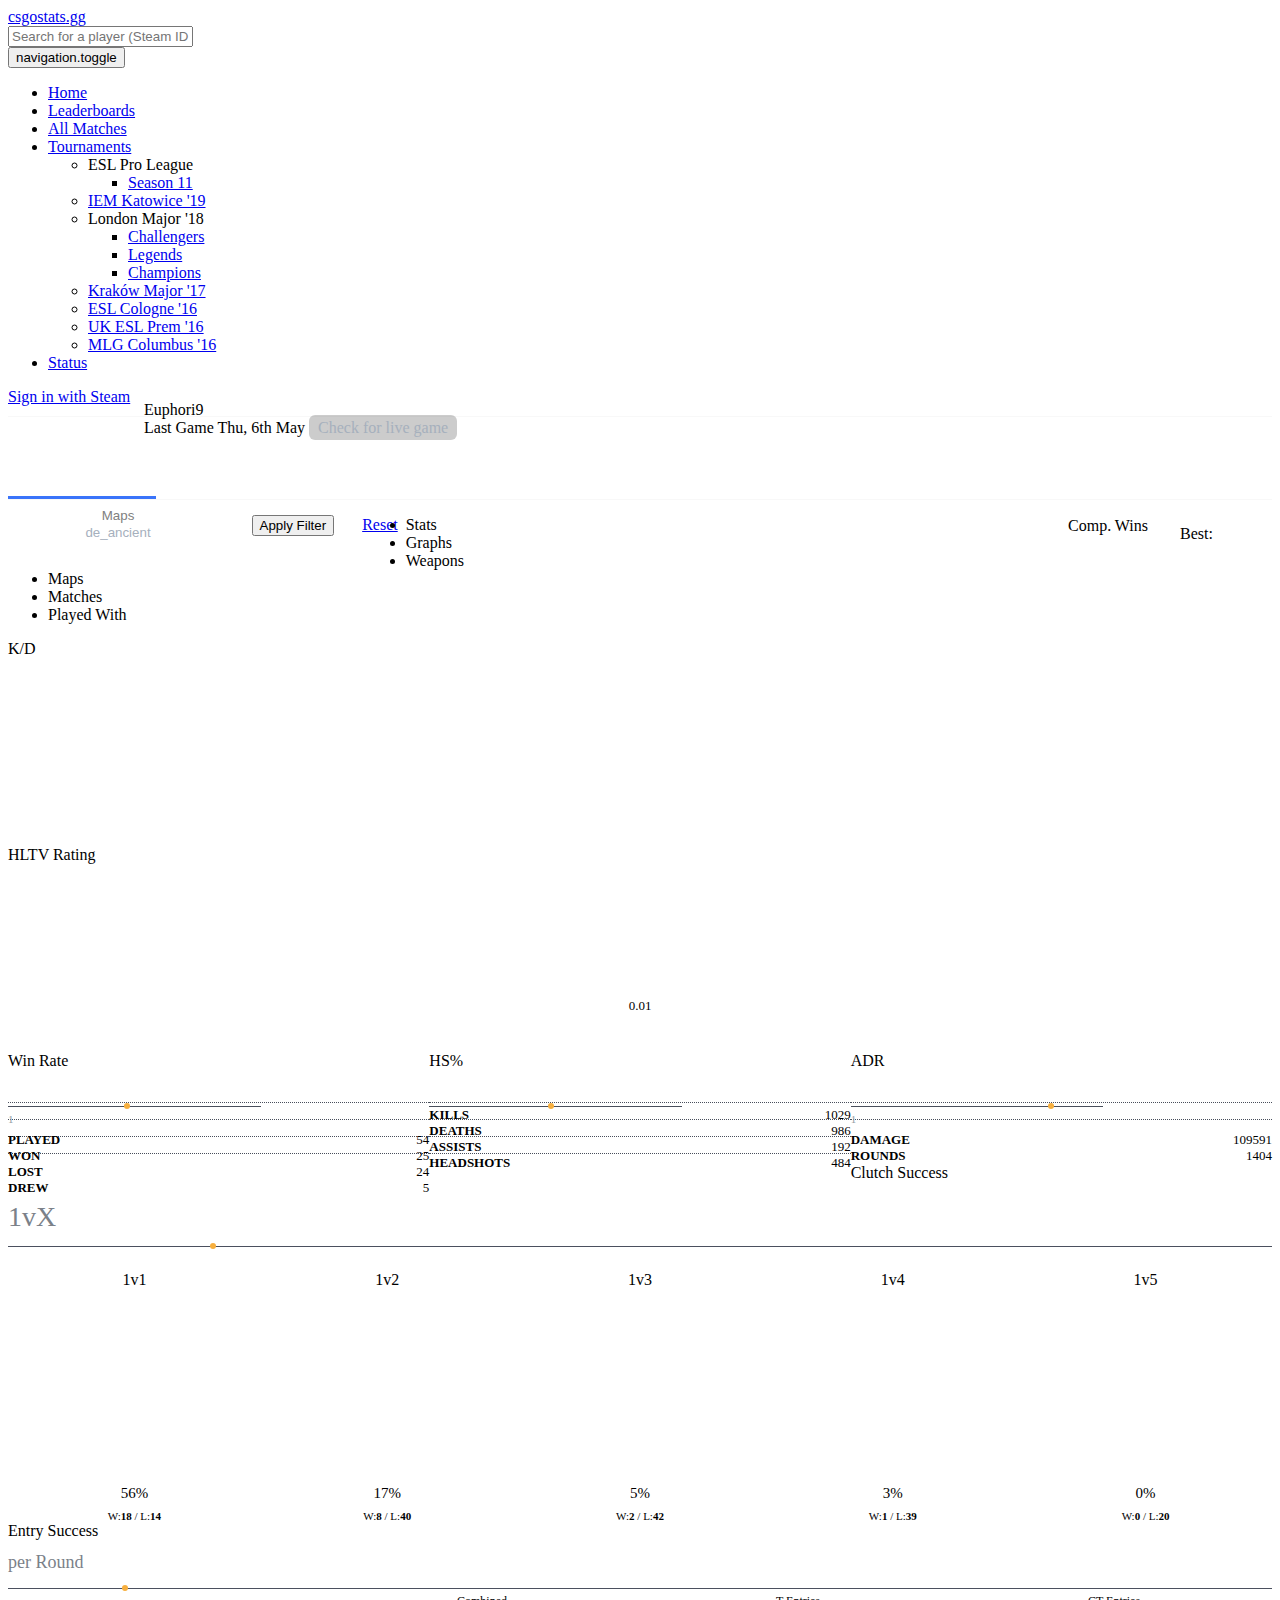
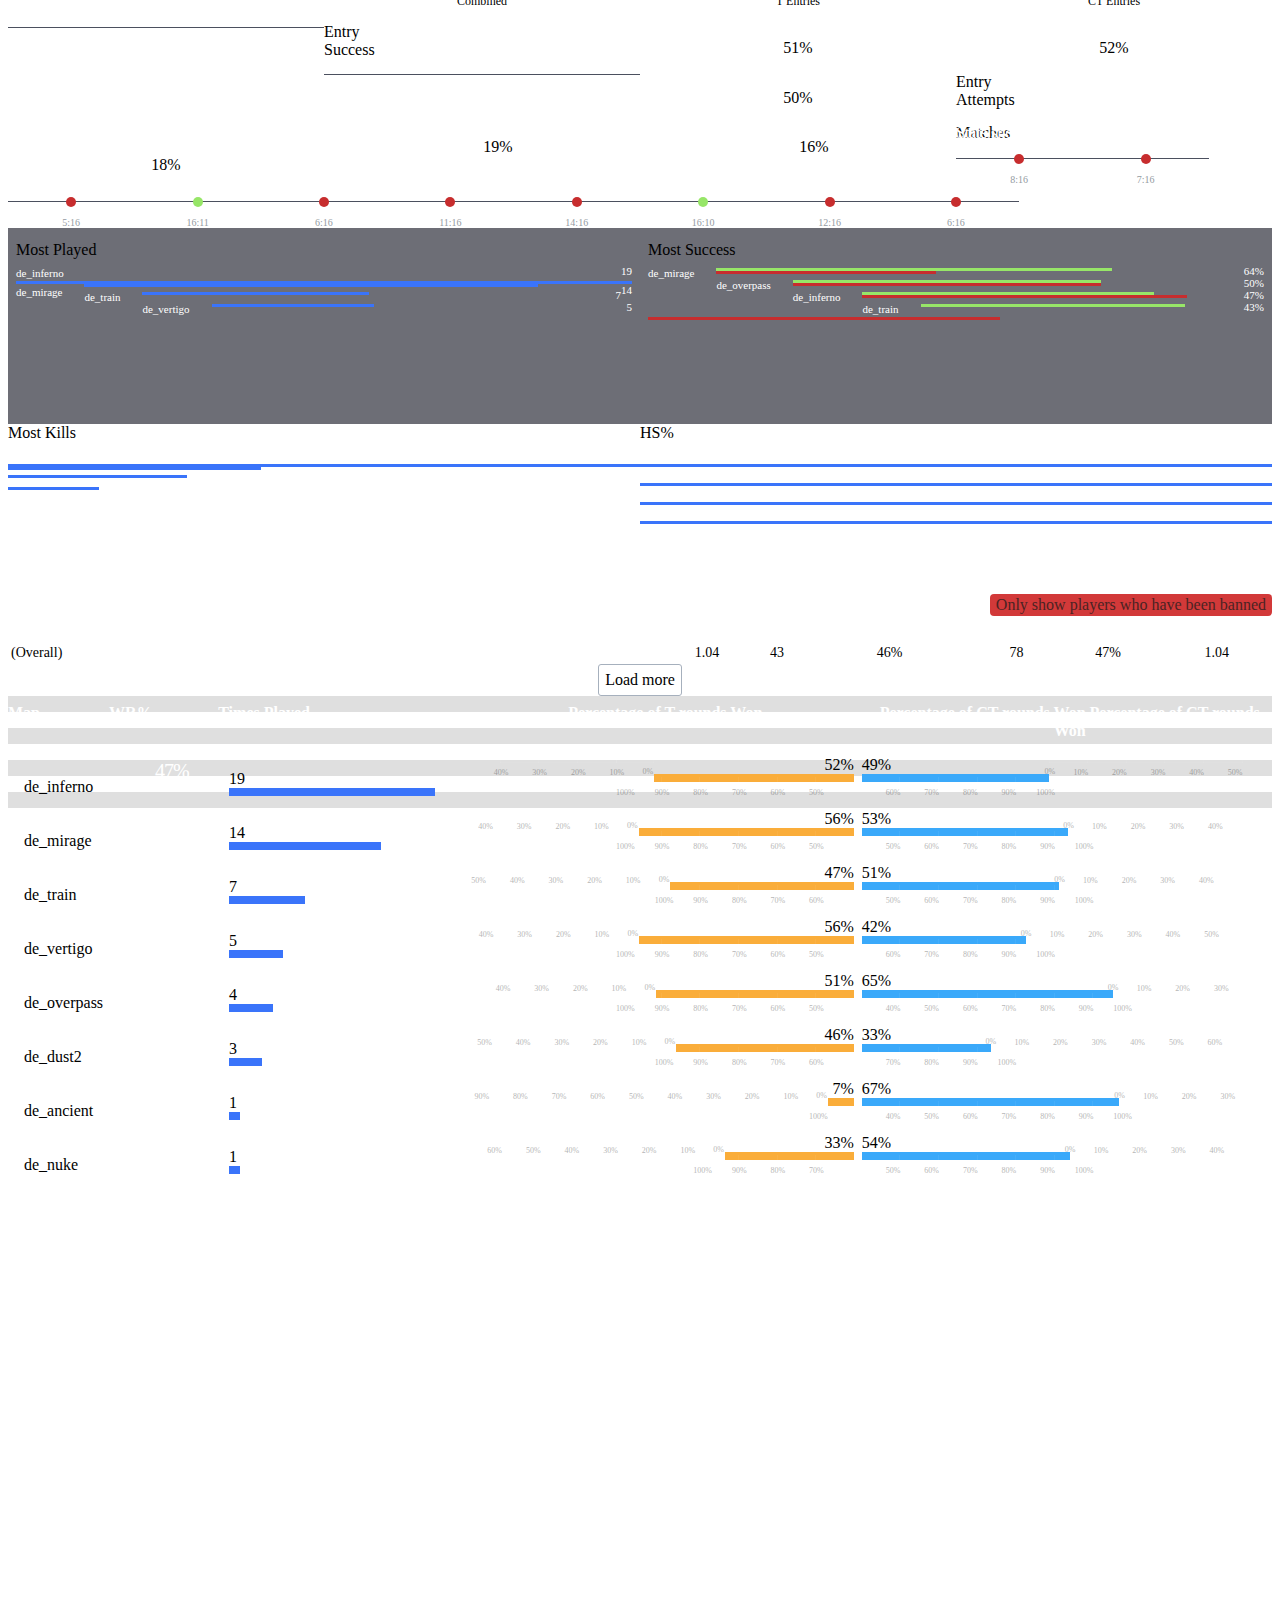
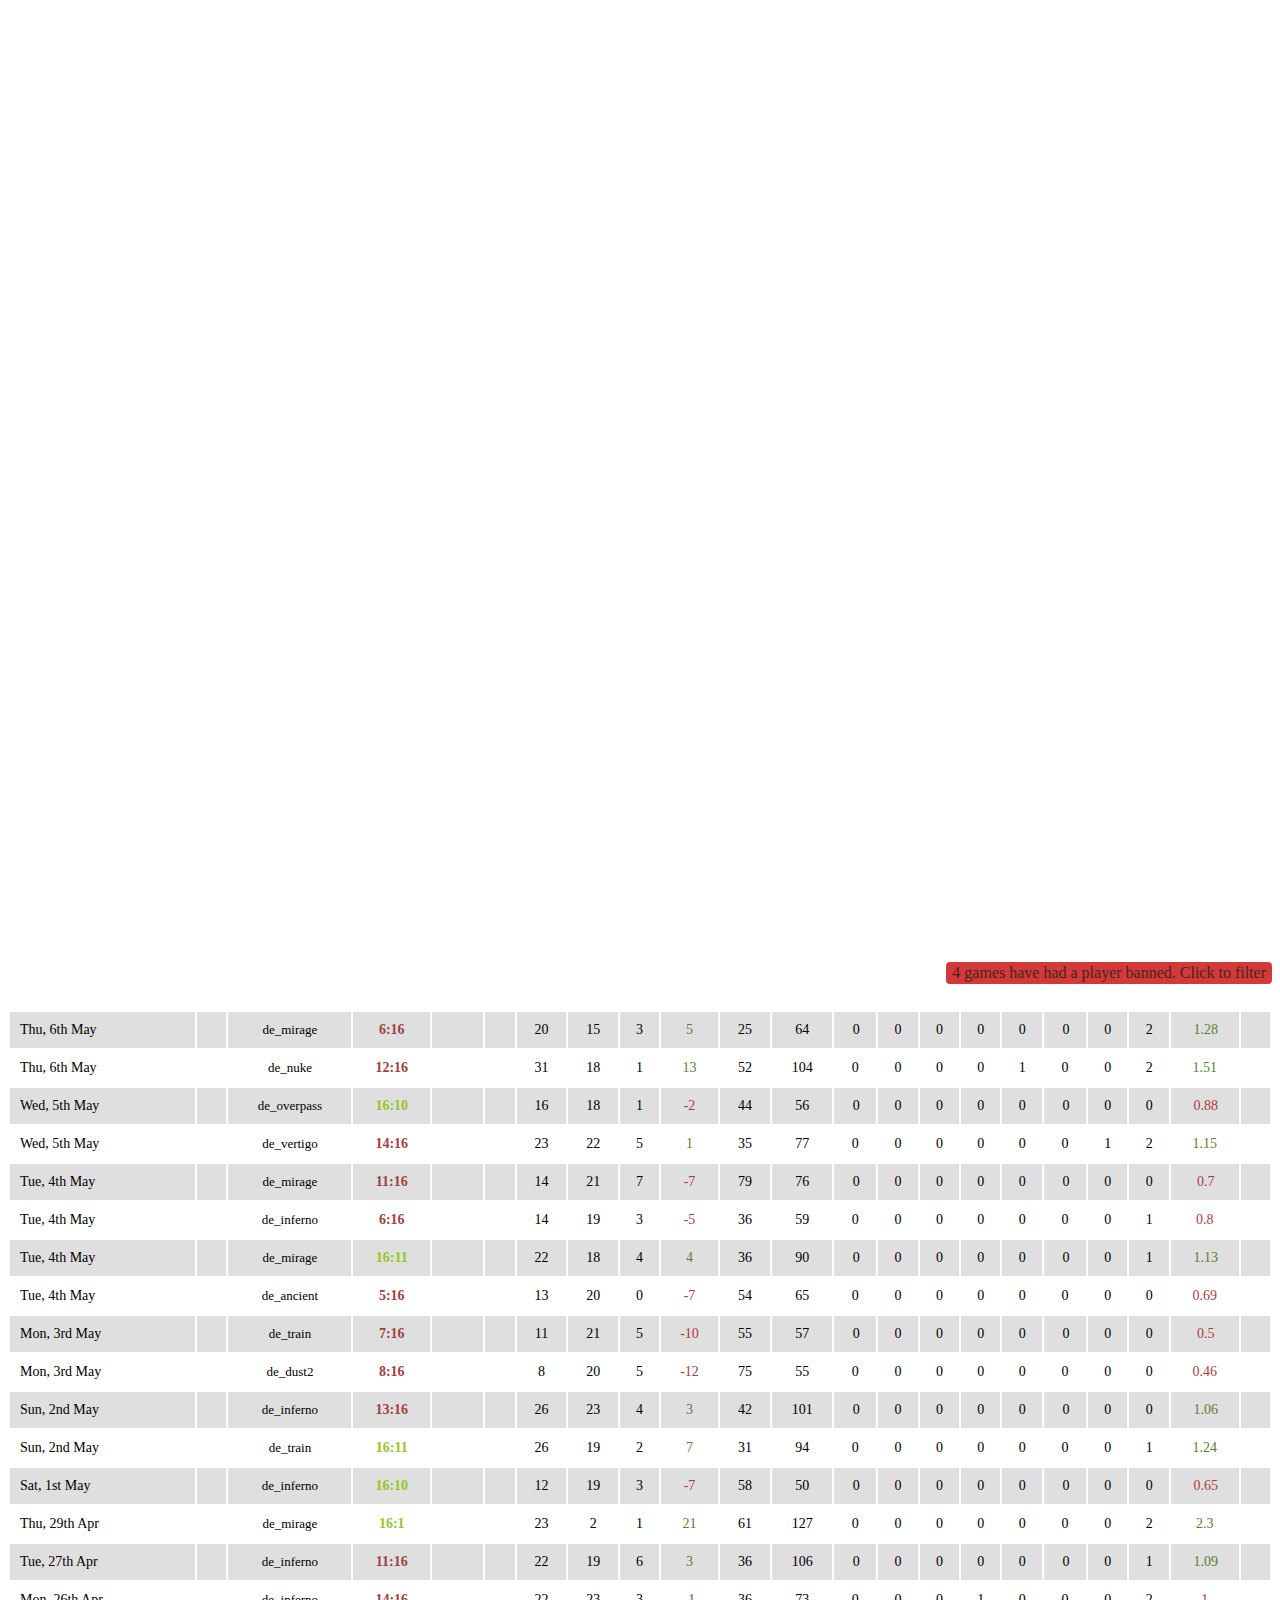
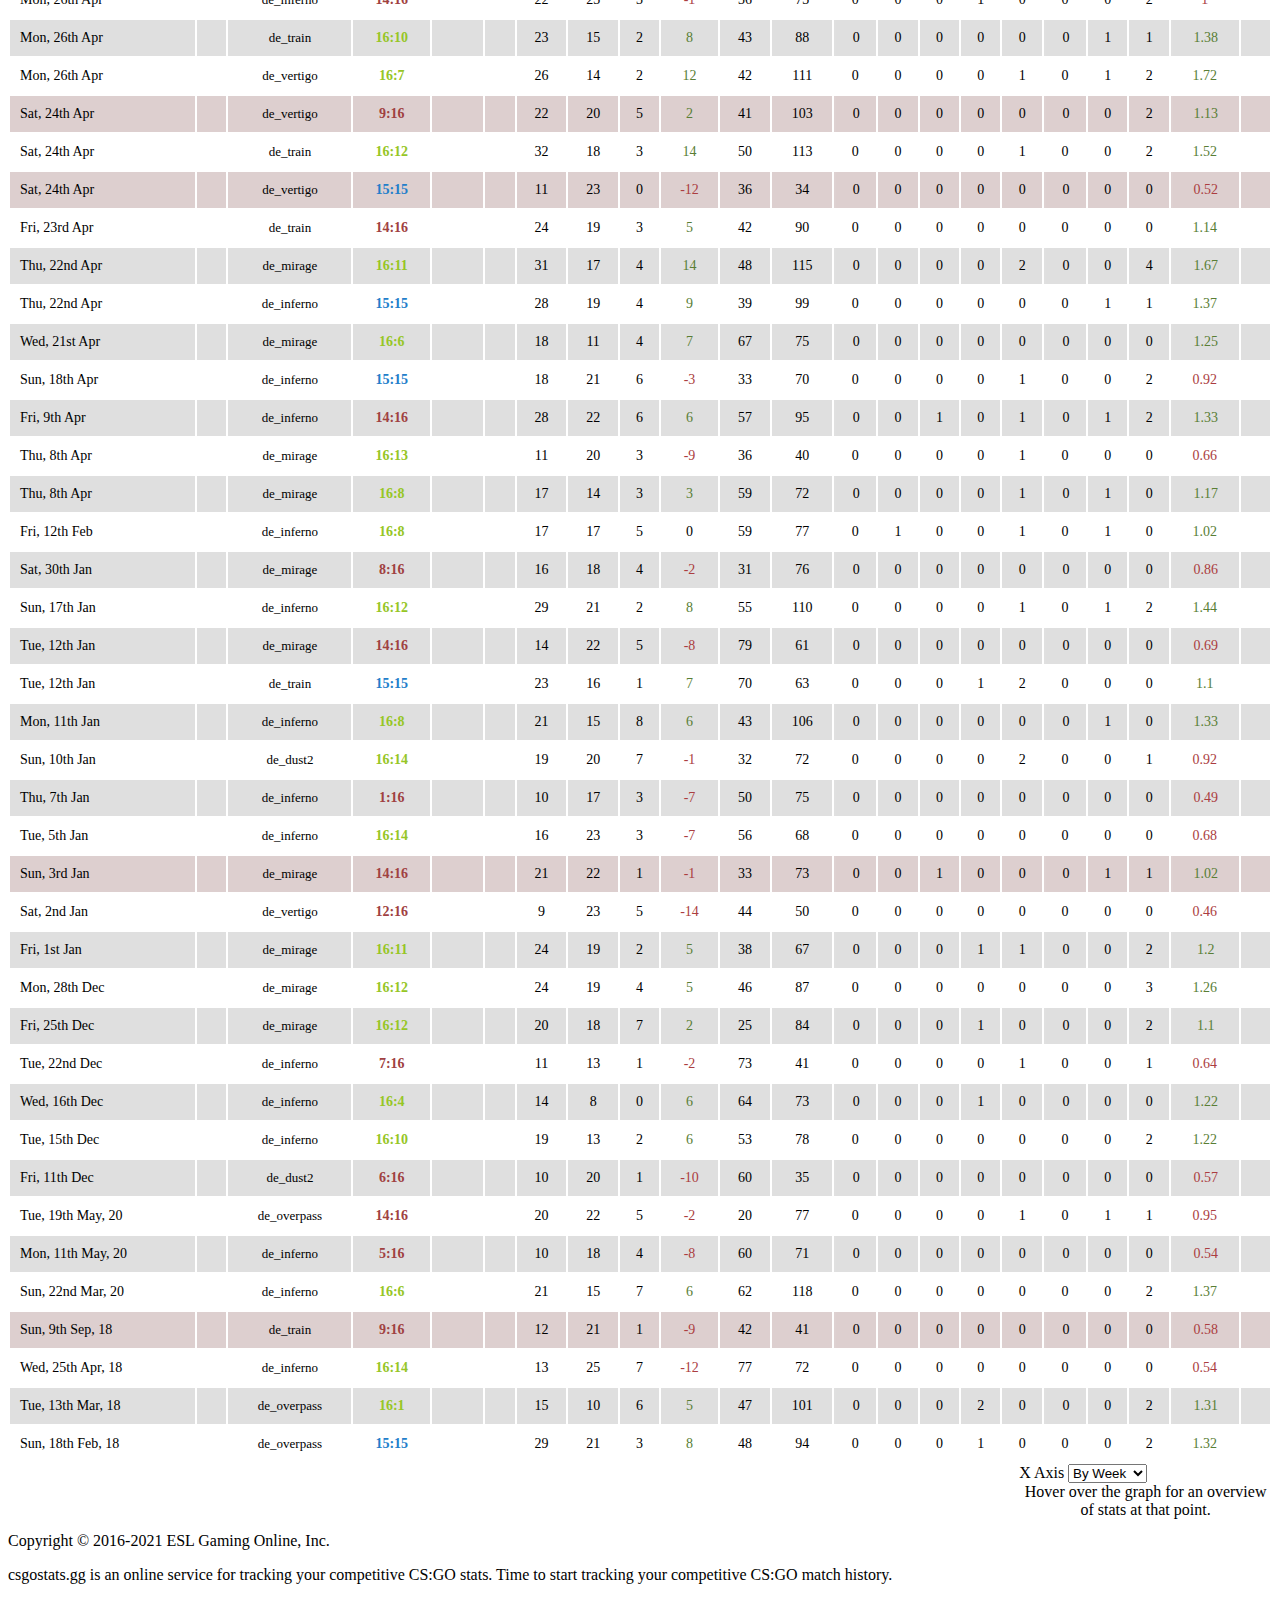
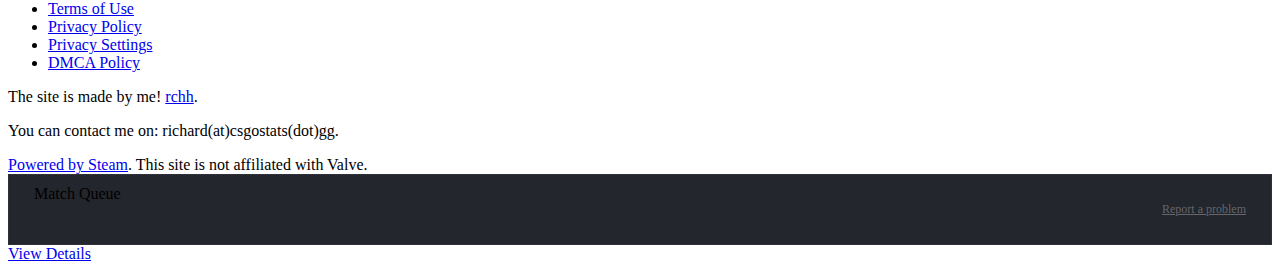
==== src/cache/site.html @ be7b0643 "Refactored" ====
<!doctype html>
<html>
    <head>
        <meta charset="utf-8">
        <meta http-equiv="Content-Type" content="text/html; charset=UTF-8" />
        <meta name="viewport" content="width=device-width">
        <title>
            Player statistics - Euphori9 | CS:GO Stats         </title>
        <meta name="description" content="Euphori9's CS:GO stats, rank and full competitive match history " />
        <meta name="keywords" content="csgo stats, csgostats, cs:go stats, competitive csgo stats, csgo matchmaking stats, csgo, stats, Counter Strike:Global Offensive stats, csgo match tracking" />
        <meta property="og:image" content="https://static.csgostats.gg/images/csgostats-social.png" />
        <meta name="twitter:card" content="summary_large_image">
        <meta name="twitter:image" content="https://static.csgostats.gg/images/csgostats-social.png">
        <meta name="twitter:site" content="@csgostatsgg">
        <meta name="twitter:title" content="Player statistics - Euphori9 | CS:GO Stats ">
        <meta name="twitter:description" content="Track your CS:GO Stats from Competitive matches!">
            <link rel="canonical" href="https://csgostats.gg/player/76561198136125158">
            <meta property="og:url" content="https://csgostats.gg/player/76561198136125158" />
        <meta property="og:title" content="CS:GO Stats for Euphori9"/>
        <meta property="og:description" content="Win:46% KPD:1.04 Rating:1.04 HS:47% ADR:78\" />
            <link href="https://static.csgostats.gg/css/bootstrap.css" rel="stylesheet" />
        <link href="https://static.csgostats.gg/css/bootstrap-select.css" rel="stylesheet" />
        <link href="https://static.csgostats.gg/css/daterangepicker.css" rel="stylesheet" />
        <link rel="shortcut icon" type="image/x-icon" href="/favicon.ico" />
        <link rel="icon" type="image/x-icon" href="/favicon.ico" />
        <link href="https://static.csgostats.gg/css/style.css" rel="stylesheet" />
        <link href="https://static.csgostats.gg/css/swiper.min.css"  rel="stylesheet" />
        <script id="usercentrics-cmp" data-settings-id="0TNCWILx-" src="https://app.usercentrics.eu/browser-ui/latest/bundle.js" defer type="945beb01f8ed4c564c618354-text/javascript"></script>
        <script type="945beb01f8ed4c564c618354-text/javascript" src="https://static.csgostats.gg/js/jquery.min.js"></script>
        <script type="945beb01f8ed4c564c618354-text/javascript" src="https://static.csgostats.gg/js/bootstrap-select.js"></script>
        <script type="945beb01f8ed4c564c618354-text/javascript" src="https://static.csgostats.gg/js/moment.js"></script>
        <script type="945beb01f8ed4c564c618354-text/javascript" src="https://static.csgostats.gg/js/Chart.min.js"></script>
        <script type="945beb01f8ed4c564c618354-text/javascript" src="https://static.csgostats.gg/js/main.js?0508"></script>
        <script type="945beb01f8ed4c564c618354-text/javascript" src="https://static.csgostats.gg/js/js.cookie.js"></script>
        <script type="945beb01f8ed4c564c618354-text/javascript" src="https://static.csgostats.gg/js/daterangepicker.js"></script>
        <script type="945beb01f8ed4c564c618354-text/javascript" src="https://static.csgostats.gg/js/bootstrap.min.js"></script>
        <script type="945beb01f8ed4c564c618354-text/javascript" src="https://static.csgostats.gg/js/swiper.jquery.min.js"></script>
                    <script type="text/plain" data-usercentrics="Google Analytics">
                (function(i,s,o,g,r,a,m){i['GoogleAnalyticsObject']=r;i[r]=i[r]||function(){
                        (i[r].q=i[r].q||[]).push(arguments)},i[r].l=1*new Date();a=s.createElement(o),
                    m=s.getElementsByTagName(o)[0];a.async=1;a.src=g;m.parentNode.insertBefore(a,m)
                })(window,document,'script','//www.google-analytics.com/analytics.js','ga');

                ga('create', 'UA-58038525-2', 'auto');
                ga('send', 'pageview');
            </script>
            <script async src='/cdn-cgi/bm/cv/669835187/api.js'></script></head>
    <body>
        <div id="header-outer" class="navbar navbar-default navbar-fixed-top">
            <div class="container">
                <div class="navbar-header active">
                    <a class="navbar-brand ripple" id="logo" href="/">
                        csgo<span class="stats">stats</span>.gg
                    </a>
                </div>
                <div id="power-bar-outer">
                    <div id="power-bar-search-outer">
                        <form action="/player" id="search-box" method="post" onsubmit="if (!window.__cfRLUnblockHandlers) return false; return check_for_sharecode();" data-cf-modified-945beb01f8ed4c564c618354-="">
                            <input name="steam_id" type="text" id="search-input" placeholder="Search for a player (Steam ID / Steam Profile Link / Custom Steam URL) or add a match">
                        </form>
                        <div id="power-bar-search-icon" style="" onclick="if (!window.__cfRLUnblockHandlers) return false; $('#search-box').submit();" data-cf-modified-945beb01f8ed4c564c618354-="">
                            <span class="glyphicon glyphicon-search" style=""></span>
                        </div>
                        <div id="match-queue-icon" onclick="if (!window.__cfRLUnblockHandlers) return false; $('body').toggleClass('open-match-queue');" data-cf-modified-945beb01f8ed4c564c618354-="">
                            <span class="glyphicon glyphicon-tasks"></span>
                        </div>
                    </div>
                </div>
            </div>
            <div id="header-nav">
                <nav class="navbar navbar-main">
                    <div class="navbar-header">
                        <button type="button" class="navbar-toggle collapsed" data-toggle="collapse" data-target="#main-navbar-collapse-1" aria-expanded="false">
                            <span class="sr-only">navigation.toggle</span>
                            <span class="icon-bar"></span>
                            <span class="icon-bar"></span>
                            <span class="icon-bar"></span>
                        </button>
                    </div>
                    <div class="collapse navbar-collapse" id="main-navbar-collapse-1">
                        <ul class="nav navbar-nav" id="main-nav">
                            <li><a href="/" class="ripple">Home</a></li>
                            <li><a href="/leaderboards" class="ripple">Leaderboards</a></li>
                            <li><a href="/match" class="ripple">All Matches</a></li>
                            <li class="dropdown">
                                <a href="#" class="dropdown-toggle ripple" data-toggle="dropdown" role="button" aria-haspopup="true" aria-expanded="false">Tournaments<span class="caret"></span></a>
                                <ul class="dropdown-menu">
                                    <li class="dropdown dropdown-submenu">
                                        <a class="ripple sub-nav dropdown-toggle" data-toggle="dropdown" style="cursor:pointer;">ESL Pro League</a>
                                        <ul id="esl-pro-league" class="dropdown-menu">
                                            <li><a class="ripple" href="/tournament/esl-pro-league-11">Season 11</a></li>
                                        </ul>
                                    </li>
                                    <li><a class="ripple" href="/tournament/iem-katowice-major-2019">IEM Katowice &#039;19</a></li>
                                    <li class="dropdown dropdown-submenu">
                                        <a class="ripple sub-nav dropdown-toggle" style="cursor:pointer;" data-toggle="dropdown">London Major &#039;18</a>
                                        <ul id="london-major-nav" class="dropdown-menu">
                                            <li><a class="ripple" href="/tournament/challengers-london-major-2018">Challengers</a></li>
                                            <li><a class="ripple" href="/tournament/legends-london-major-2018">Legends</a></li>
                                            <li><a class="ripple" href="/tournament/champions-london-major-2018">Champions</a></li>
                                        </ul>
                                    </li>
                                    <li><a class="ripple" href="/tournament/krakow-major-2017">Kraków Major &#039;17</a></li>
                                    <li><a class="ripple" href="/tournament/esl-cologne-2016">ESL Cologne &#039;16</a></li>
                                    <li><a class="ripple" href="/tournament/uk-esl-premiership-2016">UK ESL Prem &#039;16</a></li>
                                    <li><a class="ripple" href="/tournament/mlg-columbus-2016">MLG Columbus &#039;16</a></li>
                                </ul>
                            </li>
                            <li><a href="https://status.csgostats.gg" class="ripple" target="_blank" rel="noopener noreferrer nofollow">Status</a></li>
                        </ul>
                        <div id="user-nav">
                            <div>
                                                                    <a style="" href="/login" id="login-with-steam" class="ripple">Sign in with Steam</a>
                                                            </div>
                        </div>
                    </div>
                </nav>
                <div class="clearfix"></div>
            </div>
        </div>
        <div id="outer-wrapper">
            <div id="content-wrapper">
                <div id="topbar-spacer"></div>
                    <style type="text/css">
        #played-with-show-vac {
            display:inline-block;
        }
        #played-with-show-all {
            display:none;
        }
        #played-with-outer.only-vac #played-with-show-vac {
            display:none;
        }
        #played-with-outer.only-vac #played-with-show-all {
            display:inline-block;
        }

        .loader-outer {
            padding:16px 0;
            display:none;
            position:absolute;
            left:0;
            z-index:100;
            right:0;
            top:auto;
            bottom:100px;
        }


        .loading .loader-outer {
            display:block;
        }

        .loader {
            position: relative;
            margin: 0 auto;
            width: 100px;
        }

        .loader:before {
            content: '';
            display: block;
            padding-top: 100%;
        }

        .circular {
            animation: rotate 2s linear infinite;
            height: 100%;
            transform-origin: center center;
            width: 100%;
            position: absolute;
            top: 0;
            bottom: 0;
            left: 0;
            right: 0;
            margin: auto;
        }

        .path {
            stroke-dasharray: 1, 200;
            stroke-dashoffset: 0;
            animation: dash 1.5s ease-in-out infinite, color 6s ease-in-out infinite;
            stroke-linecap: round;
            stroke: #fff;
        }

        @keyframes  rotate {
            100% {
                transform: rotate(360deg);
            }
        }

        @keyframes  dash {
            0% {
                stroke-dasharray: 1, 200;
                stroke-dashoffset: 0;
            }
            50% {
                stroke-dasharray: 89, 200;
                stroke-dashoffset: -35px;
            }
            100% {
                stroke-dasharray: 89, 200;
                stroke-dashoffset: -124px;
            }
        }

    </style>
    <div id="page-bg-outer"><div id="page-bg-img"></div></div>
    <div class="main-container">
        <div style="border-bottom:1px solid rgba(204,204,204,0.14); padding-top:10px;">
            <div style="margin:auto;">
                <div style="float:left; padding:10px 8px 15px; position:relative;width: 50%">
                    <script type="text/javascript" style="display:none">
//<![CDATA[
window.__mirage2 = {petok:"c099433e6f816b222bd07b4637c8d616600fadd1-1621252189-1800"};
//]]>
</script>
<script type="text/javascript" src="https://ajax.cloudflare.com/cdn-cgi/scripts/04b3eb47/cloudflare-static/mirage2.min.js"></script>
<img data-cfsrc="https://steamcdn-a.akamaihd.net/steamcommunity/public/images/avatars/b5/b582f7ac7161381d2d328b2935004c9f4d9abaaf_full.jpg" width="120" height="120" data-cfstyle="float:left; border-radius:3px;" style="display:none;visibility:hidden;" /><noscript><img src="https://steamcdn-a.akamaihd.net/steamcommunity/public/images/avatars/b5/b582f7ac7161381d2d328b2935004c9f4d9abaaf_full.jpg" width="120" height="120" style="float:left; border-radius:3px;" /></noscript>
                    <div style="float:left; padding:8px;">
                        <a href="https://steamcommunity.com/profiles/76561198136125158" rel="nofollow noopener noreferrer" target="_blank"><span class="steam-icon" style="width:15px; height:15px;"></span></a>
                    </div>
                    <div style="position:absolute; bottom:20px; left:136px;">
                        <div id="player-name">Euphori9 </div>
                        <div id="last-game" style="float:none;">
                                                        Last Game Thu, 6th May
                                                                                    <span id="check-for-live-link" style="padding:4px 9px; background:rgba(0,0,0,0.2); color:#A6B0BD; border-radius:6px;" class="btn disabled" data-toggle="tooltip" title="Due to a change in the Valve API we&#039;re currently not able to look up live matches. We are investigating a replacement for this functionality.">Check for live game</span>
                        </div>
                    </div>
                    <div class="clearfix"></div>
                </div>
                <div style="float:right; width:50%;">
                                            <div style="float:right; width:92px; height:120px; padding-top:56px; margin-left:32px;">
                            <img data-cfsrc="https://static.csgostats.gg/images/ranks/13.png" width="92" style="display:none;visibility:hidden;" /><noscript><img src="https://static.csgostats.gg/images/ranks/13.png" width="92" /></noscript>
                                                        <div style="padding-top:12px;">
                                Best: <img data-cfsrc="https://static.csgostats.gg/images/ranks/14.png" height="24" style="display:none;visibility:hidden;" /><noscript><img src="https://static.csgostats.gg/images/ranks/14.png" height="24" /></noscript>
                            </div>
                                                    </div>
                                                                <div style="float:right; padding-top:60px; text-align:center;">
                            <span id="competitve-wins">
                                <div>Comp. Wins</div>
                                <span style="display:block; font-size:38px; color:#fff; font-family:'Roboto Condensed'; font-weight:bold;">592</span>
                            </span>
                        </div>
                                    </div>
                <div class="clearfix"></div>
            </div>
        </div>
        <div style="text-align:center; padding:8px 0;" id="header-ad">
        </div>
        <div id="player-outer-section">
            <div id="player-profile-section">
                <style>
                    .player-tab {
                        background:transparent;
                        padding:12px;
                        color:rgba(255,255,255,0.8);
                        border:0;
                    }
                    .player-tab.selected {
                        background:transparent;
                        padding:12px;
                        color:#fff;
                        border-bottom:3px solid #3A74FA;
                    }
                </style>
                                <div>
                    <div style="margin:auto;">
                        <form method="get" action="" onsubmit="if (!window.__cfRLUnblockHandlers) return false; set_range();" data-cf-modified-945beb01f8ed4c564c618354-="">
                            <div style="border-bottom:1px solid rgba(204,204,204,0.14); padding:0px;">
                                <button class="player-tab selected ripple" name="mode" value="comp">Competitive Matches</button>
                                <button class="player-tab  ripple" name="mode" value="scrimmage">Scrimmage Matches</button>
                            </div>
                            <div style="float:left; padding:8px 0;">
                                <div class="dropdown" style="float:left; color:#A6B0BD;">
                                    <select autocomplete="off" name="maps[]" class="selectpicker" multiple data-size="7" title="Maps" height="1" style="display:block!important;  background:transparent;border:0;color:#A6B0BD;outline:none!important; width: 220px; height:34px; margin-bottom: 10px; text-align:center;">
                                        <option value="" disabled>Maps</option>
                                                                                <option value="de_ancient" >de_ancient</option>
                                                                                <option value="de_dust2" >de_dust2</option>
                                                                                <option value="de_inferno" >de_inferno</option>
                                                                                <option value="de_mirage" >de_mirage</option>
                                                                                <option value="de_nuke" >de_nuke</option>
                                                                                <option value="de_overpass" >de_overpass</option>
                                                                                <option value="de_train" >de_train</option>
                                                                                <option value="de_vertigo" >de_vertigo</option>
                                                                            </select>
                                </div>

                                <div id="reportrange" style="float:left; cursor: pointer; padding: 5px 10px;  color:#A6B0BD; font-size:14px;">
                                    <i class="glyphicon glyphicon-calendar fa fa-calendar"></i>&nbsp;
                                    <span></span> <b class="caret"></b>
                                </div>
                                <input type="hidden" id="filter-start" name="date_start" >
                                <input type="hidden" id="filter-end" name="date_end" >
                                <input type="submit" id="filter-button" class="btn" value="Apply Filter" />
                                <a style="display:inline-block; padding:8px; margin-left:16px;" href="https://csgostats.gg/player/76561198136125158">Reset</a>
                        </form>
                    </div>
                    <div class="clearfix"></div>
                </div>
            </div>
            <div class="content-sub-nav-outer">
                <div id="in-page-nav" class="content-sub-nav">
                    <ul id="tab-nav" class="subnav">
                        <li class="tab-nav" id="overview-nav" onclick="if (!window.__cfRLUnblockHandlers) return false; content_tab('overview');" data-cf-modified-945beb01f8ed4c564c618354-="">
                            <div class="tab-text">Stats</div>
                            <span class="tab-icon glyphicon glyphicon-stats"></span>
                        </li>
                        <li class="tab-nav" id="graphs-nav" onclick="if (!window.__cfRLUnblockHandlers) return false; content_tab('graphs');" data-cf-modified-945beb01f8ed4c564c618354-="">
                            <div class="tab-text">Graphs</div>
                            <span class="tab-icon glyphicon glyphicon-signal"></span>
                        </li>
                        <li class="tab-nav" id="weapons-nav" onclick="if (!window.__cfRLUnblockHandlers) return false; content_tab('weapons');" data-cf-modified-945beb01f8ed4c564c618354-="">
                            <div class="tab-text">Weapons</div>
                            <img class="tab-icon" data-cfsrc="https://static.csgostats.gg/images/weapons/m4a1_light.png" width="28" style="display:none;visibility:hidden;"><noscript><img class="tab-icon" src="https://static.csgostats.gg/images/weapons/m4a1_light.png" width="28"></noscript>
                        </li>
                        <li class="tab-nav" id="maps-nav" onclick="if (!window.__cfRLUnblockHandlers) return false; content_tab('maps');" data-cf-modified-945beb01f8ed4c564c618354-="">
                            <div class="tab-text">Maps</div>
                            <span class="tab-icon glyphicon glyphicon-map-marker"></span>
                        </li>
                        <li class="tab-nav" id="matches-nav" onclick="if (!window.__cfRLUnblockHandlers) return false; content_tab('matches');" data-cf-modified-945beb01f8ed4c564c618354-="">
                            <div class="tab-text">Matches</div>
                            <span class="tab-icon glyphicon glyphicon-list-alt"></span>
                        </li>
                        <li class="tab-nav" id="players-nav" onclick="if (!window.__cfRLUnblockHandlers) return false; content_tab('players');" data-cf-modified-945beb01f8ed4c564c618354-="">
                            <div class="tab-text">Played With</div>
                            <span class="tab-icon glyphicon glyphicon-user"></span>
                        </li>
                    </ul>
                </div>
                <div class="main-content">
                    <div class="clearfix"></div>
                    <div>
                        <div class="content-tabs">
                            <div class="content-tab" id="player-overview">
                                <script type="945beb01f8ed4c564c618354-text/javascript">
                            $(function () {
                              $('[data-toggle="tooltip"]').tooltip()
                            })
                        </script>

                        <div class="stats-col-1">
                            <div class="inner-col-1">
                                <div class="stat-panel">
                                    <div class="stat-heading">
                                        K/D
                                    </div>
                                    <div style="position: relative;">
                                        <canvas id="kpd-chart-canvas" width="184" height="184"></canvas>
                                        <div style="position: absolute;top: 50%;margin-top: -35px;width: 100%;text-align: center;">
                                            <div id="kpd" class="stat-large stat" style="font-size:65px; font-family:'Roboto Condensed'; letter-spacing:-0.05em; color:#fff;">
                                                <span>1.04</span>
                                            </div>
                                            <div id="kpd-delta" class="delta" style="font-size:13px;">
                                                <span><span data-delta="0" class="delta-stat stat-same"><span class="glyphicon glyphicon-minus"></span><span class="delta-stat"></span></span></span>
                                            </div>
                                        </div>
                                    </div>
                                </div>
                            </div>
                            <div class="inner-col-2">
                                <div class="stat-panel">
                                    <div class="stat-heading">
                                        HLTV Rating
                                    </div>
                                    <div style="position: relative;">
                                        <canvas id="rating-chart-canvas" width="184" height="184"></canvas>
                                        <div style="position: absolute;top: 50%;margin-top: -35px;width: 100%;text-align: center;">
                                            <div id="rating" class="stat-large stat" style="font-size:65px; font-family:'Roboto Condensed'; letter-spacing:-0.05em; color:#fff;">
                                                <span>1.04</span>
                                            </div>
                                            <div id="rating-delta" class="delta" style="font-size:13px;">
                                                <span><span data-delta="0.01" class="stat-up"><span class="glyphicon glyphicon-chevron-up"></span><span class="delta-stat">0.01</span></span></span>
                                            </div>
                                        </div>
                                    </div>
                                </div>
                            </div>

                            <style type="text/css">
                                .total-stat {
                                    font-size:13px;
                                    padding:8px 0;
                                    border-bottom:1px dotted #484E5B;
                                }
                                .total-label {
                                    float:left;
                                    width:60%;
                                    font-weight:bold;
                                    text-transform:uppercase;
                                }
                                .total-value {
                                    float:left; width:40%;
                                    text-align:right;
                                }
                            </style>

                            <div style="float:left; width:33.3333%;">
                                <div class="stat-panel">
                                    <div class="stat-heading">
                                        Win Rate
                                    </div>
                                    <div>
                                        <div style="float:left; width:40%;">
                                            <img data-cfsrc="https://static.csgostats.gg/images/winrate-icon.png" height="36" alt="" style="display:none;visibility:hidden;" /><noscript><img src="https://static.csgostats.gg/images/winrate-icon.png" height="36" alt="" /></noscript>
                                        </div>
                                        <div style="float:left; width:60%; font-size:34px; color:#fff; line-height:0.75em; text-align:center;">
                                            46%
                                            <div style="position:relative; padding-top:10px;">
                                                <div style="height:1px; background:#484E5B;"></div>
                                                <div style="background:#F7AF3E; border-radius:100%; width:6px; bottom:-2px; height:6px; position:absolute; left:46%;"></div>
                                            </div>
                                            <div style="font-size:11px; color:#949BA2; text-align:left;"><span data-delta="-1" class="delta-stat stat-down"><span class="glyphicon glyphicon-chevron-down"></span><span class="delta-stat">1</span></span></div>
                                        </div>
                                        <div class="clearfix"></div>
                                        <div style="padding-top:16px;">
                                            <div class="total-stat">
                                                <span class="total-label">Played</span><span class="total-value">54</span>
                                                <div class="clearfix"></div>
                                            </div>
                                            <div class="total-stat">
                                                <span class="total-label">Won</span><span class="total-value">25</span>
                                                <div class="clearfix"></div>
                                            </div>
                                            <div class="total-stat">
                                                <span class="total-label">Lost</span><span class="total-value">24</span>
                                                <div class="clearfix"></div>
                                            </div>
                                            <div class="total-stat">
                                                <span class="total-label">Drew</span><span class="total-value">5</span>
                                                <div class="clearfix"></div>
                                            </div>
                                        </div>
                                    </div>
                                </div>
                            </div>
                            <div style="float:left; width:33.3333%;">
                                <div class="stat-panel">
                                    <div class="stat-heading">
                                        HS%
                                    </div>

                                    <div>
                                        <div style="float:left; width:40%;">
                                            <img data-cfsrc="https://static.csgostats.gg/images/headshot-icon.png" height="36" alt="" style="display:none;visibility:hidden;" /><noscript><img src="https://static.csgostats.gg/images/headshot-icon.png" height="36" alt="" /></noscript>
                                        </div>
                                        <div style="float:left; width:60%; font-size:34px; color:#fff; line-height:0.75em; text-align:center;">
                                            47%
                                            <div style="position:relative; padding-top:10px;">
                                                <div style="height:1px; background:#484E5B;"></div>
                                                <div style="background:#F7AF3E; border-radius:100%; width:6px; bottom:-2px; height:6px; position:absolute; left:47%;"></div>
                                            </div>
                                            <div style="font-size:11px; color:#949BA2; text-align:left;"><span data-delta="0" class="delta-stat stat-same"><span class="glyphicon glyphicon-minus"></span><span class="delta-stat"></span></span></div>
                                        </div>
                                        <div class="clearfix"></div>
                                        <div style="padding-top:16px;">
                                            <div class="total-stat">
                                                <span class="total-label">Kills</span><span class="total-value">1029</span>
                                                <div class="clearfix"></div>
                                            </div>
                                            <div class="total-stat">
                                                <span class="total-label">Deaths</span><span class="total-value">986</span>
                                                <div class="clearfix"></div>
                                            </div>
                                            <div class="total-stat">
                                                <span class="total-label">Assists</span><span class="total-value">192</span>
                                                <div class="clearfix"></div>
                                            </div>
                                            <div class="total-stat">
                                                <span class="total-label">Headshots</span><span class="total-value">484</span>
                                                <div class="clearfix"></div>
                                            </div>
                                        </div>
                                    </div>
                                </div>
                            </div>
                            <div style="float:left; width:33.3333%;">
                                <div class="stat-panel">
                                    <div class="stat-heading">
                                        ADR
                                    </div>
                                    <div>
                                        <div style="float:left; width:40%;">
                                            <img data-cfsrc="https://static.csgostats.gg/images/damage-icon.png" height="36" alt="" style="display:none;visibility:hidden;" /><noscript><img src="https://static.csgostats.gg/images/damage-icon.png" height="36" alt="" /></noscript>
                                        </div>
                                        <div style="float:left; width:60%; font-size:34px; color:#fff; line-height:0.75em; text-align:center;">
                                            78
                                            <div style="position:relative; padding-top:10px;">
                                                <div style="height:1px; background:#484E5B;"></div>
                                                                                                <div style="background:#F7AF3E; border-radius:100%; width:6px; bottom:-2px; height:6px; position:absolute; left:78.056267806268%;"></div>
                                            </div>
                                            <div style="font-size:11px; color:#949BA2; text-align:left;"><span data-delta="-1" class="delta-stat stat-down"><span class="glyphicon glyphicon-chevron-down"></span><span class="delta-stat">1</span></span></div>
                                        </div>
                                        <div class="clearfix"></div>
                                        <div style="padding-top:16px;">
                                            <div class="total-stat">
                                                <span class="total-label">Damage</span><span class="total-value">109591</span>
                                                <div class="clearfix"></div>
                                            </div>
                                            <div class="total-stat">
                                                <span class="total-label">Rounds</span><span class="total-value">1404</span>
                                                <div class="clearfix"></div>
                                            </div>
                                        </div>
                                    </div>
                                </div>
                            </div>
                            <div class="clearfix"></div>
                        </div>

                        <div class="stats-col-2">
                            <div class="inner-col-1">
                                <div class="stat-panel">
                                    <div class="stat-heading" style="padding-bottom:16px;">Clutch Success</div>
                                    <div>
                                        <div style="border-bottom:1px solid #4B505E; position:relative; line-height:34px; padding-bottom:8px;">
                                            <span style="font-size:28px; color:#7B8189;">1vX</span>
                                            <span style="font-size:34px; font-weight:500; color:#fff;">16%</span>
                                            <span data-delta="0" class="delta-stat stat-same"><span class="glyphicon glyphicon-minus"></span><span class="delta-stat"></span></span>                                            <div style="background:#F7AF3E; border-radius:100%; width:6px; bottom:-3px; height:6px; position:absolute; left:16%;"></div>
                                        </div>
                                        <div style=" text-align:center; padding-top:24px;">
                                            <div style="float:left; width:20%;">
                                                <div>1v1</div>
                                                <canvas id="1v1-chart-canvas" width="184" height="184"></canvas>
                                                <div style="font-size:15px; font-weight:500; padding:8px;">
                                                    56%                                                </div>
                                                <div style="font-size:11px;">
                                                    W:<span style="font-weight:bold;">18</span> / L:<span style="font-weight:bold;">14</span>
                                                </div>
                                            </div>
                                            <div style="float:left; width:20%;">
                                                <div>1v2</div>
                                                <canvas id="1v2-chart-canvas" width="184" height="184"></canvas>
                                                <div style="font-size:15px; font-weight:500; padding:8px;">
                                                    17%                                                </div>
                                                <div style="font-size:11px;">
                                                    W:<span style="font-weight:bold;">8</span> / L:<span style="font-weight:bold;">40</span></div>
                                            </div>
                                            <div style="float:left; width:20%;">
                                                <div>1v3</div>
                                                <canvas id="1v3-chart-canvas" width="184" height="184"></canvas>
                                                <div style="font-size:15px; font-weight:500; padding:8px;">
                                                    5%                                                </div>
                                                <div style="font-size:11px;">
                                                    W:<span style="font-weight:bold;">2</span> / L:<span style="font-weight:bold;">42</span></div>
                                            </div>
                                            <div style="float:left; width:20%;">
                                                <div>1v4</div>
                                                <canvas id="1v4-chart-canvas" width="184" height="184"></canvas>
                                                <div style="font-size:15px; font-weight:500; padding:8px;">
                                                    3%                                                </div>
                                                <div style="font-size:11px;">
                                                    W:<span style="font-weight:bold;">1</span> / L:<span style="font-weight:bold;">39</span></div>
                                            </div>
                                            <div style="float:left; width:20%;">
                                                <div>1v5</div>
                                                <canvas id="1v5-chart-canvas" width="184" height="184"></canvas>
                                                <div style="font-size:15px; font-weight:500; padding:8px;">
                                                    0%                                                </div>
                                                <div style="font-size:11px;">
                                                    W:<span style="font-weight:bold;">0</span> / L:<span style="font-weight:bold;">20</span></div>
                                            </div>
                                            <div class="clearfix"></div>
                                        </div>
                                    </div>
                                </div>
                                <div class="stat-panel">
                                    <div class="stat-heading">Entry Success</div>
                                    <div>
                                        <div style="border-bottom:1px solid #4B505E; position:relative; line-height:34px; padding-bottom:8px;">
                                            <span style="font-size:18px; color:#7B8189;"  data-toggle="tooltip" data-placement="top" title="Entry Success per Round">per Round</span>
                                            <span style="font-size:34px; font-weight:500; color:#fff;">
                                                9%
                                                </span>
                                            <div style="background:#F7AF3E; border-radius:100%; width:6px; bottom:-3px; height:6px; position:absolute; left:9%;"></div>
                                        </div>
                                        <div style=" text-align:center; padding-top:6px; font-size:12px; line-height:1em;">
                                            <div style="float:left; width:25%; padding-top:16px; padding-bottom:16px; border-bottom:1px solid #4B505E; text-align:left; font-weight:500; line-height:1.1em;"></div>
                                            <div style="float:left; width:25%;">
                                                Combined
                                            </div>
                                            <div style="float:left; width:25%;">
                                                T Entries
                                            </div>
                                            <div style="float:left; width:25%;">
                                                CT Entries
                                            </div>
                                            <div class="clearfix"></div>
                                        </div>
                                        <div style=" text-align:center; padding-top:6px;">
                                            <div style="float:left; width:25%; padding-top:16px; padding-bottom:16px; border-bottom:1px solid #4B505E; text-align:left; font-weight:500; line-height:1.1em;">
                                                <div style="width:70px;" data-toggle="tooltip" data-placement="top" title="Entry Success per Attempt">Entry Success</div>
                                            </div>
                                            <div style="float:left; width:25%;">
                                                <div style="width:50%; margin:auto;">
                                                    <canvas class="chart-js entry-js-pie" data-chart-type="pie" data-chart-value="51" width="28" height="28" id="2-fk-both" ></canvas>
                                                </div>
                                                51%
                                            </div>
                                            <div style="float:left; width:25%;">
                                                <div style="width:50%; margin:auto;">
                                                    <canvas class="chart-js entry-js-pie" data-chart-type="pie" data-chart-value="52" width="28" height="28" id="2-fk-t" data-chart-color="#FAAD3A"></canvas>
                                                </div>
                                                52%
                                            </div>
                                            <div style="float:left; width:25%;">
                                                <div style="width:50%; margin:auto;">
                                                    <canvas class="chart-js entry-js-pie" data-chart-type="pie" data-chart-value="50" width="28" height="28" id="2-fk-ct"  data-chart-color="#3AA9FA"></canvas>
                                                </div>
                                                50%
                                            </div>
                                            <div class="clearfix"></div>
                                        </div>
                                        <div style=" text-align:center; padding-top:6px;">
                                            <div style="float:left; width:25%; padding-top:16px; padding-bottom:16px; text-align:left;font-weight:500; line-height:1.1em;">
                                                <div style="width:70px;"  data-toggle="tooltip" data-placement="top" title="Entry Attempts per Round">Entry Attempts</div>
                                            </div>
                                            <div style="float:left; width:25%;">
                                                <div style="width:50%; margin:auto;">
                                                    <canvas class="chart-js entry-js-pie" data-chart-type="pie" data-chart-value="18" width="28" height="28" id="1-fk-both" ></canvas>
                                                </div>
                                                18%
                                            </div>
                                            <div style="float:left; width:25%;">
                                                <div style="width:50%; margin:auto;">
                                                    <canvas class="chart-js entry-js-pie" data-chart-type="pie" data-chart-value="19" width="28" height="28" id="1-fk-t" data-chart-color="#FAAD3A"></canvas>
                                                19%
                                                </div>
                                            </div>
                                            <div style="float:left; width:25%;">
                                                <div style="width:50%; margin:auto;">
                                                    <canvas class="chart-js entry-js-pie" data-chart-type="pie" data-chart-value="16" width="28" height="28" id="1-fk-ct"  data-chart-color="#3AA9FA"></canvas>
                                                16%
                                                </div>
                                            </div>
                                            <div class="clearfix"></div>
                                        </div>
                                    </div>
                                </div>
                            </div>
                        </div>
                        <div class="stats-col-3">
                            <style>
                                .match-dot-outer {
                                    width:10%;
                                    float:left;
                                }
                                .match-dot {
                                    border-radius:100%;
                                    width:10px;
                                    height:10px;
                                    margin:auto;
                                }

                                .match-dot.match-win {
                                    background:#97E668;
                                }
                                .match-dot.match-draw {
                                    background:#3A74FA;
                                }
                                .match-dot.match-lose {
                                    background:#C72D2E;
                                }
                                .table-striped > tbody > tr:nth-of-type(2n+1) {
                                    background:rgba(0,0,0, 0.125);
                                }

                                .table > thead > tr > th,
                                .table > thead > tr > td {
                                    border-bottom:0px solid #484c5a;
                                    text-align:center;
                                }
                                .table > thead > tr > th:first-child,
                                .table > thead > tr > td:first-child {
                                    text-align:left;
                                }
                                .table > tbody > tr > th,
                                .table > tbody > tr > td {
                                    border-color:transparent;
                                    padding:10px;
                                    text-align:center;
                                }
                                .table > tbody > tr > th:first-child,
                                .table > tbody > tr > td:first-child {
                                    text-align:left;
                                }

                                .table thead td.split,
                                .table tbody tr:nth-child(2n+1) td.split {
                                    border-left: 2px solid rgba(255,255,255,0.05);
                                }

                            </style>
                            <div class="inner-col-2">
                                <div>
                                    <div class="stat-panel" style="height:96px; padding-top:8px; background:transparent;">
                                        <div class="stat-heading">Matches</div>
<div class="match-dot-outer" style="text-align:center; font-size:10px; color:#949BA2;"><img data-cfsrc="https://static.csgostats.gg/images/maps/icons/de_dust2_v2.png" data-cfstyle="height:17px;" style="display:none;visibility:hidden;" /><noscript><img src="https://static.csgostats.gg/images/maps/icons/de_dust2_v2.png" style="height:17px;" /></noscript>
                            <div style="border-top:1px solid #4B505E; margin:16px 0 10px;"><div style="margin:auto; margin-top:-5px;" class="match-dot match-lose"></div></div>
                            8:16
                        </div><div class="match-dot-outer" style="text-align:center; font-size:10px; color:#949BA2;"><img data-cfsrc="https://static.csgostats.gg/images/maps/icons/de_train.png" data-cfstyle="height:17px;" style="display:none;visibility:hidden;" /><noscript><img src="https://static.csgostats.gg/images/maps/icons/de_train.png" style="height:17px;" /></noscript>
                            <div style="border-top:1px solid #4B505E; margin:16px 0 10px;"><div style="margin:auto; margin-top:-5px;" class="match-dot match-lose"></div></div>
                            7:16
                        </div><div class="match-dot-outer" style="text-align:center; font-size:10px; color:#949BA2;"><img data-cfsrc="https://static.csgostats.gg/images/maps/icons/de_ancient.png" data-cfstyle="height:17px;" style="display:none;visibility:hidden;" /><noscript><img src="https://static.csgostats.gg/images/maps/icons/de_ancient.png" style="height:17px;" /></noscript>
                            <div style="border-top:1px solid #4B505E; margin:16px 0 10px;"><div style="margin:auto; margin-top:-5px;" class="match-dot match-lose"></div></div>
                            5:16
                        </div><div class="match-dot-outer" style="text-align:center; font-size:10px; color:#949BA2;"><img data-cfsrc="https://static.csgostats.gg/images/maps/icons/de_mirage.png" data-cfstyle="height:17px;" style="display:none;visibility:hidden;" /><noscript><img src="https://static.csgostats.gg/images/maps/icons/de_mirage.png" style="height:17px;" /></noscript>
                            <div style="border-top:1px solid #4B505E; margin:16px 0 10px;"><div style="margin:auto; margin-top:-5px;" class="match-dot match-win"></div></div>
                            16:11
                        </div><div class="match-dot-outer" style="text-align:center; font-size:10px; color:#949BA2;"><img data-cfsrc="https://static.csgostats.gg/images/maps/icons/de_inferno.png" data-cfstyle="height:17px;" style="display:none;visibility:hidden;" /><noscript><img src="https://static.csgostats.gg/images/maps/icons/de_inferno.png" style="height:17px;" /></noscript>
                            <div style="border-top:1px solid #4B505E; margin:16px 0 10px;"><div style="margin:auto; margin-top:-5px;" class="match-dot match-lose"></div></div>
                            6:16
                        </div><div class="match-dot-outer" style="text-align:center; font-size:10px; color:#949BA2;"><img data-cfsrc="https://static.csgostats.gg/images/maps/icons/de_mirage.png" data-cfstyle="height:17px;" style="display:none;visibility:hidden;" /><noscript><img src="https://static.csgostats.gg/images/maps/icons/de_mirage.png" style="height:17px;" /></noscript>
                            <div style="border-top:1px solid #4B505E; margin:16px 0 10px;"><div style="margin:auto; margin-top:-5px;" class="match-dot match-lose"></div></div>
                            11:16
                        </div><div class="match-dot-outer" style="text-align:center; font-size:10px; color:#949BA2;"><img data-cfsrc="https://static.csgostats.gg/images/maps/icons/de_vertigo_1.png" data-cfstyle="height:17px;" style="display:none;visibility:hidden;" /><noscript><img src="https://static.csgostats.gg/images/maps/icons/de_vertigo_1.png" style="height:17px;" /></noscript>
                            <div style="border-top:1px solid #4B505E; margin:16px 0 10px;"><div style="margin:auto; margin-top:-5px;" class="match-dot match-lose"></div></div>
                            14:16
                        </div><div class="match-dot-outer" style="text-align:center; font-size:10px; color:#949BA2;"><img data-cfsrc="https://static.csgostats.gg/images/maps/icons/de_overpass.png" data-cfstyle="height:17px;" style="display:none;visibility:hidden;" /><noscript><img src="https://static.csgostats.gg/images/maps/icons/de_overpass.png" style="height:17px;" /></noscript>
                            <div style="border-top:1px solid #4B505E; margin:16px 0 10px;"><div style="margin:auto; margin-top:-5px;" class="match-dot match-win"></div></div>
                            16:10
                        </div><div class="match-dot-outer" style="text-align:center; font-size:10px; color:#949BA2;"><img data-cfsrc="https://static.csgostats.gg/images/maps/icons/de_nuke_1.png" data-cfstyle="height:17px;" style="display:none;visibility:hidden;" /><noscript><img src="https://static.csgostats.gg/images/maps/icons/de_nuke_1.png" style="height:17px;" /></noscript>
                            <div style="border-top:1px solid #4B505E; margin:16px 0 10px;"><div style="margin:auto; margin-top:-5px;" class="match-dot match-lose"></div></div>
                            12:16
                        </div><div class="match-dot-outer" style="text-align:center; font-size:10px; color:#949BA2;"><img data-cfsrc="https://static.csgostats.gg/images/maps/icons/de_mirage.png" data-cfstyle="height:17px;" style="display:none;visibility:hidden;" /><noscript><img src="https://static.csgostats.gg/images/maps/icons/de_mirage.png" style="height:17px;" /></noscript>
                            <div style="border-top:1px solid #4B505E; margin:16px 0 10px;"><div style="margin:auto; margin-top:-5px;" class="match-dot match-lose"></div></div>
                            6:16
                        </div>                                        <div class="clearfix"></div>
                                    </div>
                                </div>
                                <div>
                                    <div style="float:left; width:50%;">
                                                                                <div class="stat-panel" style="background:url('https://static.csgostats.gg/images/maps/screenshots/de_inferno.jpg') no-repeat 50% 50%; background-size:cover; padding:0;height:auto;">
                                            <div style="padding:13px 8px;background:rgba(60,62,72,0.75); height:170px; ">
                                                <div class="stat-heading" style="text-transform:none; padding-bottom:0;">Most Played</div>
                                                    <div style="color:#fff; font-size:11px;">
                                                        <div style="padding:3px 0;">
                                                            <div style="padding:3px 0;">
                                                                <div style="float:left;">
                                                                                                                                            <div style="float:left; width:18px; margin-right:4px; text-align:center;">
                                                                            <img data-cfsrc="https://static.csgostats.gg/images/maps/icons/de_inferno.png" height="17" style="display:none;visibility:hidden;" /><noscript><img src="https://static.csgostats.gg/images/maps/icons/de_inferno.png" height="17" /></noscript>
                                                                        </div>
                                                                                                                                        <span style="display:inline-block; padding:2px 0;">de_inferno</span>
                                                                </div>
                                                                <div style="float:right;">
                                                                    19
                                                                </div>
                                                                <div class="clearfix"></div>
                                                            </div>
                                                            <div style="width:100%; background:#3A74FA; float:left; height:3px;"></div>
                                                        </div>
                                                        <div style="padding:3px 0;">
                                                            <div style="padding:3px 0;">
                                                                <div style="float:left;">
                                                                                                                                            <div style="float:left; width:18px; margin-right:4px; text-align:center;">
                                                                            <img data-cfsrc="https://static.csgostats.gg/images/maps/icons/de_mirage.png" height="17" style="display:none;visibility:hidden;" /><noscript><img src="https://static.csgostats.gg/images/maps/icons/de_mirage.png" height="17" /></noscript>
                                                                        </div>
                                                                                                                                        <span style="display:inline-block; padding:2px 0;">de_mirage</span>
                                                                </div>
                                                                <div style="float:right;">
                                                                    14
                                                                </div>
                                                                <div class="clearfix"></div>
                                                            </div>
                                                            <div style="width:73.684210526316%; background:#3A74FA; float:left; height:3px;"></div>
                                                        </div>
                                                        <div style="padding:3px 0;">
                                                            <div style="padding:3px 0;">
                                                                <div style="float:left;">
                                                                                                                                            <div style="float:left; width:18px; margin-right:4px; text-align:center;">
                                                                            <img data-cfsrc="https://static.csgostats.gg/images/maps/icons/de_train.png" height="17" style="display:none;visibility:hidden;" /><noscript><img src="https://static.csgostats.gg/images/maps/icons/de_train.png" height="17" /></noscript>
                                                                        </div>
                                                                                                                                        <span style="display:inline-block; padding:2px 0;">de_train</span>
                                                                </div>
                                                                <div style="float:right;">
                                                                    7
                                                                </div>
                                                                <div class="clearfix"></div>
                                                            </div>
                                                            <div style="width:36.842105263158%; background:#3A74FA; float:left; height:3px;"></div>
                                                        </div>
                                                        <div style="padding:3px 0;">
                                                            <div style="padding:3px 0;">
                                                                <div style="float:left;">
                                                                                                                                            <div style="float:left; width:18px; margin-right:4px; text-align:center;">
                                                                            <img data-cfsrc="https://static.csgostats.gg/images/maps/icons/de_vertigo_1.png" height="17" style="display:none;visibility:hidden;" /><noscript><img src="https://static.csgostats.gg/images/maps/icons/de_vertigo_1.png" height="17" /></noscript>
                                                                        </div>
                                                                                                                                        <span style="display:inline-block; padding:2px 0;">de_vertigo</span>
                                                                </div>
                                                                <div style="float:right;">
                                                                    5
                                                                </div>
                                                                <div class="clearfix"></div>
                                                            </div>
                                                            <div style="width:26.315789473684%; background:#3A74FA; float:left; height:3px;"></div>
                                                        </div>
                                                </div>
                                            </div>
                                        </div>
                                                                            </div>
                                    <div style="float:left; width:50%;">
                                                                                <div class="stat-panel" style="background:url('https://static.csgostats.gg/images/maps/screenshots/de_mirage.jpg') no-repeat 50% 50%; background-size:cover; padding:0;height:auto;">
                                            <div style="padding:13px 8px;background:rgba(60,62,72,0.75); height:170px; ">
                                                <div class="stat-heading" style="text-transform:none; padding-bottom:0;">Most Success</div>
                                                <div style="color:#fff; font-size:11px;">
                                                    <div style="padding:3px 0;">
                                                        <div style="padding:3px 0;">
                                                            <div style="float:left;">
                                                                                                                                    <div style="float:left; width:18px; margin-right:4px; text-align:center;">
                                                                        <img data-cfsrc="https://static.csgostats.gg/images/maps/icons/de_mirage.png" height="17" style="display:none;visibility:hidden;" /><noscript><img src="https://static.csgostats.gg/images/maps/icons/de_mirage.png" height="17" /></noscript>
                                                                    </div>
                                                                                                                                <span style="display:inline-block; padding:2px 0;">de_mirage</span>
                                                            </div>
                                                            <div style="float:right;">
                                                            64%
                                                            </div>
                                                            <div class="clearfix"></div>
                                                        </div>
                                                        <div style="width:64.285714285714%; background:#97E668; float:left; height:3px;"></div><div style="width:35.714285714286%; background:#C72D2E; float:left; height:3px;"></div>
                                                    </div>
                                                    <div style="padding:3px 0;">
                                                        <div style="padding:3px 0;">
                                                            <div style="float:left;">
                                                                                                                                    <div style="float:left; width:18px; margin-right:4px; text-align:center;">
                                                                        <img data-cfsrc="https://static.csgostats.gg/images/maps/icons/de_overpass.png" height="17" style="display:none;visibility:hidden;" /><noscript><img src="https://static.csgostats.gg/images/maps/icons/de_overpass.png" height="17" /></noscript>
                                                                    </div>
                                                                                                                                <span style="display:inline-block; padding:2px 0;">de_overpass</span>
                                                            </div>
                                                            <div style="float:right;">
                                                            50%
                                                            </div>
                                                            <div class="clearfix"></div>
                                                        </div>
                                                        <div style="width:50%; background:#97E668; float:left; height:3px;"></div><div style="width:50%; background:#C72D2E; float:left; height:3px;"></div>
                                                    </div>
                                                    <div style="padding:3px 0;">
                                                        <div style="padding:3px 0;">
                                                            <div style="float:left;">
                                                                                                                                    <div style="float:left; width:18px; margin-right:4px; text-align:center;">
                                                                        <img data-cfsrc="https://static.csgostats.gg/images/maps/icons/de_inferno.png" height="17" style="display:none;visibility:hidden;" /><noscript><img src="https://static.csgostats.gg/images/maps/icons/de_inferno.png" height="17" /></noscript>
                                                                    </div>
                                                                                                                                <span style="display:inline-block; padding:2px 0;">de_inferno</span>
                                                            </div>
                                                            <div style="float:right;">
                                                            47%
                                                            </div>
                                                            <div class="clearfix"></div>
                                                        </div>
                                                        <div style="width:47.368421052632%; background:#97E668; float:left; height:3px;"></div><div style="width:52.631578947368%; background:#C72D2E; float:left; height:3px;"></div>
                                                    </div>
                                                    <div style="padding:3px 0;">
                                                        <div style="padding:3px 0;">
                                                            <div style="float:left;">
                                                                                                                                    <div style="float:left; width:18px; margin-right:4px; text-align:center;">
                                                                        <img data-cfsrc="https://static.csgostats.gg/images/maps/icons/de_train.png" height="17" style="display:none;visibility:hidden;" /><noscript><img src="https://static.csgostats.gg/images/maps/icons/de_train.png" height="17" /></noscript>
                                                                    </div>
                                                                                                                                <span style="display:inline-block; padding:2px 0;">de_train</span>
                                                            </div>
                                                            <div style="float:right;">
                                                            43%
                                                            </div>
                                                            <div class="clearfix"></div>
                                                        </div>
                                                        <div style="width:42.857142857143%; background:#97E668; float:left; height:3px;"></div><div style="width:57.142857142857%; background:#C72D2E; float:left; height:3px;"></div>
                                                    </div>
                                                </div>
                                            </div>
                                        </div>
                                                                            </div>
                                </div>
                                <div>
                                    <div style="float:left; width:50%;">
                                        <div class="stat-panel" style="height:170px;">
                                            <div class="stat-heading" style="text-transform:none; padding-bottom:0;">Most Kills</div>


                                                <div style="padding:3px 0;color:#fff; font-size:11px;">
                                                    <div style="padding:3px 0;">
                                                        <div style="float:left;">
                                                            <div style="float:left; margin-right:4px; text-align:center;">
                                                                                                                                    <img data-cfsrc="https://static.csgostats.gg/images/weapons/ak47_light.png" alt="AK47" height="17" style="display:none;visibility:hidden;" /><noscript><img src="https://static.csgostats.gg/images/weapons/ak47_light.png" alt="AK47" height="17"/></noscript>
                                                                                                                            </div>
                                                        </div>
                                                        <span style="display:inline-block; padding:2px 0; float:right; ">424</span>
                                                        <div class="clearfix"></div>
                                                    </div>
                                                    <div style="width:100%; background:#3A74FA; float:left; height:3px;"></div>
                                                </div>



                                                <div style="padding:3px 0;color:#fff; font-size:11px;">
                                                    <div style="padding:3px 0;">
                                                        <div style="float:left;">
                                                            <div style="float:left; margin-right:4px; text-align:center;">
                                                                                                                                    <img data-cfsrc="https://static.csgostats.gg/images/weapons/awp_light.png" alt="AWP" height="17" style="display:none;visibility:hidden;" /><noscript><img src="https://static.csgostats.gg/images/weapons/awp_light.png" alt="AWP" height="17"/></noscript>
                                                                                                                            </div>
                                                        </div>
                                                        <span style="display:inline-block; padding:2px 0; float:right; ">170</span>
                                                        <div class="clearfix"></div>
                                                    </div>
                                                    <div style="width:40.094339622642%; background:#3A74FA; float:left; height:3px;"></div>
                                                </div>



                                                <div style="padding:3px 0;color:#fff; font-size:11px;">
                                                    <div style="padding:3px 0;">
                                                        <div style="float:left;">
                                                            <div style="float:left; margin-right:4px; text-align:center;">
                                                                                                                                    <img data-cfsrc="https://static.csgostats.gg/images/weapons/m4a1_light.png" alt="M4A4" height="17" style="display:none;visibility:hidden;" /><noscript><img src="https://static.csgostats.gg/images/weapons/m4a1_light.png" alt="M4A4" height="17"/></noscript>
                                                                                                                            </div>
                                                        </div>
                                                        <span style="display:inline-block; padding:2px 0; float:right; ">120</span>
                                                        <div class="clearfix"></div>
                                                    </div>
                                                    <div style="width:28.301886792453%; background:#3A74FA; float:left; height:3px;"></div>
                                                </div>



                                                <div style="padding:3px 0;color:#fff; font-size:11px;">
                                                    <div style="padding:3px 0;">
                                                        <div style="float:left;">
                                                            <div style="float:left; margin-right:4px; text-align:center;">
                                                                                                                                    <img data-cfsrc="https://static.csgostats.gg/images/weapons/deagle_light.png" alt="Deagle" height="17" style="display:none;visibility:hidden;" /><noscript><img src="https://static.csgostats.gg/images/weapons/deagle_light.png" alt="Deagle" height="17"/></noscript>
                                                                                                                            </div>
                                                        </div>
                                                        <span style="display:inline-block; padding:2px 0; float:right; ">61</span>
                                                        <div class="clearfix"></div>
                                                    </div>
                                                    <div style="width:14.38679245283%; background:#3A74FA; float:left; height:3px;"></div>
                                                </div>

                                        </div>
                                    </div>
                                    <div style="float:left; width:50%;">
                                        <div class="stat-panel" style="height:170px;">
                                            <div class="stat-heading" style="text-transform:none; padding-bottom:0;">HS%</div>


                                                <div style="padding:3px 0;color:#fff; font-size:11px;">
                                                    <div style="padding:3px 0;">
                                                        <div style="float:left;">
                                                            <div style="float:left; margin-right:4px; text-align:center;">
                                                                                                                                    <img data-cfsrc="https://static.csgostats.gg/images/weapons/ump45_light.png" alt="Ump" height="17" style="display:none;visibility:hidden;" /><noscript><img src="https://static.csgostats.gg/images/weapons/ump45_light.png" alt="Ump" height="17"/></noscript>
                                                                                                                            </div>
                                                        </div>
                                                        <span style="display:inline-block; padding:2px 0; float:right; ">100%</span>
                                                        <div class="clearfix"></div>
                                                    </div>
                                                    <div style="width:100%; background:#3A74FA; float:left; height:3px;"></div>
                                                </div>



                                                <div style="padding:3px 0;color:#fff; font-size:11px;">
                                                    <div style="padding:3px 0;">
                                                        <div style="float:left;">
                                                            <div style="float:left; margin-right:4px; text-align:center;">
                                                                                                                                    <img data-cfsrc="https://static.csgostats.gg/images/weapons/p90_light.png" alt="P90" height="17" style="display:none;visibility:hidden;" /><noscript><img src="https://static.csgostats.gg/images/weapons/p90_light.png" alt="P90" height="17"/></noscript>
                                                                                                                            </div>
                                                        </div>
                                                        <span style="display:inline-block; padding:2px 0; float:right; ">100%</span>
                                                        <div class="clearfix"></div>
                                                    </div>
                                                    <div style="width:100%; background:#3A74FA; float:left; height:3px;"></div>
                                                </div>



                                                <div style="padding:3px 0;color:#fff; font-size:11px;">
                                                    <div style="padding:3px 0;">
                                                        <div style="float:left;">
                                                            <div style="float:left; margin-right:4px; text-align:center;">
                                                                                                                                    <img data-cfsrc="https://static.csgostats.gg/images/weapons/hkp2000_light.png" alt="p2000" height="17" style="display:none;visibility:hidden;" /><noscript><img src="https://static.csgostats.gg/images/weapons/hkp2000_light.png" alt="p2000" height="17"/></noscript>
                                                                                                                            </div>
                                                        </div>
                                                        <span style="display:inline-block; padding:2px 0; float:right; ">100%</span>
                                                        <div class="clearfix"></div>
                                                    </div>
                                                    <div style="width:100%; background:#3A74FA; float:left; height:3px;"></div>
                                                </div>



                                                <div style="padding:3px 0;color:#fff; font-size:11px;">
                                                    <div style="padding:3px 0;">
                                                        <div style="float:left;">
                                                            <div style="float:left; margin-right:4px; text-align:center;">
                                                                                                                                    <img data-cfsrc="https://static.csgostats.gg/images/weapons/ssg08_light.png" alt="Scout" height="17" style="display:none;visibility:hidden;" /><noscript><img src="https://static.csgostats.gg/images/weapons/ssg08_light.png" alt="Scout" height="17"/></noscript>
                                                                                                                            </div>
                                                        </div>
                                                        <span style="display:inline-block; padding:2px 0; float:right; ">100%</span>
                                                        <div class="clearfix"></div>
                                                    </div>
                                                    <div style="width:100%; background:#3A74FA; float:left; height:3px;"></div>
                                                </div>

                                        </div>
                                    </div>
                                </div>
                            </div>
                        </div>
                        <div class="clearfix"></div>                            </div>
                            <div class="content-tab" id="player-players">
                                <style type="text/css">
                        table td[class*="col-"].banned-only, table th[class*="col-"].banned-only, .banned-only {
                            display:none;
                        }

                        .only-vac .banned-only,
                        .only-vac table td[class*="col-"].banned-only,
                        .only-vac table th[class*="col-"].banned-only {
                            display:table-cell;
                        }
                    </style>

                    <div id="played-with-wrapper" style="position:relative;">
                    <div id="played-with-outer">
                            <div style="color:#fff;">
                                Stats shown for Euphori9 are based solely on games played with or against the player in each row.<br /><br />
                            </div>
                            <div style="text-align:right; padding:6px 0;">
                                <span id="played-with-show-vac" onclick="if (!window.__cfRLUnblockHandlers) return false; get_played_with(0, 1);" style="background:#D23939; cursor:pointer; padding:2px 6px; margin-left:18px; border-radius:4px; color:#4B2323; " data-cf-modified-945beb01f8ed4c564c618354-="">Only show players who have been banned</span>
                                <span id="played-with-show-all" onclick="if (!window.__cfRLUnblockHandlers) return false; get_played_with(0, -1);" style="background:#333; cursor:pointer; padding:2px 6px; margin-left:18px; border-radius:4px; color:#eee;" data-cf-modified-945beb01f8ed4c564c618354-="">Show All</span>
                            </div>
                            <table id="played-with-data" width="100%" class="table table-striped" style="border-collapse:separate; position:relative; font-size:14px; ">
                                <thead>
                                    <tr style="color:#fff;">
                                        <th></th>
                                        <th></th>
                                        <th onclick="if (!window.__cfRLUnblockHandlers) return false; change_order('games');" style="cursor:pointer;" data-cf-modified-945beb01f8ed4c564c618354-="">Games Together</th>
                                        <th onclick="if (!window.__cfRLUnblockHandlers) return false; change_order('last_played');" style="cursor:pointer;" data-cf-modified-945beb01f8ed4c564c618354-="">Last Played</th>
                                        <th onclick="if (!window.__cfRLUnblockHandlers) return false; change_order('banned');" style="cursor:pointer;" class="banned-only" data-cf-modified-945beb01f8ed4c564c618354-="">Ban Detected</th>
                                        <th colspan="2">K/D</th>
                                        <th colspan="2">+/-</th>
                                        <th colspan="2">Win Rate</th>
                                        <th colspan="2">ADR</th>
                                        <th colspan="2">HS%</th>
                                        <th colspan="2">Rating</th>
                                    </tr>
                                    <tr class="total-row">
                                        <td>
                                            <img data-cfsrc="https://steamcdn-a.akamaihd.net/steamcommunity/public/images/avatars/b5/b582f7ac7161381d2d328b2935004c9f4d9abaaf_full.jpg" width="20" height="20" data-cfstyle="float:left; margin-right:4px; border-radius:3px;" style="display:none;visibility:hidden;" /><noscript><img src="https://steamcdn-a.akamaihd.net/steamcommunity/public/images/avatars/b5/b582f7ac7161381d2d328b2935004c9f4d9abaaf_full.jpg" width="20" height="20" style="float:left; margin-right:4px; border-radius:3px;" /></noscript>
                                            (Overall)
                                        </td>
                                        <td></td>
                                        <td></td>
                                        <td></td>
                                        <td></td>
                                        <td class="banned-only"></td>
                                        <td>1.04</td>
                                        <td ><img data-cfsrc="https://steamcdn-a.akamaihd.net/steamcommunity/public/images/avatars/b5/b582f7ac7161381d2d328b2935004c9f4d9abaaf_full.jpg" width="20" height="20" data-cfstyle="border-radius:3px;" style="display:none;visibility:hidden;" /><noscript><img src="https://steamcdn-a.akamaihd.net/steamcommunity/public/images/avatars/b5/b582f7ac7161381d2d328b2935004c9f4d9abaaf_full.jpg" width="20" height="20" style="border-radius:3px;" /></noscript></td>
                                        <td>43</td>
                                        <td ><img data-cfsrc="https://steamcdn-a.akamaihd.net/steamcommunity/public/images/avatars/b5/b582f7ac7161381d2d328b2935004c9f4d9abaaf_full.jpg" width="20" height="20" data-cfstyle="border-radius:3px;" style="display:none;visibility:hidden;" /><noscript><img src="https://steamcdn-a.akamaihd.net/steamcommunity/public/images/avatars/b5/b582f7ac7161381d2d328b2935004c9f4d9abaaf_full.jpg" width="20" height="20" style="border-radius:3px;" /></noscript></td>
                                        <td>46%</td>
                                        <td ><img data-cfsrc="https://steamcdn-a.akamaihd.net/steamcommunity/public/images/avatars/b5/b582f7ac7161381d2d328b2935004c9f4d9abaaf_full.jpg" width="20" height="20" data-cfstyle="border-radius:3px;" style="display:none;visibility:hidden;" /><noscript><img src="https://steamcdn-a.akamaihd.net/steamcommunity/public/images/avatars/b5/b582f7ac7161381d2d328b2935004c9f4d9abaaf_full.jpg" width="20" height="20" style="border-radius:3px;" /></noscript></td>
                                        <td>78</td>
                                        <td ><img data-cfsrc="https://steamcdn-a.akamaihd.net/steamcommunity/public/images/avatars/b5/b582f7ac7161381d2d328b2935004c9f4d9abaaf_full.jpg" width="20" height="20" data-cfstyle="border-radius:3px;" style="display:none;visibility:hidden;" /><noscript><img src="https://steamcdn-a.akamaihd.net/steamcommunity/public/images/avatars/b5/b582f7ac7161381d2d328b2935004c9f4d9abaaf_full.jpg" width="20" height="20" style="border-radius:3px;" /></noscript></td>
                                        <td>47%</td>
                                        <td ><img data-cfsrc="https://steamcdn-a.akamaihd.net/steamcommunity/public/images/avatars/b5/b582f7ac7161381d2d328b2935004c9f4d9abaaf_full.jpg" width="20" height="20" data-cfstyle="border-radius:3px;" style="display:none;visibility:hidden;" /><noscript><img src="https://steamcdn-a.akamaihd.net/steamcommunity/public/images/avatars/b5/b582f7ac7161381d2d328b2935004c9f4d9abaaf_full.jpg" width="20" height="20" style="border-radius:3px;" /></noscript></td>
                                        <td>1.04</td>
                                    </tr>
                                </thead>
                                <tbody></tbody>
                            </table>
                            <div style="text-align:center">
                                <span id="load-more" onclick="if (!window.__cfRLUnblockHandlers) return false; get_played_with(1)" style="display:inline-block; padding:6px; border:1px solid #A6B0BD; border-radius:3px; cursor:pointer;" data-cf-modified-945beb01f8ed4c564c618354-="">Load more</span>
                            </div>
                        </div>
                        <div id="loader-outer" class="loader-outer">
                            <div class="loader">
                                <svg class="circular" viewBox="25 25 50 50">
                                    <circle class="path" cx="50" cy="50" r="20" fill="none" stroke-width="2" stroke-miterlimit="10"/>
                                </svg>
                            </div>
                        </div>

                        <script type="945beb01f8ed4c564c618354-text/javascript">
                            var loading = false;
                            var offset = 0;
                            var i_vac = 0;
                            var currentVac = 0;
                            var mode = "comp";
                            var maps = [];                            var date = [];
                            var orderBy = "games";

                            function change_order(order) {
                                if(orderBy != order && !loading) {
                                    orderBy = order;
                                    get_played_with(0, currentVac);
                                }
                            }

                            function get_played_with(append, vac) {
                                if(!loading) {
                                    if(vac == 1 && currentVac < 1) {
                                        orderBy = "banned";
                                    }
                                    if(typeof(vac) != "undefined") {
                                        currentVac = vac;
                                    }
                                    loading = true;
                                    get_offset = 0;
                                    if(append) {
                                        get_offset = offset;
                                    }
                                    if(vac == -1 || vac == 1) {
                                        i_vac = vac;
                                        $('#loader-outer').css({
                                            top: '100px',
                                            bottom: 'auto'
                                        });
                                    } else {
                                        $('#loader-outer').css({
                                            bottom: '100px',
                                            top: 'auto'
                                        });
                                    }
                                    $('#played-with-outer').stop().animate({'opacity': 0.4});
                                    $('#played-with-wrapper').addClass('loading');

                                    // Get filters.
                                    // Map + Date Range.
                                    var request = $.ajax({
                                        url: "/player/76561198136125158/ajax/played-with",
                                        method: "GET",
                                        data: { vac: i_vac, offset: get_offset, mode: mode, maps: maps, date_start: start ? start.unix() : '' , date_end: end ? end.unix() : '', order: orderBy },
                                        dataType: "json"
                                    })

                                    .done(function( msg ) {
                                        update_played_with(msg);
                                        $('#played-with-wrapper').removeClass('loading');
                                        offset++;
                                        loading = false;
                                        $('#played-with-outer').stop().animate({'opacity': 1});
                                        if(msg.vac == 1) {
                                            $('#played-with-outer').addClass('only-vac');
                                        } else {
                                            $('#played-with-outer').removeClass('only-vac');
                                        }
                                    })

                                    .fail(function( jqXHR, textStatus ) {
                                        $('#played-with-wrapper').removeClass('loading');
                                        $('#played-with-outer').stop().animate({'opacity': 1});
                                        loading = false;
                                        //	console.log(jqXHR);
                                        //	console.log(textStatus);
                                        //	alert( "Request failed: " + textStatus );
                                    });
                                }
                            }

                            function compare_class(a, b) {
                                if(a < b) {
                                    return "better";
                                } else if(a > b) {
                                    return "worse";
                                } else {
                                    return "tie";
                                }
                            }

                            (function() {
                              /**
                               * Decimal adjustment of a number.
                               *
                               * @param  {String}  type  The type of adjustment.
                               * @param  {Number}  value The number.
                               * @param  {Integer} exp   The exponent (the 10 logarithm of the adjustment base).
                               * @returns  {Number} The adjusted value.
                               */
                              function decimalAdjust(type, value, exp) {
                                // If the exp is undefined or zero...
                                if (typeof exp === 'undefined' || +exp === 0) {
                                  return Math[type](value);
                                }
                                value = +value;
                                exp = +exp;
                                // If the value is not a number or the exp is not an integer...
                                if (isNaN(value) || !(typeof exp === 'number' && exp % 1 === 0)) {
                                  return NaN;
                                }
                                // Shift
                                value = value.toString().split('e');
                                value = Math[type](+(value[0] + 'e' + (value[1] ? (+value[1] - exp) : -exp)));
                                // Shift back
                                value = value.toString().split('e');
                                return +(value[0] + 'e' + (value[1] ? (+value[1] + exp) : exp));
                              }

                              // Decimal round
                              if (!Math.round10) {
                                Math.round10 = function(value, exp) {
                                  return decimalAdjust('round', value, exp);
                                };
                              }
                              // Decimal floor
                              if (!Math.floor10) {
                                Math.floor10 = function(value, exp) {
                                  return decimalAdjust('floor', value, exp);
                                };
                              }
                              // Decimal ceil
                              if (!Math.ceil10) {
                                Math.ceil10 = function(value, exp) {
                                  return decimalAdjust('ceil', value, exp);
                                };
                              }
                            })();

                            function update_played_with(data) {
                                // recieve AJAX data,
                                // Clear table.
                                var body = $('#played-with-data > tbody');
                                if(data.offset == "0") {
                                    // Remove existing.
                                    body.empty();
                                }
                                var count = 0;
                                for(var i = 0; i<data.players.length; i++) {
                                    count++;
                                    var player = data.players[i];
                                    var row = '<tr>' +
                                        '<td>' +
                                        (player.steam_id != "0" ? '<a style="color:#fff;" href="/player/'+ player.steam_id + '"><img src="' + (player.details.avatar ? player.details.avatar : 'https://static.csgostats.gg/images/qm.png') + '" width="20" height="20" style="float:left; margin-right:4px; border-radius:3px;" /> ' + player.details.name + '</a>' : 'Player' ) +
                                    '</td>' +
                                    '<td>';

                                    if(player.details.is_banned == "1") {
                                        if(player.details.vac_banned == "1") {
                                            row += '<img src=\"https://static.csgostats.gg/images/vac-banned.png\" height=\"18\" alt=\"core.player.played_with_vac_ban\" title=\"This player is currently Overwatch banned\"/>';
                                        } else {
                                            row += '<img src=\"https://static.csgostats.gg/images/overwatch.png\" height=\"18\" alt=\"This player is currently Overwatch banned\" title=\"This player is currently Overwatch banned\"/>';
                                        }
                                    }

                                    row += '</td>' +
                                    '<td>' +
                                        player.stats.games +
                                    '</td>' +
                                    '<td style="color:#697380;" class="col-stats split">' +
                                        player.stats.last_played +
                                    '</td>' +
                                    '<td class="col-stats split banned-only">' + player.details.banned_date + '</td>' +
                                    '<td class="col-stats split">' +
                                        Math.round10((player.stats.D ? (player.stats.K / player.stats.D) : player.stats.K), -2) +
                                    '</td>' +
                                    '<td class="self ' + compare_class((player.stats.D ? (player.stats.K / player.stats.D) : player.stats.K), (player.vs.D ? (player.vs.K / player.vs.D) : player.vs.K)) + '">' +
                                        '('+Math.round10((player.vs.D ? (player.vs.K / player.vs.D) : player.vs.K), -2) +')'+
                                    '</td>' +
                                    '<td class="col-stats split">' +
                                        (player.stats.K  - player.stats.D) +
                                    '</td>' +
                                    '<td class="self ' + compare_class((player.stats.K  - player.stats.D), (player.vs.K  - player.vs.D)) + '">' +
                                        '('+(player.vs.K  - player.vs.D)+')' +
                                    '</td>' +
                                    '<td class="col-stats split">' +
                                        Math.round10((player.stats.games ? player.stats.win / player.stats.games : 1) * 100) + '%' +
                                    '</td>' +
                                    '<td class="self ' + compare_class((player.stats.games ? player.stats.win / player.stats.games : 1), (player.vs.games ? player.vs.win / player.vs.games : 1)) + '">' +
                                        '('+Math.round10((player.vs.games ? player.vs.win / player.vs.games : 1) * 100)+'%)'+
                                    '</td>' +
                                    '<td class="col-stats split">' +
                                        Math.round10(player.stats.rounds ? player.stats.dmg / player.stats.rounds : player.stats.dmg) +
                                    '</td>' +
                                    '<td class="self ' + compare_class(player.stats.rounds ? player.stats.dmg / player.stats.rounds : player.stats.dmg, player.vs.rounds ? player.vs.dmg / player.vs.rounds : player.vs.dmg) + '">' +
                                        '('+ Math.round10(player.vs.rounds ? player.vs.dmg / player.vs.rounds : player.vs.dmg) +')' +
                                    '</td>' +
                                    '<td class="col-stats split">' +
                                        Math.round10(player.stats.games ? player.stats.HS / player.stats.games : '100') +  '%' +
                                    '</td>' +
                                    '<td class="self ' + compare_class(player.stats.games ? player.stats.HS / player.stats.games : player.stats.HS, player.vs.games ? player.vs.HS / player.vs.games : player.vs.HS) + '">' +
                                        '('+Math.round10(player.vs.games ? player.vs.HS / player.vs.games : player.stats.HS)+'%)' +
                                    '</td>' +
                                    '<td class="col-stats split">' +
                                        Math.round10((player.stats.games ? player.stats.rating / player.stats.games : player.stats.rating)/100, -2) +
                                    '</td>' +
                                    '<td class="self ' + compare_class(Math.round10((player.stats.games ? player.stats.rating / player.stats.games : player.stats.rating)/100, -2), Math.round10((player.vs.games ? player.vs.rating / player.vs.games : player.vs.rating)/100, -2)) + '">' +
                                        Math.round10((player.vs.games ? player.vs.rating / player.vs.games : player.vs.rating)/100, -2) +
                                    '</td>' +
                                '</tr>';
                                    body.append(row);
                                }
                                if(count < 50) {
                                    $('#load-more').css({display: 'none'});
                                } else {
                                    $('#load-more').css({display: 'inline-block'});
                                }
                            }
                        </script>
                    </div>                            </div>
                            <div class="content-tab" id="player-maps">
                                <div>
        <style>
            .scale  {
                opacity:0.3;
                text-align:right;
            }

            .scale.scale-rtl {
                text-align:left;
            }

            .scale.scale-rtl .tick:first-child:before {
                content:'0%';
                text-align:right;
                position:absolute;
                right:0;
                top:-6px;
                line-height:30px;
                display:block;
                height:6px;
                border-right:1px solid rgba(255,255,255,0.2);
            }

            .scale .tick:first-child:before {
                content:'0%';
                text-align:right;
                position:absolute;
                left:0;
                top:-6px;
                line-height:30px;
                display:block;
                height:6px;
                border-left:1px solid rgba(255,255,255,0.2);
            }

            .scale .tick {
                border-top:1px solid rgba(255,255,255,0.2);
                float:left;
                font-size:8px;
                width:10%;
                position:relative;
                text-align:right;
                text-indent:-6px;
                line-height:19px;
            }

            .scale {
                padding-top:6px;
            }

            .scale .tick:after {
                content:'';
                position:absolute;
                right:0;
                top:-6px;
                display:block;
                height:6px;
                text-indent:0;
                border-right:1px solid rgba(255,255,255,0.2);
            }

            .scale.scale-rtl .tick {
                text-align:left;
                float:right;
            }

            .scale.scale-rtl  .tick:after {
                position:absolute;
                right:auto;
                left:0;
                text-indent:0;
                line-height:19px;
                border-right:0px solid #ccc;
                border-left:1px solid rgba(255,255,255,0.2);
            }
        </style>
        <div>
            <div style="float:left; width:8%; color:#fff; font-weight:Bold; padding:8px 0;">
                Map
            </div>
            <div style="float:left; width:8%; color:#fff; font-weight:Bold; padding:8px 0;">
                WR%
            </div>
            <div style="float:left; width:20%; color:#fff; font-weight:Bold; padding:8px 0;">
                <div style="padding:0 0 0 8px;">
                    Times Played
                </div>
            </div>
            <div style="float:left; width:32%; text-align:center; color:#fff; font-weight:Bold; padding:8px 0;">
                Percentage of T rounds Won
            </div>
            <div style="float:left; width:32%; text-align:center; color:#fff; font-weight:Bold; padding:8px 0;">
                Percentage of CT rounds Won
                Percentage of CT rounds Won
            </div>
            <div class="clearfix"></div>
        </div>
        <div style="background:rgba(0,0,0, 0.125); padding:0 16px;">
            <div style="padding:8px 0;">
                <div style="float:left; width:8%;">
                    <div style="padding-top:26px;">
                        <img data-cfsrc="https://static.csgostats.gg/images/maps/icons/de_inferno.png" height="26" style="display:none;visibility:hidden;" /><noscript><img src="https://static.csgostats.gg/images/maps/icons/de_inferno.png" height="26" /></noscript>
                        <span style="line-height:26px;">de_inferno</span>
                    </div>
                </div>
                <div style="float:left; width:8%;">
                    <div style="position:relative; width:70px; margin:auto;">
                        <canvas id="de_inferno-wr-chart-canvas" width="40" height="40"></canvas>
                        <div style="position: absolute;top: 50%;margin-top: -10px;width: 100%;text-align: center;">
                            <div class="stat-large stat" style="font-size:20px; font-family:'Roboto Condensed'; letter-spacing:-0.05em; color:#fff;">
                                <span>
                                    47%
                                </span>
                            </div>
                        </div>
                    </div>
                </div>
                <div style="float:left; padding-top:22px; width:20%">
                    <div style="padding:0 32px 0 8px;">
                        19                        <div style="width:100%; height:8px; background:#3A74FA;"></div>
                    </div>
                </div>
                <div style="float:left; width:32%;">
                    <div style="margin-right:8px; padding-top:8px;">
                        <div style="width:51.680672268908%; border-bottom:8px solid #FAAD3A; float:right;">
                            <span style="float:right;">52%</span>
                        </div>
                        <div class="clearfix"></div>
                        <div class="scale scale-rtl">
                            <div class="tick">10%</div>
                            <div class="tick">20%</div>
                            <div class="tick">30%</div>
                            <div class="tick">40%</div>
                            <div class="tick">50%</div>
                            <div class="tick">60%</div>
                            <div class="tick">70%</div>
                            <div class="tick">80%</div>
                            <div class="tick">90%</div>
                            <div class="tick">100%</div>
                        </div>
                    </div>
                </div>
                <div style="float:right; width:32%;">
                    <div style="margin-right:8px; padding-top:8px;">
                        <div style="width:48.605577689243%; border-bottom:8px solid #3AA9FA;float:left;">
                            <span style="float:left;">49%</span>
                        </div>
                        <div class="clearfix"></div>
                        <div class="scale">
                            <div class="tick">10%</div>
                            <div class="tick">20%</div>
                            <div class="tick">30%</div>
                            <div class="tick">40%</div>
                            <div class="tick">50%</div>
                            <div class="tick">60%</div>
                            <div class="tick">70%</div>
                            <div class="tick">80%</div>
                            <div class="tick">90%</div>
                            <div class="tick">100%</div>
                        </div>
                    </div>
                </div>
                <div class="clearfix"></div>
            </div>
        </div>
        <script type="945beb01f8ed4c564c618354-text/javascript">
            doughnut('de_inferno-wr-chart-canvas', [0.47368421052632, 0.52631578947368]);
        </script>
        <div style="; padding:0 16px;">
            <div style="padding:8px 0;">
                <div style="float:left; width:8%;">
                    <div style="padding-top:26px;">
                        <img data-cfsrc="https://static.csgostats.gg/images/maps/icons/de_mirage.png" height="26" style="display:none;visibility:hidden;" /><noscript><img src="https://static.csgostats.gg/images/maps/icons/de_mirage.png" height="26" /></noscript>
                        <span style="line-height:26px;">de_mirage</span>
                    </div>
                </div>
                <div style="float:left; width:8%;">
                    <div style="position:relative; width:70px; margin:auto;">
                        <canvas id="de_mirage-wr-chart-canvas" width="40" height="40"></canvas>
                        <div style="position: absolute;top: 50%;margin-top: -10px;width: 100%;text-align: center;">
                            <div class="stat-large stat" style="font-size:20px; font-family:'Roboto Condensed'; letter-spacing:-0.05em; color:#fff;">
                                <span>
                                    64%
                                </span>
                            </div>
                        </div>
                    </div>
                </div>
                <div style="float:left; padding-top:22px; width:20%">
                    <div style="padding:0 32px 0 8px;">
                        14                        <div style="width:73.684210526316%; height:8px; background:#3A74FA;"></div>
                    </div>
                </div>
                <div style="float:left; width:32%;">
                    <div style="margin-right:8px; padding-top:8px;">
                        <div style="width:55.696202531646%; border-bottom:8px solid #FAAD3A; float:right;">
                            <span style="float:right;">56%</span>
                        </div>
                        <div class="clearfix"></div>
                        <div class="scale scale-rtl">
                            <div class="tick">10%</div>
                            <div class="tick">20%</div>
                            <div class="tick">30%</div>
                            <div class="tick">40%</div>
                            <div class="tick">50%</div>
                            <div class="tick">60%</div>
                            <div class="tick">70%</div>
                            <div class="tick">80%</div>
                            <div class="tick">90%</div>
                            <div class="tick">100%</div>
                        </div>
                    </div>
                </div>
                <div style="float:right; width:32%;">
                    <div style="margin-right:8px; padding-top:8px;">
                        <div style="width:53.43137254902%; border-bottom:8px solid #3AA9FA;float:left;">
                            <span style="float:left;">53%</span>
                        </div>
                        <div class="clearfix"></div>
                        <div class="scale">
                            <div class="tick">10%</div>
                            <div class="tick">20%</div>
                            <div class="tick">30%</div>
                            <div class="tick">40%</div>
                            <div class="tick">50%</div>
                            <div class="tick">60%</div>
                            <div class="tick">70%</div>
                            <div class="tick">80%</div>
                            <div class="tick">90%</div>
                            <div class="tick">100%</div>
                        </div>
                    </div>
                </div>
                <div class="clearfix"></div>
            </div>
        </div>
        <script type="945beb01f8ed4c564c618354-text/javascript">
            doughnut('de_mirage-wr-chart-canvas', [0.64285714285714, 0.35714285714286]);
        </script>
        <div style="background:rgba(0,0,0, 0.125); padding:0 16px;">
            <div style="padding:8px 0;">
                <div style="float:left; width:8%;">
                    <div style="padding-top:26px;">
                        <img data-cfsrc="https://static.csgostats.gg/images/maps/icons/de_train.png" height="26" style="display:none;visibility:hidden;" /><noscript><img src="https://static.csgostats.gg/images/maps/icons/de_train.png" height="26" /></noscript>
                        <span style="line-height:26px;">de_train</span>
                    </div>
                </div>
                <div style="float:left; width:8%;">
                    <div style="position:relative; width:70px; margin:auto;">
                        <canvas id="de_train-wr-chart-canvas" width="40" height="40"></canvas>
                        <div style="position: absolute;top: 50%;margin-top: -10px;width: 100%;text-align: center;">
                            <div class="stat-large stat" style="font-size:20px; font-family:'Roboto Condensed'; letter-spacing:-0.05em; color:#fff;">
                                <span>
                                    43%
                                </span>
                            </div>
                        </div>
                    </div>
                </div>
                <div style="float:left; padding-top:22px; width:20%">
                    <div style="padding:0 32px 0 8px;">
                        7                        <div style="width:36.842105263158%; height:8px; background:#3A74FA;"></div>
                    </div>
                </div>
                <div style="float:left; width:32%;">
                    <div style="margin-right:8px; padding-top:8px;">
                        <div style="width:47.474747474747%; border-bottom:8px solid #FAAD3A; float:right;">
                            <span style="float:right;">47%</span>
                        </div>
                        <div class="clearfix"></div>
                        <div class="scale scale-rtl">
                            <div class="tick">10%</div>
                            <div class="tick">20%</div>
                            <div class="tick">30%</div>
                            <div class="tick">40%</div>
                            <div class="tick">50%</div>
                            <div class="tick">60%</div>
                            <div class="tick">70%</div>
                            <div class="tick">80%</div>
                            <div class="tick">90%</div>
                            <div class="tick">100%</div>
                        </div>
                    </div>
                </div>
                <div style="float:right; width:32%;">
                    <div style="margin-right:8px; padding-top:8px;">
                        <div style="width:51.111111111111%; border-bottom:8px solid #3AA9FA;float:left;">
                            <span style="float:left;">51%</span>
                        </div>
                        <div class="clearfix"></div>
                        <div class="scale">
                            <div class="tick">10%</div>
                            <div class="tick">20%</div>
                            <div class="tick">30%</div>
                            <div class="tick">40%</div>
                            <div class="tick">50%</div>
                            <div class="tick">60%</div>
                            <div class="tick">70%</div>
                            <div class="tick">80%</div>
                            <div class="tick">90%</div>
                            <div class="tick">100%</div>
                        </div>
                    </div>
                </div>
                <div class="clearfix"></div>
            </div>
        </div>
        <script type="945beb01f8ed4c564c618354-text/javascript">
            doughnut('de_train-wr-chart-canvas', [0.42857142857143, 0.57142857142857]);
        </script>
        <div style="; padding:0 16px;">
            <div style="padding:8px 0;">
                <div style="float:left; width:8%;">
                    <div style="padding-top:26px;">
                        <img data-cfsrc="https://static.csgostats.gg/images/maps/icons/de_vertigo_1.png" height="26" style="display:none;visibility:hidden;" /><noscript><img src="https://static.csgostats.gg/images/maps/icons/de_vertigo_1.png" height="26" /></noscript>
                        <span style="line-height:26px;">de_vertigo</span>
                    </div>
                </div>
                <div style="float:left; width:8%;">
                    <div style="position:relative; width:70px; margin:auto;">
                        <canvas id="de_vertigo-wr-chart-canvas" width="40" height="40"></canvas>
                        <div style="position: absolute;top: 50%;margin-top: -10px;width: 100%;text-align: center;">
                            <div class="stat-large stat" style="font-size:20px; font-family:'Roboto Condensed'; letter-spacing:-0.05em; color:#fff;">
                                <span>
                                    20%
                                </span>
                            </div>
                        </div>
                    </div>
                </div>
                <div style="float:left; padding-top:22px; width:20%">
                    <div style="padding:0 32px 0 8px;">
                        5                        <div style="width:26.315789473684%; height:8px; background:#3A74FA;"></div>
                    </div>
                </div>
                <div style="float:left; width:32%;">
                    <div style="margin-right:8px; padding-top:8px;">
                        <div style="width:55.555555555556%; border-bottom:8px solid #FAAD3A; float:right;">
                            <span style="float:right;">56%</span>
                        </div>
                        <div class="clearfix"></div>
                        <div class="scale scale-rtl">
                            <div class="tick">10%</div>
                            <div class="tick">20%</div>
                            <div class="tick">30%</div>
                            <div class="tick">40%</div>
                            <div class="tick">50%</div>
                            <div class="tick">60%</div>
                            <div class="tick">70%</div>
                            <div class="tick">80%</div>
                            <div class="tick">90%</div>
                            <div class="tick">100%</div>
                        </div>
                    </div>
                </div>
                <div style="float:right; width:32%;">
                    <div style="margin-right:8px; padding-top:8px;">
                        <div style="width:42.465753424658%; border-bottom:8px solid #3AA9FA;float:left;">
                            <span style="float:left;">42%</span>
                        </div>
                        <div class="clearfix"></div>
                        <div class="scale">
                            <div class="tick">10%</div>
                            <div class="tick">20%</div>
                            <div class="tick">30%</div>
                            <div class="tick">40%</div>
                            <div class="tick">50%</div>
                            <div class="tick">60%</div>
                            <div class="tick">70%</div>
                            <div class="tick">80%</div>
                            <div class="tick">90%</div>
                            <div class="tick">100%</div>
                        </div>
                    </div>
                </div>
                <div class="clearfix"></div>
            </div>
        </div>
        <script type="945beb01f8ed4c564c618354-text/javascript">
            doughnut('de_vertigo-wr-chart-canvas', [0.2, 0.8]);
        </script>
        <div style="background:rgba(0,0,0, 0.125); padding:0 16px;">
            <div style="padding:8px 0;">
                <div style="float:left; width:8%;">
                    <div style="padding-top:26px;">
                        <img data-cfsrc="https://static.csgostats.gg/images/maps/icons/de_overpass.png" height="26" style="display:none;visibility:hidden;" /><noscript><img src="https://static.csgostats.gg/images/maps/icons/de_overpass.png" height="26" /></noscript>
                        <span style="line-height:26px;">de_overpass</span>
                    </div>
                </div>
                <div style="float:left; width:8%;">
                    <div style="position:relative; width:70px; margin:auto;">
                        <canvas id="de_overpass-wr-chart-canvas" width="40" height="40"></canvas>
                        <div style="position: absolute;top: 50%;margin-top: -10px;width: 100%;text-align: center;">
                            <div class="stat-large stat" style="font-size:20px; font-family:'Roboto Condensed'; letter-spacing:-0.05em; color:#fff;">
                                <span>
                                    50%
                                </span>
                            </div>
                        </div>
                    </div>
                </div>
                <div style="float:left; padding-top:22px; width:20%">
                    <div style="padding:0 32px 0 8px;">
                        4                        <div style="width:21.052631578947%; height:8px; background:#3A74FA;"></div>
                    </div>
                </div>
                <div style="float:left; width:32%;">
                    <div style="margin-right:8px; padding-top:8px;">
                        <div style="width:51.162790697674%; border-bottom:8px solid #FAAD3A; float:right;">
                            <span style="float:right;">51%</span>
                        </div>
                        <div class="clearfix"></div>
                        <div class="scale scale-rtl">
                            <div class="tick">10%</div>
                            <div class="tick">20%</div>
                            <div class="tick">30%</div>
                            <div class="tick">40%</div>
                            <div class="tick">50%</div>
                            <div class="tick">60%</div>
                            <div class="tick">70%</div>
                            <div class="tick">80%</div>
                            <div class="tick">90%</div>
                            <div class="tick">100%</div>
                        </div>
                    </div>
                </div>
                <div style="float:right; width:32%;">
                    <div style="margin-right:8px; padding-top:8px;">
                        <div style="width:65%; border-bottom:8px solid #3AA9FA;float:left;">
                            <span style="float:left;">65%</span>
                        </div>
                        <div class="clearfix"></div>
                        <div class="scale">
                            <div class="tick">10%</div>
                            <div class="tick">20%</div>
                            <div class="tick">30%</div>
                            <div class="tick">40%</div>
                            <div class="tick">50%</div>
                            <div class="tick">60%</div>
                            <div class="tick">70%</div>
                            <div class="tick">80%</div>
                            <div class="tick">90%</div>
                            <div class="tick">100%</div>
                        </div>
                    </div>
                </div>
                <div class="clearfix"></div>
            </div>
        </div>
        <script type="945beb01f8ed4c564c618354-text/javascript">
            doughnut('de_overpass-wr-chart-canvas', [0.5, 0.5]);
        </script>
        <div style="; padding:0 16px;">
            <div style="padding:8px 0;">
                <div style="float:left; width:8%;">
                    <div style="padding-top:26px;">
                        <img data-cfsrc="https://static.csgostats.gg/images/maps/icons/de_dust2_v2.png" height="26" style="display:none;visibility:hidden;" /><noscript><img src="https://static.csgostats.gg/images/maps/icons/de_dust2_v2.png" height="26" /></noscript>
                        <span style="line-height:26px;">de_dust2</span>
                    </div>
                </div>
                <div style="float:left; width:8%;">
                    <div style="position:relative; width:70px; margin:auto;">
                        <canvas id="de_dust2-wr-chart-canvas" width="40" height="40"></canvas>
                        <div style="position: absolute;top: 50%;margin-top: -10px;width: 100%;text-align: center;">
                            <div class="stat-large stat" style="font-size:20px; font-family:'Roboto Condensed'; letter-spacing:-0.05em; color:#fff;">
                                <span>
                                    33%
                                </span>
                            </div>
                        </div>
                    </div>
                </div>
                <div style="float:left; padding-top:22px; width:20%">
                    <div style="padding:0 32px 0 8px;">
                        3                        <div style="width:15.789473684211%; height:8px; background:#3A74FA;"></div>
                    </div>
                </div>
                <div style="float:left; width:32%;">
                    <div style="margin-right:8px; padding-top:8px;">
                        <div style="width:45.945945945946%; border-bottom:8px solid #FAAD3A; float:right;">
                            <span style="float:right;">46%</span>
                        </div>
                        <div class="clearfix"></div>
                        <div class="scale scale-rtl">
                            <div class="tick">10%</div>
                            <div class="tick">20%</div>
                            <div class="tick">30%</div>
                            <div class="tick">40%</div>
                            <div class="tick">50%</div>
                            <div class="tick">60%</div>
                            <div class="tick">70%</div>
                            <div class="tick">80%</div>
                            <div class="tick">90%</div>
                            <div class="tick">100%</div>
                        </div>
                    </div>
                </div>
                <div style="float:right; width:32%;">
                    <div style="margin-right:8px; padding-top:8px;">
                        <div style="width:33.333333333333%; border-bottom:8px solid #3AA9FA;float:left;">
                            <span style="float:left;">33%</span>
                        </div>
                        <div class="clearfix"></div>
                        <div class="scale">
                            <div class="tick">10%</div>
                            <div class="tick">20%</div>
                            <div class="tick">30%</div>
                            <div class="tick">40%</div>
                            <div class="tick">50%</div>
                            <div class="tick">60%</div>
                            <div class="tick">70%</div>
                            <div class="tick">80%</div>
                            <div class="tick">90%</div>
                            <div class="tick">100%</div>
                        </div>
                    </div>
                </div>
                <div class="clearfix"></div>
            </div>
        </div>
        <script type="945beb01f8ed4c564c618354-text/javascript">
            doughnut('de_dust2-wr-chart-canvas', [0.33333333333333, 0.66666666666667]);
        </script>
        <div style="background:rgba(0,0,0, 0.125); padding:0 16px;">
            <div style="padding:8px 0;">
                <div style="float:left; width:8%;">
                    <div style="padding-top:26px;">
                        <img data-cfsrc="https://static.csgostats.gg/images/maps/icons/de_ancient.png" height="26" style="display:none;visibility:hidden;" /><noscript><img src="https://static.csgostats.gg/images/maps/icons/de_ancient.png" height="26" /></noscript>
                        <span style="line-height:26px;">de_ancient</span>
                    </div>
                </div>
                <div style="float:left; width:8%;">
                    <div style="position:relative; width:70px; margin:auto;">
                        <canvas id="de_ancient-wr-chart-canvas" width="40" height="40"></canvas>
                        <div style="position: absolute;top: 50%;margin-top: -10px;width: 100%;text-align: center;">
                            <div class="stat-large stat" style="font-size:20px; font-family:'Roboto Condensed'; letter-spacing:-0.05em; color:#fff;">
                                <span>
                                    0%
                                </span>
                            </div>
                        </div>
                    </div>
                </div>
                <div style="float:left; padding-top:22px; width:20%">
                    <div style="padding:0 32px 0 8px;">
                        1                        <div style="width:5.2631578947368%; height:8px; background:#3A74FA;"></div>
                    </div>
                </div>
                <div style="float:left; width:32%;">
                    <div style="margin-right:8px; padding-top:8px;">
                        <div style="width:6.6666666666667%; border-bottom:8px solid #FAAD3A; float:right;">
                            <span style="float:right;">7%</span>
                        </div>
                        <div class="clearfix"></div>
                        <div class="scale scale-rtl">
                            <div class="tick">10%</div>
                            <div class="tick">20%</div>
                            <div class="tick">30%</div>
                            <div class="tick">40%</div>
                            <div class="tick">50%</div>
                            <div class="tick">60%</div>
                            <div class="tick">70%</div>
                            <div class="tick">80%</div>
                            <div class="tick">90%</div>
                            <div class="tick">100%</div>
                        </div>
                    </div>
                </div>
                <div style="float:right; width:32%;">
                    <div style="margin-right:8px; padding-top:8px;">
                        <div style="width:66.666666666667%; border-bottom:8px solid #3AA9FA;float:left;">
                            <span style="float:left;">67%</span>
                        </div>
                        <div class="clearfix"></div>
                        <div class="scale">
                            <div class="tick">10%</div>
                            <div class="tick">20%</div>
                            <div class="tick">30%</div>
                            <div class="tick">40%</div>
                            <div class="tick">50%</div>
                            <div class="tick">60%</div>
                            <div class="tick">70%</div>
                            <div class="tick">80%</div>
                            <div class="tick">90%</div>
                            <div class="tick">100%</div>
                        </div>
                    </div>
                </div>
                <div class="clearfix"></div>
            </div>
        </div>
        <script type="945beb01f8ed4c564c618354-text/javascript">
            doughnut('de_ancient-wr-chart-canvas', [0, 1]);
        </script>
        <div style="; padding:0 16px;">
            <div style="padding:8px 0;">
                <div style="float:left; width:8%;">
                    <div style="padding-top:26px;">
                        <img data-cfsrc="https://static.csgostats.gg/images/maps/icons/de_nuke_1.png" height="26" style="display:none;visibility:hidden;" /><noscript><img src="https://static.csgostats.gg/images/maps/icons/de_nuke_1.png" height="26" /></noscript>
                        <span style="line-height:26px;">de_nuke</span>
                    </div>
                </div>
                <div style="float:left; width:8%;">
                    <div style="position:relative; width:70px; margin:auto;">
                        <canvas id="de_nuke-wr-chart-canvas" width="40" height="40"></canvas>
                        <div style="position: absolute;top: 50%;margin-top: -10px;width: 100%;text-align: center;">
                            <div class="stat-large stat" style="font-size:20px; font-family:'Roboto Condensed'; letter-spacing:-0.05em; color:#fff;">
                                <span>
                                    0%
                                </span>
                            </div>
                        </div>
                    </div>
                </div>
                <div style="float:left; padding-top:22px; width:20%">
                    <div style="padding:0 32px 0 8px;">
                        1                        <div style="width:5.2631578947368%; height:8px; background:#3A74FA;"></div>
                    </div>
                </div>
                <div style="float:left; width:32%;">
                    <div style="margin-right:8px; padding-top:8px;">
                        <div style="width:33.333333333333%; border-bottom:8px solid #FAAD3A; float:right;">
                            <span style="float:right;">33%</span>
                        </div>
                        <div class="clearfix"></div>
                        <div class="scale scale-rtl">
                            <div class="tick">10%</div>
                            <div class="tick">20%</div>
                            <div class="tick">30%</div>
                            <div class="tick">40%</div>
                            <div class="tick">50%</div>
                            <div class="tick">60%</div>
                            <div class="tick">70%</div>
                            <div class="tick">80%</div>
                            <div class="tick">90%</div>
                            <div class="tick">100%</div>
                        </div>
                    </div>
                </div>
                <div style="float:right; width:32%;">
                    <div style="margin-right:8px; padding-top:8px;">
                        <div style="width:53.846153846154%; border-bottom:8px solid #3AA9FA;float:left;">
                            <span style="float:left;">54%</span>
                        </div>
                        <div class="clearfix"></div>
                        <div class="scale">
                            <div class="tick">10%</div>
                            <div class="tick">20%</div>
                            <div class="tick">30%</div>
                            <div class="tick">40%</div>
                            <div class="tick">50%</div>
                            <div class="tick">60%</div>
                            <div class="tick">70%</div>
                            <div class="tick">80%</div>
                            <div class="tick">90%</div>
                            <div class="tick">100%</div>
                        </div>
                    </div>
                </div>
                <div class="clearfix"></div>
            </div>
        </div>
        <script type="945beb01f8ed4c564c618354-text/javascript">
            doughnut('de_nuke-wr-chart-canvas', [0, 1]);
        </script>
    </div>
                            </div>
                            <div class="content-tab" id="player-weapons">
                                <div style="overflow:auto;">
                            <table width="100%" class="table table-striped" style="border-collapse:separate; position:relative; font-size:14px; ">
                                <thead>
                                    <tr style="color:#fff;">
                                        <th width="10" style="width:50px;"></th>
                                        <th></th>
                                        <th>Kills</th>
                                        <th>HS</th>
                                        <th>HS%</th>
                                        <th>Shots</th>
                                        <th>Damage</th>
                                        <th>Accuracy</th>
                                        <th>Head</th>
                                        <th>Chest</th>
                                        <th>Torso</th>
                                        <th>Arm L</th>
                                        <th>Arm R</th>
                                        <th>Leg L</th>
                                        <th>Leg R</th>
                                    </tr>
                                </thead>
                                <tbody>
                                                                                            <tr class="p-row" style=" font-size:12px; color:#fff;">
                                        <td style="vertical-align:middle;">
                                                                                    <img data-cfsrc="https://static.csgostats.gg/images/weapons/ak47_light.png" height="18" style="display:none;visibility:hidden;" /><noscript><img src="https://static.csgostats.gg/images/weapons/ak47_light.png" height="18"/></noscript>
                                                                                </td>
                                        <td valign="center" style="vertical-align:middle;text-align:left; text-transform:uppercase; color:RGB(166, 176, 189)">AK47</td>
                                        <td valign="center" width="20%" style="vertical-align:middle;text-align:left; padding-top:5px;">
                                            424
                                            <div style="height:3px; background:#3A74FA; margin-top:3px; width:100%"></div>
                                        </td>
                                        <td valign="center" width="20%" style="vertical-align:middle;text-align:left; padding-top:5px;">
                                            222
                                            <div style="height:3px; background:#3A74FA; margin-top:3px; width:100%"></div>
                                        </td>
                                        <td valign="center" width="10%" style="vertical-align:middle;text-align:center;">
                                            <div style="width:77px;">
                                                <div style="display:inline-block; width:36px; line-height:20px; float:left; padding-top:8px;">52%</div>
                                                <div style="width:40px; float:left; margin-top:-8px;">
                                                    <div class="pie-outer pie-187">
                                                         <div class="pie-bg"></div>
                                                         <div class="pie-holder pie-h1 hold"><div class="pie"></div></div>
                                                         <div class="pie-holder pie-h2 hold"><div class="pie"></div></div>
                                                    </div>
                                                </div>
                                            </div>
                                        </td>
                                        <td valign="center" width="20%" style="vertical-align:middle;text-align:left; padding-top:5px;">
                                            7870
                                            <div style="height:3px; background:#3A74FA; margin-top:3px; width:100%"></div>
                                        </td>
                                        <td valign="center" width="20%" style="vertical-align:middle;text-align:left; padding-top:5px;">
                                            45048
                                            <div style="height:3px; background:#3A74FA; margin-top:3px; width:100%"></div>
                                        </td>
                                        <td valign="center" width="10%" style="vertical-align:middle;text-align:left; padding-top:5px;">
                                            <div style="width:77px;">
                                                <div style="display:inline-block; width:36px; line-height:20px; float:left; padding-top:8px;">17%</div>
                                                <div style="width:40px; float:left; margin-top:-8px;">
                                                    <div class="pie-outer pie-63">
                                                         <div class="pie-bg"></div>
                                                         <div class="pie-holder pie-h1 hold"><div class="pie"></div></div>
                                                         <div class="pie-holder pie-h2 hold"><div class="pie"></div></div>
                                                    </div>
                                                </div>
                                            </div>
                                        </td>

                        <td>
                                            <div style="width:67px;">
                                                <div style="display:inline-block; width:26px; line-height:20px; float:left; padding-top:8px;">17%</div>
                                                <div style="width:40px; float:left; margin-top:-8px;">
                                                    <div class="pie-outer pie-61">
                                                         <div class="pie-bg"></div>
                                                         <div class="pie-holder pie-h1 hold"><div class="pie"></div></div>
                                                         <div class="pie-holder pie-h2 hold"><div class="pie"></div></div>
                                                    </div>
                                                </div>
                                            </div>
</td><td>
                                            <div style="width:67px;">
                                                <div style="display:inline-block; width:26px; line-height:20px; float:left; padding-top:8px;">48%</div>
                                                <div style="width:40px; float:left; margin-top:-8px;">
                                                    <div class="pie-outer pie-173">
                                                         <div class="pie-bg"></div>
                                                         <div class="pie-holder pie-h1 hold"><div class="pie"></div></div>
                                                         <div class="pie-holder pie-h2 hold"><div class="pie"></div></div>
                                                    </div>
                                                </div>
                                            </div>
</td><td>
                                            <div style="width:67px;">
                                                <div style="display:inline-block; width:26px; line-height:20px; float:left; padding-top:8px;">17%</div>
                                                <div style="width:40px; float:left; margin-top:-8px;">
                                                    <div class="pie-outer pie-61">
                                                         <div class="pie-bg"></div>
                                                         <div class="pie-holder pie-h1 hold"><div class="pie"></div></div>
                                                         <div class="pie-holder pie-h2 hold"><div class="pie"></div></div>
                                                    </div>
                                                </div>
                                            </div>
</td><td>
                                            <div style="width:67px;">
                                                <div style="display:inline-block; width:26px; line-height:20px; float:left; padding-top:8px;">4%</div>
                                                <div style="width:40px; float:left; margin-top:-8px;">
                                                    <div class="pie-outer pie-14">
                                                         <div class="pie-bg"></div>
                                                         <div class="pie-holder pie-h1 hold"><div class="pie"></div></div>
                                                         <div class="pie-holder pie-h2 hold"><div class="pie"></div></div>
                                                    </div>
                                                </div>
                                            </div>
</td><td>
                                            <div style="width:67px;">
                                                <div style="display:inline-block; width:26px; line-height:20px; float:left; padding-top:8px;">8%</div>
                                                <div style="width:40px; float:left; margin-top:-8px;">
                                                    <div class="pie-outer pie-29">
                                                         <div class="pie-bg"></div>
                                                         <div class="pie-holder pie-h1 hold"><div class="pie"></div></div>
                                                         <div class="pie-holder pie-h2 hold"><div class="pie"></div></div>
                                                    </div>
                                                </div>
                                            </div>
</td><td>
                                            <div style="width:67px;">
                                                <div style="display:inline-block; width:26px; line-height:20px; float:left; padding-top:8px;">3%</div>
                                                <div style="width:40px; float:left; margin-top:-8px;">
                                                    <div class="pie-outer pie-11">
                                                         <div class="pie-bg"></div>
                                                         <div class="pie-holder pie-h1 hold"><div class="pie"></div></div>
                                                         <div class="pie-holder pie-h2 hold"><div class="pie"></div></div>
                                                    </div>
                                                </div>
                                            </div>
</td><td>
                                            <div style="width:67px;">
                                                <div style="display:inline-block; width:26px; line-height:20px; float:left; padding-top:8px;">3%</div>
                                                <div style="width:40px; float:left; margin-top:-8px;">
                                                    <div class="pie-outer pie-11">
                                                         <div class="pie-bg"></div>
                                                         <div class="pie-holder pie-h1 hold"><div class="pie"></div></div>
                                                         <div class="pie-holder pie-h2 hold"><div class="pie"></div></div>
                                                    </div>
                                                </div>
                                            </div>
</td>                                    </tr>
                                                                <tr class="p-row" style=" font-size:12px; color:#fff;">
                                        <td style="vertical-align:middle;">
                                                                                    <img data-cfsrc="https://static.csgostats.gg/images/weapons/awp_light.png" height="18" style="display:none;visibility:hidden;" /><noscript><img src="https://static.csgostats.gg/images/weapons/awp_light.png" height="18"/></noscript>
                                                                                </td>
                                        <td valign="center" style="vertical-align:middle;text-align:left; text-transform:uppercase; color:RGB(166, 176, 189)">AWP</td>
                                        <td valign="center" width="20%" style="vertical-align:middle;text-align:left; padding-top:5px;">
                                            170
                                            <div style="height:3px; background:#3A74FA; margin-top:3px; width:40.094339622642%"></div>
                                        </td>
                                        <td valign="center" width="20%" style="vertical-align:middle;text-align:left; padding-top:5px;">
                                            17
                                            <div style="height:3px; background:#3A74FA; margin-top:3px; width:7.6576576576577%"></div>
                                        </td>
                                        <td valign="center" width="10%" style="vertical-align:middle;text-align:center;">
                                            <div style="width:77px;">
                                                <div style="display:inline-block; width:36px; line-height:20px; float:left; padding-top:8px;">10%</div>
                                                <div style="width:40px; float:left; margin-top:-8px;">
                                                    <div class="pie-outer pie-36">
                                                         <div class="pie-bg"></div>
                                                         <div class="pie-holder pie-h1 hold"><div class="pie"></div></div>
                                                         <div class="pie-holder pie-h2 hold"><div class="pie"></div></div>
                                                    </div>
                                                </div>
                                            </div>
                                        </td>
                                        <td valign="center" width="20%" style="vertical-align:middle;text-align:left; padding-top:5px;">
                                            558
                                            <div style="height:3px; background:#3A74FA; margin-top:3px; width:7.0902160101652%"></div>
                                        </td>
                                        <td valign="center" width="20%" style="vertical-align:middle;text-align:left; padding-top:5px;">
                                            15640
                                            <div style="height:3px; background:#3A74FA; margin-top:3px; width:34.718522464926%"></div>
                                        </td>
                                        <td valign="center" width="10%" style="vertical-align:middle;text-align:left; padding-top:5px;">
                                            <div style="width:77px;">
                                                <div style="display:inline-block; width:36px; line-height:20px; float:left; padding-top:8px;">35%</div>
                                                <div style="width:40px; float:left; margin-top:-8px;">
                                                    <div class="pie-outer pie-125">
                                                         <div class="pie-bg"></div>
                                                         <div class="pie-holder pie-h1 hold"><div class="pie"></div></div>
                                                         <div class="pie-holder pie-h2 hold"><div class="pie"></div></div>
                                                    </div>
                                                </div>
                                            </div>
                                        </td>

                        <td>
                                            <div style="width:67px;">
                                                <div style="display:inline-block; width:26px; line-height:20px; float:left; padding-top:8px;">9%</div>
                                                <div style="width:40px; float:left; margin-top:-8px;">
                                                    <div class="pie-outer pie-32">
                                                         <div class="pie-bg"></div>
                                                         <div class="pie-holder pie-h1 hold"><div class="pie"></div></div>
                                                         <div class="pie-holder pie-h2 hold"><div class="pie"></div></div>
                                                    </div>
                                                </div>
                                            </div>
</td><td>
                                            <div style="width:67px;">
                                                <div style="display:inline-block; width:26px; line-height:20px; float:left; padding-top:8px;">51%</div>
                                                <div style="width:40px; float:left; margin-top:-8px;">
                                                    <div class="pie-outer pie-184">
                                                         <div class="pie-bg"></div>
                                                         <div class="pie-holder pie-h1 hold"><div class="pie"></div></div>
                                                         <div class="pie-holder pie-h2 hold"><div class="pie"></div></div>
                                                    </div>
                                                </div>
                                            </div>
</td><td>
                                            <div style="width:67px;">
                                                <div style="display:inline-block; width:26px; line-height:20px; float:left; padding-top:8px;">23%</div>
                                                <div style="width:40px; float:left; margin-top:-8px;">
                                                    <div class="pie-outer pie-83">
                                                         <div class="pie-bg"></div>
                                                         <div class="pie-holder pie-h1 hold"><div class="pie"></div></div>
                                                         <div class="pie-holder pie-h2 hold"><div class="pie"></div></div>
                                                    </div>
                                                </div>
                                            </div>
</td><td>
                                            <div style="width:67px;">
                                                <div style="display:inline-block; width:26px; line-height:20px; float:left; padding-top:8px;">2%</div>
                                                <div style="width:40px; float:left; margin-top:-8px;">
                                                    <div class="pie-outer pie-7">
                                                         <div class="pie-bg"></div>
                                                         <div class="pie-holder pie-h1 hold"><div class="pie"></div></div>
                                                         <div class="pie-holder pie-h2 hold"><div class="pie"></div></div>
                                                    </div>
                                                </div>
                                            </div>
</td><td>
                                            <div style="width:67px;">
                                                <div style="display:inline-block; width:26px; line-height:20px; float:left; padding-top:8px;">10%</div>
                                                <div style="width:40px; float:left; margin-top:-8px;">
                                                    <div class="pie-outer pie-36">
                                                         <div class="pie-bg"></div>
                                                         <div class="pie-holder pie-h1 hold"><div class="pie"></div></div>
                                                         <div class="pie-holder pie-h2 hold"><div class="pie"></div></div>
                                                    </div>
                                                </div>
                                            </div>
</td><td>
                                            <div style="width:67px;">
                                                <div style="display:inline-block; width:26px; line-height:20px; float:left; padding-top:8px;">3%</div>
                                                <div style="width:40px; float:left; margin-top:-8px;">
                                                    <div class="pie-outer pie-11">
                                                         <div class="pie-bg"></div>
                                                         <div class="pie-holder pie-h1 hold"><div class="pie"></div></div>
                                                         <div class="pie-holder pie-h2 hold"><div class="pie"></div></div>
                                                    </div>
                                                </div>
                                            </div>
</td><td>
                                            <div style="width:67px;">
                                                <div style="display:inline-block; width:26px; line-height:20px; float:left; padding-top:8px;">3%</div>
                                                <div style="width:40px; float:left; margin-top:-8px;">
                                                    <div class="pie-outer pie-11">
                                                         <div class="pie-bg"></div>
                                                         <div class="pie-holder pie-h1 hold"><div class="pie"></div></div>
                                                         <div class="pie-holder pie-h2 hold"><div class="pie"></div></div>
                                                    </div>
                                                </div>
                                            </div>
</td>                                    </tr>
                                                                <tr class="p-row" style=" font-size:12px; color:#fff;">
                                        <td style="vertical-align:middle;">
                                                                                    <img data-cfsrc="https://static.csgostats.gg/images/weapons/m4a1_light.png" height="18" style="display:none;visibility:hidden;" /><noscript><img src="https://static.csgostats.gg/images/weapons/m4a1_light.png" height="18"/></noscript>
                                                                                </td>
                                        <td valign="center" style="vertical-align:middle;text-align:left; text-transform:uppercase; color:RGB(166, 176, 189)">M4A4</td>
                                        <td valign="center" width="20%" style="vertical-align:middle;text-align:left; padding-top:5px;">
                                            120
                                            <div style="height:3px; background:#3A74FA; margin-top:3px; width:28.301886792453%"></div>
                                        </td>
                                        <td valign="center" width="20%" style="vertical-align:middle;text-align:left; padding-top:5px;">
                                            53
                                            <div style="height:3px; background:#3A74FA; margin-top:3px; width:23.873873873874%"></div>
                                        </td>
                                        <td valign="center" width="10%" style="vertical-align:middle;text-align:center;">
                                            <div style="width:77px;">
                                                <div style="display:inline-block; width:36px; line-height:20px; float:left; padding-top:8px;">44%</div>
                                                <div style="width:40px; float:left; margin-top:-8px;">
                                                    <div class="pie-outer pie-158">
                                                         <div class="pie-bg"></div>
                                                         <div class="pie-holder pie-h1 hold"><div class="pie"></div></div>
                                                         <div class="pie-holder pie-h2 hold"><div class="pie"></div></div>
                                                    </div>
                                                </div>
                                            </div>
                                        </td>
                                        <td valign="center" width="20%" style="vertical-align:middle;text-align:left; padding-top:5px;">
                                            2605
                                            <div style="height:3px; background:#3A74FA; margin-top:3px; width:33.100381194409%"></div>
                                        </td>
                                        <td valign="center" width="20%" style="vertical-align:middle;text-align:left; padding-top:5px;">
                                            12359
                                            <div style="height:3px; background:#3A74FA; margin-top:3px; width:27.435180252175%"></div>
                                        </td>
                                        <td valign="center" width="10%" style="vertical-align:middle;text-align:left; padding-top:5px;">
                                            <div style="width:77px;">
                                                <div style="display:inline-block; width:36px; line-height:20px; float:left; padding-top:8px;">18%</div>
                                                <div style="width:40px; float:left; margin-top:-8px;">
                                                    <div class="pie-outer pie-63">
                                                         <div class="pie-bg"></div>
                                                         <div class="pie-holder pie-h1 hold"><div class="pie"></div></div>
                                                         <div class="pie-holder pie-h2 hold"><div class="pie"></div></div>
                                                    </div>
                                                </div>
                                            </div>
                                        </td>

                        <td>
                                            <div style="width:67px;">
                                                <div style="display:inline-block; width:26px; line-height:20px; float:left; padding-top:8px;">17%</div>
                                                <div style="width:40px; float:left; margin-top:-8px;">
                                                    <div class="pie-outer pie-61">
                                                         <div class="pie-bg"></div>
                                                         <div class="pie-holder pie-h1 hold"><div class="pie"></div></div>
                                                         <div class="pie-holder pie-h2 hold"><div class="pie"></div></div>
                                                    </div>
                                                </div>
                                            </div>
</td><td>
                                            <div style="width:67px;">
                                                <div style="display:inline-block; width:26px; line-height:20px; float:left; padding-top:8px;">48%</div>
                                                <div style="width:40px; float:left; margin-top:-8px;">
                                                    <div class="pie-outer pie-173">
                                                         <div class="pie-bg"></div>
                                                         <div class="pie-holder pie-h1 hold"><div class="pie"></div></div>
                                                         <div class="pie-holder pie-h2 hold"><div class="pie"></div></div>
                                                    </div>
                                                </div>
                                            </div>
</td><td>
                                            <div style="width:67px;">
                                                <div style="display:inline-block; width:26px; line-height:20px; float:left; padding-top:8px;">17%</div>
                                                <div style="width:40px; float:left; margin-top:-8px;">
                                                    <div class="pie-outer pie-61">
                                                         <div class="pie-bg"></div>
                                                         <div class="pie-holder pie-h1 hold"><div class="pie"></div></div>
                                                         <div class="pie-holder pie-h2 hold"><div class="pie"></div></div>
                                                    </div>
                                                </div>
                                            </div>
</td><td>
                                            <div style="width:67px;">
                                                <div style="display:inline-block; width:26px; line-height:20px; float:left; padding-top:8px;">3%</div>
                                                <div style="width:40px; float:left; margin-top:-8px;">
                                                    <div class="pie-outer pie-11">
                                                         <div class="pie-bg"></div>
                                                         <div class="pie-holder pie-h1 hold"><div class="pie"></div></div>
                                                         <div class="pie-holder pie-h2 hold"><div class="pie"></div></div>
                                                    </div>
                                                </div>
                                            </div>
</td><td>
                                            <div style="width:67px;">
                                                <div style="display:inline-block; width:26px; line-height:20px; float:left; padding-top:8px;">10%</div>
                                                <div style="width:40px; float:left; margin-top:-8px;">
                                                    <div class="pie-outer pie-36">
                                                         <div class="pie-bg"></div>
                                                         <div class="pie-holder pie-h1 hold"><div class="pie"></div></div>
                                                         <div class="pie-holder pie-h2 hold"><div class="pie"></div></div>
                                                    </div>
                                                </div>
                                            </div>
</td><td>
                                            <div style="width:67px;">
                                                <div style="display:inline-block; width:26px; line-height:20px; float:left; padding-top:8px;">2%</div>
                                                <div style="width:40px; float:left; margin-top:-8px;">
                                                    <div class="pie-outer pie-7">
                                                         <div class="pie-bg"></div>
                                                         <div class="pie-holder pie-h1 hold"><div class="pie"></div></div>
                                                         <div class="pie-holder pie-h2 hold"><div class="pie"></div></div>
                                                    </div>
                                                </div>
                                            </div>
</td><td>
                                            <div style="width:67px;">
                                                <div style="display:inline-block; width:26px; line-height:20px; float:left; padding-top:8px;">3%</div>
                                                <div style="width:40px; float:left; margin-top:-8px;">
                                                    <div class="pie-outer pie-11">
                                                         <div class="pie-bg"></div>
                                                         <div class="pie-holder pie-h1 hold"><div class="pie"></div></div>
                                                         <div class="pie-holder pie-h2 hold"><div class="pie"></div></div>
                                                    </div>
                                                </div>
                                            </div>
</td>                                    </tr>
                                                                <tr class="p-row" style=" font-size:12px; color:#fff;">
                                        <td style="vertical-align:middle;">
                                                                                    <img data-cfsrc="https://static.csgostats.gg/images/weapons/deagle_light.png" height="18" style="display:none;visibility:hidden;" /><noscript><img src="https://static.csgostats.gg/images/weapons/deagle_light.png" height="18"/></noscript>
                                                                                </td>
                                        <td valign="center" style="vertical-align:middle;text-align:left; text-transform:uppercase; color:RGB(166, 176, 189)">Deagle</td>
                                        <td valign="center" width="20%" style="vertical-align:middle;text-align:left; padding-top:5px;">
                                            61
                                            <div style="height:3px; background:#3A74FA; margin-top:3px; width:14.38679245283%"></div>
                                        </td>
                                        <td valign="center" width="20%" style="vertical-align:middle;text-align:left; padding-top:5px;">
                                            39
                                            <div style="height:3px; background:#3A74FA; margin-top:3px; width:17.567567567568%"></div>
                                        </td>
                                        <td valign="center" width="10%" style="vertical-align:middle;text-align:center;">
                                            <div style="width:77px;">
                                                <div style="display:inline-block; width:36px; line-height:20px; float:left; padding-top:8px;">64%</div>
                                                <div style="width:40px; float:left; margin-top:-8px;">
                                                    <div class="pie-outer pie-230">
                                                         <div class="pie-bg"></div>
                                                         <div class="pie-holder pie-h1 hold"><div class="pie"></div></div>
                                                         <div class="pie-holder pie-h2 hold"><div class="pie"></div></div>
                                                    </div>
                                                </div>
                                            </div>
                                        </td>
                                        <td valign="center" width="20%" style="vertical-align:middle;text-align:left; padding-top:5px;">
                                            676
                                            <div style="height:3px; background:#3A74FA; margin-top:3px; width:8.5895806861499%"></div>
                                        </td>
                                        <td valign="center" width="20%" style="vertical-align:middle;text-align:left; padding-top:5px;">
                                            7759
                                            <div style="height:3px; background:#3A74FA; margin-top:3px; width:17.223850115432%"></div>
                                        </td>
                                        <td valign="center" width="10%" style="vertical-align:middle;text-align:left; padding-top:5px;">
                                            <div style="width:77px;">
                                                <div style="display:inline-block; width:36px; line-height:20px; float:left; padding-top:8px;">24%</div>
                                                <div style="width:40px; float:left; margin-top:-8px;">
                                                    <div class="pie-outer pie-86">
                                                         <div class="pie-bg"></div>
                                                         <div class="pie-holder pie-h1 hold"><div class="pie"></div></div>
                                                         <div class="pie-holder pie-h2 hold"><div class="pie"></div></div>
                                                    </div>
                                                </div>
                                            </div>
                                        </td>

                        <td>
                                            <div style="width:67px;">
                                                <div style="display:inline-block; width:26px; line-height:20px; float:left; padding-top:8px;">26%</div>
                                                <div style="width:40px; float:left; margin-top:-8px;">
                                                    <div class="pie-outer pie-94">
                                                         <div class="pie-bg"></div>
                                                         <div class="pie-holder pie-h1 hold"><div class="pie"></div></div>
                                                         <div class="pie-holder pie-h2 hold"><div class="pie"></div></div>
                                                    </div>
                                                </div>
                                            </div>
</td><td>
                                            <div style="width:67px;">
                                                <div style="display:inline-block; width:26px; line-height:20px; float:left; padding-top:8px;">39%</div>
                                                <div style="width:40px; float:left; margin-top:-8px;">
                                                    <div class="pie-outer pie-140">
                                                         <div class="pie-bg"></div>
                                                         <div class="pie-holder pie-h1 hold"><div class="pie"></div></div>
                                                         <div class="pie-holder pie-h2 hold"><div class="pie"></div></div>
                                                    </div>
                                                </div>
                                            </div>
</td><td>
                                            <div style="width:67px;">
                                                <div style="display:inline-block; width:26px; line-height:20px; float:left; padding-top:8px;">16%</div>
                                                <div style="width:40px; float:left; margin-top:-8px;">
                                                    <div class="pie-outer pie-58">
                                                         <div class="pie-bg"></div>
                                                         <div class="pie-holder pie-h1 hold"><div class="pie"></div></div>
                                                         <div class="pie-holder pie-h2 hold"><div class="pie"></div></div>
                                                    </div>
                                                </div>
                                            </div>
</td><td>
                                            <div style="width:67px;">
                                                <div style="display:inline-block; width:26px; line-height:20px; float:left; padding-top:8px;">4%</div>
                                                <div style="width:40px; float:left; margin-top:-8px;">
                                                    <div class="pie-outer pie-14">
                                                         <div class="pie-bg"></div>
                                                         <div class="pie-holder pie-h1 hold"><div class="pie"></div></div>
                                                         <div class="pie-holder pie-h2 hold"><div class="pie"></div></div>
                                                    </div>
                                                </div>
                                            </div>
</td><td>
                                            <div style="width:67px;">
                                                <div style="display:inline-block; width:26px; line-height:20px; float:left; padding-top:8px;">9%</div>
                                                <div style="width:40px; float:left; margin-top:-8px;">
                                                    <div class="pie-outer pie-32">
                                                         <div class="pie-bg"></div>
                                                         <div class="pie-holder pie-h1 hold"><div class="pie"></div></div>
                                                         <div class="pie-holder pie-h2 hold"><div class="pie"></div></div>
                                                    </div>
                                                </div>
                                            </div>
</td><td>
                                            <div style="width:67px;">
                                                <div style="display:inline-block; width:26px; line-height:20px; float:left; padding-top:8px;">4%</div>
                                                <div style="width:40px; float:left; margin-top:-8px;">
                                                    <div class="pie-outer pie-14">
                                                         <div class="pie-bg"></div>
                                                         <div class="pie-holder pie-h1 hold"><div class="pie"></div></div>
                                                         <div class="pie-holder pie-h2 hold"><div class="pie"></div></div>
                                                    </div>
                                                </div>
                                            </div>
</td><td>
                                            <div style="width:67px;">
                                                <div style="display:inline-block; width:26px; line-height:20px; float:left; padding-top:8px;">2%</div>
                                                <div style="width:40px; float:left; margin-top:-8px;">
                                                    <div class="pie-outer pie-7">
                                                         <div class="pie-bg"></div>
                                                         <div class="pie-holder pie-h1 hold"><div class="pie"></div></div>
                                                         <div class="pie-holder pie-h2 hold"><div class="pie"></div></div>
                                                    </div>
                                                </div>
                                            </div>
</td>                                    </tr>
                                                                <tr class="p-row" style=" font-size:12px; color:#fff;">
                                        <td style="vertical-align:middle;">
                                                                                    <img data-cfsrc="https://static.csgostats.gg/images/weapons/usp_silencer_light.png" height="18" style="display:none;visibility:hidden;" /><noscript><img src="https://static.csgostats.gg/images/weapons/usp_silencer_light.png" height="18"/></noscript>
                                                                                </td>
                                        <td valign="center" style="vertical-align:middle;text-align:left; text-transform:uppercase; color:RGB(166, 176, 189)">USP</td>
                                        <td valign="center" width="20%" style="vertical-align:middle;text-align:left; padding-top:5px;">
                                            59
                                            <div style="height:3px; background:#3A74FA; margin-top:3px; width:13.915094339623%"></div>
                                        </td>
                                        <td valign="center" width="20%" style="vertical-align:middle;text-align:left; padding-top:5px;">
                                            43
                                            <div style="height:3px; background:#3A74FA; margin-top:3px; width:19.369369369369%"></div>
                                        </td>
                                        <td valign="center" width="10%" style="vertical-align:middle;text-align:center;">
                                            <div style="width:77px;">
                                                <div style="display:inline-block; width:36px; line-height:20px; float:left; padding-top:8px;">73%</div>
                                                <div style="width:40px; float:left; margin-top:-8px;">
                                                    <div class="pie-outer pie-263">
                                                         <div class="pie-bg"></div>
                                                         <div class="pie-holder pie-h1 hold"><div class="pie"></div></div>
                                                         <div class="pie-holder pie-h2 hold"><div class="pie"></div></div>
                                                    </div>
                                                </div>
                                            </div>
                                        </td>
                                        <td valign="center" width="20%" style="vertical-align:middle;text-align:left; padding-top:5px;">
                                            994
                                            <div style="height:3px; background:#3A74FA; margin-top:3px; width:12.630241423126%"></div>
                                        </td>
                                        <td valign="center" width="20%" style="vertical-align:middle;text-align:left; padding-top:5px;">
                                            5845
                                            <div style="height:3px; background:#3A74FA; margin-top:3px; width:12.975048836796%"></div>
                                        </td>
                                        <td valign="center" width="10%" style="vertical-align:middle;text-align:left; padding-top:5px;">
                                            <div style="width:77px;">
                                                <div style="display:inline-block; width:36px; line-height:20px; float:left; padding-top:8px;">21%</div>
                                                <div style="width:40px; float:left; margin-top:-8px;">
                                                    <div class="pie-outer pie-76">
                                                         <div class="pie-bg"></div>
                                                         <div class="pie-holder pie-h1 hold"><div class="pie"></div></div>
                                                         <div class="pie-holder pie-h2 hold"><div class="pie"></div></div>
                                                    </div>
                                                </div>
                                            </div>
                                        </td>

                        <td>
                                            <div style="width:67px;">
                                                <div style="display:inline-block; width:26px; line-height:20px; float:left; padding-top:8px;">22%</div>
                                                <div style="width:40px; float:left; margin-top:-8px;">
                                                    <div class="pie-outer pie-79">
                                                         <div class="pie-bg"></div>
                                                         <div class="pie-holder pie-h1 hold"><div class="pie"></div></div>
                                                         <div class="pie-holder pie-h2 hold"><div class="pie"></div></div>
                                                    </div>
                                                </div>
                                            </div>
</td><td>
                                            <div style="width:67px;">
                                                <div style="display:inline-block; width:26px; line-height:20px; float:left; padding-top:8px;">56%</div>
                                                <div style="width:40px; float:left; margin-top:-8px;">
                                                    <div class="pie-outer pie-202">
                                                         <div class="pie-bg"></div>
                                                         <div class="pie-holder pie-h1 hold"><div class="pie"></div></div>
                                                         <div class="pie-holder pie-h2 hold"><div class="pie"></div></div>
                                                    </div>
                                                </div>
                                            </div>
</td><td>
                                            <div style="width:67px;">
                                                <div style="display:inline-block; width:26px; line-height:20px; float:left; padding-top:8px;">10%</div>
                                                <div style="width:40px; float:left; margin-top:-8px;">
                                                    <div class="pie-outer pie-36">
                                                         <div class="pie-bg"></div>
                                                         <div class="pie-holder pie-h1 hold"><div class="pie"></div></div>
                                                         <div class="pie-holder pie-h2 hold"><div class="pie"></div></div>
                                                    </div>
                                                </div>
                                            </div>
</td><td>
                                            <div style="width:67px;">
                                                <div style="display:inline-block; width:26px; line-height:20px; float:left; padding-top:8px;">1%</div>
                                                <div style="width:40px; float:left; margin-top:-8px;">
                                                    <div class="pie-outer pie-4">
                                                         <div class="pie-bg"></div>
                                                         <div class="pie-holder pie-h1 hold"><div class="pie"></div></div>
                                                         <div class="pie-holder pie-h2 hold"><div class="pie"></div></div>
                                                    </div>
                                                </div>
                                            </div>
</td><td>
                                            <div style="width:67px;">
                                                <div style="display:inline-block; width:26px; line-height:20px; float:left; padding-top:8px;">7%</div>
                                                <div style="width:40px; float:left; margin-top:-8px;">
                                                    <div class="pie-outer pie-25">
                                                         <div class="pie-bg"></div>
                                                         <div class="pie-holder pie-h1 hold"><div class="pie"></div></div>
                                                         <div class="pie-holder pie-h2 hold"><div class="pie"></div></div>
                                                    </div>
                                                </div>
                                            </div>
</td><td>
                                            <div style="width:67px;">
                                                <div style="display:inline-block; width:26px; line-height:20px; float:left; padding-top:8px;">1%</div>
                                                <div style="width:40px; float:left; margin-top:-8px;">
                                                    <div class="pie-outer pie-4">
                                                         <div class="pie-bg"></div>
                                                         <div class="pie-holder pie-h1 hold"><div class="pie"></div></div>
                                                         <div class="pie-holder pie-h2 hold"><div class="pie"></div></div>
                                                    </div>
                                                </div>
                                            </div>
</td><td>
                                            <div style="width:67px;">
                                                <div style="display:inline-block; width:26px; line-height:20px; float:left; padding-top:8px;">3%</div>
                                                <div style="width:40px; float:left; margin-top:-8px;">
                                                    <div class="pie-outer pie-11">
                                                         <div class="pie-bg"></div>
                                                         <div class="pie-holder pie-h1 hold"><div class="pie"></div></div>
                                                         <div class="pie-holder pie-h2 hold"><div class="pie"></div></div>
                                                    </div>
                                                </div>
                                            </div>
</td>                                    </tr>
                                                                <tr class="p-row" style=" font-size:12px; color:#fff;">
                                        <td style="vertical-align:middle;">
                                                                                    <img data-cfsrc="https://static.csgostats.gg/images/weapons/famas_light.png" height="18" style="display:none;visibility:hidden;" /><noscript><img src="https://static.csgostats.gg/images/weapons/famas_light.png" height="18"/></noscript>
                                                                                </td>
                                        <td valign="center" style="vertical-align:middle;text-align:left; text-transform:uppercase; color:RGB(166, 176, 189)">Famas</td>
                                        <td valign="center" width="20%" style="vertical-align:middle;text-align:left; padding-top:5px;">
                                            52
                                            <div style="height:3px; background:#3A74FA; margin-top:3px; width:12.264150943396%"></div>
                                        </td>
                                        <td valign="center" width="20%" style="vertical-align:middle;text-align:left; padding-top:5px;">
                                            22
                                            <div style="height:3px; background:#3A74FA; margin-top:3px; width:9.9099099099099%"></div>
                                        </td>
                                        <td valign="center" width="10%" style="vertical-align:middle;text-align:center;">
                                            <div style="width:77px;">
                                                <div style="display:inline-block; width:36px; line-height:20px; float:left; padding-top:8px;">42%</div>
                                                <div style="width:40px; float:left; margin-top:-8px;">
                                                    <div class="pie-outer pie-151">
                                                         <div class="pie-bg"></div>
                                                         <div class="pie-holder pie-h1 hold"><div class="pie"></div></div>
                                                         <div class="pie-holder pie-h2 hold"><div class="pie"></div></div>
                                                    </div>
                                                </div>
                                            </div>
                                        </td>
                                        <td valign="center" width="20%" style="vertical-align:middle;text-align:left; padding-top:5px;">
                                            810
                                            <div style="height:3px; background:#3A74FA; margin-top:3px; width:10.292249047014%"></div>
                                        </td>
                                        <td valign="center" width="20%" style="vertical-align:middle;text-align:left; padding-top:5px;">
                                            5281
                                            <div style="height:3px; background:#3A74FA; margin-top:3px; width:11.723050967857%"></div>
                                        </td>
                                        <td valign="center" width="10%" style="vertical-align:middle;text-align:left; padding-top:5px;">
                                            <div style="width:77px;">
                                                <div style="display:inline-block; width:36px; line-height:20px; float:left; padding-top:8px;">26%</div>
                                                <div style="width:40px; float:left; margin-top:-8px;">
                                                    <div class="pie-outer pie-93">
                                                         <div class="pie-bg"></div>
                                                         <div class="pie-holder pie-h1 hold"><div class="pie"></div></div>
                                                         <div class="pie-holder pie-h2 hold"><div class="pie"></div></div>
                                                    </div>
                                                </div>
                                            </div>
                                        </td>

                        <td>
                                            <div style="width:67px;">
                                                <div style="display:inline-block; width:26px; line-height:20px; float:left; padding-top:8px;">15%</div>
                                                <div style="width:40px; float:left; margin-top:-8px;">
                                                    <div class="pie-outer pie-54">
                                                         <div class="pie-bg"></div>
                                                         <div class="pie-holder pie-h1 hold"><div class="pie"></div></div>
                                                         <div class="pie-holder pie-h2 hold"><div class="pie"></div></div>
                                                    </div>
                                                </div>
                                            </div>
</td><td>
                                            <div style="width:67px;">
                                                <div style="display:inline-block; width:26px; line-height:20px; float:left; padding-top:8px;">49%</div>
                                                <div style="width:40px; float:left; margin-top:-8px;">
                                                    <div class="pie-outer pie-176">
                                                         <div class="pie-bg"></div>
                                                         <div class="pie-holder pie-h1 hold"><div class="pie"></div></div>
                                                         <div class="pie-holder pie-h2 hold"><div class="pie"></div></div>
                                                    </div>
                                                </div>
                                            </div>
</td><td>
                                            <div style="width:67px;">
                                                <div style="display:inline-block; width:26px; line-height:20px; float:left; padding-top:8px;">19%</div>
                                                <div style="width:40px; float:left; margin-top:-8px;">
                                                    <div class="pie-outer pie-68">
                                                         <div class="pie-bg"></div>
                                                         <div class="pie-holder pie-h1 hold"><div class="pie"></div></div>
                                                         <div class="pie-holder pie-h2 hold"><div class="pie"></div></div>
                                                    </div>
                                                </div>
                                            </div>
</td><td>
                                            <div style="width:67px;">
                                                <div style="display:inline-block; width:26px; line-height:20px; float:left; padding-top:8px;">3%</div>
                                                <div style="width:40px; float:left; margin-top:-8px;">
                                                    <div class="pie-outer pie-11">
                                                         <div class="pie-bg"></div>
                                                         <div class="pie-holder pie-h1 hold"><div class="pie"></div></div>
                                                         <div class="pie-holder pie-h2 hold"><div class="pie"></div></div>
                                                    </div>
                                                </div>
                                            </div>
</td><td>
                                            <div style="width:67px;">
                                                <div style="display:inline-block; width:26px; line-height:20px; float:left; padding-top:8px;">10%</div>
                                                <div style="width:40px; float:left; margin-top:-8px;">
                                                    <div class="pie-outer pie-36">
                                                         <div class="pie-bg"></div>
                                                         <div class="pie-holder pie-h1 hold"><div class="pie"></div></div>
                                                         <div class="pie-holder pie-h2 hold"><div class="pie"></div></div>
                                                    </div>
                                                </div>
                                            </div>
</td><td>
                                            <div style="width:67px;">
                                                <div style="display:inline-block; width:26px; line-height:20px; float:left; padding-top:8px;">3%</div>
                                                <div style="width:40px; float:left; margin-top:-8px;">
                                                    <div class="pie-outer pie-11">
                                                         <div class="pie-bg"></div>
                                                         <div class="pie-holder pie-h1 hold"><div class="pie"></div></div>
                                                         <div class="pie-holder pie-h2 hold"><div class="pie"></div></div>
                                                    </div>
                                                </div>
                                            </div>
</td><td>
                                            <div style="width:67px;">
                                                <div style="display:inline-block; width:26px; line-height:20px; float:left; padding-top:8px;">0%</div>
                                                <div style="width:40px; float:left; margin-top:-8px;">
                                                    <div class="pie-outer pie-0">
                                                         <div class="pie-bg"></div>
                                                         <div class="pie-holder pie-h1 hold"><div class="pie"></div></div>
                                                         <div class="pie-holder pie-h2 hold"><div class="pie"></div></div>
                                                    </div>
                                                </div>
                                            </div>
</td>                                    </tr>
                                                                <tr class="p-row" style=" font-size:12px; color:#fff;">
                                        <td style="vertical-align:middle;">
                                                                                    <img data-cfsrc="https://static.csgostats.gg/images/weapons/glock_light.png" height="18" style="display:none;visibility:hidden;" /><noscript><img src="https://static.csgostats.gg/images/weapons/glock_light.png" height="18"/></noscript>
                                                                                </td>
                                        <td valign="center" style="vertical-align:middle;text-align:left; text-transform:uppercase; color:RGB(166, 176, 189)">Glock</td>
                                        <td valign="center" width="20%" style="vertical-align:middle;text-align:left; padding-top:5px;">
                                            38
                                            <div style="height:3px; background:#3A74FA; margin-top:3px; width:8.9622641509434%"></div>
                                        </td>
                                        <td valign="center" width="20%" style="vertical-align:middle;text-align:left; padding-top:5px;">
                                            30
                                            <div style="height:3px; background:#3A74FA; margin-top:3px; width:13.513513513514%"></div>
                                        </td>
                                        <td valign="center" width="10%" style="vertical-align:middle;text-align:center;">
                                            <div style="width:77px;">
                                                <div style="display:inline-block; width:36px; line-height:20px; float:left; padding-top:8px;">79%</div>
                                                <div style="width:40px; float:left; margin-top:-8px;">
                                                    <div class="pie-outer pie-284">
                                                         <div class="pie-bg"></div>
                                                         <div class="pie-holder pie-h1 hold"><div class="pie"></div></div>
                                                         <div class="pie-holder pie-h2 hold"><div class="pie"></div></div>
                                                    </div>
                                                </div>
                                            </div>
                                        </td>
                                        <td valign="center" width="20%" style="vertical-align:middle;text-align:left; padding-top:5px;">
                                            897
                                            <div style="height:3px; background:#3A74FA; margin-top:3px; width:11.397712833545%"></div>
                                        </td>
                                        <td valign="center" width="20%" style="vertical-align:middle;text-align:left; padding-top:5px;">
                                            3888
                                            <div style="height:3px; background:#3A74FA; margin-top:3px; width:8.6307938199254%"></div>
                                        </td>
                                        <td valign="center" width="10%" style="vertical-align:middle;text-align:left; padding-top:5px;">
                                            <div style="width:77px;">
                                                <div style="display:inline-block; width:36px; line-height:20px; float:left; padding-top:8px;">14%</div>
                                                <div style="width:40px; float:left; margin-top:-8px;">
                                                    <div class="pie-outer pie-52">
                                                         <div class="pie-bg"></div>
                                                         <div class="pie-holder pie-h1 hold"><div class="pie"></div></div>
                                                         <div class="pie-holder pie-h2 hold"><div class="pie"></div></div>
                                                    </div>
                                                </div>
                                            </div>
                                        </td>

                        <td>
                                            <div style="width:67px;">
                                                <div style="display:inline-block; width:26px; line-height:20px; float:left; padding-top:8px;">30%</div>
                                                <div style="width:40px; float:left; margin-top:-8px;">
                                                    <div class="pie-outer pie-108">
                                                         <div class="pie-bg"></div>
                                                         <div class="pie-holder pie-h1 hold"><div class="pie"></div></div>
                                                         <div class="pie-holder pie-h2 hold"><div class="pie"></div></div>
                                                    </div>
                                                </div>
                                            </div>
</td><td>
                                            <div style="width:67px;">
                                                <div style="display:inline-block; width:26px; line-height:20px; float:left; padding-top:8px;">51%</div>
                                                <div style="width:40px; float:left; margin-top:-8px;">
                                                    <div class="pie-outer pie-184">
                                                         <div class="pie-bg"></div>
                                                         <div class="pie-holder pie-h1 hold"><div class="pie"></div></div>
                                                         <div class="pie-holder pie-h2 hold"><div class="pie"></div></div>
                                                    </div>
                                                </div>
                                            </div>
</td><td>
                                            <div style="width:67px;">
                                                <div style="display:inline-block; width:26px; line-height:20px; float:left; padding-top:8px;">8%</div>
                                                <div style="width:40px; float:left; margin-top:-8px;">
                                                    <div class="pie-outer pie-29">
                                                         <div class="pie-bg"></div>
                                                         <div class="pie-holder pie-h1 hold"><div class="pie"></div></div>
                                                         <div class="pie-holder pie-h2 hold"><div class="pie"></div></div>
                                                    </div>
                                                </div>
                                            </div>
</td><td>
                                            <div style="width:67px;">
                                                <div style="display:inline-block; width:26px; line-height:20px; float:left; padding-top:8px;">2%</div>
                                                <div style="width:40px; float:left; margin-top:-8px;">
                                                    <div class="pie-outer pie-7">
                                                         <div class="pie-bg"></div>
                                                         <div class="pie-holder pie-h1 hold"><div class="pie"></div></div>
                                                         <div class="pie-holder pie-h2 hold"><div class="pie"></div></div>
                                                    </div>
                                                </div>
                                            </div>
</td><td>
                                            <div style="width:67px;">
                                                <div style="display:inline-block; width:26px; line-height:20px; float:left; padding-top:8px;">6%</div>
                                                <div style="width:40px; float:left; margin-top:-8px;">
                                                    <div class="pie-outer pie-22">
                                                         <div class="pie-bg"></div>
                                                         <div class="pie-holder pie-h1 hold"><div class="pie"></div></div>
                                                         <div class="pie-holder pie-h2 hold"><div class="pie"></div></div>
                                                    </div>
                                                </div>
                                            </div>
</td><td>
                                            <div style="width:67px;">
                                                <div style="display:inline-block; width:26px; line-height:20px; float:left; padding-top:8px;">3%</div>
                                                <div style="width:40px; float:left; margin-top:-8px;">
                                                    <div class="pie-outer pie-11">
                                                         <div class="pie-bg"></div>
                                                         <div class="pie-holder pie-h1 hold"><div class="pie"></div></div>
                                                         <div class="pie-holder pie-h2 hold"><div class="pie"></div></div>
                                                    </div>
                                                </div>
                                            </div>
</td><td>
                                            <div style="width:67px;">
                                                <div style="display:inline-block; width:26px; line-height:20px; float:left; padding-top:8px;">1%</div>
                                                <div style="width:40px; float:left; margin-top:-8px;">
                                                    <div class="pie-outer pie-4">
                                                         <div class="pie-bg"></div>
                                                         <div class="pie-holder pie-h1 hold"><div class="pie"></div></div>
                                                         <div class="pie-holder pie-h2 hold"><div class="pie"></div></div>
                                                    </div>
                                                </div>
                                            </div>
</td>                                    </tr>
                                                                <tr class="p-row" style=" font-size:12px; color:#fff;">
                                        <td style="vertical-align:middle;">
                                                                                    <img data-cfsrc="https://static.csgostats.gg/images/weapons/mac10_light.png" height="18" style="display:none;visibility:hidden;" /><noscript><img src="https://static.csgostats.gg/images/weapons/mac10_light.png" height="18"/></noscript>
                                                                                </td>
                                        <td valign="center" style="vertical-align:middle;text-align:left; text-transform:uppercase; color:RGB(166, 176, 189)">Mac10</td>
                                        <td valign="center" width="20%" style="vertical-align:middle;text-align:left; padding-top:5px;">
                                            19
                                            <div style="height:3px; background:#3A74FA; margin-top:3px; width:4.4811320754717%"></div>
                                        </td>
                                        <td valign="center" width="20%" style="vertical-align:middle;text-align:left; padding-top:5px;">
                                            12
                                            <div style="height:3px; background:#3A74FA; margin-top:3px; width:5.4054054054054%"></div>
                                        </td>
                                        <td valign="center" width="10%" style="vertical-align:middle;text-align:center;">
                                            <div style="width:77px;">
                                                <div style="display:inline-block; width:36px; line-height:20px; float:left; padding-top:8px;">63%</div>
                                                <div style="width:40px; float:left; margin-top:-8px;">
                                                    <div class="pie-outer pie-227">
                                                         <div class="pie-bg"></div>
                                                         <div class="pie-holder pie-h1 hold"><div class="pie"></div></div>
                                                         <div class="pie-holder pie-h2 hold"><div class="pie"></div></div>
                                                    </div>
                                                </div>
                                            </div>
                                        </td>
                                        <td valign="center" width="20%" style="vertical-align:middle;text-align:left; padding-top:5px;">
                                            596
                                            <div style="height:3px; background:#3A74FA; margin-top:3px; width:7.5730622617535%"></div>
                                        </td>
                                        <td valign="center" width="20%" style="vertical-align:middle;text-align:left; padding-top:5px;">
                                            2240
                                            <div style="height:3px; background:#3A74FA; margin-top:3px; width:4.9724738057183%"></div>
                                        </td>
                                        <td valign="center" width="10%" style="vertical-align:middle;text-align:left; padding-top:5px;">
                                            <div style="width:77px;">
                                                <div style="display:inline-block; width:36px; line-height:20px; float:left; padding-top:8px;">17%</div>
                                                <div style="width:40px; float:left; margin-top:-8px;">
                                                    <div class="pie-outer pie-62">
                                                         <div class="pie-bg"></div>
                                                         <div class="pie-holder pie-h1 hold"><div class="pie"></div></div>
                                                         <div class="pie-holder pie-h2 hold"><div class="pie"></div></div>
                                                    </div>
                                                </div>
                                            </div>
                                        </td>

                        <td>
                                            <div style="width:67px;">
                                                <div style="display:inline-block; width:26px; line-height:20px; float:left; padding-top:8px;">19%</div>
                                                <div style="width:40px; float:left; margin-top:-8px;">
                                                    <div class="pie-outer pie-68">
                                                         <div class="pie-bg"></div>
                                                         <div class="pie-holder pie-h1 hold"><div class="pie"></div></div>
                                                         <div class="pie-holder pie-h2 hold"><div class="pie"></div></div>
                                                    </div>
                                                </div>
                                            </div>
</td><td>
                                            <div style="width:67px;">
                                                <div style="display:inline-block; width:26px; line-height:20px; float:left; padding-top:8px;">55%</div>
                                                <div style="width:40px; float:left; margin-top:-8px;">
                                                    <div class="pie-outer pie-198">
                                                         <div class="pie-bg"></div>
                                                         <div class="pie-holder pie-h1 hold"><div class="pie"></div></div>
                                                         <div class="pie-holder pie-h2 hold"><div class="pie"></div></div>
                                                    </div>
                                                </div>
                                            </div>
</td><td>
                                            <div style="width:67px;">
                                                <div style="display:inline-block; width:26px; line-height:20px; float:left; padding-top:8px;">12%</div>
                                                <div style="width:40px; float:left; margin-top:-8px;">
                                                    <div class="pie-outer pie-43">
                                                         <div class="pie-bg"></div>
                                                         <div class="pie-holder pie-h1 hold"><div class="pie"></div></div>
                                                         <div class="pie-holder pie-h2 hold"><div class="pie"></div></div>
                                                    </div>
                                                </div>
                                            </div>
</td><td>
                                            <div style="width:67px;">
                                                <div style="display:inline-block; width:26px; line-height:20px; float:left; padding-top:8px;">3%</div>
                                                <div style="width:40px; float:left; margin-top:-8px;">
                                                    <div class="pie-outer pie-11">
                                                         <div class="pie-bg"></div>
                                                         <div class="pie-holder pie-h1 hold"><div class="pie"></div></div>
                                                         <div class="pie-holder pie-h2 hold"><div class="pie"></div></div>
                                                    </div>
                                                </div>
                                            </div>
</td><td>
                                            <div style="width:67px;">
                                                <div style="display:inline-block; width:26px; line-height:20px; float:left; padding-top:8px;">7%</div>
                                                <div style="width:40px; float:left; margin-top:-8px;">
                                                    <div class="pie-outer pie-25">
                                                         <div class="pie-bg"></div>
                                                         <div class="pie-holder pie-h1 hold"><div class="pie"></div></div>
                                                         <div class="pie-holder pie-h2 hold"><div class="pie"></div></div>
                                                    </div>
                                                </div>
                                            </div>
</td><td>
                                            <div style="width:67px;">
                                                <div style="display:inline-block; width:26px; line-height:20px; float:left; padding-top:8px;">2%</div>
                                                <div style="width:40px; float:left; margin-top:-8px;">
                                                    <div class="pie-outer pie-7">
                                                         <div class="pie-bg"></div>
                                                         <div class="pie-holder pie-h1 hold"><div class="pie"></div></div>
                                                         <div class="pie-holder pie-h2 hold"><div class="pie"></div></div>
                                                    </div>
                                                </div>
                                            </div>
</td><td>
                                            <div style="width:67px;">
                                                <div style="display:inline-block; width:26px; line-height:20px; float:left; padding-top:8px;">2%</div>
                                                <div style="width:40px; float:left; margin-top:-8px;">
                                                    <div class="pie-outer pie-7">
                                                         <div class="pie-bg"></div>
                                                         <div class="pie-holder pie-h1 hold"><div class="pie"></div></div>
                                                         <div class="pie-holder pie-h2 hold"><div class="pie"></div></div>
                                                    </div>
                                                </div>
                                            </div>
</td>                                    </tr>
                                                                <tr class="p-row" style=" font-size:12px; color:#fff;">
                                        <td style="vertical-align:middle;">
                                                                                    <img data-cfsrc="https://static.csgostats.gg/images/weapons/mp9_light.png" height="18" style="display:none;visibility:hidden;" /><noscript><img src="https://static.csgostats.gg/images/weapons/mp9_light.png" height="18"/></noscript>
                                                                                </td>
                                        <td valign="center" style="vertical-align:middle;text-align:left; text-transform:uppercase; color:RGB(166, 176, 189)">MP9</td>
                                        <td valign="center" width="20%" style="vertical-align:middle;text-align:left; padding-top:5px;">
                                            17
                                            <div style="height:3px; background:#3A74FA; margin-top:3px; width:4.0094339622642%"></div>
                                        </td>
                                        <td valign="center" width="20%" style="vertical-align:middle;text-align:left; padding-top:5px;">
                                            10
                                            <div style="height:3px; background:#3A74FA; margin-top:3px; width:4.5045045045045%"></div>
                                        </td>
                                        <td valign="center" width="10%" style="vertical-align:middle;text-align:center;">
                                            <div style="width:77px;">
                                                <div style="display:inline-block; width:36px; line-height:20px; float:left; padding-top:8px;">59%</div>
                                                <div style="width:40px; float:left; margin-top:-8px;">
                                                    <div class="pie-outer pie-212">
                                                         <div class="pie-bg"></div>
                                                         <div class="pie-holder pie-h1 hold"><div class="pie"></div></div>
                                                         <div class="pie-holder pie-h2 hold"><div class="pie"></div></div>
                                                    </div>
                                                </div>
                                            </div>
                                        </td>
                                        <td valign="center" width="20%" style="vertical-align:middle;text-align:left; padding-top:5px;">
                                            343
                                            <div style="height:3px; background:#3A74FA; margin-top:3px; width:4.3583227445997%"></div>
                                        </td>
                                        <td valign="center" width="20%" style="vertical-align:middle;text-align:left; padding-top:5px;">
                                            1647
                                            <div style="height:3px; background:#3A74FA; margin-top:3px; width:3.6561001598295%"></div>
                                        </td>
                                        <td valign="center" width="10%" style="vertical-align:middle;text-align:left; padding-top:5px;">
                                            <div style="width:77px;">
                                                <div style="display:inline-block; width:36px; line-height:20px; float:left; padding-top:8px;">25%</div>
                                                <div style="width:40px; float:left; margin-top:-8px;">
                                                    <div class="pie-outer pie-89">
                                                         <div class="pie-bg"></div>
                                                         <div class="pie-holder pie-h1 hold"><div class="pie"></div></div>
                                                         <div class="pie-holder pie-h2 hold"><div class="pie"></div></div>
                                                    </div>
                                                </div>
                                            </div>
                                        </td>

                        <td>
                                            <div style="width:67px;">
                                                <div style="display:inline-block; width:26px; line-height:20px; float:left; padding-top:8px;">24%</div>
                                                <div style="width:40px; float:left; margin-top:-8px;">
                                                    <div class="pie-outer pie-86">
                                                         <div class="pie-bg"></div>
                                                         <div class="pie-holder pie-h1 hold"><div class="pie"></div></div>
                                                         <div class="pie-holder pie-h2 hold"><div class="pie"></div></div>
                                                    </div>
                                                </div>
                                            </div>
</td><td>
                                            <div style="width:67px;">
                                                <div style="display:inline-block; width:26px; line-height:20px; float:left; padding-top:8px;">53%</div>
                                                <div style="width:40px; float:left; margin-top:-8px;">
                                                    <div class="pie-outer pie-191">
                                                         <div class="pie-bg"></div>
                                                         <div class="pie-holder pie-h1 hold"><div class="pie"></div></div>
                                                         <div class="pie-holder pie-h2 hold"><div class="pie"></div></div>
                                                    </div>
                                                </div>
                                            </div>
</td><td>
                                            <div style="width:67px;">
                                                <div style="display:inline-block; width:26px; line-height:20px; float:left; padding-top:8px;">8%</div>
                                                <div style="width:40px; float:left; margin-top:-8px;">
                                                    <div class="pie-outer pie-29">
                                                         <div class="pie-bg"></div>
                                                         <div class="pie-holder pie-h1 hold"><div class="pie"></div></div>
                                                         <div class="pie-holder pie-h2 hold"><div class="pie"></div></div>
                                                    </div>
                                                </div>
                                            </div>
</td><td>
                                            <div style="width:67px;">
                                                <div style="display:inline-block; width:26px; line-height:20px; float:left; padding-top:8px;">8%</div>
                                                <div style="width:40px; float:left; margin-top:-8px;">
                                                    <div class="pie-outer pie-29">
                                                         <div class="pie-bg"></div>
                                                         <div class="pie-holder pie-h1 hold"><div class="pie"></div></div>
                                                         <div class="pie-holder pie-h2 hold"><div class="pie"></div></div>
                                                    </div>
                                                </div>
                                            </div>
</td><td>
                                            <div style="width:67px;">
                                                <div style="display:inline-block; width:26px; line-height:20px; float:left; padding-top:8px;">7%</div>
                                                <div style="width:40px; float:left; margin-top:-8px;">
                                                    <div class="pie-outer pie-25">
                                                         <div class="pie-bg"></div>
                                                         <div class="pie-holder pie-h1 hold"><div class="pie"></div></div>
                                                         <div class="pie-holder pie-h2 hold"><div class="pie"></div></div>
                                                    </div>
                                                </div>
                                            </div>
</td><td>
                                            <div style="width:67px;">
                                                <div style="display:inline-block; width:26px; line-height:20px; float:left; padding-top:8px;">0%</div>
                                                <div style="width:40px; float:left; margin-top:-8px;">
                                                    <div class="pie-outer pie-0">
                                                         <div class="pie-bg"></div>
                                                         <div class="pie-holder pie-h1 hold"><div class="pie"></div></div>
                                                         <div class="pie-holder pie-h2 hold"><div class="pie"></div></div>
                                                    </div>
                                                </div>
                                            </div>
</td><td>
                                            <div style="width:67px;">
                                                <div style="display:inline-block; width:26px; line-height:20px; float:left; padding-top:8px;">0%</div>
                                                <div style="width:40px; float:left; margin-top:-8px;">
                                                    <div class="pie-outer pie-0">
                                                         <div class="pie-bg"></div>
                                                         <div class="pie-holder pie-h1 hold"><div class="pie"></div></div>
                                                         <div class="pie-holder pie-h2 hold"><div class="pie"></div></div>
                                                    </div>
                                                </div>
                                            </div>
</td>                                    </tr>
                                                                <tr class="p-row" style=" font-size:12px; color:#fff;">
                                        <td style="vertical-align:middle;">
                                                                                    <img data-cfsrc="https://static.csgostats.gg/images/weapons/m4a1_silencer_light.png" height="18" style="display:none;visibility:hidden;" /><noscript><img src="https://static.csgostats.gg/images/weapons/m4a1_silencer_light.png" height="18"/></noscript>
                                                                                </td>
                                        <td valign="center" style="vertical-align:middle;text-align:left; text-transform:uppercase; color:RGB(166, 176, 189)">M4A1s</td>
                                        <td valign="center" width="20%" style="vertical-align:middle;text-align:left; padding-top:5px;">
                                            13
                                            <div style="height:3px; background:#3A74FA; margin-top:3px; width:3.0660377358491%"></div>
                                        </td>
                                        <td valign="center" width="20%" style="vertical-align:middle;text-align:left; padding-top:5px;">
                                            8
                                            <div style="height:3px; background:#3A74FA; margin-top:3px; width:3.6036036036036%"></div>
                                        </td>
                                        <td valign="center" width="10%" style="vertical-align:middle;text-align:center;">
                                            <div style="width:77px;">
                                                <div style="display:inline-block; width:36px; line-height:20px; float:left; padding-top:8px;">62%</div>
                                                <div style="width:40px; float:left; margin-top:-8px;">
                                                    <div class="pie-outer pie-223">
                                                         <div class="pie-bg"></div>
                                                         <div class="pie-holder pie-h1 hold"><div class="pie"></div></div>
                                                         <div class="pie-holder pie-h2 hold"><div class="pie"></div></div>
                                                    </div>
                                                </div>
                                            </div>
                                        </td>
                                        <td valign="center" width="20%" style="vertical-align:middle;text-align:left; padding-top:5px;">
                                            243
                                            <div style="height:3px; background:#3A74FA; margin-top:3px; width:3.0876747141042%"></div>
                                        </td>
                                        <td valign="center" width="20%" style="vertical-align:middle;text-align:left; padding-top:5px;">
                                            1454
                                            <div style="height:3px; background:#3A74FA; margin-top:3px; width:3.2276682649618%"></div>
                                        </td>
                                        <td valign="center" width="10%" style="vertical-align:middle;text-align:left; padding-top:5px;">
                                            <div style="width:77px;">
                                                <div style="display:inline-block; width:36px; line-height:20px; float:left; padding-top:8px;">25%</div>
                                                <div style="width:40px; float:left; margin-top:-8px;">
                                                    <div class="pie-outer pie-89">
                                                         <div class="pie-bg"></div>
                                                         <div class="pie-holder pie-h1 hold"><div class="pie"></div></div>
                                                         <div class="pie-holder pie-h2 hold"><div class="pie"></div></div>
                                                    </div>
                                                </div>
                                            </div>
                                        </td>

                        <td>
                                            <div style="width:67px;">
                                                <div style="display:inline-block; width:26px; line-height:20px; float:left; padding-top:8px;">17%</div>
                                                <div style="width:40px; float:left; margin-top:-8px;">
                                                    <div class="pie-outer pie-61">
                                                         <div class="pie-bg"></div>
                                                         <div class="pie-holder pie-h1 hold"><div class="pie"></div></div>
                                                         <div class="pie-holder pie-h2 hold"><div class="pie"></div></div>
                                                    </div>
                                                </div>
                                            </div>
</td><td>
                                            <div style="width:67px;">
                                                <div style="display:inline-block; width:26px; line-height:20px; float:left; padding-top:8px;">48%</div>
                                                <div style="width:40px; float:left; margin-top:-8px;">
                                                    <div class="pie-outer pie-173">
                                                         <div class="pie-bg"></div>
                                                         <div class="pie-holder pie-h1 hold"><div class="pie"></div></div>
                                                         <div class="pie-holder pie-h2 hold"><div class="pie"></div></div>
                                                    </div>
                                                </div>
                                            </div>
</td><td>
                                            <div style="width:67px;">
                                                <div style="display:inline-block; width:26px; line-height:20px; float:left; padding-top:8px;">15%</div>
                                                <div style="width:40px; float:left; margin-top:-8px;">
                                                    <div class="pie-outer pie-54">
                                                         <div class="pie-bg"></div>
                                                         <div class="pie-holder pie-h1 hold"><div class="pie"></div></div>
                                                         <div class="pie-holder pie-h2 hold"><div class="pie"></div></div>
                                                    </div>
                                                </div>
                                            </div>
</td><td>
                                            <div style="width:67px;">
                                                <div style="display:inline-block; width:26px; line-height:20px; float:left; padding-top:8px;">3%</div>
                                                <div style="width:40px; float:left; margin-top:-8px;">
                                                    <div class="pie-outer pie-11">
                                                         <div class="pie-bg"></div>
                                                         <div class="pie-holder pie-h1 hold"><div class="pie"></div></div>
                                                         <div class="pie-holder pie-h2 hold"><div class="pie"></div></div>
                                                    </div>
                                                </div>
                                            </div>
</td><td>
                                            <div style="width:67px;">
                                                <div style="display:inline-block; width:26px; line-height:20px; float:left; padding-top:8px;">10%</div>
                                                <div style="width:40px; float:left; margin-top:-8px;">
                                                    <div class="pie-outer pie-36">
                                                         <div class="pie-bg"></div>
                                                         <div class="pie-holder pie-h1 hold"><div class="pie"></div></div>
                                                         <div class="pie-holder pie-h2 hold"><div class="pie"></div></div>
                                                    </div>
                                                </div>
                                            </div>
</td><td>
                                            <div style="width:67px;">
                                                <div style="display:inline-block; width:26px; line-height:20px; float:left; padding-top:8px;">3%</div>
                                                <div style="width:40px; float:left; margin-top:-8px;">
                                                    <div class="pie-outer pie-11">
                                                         <div class="pie-bg"></div>
                                                         <div class="pie-holder pie-h1 hold"><div class="pie"></div></div>
                                                         <div class="pie-holder pie-h2 hold"><div class="pie"></div></div>
                                                    </div>
                                                </div>
                                            </div>
</td><td>
                                            <div style="width:67px;">
                                                <div style="display:inline-block; width:26px; line-height:20px; float:left; padding-top:8px;">3%</div>
                                                <div style="width:40px; float:left; margin-top:-8px;">
                                                    <div class="pie-outer pie-11">
                                                         <div class="pie-bg"></div>
                                                         <div class="pie-holder pie-h1 hold"><div class="pie"></div></div>
                                                         <div class="pie-holder pie-h2 hold"><div class="pie"></div></div>
                                                    </div>
                                                </div>
                                            </div>
</td>                                    </tr>
                                                                <tr class="p-row" style=" font-size:12px; color:#fff;">
                                        <td style="vertical-align:middle;">
                                                                                    <img data-cfsrc="https://static.csgostats.gg/images/weapons/mp7_light.png" height="18" style="display:none;visibility:hidden;" /><noscript><img src="https://static.csgostats.gg/images/weapons/mp7_light.png" height="18"/></noscript>
                                                                                </td>
                                        <td valign="center" style="vertical-align:middle;text-align:left; text-transform:uppercase; color:RGB(166, 176, 189)">MP7</td>
                                        <td valign="center" width="20%" style="vertical-align:middle;text-align:left; padding-top:5px;">
                                            10
                                            <div style="height:3px; background:#3A74FA; margin-top:3px; width:2.3584905660377%"></div>
                                        </td>
                                        <td valign="center" width="20%" style="vertical-align:middle;text-align:left; padding-top:5px;">
                                            6
                                            <div style="height:3px; background:#3A74FA; margin-top:3px; width:2.7027027027027%"></div>
                                        </td>
                                        <td valign="center" width="10%" style="vertical-align:middle;text-align:center;">
                                            <div style="width:77px;">
                                                <div style="display:inline-block; width:36px; line-height:20px; float:left; padding-top:8px;">60%</div>
                                                <div style="width:40px; float:left; margin-top:-8px;">
                                                    <div class="pie-outer pie-216">
                                                         <div class="pie-bg"></div>
                                                         <div class="pie-holder pie-h1 hold"><div class="pie"></div></div>
                                                         <div class="pie-holder pie-h2 hold"><div class="pie"></div></div>
                                                    </div>
                                                </div>
                                            </div>
                                        </td>
                                        <td valign="center" width="20%" style="vertical-align:middle;text-align:left; padding-top:5px;">
                                            213
                                            <div style="height:3px; background:#3A74FA; margin-top:3px; width:2.7064803049555%"></div>
                                        </td>
                                        <td valign="center" width="20%" style="vertical-align:middle;text-align:left; padding-top:5px;">
                                            1344
                                            <div style="height:3px; background:#3A74FA; margin-top:3px; width:2.983484283431%"></div>
                                        </td>
                                        <td valign="center" width="10%" style="vertical-align:middle;text-align:left; padding-top:5px;">
                                            <div style="width:77px;">
                                                <div style="display:inline-block; width:36px; line-height:20px; float:left; padding-top:8px;">29%</div>
                                                <div style="width:40px; float:left; margin-top:-8px;">
                                                    <div class="pie-outer pie-105">
                                                         <div class="pie-bg"></div>
                                                         <div class="pie-holder pie-h1 hold"><div class="pie"></div></div>
                                                         <div class="pie-holder pie-h2 hold"><div class="pie"></div></div>
                                                    </div>
                                                </div>
                                            </div>
                                        </td>

                        <td>
                                            <div style="width:67px;">
                                                <div style="display:inline-block; width:26px; line-height:20px; float:left; padding-top:8px;">16%</div>
                                                <div style="width:40px; float:left; margin-top:-8px;">
                                                    <div class="pie-outer pie-58">
                                                         <div class="pie-bg"></div>
                                                         <div class="pie-holder pie-h1 hold"><div class="pie"></div></div>
                                                         <div class="pie-holder pie-h2 hold"><div class="pie"></div></div>
                                                    </div>
                                                </div>
                                            </div>
</td><td>
                                            <div style="width:67px;">
                                                <div style="display:inline-block; width:26px; line-height:20px; float:left; padding-top:8px;">40%</div>
                                                <div style="width:40px; float:left; margin-top:-8px;">
                                                    <div class="pie-outer pie-144">
                                                         <div class="pie-bg"></div>
                                                         <div class="pie-holder pie-h1 hold"><div class="pie"></div></div>
                                                         <div class="pie-holder pie-h2 hold"><div class="pie"></div></div>
                                                    </div>
                                                </div>
                                            </div>
</td><td>
                                            <div style="width:67px;">
                                                <div style="display:inline-block; width:26px; line-height:20px; float:left; padding-top:8px;">21%</div>
                                                <div style="width:40px; float:left; margin-top:-8px;">
                                                    <div class="pie-outer pie-76">
                                                         <div class="pie-bg"></div>
                                                         <div class="pie-holder pie-h1 hold"><div class="pie"></div></div>
                                                         <div class="pie-holder pie-h2 hold"><div class="pie"></div></div>
                                                    </div>
                                                </div>
                                            </div>
</td><td>
                                            <div style="width:67px;">
                                                <div style="display:inline-block; width:26px; line-height:20px; float:left; padding-top:8px;">6%</div>
                                                <div style="width:40px; float:left; margin-top:-8px;">
                                                    <div class="pie-outer pie-22">
                                                         <div class="pie-bg"></div>
                                                         <div class="pie-holder pie-h1 hold"><div class="pie"></div></div>
                                                         <div class="pie-holder pie-h2 hold"><div class="pie"></div></div>
                                                    </div>
                                                </div>
                                            </div>
</td><td>
                                            <div style="width:67px;">
                                                <div style="display:inline-block; width:26px; line-height:20px; float:left; padding-top:8px;">6%</div>
                                                <div style="width:40px; float:left; margin-top:-8px;">
                                                    <div class="pie-outer pie-22">
                                                         <div class="pie-bg"></div>
                                                         <div class="pie-holder pie-h1 hold"><div class="pie"></div></div>
                                                         <div class="pie-holder pie-h2 hold"><div class="pie"></div></div>
                                                    </div>
                                                </div>
                                            </div>
</td><td>
                                            <div style="width:67px;">
                                                <div style="display:inline-block; width:26px; line-height:20px; float:left; padding-top:8px;">5%</div>
                                                <div style="width:40px; float:left; margin-top:-8px;">
                                                    <div class="pie-outer pie-18">
                                                         <div class="pie-bg"></div>
                                                         <div class="pie-holder pie-h1 hold"><div class="pie"></div></div>
                                                         <div class="pie-holder pie-h2 hold"><div class="pie"></div></div>
                                                    </div>
                                                </div>
                                            </div>
</td><td>
                                            <div style="width:67px;">
                                                <div style="display:inline-block; width:26px; line-height:20px; float:left; padding-top:8px;">5%</div>
                                                <div style="width:40px; float:left; margin-top:-8px;">
                                                    <div class="pie-outer pie-18">
                                                         <div class="pie-bg"></div>
                                                         <div class="pie-holder pie-h1 hold"><div class="pie"></div></div>
                                                         <div class="pie-holder pie-h2 hold"><div class="pie"></div></div>
                                                    </div>
                                                </div>
                                            </div>
</td>                                    </tr>
                                                                <tr class="p-row" style=" font-size:12px; color:#fff;">
                                        <td style="vertical-align:middle;">
                                                                                    <img data-cfsrc="https://static.csgostats.gg/images/weapons/galilar_light.png" height="18" style="display:none;visibility:hidden;" /><noscript><img src="https://static.csgostats.gg/images/weapons/galilar_light.png" height="18"/></noscript>
                                                                                </td>
                                        <td valign="center" style="vertical-align:middle;text-align:left; text-transform:uppercase; color:RGB(166, 176, 189)">Galil</td>
                                        <td valign="center" width="20%" style="vertical-align:middle;text-align:left; padding-top:5px;">
                                            8
                                            <div style="height:3px; background:#3A74FA; margin-top:3px; width:1.8867924528302%"></div>
                                        </td>
                                        <td valign="center" width="20%" style="vertical-align:middle;text-align:left; padding-top:5px;">
                                            4
                                            <div style="height:3px; background:#3A74FA; margin-top:3px; width:1.8018018018018%"></div>
                                        </td>
                                        <td valign="center" width="10%" style="vertical-align:middle;text-align:center;">
                                            <div style="width:77px;">
                                                <div style="display:inline-block; width:36px; line-height:20px; float:left; padding-top:8px;">50%</div>
                                                <div style="width:40px; float:left; margin-top:-8px;">
                                                    <div class="pie-outer pie-180">
                                                         <div class="pie-bg"></div>
                                                         <div class="pie-holder pie-h1 hold"><div class="pie"></div></div>
                                                         <div class="pie-holder pie-h2 hold"><div class="pie"></div></div>
                                                    </div>
                                                </div>
                                            </div>
                                        </td>
                                        <td valign="center" width="20%" style="vertical-align:middle;text-align:left; padding-top:5px;">
                                            160
                                            <div style="height:3px; background:#3A74FA; margin-top:3px; width:2.0330368487929%"></div>
                                        </td>
                                        <td valign="center" width="20%" style="vertical-align:middle;text-align:left; padding-top:5px;">
                                            776
                                            <div style="height:3px; background:#3A74FA; margin-top:3px; width:1.722606996981%"></div>
                                        </td>
                                        <td valign="center" width="10%" style="vertical-align:middle;text-align:left; padding-top:5px;">
                                            <div style="width:77px;">
                                                <div style="display:inline-block; width:36px; line-height:20px; float:left; padding-top:8px;">18%</div>
                                                <div style="width:40px; float:left; margin-top:-8px;">
                                                    <div class="pie-outer pie-63">
                                                         <div class="pie-bg"></div>
                                                         <div class="pie-holder pie-h1 hold"><div class="pie"></div></div>
                                                         <div class="pie-holder pie-h2 hold"><div class="pie"></div></div>
                                                    </div>
                                                </div>
                                            </div>
                                        </td>

                        <td>
                                            <div style="width:67px;">
                                                <div style="display:inline-block; width:26px; line-height:20px; float:left; padding-top:8px;">18%</div>
                                                <div style="width:40px; float:left; margin-top:-8px;">
                                                    <div class="pie-outer pie-65">
                                                         <div class="pie-bg"></div>
                                                         <div class="pie-holder pie-h1 hold"><div class="pie"></div></div>
                                                         <div class="pie-holder pie-h2 hold"><div class="pie"></div></div>
                                                    </div>
                                                </div>
                                            </div>
</td><td>
                                            <div style="width:67px;">
                                                <div style="display:inline-block; width:26px; line-height:20px; float:left; padding-top:8px;">46%</div>
                                                <div style="width:40px; float:left; margin-top:-8px;">
                                                    <div class="pie-outer pie-166">
                                                         <div class="pie-bg"></div>
                                                         <div class="pie-holder pie-h1 hold"><div class="pie"></div></div>
                                                         <div class="pie-holder pie-h2 hold"><div class="pie"></div></div>
                                                    </div>
                                                </div>
                                            </div>
</td><td>
                                            <div style="width:67px;">
                                                <div style="display:inline-block; width:26px; line-height:20px; float:left; padding-top:8px;">7%</div>
                                                <div style="width:40px; float:left; margin-top:-8px;">
                                                    <div class="pie-outer pie-25">
                                                         <div class="pie-bg"></div>
                                                         <div class="pie-holder pie-h1 hold"><div class="pie"></div></div>
                                                         <div class="pie-holder pie-h2 hold"><div class="pie"></div></div>
                                                    </div>
                                                </div>
                                            </div>
</td><td>
                                            <div style="width:67px;">
                                                <div style="display:inline-block; width:26px; line-height:20px; float:left; padding-top:8px;">4%</div>
                                                <div style="width:40px; float:left; margin-top:-8px;">
                                                    <div class="pie-outer pie-14">
                                                         <div class="pie-bg"></div>
                                                         <div class="pie-holder pie-h1 hold"><div class="pie"></div></div>
                                                         <div class="pie-holder pie-h2 hold"><div class="pie"></div></div>
                                                    </div>
                                                </div>
                                            </div>
</td><td>
                                            <div style="width:67px;">
                                                <div style="display:inline-block; width:26px; line-height:20px; float:left; padding-top:8px;">4%</div>
                                                <div style="width:40px; float:left; margin-top:-8px;">
                                                    <div class="pie-outer pie-14">
                                                         <div class="pie-bg"></div>
                                                         <div class="pie-holder pie-h1 hold"><div class="pie"></div></div>
                                                         <div class="pie-holder pie-h2 hold"><div class="pie"></div></div>
                                                    </div>
                                                </div>
                                            </div>
</td><td>
                                            <div style="width:67px;">
                                                <div style="display:inline-block; width:26px; line-height:20px; float:left; padding-top:8px;">4%</div>
                                                <div style="width:40px; float:left; margin-top:-8px;">
                                                    <div class="pie-outer pie-14">
                                                         <div class="pie-bg"></div>
                                                         <div class="pie-holder pie-h1 hold"><div class="pie"></div></div>
                                                         <div class="pie-holder pie-h2 hold"><div class="pie"></div></div>
                                                    </div>
                                                </div>
                                            </div>
</td><td>
                                            <div style="width:67px;">
                                                <div style="display:inline-block; width:26px; line-height:20px; float:left; padding-top:8px;">18%</div>
                                                <div style="width:40px; float:left; margin-top:-8px;">
                                                    <div class="pie-outer pie-65">
                                                         <div class="pie-bg"></div>
                                                         <div class="pie-holder pie-h1 hold"><div class="pie"></div></div>
                                                         <div class="pie-holder pie-h2 hold"><div class="pie"></div></div>
                                                    </div>
                                                </div>
                                            </div>
</td>                                    </tr>
                                                                <tr class="p-row" style=" font-size:12px; color:#fff;">
                                        <td style="vertical-align:middle;">
                                                                                    <img data-cfsrc="https://static.csgostats.gg/images/weapons/sg556_light.png" height="18" style="display:none;visibility:hidden;" /><noscript><img src="https://static.csgostats.gg/images/weapons/sg556_light.png" height="18"/></noscript>
                                                                                </td>
                                        <td valign="center" style="vertical-align:middle;text-align:left; text-transform:uppercase; color:RGB(166, 176, 189)">SG556</td>
                                        <td valign="center" width="20%" style="vertical-align:middle;text-align:left; padding-top:5px;">
                                            8
                                            <div style="height:3px; background:#3A74FA; margin-top:3px; width:1.8867924528302%"></div>
                                        </td>
                                        <td valign="center" width="20%" style="vertical-align:middle;text-align:left; padding-top:5px;">
                                            7
                                            <div style="height:3px; background:#3A74FA; margin-top:3px; width:3.1531531531532%"></div>
                                        </td>
                                        <td valign="center" width="10%" style="vertical-align:middle;text-align:center;">
                                            <div style="width:77px;">
                                                <div style="display:inline-block; width:36px; line-height:20px; float:left; padding-top:8px;">88%</div>
                                                <div style="width:40px; float:left; margin-top:-8px;">
                                                    <div class="pie-outer pie-317">
                                                         <div class="pie-bg"></div>
                                                         <div class="pie-holder pie-h1 hold"><div class="pie"></div></div>
                                                         <div class="pie-holder pie-h2 hold"><div class="pie"></div></div>
                                                    </div>
                                                </div>
                                            </div>
                                        </td>
                                        <td valign="center" width="20%" style="vertical-align:middle;text-align:left; padding-top:5px;">
                                            77
                                            <div style="height:3px; background:#3A74FA; margin-top:3px; width:0.97839898348158%"></div>
                                        </td>
                                        <td valign="center" width="20%" style="vertical-align:middle;text-align:left; padding-top:5px;">
                                            727
                                            <div style="height:3px; background:#3A74FA; margin-top:3px; width:1.6138341324809%"></div>
                                        </td>
                                        <td valign="center" width="10%" style="vertical-align:middle;text-align:left; padding-top:5px;">
                                            <div style="width:77px;">
                                                <div style="display:inline-block; width:36px; line-height:20px; float:left; padding-top:8px;">14%</div>
                                                <div style="width:40px; float:left; margin-top:-8px;">
                                                    <div class="pie-outer pie-51">
                                                         <div class="pie-bg"></div>
                                                         <div class="pie-holder pie-h1 hold"><div class="pie"></div></div>
                                                         <div class="pie-holder pie-h2 hold"><div class="pie"></div></div>
                                                    </div>
                                                </div>
                                            </div>
                                        </td>

                        <td>
                                            <div style="width:67px;">
                                                <div style="display:inline-block; width:26px; line-height:20px; float:left; padding-top:8px;">64%</div>
                                                <div style="width:40px; float:left; margin-top:-8px;">
                                                    <div class="pie-outer pie-230">
                                                         <div class="pie-bg"></div>
                                                         <div class="pie-holder pie-h1 hold"><div class="pie"></div></div>
                                                         <div class="pie-holder pie-h2 hold"><div class="pie"></div></div>
                                                    </div>
                                                </div>
                                            </div>
</td><td>
                                            <div style="width:67px;">
                                                <div style="display:inline-block; width:26px; line-height:20px; float:left; padding-top:8px;">18%</div>
                                                <div style="width:40px; float:left; margin-top:-8px;">
                                                    <div class="pie-outer pie-65">
                                                         <div class="pie-bg"></div>
                                                         <div class="pie-holder pie-h1 hold"><div class="pie"></div></div>
                                                         <div class="pie-holder pie-h2 hold"><div class="pie"></div></div>
                                                    </div>
                                                </div>
                                            </div>
</td><td>
                                            <div style="width:67px;">
                                                <div style="display:inline-block; width:26px; line-height:20px; float:left; padding-top:8px;">18%</div>
                                                <div style="width:40px; float:left; margin-top:-8px;">
                                                    <div class="pie-outer pie-65">
                                                         <div class="pie-bg"></div>
                                                         <div class="pie-holder pie-h1 hold"><div class="pie"></div></div>
                                                         <div class="pie-holder pie-h2 hold"><div class="pie"></div></div>
                                                    </div>
                                                </div>
                                            </div>
</td><td>
                                            <div style="width:67px;">
                                                <div style="display:inline-block; width:26px; line-height:20px; float:left; padding-top:8px;">0%</div>
                                                <div style="width:40px; float:left; margin-top:-8px;">
                                                    <div class="pie-outer pie-0">
                                                         <div class="pie-bg"></div>
                                                         <div class="pie-holder pie-h1 hold"><div class="pie"></div></div>
                                                         <div class="pie-holder pie-h2 hold"><div class="pie"></div></div>
                                                    </div>
                                                </div>
                                            </div>
</td><td>
                                            <div style="width:67px;">
                                                <div style="display:inline-block; width:26px; line-height:20px; float:left; padding-top:8px;">0%</div>
                                                <div style="width:40px; float:left; margin-top:-8px;">
                                                    <div class="pie-outer pie-0">
                                                         <div class="pie-bg"></div>
                                                         <div class="pie-holder pie-h1 hold"><div class="pie"></div></div>
                                                         <div class="pie-holder pie-h2 hold"><div class="pie"></div></div>
                                                    </div>
                                                </div>
                                            </div>
</td><td>
                                            <div style="width:67px;">
                                                <div style="display:inline-block; width:26px; line-height:20px; float:left; padding-top:8px;">0%</div>
                                                <div style="width:40px; float:left; margin-top:-8px;">
                                                    <div class="pie-outer pie-0">
                                                         <div class="pie-bg"></div>
                                                         <div class="pie-holder pie-h1 hold"><div class="pie"></div></div>
                                                         <div class="pie-holder pie-h2 hold"><div class="pie"></div></div>
                                                    </div>
                                                </div>
                                            </div>
</td><td>
                                            <div style="width:67px;">
                                                <div style="display:inline-block; width:26px; line-height:20px; float:left; padding-top:8px;">0%</div>
                                                <div style="width:40px; float:left; margin-top:-8px;">
                                                    <div class="pie-outer pie-0">
                                                         <div class="pie-bg"></div>
                                                         <div class="pie-holder pie-h1 hold"><div class="pie"></div></div>
                                                         <div class="pie-holder pie-h2 hold"><div class="pie"></div></div>
                                                    </div>
                                                </div>
                                            </div>
</td>                                    </tr>
                                                                <tr class="p-row" style=" font-size:12px; color:#fff;">
                                        <td style="vertical-align:middle;">
                                                                                    <img data-cfsrc="https://static.csgostats.gg/images/weapons/g3sg1_light.png" height="18" style="display:none;visibility:hidden;" /><noscript><img src="https://static.csgostats.gg/images/weapons/g3sg1_light.png" height="18"/></noscript>
                                                                                </td>
                                        <td valign="center" style="vertical-align:middle;text-align:left; text-transform:uppercase; color:RGB(166, 176, 189)">g3sg1</td>
                                        <td valign="center" width="20%" style="vertical-align:middle;text-align:left; padding-top:5px;">
                                            6
                                            <div style="height:3px; background:#3A74FA; margin-top:3px; width:1.4150943396226%"></div>
                                        </td>
                                        <td valign="center" width="20%" style="vertical-align:middle;text-align:left; padding-top:5px;">
                                            1
                                            <div style="height:3px; background:#3A74FA; margin-top:3px; width:0.45045045045045%"></div>
                                        </td>
                                        <td valign="center" width="10%" style="vertical-align:middle;text-align:center;">
                                            <div style="width:77px;">
                                                <div style="display:inline-block; width:36px; line-height:20px; float:left; padding-top:8px;">17%</div>
                                                <div style="width:40px; float:left; margin-top:-8px;">
                                                    <div class="pie-outer pie-61">
                                                         <div class="pie-bg"></div>
                                                         <div class="pie-holder pie-h1 hold"><div class="pie"></div></div>
                                                         <div class="pie-holder pie-h2 hold"><div class="pie"></div></div>
                                                    </div>
                                                </div>
                                            </div>
                                        </td>
                                        <td valign="center" width="20%" style="vertical-align:middle;text-align:left; padding-top:5px;">
                                            38
                                            <div style="height:3px; background:#3A74FA; margin-top:3px; width:0.48284625158831%"></div>
                                        </td>
                                        <td valign="center" width="20%" style="vertical-align:middle;text-align:left; padding-top:5px;">
                                            481
                                            <div style="height:3px; background:#3A74FA; margin-top:3px; width:1.0677499556029%"></div>
                                        </td>
                                        <td valign="center" width="10%" style="vertical-align:middle;text-align:left; padding-top:5px;">
                                            <div style="width:77px;">
                                                <div style="display:inline-block; width:36px; line-height:20px; float:left; padding-top:8px;">29%</div>
                                                <div style="width:40px; float:left; margin-top:-8px;">
                                                    <div class="pie-outer pie-104">
                                                         <div class="pie-bg"></div>
                                                         <div class="pie-holder pie-h1 hold"><div class="pie"></div></div>
                                                         <div class="pie-holder pie-h2 hold"><div class="pie"></div></div>
                                                    </div>
                                                </div>
                                            </div>
                                        </td>

                        <td>
                                            <div style="width:67px;">
                                                <div style="display:inline-block; width:26px; line-height:20px; float:left; padding-top:8px;">9%</div>
                                                <div style="width:40px; float:left; margin-top:-8px;">
                                                    <div class="pie-outer pie-32">
                                                         <div class="pie-bg"></div>
                                                         <div class="pie-holder pie-h1 hold"><div class="pie"></div></div>
                                                         <div class="pie-holder pie-h2 hold"><div class="pie"></div></div>
                                                    </div>
                                                </div>
                                            </div>
</td><td>
                                            <div style="width:67px;">
                                                <div style="display:inline-block; width:26px; line-height:20px; float:left; padding-top:8px;">64%</div>
                                                <div style="width:40px; float:left; margin-top:-8px;">
                                                    <div class="pie-outer pie-230">
                                                         <div class="pie-bg"></div>
                                                         <div class="pie-holder pie-h1 hold"><div class="pie"></div></div>
                                                         <div class="pie-holder pie-h2 hold"><div class="pie"></div></div>
                                                    </div>
                                                </div>
                                            </div>
</td><td>
                                            <div style="width:67px;">
                                                <div style="display:inline-block; width:26px; line-height:20px; float:left; padding-top:8px;">18%</div>
                                                <div style="width:40px; float:left; margin-top:-8px;">
                                                    <div class="pie-outer pie-65">
                                                         <div class="pie-bg"></div>
                                                         <div class="pie-holder pie-h1 hold"><div class="pie"></div></div>
                                                         <div class="pie-holder pie-h2 hold"><div class="pie"></div></div>
                                                    </div>
                                                </div>
                                            </div>
</td><td>
                                            <div style="width:67px;">
                                                <div style="display:inline-block; width:26px; line-height:20px; float:left; padding-top:8px;">9%</div>
                                                <div style="width:40px; float:left; margin-top:-8px;">
                                                    <div class="pie-outer pie-32">
                                                         <div class="pie-bg"></div>
                                                         <div class="pie-holder pie-h1 hold"><div class="pie"></div></div>
                                                         <div class="pie-holder pie-h2 hold"><div class="pie"></div></div>
                                                    </div>
                                                </div>
                                            </div>
</td><td>
                                            <div style="width:67px;">
                                                <div style="display:inline-block; width:26px; line-height:20px; float:left; padding-top:8px;">0%</div>
                                                <div style="width:40px; float:left; margin-top:-8px;">
                                                    <div class="pie-outer pie-0">
                                                         <div class="pie-bg"></div>
                                                         <div class="pie-holder pie-h1 hold"><div class="pie"></div></div>
                                                         <div class="pie-holder pie-h2 hold"><div class="pie"></div></div>
                                                    </div>
                                                </div>
                                            </div>
</td><td>
                                            <div style="width:67px;">
                                                <div style="display:inline-block; width:26px; line-height:20px; float:left; padding-top:8px;">0%</div>
                                                <div style="width:40px; float:left; margin-top:-8px;">
                                                    <div class="pie-outer pie-0">
                                                         <div class="pie-bg"></div>
                                                         <div class="pie-holder pie-h1 hold"><div class="pie"></div></div>
                                                         <div class="pie-holder pie-h2 hold"><div class="pie"></div></div>
                                                    </div>
                                                </div>
                                            </div>
</td><td>
                                            <div style="width:67px;">
                                                <div style="display:inline-block; width:26px; line-height:20px; float:left; padding-top:8px;">0%</div>
                                                <div style="width:40px; float:left; margin-top:-8px;">
                                                    <div class="pie-outer pie-0">
                                                         <div class="pie-bg"></div>
                                                         <div class="pie-holder pie-h1 hold"><div class="pie"></div></div>
                                                         <div class="pie-holder pie-h2 hold"><div class="pie"></div></div>
                                                    </div>
                                                </div>
                                            </div>
</td>                                    </tr>
                                                                <tr class="p-row" style=" font-size:12px; color:#fff;">
                                        <td style="vertical-align:middle;">
                                                                                    <img data-cfsrc="https://static.csgostats.gg/images/weapons/hegrenade_light.png" height="18" style="display:none;visibility:hidden;" /><noscript><img src="https://static.csgostats.gg/images/weapons/hegrenade_light.png" height="18"/></noscript>
                                                                                </td>
                                        <td valign="center" style="vertical-align:middle;text-align:left; text-transform:uppercase; color:RGB(166, 176, 189)">HE Grenade</td>
                                        <td valign="center" width="20%" style="vertical-align:middle;text-align:left; padding-top:5px;">
                                            4
                                            <div style="height:3px; background:#3A74FA; margin-top:3px; width:0.94339622641509%"></div>
                                        </td>
                                        <td valign="center" width="20%" style="vertical-align:middle;text-align:left; padding-top:5px;">
                                            0
                                            <div style="height:3px; background:#3A74FA; margin-top:3px; width:0%"></div>
                                        </td>
                                        <td valign="center" width="10%" style="vertical-align:middle;text-align:center;">
                                            <div style="width:77px;">
                                                <div style="display:inline-block; width:36px; line-height:20px; float:left; padding-top:8px;">0%</div>
                                                <div style="width:40px; float:left; margin-top:-8px;">
                                                    <div class="pie-outer pie-0">
                                                         <div class="pie-bg"></div>
                                                         <div class="pie-holder pie-h1 hold"><div class="pie"></div></div>
                                                         <div class="pie-holder pie-h2 hold"><div class="pie"></div></div>
                                                    </div>
                                                </div>
                                            </div>
                                        </td>
                                        <td valign="center" width="20%" style="vertical-align:middle;text-align:left; padding-top:5px;">
                                            182
                                            <div style="height:3px; background:#3A74FA; margin-top:3px; width:2.3125794155019%"></div>
                                        </td>
                                        <td valign="center" width="20%" style="vertical-align:middle;text-align:left; padding-top:5px;">
                                            2356
                                            <div style="height:3px; background:#3A74FA; margin-top:3px; width:5.2299769135145%"></div>
                                        </td>
                                        <td valign="center" width="10%" style="vertical-align:middle;text-align:left; padding-top:5px;">
                                            <div style="width:77px;">
                                                <div style="display:inline-block; width:36px; line-height:20px; float:left; padding-top:8px;">56%</div>
                                                <div style="width:40px; float:left; margin-top:-8px;">
                                                    <div class="pie-outer pie-202">
                                                         <div class="pie-bg"></div>
                                                         <div class="pie-holder pie-h1 hold"><div class="pie"></div></div>
                                                         <div class="pie-holder pie-h2 hold"><div class="pie"></div></div>
                                                    </div>
                                                </div>
                                            </div>
                                        </td>

                        <td>
                                            <div style="width:67px;">
                                                <div style="display:inline-block; width:26px; line-height:20px; float:left; padding-top:8px;">0%</div>
                                                <div style="width:40px; float:left; margin-top:-8px;">
                                                    <div class="pie-outer pie-0">
                                                         <div class="pie-bg"></div>
                                                         <div class="pie-holder pie-h1 hold"><div class="pie"></div></div>
                                                         <div class="pie-holder pie-h2 hold"><div class="pie"></div></div>
                                                    </div>
                                                </div>
                                            </div>
</td><td>
                                            <div style="width:67px;">
                                                <div style="display:inline-block; width:26px; line-height:20px; float:left; padding-top:8px;">0%</div>
                                                <div style="width:40px; float:left; margin-top:-8px;">
                                                    <div class="pie-outer pie-0">
                                                         <div class="pie-bg"></div>
                                                         <div class="pie-holder pie-h1 hold"><div class="pie"></div></div>
                                                         <div class="pie-holder pie-h2 hold"><div class="pie"></div></div>
                                                    </div>
                                                </div>
                                            </div>
</td><td>
                                            <div style="width:67px;">
                                                <div style="display:inline-block; width:26px; line-height:20px; float:left; padding-top:8px;">0%</div>
                                                <div style="width:40px; float:left; margin-top:-8px;">
                                                    <div class="pie-outer pie-0">
                                                         <div class="pie-bg"></div>
                                                         <div class="pie-holder pie-h1 hold"><div class="pie"></div></div>
                                                         <div class="pie-holder pie-h2 hold"><div class="pie"></div></div>
                                                    </div>
                                                </div>
                                            </div>
</td><td>
                                            <div style="width:67px;">
                                                <div style="display:inline-block; width:26px; line-height:20px; float:left; padding-top:8px;">0%</div>
                                                <div style="width:40px; float:left; margin-top:-8px;">
                                                    <div class="pie-outer pie-0">
                                                         <div class="pie-bg"></div>
                                                         <div class="pie-holder pie-h1 hold"><div class="pie"></div></div>
                                                         <div class="pie-holder pie-h2 hold"><div class="pie"></div></div>
                                                    </div>
                                                </div>
                                            </div>
</td><td>
                                            <div style="width:67px;">
                                                <div style="display:inline-block; width:26px; line-height:20px; float:left; padding-top:8px;">0%</div>
                                                <div style="width:40px; float:left; margin-top:-8px;">
                                                    <div class="pie-outer pie-0">
                                                         <div class="pie-bg"></div>
                                                         <div class="pie-holder pie-h1 hold"><div class="pie"></div></div>
                                                         <div class="pie-holder pie-h2 hold"><div class="pie"></div></div>
                                                    </div>
                                                </div>
                                            </div>
</td><td>
                                            <div style="width:67px;">
                                                <div style="display:inline-block; width:26px; line-height:20px; float:left; padding-top:8px;">0%</div>
                                                <div style="width:40px; float:left; margin-top:-8px;">
                                                    <div class="pie-outer pie-0">
                                                         <div class="pie-bg"></div>
                                                         <div class="pie-holder pie-h1 hold"><div class="pie"></div></div>
                                                         <div class="pie-holder pie-h2 hold"><div class="pie"></div></div>
                                                    </div>
                                                </div>
                                            </div>
</td><td>
                                            <div style="width:67px;">
                                                <div style="display:inline-block; width:26px; line-height:20px; float:left; padding-top:8px;">0%</div>
                                                <div style="width:40px; float:left; margin-top:-8px;">
                                                    <div class="pie-outer pie-0">
                                                         <div class="pie-bg"></div>
                                                         <div class="pie-holder pie-h1 hold"><div class="pie"></div></div>
                                                         <div class="pie-holder pie-h2 hold"><div class="pie"></div></div>
                                                    </div>
                                                </div>
                                            </div>
</td>                                    </tr>
                                                                <tr class="p-row" style=" font-size:12px; color:#fff;">
                                        <td style="vertical-align:middle;">
                                                                                    <img data-cfsrc="https://static.csgostats.gg/images/weapons/aug_light.png" height="18" style="display:none;visibility:hidden;" /><noscript><img src="https://static.csgostats.gg/images/weapons/aug_light.png" height="18"/></noscript>
                                                                                </td>
                                        <td valign="center" style="vertical-align:middle;text-align:left; text-transform:uppercase; color:RGB(166, 176, 189)">Aug</td>
                                        <td valign="center" width="20%" style="vertical-align:middle;text-align:left; padding-top:5px;">
                                            4
                                            <div style="height:3px; background:#3A74FA; margin-top:3px; width:0.94339622641509%"></div>
                                        </td>
                                        <td valign="center" width="20%" style="vertical-align:middle;text-align:left; padding-top:5px;">
                                            1
                                            <div style="height:3px; background:#3A74FA; margin-top:3px; width:0.45045045045045%"></div>
                                        </td>
                                        <td valign="center" width="10%" style="vertical-align:middle;text-align:center;">
                                            <div style="width:77px;">
                                                <div style="display:inline-block; width:36px; line-height:20px; float:left; padding-top:8px;">25%</div>
                                                <div style="width:40px; float:left; margin-top:-8px;">
                                                    <div class="pie-outer pie-90">
                                                         <div class="pie-bg"></div>
                                                         <div class="pie-holder pie-h1 hold"><div class="pie"></div></div>
                                                         <div class="pie-holder pie-h2 hold"><div class="pie"></div></div>
                                                    </div>
                                                </div>
                                            </div>
                                        </td>
                                        <td valign="center" width="20%" style="vertical-align:middle;text-align:left; padding-top:5px;">
                                            112
                                            <div style="height:3px; background:#3A74FA; margin-top:3px; width:1.423125794155%"></div>
                                        </td>
                                        <td valign="center" width="20%" style="vertical-align:middle;text-align:left; padding-top:5px;">
                                            360
                                            <div style="height:3px; background:#3A74FA; margin-top:3px; width:0.79914757591902%"></div>
                                        </td>
                                        <td valign="center" width="10%" style="vertical-align:middle;text-align:left; padding-top:5px;">
                                            <div style="width:77px;">
                                                <div style="display:inline-block; width:36px; line-height:20px; float:left; padding-top:8px;">13%</div>
                                                <div style="width:40px; float:left; margin-top:-8px;">
                                                    <div class="pie-outer pie-48">
                                                         <div class="pie-bg"></div>
                                                         <div class="pie-holder pie-h1 hold"><div class="pie"></div></div>
                                                         <div class="pie-holder pie-h2 hold"><div class="pie"></div></div>
                                                    </div>
                                                </div>
                                            </div>
                                        </td>

                        <td>
                                            <div style="width:67px;">
                                                <div style="display:inline-block; width:26px; line-height:20px; float:left; padding-top:8px;">7%</div>
                                                <div style="width:40px; float:left; margin-top:-8px;">
                                                    <div class="pie-outer pie-25">
                                                         <div class="pie-bg"></div>
                                                         <div class="pie-holder pie-h1 hold"><div class="pie"></div></div>
                                                         <div class="pie-holder pie-h2 hold"><div class="pie"></div></div>
                                                    </div>
                                                </div>
                                            </div>
</td><td>
                                            <div style="width:67px;">
                                                <div style="display:inline-block; width:26px; line-height:20px; float:left; padding-top:8px;">53%</div>
                                                <div style="width:40px; float:left; margin-top:-8px;">
                                                    <div class="pie-outer pie-191">
                                                         <div class="pie-bg"></div>
                                                         <div class="pie-holder pie-h1 hold"><div class="pie"></div></div>
                                                         <div class="pie-holder pie-h2 hold"><div class="pie"></div></div>
                                                    </div>
                                                </div>
                                            </div>
</td><td>
                                            <div style="width:67px;">
                                                <div style="display:inline-block; width:26px; line-height:20px; float:left; padding-top:8px;">20%</div>
                                                <div style="width:40px; float:left; margin-top:-8px;">
                                                    <div class="pie-outer pie-72">
                                                         <div class="pie-bg"></div>
                                                         <div class="pie-holder pie-h1 hold"><div class="pie"></div></div>
                                                         <div class="pie-holder pie-h2 hold"><div class="pie"></div></div>
                                                    </div>
                                                </div>
                                            </div>
</td><td>
                                            <div style="width:67px;">
                                                <div style="display:inline-block; width:26px; line-height:20px; float:left; padding-top:8px;">7%</div>
                                                <div style="width:40px; float:left; margin-top:-8px;">
                                                    <div class="pie-outer pie-25">
                                                         <div class="pie-bg"></div>
                                                         <div class="pie-holder pie-h1 hold"><div class="pie"></div></div>
                                                         <div class="pie-holder pie-h2 hold"><div class="pie"></div></div>
                                                    </div>
                                                </div>
                                            </div>
</td><td>
                                            <div style="width:67px;">
                                                <div style="display:inline-block; width:26px; line-height:20px; float:left; padding-top:8px;">0%</div>
                                                <div style="width:40px; float:left; margin-top:-8px;">
                                                    <div class="pie-outer pie-0">
                                                         <div class="pie-bg"></div>
                                                         <div class="pie-holder pie-h1 hold"><div class="pie"></div></div>
                                                         <div class="pie-holder pie-h2 hold"><div class="pie"></div></div>
                                                    </div>
                                                </div>
                                            </div>
</td><td>
                                            <div style="width:67px;">
                                                <div style="display:inline-block; width:26px; line-height:20px; float:left; padding-top:8px;">13%</div>
                                                <div style="width:40px; float:left; margin-top:-8px;">
                                                    <div class="pie-outer pie-47">
                                                         <div class="pie-bg"></div>
                                                         <div class="pie-holder pie-h1 hold"><div class="pie"></div></div>
                                                         <div class="pie-holder pie-h2 hold"><div class="pie"></div></div>
                                                    </div>
                                                </div>
                                            </div>
</td><td>
                                            <div style="width:67px;">
                                                <div style="display:inline-block; width:26px; line-height:20px; float:left; padding-top:8px;">0%</div>
                                                <div style="width:40px; float:left; margin-top:-8px;">
                                                    <div class="pie-outer pie-0">
                                                         <div class="pie-bg"></div>
                                                         <div class="pie-holder pie-h1 hold"><div class="pie"></div></div>
                                                         <div class="pie-holder pie-h2 hold"><div class="pie"></div></div>
                                                    </div>
                                                </div>
                                            </div>
</td>                                    </tr>
                                                                <tr class="p-row" style=" font-size:12px; color:#fff;">
                                        <td style="vertical-align:middle;">
                                                                                    <img data-cfsrc="https://static.csgostats.gg/images/weapons/ump45_light.png" height="18" style="display:none;visibility:hidden;" /><noscript><img src="https://static.csgostats.gg/images/weapons/ump45_light.png" height="18"/></noscript>
                                                                                </td>
                                        <td valign="center" style="vertical-align:middle;text-align:left; text-transform:uppercase; color:RGB(166, 176, 189)">Ump</td>
                                        <td valign="center" width="20%" style="vertical-align:middle;text-align:left; padding-top:5px;">
                                            3
                                            <div style="height:3px; background:#3A74FA; margin-top:3px; width:0.70754716981132%"></div>
                                        </td>
                                        <td valign="center" width="20%" style="vertical-align:middle;text-align:left; padding-top:5px;">
                                            3
                                            <div style="height:3px; background:#3A74FA; margin-top:3px; width:1.3513513513514%"></div>
                                        </td>
                                        <td valign="center" width="10%" style="vertical-align:middle;text-align:center;">
                                            <div style="width:77px;">
                                                <div style="display:inline-block; width:36px; line-height:20px; float:left; padding-top:8px;">100%</div>
                                                <div style="width:40px; float:left; margin-top:-8px;">
                                                    <div class="pie-outer pie-360">
                                                         <div class="pie-bg"></div>
                                                         <div class="pie-holder pie-h1 hold"><div class="pie"></div></div>
                                                         <div class="pie-holder pie-h2 hold"><div class="pie"></div></div>
                                                    </div>
                                                </div>
                                            </div>
                                        </td>
                                        <td valign="center" width="20%" style="vertical-align:middle;text-align:left; padding-top:5px;">
                                            152
                                            <div style="height:3px; background:#3A74FA; margin-top:3px; width:1.9313850063532%"></div>
                                        </td>
                                        <td valign="center" width="20%" style="vertical-align:middle;text-align:left; padding-top:5px;">
                                            452
                                            <div style="height:3px; background:#3A74FA; margin-top:3px; width:1.0033741786539%"></div>
                                        </td>
                                        <td valign="center" width="10%" style="vertical-align:middle;text-align:left; padding-top:5px;">
                                            <div style="width:77px;">
                                                <div style="display:inline-block; width:36px; line-height:20px; float:left; padding-top:8px;">12%</div>
                                                <div style="width:40px; float:left; margin-top:-8px;">
                                                    <div class="pie-outer pie-43">
                                                         <div class="pie-bg"></div>
                                                         <div class="pie-holder pie-h1 hold"><div class="pie"></div></div>
                                                         <div class="pie-holder pie-h2 hold"><div class="pie"></div></div>
                                                    </div>
                                                </div>
                                            </div>
                                        </td>

                        <td>
                                            <div style="width:67px;">
                                                <div style="display:inline-block; width:26px; line-height:20px; float:left; padding-top:8px;">22%</div>
                                                <div style="width:40px; float:left; margin-top:-8px;">
                                                    <div class="pie-outer pie-79">
                                                         <div class="pie-bg"></div>
                                                         <div class="pie-holder pie-h1 hold"><div class="pie"></div></div>
                                                         <div class="pie-holder pie-h2 hold"><div class="pie"></div></div>
                                                    </div>
                                                </div>
                                            </div>
</td><td>
                                            <div style="width:67px;">
                                                <div style="display:inline-block; width:26px; line-height:20px; float:left; padding-top:8px;">44%</div>
                                                <div style="width:40px; float:left; margin-top:-8px;">
                                                    <div class="pie-outer pie-158">
                                                         <div class="pie-bg"></div>
                                                         <div class="pie-holder pie-h1 hold"><div class="pie"></div></div>
                                                         <div class="pie-holder pie-h2 hold"><div class="pie"></div></div>
                                                    </div>
                                                </div>
                                            </div>
</td><td>
                                            <div style="width:67px;">
                                                <div style="display:inline-block; width:26px; line-height:20px; float:left; padding-top:8px;">11%</div>
                                                <div style="width:40px; float:left; margin-top:-8px;">
                                                    <div class="pie-outer pie-40">
                                                         <div class="pie-bg"></div>
                                                         <div class="pie-holder pie-h1 hold"><div class="pie"></div></div>
                                                         <div class="pie-holder pie-h2 hold"><div class="pie"></div></div>
                                                    </div>
                                                </div>
                                            </div>
</td><td>
                                            <div style="width:67px;">
                                                <div style="display:inline-block; width:26px; line-height:20px; float:left; padding-top:8px;">6%</div>
                                                <div style="width:40px; float:left; margin-top:-8px;">
                                                    <div class="pie-outer pie-22">
                                                         <div class="pie-bg"></div>
                                                         <div class="pie-holder pie-h1 hold"><div class="pie"></div></div>
                                                         <div class="pie-holder pie-h2 hold"><div class="pie"></div></div>
                                                    </div>
                                                </div>
                                            </div>
</td><td>
                                            <div style="width:67px;">
                                                <div style="display:inline-block; width:26px; line-height:20px; float:left; padding-top:8px;">11%</div>
                                                <div style="width:40px; float:left; margin-top:-8px;">
                                                    <div class="pie-outer pie-40">
                                                         <div class="pie-bg"></div>
                                                         <div class="pie-holder pie-h1 hold"><div class="pie"></div></div>
                                                         <div class="pie-holder pie-h2 hold"><div class="pie"></div></div>
                                                    </div>
                                                </div>
                                            </div>
</td><td>
                                            <div style="width:67px;">
                                                <div style="display:inline-block; width:26px; line-height:20px; float:left; padding-top:8px;">6%</div>
                                                <div style="width:40px; float:left; margin-top:-8px;">
                                                    <div class="pie-outer pie-22">
                                                         <div class="pie-bg"></div>
                                                         <div class="pie-holder pie-h1 hold"><div class="pie"></div></div>
                                                         <div class="pie-holder pie-h2 hold"><div class="pie"></div></div>
                                                    </div>
                                                </div>
                                            </div>
</td><td>
                                            <div style="width:67px;">
                                                <div style="display:inline-block; width:26px; line-height:20px; float:left; padding-top:8px;">0%</div>
                                                <div style="width:40px; float:left; margin-top:-8px;">
                                                    <div class="pie-outer pie-0">
                                                         <div class="pie-bg"></div>
                                                         <div class="pie-holder pie-h1 hold"><div class="pie"></div></div>
                                                         <div class="pie-holder pie-h2 hold"><div class="pie"></div></div>
                                                    </div>
                                                </div>
                                            </div>
</td>                                    </tr>
                                                                <tr class="p-row" style=" font-size:12px; color:#fff;">
                                        <td style="vertical-align:middle;">
                                                                                </td>
                                        <td valign="center" style="vertical-align:middle;text-align:left; text-transform:uppercase; color:RGB(166, 176, 189)">MP5</td>
                                        <td valign="center" width="20%" style="vertical-align:middle;text-align:left; padding-top:5px;">
                                            2
                                            <div style="height:3px; background:#3A74FA; margin-top:3px; width:0.47169811320755%"></div>
                                        </td>
                                        <td valign="center" width="20%" style="vertical-align:middle;text-align:left; padding-top:5px;">
                                            1
                                            <div style="height:3px; background:#3A74FA; margin-top:3px; width:0.45045045045045%"></div>
                                        </td>
                                        <td valign="center" width="10%" style="vertical-align:middle;text-align:center;">
                                            <div style="width:77px;">
                                                <div style="display:inline-block; width:36px; line-height:20px; float:left; padding-top:8px;">50%</div>
                                                <div style="width:40px; float:left; margin-top:-8px;">
                                                    <div class="pie-outer pie-180">
                                                         <div class="pie-bg"></div>
                                                         <div class="pie-holder pie-h1 hold"><div class="pie"></div></div>
                                                         <div class="pie-holder pie-h2 hold"><div class="pie"></div></div>
                                                    </div>
                                                </div>
                                            </div>
                                        </td>
                                        <td valign="center" width="20%" style="vertical-align:middle;text-align:left; padding-top:5px;">
                                            61
                                            <div style="height:3px; background:#3A74FA; margin-top:3px; width:0.77509529860229%"></div>
                                        </td>
                                        <td valign="center" width="20%" style="vertical-align:middle;text-align:left; padding-top:5px;">
                                            0
                                            <div style="height:3px; background:#3A74FA; margin-top:3px; width:0%"></div>
                                        </td>
                                        <td valign="center" width="10%" style="vertical-align:middle;text-align:left; padding-top:5px;">
                                            <div style="width:77px;">
                                                <div style="display:inline-block; width:36px; line-height:20px; float:left; padding-top:8px;">0%</div>
                                                <div style="width:40px; float:left; margin-top:-8px;">
                                                    <div class="pie-outer pie-">
                                                         <div class="pie-bg"></div>
                                                         <div class="pie-holder pie-h1 hold"><div class="pie"></div></div>
                                                         <div class="pie-holder pie-h2 hold"><div class="pie"></div></div>
                                                    </div>
                                                </div>
                                            </div>
                                        </td>

                        <td>
                                            <div style="width:67px;">
                                                <div style="display:inline-block; width:26px; line-height:20px; float:left; padding-top:8px;">0%</div>
                                                <div style="width:40px; float:left; margin-top:-8px;">
                                                    <div class="pie-outer pie-0">
                                                         <div class="pie-bg"></div>
                                                         <div class="pie-holder pie-h1 hold"><div class="pie"></div></div>
                                                         <div class="pie-holder pie-h2 hold"><div class="pie"></div></div>
                                                    </div>
                                                </div>
                                            </div>
</td><td>
                                            <div style="width:67px;">
                                                <div style="display:inline-block; width:26px; line-height:20px; float:left; padding-top:8px;">0%</div>
                                                <div style="width:40px; float:left; margin-top:-8px;">
                                                    <div class="pie-outer pie-0">
                                                         <div class="pie-bg"></div>
                                                         <div class="pie-holder pie-h1 hold"><div class="pie"></div></div>
                                                         <div class="pie-holder pie-h2 hold"><div class="pie"></div></div>
                                                    </div>
                                                </div>
                                            </div>
</td><td>
                                            <div style="width:67px;">
                                                <div style="display:inline-block; width:26px; line-height:20px; float:left; padding-top:8px;">0%</div>
                                                <div style="width:40px; float:left; margin-top:-8px;">
                                                    <div class="pie-outer pie-0">
                                                         <div class="pie-bg"></div>
                                                         <div class="pie-holder pie-h1 hold"><div class="pie"></div></div>
                                                         <div class="pie-holder pie-h2 hold"><div class="pie"></div></div>
                                                    </div>
                                                </div>
                                            </div>
</td><td>
                                            <div style="width:67px;">
                                                <div style="display:inline-block; width:26px; line-height:20px; float:left; padding-top:8px;">0%</div>
                                                <div style="width:40px; float:left; margin-top:-8px;">
                                                    <div class="pie-outer pie-0">
                                                         <div class="pie-bg"></div>
                                                         <div class="pie-holder pie-h1 hold"><div class="pie"></div></div>
                                                         <div class="pie-holder pie-h2 hold"><div class="pie"></div></div>
                                                    </div>
                                                </div>
                                            </div>
</td><td>
                                            <div style="width:67px;">
                                                <div style="display:inline-block; width:26px; line-height:20px; float:left; padding-top:8px;">0%</div>
                                                <div style="width:40px; float:left; margin-top:-8px;">
                                                    <div class="pie-outer pie-0">
                                                         <div class="pie-bg"></div>
                                                         <div class="pie-holder pie-h1 hold"><div class="pie"></div></div>
                                                         <div class="pie-holder pie-h2 hold"><div class="pie"></div></div>
                                                    </div>
                                                </div>
                                            </div>
</td><td>
                                            <div style="width:67px;">
                                                <div style="display:inline-block; width:26px; line-height:20px; float:left; padding-top:8px;">0%</div>
                                                <div style="width:40px; float:left; margin-top:-8px;">
                                                    <div class="pie-outer pie-0">
                                                         <div class="pie-bg"></div>
                                                         <div class="pie-holder pie-h1 hold"><div class="pie"></div></div>
                                                         <div class="pie-holder pie-h2 hold"><div class="pie"></div></div>
                                                    </div>
                                                </div>
                                            </div>
</td><td>
                                            <div style="width:67px;">
                                                <div style="display:inline-block; width:26px; line-height:20px; float:left; padding-top:8px;">0%</div>
                                                <div style="width:40px; float:left; margin-top:-8px;">
                                                    <div class="pie-outer pie-0">
                                                         <div class="pie-bg"></div>
                                                         <div class="pie-holder pie-h1 hold"><div class="pie"></div></div>
                                                         <div class="pie-holder pie-h2 hold"><div class="pie"></div></div>
                                                    </div>
                                                </div>
                                            </div>
</td>                                    </tr>
                                                                <tr class="p-row" style=" font-size:12px; color:#fff;">
                                        <td style="vertical-align:middle;">
                                                                                    <img data-cfsrc="https://static.csgostats.gg/images/weapons/inferno_light.png" height="18" style="display:none;visibility:hidden;" /><noscript><img src="https://static.csgostats.gg/images/weapons/inferno_light.png" height="18"/></noscript>
                                                                                </td>
                                        <td valign="center" style="vertical-align:middle;text-align:left; text-transform:uppercase; color:RGB(166, 176, 189)">Molotov</td>
                                        <td valign="center" width="20%" style="vertical-align:middle;text-align:left; padding-top:5px;">
                                            2
                                            <div style="height:3px; background:#3A74FA; margin-top:3px; width:0.47169811320755%"></div>
                                        </td>
                                        <td valign="center" width="20%" style="vertical-align:middle;text-align:left; padding-top:5px;">
                                            0
                                            <div style="height:3px; background:#3A74FA; margin-top:3px; width:0%"></div>
                                        </td>
                                        <td valign="center" width="10%" style="vertical-align:middle;text-align:center;">
                                            <div style="width:77px;">
                                                <div style="display:inline-block; width:36px; line-height:20px; float:left; padding-top:8px;">0%</div>
                                                <div style="width:40px; float:left; margin-top:-8px;">
                                                    <div class="pie-outer pie-0">
                                                         <div class="pie-bg"></div>
                                                         <div class="pie-holder pie-h1 hold"><div class="pie"></div></div>
                                                         <div class="pie-holder pie-h2 hold"><div class="pie"></div></div>
                                                    </div>
                                                </div>
                                            </div>
                                        </td>
                                        <td valign="center" width="20%" style="vertical-align:middle;text-align:left; padding-top:5px;">
                                            0
                                            <div style="height:3px; background:#3A74FA; margin-top:3px; width:0%"></div>
                                        </td>
                                        <td valign="center" width="20%" style="vertical-align:middle;text-align:left; padding-top:5px;">
                                            796
                                            <div style="height:3px; background:#3A74FA; margin-top:3px; width:1.7670040845321%"></div>
                                        </td>
                                        <td valign="center" width="10%" style="vertical-align:middle;text-align:left; padding-top:5px;">
                                            <div style="width:77px;">
                                                <div style="display:inline-block; width:36px; line-height:20px; float:left; padding-top:8px;">0%</div>
                                                <div style="width:40px; float:left; margin-top:-8px;">
                                                    <div class="pie-outer pie-">
                                                         <div class="pie-bg"></div>
                                                         <div class="pie-holder pie-h1 hold"><div class="pie"></div></div>
                                                         <div class="pie-holder pie-h2 hold"><div class="pie"></div></div>
                                                    </div>
                                                </div>
                                            </div>
                                        </td>

                        <td>
                                            <div style="width:67px;">
                                                <div style="display:inline-block; width:26px; line-height:20px; float:left; padding-top:8px;">0%</div>
                                                <div style="width:40px; float:left; margin-top:-8px;">
                                                    <div class="pie-outer pie-0">
                                                         <div class="pie-bg"></div>
                                                         <div class="pie-holder pie-h1 hold"><div class="pie"></div></div>
                                                         <div class="pie-holder pie-h2 hold"><div class="pie"></div></div>
                                                    </div>
                                                </div>
                                            </div>
</td><td>
                                            <div style="width:67px;">
                                                <div style="display:inline-block; width:26px; line-height:20px; float:left; padding-top:8px;">0%</div>
                                                <div style="width:40px; float:left; margin-top:-8px;">
                                                    <div class="pie-outer pie-0">
                                                         <div class="pie-bg"></div>
                                                         <div class="pie-holder pie-h1 hold"><div class="pie"></div></div>
                                                         <div class="pie-holder pie-h2 hold"><div class="pie"></div></div>
                                                    </div>
                                                </div>
                                            </div>
</td><td>
                                            <div style="width:67px;">
                                                <div style="display:inline-block; width:26px; line-height:20px; float:left; padding-top:8px;">0%</div>
                                                <div style="width:40px; float:left; margin-top:-8px;">
                                                    <div class="pie-outer pie-0">
                                                         <div class="pie-bg"></div>
                                                         <div class="pie-holder pie-h1 hold"><div class="pie"></div></div>
                                                         <div class="pie-holder pie-h2 hold"><div class="pie"></div></div>
                                                    </div>
                                                </div>
                                            </div>
</td><td>
                                            <div style="width:67px;">
                                                <div style="display:inline-block; width:26px; line-height:20px; float:left; padding-top:8px;">0%</div>
                                                <div style="width:40px; float:left; margin-top:-8px;">
                                                    <div class="pie-outer pie-0">
                                                         <div class="pie-bg"></div>
                                                         <div class="pie-holder pie-h1 hold"><div class="pie"></div></div>
                                                         <div class="pie-holder pie-h2 hold"><div class="pie"></div></div>
                                                    </div>
                                                </div>
                                            </div>
</td><td>
                                            <div style="width:67px;">
                                                <div style="display:inline-block; width:26px; line-height:20px; float:left; padding-top:8px;">0%</div>
                                                <div style="width:40px; float:left; margin-top:-8px;">
                                                    <div class="pie-outer pie-0">
                                                         <div class="pie-bg"></div>
                                                         <div class="pie-holder pie-h1 hold"><div class="pie"></div></div>
                                                         <div class="pie-holder pie-h2 hold"><div class="pie"></div></div>
                                                    </div>
                                                </div>
                                            </div>
</td><td>
                                            <div style="width:67px;">
                                                <div style="display:inline-block; width:26px; line-height:20px; float:left; padding-top:8px;">0%</div>
                                                <div style="width:40px; float:left; margin-top:-8px;">
                                                    <div class="pie-outer pie-0">
                                                         <div class="pie-bg"></div>
                                                         <div class="pie-holder pie-h1 hold"><div class="pie"></div></div>
                                                         <div class="pie-holder pie-h2 hold"><div class="pie"></div></div>
                                                    </div>
                                                </div>
                                            </div>
</td><td>
                                            <div style="width:67px;">
                                                <div style="display:inline-block; width:26px; line-height:20px; float:left; padding-top:8px;">0%</div>
                                                <div style="width:40px; float:left; margin-top:-8px;">
                                                    <div class="pie-outer pie-0">
                                                         <div class="pie-bg"></div>
                                                         <div class="pie-holder pie-h1 hold"><div class="pie"></div></div>
                                                         <div class="pie-holder pie-h2 hold"><div class="pie"></div></div>
                                                    </div>
                                                </div>
                                            </div>
</td>                                    </tr>
                                                                <tr class="p-row" style=" font-size:12px; color:#fff;">
                                        <td style="vertical-align:middle;">
                                                                                    <img data-cfsrc="https://static.csgostats.gg/images/weapons/p250_light.png" height="18" style="display:none;visibility:hidden;" /><noscript><img src="https://static.csgostats.gg/images/weapons/p250_light.png" height="18"/></noscript>
                                                                                </td>
                                        <td valign="center" style="vertical-align:middle;text-align:left; text-transform:uppercase; color:RGB(166, 176, 189)">p250</td>
                                        <td valign="center" width="20%" style="vertical-align:middle;text-align:left; padding-top:5px;">
                                            2
                                            <div style="height:3px; background:#3A74FA; margin-top:3px; width:0.47169811320755%"></div>
                                        </td>
                                        <td valign="center" width="20%" style="vertical-align:middle;text-align:left; padding-top:5px;">
                                            1
                                            <div style="height:3px; background:#3A74FA; margin-top:3px; width:0.45045045045045%"></div>
                                        </td>
                                        <td valign="center" width="10%" style="vertical-align:middle;text-align:center;">
                                            <div style="width:77px;">
                                                <div style="display:inline-block; width:36px; line-height:20px; float:left; padding-top:8px;">50%</div>
                                                <div style="width:40px; float:left; margin-top:-8px;">
                                                    <div class="pie-outer pie-180">
                                                         <div class="pie-bg"></div>
                                                         <div class="pie-holder pie-h1 hold"><div class="pie"></div></div>
                                                         <div class="pie-holder pie-h2 hold"><div class="pie"></div></div>
                                                    </div>
                                                </div>
                                            </div>
                                        </td>
                                        <td valign="center" width="20%" style="vertical-align:middle;text-align:left; padding-top:5px;">
                                            53
                                            <div style="height:3px; background:#3A74FA; margin-top:3px; width:0.67344345616264%"></div>
                                        </td>
                                        <td valign="center" width="20%" style="vertical-align:middle;text-align:left; padding-top:5px;">
                                            218
                                            <div style="height:3px; background:#3A74FA; margin-top:3px; width:0.48392825430652%"></div>
                                        </td>
                                        <td valign="center" width="10%" style="vertical-align:middle;text-align:left; padding-top:5px;">
                                            <div style="width:77px;">
                                                <div style="display:inline-block; width:36px; line-height:20px; float:left; padding-top:8px;">19%</div>
                                                <div style="width:40px; float:left; margin-top:-8px;">
                                                    <div class="pie-outer pie-68">
                                                         <div class="pie-bg"></div>
                                                         <div class="pie-holder pie-h1 hold"><div class="pie"></div></div>
                                                         <div class="pie-holder pie-h2 hold"><div class="pie"></div></div>
                                                    </div>
                                                </div>
                                            </div>
                                        </td>

                        <td>
                                            <div style="width:67px;">
                                                <div style="display:inline-block; width:26px; line-height:20px; float:left; padding-top:8px;">10%</div>
                                                <div style="width:40px; float:left; margin-top:-8px;">
                                                    <div class="pie-outer pie-36">
                                                         <div class="pie-bg"></div>
                                                         <div class="pie-holder pie-h1 hold"><div class="pie"></div></div>
                                                         <div class="pie-holder pie-h2 hold"><div class="pie"></div></div>
                                                    </div>
                                                </div>
                                            </div>
</td><td>
                                            <div style="width:67px;">
                                                <div style="display:inline-block; width:26px; line-height:20px; float:left; padding-top:8px;">70%</div>
                                                <div style="width:40px; float:left; margin-top:-8px;">
                                                    <div class="pie-outer pie-252">
                                                         <div class="pie-bg"></div>
                                                         <div class="pie-holder pie-h1 hold"><div class="pie"></div></div>
                                                         <div class="pie-holder pie-h2 hold"><div class="pie"></div></div>
                                                    </div>
                                                </div>
                                            </div>
</td><td>
                                            <div style="width:67px;">
                                                <div style="display:inline-block; width:26px; line-height:20px; float:left; padding-top:8px;">0%</div>
                                                <div style="width:40px; float:left; margin-top:-8px;">
                                                    <div class="pie-outer pie-0">
                                                         <div class="pie-bg"></div>
                                                         <div class="pie-holder pie-h1 hold"><div class="pie"></div></div>
                                                         <div class="pie-holder pie-h2 hold"><div class="pie"></div></div>
                                                    </div>
                                                </div>
                                            </div>
</td><td>
                                            <div style="width:67px;">
                                                <div style="display:inline-block; width:26px; line-height:20px; float:left; padding-top:8px;">10%</div>
                                                <div style="width:40px; float:left; margin-top:-8px;">
                                                    <div class="pie-outer pie-36">
                                                         <div class="pie-bg"></div>
                                                         <div class="pie-holder pie-h1 hold"><div class="pie"></div></div>
                                                         <div class="pie-holder pie-h2 hold"><div class="pie"></div></div>
                                                    </div>
                                                </div>
                                            </div>
</td><td>
                                            <div style="width:67px;">
                                                <div style="display:inline-block; width:26px; line-height:20px; float:left; padding-top:8px;">0%</div>
                                                <div style="width:40px; float:left; margin-top:-8px;">
                                                    <div class="pie-outer pie-0">
                                                         <div class="pie-bg"></div>
                                                         <div class="pie-holder pie-h1 hold"><div class="pie"></div></div>
                                                         <div class="pie-holder pie-h2 hold"><div class="pie"></div></div>
                                                    </div>
                                                </div>
                                            </div>
</td><td>
                                            <div style="width:67px;">
                                                <div style="display:inline-block; width:26px; line-height:20px; float:left; padding-top:8px;">0%</div>
                                                <div style="width:40px; float:left; margin-top:-8px;">
                                                    <div class="pie-outer pie-0">
                                                         <div class="pie-bg"></div>
                                                         <div class="pie-holder pie-h1 hold"><div class="pie"></div></div>
                                                         <div class="pie-holder pie-h2 hold"><div class="pie"></div></div>
                                                    </div>
                                                </div>
                                            </div>
</td><td>
                                            <div style="width:67px;">
                                                <div style="display:inline-block; width:26px; line-height:20px; float:left; padding-top:8px;">10%</div>
                                                <div style="width:40px; float:left; margin-top:-8px;">
                                                    <div class="pie-outer pie-36">
                                                         <div class="pie-bg"></div>
                                                         <div class="pie-holder pie-h1 hold"><div class="pie"></div></div>
                                                         <div class="pie-holder pie-h2 hold"><div class="pie"></div></div>
                                                    </div>
                                                </div>
                                            </div>
</td>                                    </tr>
                                                                <tr class="p-row" style=" font-size:12px; color:#fff;">
                                        <td style="vertical-align:middle;">
                                                                                    <img data-cfsrc="https://static.csgostats.gg/images/weapons/ssg08_light.png" height="18" style="display:none;visibility:hidden;" /><noscript><img src="https://static.csgostats.gg/images/weapons/ssg08_light.png" height="18"/></noscript>
                                                                                </td>
                                        <td valign="center" style="vertical-align:middle;text-align:left; text-transform:uppercase; color:RGB(166, 176, 189)">Scout</td>
                                        <td valign="center" width="20%" style="vertical-align:middle;text-align:left; padding-top:5px;">
                                            2
                                            <div style="height:3px; background:#3A74FA; margin-top:3px; width:0.47169811320755%"></div>
                                        </td>
                                        <td valign="center" width="20%" style="vertical-align:middle;text-align:left; padding-top:5px;">
                                            2
                                            <div style="height:3px; background:#3A74FA; margin-top:3px; width:0.9009009009009%"></div>
                                        </td>
                                        <td valign="center" width="10%" style="vertical-align:middle;text-align:center;">
                                            <div style="width:77px;">
                                                <div style="display:inline-block; width:36px; line-height:20px; float:left; padding-top:8px;">100%</div>
                                                <div style="width:40px; float:left; margin-top:-8px;">
                                                    <div class="pie-outer pie-360">
                                                         <div class="pie-bg"></div>
                                                         <div class="pie-holder pie-h1 hold"><div class="pie"></div></div>
                                                         <div class="pie-holder pie-h2 hold"><div class="pie"></div></div>
                                                    </div>
                                                </div>
                                            </div>
                                        </td>
                                        <td valign="center" width="20%" style="vertical-align:middle;text-align:left; padding-top:5px;">
                                            15
                                            <div style="height:3px; background:#3A74FA; margin-top:3px; width:0.19059720457433%"></div>
                                        </td>
                                        <td valign="center" width="20%" style="vertical-align:middle;text-align:left; padding-top:5px;">
                                            224
                                            <div style="height:3px; background:#3A74FA; margin-top:3px; width:0.49724738057183%"></div>
                                        </td>
                                        <td valign="center" width="10%" style="vertical-align:middle;text-align:left; padding-top:5px;">
                                            <div style="width:77px;">
                                                <div style="display:inline-block; width:36px; line-height:20px; float:left; padding-top:8px;">20%</div>
                                                <div style="width:40px; float:left; margin-top:-8px;">
                                                    <div class="pie-outer pie-72">
                                                         <div class="pie-bg"></div>
                                                         <div class="pie-holder pie-h1 hold"><div class="pie"></div></div>
                                                         <div class="pie-holder pie-h2 hold"><div class="pie"></div></div>
                                                    </div>
                                                </div>
                                            </div>
                                        </td>

                        <td>
                                            <div style="width:67px;">
                                                <div style="display:inline-block; width:26px; line-height:20px; float:left; padding-top:8px;">67%</div>
                                                <div style="width:40px; float:left; margin-top:-8px;">
                                                    <div class="pie-outer pie-241">
                                                         <div class="pie-bg"></div>
                                                         <div class="pie-holder pie-h1 hold"><div class="pie"></div></div>
                                                         <div class="pie-holder pie-h2 hold"><div class="pie"></div></div>
                                                    </div>
                                                </div>
                                            </div>
</td><td>
                                            <div style="width:67px;">
                                                <div style="display:inline-block; width:26px; line-height:20px; float:left; padding-top:8px;">33%</div>
                                                <div style="width:40px; float:left; margin-top:-8px;">
                                                    <div class="pie-outer pie-119">
                                                         <div class="pie-bg"></div>
                                                         <div class="pie-holder pie-h1 hold"><div class="pie"></div></div>
                                                         <div class="pie-holder pie-h2 hold"><div class="pie"></div></div>
                                                    </div>
                                                </div>
                                            </div>
</td><td>
                                            <div style="width:67px;">
                                                <div style="display:inline-block; width:26px; line-height:20px; float:left; padding-top:8px;">0%</div>
                                                <div style="width:40px; float:left; margin-top:-8px;">
                                                    <div class="pie-outer pie-0">
                                                         <div class="pie-bg"></div>
                                                         <div class="pie-holder pie-h1 hold"><div class="pie"></div></div>
                                                         <div class="pie-holder pie-h2 hold"><div class="pie"></div></div>
                                                    </div>
                                                </div>
                                            </div>
</td><td>
                                            <div style="width:67px;">
                                                <div style="display:inline-block; width:26px; line-height:20px; float:left; padding-top:8px;">0%</div>
                                                <div style="width:40px; float:left; margin-top:-8px;">
                                                    <div class="pie-outer pie-0">
                                                         <div class="pie-bg"></div>
                                                         <div class="pie-holder pie-h1 hold"><div class="pie"></div></div>
                                                         <div class="pie-holder pie-h2 hold"><div class="pie"></div></div>
                                                    </div>
                                                </div>
                                            </div>
</td><td>
                                            <div style="width:67px;">
                                                <div style="display:inline-block; width:26px; line-height:20px; float:left; padding-top:8px;">0%</div>
                                                <div style="width:40px; float:left; margin-top:-8px;">
                                                    <div class="pie-outer pie-0">
                                                         <div class="pie-bg"></div>
                                                         <div class="pie-holder pie-h1 hold"><div class="pie"></div></div>
                                                         <div class="pie-holder pie-h2 hold"><div class="pie"></div></div>
                                                    </div>
                                                </div>
                                            </div>
</td><td>
                                            <div style="width:67px;">
                                                <div style="display:inline-block; width:26px; line-height:20px; float:left; padding-top:8px;">0%</div>
                                                <div style="width:40px; float:left; margin-top:-8px;">
                                                    <div class="pie-outer pie-0">
                                                         <div class="pie-bg"></div>
                                                         <div class="pie-holder pie-h1 hold"><div class="pie"></div></div>
                                                         <div class="pie-holder pie-h2 hold"><div class="pie"></div></div>
                                                    </div>
                                                </div>
                                            </div>
</td><td>
                                            <div style="width:67px;">
                                                <div style="display:inline-block; width:26px; line-height:20px; float:left; padding-top:8px;">0%</div>
                                                <div style="width:40px; float:left; margin-top:-8px;">
                                                    <div class="pie-outer pie-0">
                                                         <div class="pie-bg"></div>
                                                         <div class="pie-holder pie-h1 hold"><div class="pie"></div></div>
                                                         <div class="pie-holder pie-h2 hold"><div class="pie"></div></div>
                                                    </div>
                                                </div>
                                            </div>
</td>                                    </tr>
                                                                <tr class="p-row" style=" font-size:12px; color:#fff;">
                                        <td style="vertical-align:middle;">
                                                                                    <img data-cfsrc="https://static.csgostats.gg/images/weapons/hkp2000_light.png" height="18" style="display:none;visibility:hidden;" /><noscript><img src="https://static.csgostats.gg/images/weapons/hkp2000_light.png" height="18"/></noscript>
                                                                                </td>
                                        <td valign="center" style="vertical-align:middle;text-align:left; text-transform:uppercase; color:RGB(166, 176, 189)">p2000</td>
                                        <td valign="center" width="20%" style="vertical-align:middle;text-align:left; padding-top:5px;">
                                            1
                                            <div style="height:3px; background:#3A74FA; margin-top:3px; width:0.23584905660377%"></div>
                                        </td>
                                        <td valign="center" width="20%" style="vertical-align:middle;text-align:left; padding-top:5px;">
                                            1
                                            <div style="height:3px; background:#3A74FA; margin-top:3px; width:0.45045045045045%"></div>
                                        </td>
                                        <td valign="center" width="10%" style="vertical-align:middle;text-align:center;">
                                            <div style="width:77px;">
                                                <div style="display:inline-block; width:36px; line-height:20px; float:left; padding-top:8px;">100%</div>
                                                <div style="width:40px; float:left; margin-top:-8px;">
                                                    <div class="pie-outer pie-360">
                                                         <div class="pie-bg"></div>
                                                         <div class="pie-holder pie-h1 hold"><div class="pie"></div></div>
                                                         <div class="pie-holder pie-h2 hold"><div class="pie"></div></div>
                                                    </div>
                                                </div>
                                            </div>
                                        </td>
                                        <td valign="center" width="20%" style="vertical-align:middle;text-align:left; padding-top:5px;">
                                            9
                                            <div style="height:3px; background:#3A74FA; margin-top:3px; width:0.1143583227446%"></div>
                                        </td>
                                        <td valign="center" width="20%" style="vertical-align:middle;text-align:left; padding-top:5px;">
                                            100
                                            <div style="height:3px; background:#3A74FA; margin-top:3px; width:0.22198543775528%"></div>
                                        </td>
                                        <td valign="center" width="10%" style="vertical-align:middle;text-align:left; padding-top:5px;">
                                            <div style="width:77px;">
                                                <div style="display:inline-block; width:36px; line-height:20px; float:left; padding-top:8px;">11%</div>
                                                <div style="width:40px; float:left; margin-top:-8px;">
                                                    <div class="pie-outer pie-40">
                                                         <div class="pie-bg"></div>
                                                         <div class="pie-holder pie-h1 hold"><div class="pie"></div></div>
                                                         <div class="pie-holder pie-h2 hold"><div class="pie"></div></div>
                                                    </div>
                                                </div>
                                            </div>
                                        </td>

                        <td>
                                            <div style="width:67px;">
                                                <div style="display:inline-block; width:26px; line-height:20px; float:left; padding-top:8px;">100%</div>
                                                <div style="width:40px; float:left; margin-top:-8px;">
                                                    <div class="pie-outer pie-360">
                                                         <div class="pie-bg"></div>
                                                         <div class="pie-holder pie-h1 hold"><div class="pie"></div></div>
                                                         <div class="pie-holder pie-h2 hold"><div class="pie"></div></div>
                                                    </div>
                                                </div>
                                            </div>
</td><td>
                                            <div style="width:67px;">
                                                <div style="display:inline-block; width:26px; line-height:20px; float:left; padding-top:8px;">0%</div>
                                                <div style="width:40px; float:left; margin-top:-8px;">
                                                    <div class="pie-outer pie-0">
                                                         <div class="pie-bg"></div>
                                                         <div class="pie-holder pie-h1 hold"><div class="pie"></div></div>
                                                         <div class="pie-holder pie-h2 hold"><div class="pie"></div></div>
                                                    </div>
                                                </div>
                                            </div>
</td><td>
                                            <div style="width:67px;">
                                                <div style="display:inline-block; width:26px; line-height:20px; float:left; padding-top:8px;">0%</div>
                                                <div style="width:40px; float:left; margin-top:-8px;">
                                                    <div class="pie-outer pie-0">
                                                         <div class="pie-bg"></div>
                                                         <div class="pie-holder pie-h1 hold"><div class="pie"></div></div>
                                                         <div class="pie-holder pie-h2 hold"><div class="pie"></div></div>
                                                    </div>
                                                </div>
                                            </div>
</td><td>
                                            <div style="width:67px;">
                                                <div style="display:inline-block; width:26px; line-height:20px; float:left; padding-top:8px;">0%</div>
                                                <div style="width:40px; float:left; margin-top:-8px;">
                                                    <div class="pie-outer pie-0">
                                                         <div class="pie-bg"></div>
                                                         <div class="pie-holder pie-h1 hold"><div class="pie"></div></div>
                                                         <div class="pie-holder pie-h2 hold"><div class="pie"></div></div>
                                                    </div>
                                                </div>
                                            </div>
</td><td>
                                            <div style="width:67px;">
                                                <div style="display:inline-block; width:26px; line-height:20px; float:left; padding-top:8px;">0%</div>
                                                <div style="width:40px; float:left; margin-top:-8px;">
                                                    <div class="pie-outer pie-0">
                                                         <div class="pie-bg"></div>
                                                         <div class="pie-holder pie-h1 hold"><div class="pie"></div></div>
                                                         <div class="pie-holder pie-h2 hold"><div class="pie"></div></div>
                                                    </div>
                                                </div>
                                            </div>
</td><td>
                                            <div style="width:67px;">
                                                <div style="display:inline-block; width:26px; line-height:20px; float:left; padding-top:8px;">0%</div>
                                                <div style="width:40px; float:left; margin-top:-8px;">
                                                    <div class="pie-outer pie-0">
                                                         <div class="pie-bg"></div>
                                                         <div class="pie-holder pie-h1 hold"><div class="pie"></div></div>
                                                         <div class="pie-holder pie-h2 hold"><div class="pie"></div></div>
                                                    </div>
                                                </div>
                                            </div>
</td><td>
                                            <div style="width:67px;">
                                                <div style="display:inline-block; width:26px; line-height:20px; float:left; padding-top:8px;">0%</div>
                                                <div style="width:40px; float:left; margin-top:-8px;">
                                                    <div class="pie-outer pie-0">
                                                         <div class="pie-bg"></div>
                                                         <div class="pie-holder pie-h1 hold"><div class="pie"></div></div>
                                                         <div class="pie-holder pie-h2 hold"><div class="pie"></div></div>
                                                    </div>
                                                </div>
                                            </div>
</td>                                    </tr>
                                                                <tr class="p-row" style=" font-size:12px; color:#fff;">
                                        <td style="vertical-align:middle;">
                                                                                    <img data-cfsrc="https://static.csgostats.gg/images/weapons/fiveseven_light.png" height="18" style="display:none;visibility:hidden;" /><noscript><img src="https://static.csgostats.gg/images/weapons/fiveseven_light.png" height="18"/></noscript>
                                                                                </td>
                                        <td valign="center" style="vertical-align:middle;text-align:left; text-transform:uppercase; color:RGB(166, 176, 189)">Five Seven</td>
                                        <td valign="center" width="20%" style="vertical-align:middle;text-align:left; padding-top:5px;">
                                            1
                                            <div style="height:3px; background:#3A74FA; margin-top:3px; width:0.23584905660377%"></div>
                                        </td>
                                        <td valign="center" width="20%" style="vertical-align:middle;text-align:left; padding-top:5px;">
                                            0
                                            <div style="height:3px; background:#3A74FA; margin-top:3px; width:0%"></div>
                                        </td>
                                        <td valign="center" width="10%" style="vertical-align:middle;text-align:center;">
                                            <div style="width:77px;">
                                                <div style="display:inline-block; width:36px; line-height:20px; float:left; padding-top:8px;">0%</div>
                                                <div style="width:40px; float:left; margin-top:-8px;">
                                                    <div class="pie-outer pie-0">
                                                         <div class="pie-bg"></div>
                                                         <div class="pie-holder pie-h1 hold"><div class="pie"></div></div>
                                                         <div class="pie-holder pie-h2 hold"><div class="pie"></div></div>
                                                    </div>
                                                </div>
                                            </div>
                                        </td>
                                        <td valign="center" width="20%" style="vertical-align:middle;text-align:left; padding-top:5px;">
                                            29
                                            <div style="height:3px; background:#3A74FA; margin-top:3px; width:0.36848792884371%"></div>
                                        </td>
                                        <td valign="center" width="20%" style="vertical-align:middle;text-align:left; padding-top:5px;">
                                            180
                                            <div style="height:3px; background:#3A74FA; margin-top:3px; width:0.39957378795951%"></div>
                                        </td>
                                        <td valign="center" width="10%" style="vertical-align:middle;text-align:left; padding-top:5px;">
                                            <div style="width:77px;">
                                                <div style="display:inline-block; width:36px; line-height:20px; float:left; padding-top:8px;">24%</div>
                                                <div style="width:40px; float:left; margin-top:-8px;">
                                                    <div class="pie-outer pie-87">
                                                         <div class="pie-bg"></div>
                                                         <div class="pie-holder pie-h1 hold"><div class="pie"></div></div>
                                                         <div class="pie-holder pie-h2 hold"><div class="pie"></div></div>
                                                    </div>
                                                </div>
                                            </div>
                                        </td>

                        <td>
                                            <div style="width:67px;">
                                                <div style="display:inline-block; width:26px; line-height:20px; float:left; padding-top:8px;">14%</div>
                                                <div style="width:40px; float:left; margin-top:-8px;">
                                                    <div class="pie-outer pie-50">
                                                         <div class="pie-bg"></div>
                                                         <div class="pie-holder pie-h1 hold"><div class="pie"></div></div>
                                                         <div class="pie-holder pie-h2 hold"><div class="pie"></div></div>
                                                    </div>
                                                </div>
                                            </div>
</td><td>
                                            <div style="width:67px;">
                                                <div style="display:inline-block; width:26px; line-height:20px; float:left; padding-top:8px;">71%</div>
                                                <div style="width:40px; float:left; margin-top:-8px;">
                                                    <div class="pie-outer pie-256">
                                                         <div class="pie-bg"></div>
                                                         <div class="pie-holder pie-h1 hold"><div class="pie"></div></div>
                                                         <div class="pie-holder pie-h2 hold"><div class="pie"></div></div>
                                                    </div>
                                                </div>
                                            </div>
</td><td>
                                            <div style="width:67px;">
                                                <div style="display:inline-block; width:26px; line-height:20px; float:left; padding-top:8px;">14%</div>
                                                <div style="width:40px; float:left; margin-top:-8px;">
                                                    <div class="pie-outer pie-50">
                                                         <div class="pie-bg"></div>
                                                         <div class="pie-holder pie-h1 hold"><div class="pie"></div></div>
                                                         <div class="pie-holder pie-h2 hold"><div class="pie"></div></div>
                                                    </div>
                                                </div>
                                            </div>
</td><td>
                                            <div style="width:67px;">
                                                <div style="display:inline-block; width:26px; line-height:20px; float:left; padding-top:8px;">0%</div>
                                                <div style="width:40px; float:left; margin-top:-8px;">
                                                    <div class="pie-outer pie-0">
                                                         <div class="pie-bg"></div>
                                                         <div class="pie-holder pie-h1 hold"><div class="pie"></div></div>
                                                         <div class="pie-holder pie-h2 hold"><div class="pie"></div></div>
                                                    </div>
                                                </div>
                                            </div>
</td><td>
                                            <div style="width:67px;">
                                                <div style="display:inline-block; width:26px; line-height:20px; float:left; padding-top:8px;">0%</div>
                                                <div style="width:40px; float:left; margin-top:-8px;">
                                                    <div class="pie-outer pie-0">
                                                         <div class="pie-bg"></div>
                                                         <div class="pie-holder pie-h1 hold"><div class="pie"></div></div>
                                                         <div class="pie-holder pie-h2 hold"><div class="pie"></div></div>
                                                    </div>
                                                </div>
                                            </div>
</td><td>
                                            <div style="width:67px;">
                                                <div style="display:inline-block; width:26px; line-height:20px; float:left; padding-top:8px;">0%</div>
                                                <div style="width:40px; float:left; margin-top:-8px;">
                                                    <div class="pie-outer pie-0">
                                                         <div class="pie-bg"></div>
                                                         <div class="pie-holder pie-h1 hold"><div class="pie"></div></div>
                                                         <div class="pie-holder pie-h2 hold"><div class="pie"></div></div>
                                                    </div>
                                                </div>
                                            </div>
</td><td>
                                            <div style="width:67px;">
                                                <div style="display:inline-block; width:26px; line-height:20px; float:left; padding-top:8px;">0%</div>
                                                <div style="width:40px; float:left; margin-top:-8px;">
                                                    <div class="pie-outer pie-0">
                                                         <div class="pie-bg"></div>
                                                         <div class="pie-holder pie-h1 hold"><div class="pie"></div></div>
                                                         <div class="pie-holder pie-h2 hold"><div class="pie"></div></div>
                                                    </div>
                                                </div>
                                            </div>
</td>                                    </tr>
                                                                <tr class="p-row" style=" font-size:12px; color:#fff;">
                                        <td style="vertical-align:middle;">
                                                                                    <img data-cfsrc="https://static.csgostats.gg/images/weapons/p90_light.png" height="18" style="display:none;visibility:hidden;" /><noscript><img src="https://static.csgostats.gg/images/weapons/p90_light.png" height="18"/></noscript>
                                                                                </td>
                                        <td valign="center" style="vertical-align:middle;text-align:left; text-transform:uppercase; color:RGB(166, 176, 189)">P90</td>
                                        <td valign="center" width="20%" style="vertical-align:middle;text-align:left; padding-top:5px;">
                                            1
                                            <div style="height:3px; background:#3A74FA; margin-top:3px; width:0.23584905660377%"></div>
                                        </td>
                                        <td valign="center" width="20%" style="vertical-align:middle;text-align:left; padding-top:5px;">
                                            1
                                            <div style="height:3px; background:#3A74FA; margin-top:3px; width:0.45045045045045%"></div>
                                        </td>
                                        <td valign="center" width="10%" style="vertical-align:middle;text-align:center;">
                                            <div style="width:77px;">
                                                <div style="display:inline-block; width:36px; line-height:20px; float:left; padding-top:8px;">100%</div>
                                                <div style="width:40px; float:left; margin-top:-8px;">
                                                    <div class="pie-outer pie-360">
                                                         <div class="pie-bg"></div>
                                                         <div class="pie-holder pie-h1 hold"><div class="pie"></div></div>
                                                         <div class="pie-holder pie-h2 hold"><div class="pie"></div></div>
                                                    </div>
                                                </div>
                                            </div>
                                        </td>
                                        <td valign="center" width="20%" style="vertical-align:middle;text-align:left; padding-top:5px;">
                                            80
                                            <div style="height:3px; background:#3A74FA; margin-top:3px; width:1.0165184243964%"></div>
                                        </td>
                                        <td valign="center" width="20%" style="vertical-align:middle;text-align:left; padding-top:5px;">
                                            158
                                            <div style="height:3px; background:#3A74FA; margin-top:3px; width:0.35073699165335%"></div>
                                        </td>
                                        <td valign="center" width="10%" style="vertical-align:middle;text-align:left; padding-top:5px;">
                                            <div style="width:77px;">
                                                <div style="display:inline-block; width:36px; line-height:20px; float:left; padding-top:8px;">9%</div>
                                                <div style="width:40px; float:left; margin-top:-8px;">
                                                    <div class="pie-outer pie-32">
                                                         <div class="pie-bg"></div>
                                                         <div class="pie-holder pie-h1 hold"><div class="pie"></div></div>
                                                         <div class="pie-holder pie-h2 hold"><div class="pie"></div></div>
                                                    </div>
                                                </div>
                                            </div>
                                        </td>

                        <td>
                                            <div style="width:67px;">
                                                <div style="display:inline-block; width:26px; line-height:20px; float:left; padding-top:8px;">29%</div>
                                                <div style="width:40px; float:left; margin-top:-8px;">
                                                    <div class="pie-outer pie-104">
                                                         <div class="pie-bg"></div>
                                                         <div class="pie-holder pie-h1 hold"><div class="pie"></div></div>
                                                         <div class="pie-holder pie-h2 hold"><div class="pie"></div></div>
                                                    </div>
                                                </div>
                                            </div>
</td><td>
                                            <div style="width:67px;">
                                                <div style="display:inline-block; width:26px; line-height:20px; float:left; padding-top:8px;">43%</div>
                                                <div style="width:40px; float:left; margin-top:-8px;">
                                                    <div class="pie-outer pie-155">
                                                         <div class="pie-bg"></div>
                                                         <div class="pie-holder pie-h1 hold"><div class="pie"></div></div>
                                                         <div class="pie-holder pie-h2 hold"><div class="pie"></div></div>
                                                    </div>
                                                </div>
                                            </div>
</td><td>
                                            <div style="width:67px;">
                                                <div style="display:inline-block; width:26px; line-height:20px; float:left; padding-top:8px;">14%</div>
                                                <div style="width:40px; float:left; margin-top:-8px;">
                                                    <div class="pie-outer pie-50">
                                                         <div class="pie-bg"></div>
                                                         <div class="pie-holder pie-h1 hold"><div class="pie"></div></div>
                                                         <div class="pie-holder pie-h2 hold"><div class="pie"></div></div>
                                                    </div>
                                                </div>
                                            </div>
</td><td>
                                            <div style="width:67px;">
                                                <div style="display:inline-block; width:26px; line-height:20px; float:left; padding-top:8px;">0%</div>
                                                <div style="width:40px; float:left; margin-top:-8px;">
                                                    <div class="pie-outer pie-0">
                                                         <div class="pie-bg"></div>
                                                         <div class="pie-holder pie-h1 hold"><div class="pie"></div></div>
                                                         <div class="pie-holder pie-h2 hold"><div class="pie"></div></div>
                                                    </div>
                                                </div>
                                            </div>
</td><td>
                                            <div style="width:67px;">
                                                <div style="display:inline-block; width:26px; line-height:20px; float:left; padding-top:8px;">14%</div>
                                                <div style="width:40px; float:left; margin-top:-8px;">
                                                    <div class="pie-outer pie-50">
                                                         <div class="pie-bg"></div>
                                                         <div class="pie-holder pie-h1 hold"><div class="pie"></div></div>
                                                         <div class="pie-holder pie-h2 hold"><div class="pie"></div></div>
                                                    </div>
                                                </div>
                                            </div>
</td><td>
                                            <div style="width:67px;">
                                                <div style="display:inline-block; width:26px; line-height:20px; float:left; padding-top:8px;">0%</div>
                                                <div style="width:40px; float:left; margin-top:-8px;">
                                                    <div class="pie-outer pie-0">
                                                         <div class="pie-bg"></div>
                                                         <div class="pie-holder pie-h1 hold"><div class="pie"></div></div>
                                                         <div class="pie-holder pie-h2 hold"><div class="pie"></div></div>
                                                    </div>
                                                </div>
                                            </div>
</td><td>
                                            <div style="width:67px;">
                                                <div style="display:inline-block; width:26px; line-height:20px; float:left; padding-top:8px;">0%</div>
                                                <div style="width:40px; float:left; margin-top:-8px;">
                                                    <div class="pie-outer pie-0">
                                                         <div class="pie-bg"></div>
                                                         <div class="pie-holder pie-h1 hold"><div class="pie"></div></div>
                                                         <div class="pie-holder pie-h2 hold"><div class="pie"></div></div>
                                                    </div>
                                                </div>
                                            </div>
</td>                                    </tr>
                                                                <tr class="p-row" style=" font-size:12px; color:#fff;">
                                        <td style="vertical-align:middle;">
                                                                                    <img data-cfsrc="https://static.csgostats.gg/images/weapons/knife_m9_light.png" height="18" style="display:none;visibility:hidden;" /><noscript><img src="https://static.csgostats.gg/images/weapons/knife_m9_light.png" height="18"/></noscript>
                                                                                </td>
                                        <td valign="center" style="vertical-align:middle;text-align:left; text-transform:uppercase; color:RGB(166, 176, 189)">Knife</td>
                                        <td valign="center" width="20%" style="vertical-align:middle;text-align:left; padding-top:5px;">
                                            1
                                            <div style="height:3px; background:#3A74FA; margin-top:3px; width:0.23584905660377%"></div>
                                        </td>
                                        <td valign="center" width="20%" style="vertical-align:middle;text-align:left; padding-top:5px;">
                                            0
                                            <div style="height:3px; background:#3A74FA; margin-top:3px; width:0%"></div>
                                        </td>
                                        <td valign="center" width="10%" style="vertical-align:middle;text-align:center;">
                                            <div style="width:77px;">
                                                <div style="display:inline-block; width:36px; line-height:20px; float:left; padding-top:8px;">0%</div>
                                                <div style="width:40px; float:left; margin-top:-8px;">
                                                    <div class="pie-outer pie-0">
                                                         <div class="pie-bg"></div>
                                                         <div class="pie-holder pie-h1 hold"><div class="pie"></div></div>
                                                         <div class="pie-holder pie-h2 hold"><div class="pie"></div></div>
                                                    </div>
                                                </div>
                                            </div>
                                        </td>
                                        <td valign="center" width="20%" style="vertical-align:middle;text-align:left; padding-top:5px;">
                                            2972
                                            <div style="height:3px; background:#3A74FA; margin-top:3px; width:37.763659466328%"></div>
                                        </td>
                                        <td valign="center" width="20%" style="vertical-align:middle;text-align:left; padding-top:5px;">
                                            100
                                            <div style="height:3px; background:#3A74FA; margin-top:3px; width:0.22198543775528%"></div>
                                        </td>
                                        <td valign="center" width="10%" style="vertical-align:middle;text-align:left; padding-top:5px;">
                                            <div style="width:77px;">
                                                <div style="display:inline-block; width:36px; line-height:20px; float:left; padding-top:8px;">0%</div>
                                                <div style="width:40px; float:left; margin-top:-8px;">
                                                    <div class="pie-outer pie-0">
                                                         <div class="pie-bg"></div>
                                                         <div class="pie-holder pie-h1 hold"><div class="pie"></div></div>
                                                         <div class="pie-holder pie-h2 hold"><div class="pie"></div></div>
                                                    </div>
                                                </div>
                                            </div>
                                        </td>

                        <td>
                                            <div style="width:67px;">
                                                <div style="display:inline-block; width:26px; line-height:20px; float:left; padding-top:8px;">0%</div>
                                                <div style="width:40px; float:left; margin-top:-8px;">
                                                    <div class="pie-outer pie-0">
                                                         <div class="pie-bg"></div>
                                                         <div class="pie-holder pie-h1 hold"><div class="pie"></div></div>
                                                         <div class="pie-holder pie-h2 hold"><div class="pie"></div></div>
                                                    </div>
                                                </div>
                                            </div>
</td><td>
                                            <div style="width:67px;">
                                                <div style="display:inline-block; width:26px; line-height:20px; float:left; padding-top:8px;">0%</div>
                                                <div style="width:40px; float:left; margin-top:-8px;">
                                                    <div class="pie-outer pie-0">
                                                         <div class="pie-bg"></div>
                                                         <div class="pie-holder pie-h1 hold"><div class="pie"></div></div>
                                                         <div class="pie-holder pie-h2 hold"><div class="pie"></div></div>
                                                    </div>
                                                </div>
                                            </div>
</td><td>
                                            <div style="width:67px;">
                                                <div style="display:inline-block; width:26px; line-height:20px; float:left; padding-top:8px;">0%</div>
                                                <div style="width:40px; float:left; margin-top:-8px;">
                                                    <div class="pie-outer pie-0">
                                                         <div class="pie-bg"></div>
                                                         <div class="pie-holder pie-h1 hold"><div class="pie"></div></div>
                                                         <div class="pie-holder pie-h2 hold"><div class="pie"></div></div>
                                                    </div>
                                                </div>
                                            </div>
</td><td>
                                            <div style="width:67px;">
                                                <div style="display:inline-block; width:26px; line-height:20px; float:left; padding-top:8px;">0%</div>
                                                <div style="width:40px; float:left; margin-top:-8px;">
                                                    <div class="pie-outer pie-0">
                                                         <div class="pie-bg"></div>
                                                         <div class="pie-holder pie-h1 hold"><div class="pie"></div></div>
                                                         <div class="pie-holder pie-h2 hold"><div class="pie"></div></div>
                                                    </div>
                                                </div>
                                            </div>
</td><td>
                                            <div style="width:67px;">
                                                <div style="display:inline-block; width:26px; line-height:20px; float:left; padding-top:8px;">0%</div>
                                                <div style="width:40px; float:left; margin-top:-8px;">
                                                    <div class="pie-outer pie-0">
                                                         <div class="pie-bg"></div>
                                                         <div class="pie-holder pie-h1 hold"><div class="pie"></div></div>
                                                         <div class="pie-holder pie-h2 hold"><div class="pie"></div></div>
                                                    </div>
                                                </div>
                                            </div>
</td><td>
                                            <div style="width:67px;">
                                                <div style="display:inline-block; width:26px; line-height:20px; float:left; padding-top:8px;">0%</div>
                                                <div style="width:40px; float:left; margin-top:-8px;">
                                                    <div class="pie-outer pie-0">
                                                         <div class="pie-bg"></div>
                                                         <div class="pie-holder pie-h1 hold"><div class="pie"></div></div>
                                                         <div class="pie-holder pie-h2 hold"><div class="pie"></div></div>
                                                    </div>
                                                </div>
                                            </div>
</td><td>
                                            <div style="width:67px;">
                                                <div style="display:inline-block; width:26px; line-height:20px; float:left; padding-top:8px;">0%</div>
                                                <div style="width:40px; float:left; margin-top:-8px;">
                                                    <div class="pie-outer pie-0">
                                                         <div class="pie-bg"></div>
                                                         <div class="pie-holder pie-h1 hold"><div class="pie"></div></div>
                                                         <div class="pie-holder pie-h2 hold"><div class="pie"></div></div>
                                                    </div>
                                                </div>
                                            </div>
</td>                                    </tr>
                                                                <tr class="p-row" style=" font-size:12px; color:#fff;">
                                        <td style="vertical-align:middle;">
                                                                                    <img data-cfsrc="https://static.csgostats.gg/images/weapons/tec9_light.png" height="18" style="display:none;visibility:hidden;" /><noscript><img src="https://static.csgostats.gg/images/weapons/tec9_light.png" height="18"/></noscript>
                                                                                </td>
                                        <td valign="center" style="vertical-align:middle;text-align:left; text-transform:uppercase; color:RGB(166, 176, 189)">Tec9</td>
                                        <td valign="center" width="20%" style="vertical-align:middle;text-align:left; padding-top:5px;">
                                            1
                                            <div style="height:3px; background:#3A74FA; margin-top:3px; width:0.23584905660377%"></div>
                                        </td>
                                        <td valign="center" width="20%" style="vertical-align:middle;text-align:left; padding-top:5px;">
                                            0
                                            <div style="height:3px; background:#3A74FA; margin-top:3px; width:0%"></div>
                                        </td>
                                        <td valign="center" width="10%" style="vertical-align:middle;text-align:center;">
                                            <div style="width:77px;">
                                                <div style="display:inline-block; width:36px; line-height:20px; float:left; padding-top:8px;">0%</div>
                                                <div style="width:40px; float:left; margin-top:-8px;">
                                                    <div class="pie-outer pie-0">
                                                         <div class="pie-bg"></div>
                                                         <div class="pie-holder pie-h1 hold"><div class="pie"></div></div>
                                                         <div class="pie-holder pie-h2 hold"><div class="pie"></div></div>
                                                    </div>
                                                </div>
                                            </div>
                                        </td>
                                        <td valign="center" width="20%" style="vertical-align:middle;text-align:left; padding-top:5px;">
                                            23
                                            <div style="height:3px; background:#3A74FA; margin-top:3px; width:0.29224904701398%"></div>
                                        </td>
                                        <td valign="center" width="20%" style="vertical-align:middle;text-align:left; padding-top:5px;">
                                            100
                                            <div style="height:3px; background:#3A74FA; margin-top:3px; width:0.22198543775528%"></div>
                                        </td>
                                        <td valign="center" width="10%" style="vertical-align:middle;text-align:left; padding-top:5px;">
                                            <div style="width:77px;">
                                                <div style="display:inline-block; width:36px; line-height:20px; float:left; padding-top:8px;">9%</div>
                                                <div style="width:40px; float:left; margin-top:-8px;">
                                                    <div class="pie-outer pie-31">
                                                         <div class="pie-bg"></div>
                                                         <div class="pie-holder pie-h1 hold"><div class="pie"></div></div>
                                                         <div class="pie-holder pie-h2 hold"><div class="pie"></div></div>
                                                    </div>
                                                </div>
                                            </div>
                                        </td>

                        <td>
                                            <div style="width:67px;">
                                                <div style="display:inline-block; width:26px; line-height:20px; float:left; padding-top:8px;">50%</div>
                                                <div style="width:40px; float:left; margin-top:-8px;">
                                                    <div class="pie-outer pie-180">
                                                         <div class="pie-bg"></div>
                                                         <div class="pie-holder pie-h1 hold"><div class="pie"></div></div>
                                                         <div class="pie-holder pie-h2 hold"><div class="pie"></div></div>
                                                    </div>
                                                </div>
                                            </div>
</td><td>
                                            <div style="width:67px;">
                                                <div style="display:inline-block; width:26px; line-height:20px; float:left; padding-top:8px;">50%</div>
                                                <div style="width:40px; float:left; margin-top:-8px;">
                                                    <div class="pie-outer pie-180">
                                                         <div class="pie-bg"></div>
                                                         <div class="pie-holder pie-h1 hold"><div class="pie"></div></div>
                                                         <div class="pie-holder pie-h2 hold"><div class="pie"></div></div>
                                                    </div>
                                                </div>
                                            </div>
</td><td>
                                            <div style="width:67px;">
                                                <div style="display:inline-block; width:26px; line-height:20px; float:left; padding-top:8px;">0%</div>
                                                <div style="width:40px; float:left; margin-top:-8px;">
                                                    <div class="pie-outer pie-0">
                                                         <div class="pie-bg"></div>
                                                         <div class="pie-holder pie-h1 hold"><div class="pie"></div></div>
                                                         <div class="pie-holder pie-h2 hold"><div class="pie"></div></div>
                                                    </div>
                                                </div>
                                            </div>
</td><td>
                                            <div style="width:67px;">
                                                <div style="display:inline-block; width:26px; line-height:20px; float:left; padding-top:8px;">0%</div>
                                                <div style="width:40px; float:left; margin-top:-8px;">
                                                    <div class="pie-outer pie-0">
                                                         <div class="pie-bg"></div>
                                                         <div class="pie-holder pie-h1 hold"><div class="pie"></div></div>
                                                         <div class="pie-holder pie-h2 hold"><div class="pie"></div></div>
                                                    </div>
                                                </div>
                                            </div>
</td><td>
                                            <div style="width:67px;">
                                                <div style="display:inline-block; width:26px; line-height:20px; float:left; padding-top:8px;">0%</div>
                                                <div style="width:40px; float:left; margin-top:-8px;">
                                                    <div class="pie-outer pie-0">
                                                         <div class="pie-bg"></div>
                                                         <div class="pie-holder pie-h1 hold"><div class="pie"></div></div>
                                                         <div class="pie-holder pie-h2 hold"><div class="pie"></div></div>
                                                    </div>
                                                </div>
                                            </div>
</td><td>
                                            <div style="width:67px;">
                                                <div style="display:inline-block; width:26px; line-height:20px; float:left; padding-top:8px;">0%</div>
                                                <div style="width:40px; float:left; margin-top:-8px;">
                                                    <div class="pie-outer pie-0">
                                                         <div class="pie-bg"></div>
                                                         <div class="pie-holder pie-h1 hold"><div class="pie"></div></div>
                                                         <div class="pie-holder pie-h2 hold"><div class="pie"></div></div>
                                                    </div>
                                                </div>
                                            </div>
</td><td>
                                            <div style="width:67px;">
                                                <div style="display:inline-block; width:26px; line-height:20px; float:left; padding-top:8px;">0%</div>
                                                <div style="width:40px; float:left; margin-top:-8px;">
                                                    <div class="pie-outer pie-0">
                                                         <div class="pie-bg"></div>
                                                         <div class="pie-holder pie-h1 hold"><div class="pie"></div></div>
                                                         <div class="pie-holder pie-h2 hold"><div class="pie"></div></div>
                                                    </div>
                                                </div>
                                            </div>
</td>                                    </tr>
                                                                <tr class="p-row" style=" font-size:12px; color:#fff;">
                                        <td style="vertical-align:middle;">
                                                                                    <img data-cfsrc="https://static.csgostats.gg/images/weapons/cz75a_light.png" height="18" style="display:none;visibility:hidden;" /><noscript><img src="https://static.csgostats.gg/images/weapons/cz75a_light.png" height="18"/></noscript>
                                                                                </td>
                                        <td valign="center" style="vertical-align:middle;text-align:left; text-transform:uppercase; color:RGB(166, 176, 189)">CZ75a</td>
                                        <td valign="center" width="20%" style="vertical-align:middle;text-align:left; padding-top:5px;">
                                            0
                                            <div style="height:3px; background:#3A74FA; margin-top:3px; width:0%"></div>
                                        </td>
                                        <td valign="center" width="20%" style="vertical-align:middle;text-align:left; padding-top:5px;">
                                            0
                                            <div style="height:3px; background:#3A74FA; margin-top:3px; width:0%"></div>
                                        </td>
                                        <td valign="center" width="10%" style="vertical-align:middle;text-align:center;">
                                            <div style="width:77px;">
                                                <div style="display:inline-block; width:36px; line-height:20px; float:left; padding-top:8px;">0%</div>
                                                <div style="width:40px; float:left; margin-top:-8px;">
                                                    <div class="pie-outer pie-0">
                                                         <div class="pie-bg"></div>
                                                         <div class="pie-holder pie-h1 hold"><div class="pie"></div></div>
                                                         <div class="pie-holder pie-h2 hold"><div class="pie"></div></div>
                                                    </div>
                                                </div>
                                            </div>
                                        </td>
                                        <td valign="center" width="20%" style="vertical-align:middle;text-align:left; padding-top:5px;">
                                            4
                                            <div style="height:3px; background:#3A74FA; margin-top:3px; width:0.050825921219822%"></div>
                                        </td>
                                        <td valign="center" width="20%" style="vertical-align:middle;text-align:left; padding-top:5px;">
                                            17
                                            <div style="height:3px; background:#3A74FA; margin-top:3px; width:0.037737524418398%"></div>
                                        </td>
                                        <td valign="center" width="10%" style="vertical-align:middle;text-align:left; padding-top:5px;">
                                            <div style="width:77px;">
                                                <div style="display:inline-block; width:36px; line-height:20px; float:left; padding-top:8px;">25%</div>
                                                <div style="width:40px; float:left; margin-top:-8px;">
                                                    <div class="pie-outer pie-90">
                                                         <div class="pie-bg"></div>
                                                         <div class="pie-holder pie-h1 hold"><div class="pie"></div></div>
                                                         <div class="pie-holder pie-h2 hold"><div class="pie"></div></div>
                                                    </div>
                                                </div>
                                            </div>
                                        </td>

                        <td>
                                            <div style="width:67px;">
                                                <div style="display:inline-block; width:26px; line-height:20px; float:left; padding-top:8px;">0%</div>
                                                <div style="width:40px; float:left; margin-top:-8px;">
                                                    <div class="pie-outer pie-0">
                                                         <div class="pie-bg"></div>
                                                         <div class="pie-holder pie-h1 hold"><div class="pie"></div></div>
                                                         <div class="pie-holder pie-h2 hold"><div class="pie"></div></div>
                                                    </div>
                                                </div>
                                            </div>
</td><td>
                                            <div style="width:67px;">
                                                <div style="display:inline-block; width:26px; line-height:20px; float:left; padding-top:8px;">0%</div>
                                                <div style="width:40px; float:left; margin-top:-8px;">
                                                    <div class="pie-outer pie-0">
                                                         <div class="pie-bg"></div>
                                                         <div class="pie-holder pie-h1 hold"><div class="pie"></div></div>
                                                         <div class="pie-holder pie-h2 hold"><div class="pie"></div></div>
                                                    </div>
                                                </div>
                                            </div>
</td><td>
                                            <div style="width:67px;">
                                                <div style="display:inline-block; width:26px; line-height:20px; float:left; padding-top:8px;">0%</div>
                                                <div style="width:40px; float:left; margin-top:-8px;">
                                                    <div class="pie-outer pie-0">
                                                         <div class="pie-bg"></div>
                                                         <div class="pie-holder pie-h1 hold"><div class="pie"></div></div>
                                                         <div class="pie-holder pie-h2 hold"><div class="pie"></div></div>
                                                    </div>
                                                </div>
                                            </div>
</td><td>
                                            <div style="width:67px;">
                                                <div style="display:inline-block; width:26px; line-height:20px; float:left; padding-top:8px;">0%</div>
                                                <div style="width:40px; float:left; margin-top:-8px;">
                                                    <div class="pie-outer pie-0">
                                                         <div class="pie-bg"></div>
                                                         <div class="pie-holder pie-h1 hold"><div class="pie"></div></div>
                                                         <div class="pie-holder pie-h2 hold"><div class="pie"></div></div>
                                                    </div>
                                                </div>
                                            </div>
</td><td>
                                            <div style="width:67px;">
                                                <div style="display:inline-block; width:26px; line-height:20px; float:left; padding-top:8px;">100%</div>
                                                <div style="width:40px; float:left; margin-top:-8px;">
                                                    <div class="pie-outer pie-360">
                                                         <div class="pie-bg"></div>
                                                         <div class="pie-holder pie-h1 hold"><div class="pie"></div></div>
                                                         <div class="pie-holder pie-h2 hold"><div class="pie"></div></div>
                                                    </div>
                                                </div>
                                            </div>
</td><td>
                                            <div style="width:67px;">
                                                <div style="display:inline-block; width:26px; line-height:20px; float:left; padding-top:8px;">0%</div>
                                                <div style="width:40px; float:left; margin-top:-8px;">
                                                    <div class="pie-outer pie-0">
                                                         <div class="pie-bg"></div>
                                                         <div class="pie-holder pie-h1 hold"><div class="pie"></div></div>
                                                         <div class="pie-holder pie-h2 hold"><div class="pie"></div></div>
                                                    </div>
                                                </div>
                                            </div>
</td><td>
                                            <div style="width:67px;">
                                                <div style="display:inline-block; width:26px; line-height:20px; float:left; padding-top:8px;">0%</div>
                                                <div style="width:40px; float:left; margin-top:-8px;">
                                                    <div class="pie-outer pie-0">
                                                         <div class="pie-bg"></div>
                                                         <div class="pie-holder pie-h1 hold"><div class="pie"></div></div>
                                                         <div class="pie-holder pie-h2 hold"><div class="pie"></div></div>
                                                    </div>
                                                </div>
                                            </div>
</td>                                    </tr>
                                                                <tr class="p-row" style=" font-size:12px; color:#fff;">
                                        <td style="vertical-align:middle;">
                                                                                </td>
                                        <td valign="center" style="vertical-align:middle;text-align:left; text-transform:uppercase; color:RGB(166, 176, 189)">Decoy Grenade</td>
                                        <td valign="center" width="20%" style="vertical-align:middle;text-align:left; padding-top:5px;">
                                            0
                                            <div style="height:3px; background:#3A74FA; margin-top:3px; width:0%"></div>
                                        </td>
                                        <td valign="center" width="20%" style="vertical-align:middle;text-align:left; padding-top:5px;">
                                            0
                                            <div style="height:3px; background:#3A74FA; margin-top:3px; width:0%"></div>
                                        </td>
                                        <td valign="center" width="10%" style="vertical-align:middle;text-align:center;">
                                            <div style="width:77px;">
                                                <div style="display:inline-block; width:36px; line-height:20px; float:left; padding-top:8px;">0%</div>
                                                <div style="width:40px; float:left; margin-top:-8px;">
                                                    <div class="pie-outer pie-0">
                                                         <div class="pie-bg"></div>
                                                         <div class="pie-holder pie-h1 hold"><div class="pie"></div></div>
                                                         <div class="pie-holder pie-h2 hold"><div class="pie"></div></div>
                                                    </div>
                                                </div>
                                            </div>
                                        </td>
                                        <td valign="center" width="20%" style="vertical-align:middle;text-align:left; padding-top:5px;">
                                            1
                                            <div style="height:3px; background:#3A74FA; margin-top:3px; width:0.012706480304956%"></div>
                                        </td>
                                        <td valign="center" width="20%" style="vertical-align:middle;text-align:left; padding-top:5px;">
                                            0
                                            <div style="height:3px; background:#3A74FA; margin-top:3px; width:0%"></div>
                                        </td>
                                        <td valign="center" width="10%" style="vertical-align:middle;text-align:left; padding-top:5px;">
                                            <div style="width:77px;">
                                                <div style="display:inline-block; width:36px; line-height:20px; float:left; padding-top:8px;">0%</div>
                                                <div style="width:40px; float:left; margin-top:-8px;">
                                                    <div class="pie-outer pie-">
                                                         <div class="pie-bg"></div>
                                                         <div class="pie-holder pie-h1 hold"><div class="pie"></div></div>
                                                         <div class="pie-holder pie-h2 hold"><div class="pie"></div></div>
                                                    </div>
                                                </div>
                                            </div>
                                        </td>

                        <td>
                                            <div style="width:67px;">
                                                <div style="display:inline-block; width:26px; line-height:20px; float:left; padding-top:8px;">0%</div>
                                                <div style="width:40px; float:left; margin-top:-8px;">
                                                    <div class="pie-outer pie-0">
                                                         <div class="pie-bg"></div>
                                                         <div class="pie-holder pie-h1 hold"><div class="pie"></div></div>
                                                         <div class="pie-holder pie-h2 hold"><div class="pie"></div></div>
                                                    </div>
                                                </div>
                                            </div>
</td><td>
                                            <div style="width:67px;">
                                                <div style="display:inline-block; width:26px; line-height:20px; float:left; padding-top:8px;">0%</div>
                                                <div style="width:40px; float:left; margin-top:-8px;">
                                                    <div class="pie-outer pie-0">
                                                         <div class="pie-bg"></div>
                                                         <div class="pie-holder pie-h1 hold"><div class="pie"></div></div>
                                                         <div class="pie-holder pie-h2 hold"><div class="pie"></div></div>
                                                    </div>
                                                </div>
                                            </div>
</td><td>
                                            <div style="width:67px;">
                                                <div style="display:inline-block; width:26px; line-height:20px; float:left; padding-top:8px;">0%</div>
                                                <div style="width:40px; float:left; margin-top:-8px;">
                                                    <div class="pie-outer pie-0">
                                                         <div class="pie-bg"></div>
                                                         <div class="pie-holder pie-h1 hold"><div class="pie"></div></div>
                                                         <div class="pie-holder pie-h2 hold"><div class="pie"></div></div>
                                                    </div>
                                                </div>
                                            </div>
</td><td>
                                            <div style="width:67px;">
                                                <div style="display:inline-block; width:26px; line-height:20px; float:left; padding-top:8px;">0%</div>
                                                <div style="width:40px; float:left; margin-top:-8px;">
                                                    <div class="pie-outer pie-0">
                                                         <div class="pie-bg"></div>
                                                         <div class="pie-holder pie-h1 hold"><div class="pie"></div></div>
                                                         <div class="pie-holder pie-h2 hold"><div class="pie"></div></div>
                                                    </div>
                                                </div>
                                            </div>
</td><td>
                                            <div style="width:67px;">
                                                <div style="display:inline-block; width:26px; line-height:20px; float:left; padding-top:8px;">0%</div>
                                                <div style="width:40px; float:left; margin-top:-8px;">
                                                    <div class="pie-outer pie-0">
                                                         <div class="pie-bg"></div>
                                                         <div class="pie-holder pie-h1 hold"><div class="pie"></div></div>
                                                         <div class="pie-holder pie-h2 hold"><div class="pie"></div></div>
                                                    </div>
                                                </div>
                                            </div>
</td><td>
                                            <div style="width:67px;">
                                                <div style="display:inline-block; width:26px; line-height:20px; float:left; padding-top:8px;">0%</div>
                                                <div style="width:40px; float:left; margin-top:-8px;">
                                                    <div class="pie-outer pie-0">
                                                         <div class="pie-bg"></div>
                                                         <div class="pie-holder pie-h1 hold"><div class="pie"></div></div>
                                                         <div class="pie-holder pie-h2 hold"><div class="pie"></div></div>
                                                    </div>
                                                </div>
                                            </div>
</td><td>
                                            <div style="width:67px;">
                                                <div style="display:inline-block; width:26px; line-height:20px; float:left; padding-top:8px;">0%</div>
                                                <div style="width:40px; float:left; margin-top:-8px;">
                                                    <div class="pie-outer pie-0">
                                                         <div class="pie-bg"></div>
                                                         <div class="pie-holder pie-h1 hold"><div class="pie"></div></div>
                                                         <div class="pie-holder pie-h2 hold"><div class="pie"></div></div>
                                                    </div>
                                                </div>
                                            </div>
</td>                                    </tr>
                                                                <tr class="p-row" style=" font-size:12px; color:#fff;">
                                        <td style="vertical-align:middle;">
                                                                                    <img data-cfsrc="https://static.csgostats.gg/images/weapons/xm1014_light.png" height="18" style="display:none;visibility:hidden;" /><noscript><img src="https://static.csgostats.gg/images/weapons/xm1014_light.png" height="18"/></noscript>
                                                                                </td>
                                        <td valign="center" style="vertical-align:middle;text-align:left; text-transform:uppercase; color:RGB(166, 176, 189)">xm1014</td>
                                        <td valign="center" width="20%" style="vertical-align:middle;text-align:left; padding-top:5px;">
                                            0
                                            <div style="height:3px; background:#3A74FA; margin-top:3px; width:0%"></div>
                                        </td>
                                        <td valign="center" width="20%" style="vertical-align:middle;text-align:left; padding-top:5px;">
                                            0
                                            <div style="height:3px; background:#3A74FA; margin-top:3px; width:0%"></div>
                                        </td>
                                        <td valign="center" width="10%" style="vertical-align:middle;text-align:center;">
                                            <div style="width:77px;">
                                                <div style="display:inline-block; width:36px; line-height:20px; float:left; padding-top:8px;">0%</div>
                                                <div style="width:40px; float:left; margin-top:-8px;">
                                                    <div class="pie-outer pie-0">
                                                         <div class="pie-bg"></div>
                                                         <div class="pie-holder pie-h1 hold"><div class="pie"></div></div>
                                                         <div class="pie-holder pie-h2 hold"><div class="pie"></div></div>
                                                    </div>
                                                </div>
                                            </div>
                                        </td>
                                        <td valign="center" width="20%" style="vertical-align:middle;text-align:left; padding-top:5px;">
                                            1
                                            <div style="height:3px; background:#3A74FA; margin-top:3px; width:0.012706480304956%"></div>
                                        </td>
                                        <td valign="center" width="20%" style="vertical-align:middle;text-align:left; padding-top:5px;">
                                            9
                                            <div style="height:3px; background:#3A74FA; margin-top:3px; width:0.019978689397975%"></div>
                                        </td>
                                        <td valign="center" width="10%" style="vertical-align:middle;text-align:left; padding-top:5px;">
                                            <div style="width:77px;">
                                                <div style="display:inline-block; width:36px; line-height:20px; float:left; padding-top:8px;">100%</div>
                                                <div style="width:40px; float:left; margin-top:-8px;">
                                                    <div class="pie-outer pie-360">
                                                         <div class="pie-bg"></div>
                                                         <div class="pie-holder pie-h1 hold"><div class="pie"></div></div>
                                                         <div class="pie-holder pie-h2 hold"><div class="pie"></div></div>
                                                    </div>
                                                </div>
                                            </div>
                                        </td>

                        <td>
                                            <div style="width:67px;">
                                                <div style="display:inline-block; width:26px; line-height:20px; float:left; padding-top:8px;">0%</div>
                                                <div style="width:40px; float:left; margin-top:-8px;">
                                                    <div class="pie-outer pie-0">
                                                         <div class="pie-bg"></div>
                                                         <div class="pie-holder pie-h1 hold"><div class="pie"></div></div>
                                                         <div class="pie-holder pie-h2 hold"><div class="pie"></div></div>
                                                    </div>
                                                </div>
                                            </div>
</td><td>
                                            <div style="width:67px;">
                                                <div style="display:inline-block; width:26px; line-height:20px; float:left; padding-top:8px;">100%</div>
                                                <div style="width:40px; float:left; margin-top:-8px;">
                                                    <div class="pie-outer pie-360">
                                                         <div class="pie-bg"></div>
                                                         <div class="pie-holder pie-h1 hold"><div class="pie"></div></div>
                                                         <div class="pie-holder pie-h2 hold"><div class="pie"></div></div>
                                                    </div>
                                                </div>
                                            </div>
</td><td>
                                            <div style="width:67px;">
                                                <div style="display:inline-block; width:26px; line-height:20px; float:left; padding-top:8px;">0%</div>
                                                <div style="width:40px; float:left; margin-top:-8px;">
                                                    <div class="pie-outer pie-0">
                                                         <div class="pie-bg"></div>
                                                         <div class="pie-holder pie-h1 hold"><div class="pie"></div></div>
                                                         <div class="pie-holder pie-h2 hold"><div class="pie"></div></div>
                                                    </div>
                                                </div>
                                            </div>
</td><td>
                                            <div style="width:67px;">
                                                <div style="display:inline-block; width:26px; line-height:20px; float:left; padding-top:8px;">0%</div>
                                                <div style="width:40px; float:left; margin-top:-8px;">
                                                    <div class="pie-outer pie-0">
                                                         <div class="pie-bg"></div>
                                                         <div class="pie-holder pie-h1 hold"><div class="pie"></div></div>
                                                         <div class="pie-holder pie-h2 hold"><div class="pie"></div></div>
                                                    </div>
                                                </div>
                                            </div>
</td><td>
                                            <div style="width:67px;">
                                                <div style="display:inline-block; width:26px; line-height:20px; float:left; padding-top:8px;">0%</div>
                                                <div style="width:40px; float:left; margin-top:-8px;">
                                                    <div class="pie-outer pie-0">
                                                         <div class="pie-bg"></div>
                                                         <div class="pie-holder pie-h1 hold"><div class="pie"></div></div>
                                                         <div class="pie-holder pie-h2 hold"><div class="pie"></div></div>
                                                    </div>
                                                </div>
                                            </div>
</td><td>
                                            <div style="width:67px;">
                                                <div style="display:inline-block; width:26px; line-height:20px; float:left; padding-top:8px;">0%</div>
                                                <div style="width:40px; float:left; margin-top:-8px;">
                                                    <div class="pie-outer pie-0">
                                                         <div class="pie-bg"></div>
                                                         <div class="pie-holder pie-h1 hold"><div class="pie"></div></div>
                                                         <div class="pie-holder pie-h2 hold"><div class="pie"></div></div>
                                                    </div>
                                                </div>
                                            </div>
</td><td>
                                            <div style="width:67px;">
                                                <div style="display:inline-block; width:26px; line-height:20px; float:left; padding-top:8px;">0%</div>
                                                <div style="width:40px; float:left; margin-top:-8px;">
                                                    <div class="pie-outer pie-0">
                                                         <div class="pie-bg"></div>
                                                         <div class="pie-holder pie-h1 hold"><div class="pie"></div></div>
                                                         <div class="pie-holder pie-h2 hold"><div class="pie"></div></div>
                                                    </div>
                                                </div>
                                            </div>
</td>                                    </tr>
                                                                <tr class="p-row" style=" font-size:12px; color:#fff;">
                                        <td style="vertical-align:middle;">
                                                                                </td>
                                        <td valign="center" style="vertical-align:middle;text-align:left; text-transform:uppercase; color:RGB(166, 176, 189)">Smoke Grenade</td>
                                        <td valign="center" width="20%" style="vertical-align:middle;text-align:left; padding-top:5px;">
                                            0
                                            <div style="height:3px; background:#3A74FA; margin-top:3px; width:0%"></div>
                                        </td>
                                        <td valign="center" width="20%" style="vertical-align:middle;text-align:left; padding-top:5px;">
                                            0
                                            <div style="height:3px; background:#3A74FA; margin-top:3px; width:0%"></div>
                                        </td>
                                        <td valign="center" width="10%" style="vertical-align:middle;text-align:center;">
                                            <div style="width:77px;">
                                                <div style="display:inline-block; width:36px; line-height:20px; float:left; padding-top:8px;">0%</div>
                                                <div style="width:40px; float:left; margin-top:-8px;">
                                                    <div class="pie-outer pie-0">
                                                         <div class="pie-bg"></div>
                                                         <div class="pie-holder pie-h1 hold"><div class="pie"></div></div>
                                                         <div class="pie-holder pie-h2 hold"><div class="pie"></div></div>
                                                    </div>
                                                </div>
                                            </div>
                                        </td>
                                        <td valign="center" width="20%" style="vertical-align:middle;text-align:left; padding-top:5px;">
                                            382
                                            <div style="height:3px; background:#3A74FA; margin-top:3px; width:4.853875476493%"></div>
                                        </td>
                                        <td valign="center" width="20%" style="vertical-align:middle;text-align:left; padding-top:5px;">
                                            8
                                            <div style="height:3px; background:#3A74FA; margin-top:3px; width:0.017758835020423%"></div>
                                        </td>
                                        <td valign="center" width="10%" style="vertical-align:middle;text-align:left; padding-top:5px;">
                                            <div style="width:77px;">
                                                <div style="display:inline-block; width:36px; line-height:20px; float:left; padding-top:8px;">2%</div>
                                                <div style="width:40px; float:left; margin-top:-8px;">
                                                    <div class="pie-outer pie-7">
                                                         <div class="pie-bg"></div>
                                                         <div class="pie-holder pie-h1 hold"><div class="pie"></div></div>
                                                         <div class="pie-holder pie-h2 hold"><div class="pie"></div></div>
                                                    </div>
                                                </div>
                                            </div>
                                        </td>

                        <td>
                                            <div style="width:67px;">
                                                <div style="display:inline-block; width:26px; line-height:20px; float:left; padding-top:8px;">0%</div>
                                                <div style="width:40px; float:left; margin-top:-8px;">
                                                    <div class="pie-outer pie-0">
                                                         <div class="pie-bg"></div>
                                                         <div class="pie-holder pie-h1 hold"><div class="pie"></div></div>
                                                         <div class="pie-holder pie-h2 hold"><div class="pie"></div></div>
                                                    </div>
                                                </div>
                                            </div>
</td><td>
                                            <div style="width:67px;">
                                                <div style="display:inline-block; width:26px; line-height:20px; float:left; padding-top:8px;">0%</div>
                                                <div style="width:40px; float:left; margin-top:-8px;">
                                                    <div class="pie-outer pie-0">
                                                         <div class="pie-bg"></div>
                                                         <div class="pie-holder pie-h1 hold"><div class="pie"></div></div>
                                                         <div class="pie-holder pie-h2 hold"><div class="pie"></div></div>
                                                    </div>
                                                </div>
                                            </div>
</td><td>
                                            <div style="width:67px;">
                                                <div style="display:inline-block; width:26px; line-height:20px; float:left; padding-top:8px;">0%</div>
                                                <div style="width:40px; float:left; margin-top:-8px;">
                                                    <div class="pie-outer pie-0">
                                                         <div class="pie-bg"></div>
                                                         <div class="pie-holder pie-h1 hold"><div class="pie"></div></div>
                                                         <div class="pie-holder pie-h2 hold"><div class="pie"></div></div>
                                                    </div>
                                                </div>
                                            </div>
</td><td>
                                            <div style="width:67px;">
                                                <div style="display:inline-block; width:26px; line-height:20px; float:left; padding-top:8px;">0%</div>
                                                <div style="width:40px; float:left; margin-top:-8px;">
                                                    <div class="pie-outer pie-0">
                                                         <div class="pie-bg"></div>
                                                         <div class="pie-holder pie-h1 hold"><div class="pie"></div></div>
                                                         <div class="pie-holder pie-h2 hold"><div class="pie"></div></div>
                                                    </div>
                                                </div>
                                            </div>
</td><td>
                                            <div style="width:67px;">
                                                <div style="display:inline-block; width:26px; line-height:20px; float:left; padding-top:8px;">0%</div>
                                                <div style="width:40px; float:left; margin-top:-8px;">
                                                    <div class="pie-outer pie-0">
                                                         <div class="pie-bg"></div>
                                                         <div class="pie-holder pie-h1 hold"><div class="pie"></div></div>
                                                         <div class="pie-holder pie-h2 hold"><div class="pie"></div></div>
                                                    </div>
                                                </div>
                                            </div>
</td><td>
                                            <div style="width:67px;">
                                                <div style="display:inline-block; width:26px; line-height:20px; float:left; padding-top:8px;">0%</div>
                                                <div style="width:40px; float:left; margin-top:-8px;">
                                                    <div class="pie-outer pie-0">
                                                         <div class="pie-bg"></div>
                                                         <div class="pie-holder pie-h1 hold"><div class="pie"></div></div>
                                                         <div class="pie-holder pie-h2 hold"><div class="pie"></div></div>
                                                    </div>
                                                </div>
                                            </div>
</td><td>
                                            <div style="width:67px;">
                                                <div style="display:inline-block; width:26px; line-height:20px; float:left; padding-top:8px;">0%</div>
                                                <div style="width:40px; float:left; margin-top:-8px;">
                                                    <div class="pie-outer pie-0">
                                                         <div class="pie-bg"></div>
                                                         <div class="pie-holder pie-h1 hold"><div class="pie"></div></div>
                                                         <div class="pie-holder pie-h2 hold"><div class="pie"></div></div>
                                                    </div>
                                                </div>
                                            </div>
</td>                                    </tr>
                                                                <tr class="p-row" style=" font-size:12px; color:#fff;">
                                        <td style="vertical-align:middle;">
                                                                                </td>
                                        <td valign="center" style="vertical-align:middle;text-align:left; text-transform:uppercase; color:RGB(166, 176, 189)">Molotov Projectile</td>
                                        <td valign="center" width="20%" style="vertical-align:middle;text-align:left; padding-top:5px;">
                                            0
                                            <div style="height:3px; background:#3A74FA; margin-top:3px; width:0%"></div>
                                        </td>
                                        <td valign="center" width="20%" style="vertical-align:middle;text-align:left; padding-top:5px;">
                                            0
                                            <div style="height:3px; background:#3A74FA; margin-top:3px; width:0%"></div>
                                        </td>
                                        <td valign="center" width="10%" style="vertical-align:middle;text-align:center;">
                                            <div style="width:77px;">
                                                <div style="display:inline-block; width:36px; line-height:20px; float:left; padding-top:8px;">0%</div>
                                                <div style="width:40px; float:left; margin-top:-8px;">
                                                    <div class="pie-outer pie-0">
                                                         <div class="pie-bg"></div>
                                                         <div class="pie-holder pie-h1 hold"><div class="pie"></div></div>
                                                         <div class="pie-holder pie-h2 hold"><div class="pie"></div></div>
                                                    </div>
                                                </div>
                                            </div>
                                        </td>
                                        <td valign="center" width="20%" style="vertical-align:middle;text-align:left; padding-top:5px;">
                                            126
                                            <div style="height:3px; background:#3A74FA; margin-top:3px; width:1.6010165184244%"></div>
                                        </td>
                                        <td valign="center" width="20%" style="vertical-align:middle;text-align:left; padding-top:5px;">
                                            0
                                            <div style="height:3px; background:#3A74FA; margin-top:3px; width:0%"></div>
                                        </td>
                                        <td valign="center" width="10%" style="vertical-align:middle;text-align:left; padding-top:5px;">
                                            <div style="width:77px;">
                                                <div style="display:inline-block; width:36px; line-height:20px; float:left; padding-top:8px;">0%</div>
                                                <div style="width:40px; float:left; margin-top:-8px;">
                                                    <div class="pie-outer pie-">
                                                         <div class="pie-bg"></div>
                                                         <div class="pie-holder pie-h1 hold"><div class="pie"></div></div>
                                                         <div class="pie-holder pie-h2 hold"><div class="pie"></div></div>
                                                    </div>
                                                </div>
                                            </div>
                                        </td>

                        <td>
                                            <div style="width:67px;">
                                                <div style="display:inline-block; width:26px; line-height:20px; float:left; padding-top:8px;">0%</div>
                                                <div style="width:40px; float:left; margin-top:-8px;">
                                                    <div class="pie-outer pie-0">
                                                         <div class="pie-bg"></div>
                                                         <div class="pie-holder pie-h1 hold"><div class="pie"></div></div>
                                                         <div class="pie-holder pie-h2 hold"><div class="pie"></div></div>
                                                    </div>
                                                </div>
                                            </div>
</td><td>
                                            <div style="width:67px;">
                                                <div style="display:inline-block; width:26px; line-height:20px; float:left; padding-top:8px;">0%</div>
                                                <div style="width:40px; float:left; margin-top:-8px;">
                                                    <div class="pie-outer pie-0">
                                                         <div class="pie-bg"></div>
                                                         <div class="pie-holder pie-h1 hold"><div class="pie"></div></div>
                                                         <div class="pie-holder pie-h2 hold"><div class="pie"></div></div>
                                                    </div>
                                                </div>
                                            </div>
</td><td>
                                            <div style="width:67px;">
                                                <div style="display:inline-block; width:26px; line-height:20px; float:left; padding-top:8px;">0%</div>
                                                <div style="width:40px; float:left; margin-top:-8px;">
                                                    <div class="pie-outer pie-0">
                                                         <div class="pie-bg"></div>
                                                         <div class="pie-holder pie-h1 hold"><div class="pie"></div></div>
                                                         <div class="pie-holder pie-h2 hold"><div class="pie"></div></div>
                                                    </div>
                                                </div>
                                            </div>
</td><td>
                                            <div style="width:67px;">
                                                <div style="display:inline-block; width:26px; line-height:20px; float:left; padding-top:8px;">0%</div>
                                                <div style="width:40px; float:left; margin-top:-8px;">
                                                    <div class="pie-outer pie-0">
                                                         <div class="pie-bg"></div>
                                                         <div class="pie-holder pie-h1 hold"><div class="pie"></div></div>
                                                         <div class="pie-holder pie-h2 hold"><div class="pie"></div></div>
                                                    </div>
                                                </div>
                                            </div>
</td><td>
                                            <div style="width:67px;">
                                                <div style="display:inline-block; width:26px; line-height:20px; float:left; padding-top:8px;">0%</div>
                                                <div style="width:40px; float:left; margin-top:-8px;">
                                                    <div class="pie-outer pie-0">
                                                         <div class="pie-bg"></div>
                                                         <div class="pie-holder pie-h1 hold"><div class="pie"></div></div>
                                                         <div class="pie-holder pie-h2 hold"><div class="pie"></div></div>
                                                    </div>
                                                </div>
                                            </div>
</td><td>
                                            <div style="width:67px;">
                                                <div style="display:inline-block; width:26px; line-height:20px; float:left; padding-top:8px;">0%</div>
                                                <div style="width:40px; float:left; margin-top:-8px;">
                                                    <div class="pie-outer pie-0">
                                                         <div class="pie-bg"></div>
                                                         <div class="pie-holder pie-h1 hold"><div class="pie"></div></div>
                                                         <div class="pie-holder pie-h2 hold"><div class="pie"></div></div>
                                                    </div>
                                                </div>
                                            </div>
</td><td>
                                            <div style="width:67px;">
                                                <div style="display:inline-block; width:26px; line-height:20px; float:left; padding-top:8px;">0%</div>
                                                <div style="width:40px; float:left; margin-top:-8px;">
                                                    <div class="pie-outer pie-0">
                                                         <div class="pie-bg"></div>
                                                         <div class="pie-holder pie-h1 hold"><div class="pie"></div></div>
                                                         <div class="pie-holder pie-h2 hold"><div class="pie"></div></div>
                                                    </div>
                                                </div>
                                            </div>
</td>                                    </tr>
                                                                <tr class="p-row" style=" font-size:12px; color:#fff;">
                                        <td style="vertical-align:middle;">
                                                                                </td>
                                        <td valign="center" style="vertical-align:middle;text-align:left; text-transform:uppercase; color:RGB(166, 176, 189)">Incendiary Grenade</td>
                                        <td valign="center" width="20%" style="vertical-align:middle;text-align:left; padding-top:5px;">
                                            0
                                            <div style="height:3px; background:#3A74FA; margin-top:3px; width:0%"></div>
                                        </td>
                                        <td valign="center" width="20%" style="vertical-align:middle;text-align:left; padding-top:5px;">
                                            0
                                            <div style="height:3px; background:#3A74FA; margin-top:3px; width:0%"></div>
                                        </td>
                                        <td valign="center" width="10%" style="vertical-align:middle;text-align:center;">
                                            <div style="width:77px;">
                                                <div style="display:inline-block; width:36px; line-height:20px; float:left; padding-top:8px;">0%</div>
                                                <div style="width:40px; float:left; margin-top:-8px;">
                                                    <div class="pie-outer pie-0">
                                                         <div class="pie-bg"></div>
                                                         <div class="pie-holder pie-h1 hold"><div class="pie"></div></div>
                                                         <div class="pie-holder pie-h2 hold"><div class="pie"></div></div>
                                                    </div>
                                                </div>
                                            </div>
                                        </td>
                                        <td valign="center" width="20%" style="vertical-align:middle;text-align:left; padding-top:5px;">
                                            70
                                            <div style="height:3px; background:#3A74FA; margin-top:3px; width:0.88945362134689%"></div>
                                        </td>
                                        <td valign="center" width="20%" style="vertical-align:middle;text-align:left; padding-top:5px;">
                                            0
                                            <div style="height:3px; background:#3A74FA; margin-top:3px; width:0%"></div>
                                        </td>
                                        <td valign="center" width="10%" style="vertical-align:middle;text-align:left; padding-top:5px;">
                                            <div style="width:77px;">
                                                <div style="display:inline-block; width:36px; line-height:20px; float:left; padding-top:8px;">0%</div>
                                                <div style="width:40px; float:left; margin-top:-8px;">
                                                    <div class="pie-outer pie-">
                                                         <div class="pie-bg"></div>
                                                         <div class="pie-holder pie-h1 hold"><div class="pie"></div></div>
                                                         <div class="pie-holder pie-h2 hold"><div class="pie"></div></div>
                                                    </div>
                                                </div>
                                            </div>
                                        </td>

                        <td>
                                            <div style="width:67px;">
                                                <div style="display:inline-block; width:26px; line-height:20px; float:left; padding-top:8px;">0%</div>
                                                <div style="width:40px; float:left; margin-top:-8px;">
                                                    <div class="pie-outer pie-0">
                                                         <div class="pie-bg"></div>
                                                         <div class="pie-holder pie-h1 hold"><div class="pie"></div></div>
                                                         <div class="pie-holder pie-h2 hold"><div class="pie"></div></div>
                                                    </div>
                                                </div>
                                            </div>
</td><td>
                                            <div style="width:67px;">
                                                <div style="display:inline-block; width:26px; line-height:20px; float:left; padding-top:8px;">0%</div>
                                                <div style="width:40px; float:left; margin-top:-8px;">
                                                    <div class="pie-outer pie-0">
                                                         <div class="pie-bg"></div>
                                                         <div class="pie-holder pie-h1 hold"><div class="pie"></div></div>
                                                         <div class="pie-holder pie-h2 hold"><div class="pie"></div></div>
                                                    </div>
                                                </div>
                                            </div>
</td><td>
                                            <div style="width:67px;">
                                                <div style="display:inline-block; width:26px; line-height:20px; float:left; padding-top:8px;">0%</div>
                                                <div style="width:40px; float:left; margin-top:-8px;">
                                                    <div class="pie-outer pie-0">
                                                         <div class="pie-bg"></div>
                                                         <div class="pie-holder pie-h1 hold"><div class="pie"></div></div>
                                                         <div class="pie-holder pie-h2 hold"><div class="pie"></div></div>
                                                    </div>
                                                </div>
                                            </div>
</td><td>
                                            <div style="width:67px;">
                                                <div style="display:inline-block; width:26px; line-height:20px; float:left; padding-top:8px;">0%</div>
                                                <div style="width:40px; float:left; margin-top:-8px;">
                                                    <div class="pie-outer pie-0">
                                                         <div class="pie-bg"></div>
                                                         <div class="pie-holder pie-h1 hold"><div class="pie"></div></div>
                                                         <div class="pie-holder pie-h2 hold"><div class="pie"></div></div>
                                                    </div>
                                                </div>
                                            </div>
</td><td>
                                            <div style="width:67px;">
                                                <div style="display:inline-block; width:26px; line-height:20px; float:left; padding-top:8px;">0%</div>
                                                <div style="width:40px; float:left; margin-top:-8px;">
                                                    <div class="pie-outer pie-0">
                                                         <div class="pie-bg"></div>
                                                         <div class="pie-holder pie-h1 hold"><div class="pie"></div></div>
                                                         <div class="pie-holder pie-h2 hold"><div class="pie"></div></div>
                                                    </div>
                                                </div>
                                            </div>
</td><td>
                                            <div style="width:67px;">
                                                <div style="display:inline-block; width:26px; line-height:20px; float:left; padding-top:8px;">0%</div>
                                                <div style="width:40px; float:left; margin-top:-8px;">
                                                    <div class="pie-outer pie-0">
                                                         <div class="pie-bg"></div>
                                                         <div class="pie-holder pie-h1 hold"><div class="pie"></div></div>
                                                         <div class="pie-holder pie-h2 hold"><div class="pie"></div></div>
                                                    </div>
                                                </div>
                                            </div>
</td><td>
                                            <div style="width:67px;">
                                                <div style="display:inline-block; width:26px; line-height:20px; float:left; padding-top:8px;">0%</div>
                                                <div style="width:40px; float:left; margin-top:-8px;">
                                                    <div class="pie-outer pie-0">
                                                         <div class="pie-bg"></div>
                                                         <div class="pie-holder pie-h1 hold"><div class="pie"></div></div>
                                                         <div class="pie-holder pie-h2 hold"><div class="pie"></div></div>
                                                    </div>
                                                </div>
                                            </div>
</td>                                    </tr>
                                                                <tr class="p-row" style=" font-size:12px; color:#fff;">
                                        <td style="vertical-align:middle;">
                                                                                </td>
                                        <td valign="center" style="vertical-align:middle;text-align:left; text-transform:uppercase; color:RGB(166, 176, 189)">Flashbang</td>
                                        <td valign="center" width="20%" style="vertical-align:middle;text-align:left; padding-top:5px;">
                                            0
                                            <div style="height:3px; background:#3A74FA; margin-top:3px; width:0%"></div>
                                        </td>
                                        <td valign="center" width="20%" style="vertical-align:middle;text-align:left; padding-top:5px;">
                                            0
                                            <div style="height:3px; background:#3A74FA; margin-top:3px; width:0%"></div>
                                        </td>
                                        <td valign="center" width="10%" style="vertical-align:middle;text-align:center;">
                                            <div style="width:77px;">
                                                <div style="display:inline-block; width:36px; line-height:20px; float:left; padding-top:8px;">0%</div>
                                                <div style="width:40px; float:left; margin-top:-8px;">
                                                    <div class="pie-outer pie-0">
                                                         <div class="pie-bg"></div>
                                                         <div class="pie-holder pie-h1 hold"><div class="pie"></div></div>
                                                         <div class="pie-holder pie-h2 hold"><div class="pie"></div></div>
                                                    </div>
                                                </div>
                                            </div>
                                        </td>
                                        <td valign="center" width="20%" style="vertical-align:middle;text-align:left; padding-top:5px;">
                                            504
                                            <div style="height:3px; background:#3A74FA; margin-top:3px; width:6.4040660736976%"></div>
                                        </td>
                                        <td valign="center" width="20%" style="vertical-align:middle;text-align:left; padding-top:5px;">
                                            2
                                            <div style="height:3px; background:#3A74FA; margin-top:3px; width:0.0044397087551057%"></div>
                                        </td>
                                        <td valign="center" width="10%" style="vertical-align:middle;text-align:left; padding-top:5px;">
                                            <div style="width:77px;">
                                                <div style="display:inline-block; width:36px; line-height:20px; float:left; padding-top:8px;">0%</div>
                                                <div style="width:40px; float:left; margin-top:-8px;">
                                                    <div class="pie-outer pie-1">
                                                         <div class="pie-bg"></div>
                                                         <div class="pie-holder pie-h1 hold"><div class="pie"></div></div>
                                                         <div class="pie-holder pie-h2 hold"><div class="pie"></div></div>
                                                    </div>
                                                </div>
                                            </div>
                                        </td>

                        <td>
                                            <div style="width:67px;">
                                                <div style="display:inline-block; width:26px; line-height:20px; float:left; padding-top:8px;">0%</div>
                                                <div style="width:40px; float:left; margin-top:-8px;">
                                                    <div class="pie-outer pie-0">
                                                         <div class="pie-bg"></div>
                                                         <div class="pie-holder pie-h1 hold"><div class="pie"></div></div>
                                                         <div class="pie-holder pie-h2 hold"><div class="pie"></div></div>
                                                    </div>
                                                </div>
                                            </div>
</td><td>
                                            <div style="width:67px;">
                                                <div style="display:inline-block; width:26px; line-height:20px; float:left; padding-top:8px;">0%</div>
                                                <div style="width:40px; float:left; margin-top:-8px;">
                                                    <div class="pie-outer pie-0">
                                                         <div class="pie-bg"></div>
                                                         <div class="pie-holder pie-h1 hold"><div class="pie"></div></div>
                                                         <div class="pie-holder pie-h2 hold"><div class="pie"></div></div>
                                                    </div>
                                                </div>
                                            </div>
</td><td>
                                            <div style="width:67px;">
                                                <div style="display:inline-block; width:26px; line-height:20px; float:left; padding-top:8px;">0%</div>
                                                <div style="width:40px; float:left; margin-top:-8px;">
                                                    <div class="pie-outer pie-0">
                                                         <div class="pie-bg"></div>
                                                         <div class="pie-holder pie-h1 hold"><div class="pie"></div></div>
                                                         <div class="pie-holder pie-h2 hold"><div class="pie"></div></div>
                                                    </div>
                                                </div>
                                            </div>
</td><td>
                                            <div style="width:67px;">
                                                <div style="display:inline-block; width:26px; line-height:20px; float:left; padding-top:8px;">0%</div>
                                                <div style="width:40px; float:left; margin-top:-8px;">
                                                    <div class="pie-outer pie-0">
                                                         <div class="pie-bg"></div>
                                                         <div class="pie-holder pie-h1 hold"><div class="pie"></div></div>
                                                         <div class="pie-holder pie-h2 hold"><div class="pie"></div></div>
                                                    </div>
                                                </div>
                                            </div>
</td><td>
                                            <div style="width:67px;">
                                                <div style="display:inline-block; width:26px; line-height:20px; float:left; padding-top:8px;">0%</div>
                                                <div style="width:40px; float:left; margin-top:-8px;">
                                                    <div class="pie-outer pie-0">
                                                         <div class="pie-bg"></div>
                                                         <div class="pie-holder pie-h1 hold"><div class="pie"></div></div>
                                                         <div class="pie-holder pie-h2 hold"><div class="pie"></div></div>
                                                    </div>
                                                </div>
                                            </div>
</td><td>
                                            <div style="width:67px;">
                                                <div style="display:inline-block; width:26px; line-height:20px; float:left; padding-top:8px;">0%</div>
                                                <div style="width:40px; float:left; margin-top:-8px;">
                                                    <div class="pie-outer pie-0">
                                                         <div class="pie-bg"></div>
                                                         <div class="pie-holder pie-h1 hold"><div class="pie"></div></div>
                                                         <div class="pie-holder pie-h2 hold"><div class="pie"></div></div>
                                                    </div>
                                                </div>
                                            </div>
</td><td>
                                            <div style="width:67px;">
                                                <div style="display:inline-block; width:26px; line-height:20px; float:left; padding-top:8px;">0%</div>
                                                <div style="width:40px; float:left; margin-top:-8px;">
                                                    <div class="pie-outer pie-0">
                                                         <div class="pie-bg"></div>
                                                         <div class="pie-holder pie-h1 hold"><div class="pie"></div></div>
                                                         <div class="pie-holder pie-h2 hold"><div class="pie"></div></div>
                                                    </div>
                                                </div>
                                            </div>
</td>                                    </tr>
                                                                <tr class="p-row" style=" font-size:12px; color:#fff;">
                                        <td style="vertical-align:middle;">
                                                                                </td>
                                        <td valign="center" style="vertical-align:middle;text-align:left; text-transform:uppercase; color:RGB(166, 176, 189)"></td>
                                        <td valign="center" width="20%" style="vertical-align:middle;text-align:left; padding-top:5px;">
                                            0
                                            <div style="height:3px; background:#3A74FA; margin-top:3px; width:0%"></div>
                                        </td>
                                        <td valign="center" width="20%" style="vertical-align:middle;text-align:left; padding-top:5px;">
                                            0
                                            <div style="height:3px; background:#3A74FA; margin-top:3px; width:0%"></div>
                                        </td>
                                        <td valign="center" width="10%" style="vertical-align:middle;text-align:center;">
                                            <div style="width:77px;">
                                                <div style="display:inline-block; width:36px; line-height:20px; float:left; padding-top:8px;">0%</div>
                                                <div style="width:40px; float:left; margin-top:-8px;">
                                                    <div class="pie-outer pie-0">
                                                         <div class="pie-bg"></div>
                                                         <div class="pie-holder pie-h1 hold"><div class="pie"></div></div>
                                                         <div class="pie-holder pie-h2 hold"><div class="pie"></div></div>
                                                    </div>
                                                </div>
                                            </div>
                                        </td>
                                        <td valign="center" width="20%" style="vertical-align:middle;text-align:left; padding-top:5px;">
                                            0
                                            <div style="height:3px; background:#3A74FA; margin-top:3px; width:0%"></div>
                                        </td>
                                        <td valign="center" width="20%" style="vertical-align:middle;text-align:left; padding-top:5px;">
                                            22
                                            <div style="height:3px; background:#3A74FA; margin-top:3px; width:0.048836796306162%"></div>
                                        </td>
                                        <td valign="center" width="10%" style="vertical-align:middle;text-align:left; padding-top:5px;">
                                            <div style="width:77px;">
                                                <div style="display:inline-block; width:36px; line-height:20px; float:left; padding-top:8px;">0%</div>
                                                <div style="width:40px; float:left; margin-top:-8px;">
                                                    <div class="pie-outer pie-">
                                                         <div class="pie-bg"></div>
                                                         <div class="pie-holder pie-h1 hold"><div class="pie"></div></div>
                                                         <div class="pie-holder pie-h2 hold"><div class="pie"></div></div>
                                                    </div>
                                                </div>
                                            </div>
                                        </td>

                        <td>
                                            <div style="width:67px;">
                                                <div style="display:inline-block; width:26px; line-height:20px; float:left; padding-top:8px;">0%</div>
                                                <div style="width:40px; float:left; margin-top:-8px;">
                                                    <div class="pie-outer pie-0">
                                                         <div class="pie-bg"></div>
                                                         <div class="pie-holder pie-h1 hold"><div class="pie"></div></div>
                                                         <div class="pie-holder pie-h2 hold"><div class="pie"></div></div>
                                                    </div>
                                                </div>
                                            </div>
</td><td>
                                            <div style="width:67px;">
                                                <div style="display:inline-block; width:26px; line-height:20px; float:left; padding-top:8px;">100%</div>
                                                <div style="width:40px; float:left; margin-top:-8px;">
                                                    <div class="pie-outer pie-360">
                                                         <div class="pie-bg"></div>
                                                         <div class="pie-holder pie-h1 hold"><div class="pie"></div></div>
                                                         <div class="pie-holder pie-h2 hold"><div class="pie"></div></div>
                                                    </div>
                                                </div>
                                            </div>
</td><td>
                                            <div style="width:67px;">
                                                <div style="display:inline-block; width:26px; line-height:20px; float:left; padding-top:8px;">0%</div>
                                                <div style="width:40px; float:left; margin-top:-8px;">
                                                    <div class="pie-outer pie-0">
                                                         <div class="pie-bg"></div>
                                                         <div class="pie-holder pie-h1 hold"><div class="pie"></div></div>
                                                         <div class="pie-holder pie-h2 hold"><div class="pie"></div></div>
                                                    </div>
                                                </div>
                                            </div>
</td><td>
                                            <div style="width:67px;">
                                                <div style="display:inline-block; width:26px; line-height:20px; float:left; padding-top:8px;">0%</div>
                                                <div style="width:40px; float:left; margin-top:-8px;">
                                                    <div class="pie-outer pie-0">
                                                         <div class="pie-bg"></div>
                                                         <div class="pie-holder pie-h1 hold"><div class="pie"></div></div>
                                                         <div class="pie-holder pie-h2 hold"><div class="pie"></div></div>
                                                    </div>
                                                </div>
                                            </div>
</td><td>
                                            <div style="width:67px;">
                                                <div style="display:inline-block; width:26px; line-height:20px; float:left; padding-top:8px;">0%</div>
                                                <div style="width:40px; float:left; margin-top:-8px;">
                                                    <div class="pie-outer pie-0">
                                                         <div class="pie-bg"></div>
                                                         <div class="pie-holder pie-h1 hold"><div class="pie"></div></div>
                                                         <div class="pie-holder pie-h2 hold"><div class="pie"></div></div>
                                                    </div>
                                                </div>
                                            </div>
</td><td>
                                            <div style="width:67px;">
                                                <div style="display:inline-block; width:26px; line-height:20px; float:left; padding-top:8px;">0%</div>
                                                <div style="width:40px; float:left; margin-top:-8px;">
                                                    <div class="pie-outer pie-0">
                                                         <div class="pie-bg"></div>
                                                         <div class="pie-holder pie-h1 hold"><div class="pie"></div></div>
                                                         <div class="pie-holder pie-h2 hold"><div class="pie"></div></div>
                                                    </div>
                                                </div>
                                            </div>
</td><td>
                                            <div style="width:67px;">
                                                <div style="display:inline-block; width:26px; line-height:20px; float:left; padding-top:8px;">0%</div>
                                                <div style="width:40px; float:left; margin-top:-8px;">
                                                    <div class="pie-outer pie-0">
                                                         <div class="pie-bg"></div>
                                                         <div class="pie-holder pie-h1 hold"><div class="pie"></div></div>
                                                         <div class="pie-holder pie-h2 hold"><div class="pie"></div></div>
                                                    </div>
                                                </div>
                                            </div>
</td>                                    </tr>
                                                                                        </tbody>
                            </table>
                        </div>
                                                    </div>
                            <div class="content-tab" id="player-matches">
                                <style type="text/css">
            .has-banned td {
                background:rgba(210,66,66,0.1);
            }
            #match-list-show-vac {
                 display:inline-block;
            }
            #match-list-show-all {
                display:none;
            }
            #match-list-outer.only-vac #match-list-show-vac {
                display:none;
            }
            #match-list-outer.only-vac #match-list-show-all {
                display:inline-block;
            }
            #match-list-outer.only-vac .p-row {
                display:none;
            }

            #match-list-outer.only-vac .p-row.has-banned {
                display:table-row;
            }

            #match-list-outer.only-vac .table-striped > tbody > tr.has-banned:nth-of-type(2n+1) {
                background:rgba(0,0,0,0.1);
            }
        </style>
        <div style="overflow:auto;" id="match-list-outer">
                <div style="text-align:right; padding:6px 0;">
            <span id="match-list-show-vac" style="background:#D23939; cursor:pointer; padding:2px 6px; margin-left:18px; border-radius:4px; color:#4B2323;" onclick="if (!window.__cfRLUnblockHandlers) return false; $('#match-list-outer').addClass('only-vac');" data-cf-modified-945beb01f8ed4c564c618354-="">4 games have had a player banned. Click to filter</span>
            <span id="match-list-show-all" style="background:#333; cursor:pointer; padding:2px 6px; margin-left:18px; border-radius:4px; color:#eee;" onclick="if (!window.__cfRLUnblockHandlers) return false; $('#match-list-outer').removeClass('only-vac');" data-cf-modified-945beb01f8ed4c564c618354-="">Show All</span>
        </div>

                <table width="100%" class="table table-striped" style="border-collapse:separate; position:relative; font-size:14px; ">
            <thead>
                <tr style="color:#fff;">
                    <th>Date</th>
                    <th></th>
                    <th>Map</th>
                    <th>Score</th>
                    <th>Rank</th>
                    <th></th>
                    <th>K</th>
                    <th>D</th>
                    <th>A</th>
                    <th>+/-</th>
                    <th>HS%</th>
                    <th>ADR</th>
                    <th class="col-break">1v5</th>
                    <th>1v4</th>
                    <th>1v3</th>
                    <th>1v2</th>
                    <th>1v1</th>
                    <th class="col-break">5k</th>
                    <th>4k</th>
                    <th>3k</th>
                    <th class="col-break">Rating</th>
                    <th></th>
                </tr>
            </thead>
            <tbody>
                        <tr class="p-row js-link " style="cursor:pointer;" onclick="if (!window.__cfRLUnblockHandlers) return false; window.location.href='/match/34449519';" data-cf-modified-945beb01f8ed4c564c618354-="">
                    <td style="text-align:left; white-space:nowrap; position:relative;">
                        Thu, 6th May
                    </td>
                    <td>
                                            </td>
                    <td style="font-size:13px;">
                                                    <img data-cfsrc="https://static.csgostats.gg/images/maps/icons/de_mirage.png" alt="de_mirage" title="de_mirage" height="18" data-cfstyle="margin-right:6px;" style="display:none;visibility:hidden;" /><noscript><img src="https://static.csgostats.gg/images/maps/icons/de_mirage.png" alt="de_mirage" title="de_mirage" height="18" style="margin-right:6px;"/></noscript>
                                                de_mirage
                    </td>
                    <td>
                        <span style="font-weight:bold; color:#A04141">6:16</span>
                    </td>
                    <td class="col-stats">
                                                    <img data-cfsrc="https://static.csgostats.gg/images/ranks/13.png" height="18" style="display:none;visibility:hidden;" /><noscript><img src="https://static.csgostats.gg/images/ranks/13.png" height="18" /></noscript>
                                            </td>
                    <td class="col-stats" width="10">
                                            </td>
                    <td class="col-stats">20</td>
                    <td class="col-stats">15</td>
                    <td class="col-stats">3</td>
                    <td class="col-stats" style="color:#597E35;">5</td>
                    <td class="col-stats">25</td>
                    <td class="col-stats">64</td>
                    <td class="col-stats split">0 </td>
                    <td class="col-stats">0</td>
                    <td class="col-stats">0</td>
                    <td class="col-stats">0</td>
                    <td class="col-stats">0</td>
                    <td class="col-stats split">0 </td>
                    <td class="col-stats">0 </td>
                    <td class="col-stats">2 </td>
                    <td class="col-stats split"  style="color:#597E35;">1.28</td>
                    <td>
                        <a href="/match/34449519" title="View Match" ><span class="glyphicon glyphicon-play-circle"></span></a>
                    </td>
                </tr>
                        <tr class="p-row js-link " style="cursor:pointer;" onclick="if (!window.__cfRLUnblockHandlers) return false; window.location.href='/match/34581725';" data-cf-modified-945beb01f8ed4c564c618354-="">
                    <td style="text-align:left; white-space:nowrap; position:relative;">
                        Thu, 6th May
                    </td>
                    <td>
                                            </td>
                    <td style="font-size:13px;">
                                                    <img data-cfsrc="https://static.csgostats.gg/images/maps/icons/de_nuke_1.png" alt="de_nuke" title="de_nuke" height="18" data-cfstyle="margin-right:6px;" style="display:none;visibility:hidden;" /><noscript><img src="https://static.csgostats.gg/images/maps/icons/de_nuke_1.png" alt="de_nuke" title="de_nuke" height="18" style="margin-right:6px;"/></noscript>
                                                de_nuke
                    </td>
                    <td>
                        <span style="font-weight:bold; color:#A04141">12:16</span>
                    </td>
                    <td class="col-stats">
                                                    <img data-cfsrc="https://static.csgostats.gg/images/ranks/13.png" height="18" style="display:none;visibility:hidden;" /><noscript><img src="https://static.csgostats.gg/images/ranks/13.png" height="18" /></noscript>
                                            </td>
                    <td class="col-stats" width="10">
                                            </td>
                    <td class="col-stats">31</td>
                    <td class="col-stats">18</td>
                    <td class="col-stats">1</td>
                    <td class="col-stats" style="color:#597E35;">13</td>
                    <td class="col-stats">52</td>
                    <td class="col-stats">104</td>
                    <td class="col-stats split">0 </td>
                    <td class="col-stats">0</td>
                    <td class="col-stats">0</td>
                    <td class="col-stats">0</td>
                    <td class="col-stats">1</td>
                    <td class="col-stats split">0 </td>
                    <td class="col-stats">0 </td>
                    <td class="col-stats">2 </td>
                    <td class="col-stats split"  style="color:#597E35;">1.51</td>
                    <td>
                        <a href="/match/34581725" title="View Match" ><span class="glyphicon glyphicon-play-circle"></span></a>
                    </td>
                </tr>
                        <tr class="p-row js-link " style="cursor:pointer;" onclick="if (!window.__cfRLUnblockHandlers) return false; window.location.href='/match/34393501';" data-cf-modified-945beb01f8ed4c564c618354-="">
                    <td style="text-align:left; white-space:nowrap; position:relative;">
                        Wed, 5th May
                    </td>
                    <td>
                                            </td>
                    <td style="font-size:13px;">
                                                    <img data-cfsrc="https://static.csgostats.gg/images/maps/icons/de_overpass.png" alt="de_overpass" title="de_overpass" height="18" data-cfstyle="margin-right:6px;" style="display:none;visibility:hidden;" /><noscript><img src="https://static.csgostats.gg/images/maps/icons/de_overpass.png" alt="de_overpass" title="de_overpass" height="18" style="margin-right:6px;"/></noscript>
                                                de_overpass
                    </td>
                    <td>
                        <span style="font-weight:bold; color:#96C626">16:10</span>
                    </td>
                    <td class="col-stats">
                                                    <img data-cfsrc="https://static.csgostats.gg/images/ranks/13.png" height="18" style="display:none;visibility:hidden;" /><noscript><img src="https://static.csgostats.gg/images/ranks/13.png" height="18" /></noscript>
                                            </td>
                    <td class="col-stats" width="10">
                                            </td>
                    <td class="col-stats">16</td>
                    <td class="col-stats">18</td>
                    <td class="col-stats">1</td>
                    <td class="col-stats" style="color:#AB3D40;">-2</td>
                    <td class="col-stats">44</td>
                    <td class="col-stats">56</td>
                    <td class="col-stats split">0 </td>
                    <td class="col-stats">0</td>
                    <td class="col-stats">0</td>
                    <td class="col-stats">0</td>
                    <td class="col-stats">0</td>
                    <td class="col-stats split">0 </td>
                    <td class="col-stats">0 </td>
                    <td class="col-stats">0 </td>
                    <td class="col-stats split"  style="color:#AB3D40;">0.88</td>
                    <td>
                        <a href="/match/34393501" title="View Match" ><span class="glyphicon glyphicon-play-circle"></span></a>
                    </td>
                </tr>
                        <tr class="p-row js-link " style="cursor:pointer;" onclick="if (!window.__cfRLUnblockHandlers) return false; window.location.href='/match/34366043';" data-cf-modified-945beb01f8ed4c564c618354-="">
                    <td style="text-align:left; white-space:nowrap; position:relative;">
                        Wed, 5th May
                    </td>
                    <td>
                                            </td>
                    <td style="font-size:13px;">
                                                    <img data-cfsrc="https://static.csgostats.gg/images/maps/icons/de_vertigo_1.png" alt="de_vertigo" title="de_vertigo" height="18" data-cfstyle="margin-right:6px;" style="display:none;visibility:hidden;" /><noscript><img src="https://static.csgostats.gg/images/maps/icons/de_vertigo_1.png" alt="de_vertigo" title="de_vertigo" height="18" style="margin-right:6px;"/></noscript>
                                                de_vertigo
                    </td>
                    <td>
                        <span style="font-weight:bold; color:#A04141">14:16</span>
                    </td>
                    <td class="col-stats">
                                                    <img data-cfsrc="https://static.csgostats.gg/images/ranks/13.png" height="18" style="display:none;visibility:hidden;" /><noscript><img src="https://static.csgostats.gg/images/ranks/13.png" height="18" /></noscript>
                                            </td>
                    <td class="col-stats" width="10">
                                            </td>
                    <td class="col-stats">23</td>
                    <td class="col-stats">22</td>
                    <td class="col-stats">5</td>
                    <td class="col-stats" style="color:#597E35;">1</td>
                    <td class="col-stats">35</td>
                    <td class="col-stats">77</td>
                    <td class="col-stats split">0 </td>
                    <td class="col-stats">0</td>
                    <td class="col-stats">0</td>
                    <td class="col-stats">0</td>
                    <td class="col-stats">0</td>
                    <td class="col-stats split">0 </td>
                    <td class="col-stats">1 </td>
                    <td class="col-stats">2 </td>
                    <td class="col-stats split"  style="color:#597E35;">1.15</td>
                    <td>
                        <a href="/match/34366043" title="View Match" ><span class="glyphicon glyphicon-play-circle"></span></a>
                    </td>
                </tr>
                        <tr class="p-row js-link " style="cursor:pointer;" onclick="if (!window.__cfRLUnblockHandlers) return false; window.location.href='/match/34231612';" data-cf-modified-945beb01f8ed4c564c618354-="">
                    <td style="text-align:left; white-space:nowrap; position:relative;">
                        Tue, 4th May
                    </td>
                    <td>
                                            </td>
                    <td style="font-size:13px;">
                                                    <img data-cfsrc="https://static.csgostats.gg/images/maps/icons/de_mirage.png" alt="de_mirage" title="de_mirage" height="18" data-cfstyle="margin-right:6px;" style="display:none;visibility:hidden;" /><noscript><img src="https://static.csgostats.gg/images/maps/icons/de_mirage.png" alt="de_mirage" title="de_mirage" height="18" style="margin-right:6px;"/></noscript>
                                                de_mirage
                    </td>
                    <td>
                        <span style="font-weight:bold; color:#A04141">11:16</span>
                    </td>
                    <td class="col-stats">
                                                    <img data-cfsrc="https://static.csgostats.gg/images/ranks/13.png" height="18" style="display:none;visibility:hidden;" /><noscript><img src="https://static.csgostats.gg/images/ranks/13.png" height="18" /></noscript>
                                            </td>
                    <td class="col-stats" width="10">
                                                    <span class="glyphicon glyphicon-chevron-down" style="font-size:9px;color:#777;"></span>
                                            </td>
                    <td class="col-stats">14</td>
                    <td class="col-stats">21</td>
                    <td class="col-stats">7</td>
                    <td class="col-stats" style="color:#AB3D40;">-7</td>
                    <td class="col-stats">79</td>
                    <td class="col-stats">76</td>
                    <td class="col-stats split">0 </td>
                    <td class="col-stats">0</td>
                    <td class="col-stats">0</td>
                    <td class="col-stats">0</td>
                    <td class="col-stats">0</td>
                    <td class="col-stats split">0 </td>
                    <td class="col-stats">0 </td>
                    <td class="col-stats">0 </td>
                    <td class="col-stats split"  style="color:#AB3D40;">0.7</td>
                    <td>
                        <a href="/match/34231612" title="View Match" ><span class="glyphicon glyphicon-play-circle"></span></a>
                    </td>
                </tr>
                        <tr class="p-row js-link " style="cursor:pointer;" onclick="if (!window.__cfRLUnblockHandlers) return false; window.location.href='/match/34206596';" data-cf-modified-945beb01f8ed4c564c618354-="">
                    <td style="text-align:left; white-space:nowrap; position:relative;">
                        Tue, 4th May
                    </td>
                    <td>
                                            </td>
                    <td style="font-size:13px;">
                                                    <img data-cfsrc="https://static.csgostats.gg/images/maps/icons/de_inferno.png" alt="de_inferno" title="de_inferno" height="18" data-cfstyle="margin-right:6px;" style="display:none;visibility:hidden;" /><noscript><img src="https://static.csgostats.gg/images/maps/icons/de_inferno.png" alt="de_inferno" title="de_inferno" height="18" style="margin-right:6px;"/></noscript>
                                                de_inferno
                    </td>
                    <td>
                        <span style="font-weight:bold; color:#A04141">6:16</span>
                    </td>
                    <td class="col-stats">
                                                    <img data-cfsrc="https://static.csgostats.gg/images/ranks/14.png" height="18" style="display:none;visibility:hidden;" /><noscript><img src="https://static.csgostats.gg/images/ranks/14.png" height="18" /></noscript>
                                            </td>
                    <td class="col-stats" width="10">
                                            </td>
                    <td class="col-stats">14</td>
                    <td class="col-stats">19</td>
                    <td class="col-stats">3</td>
                    <td class="col-stats" style="color:#AB3D40;">-5</td>
                    <td class="col-stats">36</td>
                    <td class="col-stats">59</td>
                    <td class="col-stats split">0 </td>
                    <td class="col-stats">0</td>
                    <td class="col-stats">0</td>
                    <td class="col-stats">0</td>
                    <td class="col-stats">0</td>
                    <td class="col-stats split">0 </td>
                    <td class="col-stats">0 </td>
                    <td class="col-stats">1 </td>
                    <td class="col-stats split"  style="color:#AB3D40;">0.8</td>
                    <td>
                        <a href="/match/34206596" title="View Match" ><span class="glyphicon glyphicon-play-circle"></span></a>
                    </td>
                </tr>
                        <tr class="p-row js-link " style="cursor:pointer;" onclick="if (!window.__cfRLUnblockHandlers) return false; window.location.href='/match/34204828';" data-cf-modified-945beb01f8ed4c564c618354-="">
                    <td style="text-align:left; white-space:nowrap; position:relative;">
                        Tue, 4th May
                    </td>
                    <td>
                                            </td>
                    <td style="font-size:13px;">
                                                    <img data-cfsrc="https://static.csgostats.gg/images/maps/icons/de_mirage.png" alt="de_mirage" title="de_mirage" height="18" data-cfstyle="margin-right:6px;" style="display:none;visibility:hidden;" /><noscript><img src="https://static.csgostats.gg/images/maps/icons/de_mirage.png" alt="de_mirage" title="de_mirage" height="18" style="margin-right:6px;"/></noscript>
                                                de_mirage
                    </td>
                    <td>
                        <span style="font-weight:bold; color:#96C626">16:11</span>
                    </td>
                    <td class="col-stats">
                                                    <img data-cfsrc="https://static.csgostats.gg/images/ranks/14.png" height="18" style="display:none;visibility:hidden;" /><noscript><img src="https://static.csgostats.gg/images/ranks/14.png" height="18" /></noscript>
                                            </td>
                    <td class="col-stats" width="10">
                                            </td>
                    <td class="col-stats">22</td>
                    <td class="col-stats">18</td>
                    <td class="col-stats">4</td>
                    <td class="col-stats" style="color:#597E35;">4</td>
                    <td class="col-stats">36</td>
                    <td class="col-stats">90</td>
                    <td class="col-stats split">0 </td>
                    <td class="col-stats">0</td>
                    <td class="col-stats">0</td>
                    <td class="col-stats">0</td>
                    <td class="col-stats">0</td>
                    <td class="col-stats split">0 </td>
                    <td class="col-stats">0 </td>
                    <td class="col-stats">1 </td>
                    <td class="col-stats split"  style="color:#597E35;">1.13</td>
                    <td>
                        <a href="/match/34204828" title="View Match" ><span class="glyphicon glyphicon-play-circle"></span></a>
                    </td>
                </tr>
                        <tr class="p-row js-link " style="cursor:pointer;" onclick="if (!window.__cfRLUnblockHandlers) return false; window.location.href='/match/34348320';" data-cf-modified-945beb01f8ed4c564c618354-="">
                    <td style="text-align:left; white-space:nowrap; position:relative;">
                        Tue, 4th May
                    </td>
                    <td>
                                            </td>
                    <td style="font-size:13px;">
                                                    <img data-cfsrc="https://static.csgostats.gg/images/maps/icons/de_ancient.png" alt="de_ancient" title="de_ancient" height="18" data-cfstyle="margin-right:6px;" style="display:none;visibility:hidden;" /><noscript><img src="https://static.csgostats.gg/images/maps/icons/de_ancient.png" alt="de_ancient" title="de_ancient" height="18" style="margin-right:6px;"/></noscript>
                                                de_ancient
                    </td>
                    <td>
                        <span style="font-weight:bold; color:#A04141">5:16</span>
                    </td>
                    <td class="col-stats">
                                                    <img data-cfsrc="https://static.csgostats.gg/images/ranks/14.png" height="18" style="display:none;visibility:hidden;" /><noscript><img src="https://static.csgostats.gg/images/ranks/14.png" height="18" /></noscript>
                                            </td>
                    <td class="col-stats" width="10">
                                            </td>
                    <td class="col-stats">13</td>
                    <td class="col-stats">20</td>
                    <td class="col-stats">0</td>
                    <td class="col-stats" style="color:#AB3D40;">-7</td>
                    <td class="col-stats">54</td>
                    <td class="col-stats">65</td>
                    <td class="col-stats split">0 </td>
                    <td class="col-stats">0</td>
                    <td class="col-stats">0</td>
                    <td class="col-stats">0</td>
                    <td class="col-stats">0</td>
                    <td class="col-stats split">0 </td>
                    <td class="col-stats">0 </td>
                    <td class="col-stats">0 </td>
                    <td class="col-stats split"  style="color:#AB3D40;">0.69</td>
                    <td>
                        <a href="/match/34348320" title="View Match" ><span class="glyphicon glyphicon-play-circle"></span></a>
                    </td>
                </tr>
                        <tr class="p-row js-link " style="cursor:pointer;" onclick="if (!window.__cfRLUnblockHandlers) return false; window.location.href='/match/34135909';" data-cf-modified-945beb01f8ed4c564c618354-="">
                    <td style="text-align:left; white-space:nowrap; position:relative;">
                        Mon, 3rd May
                    </td>
                    <td>
                                            </td>
                    <td style="font-size:13px;">
                                                    <img data-cfsrc="https://static.csgostats.gg/images/maps/icons/de_train.png" alt="de_train" title="de_train" height="18" data-cfstyle="margin-right:6px;" style="display:none;visibility:hidden;" /><noscript><img src="https://static.csgostats.gg/images/maps/icons/de_train.png" alt="de_train" title="de_train" height="18" style="margin-right:6px;"/></noscript>
                                                de_train
                    </td>
                    <td>
                        <span style="font-weight:bold; color:#A04141">7:16</span>
                    </td>
                    <td class="col-stats">
                                                    <img data-cfsrc="https://static.csgostats.gg/images/ranks/14.png" height="18" style="display:none;visibility:hidden;" /><noscript><img src="https://static.csgostats.gg/images/ranks/14.png" height="18" /></noscript>
                                            </td>
                    <td class="col-stats" width="10">
                                            </td>
                    <td class="col-stats">11</td>
                    <td class="col-stats">21</td>
                    <td class="col-stats">5</td>
                    <td class="col-stats" style="color:#AB3D40;">-10</td>
                    <td class="col-stats">55</td>
                    <td class="col-stats">57</td>
                    <td class="col-stats split">0 </td>
                    <td class="col-stats">0</td>
                    <td class="col-stats">0</td>
                    <td class="col-stats">0</td>
                    <td class="col-stats">0</td>
                    <td class="col-stats split">0 </td>
                    <td class="col-stats">0 </td>
                    <td class="col-stats">0 </td>
                    <td class="col-stats split"  style="color:#AB3D40;">0.5</td>
                    <td>
                        <a href="/match/34135909" title="View Match" ><span class="glyphicon glyphicon-play-circle"></span></a>
                    </td>
                </tr>
                        <tr class="p-row js-link " style="cursor:pointer;" onclick="if (!window.__cfRLUnblockHandlers) return false; window.location.href='/match/34914170';" data-cf-modified-945beb01f8ed4c564c618354-="">
                    <td style="text-align:left; white-space:nowrap; position:relative;">
                        Mon, 3rd May
                    </td>
                    <td>
                                            </td>
                    <td style="font-size:13px;">
                                                    <img data-cfsrc="https://static.csgostats.gg/images/maps/icons/de_dust2_v2.png" alt="de_dust2" title="de_dust2" height="18" data-cfstyle="margin-right:6px;" style="display:none;visibility:hidden;" /><noscript><img src="https://static.csgostats.gg/images/maps/icons/de_dust2_v2.png" alt="de_dust2" title="de_dust2" height="18" style="margin-right:6px;"/></noscript>
                                                de_dust2
                    </td>
                    <td>
                        <span style="font-weight:bold; color:#A04141">8:16</span>
                    </td>
                    <td class="col-stats">
                                                    <img data-cfsrc="https://static.csgostats.gg/images/ranks/14.png" height="18" style="display:none;visibility:hidden;" /><noscript><img src="https://static.csgostats.gg/images/ranks/14.png" height="18" /></noscript>
                                            </td>
                    <td class="col-stats" width="10">
                                            </td>
                    <td class="col-stats">8</td>
                    <td class="col-stats">20</td>
                    <td class="col-stats">5</td>
                    <td class="col-stats" style="color:#AB3D40;">-12</td>
                    <td class="col-stats">75</td>
                    <td class="col-stats">55</td>
                    <td class="col-stats split">0 </td>
                    <td class="col-stats">0</td>
                    <td class="col-stats">0</td>
                    <td class="col-stats">0</td>
                    <td class="col-stats">0</td>
                    <td class="col-stats split">0 </td>
                    <td class="col-stats">0 </td>
                    <td class="col-stats">0 </td>
                    <td class="col-stats split"  style="color:#AB3D40;">0.46</td>
                    <td>
                        <a href="/match/34914170" title="View Match" ><span class="glyphicon glyphicon-play-circle"></span></a>
                    </td>
                </tr>
                        <tr class="p-row js-link " style="cursor:pointer;" onclick="if (!window.__cfRLUnblockHandlers) return false; window.location.href='/match/34073911';" data-cf-modified-945beb01f8ed4c564c618354-="">
                    <td style="text-align:left; white-space:nowrap; position:relative;">
                        Sun, 2nd May
                    </td>
                    <td>
                                            </td>
                    <td style="font-size:13px;">
                                                    <img data-cfsrc="https://static.csgostats.gg/images/maps/icons/de_inferno.png" alt="de_inferno" title="de_inferno" height="18" data-cfstyle="margin-right:6px;" style="display:none;visibility:hidden;" /><noscript><img src="https://static.csgostats.gg/images/maps/icons/de_inferno.png" alt="de_inferno" title="de_inferno" height="18" style="margin-right:6px;"/></noscript>
                                                de_inferno
                    </td>
                    <td>
                        <span style="font-weight:bold; color:#A04141">13:16</span>
                    </td>
                    <td class="col-stats">
                                                    <img data-cfsrc="https://static.csgostats.gg/images/ranks/14.png" height="18" style="display:none;visibility:hidden;" /><noscript><img src="https://static.csgostats.gg/images/ranks/14.png" height="18" /></noscript>
                                            </td>
                    <td class="col-stats" width="10">
                                            </td>
                    <td class="col-stats">26</td>
                    <td class="col-stats">23</td>
                    <td class="col-stats">4</td>
                    <td class="col-stats" style="color:#597E35;">3</td>
                    <td class="col-stats">42</td>
                    <td class="col-stats">101</td>
                    <td class="col-stats split">0 </td>
                    <td class="col-stats">0</td>
                    <td class="col-stats">0</td>
                    <td class="col-stats">0</td>
                    <td class="col-stats">0</td>
                    <td class="col-stats split">0 </td>
                    <td class="col-stats">0 </td>
                    <td class="col-stats">0 </td>
                    <td class="col-stats split"  style="color:#597E35;">1.06</td>
                    <td>
                        <a href="/match/34073911" title="View Match" ><span class="glyphicon glyphicon-play-circle"></span></a>
                    </td>
                </tr>
                        <tr class="p-row js-link " style="cursor:pointer;" onclick="if (!window.__cfRLUnblockHandlers) return false; window.location.href='/match/34088672';" data-cf-modified-945beb01f8ed4c564c618354-="">
                    <td style="text-align:left; white-space:nowrap; position:relative;">
                        Sun, 2nd May
                    </td>
                    <td>
                                            </td>
                    <td style="font-size:13px;">
                                                    <img data-cfsrc="https://static.csgostats.gg/images/maps/icons/de_train.png" alt="de_train" title="de_train" height="18" data-cfstyle="margin-right:6px;" style="display:none;visibility:hidden;" /><noscript><img src="https://static.csgostats.gg/images/maps/icons/de_train.png" alt="de_train" title="de_train" height="18" style="margin-right:6px;"/></noscript>
                                                de_train
                    </td>
                    <td>
                        <span style="font-weight:bold; color:#96C626">16:11</span>
                    </td>
                    <td class="col-stats">
                                                    <img data-cfsrc="https://static.csgostats.gg/images/ranks/14.png" height="18" style="display:none;visibility:hidden;" /><noscript><img src="https://static.csgostats.gg/images/ranks/14.png" height="18" /></noscript>
                                            </td>
                    <td class="col-stats" width="10">
                                                    <span class="glyphicon glyphicon-chevron-up" style="font-size:9px; color:#777;"></span>
                                            </td>
                    <td class="col-stats">26</td>
                    <td class="col-stats">19</td>
                    <td class="col-stats">2</td>
                    <td class="col-stats" style="color:#597E35;">7</td>
                    <td class="col-stats">31</td>
                    <td class="col-stats">94</td>
                    <td class="col-stats split">0 </td>
                    <td class="col-stats">0</td>
                    <td class="col-stats">0</td>
                    <td class="col-stats">0</td>
                    <td class="col-stats">0</td>
                    <td class="col-stats split">0 </td>
                    <td class="col-stats">0 </td>
                    <td class="col-stats">1 </td>
                    <td class="col-stats split"  style="color:#597E35;">1.24</td>
                    <td>
                        <a href="/match/34088672" title="View Match" ><span class="glyphicon glyphicon-play-circle"></span></a>
                    </td>
                </tr>
                        <tr class="p-row js-link " style="cursor:pointer;" onclick="if (!window.__cfRLUnblockHandlers) return false; window.location.href='/match/33983647';" data-cf-modified-945beb01f8ed4c564c618354-="">
                    <td style="text-align:left; white-space:nowrap; position:relative;">
                        Sat, 1st May
                    </td>
                    <td>
                                            </td>
                    <td style="font-size:13px;">
                                                    <img data-cfsrc="https://static.csgostats.gg/images/maps/icons/de_inferno.png" alt="de_inferno" title="de_inferno" height="18" data-cfstyle="margin-right:6px;" style="display:none;visibility:hidden;" /><noscript><img src="https://static.csgostats.gg/images/maps/icons/de_inferno.png" alt="de_inferno" title="de_inferno" height="18" style="margin-right:6px;"/></noscript>
                                                de_inferno
                    </td>
                    <td>
                        <span style="font-weight:bold; color:#96C626">16:10</span>
                    </td>
                    <td class="col-stats">
                                                    <img data-cfsrc="https://static.csgostats.gg/images/ranks/13.png" height="18" style="display:none;visibility:hidden;" /><noscript><img src="https://static.csgostats.gg/images/ranks/13.png" height="18" /></noscript>
                                            </td>
                    <td class="col-stats" width="10">
                                            </td>
                    <td class="col-stats">12</td>
                    <td class="col-stats">19</td>
                    <td class="col-stats">3</td>
                    <td class="col-stats" style="color:#AB3D40;">-7</td>
                    <td class="col-stats">58</td>
                    <td class="col-stats">50</td>
                    <td class="col-stats split">0 </td>
                    <td class="col-stats">0</td>
                    <td class="col-stats">0</td>
                    <td class="col-stats">0</td>
                    <td class="col-stats">0</td>
                    <td class="col-stats split">0 </td>
                    <td class="col-stats">0 </td>
                    <td class="col-stats">0 </td>
                    <td class="col-stats split"  style="color:#AB3D40;">0.65</td>
                    <td>
                        <a href="/match/33983647" title="View Match" ><span class="glyphicon glyphicon-play-circle"></span></a>
                    </td>
                </tr>
                        <tr class="p-row js-link " style="cursor:pointer;" onclick="if (!window.__cfRLUnblockHandlers) return false; window.location.href='/match/33797532';" data-cf-modified-945beb01f8ed4c564c618354-="">
                    <td style="text-align:left; white-space:nowrap; position:relative;">
                        Thu, 29th Apr
                    </td>
                    <td>
                                            </td>
                    <td style="font-size:13px;">
                                                    <img data-cfsrc="https://static.csgostats.gg/images/maps/icons/de_mirage.png" alt="de_mirage" title="de_mirage" height="18" data-cfstyle="margin-right:6px;" style="display:none;visibility:hidden;" /><noscript><img src="https://static.csgostats.gg/images/maps/icons/de_mirage.png" alt="de_mirage" title="de_mirage" height="18" style="margin-right:6px;"/></noscript>
                                                de_mirage
                    </td>
                    <td>
                        <span style="font-weight:bold; color:#96C626">16:1</span>
                    </td>
                    <td class="col-stats">
                                                    <img data-cfsrc="https://static.csgostats.gg/images/ranks/13.png" height="18" style="display:none;visibility:hidden;" /><noscript><img src="https://static.csgostats.gg/images/ranks/13.png" height="18" /></noscript>
                                            </td>
                    <td class="col-stats" width="10">
                                            </td>
                    <td class="col-stats">23</td>
                    <td class="col-stats">2</td>
                    <td class="col-stats">1</td>
                    <td class="col-stats" style="color:#597E35;">21</td>
                    <td class="col-stats">61</td>
                    <td class="col-stats">127</td>
                    <td class="col-stats split">0 </td>
                    <td class="col-stats">0</td>
                    <td class="col-stats">0</td>
                    <td class="col-stats">0</td>
                    <td class="col-stats">0</td>
                    <td class="col-stats split">0 </td>
                    <td class="col-stats">0 </td>
                    <td class="col-stats">2 </td>
                    <td class="col-stats split"  style="color:#597E35;">2.3</td>
                    <td>
                        <a href="/match/33797532" title="View Match" ><span class="glyphicon glyphicon-play-circle"></span></a>
                    </td>
                </tr>
                        <tr class="p-row js-link " style="cursor:pointer;" onclick="if (!window.__cfRLUnblockHandlers) return false; window.location.href='/match/33708387';" data-cf-modified-945beb01f8ed4c564c618354-="">
                    <td style="text-align:left; white-space:nowrap; position:relative;">
                        Tue, 27th Apr
                    </td>
                    <td>
                                            </td>
                    <td style="font-size:13px;">
                                                    <img data-cfsrc="https://static.csgostats.gg/images/maps/icons/de_inferno.png" alt="de_inferno" title="de_inferno" height="18" data-cfstyle="margin-right:6px;" style="display:none;visibility:hidden;" /><noscript><img src="https://static.csgostats.gg/images/maps/icons/de_inferno.png" alt="de_inferno" title="de_inferno" height="18" style="margin-right:6px;"/></noscript>
                                                de_inferno
                    </td>
                    <td>
                        <span style="font-weight:bold; color:#A04141">11:16</span>
                    </td>
                    <td class="col-stats">
                                                    <img data-cfsrc="https://static.csgostats.gg/images/ranks/13.png" height="18" style="display:none;visibility:hidden;" /><noscript><img src="https://static.csgostats.gg/images/ranks/13.png" height="18" /></noscript>
                                            </td>
                    <td class="col-stats" width="10">
                                            </td>
                    <td class="col-stats">22</td>
                    <td class="col-stats">19</td>
                    <td class="col-stats">6</td>
                    <td class="col-stats" style="color:#597E35;">3</td>
                    <td class="col-stats">36</td>
                    <td class="col-stats">106</td>
                    <td class="col-stats split">0 </td>
                    <td class="col-stats">0</td>
                    <td class="col-stats">0</td>
                    <td class="col-stats">0</td>
                    <td class="col-stats">0</td>
                    <td class="col-stats split">0 </td>
                    <td class="col-stats">0 </td>
                    <td class="col-stats">1 </td>
                    <td class="col-stats split"  style="color:#597E35;">1.09</td>
                    <td>
                        <a href="/match/33708387" title="View Match" ><span class="glyphicon glyphicon-play-circle"></span></a>
                    </td>
                </tr>
                        <tr class="p-row js-link " style="cursor:pointer;" onclick="if (!window.__cfRLUnblockHandlers) return false; window.location.href='/match/33699735';" data-cf-modified-945beb01f8ed4c564c618354-="">
                    <td style="text-align:left; white-space:nowrap; position:relative;">
                        Mon, 26th Apr
                    </td>
                    <td>
                                            </td>
                    <td style="font-size:13px;">
                                                    <img data-cfsrc="https://static.csgostats.gg/images/maps/icons/de_inferno.png" alt="de_inferno" title="de_inferno" height="18" data-cfstyle="margin-right:6px;" style="display:none;visibility:hidden;" /><noscript><img src="https://static.csgostats.gg/images/maps/icons/de_inferno.png" alt="de_inferno" title="de_inferno" height="18" style="margin-right:6px;"/></noscript>
                                                de_inferno
                    </td>
                    <td>
                        <span style="font-weight:bold; color:#A04141">14:16</span>
                    </td>
                    <td class="col-stats">
                                                    <img data-cfsrc="https://static.csgostats.gg/images/ranks/13.png" height="18" style="display:none;visibility:hidden;" /><noscript><img src="https://static.csgostats.gg/images/ranks/13.png" height="18" /></noscript>
                                            </td>
                    <td class="col-stats" width="10">
                                            </td>
                    <td class="col-stats">22</td>
                    <td class="col-stats">23</td>
                    <td class="col-stats">3</td>
                    <td class="col-stats" style="color:#AB3D40;">-1</td>
                    <td class="col-stats">36</td>
                    <td class="col-stats">73</td>
                    <td class="col-stats split">0 </td>
                    <td class="col-stats">0</td>
                    <td class="col-stats">0</td>
                    <td class="col-stats">1</td>
                    <td class="col-stats">0</td>
                    <td class="col-stats split">0 </td>
                    <td class="col-stats">0 </td>
                    <td class="col-stats">2 </td>
                    <td class="col-stats split"  style="color:#AB3D40;">1</td>
                    <td>
                        <a href="/match/33699735" title="View Match" ><span class="glyphicon glyphicon-play-circle"></span></a>
                    </td>
                </tr>
                        <tr class="p-row js-link " style="cursor:pointer;" onclick="if (!window.__cfRLUnblockHandlers) return false; window.location.href='/match/33659283';" data-cf-modified-945beb01f8ed4c564c618354-="">
                    <td style="text-align:left; white-space:nowrap; position:relative;">
                        Mon, 26th Apr
                    </td>
                    <td>
                                            </td>
                    <td style="font-size:13px;">
                                                    <img data-cfsrc="https://static.csgostats.gg/images/maps/icons/de_train.png" alt="de_train" title="de_train" height="18" data-cfstyle="margin-right:6px;" style="display:none;visibility:hidden;" /><noscript><img src="https://static.csgostats.gg/images/maps/icons/de_train.png" alt="de_train" title="de_train" height="18" style="margin-right:6px;"/></noscript>
                                                de_train
                    </td>
                    <td>
                        <span style="font-weight:bold; color:#96C626">16:10</span>
                    </td>
                    <td class="col-stats">
                                                    <img data-cfsrc="https://static.csgostats.gg/images/ranks/13.png" height="18" style="display:none;visibility:hidden;" /><noscript><img src="https://static.csgostats.gg/images/ranks/13.png" height="18" /></noscript>
                                            </td>
                    <td class="col-stats" width="10">
                                            </td>
                    <td class="col-stats">23</td>
                    <td class="col-stats">15</td>
                    <td class="col-stats">2</td>
                    <td class="col-stats" style="color:#597E35;">8</td>
                    <td class="col-stats">43</td>
                    <td class="col-stats">88</td>
                    <td class="col-stats split">0 </td>
                    <td class="col-stats">0</td>
                    <td class="col-stats">0</td>
                    <td class="col-stats">0</td>
                    <td class="col-stats">0</td>
                    <td class="col-stats split">0 </td>
                    <td class="col-stats">1 </td>
                    <td class="col-stats">1 </td>
                    <td class="col-stats split"  style="color:#597E35;">1.38</td>
                    <td>
                        <a href="/match/33659283" title="View Match" ><span class="glyphicon glyphicon-play-circle"></span></a>
                    </td>
                </tr>
                        <tr class="p-row js-link " style="cursor:pointer;" onclick="if (!window.__cfRLUnblockHandlers) return false; window.location.href='/match/33632397';" data-cf-modified-945beb01f8ed4c564c618354-="">
                    <td style="text-align:left; white-space:nowrap; position:relative;">
                        Mon, 26th Apr
                    </td>
                    <td>
                                            </td>
                    <td style="font-size:13px;">
                                                    <img data-cfsrc="https://static.csgostats.gg/images/maps/icons/de_vertigo_1.png" alt="de_vertigo" title="de_vertigo" height="18" data-cfstyle="margin-right:6px;" style="display:none;visibility:hidden;" /><noscript><img src="https://static.csgostats.gg/images/maps/icons/de_vertigo_1.png" alt="de_vertigo" title="de_vertigo" height="18" style="margin-right:6px;"/></noscript>
                                                de_vertigo
                    </td>
                    <td>
                        <span style="font-weight:bold; color:#96C626">16:7</span>
                    </td>
                    <td class="col-stats">
                                                    <img data-cfsrc="https://static.csgostats.gg/images/ranks/13.png" height="18" style="display:none;visibility:hidden;" /><noscript><img src="https://static.csgostats.gg/images/ranks/13.png" height="18" /></noscript>
                                            </td>
                    <td class="col-stats" width="10">
                                            </td>
                    <td class="col-stats">26</td>
                    <td class="col-stats">14</td>
                    <td class="col-stats">2</td>
                    <td class="col-stats" style="color:#597E35;">12</td>
                    <td class="col-stats">42</td>
                    <td class="col-stats">111</td>
                    <td class="col-stats split">0 </td>
                    <td class="col-stats">0</td>
                    <td class="col-stats">0</td>
                    <td class="col-stats">0</td>
                    <td class="col-stats">1</td>
                    <td class="col-stats split">0 </td>
                    <td class="col-stats">1 </td>
                    <td class="col-stats">2 </td>
                    <td class="col-stats split"  style="color:#597E35;">1.72</td>
                    <td>
                        <a href="/match/33632397" title="View Match" ><span class="glyphicon glyphicon-play-circle"></span></a>
                    </td>
                </tr>
                        <tr class="p-row js-link has-banned" style="cursor:pointer;" onclick="if (!window.__cfRLUnblockHandlers) return false; window.location.href='/match/33403033';" data-cf-modified-945beb01f8ed4c564c618354-="">
                    <td style="text-align:left; white-space:nowrap; position:relative;">
                        Sat, 24th Apr
                    </td>
                    <td>
                                                    <img data-cfsrc="https://static.csgostats.gg/images/vac-banned.png" height="18" alt="A player in this game was banned" title="A player in this game was banned" style="display:none;visibility:hidden;" /><noscript><img src="https://static.csgostats.gg/images/vac-banned.png" height="18" alt="A player in this game was banned" title="A player in this game was banned"/></noscript>
                                            </td>
                    <td style="font-size:13px;">
                                                    <img data-cfsrc="https://static.csgostats.gg/images/maps/icons/de_vertigo_1.png" alt="de_vertigo" title="de_vertigo" height="18" data-cfstyle="margin-right:6px;" style="display:none;visibility:hidden;" /><noscript><img src="https://static.csgostats.gg/images/maps/icons/de_vertigo_1.png" alt="de_vertigo" title="de_vertigo" height="18" style="margin-right:6px;"/></noscript>
                                                de_vertigo
                    </td>
                    <td>
                        <span style="font-weight:bold; color:#A04141">9:16</span>
                    </td>
                    <td class="col-stats">
                                                    <img data-cfsrc="https://static.csgostats.gg/images/ranks/12.png" height="18" style="display:none;visibility:hidden;" /><noscript><img src="https://static.csgostats.gg/images/ranks/12.png" height="18" /></noscript>
                                            </td>
                    <td class="col-stats" width="10">
                                            </td>
                    <td class="col-stats">22</td>
                    <td class="col-stats">20</td>
                    <td class="col-stats">5</td>
                    <td class="col-stats" style="color:#597E35;">2</td>
                    <td class="col-stats">41</td>
                    <td class="col-stats">103</td>
                    <td class="col-stats split">0 </td>
                    <td class="col-stats">0</td>
                    <td class="col-stats">0</td>
                    <td class="col-stats">0</td>
                    <td class="col-stats">0</td>
                    <td class="col-stats split">0 </td>
                    <td class="col-stats">0 </td>
                    <td class="col-stats">2 </td>
                    <td class="col-stats split"  style="color:#597E35;">1.13</td>
                    <td>
                        <a href="/match/33403033" title="View Match" ><span class="glyphicon glyphicon-play-circle"></span></a>
                    </td>
                </tr>
                        <tr class="p-row js-link " style="cursor:pointer;" onclick="if (!window.__cfRLUnblockHandlers) return false; window.location.href='/match/33387414';" data-cf-modified-945beb01f8ed4c564c618354-="">
                    <td style="text-align:left; white-space:nowrap; position:relative;">
                        Sat, 24th Apr
                    </td>
                    <td>
                                            </td>
                    <td style="font-size:13px;">
                                                    <img data-cfsrc="https://static.csgostats.gg/images/maps/icons/de_train.png" alt="de_train" title="de_train" height="18" data-cfstyle="margin-right:6px;" style="display:none;visibility:hidden;" /><noscript><img src="https://static.csgostats.gg/images/maps/icons/de_train.png" alt="de_train" title="de_train" height="18" style="margin-right:6px;"/></noscript>
                                                de_train
                    </td>
                    <td>
                        <span style="font-weight:bold; color:#96C626">16:12</span>
                    </td>
                    <td class="col-stats">
                                                    <img data-cfsrc="https://static.csgostats.gg/images/ranks/12.png" height="18" style="display:none;visibility:hidden;" /><noscript><img src="https://static.csgostats.gg/images/ranks/12.png" height="18" /></noscript>
                                            </td>
                    <td class="col-stats" width="10">
                                            </td>
                    <td class="col-stats">32</td>
                    <td class="col-stats">18</td>
                    <td class="col-stats">3</td>
                    <td class="col-stats" style="color:#597E35;">14</td>
                    <td class="col-stats">50</td>
                    <td class="col-stats">113</td>
                    <td class="col-stats split">0 </td>
                    <td class="col-stats">0</td>
                    <td class="col-stats">0</td>
                    <td class="col-stats">0</td>
                    <td class="col-stats">1</td>
                    <td class="col-stats split">0 </td>
                    <td class="col-stats">0 </td>
                    <td class="col-stats">2 </td>
                    <td class="col-stats split"  style="color:#597E35;">1.52</td>
                    <td>
                        <a href="/match/33387414" title="View Match" ><span class="glyphicon glyphicon-play-circle"></span></a>
                    </td>
                </tr>
                        <tr class="p-row js-link has-banned" style="cursor:pointer;" onclick="if (!window.__cfRLUnblockHandlers) return false; window.location.href='/match/33432304';" data-cf-modified-945beb01f8ed4c564c618354-="">
                    <td style="text-align:left; white-space:nowrap; position:relative;">
                        Sat, 24th Apr
                    </td>
                    <td>
                                                    <img data-cfsrc="https://static.csgostats.gg/images/vac-banned.png" height="18" alt="A player in this game was banned" title="A player in this game was banned" style="display:none;visibility:hidden;" /><noscript><img src="https://static.csgostats.gg/images/vac-banned.png" height="18" alt="A player in this game was banned" title="A player in this game was banned"/></noscript>
                                            </td>
                    <td style="font-size:13px;">
                                                    <img data-cfsrc="https://static.csgostats.gg/images/maps/icons/de_vertigo_1.png" alt="de_vertigo" title="de_vertigo" height="18" data-cfstyle="margin-right:6px;" style="display:none;visibility:hidden;" /><noscript><img src="https://static.csgostats.gg/images/maps/icons/de_vertigo_1.png" alt="de_vertigo" title="de_vertigo" height="18" style="margin-right:6px;"/></noscript>
                                                de_vertigo
                    </td>
                    <td>
                        <span style="font-weight:bold; color:#227ECA">15:15</span>
                    </td>
                    <td class="col-stats">
                                                    <img data-cfsrc="https://static.csgostats.gg/images/ranks/12.png" height="18" style="display:none;visibility:hidden;" /><noscript><img src="https://static.csgostats.gg/images/ranks/12.png" height="18" /></noscript>
                                            </td>
                    <td class="col-stats" width="10">
                                            </td>
                    <td class="col-stats">11</td>
                    <td class="col-stats">23</td>
                    <td class="col-stats">0</td>
                    <td class="col-stats" style="color:#AB3D40;">-12</td>
                    <td class="col-stats">36</td>
                    <td class="col-stats">34</td>
                    <td class="col-stats split">0 </td>
                    <td class="col-stats">0</td>
                    <td class="col-stats">0</td>
                    <td class="col-stats">0</td>
                    <td class="col-stats">0</td>
                    <td class="col-stats split">0 </td>
                    <td class="col-stats">0 </td>
                    <td class="col-stats">0 </td>
                    <td class="col-stats split"  style="color:#AB3D40;">0.52</td>
                    <td>
                        <a href="/match/33432304" title="View Match" ><span class="glyphicon glyphicon-play-circle"></span></a>
                    </td>
                </tr>
                        <tr class="p-row js-link " style="cursor:pointer;" onclick="if (!window.__cfRLUnblockHandlers) return false; window.location.href='/match/33358202';" data-cf-modified-945beb01f8ed4c564c618354-="">
                    <td style="text-align:left; white-space:nowrap; position:relative;">
                        Fri, 23rd Apr
                    </td>
                    <td>
                                            </td>
                    <td style="font-size:13px;">
                                                    <img data-cfsrc="https://static.csgostats.gg/images/maps/icons/de_train.png" alt="de_train" title="de_train" height="18" data-cfstyle="margin-right:6px;" style="display:none;visibility:hidden;" /><noscript><img src="https://static.csgostats.gg/images/maps/icons/de_train.png" alt="de_train" title="de_train" height="18" style="margin-right:6px;"/></noscript>
                                                de_train
                    </td>
                    <td>
                        <span style="font-weight:bold; color:#A04141">14:16</span>
                    </td>
                    <td class="col-stats">
                                                    <img data-cfsrc="https://static.csgostats.gg/images/ranks/12.png" height="18" style="display:none;visibility:hidden;" /><noscript><img src="https://static.csgostats.gg/images/ranks/12.png" height="18" /></noscript>
                                            </td>
                    <td class="col-stats" width="10">
                                            </td>
                    <td class="col-stats">24</td>
                    <td class="col-stats">19</td>
                    <td class="col-stats">3</td>
                    <td class="col-stats" style="color:#597E35;">5</td>
                    <td class="col-stats">42</td>
                    <td class="col-stats">90</td>
                    <td class="col-stats split">0 </td>
                    <td class="col-stats">0</td>
                    <td class="col-stats">0</td>
                    <td class="col-stats">0</td>
                    <td class="col-stats">0</td>
                    <td class="col-stats split">0 </td>
                    <td class="col-stats">0 </td>
                    <td class="col-stats">0 </td>
                    <td class="col-stats split"  style="color:#597E35;">1.14</td>
                    <td>
                        <a href="/match/33358202" title="View Match" ><span class="glyphicon glyphicon-play-circle"></span></a>
                    </td>
                </tr>
                        <tr class="p-row js-link " style="cursor:pointer;" onclick="if (!window.__cfRLUnblockHandlers) return false; window.location.href='/match/33281617';" data-cf-modified-945beb01f8ed4c564c618354-="">
                    <td style="text-align:left; white-space:nowrap; position:relative;">
                        Thu, 22nd Apr
                    </td>
                    <td>
                                            </td>
                    <td style="font-size:13px;">
                                                    <img data-cfsrc="https://static.csgostats.gg/images/maps/icons/de_mirage.png" alt="de_mirage" title="de_mirage" height="18" data-cfstyle="margin-right:6px;" style="display:none;visibility:hidden;" /><noscript><img src="https://static.csgostats.gg/images/maps/icons/de_mirage.png" alt="de_mirage" title="de_mirage" height="18" style="margin-right:6px;"/></noscript>
                                                de_mirage
                    </td>
                    <td>
                        <span style="font-weight:bold; color:#96C626">16:11</span>
                    </td>
                    <td class="col-stats">
                                                    <img data-cfsrc="https://static.csgostats.gg/images/ranks/12.png" height="18" style="display:none;visibility:hidden;" /><noscript><img src="https://static.csgostats.gg/images/ranks/12.png" height="18" /></noscript>
                                            </td>
                    <td class="col-stats" width="10">
                                            </td>
                    <td class="col-stats">31</td>
                    <td class="col-stats">17</td>
                    <td class="col-stats">4</td>
                    <td class="col-stats" style="color:#597E35;">14</td>
                    <td class="col-stats">48</td>
                    <td class="col-stats">115</td>
                    <td class="col-stats split">0 </td>
                    <td class="col-stats">0</td>
                    <td class="col-stats">0</td>
                    <td class="col-stats">0</td>
                    <td class="col-stats">2</td>
                    <td class="col-stats split">0 </td>
                    <td class="col-stats">0 </td>
                    <td class="col-stats">4 </td>
                    <td class="col-stats split"  style="color:#597E35;">1.67</td>
                    <td>
                        <a href="/match/33281617" title="View Match" ><span class="glyphicon glyphicon-play-circle"></span></a>
                    </td>
                </tr>
                        <tr class="p-row js-link " style="cursor:pointer;" onclick="if (!window.__cfRLUnblockHandlers) return false; window.location.href='/match/33349140';" data-cf-modified-945beb01f8ed4c564c618354-="">
                    <td style="text-align:left; white-space:nowrap; position:relative;">
                        Thu, 22nd Apr
                    </td>
                    <td>
                                            </td>
                    <td style="font-size:13px;">
                                                    <img data-cfsrc="https://static.csgostats.gg/images/maps/icons/de_inferno.png" alt="de_inferno" title="de_inferno" height="18" data-cfstyle="margin-right:6px;" style="display:none;visibility:hidden;" /><noscript><img src="https://static.csgostats.gg/images/maps/icons/de_inferno.png" alt="de_inferno" title="de_inferno" height="18" style="margin-right:6px;"/></noscript>
                                                de_inferno
                    </td>
                    <td>
                        <span style="font-weight:bold; color:#227ECA">15:15</span>
                    </td>
                    <td class="col-stats">
                                                    <img data-cfsrc="https://static.csgostats.gg/images/ranks/12.png" height="18" style="display:none;visibility:hidden;" /><noscript><img src="https://static.csgostats.gg/images/ranks/12.png" height="18" /></noscript>
                                            </td>
                    <td class="col-stats" width="10">
                                            </td>
                    <td class="col-stats">28</td>
                    <td class="col-stats">19</td>
                    <td class="col-stats">4</td>
                    <td class="col-stats" style="color:#597E35;">9</td>
                    <td class="col-stats">39</td>
                    <td class="col-stats">99</td>
                    <td class="col-stats split">0 </td>
                    <td class="col-stats">0</td>
                    <td class="col-stats">0</td>
                    <td class="col-stats">0</td>
                    <td class="col-stats">0</td>
                    <td class="col-stats split">0 </td>
                    <td class="col-stats">1 </td>
                    <td class="col-stats">1 </td>
                    <td class="col-stats split"  style="color:#597E35;">1.37</td>
                    <td>
                        <a href="/match/33349140" title="View Match" ><span class="glyphicon glyphicon-play-circle"></span></a>
                    </td>
                </tr>
                        <tr class="p-row js-link " style="cursor:pointer;" onclick="if (!window.__cfRLUnblockHandlers) return false; window.location.href='/match/33305158';" data-cf-modified-945beb01f8ed4c564c618354-="">
                    <td style="text-align:left; white-space:nowrap; position:relative;">
                        Wed, 21st Apr
                    </td>
                    <td>
                                            </td>
                    <td style="font-size:13px;">
                                                    <img data-cfsrc="https://static.csgostats.gg/images/maps/icons/de_mirage.png" alt="de_mirage" title="de_mirage" height="18" data-cfstyle="margin-right:6px;" style="display:none;visibility:hidden;" /><noscript><img src="https://static.csgostats.gg/images/maps/icons/de_mirage.png" alt="de_mirage" title="de_mirage" height="18" style="margin-right:6px;"/></noscript>
                                                de_mirage
                    </td>
                    <td>
                        <span style="font-weight:bold; color:#96C626">16:6</span>
                    </td>
                    <td class="col-stats">
                                                    <img data-cfsrc="https://static.csgostats.gg/images/ranks/12.png" height="18" style="display:none;visibility:hidden;" /><noscript><img src="https://static.csgostats.gg/images/ranks/12.png" height="18" /></noscript>
                                            </td>
                    <td class="col-stats" width="10">
                                                    <span class="glyphicon glyphicon-chevron-up" style="font-size:9px; color:#777;"></span>
                                            </td>
                    <td class="col-stats">18</td>
                    <td class="col-stats">11</td>
                    <td class="col-stats">4</td>
                    <td class="col-stats" style="color:#597E35;">7</td>
                    <td class="col-stats">67</td>
                    <td class="col-stats">75</td>
                    <td class="col-stats split">0 </td>
                    <td class="col-stats">0</td>
                    <td class="col-stats">0</td>
                    <td class="col-stats">0</td>
                    <td class="col-stats">0</td>
                    <td class="col-stats split">0 </td>
                    <td class="col-stats">0 </td>
                    <td class="col-stats">0 </td>
                    <td class="col-stats split"  style="color:#597E35;">1.25</td>
                    <td>
                        <a href="/match/33305158" title="View Match" ><span class="glyphicon glyphicon-play-circle"></span></a>
                    </td>
                </tr>
                        <tr class="p-row js-link " style="cursor:pointer;" onclick="if (!window.__cfRLUnblockHandlers) return false; window.location.href='/match/32977298';" data-cf-modified-945beb01f8ed4c564c618354-="">
                    <td style="text-align:left; white-space:nowrap; position:relative;">
                        Sun, 18th Apr
                    </td>
                    <td>
                                            </td>
                    <td style="font-size:13px;">
                                                    <img data-cfsrc="https://static.csgostats.gg/images/maps/icons/de_inferno.png" alt="de_inferno" title="de_inferno" height="18" data-cfstyle="margin-right:6px;" style="display:none;visibility:hidden;" /><noscript><img src="https://static.csgostats.gg/images/maps/icons/de_inferno.png" alt="de_inferno" title="de_inferno" height="18" style="margin-right:6px;"/></noscript>
                                                de_inferno
                    </td>
                    <td>
                        <span style="font-weight:bold; color:#227ECA">15:15</span>
                    </td>
                    <td class="col-stats">
                                                    <img data-cfsrc="https://static.csgostats.gg/images/ranks/12.png" height="18" style="display:none;visibility:hidden;" /><noscript><img src="https://static.csgostats.gg/images/ranks/12.png" height="18" /></noscript>
                                            </td>
                    <td class="col-stats" width="10">
                                            </td>
                    <td class="col-stats">18</td>
                    <td class="col-stats">21</td>
                    <td class="col-stats">6</td>
                    <td class="col-stats" style="color:#AB3D40;">-3</td>
                    <td class="col-stats">33</td>
                    <td class="col-stats">70</td>
                    <td class="col-stats split">0 </td>
                    <td class="col-stats">0</td>
                    <td class="col-stats">0</td>
                    <td class="col-stats">0</td>
                    <td class="col-stats">1</td>
                    <td class="col-stats split">0 </td>
                    <td class="col-stats">0 </td>
                    <td class="col-stats">2 </td>
                    <td class="col-stats split"  style="color:#AB3D40;">0.92</td>
                    <td>
                        <a href="/match/32977298" title="View Match" ><span class="glyphicon glyphicon-play-circle"></span></a>
                    </td>
                </tr>
                        <tr class="p-row js-link " style="cursor:pointer;" onclick="if (!window.__cfRLUnblockHandlers) return false; window.location.href='/match/32253225';" data-cf-modified-945beb01f8ed4c564c618354-="">
                    <td style="text-align:left; white-space:nowrap; position:relative;">
                        Fri, 9th Apr
                    </td>
                    <td>
                                            </td>
                    <td style="font-size:13px;">
                                                    <img data-cfsrc="https://static.csgostats.gg/images/maps/icons/de_inferno.png" alt="de_inferno" title="de_inferno" height="18" data-cfstyle="margin-right:6px;" style="display:none;visibility:hidden;" /><noscript><img src="https://static.csgostats.gg/images/maps/icons/de_inferno.png" alt="de_inferno" title="de_inferno" height="18" style="margin-right:6px;"/></noscript>
                                                de_inferno
                    </td>
                    <td>
                        <span style="font-weight:bold; color:#A04141">14:16</span>
                    </td>
                    <td class="col-stats">
                                                    <img data-cfsrc="https://static.csgostats.gg/images/ranks/12.png" height="18" style="display:none;visibility:hidden;" /><noscript><img src="https://static.csgostats.gg/images/ranks/12.png" height="18" /></noscript>
                                            </td>
                    <td class="col-stats" width="10">
                                            </td>
                    <td class="col-stats">28</td>
                    <td class="col-stats">22</td>
                    <td class="col-stats">6</td>
                    <td class="col-stats" style="color:#597E35;">6</td>
                    <td class="col-stats">57</td>
                    <td class="col-stats">95</td>
                    <td class="col-stats split">0 </td>
                    <td class="col-stats">0</td>
                    <td class="col-stats">1</td>
                    <td class="col-stats">0</td>
                    <td class="col-stats">1</td>
                    <td class="col-stats split">0 </td>
                    <td class="col-stats">1 </td>
                    <td class="col-stats">2 </td>
                    <td class="col-stats split"  style="color:#597E35;">1.33</td>
                    <td>
                        <a href="/match/32253225" title="View Match" ><span class="glyphicon glyphicon-play-circle"></span></a>
                    </td>
                </tr>
                        <tr class="p-row js-link " style="cursor:pointer;" onclick="if (!window.__cfRLUnblockHandlers) return false; window.location.href='/match/32117113';" data-cf-modified-945beb01f8ed4c564c618354-="">
                    <td style="text-align:left; white-space:nowrap; position:relative;">
                        Thu, 8th Apr
                    </td>
                    <td>
                                            </td>
                    <td style="font-size:13px;">
                                                    <img data-cfsrc="https://static.csgostats.gg/images/maps/icons/de_mirage.png" alt="de_mirage" title="de_mirage" height="18" data-cfstyle="margin-right:6px;" style="display:none;visibility:hidden;" /><noscript><img src="https://static.csgostats.gg/images/maps/icons/de_mirage.png" alt="de_mirage" title="de_mirage" height="18" style="margin-right:6px;"/></noscript>
                                                de_mirage
                    </td>
                    <td>
                        <span style="font-weight:bold; color:#96C626">16:13</span>
                    </td>
                    <td class="col-stats">
                                                    <img data-cfsrc="https://static.csgostats.gg/images/ranks/12.png" height="18" style="display:none;visibility:hidden;" /><noscript><img src="https://static.csgostats.gg/images/ranks/12.png" height="18" /></noscript>
                                            </td>
                    <td class="col-stats" width="10">
                                                    <span class="glyphicon glyphicon-chevron-up" style="font-size:9px; color:#777;"></span>
                                            </td>
                    <td class="col-stats">11</td>
                    <td class="col-stats">20</td>
                    <td class="col-stats">3</td>
                    <td class="col-stats" style="color:#AB3D40;">-9</td>
                    <td class="col-stats">36</td>
                    <td class="col-stats">40</td>
                    <td class="col-stats split">0 </td>
                    <td class="col-stats">0</td>
                    <td class="col-stats">0</td>
                    <td class="col-stats">0</td>
                    <td class="col-stats">1</td>
                    <td class="col-stats split">0 </td>
                    <td class="col-stats">0 </td>
                    <td class="col-stats">0 </td>
                    <td class="col-stats split"  style="color:#AB3D40;">0.66</td>
                    <td>
                        <a href="/match/32117113" title="View Match" ><span class="glyphicon glyphicon-play-circle"></span></a>
                    </td>
                </tr>
                        <tr class="p-row js-link " style="cursor:pointer;" onclick="if (!window.__cfRLUnblockHandlers) return false; window.location.href='/match/32109204';" data-cf-modified-945beb01f8ed4c564c618354-="">
                    <td style="text-align:left; white-space:nowrap; position:relative;">
                        Thu, 8th Apr
                    </td>
                    <td>
                                            </td>
                    <td style="font-size:13px;">
                                                    <img data-cfsrc="https://static.csgostats.gg/images/maps/icons/de_mirage.png" alt="de_mirage" title="de_mirage" height="18" data-cfstyle="margin-right:6px;" style="display:none;visibility:hidden;" /><noscript><img src="https://static.csgostats.gg/images/maps/icons/de_mirage.png" alt="de_mirage" title="de_mirage" height="18" style="margin-right:6px;"/></noscript>
                                                de_mirage
                    </td>
                    <td>
                        <span style="font-weight:bold; color:#96C626">16:8</span>
                    </td>
                    <td class="col-stats">
                                            </td>
                    <td class="col-stats" width="10">
                                            </td>
                    <td class="col-stats">17</td>
                    <td class="col-stats">14</td>
                    <td class="col-stats">3</td>
                    <td class="col-stats" style="color:#597E35;">3</td>
                    <td class="col-stats">59</td>
                    <td class="col-stats">72</td>
                    <td class="col-stats split">0 </td>
                    <td class="col-stats">0</td>
                    <td class="col-stats">0</td>
                    <td class="col-stats">0</td>
                    <td class="col-stats">1</td>
                    <td class="col-stats split">0 </td>
                    <td class="col-stats">1 </td>
                    <td class="col-stats">0 </td>
                    <td class="col-stats split"  style="color:#597E35;">1.17</td>
                    <td>
                        <a href="/match/32109204" title="View Match" ><span class="glyphicon glyphicon-play-circle"></span></a>
                    </td>
                </tr>
                        <tr class="p-row js-link " style="cursor:pointer;" onclick="if (!window.__cfRLUnblockHandlers) return false; window.location.href='/match/27215181';" data-cf-modified-945beb01f8ed4c564c618354-="">
                    <td style="text-align:left; white-space:nowrap; position:relative;">
                        Fri, 12th Feb
                    </td>
                    <td>
                                            </td>
                    <td style="font-size:13px;">
                                                    <img data-cfsrc="https://static.csgostats.gg/images/maps/icons/de_inferno.png" alt="de_inferno" title="de_inferno" height="18" data-cfstyle="margin-right:6px;" style="display:none;visibility:hidden;" /><noscript><img src="https://static.csgostats.gg/images/maps/icons/de_inferno.png" alt="de_inferno" title="de_inferno" height="18" style="margin-right:6px;"/></noscript>
                                                de_inferno
                    </td>
                    <td>
                        <span style="font-weight:bold; color:#96C626">16:8</span>
                    </td>
                    <td class="col-stats">
                                                    <img data-cfsrc="https://static.csgostats.gg/images/ranks/12.png" height="18" style="display:none;visibility:hidden;" /><noscript><img src="https://static.csgostats.gg/images/ranks/12.png" height="18" /></noscript>
                                            </td>
                    <td class="col-stats" width="10">
                                            </td>
                    <td class="col-stats">17</td>
                    <td class="col-stats">17</td>
                    <td class="col-stats">5</td>
                    <td class="col-stats" style="">0</td>
                    <td class="col-stats">59</td>
                    <td class="col-stats">77</td>
                    <td class="col-stats split">0 </td>
                    <td class="col-stats">1</td>
                    <td class="col-stats">0</td>
                    <td class="col-stats">0</td>
                    <td class="col-stats">1</td>
                    <td class="col-stats split">0 </td>
                    <td class="col-stats">1 </td>
                    <td class="col-stats">0 </td>
                    <td class="col-stats split"  style="color:#597E35;">1.02</td>
                    <td>
                        <a href="/match/27215181" title="View Match" ><span class="glyphicon glyphicon-play-circle"></span></a>
                    </td>
                </tr>
                        <tr class="p-row js-link " style="cursor:pointer;" onclick="if (!window.__cfRLUnblockHandlers) return false; window.location.href='/match/25789492';" data-cf-modified-945beb01f8ed4c564c618354-="">
                    <td style="text-align:left; white-space:nowrap; position:relative;">
                        Sat, 30th Jan
                    </td>
                    <td>
                                            </td>
                    <td style="font-size:13px;">
                                                    <img data-cfsrc="https://static.csgostats.gg/images/maps/icons/de_mirage.png" alt="de_mirage" title="de_mirage" height="18" data-cfstyle="margin-right:6px;" style="display:none;visibility:hidden;" /><noscript><img src="https://static.csgostats.gg/images/maps/icons/de_mirage.png" alt="de_mirage" title="de_mirage" height="18" style="margin-right:6px;"/></noscript>
                                                de_mirage
                    </td>
                    <td>
                        <span style="font-weight:bold; color:#A04141">8:16</span>
                    </td>
                    <td class="col-stats">
                                                    <img data-cfsrc="https://static.csgostats.gg/images/ranks/12.png" height="18" style="display:none;visibility:hidden;" /><noscript><img src="https://static.csgostats.gg/images/ranks/12.png" height="18" /></noscript>
                                            </td>
                    <td class="col-stats" width="10">
                                            </td>
                    <td class="col-stats">16</td>
                    <td class="col-stats">18</td>
                    <td class="col-stats">4</td>
                    <td class="col-stats" style="color:#AB3D40;">-2</td>
                    <td class="col-stats">31</td>
                    <td class="col-stats">76</td>
                    <td class="col-stats split">0 </td>
                    <td class="col-stats">0</td>
                    <td class="col-stats">0</td>
                    <td class="col-stats">0</td>
                    <td class="col-stats">0</td>
                    <td class="col-stats split">0 </td>
                    <td class="col-stats">0 </td>
                    <td class="col-stats">0 </td>
                    <td class="col-stats split"  style="color:#AB3D40;">0.86</td>
                    <td>
                        <a href="/match/25789492" title="View Match" ><span class="glyphicon glyphicon-play-circle"></span></a>
                    </td>
                </tr>
                        <tr class="p-row js-link " style="cursor:pointer;" onclick="if (!window.__cfRLUnblockHandlers) return false; window.location.href='/match/25994738';" data-cf-modified-945beb01f8ed4c564c618354-="">
                    <td style="text-align:left; white-space:nowrap; position:relative;">
                        Sun, 17th Jan
                    </td>
                    <td>
                                            </td>
                    <td style="font-size:13px;">
                                                    <img data-cfsrc="https://static.csgostats.gg/images/maps/icons/de_inferno.png" alt="de_inferno" title="de_inferno" height="18" data-cfstyle="margin-right:6px;" style="display:none;visibility:hidden;" /><noscript><img src="https://static.csgostats.gg/images/maps/icons/de_inferno.png" alt="de_inferno" title="de_inferno" height="18" style="margin-right:6px;"/></noscript>
                                                de_inferno
                    </td>
                    <td>
                        <span style="font-weight:bold; color:#96C626">16:12</span>
                    </td>
                    <td class="col-stats">
                                                    <img data-cfsrc="https://static.csgostats.gg/images/ranks/11.png" height="18" style="display:none;visibility:hidden;" /><noscript><img src="https://static.csgostats.gg/images/ranks/11.png" height="18" /></noscript>
                                            </td>
                    <td class="col-stats" width="10">
                                            </td>
                    <td class="col-stats">29</td>
                    <td class="col-stats">21</td>
                    <td class="col-stats">2</td>
                    <td class="col-stats" style="color:#597E35;">8</td>
                    <td class="col-stats">55</td>
                    <td class="col-stats">110</td>
                    <td class="col-stats split">0 </td>
                    <td class="col-stats">0</td>
                    <td class="col-stats">0</td>
                    <td class="col-stats">0</td>
                    <td class="col-stats">1</td>
                    <td class="col-stats split">0 </td>
                    <td class="col-stats">1 </td>
                    <td class="col-stats">2 </td>
                    <td class="col-stats split"  style="color:#597E35;">1.44</td>
                    <td>
                        <a href="/match/25994738" title="View Match" ><span class="glyphicon glyphicon-play-circle"></span></a>
                    </td>
                </tr>
                        <tr class="p-row js-link " style="cursor:pointer;" onclick="if (!window.__cfRLUnblockHandlers) return false; window.location.href='/match/25926251';" data-cf-modified-945beb01f8ed4c564c618354-="">
                    <td style="text-align:left; white-space:nowrap; position:relative;">
                        Tue, 12th Jan
                    </td>
                    <td>
                                            </td>
                    <td style="font-size:13px;">
                                                    <img data-cfsrc="https://static.csgostats.gg/images/maps/icons/de_mirage.png" alt="de_mirage" title="de_mirage" height="18" data-cfstyle="margin-right:6px;" style="display:none;visibility:hidden;" /><noscript><img src="https://static.csgostats.gg/images/maps/icons/de_mirage.png" alt="de_mirage" title="de_mirage" height="18" style="margin-right:6px;"/></noscript>
                                                de_mirage
                    </td>
                    <td>
                        <span style="font-weight:bold; color:#A04141">14:16</span>
                    </td>
                    <td class="col-stats">
                                                    <img data-cfsrc="https://static.csgostats.gg/images/ranks/12.png" height="18" style="display:none;visibility:hidden;" /><noscript><img src="https://static.csgostats.gg/images/ranks/12.png" height="18" /></noscript>
                                            </td>
                    <td class="col-stats" width="10">
                                            </td>
                    <td class="col-stats">14</td>
                    <td class="col-stats">22</td>
                    <td class="col-stats">5</td>
                    <td class="col-stats" style="color:#AB3D40;">-8</td>
                    <td class="col-stats">79</td>
                    <td class="col-stats">61</td>
                    <td class="col-stats split">0 </td>
                    <td class="col-stats">0</td>
                    <td class="col-stats">0</td>
                    <td class="col-stats">0</td>
                    <td class="col-stats">0</td>
                    <td class="col-stats split">0 </td>
                    <td class="col-stats">0 </td>
                    <td class="col-stats">0 </td>
                    <td class="col-stats split"  style="color:#AB3D40;">0.69</td>
                    <td>
                        <a href="/match/25926251" title="View Match" ><span class="glyphicon glyphicon-play-circle"></span></a>
                    </td>
                </tr>
                        <tr class="p-row js-link " style="cursor:pointer;" onclick="if (!window.__cfRLUnblockHandlers) return false; window.location.href='/match/23987644';" data-cf-modified-945beb01f8ed4c564c618354-="">
                    <td style="text-align:left; white-space:nowrap; position:relative;">
                        Tue, 12th Jan
                    </td>
                    <td>
                                            </td>
                    <td style="font-size:13px;">
                                                    <img data-cfsrc="https://static.csgostats.gg/images/maps/icons/de_train.png" alt="de_train" title="de_train" height="18" data-cfstyle="margin-right:6px;" style="display:none;visibility:hidden;" /><noscript><img src="https://static.csgostats.gg/images/maps/icons/de_train.png" alt="de_train" title="de_train" height="18" style="margin-right:6px;"/></noscript>
                                                de_train
                    </td>
                    <td>
                        <span style="font-weight:bold; color:#227ECA">15:15</span>
                    </td>
                    <td class="col-stats">
                                                    <img data-cfsrc="https://static.csgostats.gg/images/ranks/12.png" height="18" style="display:none;visibility:hidden;" /><noscript><img src="https://static.csgostats.gg/images/ranks/12.png" height="18" /></noscript>
                                            </td>
                    <td class="col-stats" width="10">
                                            </td>
                    <td class="col-stats">23</td>
                    <td class="col-stats">16</td>
                    <td class="col-stats">1</td>
                    <td class="col-stats" style="color:#597E35;">7</td>
                    <td class="col-stats">70</td>
                    <td class="col-stats">63</td>
                    <td class="col-stats split">0 </td>
                    <td class="col-stats">0</td>
                    <td class="col-stats">0</td>
                    <td class="col-stats">1</td>
                    <td class="col-stats">2</td>
                    <td class="col-stats split">0 </td>
                    <td class="col-stats">0 </td>
                    <td class="col-stats">0 </td>
                    <td class="col-stats split"  style="color:#597E35;">1.1</td>
                    <td>
                        <a href="/match/23987644" title="View Match" ><span class="glyphicon glyphicon-play-circle"></span></a>
                    </td>
                </tr>
                        <tr class="p-row js-link " style="cursor:pointer;" onclick="if (!window.__cfRLUnblockHandlers) return false; window.location.href='/match/23805419';" data-cf-modified-945beb01f8ed4c564c618354-="">
                    <td style="text-align:left; white-space:nowrap; position:relative;">
                        Mon, 11th Jan
                    </td>
                    <td>
                                            </td>
                    <td style="font-size:13px;">
                                                    <img data-cfsrc="https://static.csgostats.gg/images/maps/icons/de_inferno.png" alt="de_inferno" title="de_inferno" height="18" data-cfstyle="margin-right:6px;" style="display:none;visibility:hidden;" /><noscript><img src="https://static.csgostats.gg/images/maps/icons/de_inferno.png" alt="de_inferno" title="de_inferno" height="18" style="margin-right:6px;"/></noscript>
                                                de_inferno
                    </td>
                    <td>
                        <span style="font-weight:bold; color:#96C626">16:8</span>
                    </td>
                    <td class="col-stats">
                                                    <img data-cfsrc="https://static.csgostats.gg/images/ranks/12.png" height="18" style="display:none;visibility:hidden;" /><noscript><img src="https://static.csgostats.gg/images/ranks/12.png" height="18" /></noscript>
                                            </td>
                    <td class="col-stats" width="10">
                                            </td>
                    <td class="col-stats">21</td>
                    <td class="col-stats">15</td>
                    <td class="col-stats">8</td>
                    <td class="col-stats" style="color:#597E35;">6</td>
                    <td class="col-stats">43</td>
                    <td class="col-stats">106</td>
                    <td class="col-stats split">0 </td>
                    <td class="col-stats">0</td>
                    <td class="col-stats">0</td>
                    <td class="col-stats">0</td>
                    <td class="col-stats">0</td>
                    <td class="col-stats split">0 </td>
                    <td class="col-stats">1 </td>
                    <td class="col-stats">0 </td>
                    <td class="col-stats split"  style="color:#597E35;">1.33</td>
                    <td>
                        <a href="/match/23805419" title="View Match" ><span class="glyphicon glyphicon-play-circle"></span></a>
                    </td>
                </tr>
                        <tr class="p-row js-link " style="cursor:pointer;" onclick="if (!window.__cfRLUnblockHandlers) return false; window.location.href='/match/25380046';" data-cf-modified-945beb01f8ed4c564c618354-="">
                    <td style="text-align:left; white-space:nowrap; position:relative;">
                        Sun, 10th Jan
                    </td>
                    <td>
                                            </td>
                    <td style="font-size:13px;">
                                                    <img data-cfsrc="https://static.csgostats.gg/images/maps/icons/de_dust2_v2.png" alt="de_dust2" title="de_dust2" height="18" data-cfstyle="margin-right:6px;" style="display:none;visibility:hidden;" /><noscript><img src="https://static.csgostats.gg/images/maps/icons/de_dust2_v2.png" alt="de_dust2" title="de_dust2" height="18" style="margin-right:6px;"/></noscript>
                                                de_dust2
                    </td>
                    <td>
                        <span style="font-weight:bold; color:#96C626">16:14</span>
                    </td>
                    <td class="col-stats">
                                                    <img data-cfsrc="https://static.csgostats.gg/images/ranks/12.png" height="18" style="display:none;visibility:hidden;" /><noscript><img src="https://static.csgostats.gg/images/ranks/12.png" height="18" /></noscript>
                                            </td>
                    <td class="col-stats" width="10">
                                            </td>
                    <td class="col-stats">19</td>
                    <td class="col-stats">20</td>
                    <td class="col-stats">7</td>
                    <td class="col-stats" style="color:#AB3D40;">-1</td>
                    <td class="col-stats">32</td>
                    <td class="col-stats">72</td>
                    <td class="col-stats split">0 </td>
                    <td class="col-stats">0</td>
                    <td class="col-stats">0</td>
                    <td class="col-stats">0</td>
                    <td class="col-stats">2</td>
                    <td class="col-stats split">0 </td>
                    <td class="col-stats">0 </td>
                    <td class="col-stats">1 </td>
                    <td class="col-stats split"  style="color:#AB3D40;">0.92</td>
                    <td>
                        <a href="/match/25380046" title="View Match" ><span class="glyphicon glyphicon-play-circle"></span></a>
                    </td>
                </tr>
                        <tr class="p-row js-link " style="cursor:pointer;" onclick="if (!window.__cfRLUnblockHandlers) return false; window.location.href='/match/25488740';" data-cf-modified-945beb01f8ed4c564c618354-="">
                    <td style="text-align:left; white-space:nowrap; position:relative;">
                        Thu, 7th Jan
                    </td>
                    <td>
                                            </td>
                    <td style="font-size:13px;">
                                                    <img data-cfsrc="https://static.csgostats.gg/images/maps/icons/de_inferno.png" alt="de_inferno" title="de_inferno" height="18" data-cfstyle="margin-right:6px;" style="display:none;visibility:hidden;" /><noscript><img src="https://static.csgostats.gg/images/maps/icons/de_inferno.png" alt="de_inferno" title="de_inferno" height="18" style="margin-right:6px;"/></noscript>
                                                de_inferno
                    </td>
                    <td>
                        <span style="font-weight:bold; color:#A04141">1:16</span>
                    </td>
                    <td class="col-stats">
                                                    <img data-cfsrc="https://static.csgostats.gg/images/ranks/12.png" height="18" style="display:none;visibility:hidden;" /><noscript><img src="https://static.csgostats.gg/images/ranks/12.png" height="18" /></noscript>
                                            </td>
                    <td class="col-stats" width="10">
                                            </td>
                    <td class="col-stats">10</td>
                    <td class="col-stats">17</td>
                    <td class="col-stats">3</td>
                    <td class="col-stats" style="color:#AB3D40;">-7</td>
                    <td class="col-stats">50</td>
                    <td class="col-stats">75</td>
                    <td class="col-stats split">0 </td>
                    <td class="col-stats">0</td>
                    <td class="col-stats">0</td>
                    <td class="col-stats">0</td>
                    <td class="col-stats">0</td>
                    <td class="col-stats split">0 </td>
                    <td class="col-stats">0 </td>
                    <td class="col-stats">0 </td>
                    <td class="col-stats split"  style="color:#AB3D40;">0.49</td>
                    <td>
                        <a href="/match/25488740" title="View Match" ><span class="glyphicon glyphicon-play-circle"></span></a>
                    </td>
                </tr>
                        <tr class="p-row js-link " style="cursor:pointer;" onclick="if (!window.__cfRLUnblockHandlers) return false; window.location.href='/match/24507535';" data-cf-modified-945beb01f8ed4c564c618354-="">
                    <td style="text-align:left; white-space:nowrap; position:relative;">
                        Tue, 5th Jan
                    </td>
                    <td>
                                            </td>
                    <td style="font-size:13px;">
                                                    <img data-cfsrc="https://static.csgostats.gg/images/maps/icons/de_inferno.png" alt="de_inferno" title="de_inferno" height="18" data-cfstyle="margin-right:6px;" style="display:none;visibility:hidden;" /><noscript><img src="https://static.csgostats.gg/images/maps/icons/de_inferno.png" alt="de_inferno" title="de_inferno" height="18" style="margin-right:6px;"/></noscript>
                                                de_inferno
                    </td>
                    <td>
                        <span style="font-weight:bold; color:#96C626">16:14</span>
                    </td>
                    <td class="col-stats">
                                                    <img data-cfsrc="https://static.csgostats.gg/images/ranks/12.png" height="18" style="display:none;visibility:hidden;" /><noscript><img src="https://static.csgostats.gg/images/ranks/12.png" height="18" /></noscript>
                                            </td>
                    <td class="col-stats" width="10">
                                            </td>
                    <td class="col-stats">16</td>
                    <td class="col-stats">23</td>
                    <td class="col-stats">3</td>
                    <td class="col-stats" style="color:#AB3D40;">-7</td>
                    <td class="col-stats">56</td>
                    <td class="col-stats">68</td>
                    <td class="col-stats split">0 </td>
                    <td class="col-stats">0</td>
                    <td class="col-stats">0</td>
                    <td class="col-stats">0</td>
                    <td class="col-stats">0</td>
                    <td class="col-stats split">0 </td>
                    <td class="col-stats">0 </td>
                    <td class="col-stats">0 </td>
                    <td class="col-stats split"  style="color:#AB3D40;">0.68</td>
                    <td>
                        <a href="/match/24507535" title="View Match" ><span class="glyphicon glyphicon-play-circle"></span></a>
                    </td>
                </tr>
                        <tr class="p-row js-link has-banned" style="cursor:pointer;" onclick="if (!window.__cfRLUnblockHandlers) return false; window.location.href='/match/23187328';" data-cf-modified-945beb01f8ed4c564c618354-="">
                    <td style="text-align:left; white-space:nowrap; position:relative;">
                        Sun, 3rd Jan
                    </td>
                    <td>
                                                    <img data-cfsrc="https://static.csgostats.gg/images/vac-banned.png" height="18" alt="A player in this game was banned" title="A player in this game was banned" style="display:none;visibility:hidden;" /><noscript><img src="https://static.csgostats.gg/images/vac-banned.png" height="18" alt="A player in this game was banned" title="A player in this game was banned"/></noscript>
                                            </td>
                    <td style="font-size:13px;">
                                                    <img data-cfsrc="https://static.csgostats.gg/images/maps/icons/de_mirage.png" alt="de_mirage" title="de_mirage" height="18" data-cfstyle="margin-right:6px;" style="display:none;visibility:hidden;" /><noscript><img src="https://static.csgostats.gg/images/maps/icons/de_mirage.png" alt="de_mirage" title="de_mirage" height="18" style="margin-right:6px;"/></noscript>
                                                de_mirage
                    </td>
                    <td>
                        <span style="font-weight:bold; color:#A04141">14:16</span>
                    </td>
                    <td class="col-stats">
                                                    <img data-cfsrc="https://static.csgostats.gg/images/ranks/12.png" height="18" style="display:none;visibility:hidden;" /><noscript><img src="https://static.csgostats.gg/images/ranks/12.png" height="18" /></noscript>
                                            </td>
                    <td class="col-stats" width="10">
                                            </td>
                    <td class="col-stats">21</td>
                    <td class="col-stats">22</td>
                    <td class="col-stats">1</td>
                    <td class="col-stats" style="color:#AB3D40;">-1</td>
                    <td class="col-stats">33</td>
                    <td class="col-stats">73</td>
                    <td class="col-stats split">0 </td>
                    <td class="col-stats">0</td>
                    <td class="col-stats">1</td>
                    <td class="col-stats">0</td>
                    <td class="col-stats">0</td>
                    <td class="col-stats split">0 </td>
                    <td class="col-stats">1 </td>
                    <td class="col-stats">1 </td>
                    <td class="col-stats split"  style="color:#597E35;">1.02</td>
                    <td>
                        <a href="/match/23187328" title="View Match" ><span class="glyphicon glyphicon-play-circle"></span></a>
                    </td>
                </tr>
                        <tr class="p-row js-link " style="cursor:pointer;" onclick="if (!window.__cfRLUnblockHandlers) return false; window.location.href='/match/25188876';" data-cf-modified-945beb01f8ed4c564c618354-="">
                    <td style="text-align:left; white-space:nowrap; position:relative;">
                        Sat, 2nd Jan
                    </td>
                    <td>
                                            </td>
                    <td style="font-size:13px;">
                                                    <img data-cfsrc="https://static.csgostats.gg/images/maps/icons/de_vertigo_1.png" alt="de_vertigo" title="de_vertigo" height="18" data-cfstyle="margin-right:6px;" style="display:none;visibility:hidden;" /><noscript><img src="https://static.csgostats.gg/images/maps/icons/de_vertigo_1.png" alt="de_vertigo" title="de_vertigo" height="18" style="margin-right:6px;"/></noscript>
                                                de_vertigo
                    </td>
                    <td>
                        <span style="font-weight:bold; color:#A04141">12:16</span>
                    </td>
                    <td class="col-stats">
                                                    <img data-cfsrc="https://static.csgostats.gg/images/ranks/12.png" height="18" style="display:none;visibility:hidden;" /><noscript><img src="https://static.csgostats.gg/images/ranks/12.png" height="18" /></noscript>
                                            </td>
                    <td class="col-stats" width="10">
                                            </td>
                    <td class="col-stats">9</td>
                    <td class="col-stats">23</td>
                    <td class="col-stats">5</td>
                    <td class="col-stats" style="color:#AB3D40;">-14</td>
                    <td class="col-stats">44</td>
                    <td class="col-stats">50</td>
                    <td class="col-stats split">0 </td>
                    <td class="col-stats">0</td>
                    <td class="col-stats">0</td>
                    <td class="col-stats">0</td>
                    <td class="col-stats">0</td>
                    <td class="col-stats split">0 </td>
                    <td class="col-stats">0 </td>
                    <td class="col-stats">0 </td>
                    <td class="col-stats split"  style="color:#AB3D40;">0.46</td>
                    <td>
                        <a href="/match/25188876" title="View Match" ><span class="glyphicon glyphicon-play-circle"></span></a>
                    </td>
                </tr>
                        <tr class="p-row js-link " style="cursor:pointer;" onclick="if (!window.__cfRLUnblockHandlers) return false; window.location.href='/match/23421174';" data-cf-modified-945beb01f8ed4c564c618354-="">
                    <td style="text-align:left; white-space:nowrap; position:relative;">
                        Fri, 1st Jan
                    </td>
                    <td>
                                            </td>
                    <td style="font-size:13px;">
                                                    <img data-cfsrc="https://static.csgostats.gg/images/maps/icons/de_mirage.png" alt="de_mirage" title="de_mirage" height="18" data-cfstyle="margin-right:6px;" style="display:none;visibility:hidden;" /><noscript><img src="https://static.csgostats.gg/images/maps/icons/de_mirage.png" alt="de_mirage" title="de_mirage" height="18" style="margin-right:6px;"/></noscript>
                                                de_mirage
                    </td>
                    <td>
                        <span style="font-weight:bold; color:#96C626">16:11</span>
                    </td>
                    <td class="col-stats">
                                                    <img data-cfsrc="https://static.csgostats.gg/images/ranks/11.png" height="18" style="display:none;visibility:hidden;" /><noscript><img src="https://static.csgostats.gg/images/ranks/11.png" height="18" /></noscript>
                                            </td>
                    <td class="col-stats" width="10">
                                            </td>
                    <td class="col-stats">24</td>
                    <td class="col-stats">19</td>
                    <td class="col-stats">2</td>
                    <td class="col-stats" style="color:#597E35;">5</td>
                    <td class="col-stats">38</td>
                    <td class="col-stats">67</td>
                    <td class="col-stats split">0 </td>
                    <td class="col-stats">0</td>
                    <td class="col-stats">0</td>
                    <td class="col-stats">1</td>
                    <td class="col-stats">1</td>
                    <td class="col-stats split">0 </td>
                    <td class="col-stats">0 </td>
                    <td class="col-stats">2 </td>
                    <td class="col-stats split"  style="color:#597E35;">1.2</td>
                    <td>
                        <a href="/match/23421174" title="View Match" ><span class="glyphicon glyphicon-play-circle"></span></a>
                    </td>
                </tr>
                        <tr class="p-row js-link " style="cursor:pointer;" onclick="if (!window.__cfRLUnblockHandlers) return false; window.location.href='/match/23249426';" data-cf-modified-945beb01f8ed4c564c618354-="">
                    <td style="text-align:left; white-space:nowrap; position:relative;">
                        Mon, 28th Dec
                    </td>
                    <td>
                                            </td>
                    <td style="font-size:13px;">
                                                    <img data-cfsrc="https://static.csgostats.gg/images/maps/icons/de_mirage.png" alt="de_mirage" title="de_mirage" height="18" data-cfstyle="margin-right:6px;" style="display:none;visibility:hidden;" /><noscript><img src="https://static.csgostats.gg/images/maps/icons/de_mirage.png" alt="de_mirage" title="de_mirage" height="18" style="margin-right:6px;"/></noscript>
                                                de_mirage
                    </td>
                    <td>
                        <span style="font-weight:bold; color:#96C626">16:12</span>
                    </td>
                    <td class="col-stats">
                                                    <img data-cfsrc="https://static.csgostats.gg/images/ranks/11.png" height="18" style="display:none;visibility:hidden;" /><noscript><img src="https://static.csgostats.gg/images/ranks/11.png" height="18" /></noscript>
                                            </td>
                    <td class="col-stats" width="10">
                                            </td>
                    <td class="col-stats">24</td>
                    <td class="col-stats">19</td>
                    <td class="col-stats">4</td>
                    <td class="col-stats" style="color:#597E35;">5</td>
                    <td class="col-stats">46</td>
                    <td class="col-stats">87</td>
                    <td class="col-stats split">0 </td>
                    <td class="col-stats">0</td>
                    <td class="col-stats">0</td>
                    <td class="col-stats">0</td>
                    <td class="col-stats">0</td>
                    <td class="col-stats split">0 </td>
                    <td class="col-stats">0 </td>
                    <td class="col-stats">3 </td>
                    <td class="col-stats split"  style="color:#597E35;">1.26</td>
                    <td>
                        <a href="/match/23249426" title="View Match" ><span class="glyphicon glyphicon-play-circle"></span></a>
                    </td>
                </tr>
                        <tr class="p-row js-link " style="cursor:pointer;" onclick="if (!window.__cfRLUnblockHandlers) return false; window.location.href='/match/22538520';" data-cf-modified-945beb01f8ed4c564c618354-="">
                    <td style="text-align:left; white-space:nowrap; position:relative;">
                        Fri, 25th Dec
                    </td>
                    <td>
                                            </td>
                    <td style="font-size:13px;">
                                                    <img data-cfsrc="https://static.csgostats.gg/images/maps/icons/de_mirage.png" alt="de_mirage" title="de_mirage" height="18" data-cfstyle="margin-right:6px;" style="display:none;visibility:hidden;" /><noscript><img src="https://static.csgostats.gg/images/maps/icons/de_mirage.png" alt="de_mirage" title="de_mirage" height="18" style="margin-right:6px;"/></noscript>
                                                de_mirage
                    </td>
                    <td>
                        <span style="font-weight:bold; color:#96C626">16:12</span>
                    </td>
                    <td class="col-stats">
                                                    <img data-cfsrc="https://static.csgostats.gg/images/ranks/11.png" height="18" style="display:none;visibility:hidden;" /><noscript><img src="https://static.csgostats.gg/images/ranks/11.png" height="18" /></noscript>
                                            </td>
                    <td class="col-stats" width="10">
                                            </td>
                    <td class="col-stats">20</td>
                    <td class="col-stats">18</td>
                    <td class="col-stats">7</td>
                    <td class="col-stats" style="color:#597E35;">2</td>
                    <td class="col-stats">25</td>
                    <td class="col-stats">84</td>
                    <td class="col-stats split">0 </td>
                    <td class="col-stats">0</td>
                    <td class="col-stats">0</td>
                    <td class="col-stats">1</td>
                    <td class="col-stats">0</td>
                    <td class="col-stats split">0 </td>
                    <td class="col-stats">0 </td>
                    <td class="col-stats">2 </td>
                    <td class="col-stats split"  style="color:#597E35;">1.1</td>
                    <td>
                        <a href="/match/22538520" title="View Match" ><span class="glyphicon glyphicon-play-circle"></span></a>
                    </td>
                </tr>
                        <tr class="p-row js-link " style="cursor:pointer;" onclick="if (!window.__cfRLUnblockHandlers) return false; window.location.href='/match/23136335';" data-cf-modified-945beb01f8ed4c564c618354-="">
                    <td style="text-align:left; white-space:nowrap; position:relative;">
                        Tue, 22nd Dec
                    </td>
                    <td>
                                            </td>
                    <td style="font-size:13px;">
                                                    <img data-cfsrc="https://static.csgostats.gg/images/maps/icons/de_inferno.png" alt="de_inferno" title="de_inferno" height="18" data-cfstyle="margin-right:6px;" style="display:none;visibility:hidden;" /><noscript><img src="https://static.csgostats.gg/images/maps/icons/de_inferno.png" alt="de_inferno" title="de_inferno" height="18" style="margin-right:6px;"/></noscript>
                                                de_inferno
                    </td>
                    <td>
                        <span style="font-weight:bold; color:#A04141">7:16</span>
                    </td>
                    <td class="col-stats">
                                                    <img data-cfsrc="https://static.csgostats.gg/images/ranks/11.png" height="18" style="display:none;visibility:hidden;" /><noscript><img src="https://static.csgostats.gg/images/ranks/11.png" height="18" /></noscript>
                                            </td>
                    <td class="col-stats" width="10">
                                            </td>
                    <td class="col-stats">11</td>
                    <td class="col-stats">13</td>
                    <td class="col-stats">1</td>
                    <td class="col-stats" style="color:#AB3D40;">-2</td>
                    <td class="col-stats">73</td>
                    <td class="col-stats">41</td>
                    <td class="col-stats split">0 </td>
                    <td class="col-stats">0</td>
                    <td class="col-stats">0</td>
                    <td class="col-stats">0</td>
                    <td class="col-stats">1</td>
                    <td class="col-stats split">0 </td>
                    <td class="col-stats">0 </td>
                    <td class="col-stats">1 </td>
                    <td class="col-stats split"  style="color:#AB3D40;">0.64</td>
                    <td>
                        <a href="/match/23136335" title="View Match" ><span class="glyphicon glyphicon-play-circle"></span></a>
                    </td>
                </tr>
                        <tr class="p-row js-link " style="cursor:pointer;" onclick="if (!window.__cfRLUnblockHandlers) return false; window.location.href='/match/23062936';" data-cf-modified-945beb01f8ed4c564c618354-="">
                    <td style="text-align:left; white-space:nowrap; position:relative;">
                        Wed, 16th Dec
                    </td>
                    <td>
                                            </td>
                    <td style="font-size:13px;">
                                                    <img data-cfsrc="https://static.csgostats.gg/images/maps/icons/de_inferno.png" alt="de_inferno" title="de_inferno" height="18" data-cfstyle="margin-right:6px;" style="display:none;visibility:hidden;" /><noscript><img src="https://static.csgostats.gg/images/maps/icons/de_inferno.png" alt="de_inferno" title="de_inferno" height="18" style="margin-right:6px;"/></noscript>
                                                de_inferno
                    </td>
                    <td>
                        <span style="font-weight:bold; color:#96C626">16:4</span>
                    </td>
                    <td class="col-stats">
                                                    <img data-cfsrc="https://static.csgostats.gg/images/ranks/10.png" height="18" style="display:none;visibility:hidden;" /><noscript><img src="https://static.csgostats.gg/images/ranks/10.png" height="18" /></noscript>
                                            </td>
                    <td class="col-stats" width="10">
                                            </td>
                    <td class="col-stats">14</td>
                    <td class="col-stats">8</td>
                    <td class="col-stats">0</td>
                    <td class="col-stats" style="color:#597E35;">6</td>
                    <td class="col-stats">64</td>
                    <td class="col-stats">73</td>
                    <td class="col-stats split">0 </td>
                    <td class="col-stats">0</td>
                    <td class="col-stats">0</td>
                    <td class="col-stats">1</td>
                    <td class="col-stats">0</td>
                    <td class="col-stats split">0 </td>
                    <td class="col-stats">0 </td>
                    <td class="col-stats">0 </td>
                    <td class="col-stats split"  style="color:#597E35;">1.22</td>
                    <td>
                        <a href="/match/23062936" title="View Match" ><span class="glyphicon glyphicon-play-circle"></span></a>
                    </td>
                </tr>
                        <tr class="p-row js-link " style="cursor:pointer;" onclick="if (!window.__cfRLUnblockHandlers) return false; window.location.href='/match/22471316';" data-cf-modified-945beb01f8ed4c564c618354-="">
                    <td style="text-align:left; white-space:nowrap; position:relative;">
                        Tue, 15th Dec
                    </td>
                    <td>
                                            </td>
                    <td style="font-size:13px;">
                                                    <img data-cfsrc="https://static.csgostats.gg/images/maps/icons/de_inferno.png" alt="de_inferno" title="de_inferno" height="18" data-cfstyle="margin-right:6px;" style="display:none;visibility:hidden;" /><noscript><img src="https://static.csgostats.gg/images/maps/icons/de_inferno.png" alt="de_inferno" title="de_inferno" height="18" style="margin-right:6px;"/></noscript>
                                                de_inferno
                    </td>
                    <td>
                        <span style="font-weight:bold; color:#96C626">16:10</span>
                    </td>
                    <td class="col-stats">
                                                    <img data-cfsrc="https://static.csgostats.gg/images/ranks/10.png" height="18" style="display:none;visibility:hidden;" /><noscript><img src="https://static.csgostats.gg/images/ranks/10.png" height="18" /></noscript>
                                            </td>
                    <td class="col-stats" width="10">
                                            </td>
                    <td class="col-stats">19</td>
                    <td class="col-stats">13</td>
                    <td class="col-stats">2</td>
                    <td class="col-stats" style="color:#597E35;">6</td>
                    <td class="col-stats">53</td>
                    <td class="col-stats">78</td>
                    <td class="col-stats split">0 </td>
                    <td class="col-stats">0</td>
                    <td class="col-stats">0</td>
                    <td class="col-stats">0</td>
                    <td class="col-stats">0</td>
                    <td class="col-stats split">0 </td>
                    <td class="col-stats">0 </td>
                    <td class="col-stats">2 </td>
                    <td class="col-stats split"  style="color:#597E35;">1.22</td>
                    <td>
                        <a href="/match/22471316" title="View Match" ><span class="glyphicon glyphicon-play-circle"></span></a>
                    </td>
                </tr>
                        <tr class="p-row js-link " style="cursor:pointer;" onclick="if (!window.__cfRLUnblockHandlers) return false; window.location.href='/match/21898848';" data-cf-modified-945beb01f8ed4c564c618354-="">
                    <td style="text-align:left; white-space:nowrap; position:relative;">
                        Fri, 11th Dec
                    </td>
                    <td>
                                            </td>
                    <td style="font-size:13px;">
                                                    <img data-cfsrc="https://static.csgostats.gg/images/maps/icons/de_dust2_v2.png" alt="de_dust2" title="de_dust2" height="18" data-cfstyle="margin-right:6px;" style="display:none;visibility:hidden;" /><noscript><img src="https://static.csgostats.gg/images/maps/icons/de_dust2_v2.png" alt="de_dust2" title="de_dust2" height="18" style="margin-right:6px;"/></noscript>
                                                de_dust2
                    </td>
                    <td>
                        <span style="font-weight:bold; color:#A04141">6:16</span>
                    </td>
                    <td class="col-stats">
                                                    <img data-cfsrc="https://static.csgostats.gg/images/ranks/10.png" height="18" style="display:none;visibility:hidden;" /><noscript><img src="https://static.csgostats.gg/images/ranks/10.png" height="18" /></noscript>
                                            </td>
                    <td class="col-stats" width="10">
                                            </td>
                    <td class="col-stats">10</td>
                    <td class="col-stats">20</td>
                    <td class="col-stats">1</td>
                    <td class="col-stats" style="color:#AB3D40;">-10</td>
                    <td class="col-stats">60</td>
                    <td class="col-stats">35</td>
                    <td class="col-stats split">0 </td>
                    <td class="col-stats">0</td>
                    <td class="col-stats">0</td>
                    <td class="col-stats">0</td>
                    <td class="col-stats">0</td>
                    <td class="col-stats split">0 </td>
                    <td class="col-stats">0 </td>
                    <td class="col-stats">0 </td>
                    <td class="col-stats split"  style="color:#AB3D40;">0.57</td>
                    <td>
                        <a href="/match/21898848" title="View Match" ><span class="glyphicon glyphicon-play-circle"></span></a>
                    </td>
                </tr>
                        <tr class="p-row js-link " style="cursor:pointer;" onclick="if (!window.__cfRLUnblockHandlers) return false; window.location.href='/match/10254921';" data-cf-modified-945beb01f8ed4c564c618354-="">
                    <td style="text-align:left; white-space:nowrap; position:relative;">
                        Tue, 19th May, 20
                    </td>
                    <td>
                                            </td>
                    <td style="font-size:13px;">
                                                    <img data-cfsrc="https://static.csgostats.gg/images/maps/icons/de_overpass.png" alt="de_overpass" title="de_overpass" height="18" data-cfstyle="margin-right:6px;" style="display:none;visibility:hidden;" /><noscript><img src="https://static.csgostats.gg/images/maps/icons/de_overpass.png" alt="de_overpass" title="de_overpass" height="18" style="margin-right:6px;"/></noscript>
                                                de_overpass
                    </td>
                    <td>
                        <span style="font-weight:bold; color:#A04141">14:16</span>
                    </td>
                    <td class="col-stats">
                                                    <img data-cfsrc="https://static.csgostats.gg/images/ranks/11.png" height="18" style="display:none;visibility:hidden;" /><noscript><img src="https://static.csgostats.gg/images/ranks/11.png" height="18" /></noscript>
                                            </td>
                    <td class="col-stats" width="10">
                                            </td>
                    <td class="col-stats">20</td>
                    <td class="col-stats">22</td>
                    <td class="col-stats">5</td>
                    <td class="col-stats" style="color:#AB3D40;">-2</td>
                    <td class="col-stats">20</td>
                    <td class="col-stats">77</td>
                    <td class="col-stats split">0 </td>
                    <td class="col-stats">0</td>
                    <td class="col-stats">0</td>
                    <td class="col-stats">0</td>
                    <td class="col-stats">1</td>
                    <td class="col-stats split">0 </td>
                    <td class="col-stats">1 </td>
                    <td class="col-stats">1 </td>
                    <td class="col-stats split"  style="color:#AB3D40;">0.95</td>
                    <td>
                        <a href="/match/10254921" title="View Match" ><span class="glyphicon glyphicon-play-circle"></span></a>
                    </td>
                </tr>
                        <tr class="p-row js-link " style="cursor:pointer;" onclick="if (!window.__cfRLUnblockHandlers) return false; window.location.href='/match/9859746';" data-cf-modified-945beb01f8ed4c564c618354-="">
                    <td style="text-align:left; white-space:nowrap; position:relative;">
                        Mon, 11th May, 20
                    </td>
                    <td>
                                            </td>
                    <td style="font-size:13px;">
                                                    <img data-cfsrc="https://static.csgostats.gg/images/maps/icons/de_inferno.png" alt="de_inferno" title="de_inferno" height="18" data-cfstyle="margin-right:6px;" style="display:none;visibility:hidden;" /><noscript><img src="https://static.csgostats.gg/images/maps/icons/de_inferno.png" alt="de_inferno" title="de_inferno" height="18" style="margin-right:6px;"/></noscript>
                                                de_inferno
                    </td>
                    <td>
                        <span style="font-weight:bold; color:#A04141">5:16</span>
                    </td>
                    <td class="col-stats">
                                                    <img data-cfsrc="https://static.csgostats.gg/images/ranks/11.png" height="18" style="display:none;visibility:hidden;" /><noscript><img src="https://static.csgostats.gg/images/ranks/11.png" height="18" /></noscript>
                                            </td>
                    <td class="col-stats" width="10">
                                            </td>
                    <td class="col-stats">10</td>
                    <td class="col-stats">18</td>
                    <td class="col-stats">4</td>
                    <td class="col-stats" style="color:#AB3D40;">-8</td>
                    <td class="col-stats">60</td>
                    <td class="col-stats">71</td>
                    <td class="col-stats split">0 </td>
                    <td class="col-stats">0</td>
                    <td class="col-stats">0</td>
                    <td class="col-stats">0</td>
                    <td class="col-stats">0</td>
                    <td class="col-stats split">0 </td>
                    <td class="col-stats">0 </td>
                    <td class="col-stats">0 </td>
                    <td class="col-stats split"  style="color:#AB3D40;">0.54</td>
                    <td>
                        <a href="/match/9859746" title="View Match" ><span class="glyphicon glyphicon-play-circle"></span></a>
                    </td>
                </tr>
                        <tr class="p-row js-link " style="cursor:pointer;" onclick="if (!window.__cfRLUnblockHandlers) return false; window.location.href='/match/7631792';" data-cf-modified-945beb01f8ed4c564c618354-="">
                    <td style="text-align:left; white-space:nowrap; position:relative;">
                        Sun, 22nd Mar, 20
                    </td>
                    <td>
                                            </td>
                    <td style="font-size:13px;">
                                                    <img data-cfsrc="https://static.csgostats.gg/images/maps/icons/de_inferno.png" alt="de_inferno" title="de_inferno" height="18" data-cfstyle="margin-right:6px;" style="display:none;visibility:hidden;" /><noscript><img src="https://static.csgostats.gg/images/maps/icons/de_inferno.png" alt="de_inferno" title="de_inferno" height="18" style="margin-right:6px;"/></noscript>
                                                de_inferno
                    </td>
                    <td>
                        <span style="font-weight:bold; color:#96C626">16:6</span>
                    </td>
                    <td class="col-stats">
                                                    <img data-cfsrc="https://static.csgostats.gg/images/ranks/10.png" height="18" style="display:none;visibility:hidden;" /><noscript><img src="https://static.csgostats.gg/images/ranks/10.png" height="18" /></noscript>
                                            </td>
                    <td class="col-stats" width="10">
                                            </td>
                    <td class="col-stats">21</td>
                    <td class="col-stats">15</td>
                    <td class="col-stats">7</td>
                    <td class="col-stats" style="color:#597E35;">6</td>
                    <td class="col-stats">62</td>
                    <td class="col-stats">118</td>
                    <td class="col-stats split">0 </td>
                    <td class="col-stats">0</td>
                    <td class="col-stats">0</td>
                    <td class="col-stats">0</td>
                    <td class="col-stats">0</td>
                    <td class="col-stats split">0 </td>
                    <td class="col-stats">0 </td>
                    <td class="col-stats">2 </td>
                    <td class="col-stats split"  style="color:#597E35;">1.37</td>
                    <td>
                        <a href="/match/7631792" title="View Match" ><span class="glyphicon glyphicon-play-circle"></span></a>
                    </td>
                </tr>
                        <tr class="p-row js-link has-banned" style="cursor:pointer;" onclick="if (!window.__cfRLUnblockHandlers) return false; window.location.href='/match/2944993';" data-cf-modified-945beb01f8ed4c564c618354-="">
                    <td style="text-align:left; white-space:nowrap; position:relative;">
                        Sun, 9th Sep, 18
                    </td>
                    <td>
                                                    <img data-cfsrc="https://static.csgostats.gg/images/vac-banned.png" height="18" alt="A player in this game was banned" title="A player in this game was banned" style="display:none;visibility:hidden;" /><noscript><img src="https://static.csgostats.gg/images/vac-banned.png" height="18" alt="A player in this game was banned" title="A player in this game was banned"/></noscript>
                                            </td>
                    <td style="font-size:13px;">
                                                    <img data-cfsrc="https://static.csgostats.gg/images/maps/icons/de_train.png" alt="de_train" title="de_train" height="18" data-cfstyle="margin-right:6px;" style="display:none;visibility:hidden;" /><noscript><img src="https://static.csgostats.gg/images/maps/icons/de_train.png" alt="de_train" title="de_train" height="18" style="margin-right:6px;"/></noscript>
                                                de_train
                    </td>
                    <td>
                        <span style="font-weight:bold; color:#A04141">9:16</span>
                    </td>
                    <td class="col-stats">
                                                    <img data-cfsrc="https://static.csgostats.gg/images/ranks/13.png" height="18" style="display:none;visibility:hidden;" /><noscript><img src="https://static.csgostats.gg/images/ranks/13.png" height="18" /></noscript>
                                            </td>
                    <td class="col-stats" width="10">
                                            </td>
                    <td class="col-stats">12</td>
                    <td class="col-stats">21</td>
                    <td class="col-stats">1</td>
                    <td class="col-stats" style="color:#AB3D40;">-9</td>
                    <td class="col-stats">42</td>
                    <td class="col-stats">41</td>
                    <td class="col-stats split">0 </td>
                    <td class="col-stats">0</td>
                    <td class="col-stats">0</td>
                    <td class="col-stats">0</td>
                    <td class="col-stats">0</td>
                    <td class="col-stats split">0 </td>
                    <td class="col-stats">0 </td>
                    <td class="col-stats">0 </td>
                    <td class="col-stats split"  style="color:#AB3D40;">0.58</td>
                    <td>
                        <a href="/match/2944993" title="View Match" ><span class="glyphicon glyphicon-play-circle"></span></a>
                    </td>
                </tr>
                        <tr class="p-row js-link " style="cursor:pointer;" onclick="if (!window.__cfRLUnblockHandlers) return false; window.location.href='/match/2040775';" data-cf-modified-945beb01f8ed4c564c618354-="">
                    <td style="text-align:left; white-space:nowrap; position:relative;">
                        Wed, 25th Apr, 18
                    </td>
                    <td>
                                            </td>
                    <td style="font-size:13px;">
                                                    <img data-cfsrc="https://static.csgostats.gg/images/maps/icons/de_inferno.png" alt="de_inferno" title="de_inferno" height="18" data-cfstyle="margin-right:6px;" style="display:none;visibility:hidden;" /><noscript><img src="https://static.csgostats.gg/images/maps/icons/de_inferno.png" alt="de_inferno" title="de_inferno" height="18" style="margin-right:6px;"/></noscript>
                                                de_inferno
                    </td>
                    <td>
                        <span style="font-weight:bold; color:#96C626">16:14</span>
                    </td>
                    <td class="col-stats">
                                                    <img data-cfsrc="https://static.csgostats.gg/images/ranks/14.png" height="18" style="display:none;visibility:hidden;" /><noscript><img src="https://static.csgostats.gg/images/ranks/14.png" height="18" /></noscript>
                                            </td>
                    <td class="col-stats" width="10">
                                            </td>
                    <td class="col-stats">13</td>
                    <td class="col-stats">25</td>
                    <td class="col-stats">7</td>
                    <td class="col-stats" style="color:#AB3D40;">-12</td>
                    <td class="col-stats">77</td>
                    <td class="col-stats">72</td>
                    <td class="col-stats split">0 </td>
                    <td class="col-stats">0</td>
                    <td class="col-stats">0</td>
                    <td class="col-stats">0</td>
                    <td class="col-stats">0</td>
                    <td class="col-stats split">0 </td>
                    <td class="col-stats">0 </td>
                    <td class="col-stats">0 </td>
                    <td class="col-stats split"  style="color:#AB3D40;">0.54</td>
                    <td>
                        <a href="/match/2040775" title="View Match" ><span class="glyphicon glyphicon-play-circle"></span></a>
                    </td>
                </tr>
                        <tr class="p-row js-link " style="cursor:pointer;" onclick="if (!window.__cfRLUnblockHandlers) return false; window.location.href='/match/1703918';" data-cf-modified-945beb01f8ed4c564c618354-="">
                    <td style="text-align:left; white-space:nowrap; position:relative;">
                        Tue, 13th Mar, 18
                    </td>
                    <td>
                                            </td>
                    <td style="font-size:13px;">
                                                    <img data-cfsrc="https://static.csgostats.gg/images/maps/icons/de_overpass.png" alt="de_overpass" title="de_overpass" height="18" data-cfstyle="margin-right:6px;" style="display:none;visibility:hidden;" /><noscript><img src="https://static.csgostats.gg/images/maps/icons/de_overpass.png" alt="de_overpass" title="de_overpass" height="18" style="margin-right:6px;"/></noscript>
                                                de_overpass
                    </td>
                    <td>
                        <span style="font-weight:bold; color:#96C626">16:1</span>
                    </td>
                    <td class="col-stats">
                                                    <img data-cfsrc="https://static.csgostats.gg/images/ranks/12.png" height="18" style="display:none;visibility:hidden;" /><noscript><img src="https://static.csgostats.gg/images/ranks/12.png" height="18" /></noscript>
                                            </td>
                    <td class="col-stats" width="10">
                                            </td>
                    <td class="col-stats">15</td>
                    <td class="col-stats">10</td>
                    <td class="col-stats">6</td>
                    <td class="col-stats" style="color:#597E35;">5</td>
                    <td class="col-stats">47</td>
                    <td class="col-stats">101</td>
                    <td class="col-stats split">0 </td>
                    <td class="col-stats">0</td>
                    <td class="col-stats">0</td>
                    <td class="col-stats">2</td>
                    <td class="col-stats">0</td>
                    <td class="col-stats split">0 </td>
                    <td class="col-stats">0 </td>
                    <td class="col-stats">2 </td>
                    <td class="col-stats split"  style="color:#597E35;">1.31</td>
                    <td>
                        <a href="/match/1703918" title="View Match" ><span class="glyphicon glyphicon-play-circle"></span></a>
                    </td>
                </tr>
                        <tr class="p-row js-link " style="cursor:pointer;" onclick="if (!window.__cfRLUnblockHandlers) return false; window.location.href='/match/1479081';" data-cf-modified-945beb01f8ed4c564c618354-="">
                    <td style="text-align:left; white-space:nowrap; position:relative;">
                        Sun, 18th Feb, 18
                    </td>
                    <td>
                                            </td>
                    <td style="font-size:13px;">
                                                    <img data-cfsrc="https://static.csgostats.gg/images/maps/icons/de_overpass.png" alt="de_overpass" title="de_overpass" height="18" data-cfstyle="margin-right:6px;" style="display:none;visibility:hidden;" /><noscript><img src="https://static.csgostats.gg/images/maps/icons/de_overpass.png" alt="de_overpass" title="de_overpass" height="18" style="margin-right:6px;"/></noscript>
                                                de_overpass
                    </td>
                    <td>
                        <span style="font-weight:bold; color:#227ECA">15:15</span>
                    </td>
                    <td class="col-stats">
                                                    <img data-cfsrc="https://static.csgostats.gg/images/ranks/10.png" height="18" style="display:none;visibility:hidden;" /><noscript><img src="https://static.csgostats.gg/images/ranks/10.png" height="18" /></noscript>
                                            </td>
                    <td class="col-stats" width="10">
                                            </td>
                    <td class="col-stats">29</td>
                    <td class="col-stats">21</td>
                    <td class="col-stats">3</td>
                    <td class="col-stats" style="color:#597E35;">8</td>
                    <td class="col-stats">48</td>
                    <td class="col-stats">94</td>
                    <td class="col-stats split">0 </td>
                    <td class="col-stats">0</td>
                    <td class="col-stats">0</td>
                    <td class="col-stats">1</td>
                    <td class="col-stats">0</td>
                    <td class="col-stats split">0 </td>
                    <td class="col-stats">0 </td>
                    <td class="col-stats">2 </td>
                    <td class="col-stats split"  style="color:#597E35;">1.32</td>
                    <td>
                        <a href="/match/1479081" title="View Match" ><span class="glyphicon glyphicon-play-circle"></span></a>
                    </td>
                </tr>
                    </tbody>
        </table>
        </div>
                                    </div>
                            <div class="content-tab" id="player-graphs">
                                <div>
        <div style="float:right; width:20%;">
            <div class="stat-panel" style="height:auto;">
                X Axis <select autocomplete="off" onchange="if (!window.__cfRLUnblockHandlers) return false; change_chart_format(this.value)" data-cf-modified-945beb01f8ed4c564c618354-="">
                    <option value="month">By Month</option>
                    <option selected="selected" value="week">By Week</option>
                    <option value="day">By Day</option>
                    <option value="game">By Game</option>
                </select>
            </div>
            <div id="active-info" class="stat-panel" style="height:auto; ">
                <div style="text-align:center;">Hover over the graph for an overview of stats at that point.</div>
            </div>
        </div>
        <div style="float:left; width:80%;">
            <div style="height:20px; color:#fff; padding-left:16px;" id="rank-chart-holder"></div>
            <div style="color:#fff;" id="chart-holder"></div>
        </div>
        <script type="945beb01f8ed4c564c618354-text/javascript">

    /* Custom chart type that only draws the value if it's different to the previous */


            Chart.controllers.rank = Chart.controllers.line.extend({

                // Draw the representation of the dataset
                // @param  ease : if specified, this number represents how far to transition elements. See the implementation of draw() in any of the provided controllers to see how this should be used
                draw: function(ease) {
                    var last = false;
                    for(var z=0; z<this.chart.config.data.datasets[0].data.length; z++) {
                        if(this.chart.config.data.datasets[0].data[z] !== last) {
                            var img = new Image();
                            img.src = "/images/ranks/"+this.chart.config.data.datasets[0].data[z]+".png";
                            var xpos = this.chart.scales['x-axis-0'].getPixelForTick(z);
                            this.chart.chart.ctx.drawImage(img, xpos - 22, 0, 43, 18);
                            last = this.chart.config.data.datasets[0].data[z];
                        }
                    }
                },
            });

            var drawn = {};
            var graph_charts = {};

            function show_info(as) {
                var str = "";
                if(as && as.length) {
                    for(i in as) {
                        for(var stat in graph_charts) {
                            str += "<div class=\"total-stat\"><span class=\"total-label\">" +stat + "</span><span class=\"total-value\">" +graph_charts[stat].data.datasets[as[i].datasetIndex].data[as[i].index]+"</span><div class=\"clearfix\"></div></div>";
                            if(!drawn.hasOwnProperty(stat)) {
                                drawn[stat] = false;
                            }
                            if(drawn[stat] !== as[i].index) {
                                graph_charts[stat].update();
                                graph_charts[stat].chart.ctx.beginPath();
                                graph_charts[stat].chart.ctx.strokeStyle = '#ffffff';
                                graph_charts[stat].chart.ctx.moveTo(graph_charts[stat].scales['x-axis-0'].getPixelForTick(as[i].index), 10);
                                graph_charts[stat].chart.ctx.lineTo(graph_charts[stat].scales['x-axis-0'].getPixelForTick(as[i].index), 130);
                                graph_charts[stat].chart.ctx.stroke();
                                drawn[stat] = as[i].index;
                            }
                        }
                    }
                    document.getElementById('active-info').innerHTML = "Data Point: <strong>"+ as[i].xLabel +"</strong><br />" + str;
                } else {
                    // document.getElementById('active-info').innerHTML = "Hover over a data point to view stats";
                    for(var stat in graph_charts) {
                        graph_charts[stat].update();
                        drawn[stat] = false;
                    }
                }
            }

            function roundToTwo(num) {
                return +(Math.round(num + "e+2")  + "e-2");
            }

            var switcher = 0;
            function getWeek(date) {
              if (!(date instanceof Date)) date = new Date();
              var nDay = (date.getDay() + 6) % 7;
              date.setDate(date.getDate() - nDay + 3);
              var n1stThursday = date.valueOf();
              date.setMonth(0, 1);
              if (date.getDay() !== 4) {
                date.setMonth(0, 1 + ((4 - date.getDay()) + 7) % 7);
              }
              return 1 + Math.ceil((n1stThursday - date) / 604800000);
            }


            Chart.defaults.global.defaultFontColor = '#fff';
            var raw_data = [{"K":29,"D":21,"HS":48,"dmg":2815,"rating":132,"team1_score":15,"team2_score":15,"winner":-1,"team":0,"date":"2018-02-18 22:01:26","id":1479081,"WR":0,"1vX_won":1,"1vX_lost":3,"1vX":25,"rank":10},{"K":15,"D":10,"HS":47,"dmg":1722,"rating":131,"team1_score":1,"team2_score":16,"winner":1,"team":1,"date":"2018-03-13 14:04:34","id":1703918,"WR":1,"1vX_won":2,"1vX_lost":0,"1vX":100,"rank":12},{"K":13,"D":25,"HS":77,"dmg":2167,"rating":54,"team1_score":14,"team2_score":16,"winner":1,"team":1,"date":"2018-04-25 15:55:31","id":2040775,"WR":1,"1vX_won":0,"1vX_lost":0,"1vX":0,"rank":14},{"K":12,"D":21,"HS":42,"dmg":1013,"rating":58,"team1_score":9,"team2_score":16,"winner":1,"team":0,"date":"2018-09-09 17:57:03","id":2944993,"WR":0,"1vX_won":0,"1vX_lost":3,"1vX":0,"rank":13},{"K":21,"D":15,"HS":62,"dmg":2598,"rating":137,"team1_score":16,"team2_score":6,"winner":0,"team":0,"date":"2020-03-22 18:39:17","id":7631792,"WR":1,"1vX_won":0,"1vX_lost":1,"1vX":0,"rank":10},{"K":10,"D":18,"HS":60,"dmg":1495,"rating":54,"team1_score":16,"team2_score":5,"winner":0,"team":1,"date":"2020-05-11 02:46:30","id":9859746,"WR":0,"1vX_won":0,"1vX_lost":3,"1vX":0,"rank":11},{"K":20,"D":22,"HS":20,"dmg":2297,"rating":95,"team1_score":16,"team2_score":14,"winner":0,"team":1,"date":"2020-05-19 18:27:27","id":10254921,"WR":0,"1vX_won":1,"1vX_lost":3,"1vX":25,"rank":11},{"K":10,"D":20,"HS":60,"dmg":778,"rating":57,"team1_score":16,"team2_score":6,"winner":0,"team":1,"date":"2020-12-11 23:43:46","id":21898848,"WR":0,"1vX_won":0,"1vX_lost":3,"1vX":0,"rank":10},{"K":19,"D":13,"HS":53,"dmg":2018,"rating":122,"team1_score":10,"team2_score":16,"winner":1,"team":1,"date":"2020-12-15 00:41:20","id":22471316,"WR":1,"1vX_won":0,"1vX_lost":2,"1vX":0,"rank":10},{"K":14,"D":8,"HS":64,"dmg":1463,"rating":122,"team1_score":16,"team2_score":4,"winner":0,"team":0,"date":"2020-12-16 23:08:13","id":23062936,"WR":1,"1vX_won":1,"1vX_lost":1,"1vX":50,"rank":10},{"K":11,"D":13,"HS":73,"dmg":944,"rating":64,"team1_score":16,"team2_score":7,"winner":0,"team":1,"date":"2020-12-22 23:09:10","id":23136335,"WR":0,"1vX_won":1,"1vX_lost":0,"1vX":100,"rank":11},{"K":20,"D":18,"HS":25,"dmg":2356,"rating":110,"team1_score":12,"team2_score":16,"winner":1,"team":1,"date":"2020-12-25 13:51:02","id":22538520,"WR":1,"1vX_won":1,"1vX_lost":1,"1vX":50,"rank":11},{"K":24,"D":19,"HS":46,"dmg":2428,"rating":126,"team1_score":16,"team2_score":12,"winner":0,"team":0,"date":"2020-12-28 16:25:10","id":23249426,"WR":1,"1vX_won":0,"1vX_lost":6,"1vX":0,"rank":11},{"K":24,"D":19,"HS":38,"dmg":1818,"rating":120,"team1_score":11,"team2_score":16,"winner":1,"team":1,"date":"2021-01-01 22:05:35","id":23421174,"WR":1,"1vX_won":2,"1vX_lost":1,"1vX":66.666666666666657,"rank":11},{"K":9,"D":23,"HS":44,"dmg":1404,"rating":46,"team1_score":12,"team2_score":16,"winner":1,"team":0,"date":"2021-01-02 21:41:19","id":25188876,"WR":0,"1vX_won":0,"1vX_lost":1,"1vX":0,"rank":12},{"K":21,"D":22,"HS":33,"dmg":2195,"rating":102,"team1_score":14,"team2_score":16,"winner":1,"team":0,"date":"2021-01-03 16:10:55","id":23187328,"WR":0,"1vX_won":1,"1vX_lost":1,"1vX":50,"rank":12},{"K":16,"D":23,"HS":56,"dmg":2026,"rating":68,"team1_score":14,"team2_score":16,"winner":1,"team":1,"date":"2021-01-05 17:36:23","id":24507535,"WR":1,"1vX_won":0,"1vX_lost":2,"1vX":0,"rank":12},{"K":10,"D":17,"HS":50,"dmg":1275,"rating":49,"team1_score":16,"team2_score":1,"winner":0,"team":1,"date":"2021-01-07 22:39:37","id":25488740,"WR":0,"1vX_won":0,"1vX_lost":1,"1vX":0,"rank":12},{"K":19,"D":20,"HS":32,"dmg":2161,"rating":92,"team1_score":16,"team2_score":14,"winner":0,"team":0,"date":"2021-01-10 01:32:17","id":25380046,"WR":1,"1vX_won":2,"1vX_lost":5,"1vX":28.571428571428569,"rank":12},{"K":21,"D":15,"HS":43,"dmg":2534,"rating":133,"team1_score":8,"team2_score":16,"winner":1,"team":1,"date":"2021-01-11 21:17:21","id":23805419,"WR":1,"1vX_won":0,"1vX_lost":3,"1vX":0,"rank":12},{"K":23,"D":16,"HS":70,"dmg":1888,"rating":110,"team1_score":15,"team2_score":15,"winner":-1,"team":0,"date":"2021-01-12 16:40:09","id":23987644,"WR":0,"1vX_won":3,"1vX_lost":6,"1vX":33.333333333333329,"rank":12},{"K":14,"D":22,"HS":79,"dmg":1822,"rating":69,"team1_score":14,"team2_score":16,"winner":1,"team":0,"date":"2021-01-12 21:47:21","id":25926251,"WR":0,"1vX_won":0,"1vX_lost":2,"1vX":0,"rank":12},{"K":29,"D":21,"HS":55,"dmg":3089,"rating":144,"team1_score":16,"team2_score":12,"winner":0,"team":0,"date":"2021-01-17 22:38:24","id":25994738,"WR":1,"1vX_won":1,"1vX_lost":1,"1vX":50,"rank":11},{"K":16,"D":18,"HS":31,"dmg":1830,"rating":86,"team1_score":16,"team2_score":8,"winner":0,"team":1,"date":"2021-01-30 23:47:32","id":25789492,"WR":0,"1vX_won":0,"1vX_lost":2,"1vX":0,"rank":12},{"K":17,"D":17,"HS":59,"dmg":1838,"rating":102,"team1_score":16,"team2_score":8,"winner":0,"team":0,"date":"2021-02-12 20:06:34","id":27215181,"WR":1,"1vX_won":2,"1vX_lost":2,"1vX":50,"rank":12},{"K":17,"D":14,"HS":59,"dmg":1723,"rating":117,"team1_score":8,"team2_score":16,"winner":1,"team":1,"date":"2021-04-08 17:27:08","id":32109204,"WR":1,"1vX_won":1,"1vX_lost":2,"1vX":33.333333333333329,"rank":0},{"K":11,"D":20,"HS":36,"dmg":1146,"rating":66,"team1_score":16,"team2_score":13,"winner":0,"team":0,"date":"2021-04-08 22:01:55","id":32117113,"WR":1,"1vX_won":1,"1vX_lost":1,"1vX":50,"rank":12},{"K":28,"D":22,"HS":57,"dmg":2857,"rating":133,"team1_score":14,"team2_score":16,"winner":1,"team":0,"date":"2021-04-09 18:41:16","id":32253225,"WR":0,"1vX_won":2,"1vX_lost":8,"1vX":20,"rank":12},{"K":18,"D":21,"HS":33,"dmg":2096,"rating":92,"team1_score":15,"team2_score":15,"winner":-1,"team":1,"date":"2021-04-18 03:04:48","id":32977298,"WR":0,"1vX_won":1,"1vX_lost":2,"1vX":33.333333333333329,"rank":12},{"K":18,"D":11,"HS":67,"dmg":1643,"rating":125,"team1_score":6,"team2_score":16,"winner":1,"team":1,"date":"2021-04-21 18:51:36","id":33305158,"WR":1,"1vX_won":0,"1vX_lost":2,"1vX":0,"rank":12},{"K":28,"D":19,"HS":39,"dmg":2975,"rating":137,"team1_score":15,"team2_score":15,"winner":-1,"team":1,"date":"2021-04-22 16:56:00","id":33349140,"WR":0,"1vX_won":0,"1vX_lost":4,"1vX":0,"rank":12},{"K":31,"D":17,"HS":48,"dmg":3096,"rating":167,"team1_score":11,"team2_score":16,"winner":1,"team":1,"date":"2021-04-22 18:48:48","id":33281617,"WR":1,"1vX_won":2,"1vX_lost":2,"1vX":50,"rank":12},{"K":24,"D":19,"HS":42,"dmg":2685,"rating":114,"team1_score":16,"team2_score":14,"winner":0,"team":1,"date":"2021-04-23 18:03:37","id":33358202,"WR":0,"1vX_won":0,"1vX_lost":4,"1vX":0,"rank":12},{"K":11,"D":23,"HS":36,"dmg":1018,"rating":52,"team1_score":15,"team2_score":15,"winner":-1,"team":0,"date":"2021-04-24 08:57:44","id":33432304,"WR":0,"1vX_won":0,"1vX_lost":3,"1vX":0,"rank":12},{"K":32,"D":18,"HS":50,"dmg":3158,"rating":152,"team1_score":12,"team2_score":16,"winner":1,"team":1,"date":"2021-04-24 09:49:44","id":33387414,"WR":1,"1vX_won":1,"1vX_lost":5,"1vX":16.666666666666664,"rank":12},{"K":22,"D":20,"HS":41,"dmg":2579,"rating":113,"team1_score":16,"team2_score":9,"winner":0,"team":1,"date":"2021-04-24 13:20:33","id":33403033,"WR":0,"1vX_won":0,"1vX_lost":8,"1vX":0,"rank":12},{"K":26,"D":14,"HS":42,"dmg":2560,"rating":172,"team1_score":7,"team2_score":16,"winner":1,"team":1,"date":"2021-04-26 20:04:56","id":33632397,"WR":1,"1vX_won":1,"1vX_lost":0,"1vX":100,"rank":13},{"K":23,"D":15,"HS":43,"dmg":2281,"rating":138,"team1_score":10,"team2_score":16,"winner":1,"team":1,"date":"2021-04-26 20:40:00","id":33659283,"WR":1,"1vX_won":0,"1vX_lost":2,"1vX":0,"rank":13},{"K":22,"D":23,"HS":36,"dmg":2178,"rating":100,"team1_score":16,"team2_score":14,"winner":0,"team":1,"date":"2021-04-26 22:16:16","id":33699735,"WR":0,"1vX_won":1,"1vX_lost":4,"1vX":20,"rank":13},{"K":22,"D":19,"HS":36,"dmg":2859,"rating":109,"team1_score":11,"team2_score":16,"winner":1,"team":0,"date":"2021-04-27 11:08:16","id":33708387,"WR":0,"1vX_won":0,"1vX_lost":4,"1vX":0,"rank":13},{"K":23,"D":2,"HS":61,"dmg":2155,"rating":230,"team1_score":1,"team2_score":16,"winner":1,"team":1,"date":"2021-04-29 13:51:11","id":33797532,"WR":1,"1vX_won":0,"1vX_lost":0,"1vX":0,"rank":13},{"K":12,"D":19,"HS":58,"dmg":1288,"rating":65,"team1_score":16,"team2_score":10,"winner":0,"team":0,"date":"2021-05-01 13:07:56","id":33983647,"WR":1,"1vX_won":0,"1vX_lost":0,"1vX":0,"rank":13},{"K":26,"D":19,"HS":31,"dmg":2530,"rating":124,"team1_score":16,"team2_score":11,"winner":0,"team":0,"date":"2021-05-02 17:59:32","id":34088672,"WR":1,"1vX_won":0,"1vX_lost":4,"1vX":0,"rank":14},{"K":26,"D":23,"HS":42,"dmg":2932,"rating":106,"team1_score":13,"team2_score":16,"winner":1,"team":0,"date":"2021-05-02 20:48:36","id":34073911,"WR":0,"1vX_won":0,"1vX_lost":4,"1vX":0,"rank":14},{"K":8,"D":20,"HS":75,"dmg":1313,"rating":46,"team1_score":8,"team2_score":16,"winner":1,"team":0,"date":"2021-05-03 00:56:28","id":34914170,"WR":0,"1vX_won":0,"1vX_lost":2,"1vX":0,"rank":14},{"K":11,"D":21,"HS":55,"dmg":1301,"rating":50,"team1_score":7,"team2_score":16,"winner":1,"team":0,"date":"2021-05-03 19:40:12","id":34135909,"WR":0,"1vX_won":0,"1vX_lost":6,"1vX":0,"rank":14},{"K":13,"D":20,"HS":54,"dmg":1366,"rating":69,"team1_score":5,"team2_score":16,"winner":1,"team":0,"date":"2021-05-04 11:10:21","id":34348320,"WR":0,"1vX_won":0,"1vX_lost":5,"1vX":0,"rank":14},{"K":22,"D":18,"HS":36,"dmg":2435,"rating":113,"team1_score":16,"team2_score":11,"winner":0,"team":0,"date":"2021-05-04 13:30:37","id":34204828,"WR":1,"1vX_won":0,"1vX_lost":1,"1vX":0,"rank":14},{"K":14,"D":19,"HS":36,"dmg":1304,"rating":80,"team1_score":16,"team2_score":6,"winner":0,"team":1,"date":"2021-05-04 21:31:25","id":34206596,"WR":0,"1vX_won":0,"1vX_lost":2,"1vX":0,"rank":14},{"K":14,"D":21,"HS":79,"dmg":2040,"rating":70,"team1_score":16,"team2_score":11,"winner":0,"team":1,"date":"2021-05-04 22:11:09","id":34231612,"WR":0,"1vX_won":0,"1vX_lost":7,"1vX":0,"rank":13},{"K":23,"D":22,"HS":35,"dmg":2304,"rating":115,"team1_score":14,"team2_score":16,"winner":1,"team":0,"date":"2021-05-05 19:50:03","id":34366043,"WR":0,"1vX_won":0,"1vX_lost":4,"1vX":0,"rank":13},{"K":16,"D":18,"HS":44,"dmg":1463,"rating":88,"team1_score":10,"team2_score":16,"winner":1,"team":1,"date":"2021-05-05 22:02:51","id":34393501,"WR":1,"1vX_won":0,"1vX_lost":3,"1vX":0,"rank":13},{"K":31,"D":18,"HS":52,"dmg":2924,"rating":151,"team1_score":12,"team2_score":16,"winner":1,"team":0,"date":"2021-05-06 18:47:39","id":34581725,"WR":0,"1vX_won":1,"1vX_lost":8,"1vX":11.111111111111111,"rank":13},{"K":20,"D":15,"HS":25,"dmg":1408,"rating":128,"team1_score":16,"team2_score":6,"winner":0,"team":1,"date":"2021-05-06 20:46:43","id":34449519,"WR":0,"1vX_won":0,"1vX_lost":5,"1vX":0,"rank":13}];
            Chart.defaults.global.defaultFontFamily = "Roboto,Arial,sans-serif";
            Chart.defaults.global.defaultFontSize = 12;
            var graph_data = {};
            var chart_format = "week";

            function add_chart(selected_stat) {
                if(!graph_charts.hasOwnProperty(selected_stat)) {
                    var ctx = document.getElementById('graph-chart-'+selected_stat);
                    if(!ctx) {
                        var canvas = document.createElement('canvas');
                        canvas.id = 'graph-chart-'+selected_stat;



                        if(selected_stat == "rank") {
                            document.getElementById('rank-chart-holder').appendChild(canvas);
                        } else {
                            var chart_wrapper = document.createElement('div');
                            chart_wrapper.appendChild(canvas);
                            if(selected_stat == "rating" || selected_stat == "1vX") {
                                chart_wrapper.style.height = (600 / draw_charts.length - 1) + 60 + "px";
                            } else {
                                chart_wrapper.style.height = (600 / draw_charts.length - 1) + "px";
                                chart_wrapper.style.paddingRight = '16px';
                            }
                            document.getElementById('chart-holder').appendChild(chart_wrapper);
                        }
                        ctx = document.getElementById('graph-chart-'+selected_stat);
                    }
                    ctx = ctx.getContext('2d');
                    var chart_options = {
                        animation: false,
                        responsive : true,
                        legend: {
                            display: false
                        },
                        scaleFontFamily : "'Roboto'",
                        maintainAspectRatio: false,
                        tooltips: {
                            enabled: true,
                            mode: 'index',
                            position: 'nearest',
                            intersect: false,
                            filter: function(val) {
                                return !(val.datasetIndex > 0);
                            },
                            custom: function(tooltip) {
                                if (!tooltip) {
                                    return;
                                }
                                show_info(tooltip.dataPoints);
                            },
                            cornerRadius: 2

                        }
                    };

                    if(selected_stat == "rank") {
                        chart_options.scales = {
                            scaleLabel: {
                                fontColor: '#fff',
                                labelString: " "
                            },
                            xAxes: [{
                                gridLines: {
                                    display: false
                                },
                                ticks: {
                                    display:false
                                },
                            }],
                            yAxes: [{
                                ticks: {
                                    min:0,
                                    max:0,
                                    display:false,
                                    mirror: true
                                },
                                gridLines: {
                                    display: false
                                },
                                scaleLabel: {
                                    display: false
                                }
                            }]
                        };
                    } else {
                        chart_options.scales = {
                            scaleLabel: {
                                fontColor: '#fff'
                            },
                            xAxes: [{
                                gridLines: {
                                    display: false
                                },
                                ticks: {
                                    display:false,
                                    fontColor: "#A6B0BD", // this here
                                    fontSize: 10,
                                    autoSkipPadding: 10
                                },
                            }],
                            yAxes: [{
                                ticks: {
                                    fontColor: '#A6B0BD',
                                    fontSize: 10,
                                    beginAtZero: 1,
                                    mirror: true
                                },
                                gridLines: {
                                    color: 'rgba(166,176,189,0.1)',
                                    zeroLineColor: 'rgba(166,176,189,0.5)'
                                },
                                scaleLabel: {
                                    display: true,
                                    labelString: selected_stat
                                }
                            }]
                        };
                    }

                    if(selected_stat == "K") {

                    //	chart_options.scales.afterUpdate = function(scale) {
                    //		return true;
                    //	};

                    } else if(selected_stat == "HS") {

                        chart_options.scales.yAxes[0].id = 'hsp';
                        chart_options.scales.yAxes[0].ticks = {
                            beginAtZero: 1,
                            maxTicksLimit: 5,
                            max: 100,
                            min: 0,
                            fontColor: '#A6B0BD',
                            fontSize: 10,
                            mirror: true
                        };
                    } else if(selected_stat == "1vX") {
                        chart_options.scales.xAxes[0].ticks.display = true;
                        chart_options.scales.yAxes[0].id = 'hsp';
                        chart_options.scales.yAxes[0].ticks = {
                            beginAtZero: 1,
                            maxTicksLimit: 5,
                            min: 0,
                            fontColor: '#A6B0BD',
                            fontSize: 10,
                            mirror: true
                        };

                    } else if(selected_stat == "rating") {
                        chart_options.scales.xAxes[0].position = 'top';
                        chart_options.scales.xAxes[0].ticks.display = true;
                    }

                    try {
                        if(selected_stat == "rank") {
                            ctype = "rank";
                        } else {
                            ctype = "line";
                        }
                        graph_charts[selected_stat] = new Chart(ctx, {
                            type: ctype,
                            data: {
                                labels: [],
                                datasets: []
                            },
                            options : chart_options
                        });
                    } catch(e) {
                    }
                }

                try {
                    graph_charts[selected_stat].data.datasets = [];
                } catch(e) {
                    console.log('test');
                    console.log(e);
                }
                var line_data = [];
                var dated_data = {};


                var i =0;
                for(game in raw_data) {
                    i++;
                    var day = new Date(raw_data[game]['date']);
                    if(chart_format == "day") {
                        var str = day.getUTCDate()+'-'+(day.getUTCMonth()+1)+'-'+day.getUTCFullYear();
                    } else if(chart_format == "month") {
                        var str = (day.getUTCMonth()+1)+'-'+day.getUTCFullYear();
                    } else if(chart_format == "week") {
                        var str = getWeek(day)+"-"+day.getUTCFullYear();
                    } else {
                        var str = i;
                    }
                    if(!dated_data.hasOwnProperty(str)) {
                        dated_data[str] = [];
                    }

                    var d = false;
                    if(selected_stat == "K") {
                        if(raw_data[game]['D'] > 0) {
                            d = parseInt(raw_data[game]['K']) / parseInt(raw_data[game]['D']);
                        } else {
                            d = parseInt(raw_data[game]['K']);
                        }
                    } else if(selected_stat == "rating") {
                        d = parseInt(raw_data[game]['rating']) / 100;
                    } else if(selected_stat == "ADR") {
                        d = parseInt(raw_data[game]['dmg']) / (parseInt(raw_data[game]['team1_score']) + parseInt(raw_data[game]['team2_score']));
                    } else {
                        d = parseInt(raw_data[game][selected_stat]);
                    }

                    if(selected_stat == "rank") {
                        dated_data[str][0] = d;
                    } else {
                        if(d !== false) {
                            dated_data[str].push(d);
                        }
                    }
                }

                var labels = [];
                var empty_data = [];
                for(date in dated_data) {
                    var stat_total = 0;
                    for(var z in dated_data[date]) {
                        stat_total += dated_data[date][z];
                    }
                    if(dated_data[date].length) {
                        stat_total = stat_total / dated_data[date].length;
                    }
                    if(selected_stat == "WR") {
                        stat_total = stat_total * 100;
                    }
                    line_data.push(roundToTwo(stat_total));
                    labels.push(date);
                    empty_data.push();
                }
                graph_charts[selected_stat].data.labels = labels;

                var d = {
                    fill: false,
                    lineTension: 0.2,
                    borderCapStyle: 'butt',
                    borderDash: [],
                    borderDashOffset: 0.0,
                    borderJoinStyle: 'miter',
                    spanGaps: false,
                //	borderWidth: 0.8,
                    borderWidth: 2,
                    pointBorderWidth: 0.5,
                //	pointBorderWidth: 1,
                    pointRadius: 1.6,
                    pointHitRadius: 10,
                    data: [0],
                    labelColor: '#A6B0BD',
                    borderColor: '#3A74FA',
                    pointBackgroundColor:'#3A74FA',
                    color: '#3A74FA',
                    pointBorderColor: 'rgb(46, 49, 57)'
                };


                if(selected_stat == "K") {
                    d.label = "K/D";
                    d.fontColor = '#fff';
                    d.labelColor = '#fff';
                } else if(selected_stat == "rating") {
                    d.label = "Rating";
                } else if(selected_stat == "HS") {
                    d.label = "HS%";
                    d.yAxisID = 'hsp';
                } else if(selected_stat == "ADR") {
                    d.label = "ADR";
                } else if(selected_stat == "WR") {
                    d.label = "WR%";
                } else if(selected_stat == "rank") {
                    d.label = " ";
                }
                d.data = line_data;
                graph_charts[selected_stat].data.datasets.push(d);

                if(selected_stat != "rank") {
                    var xvals = [];
                    for(var i=0; i<line_data.length; i++) {
                        xvals.push(i);
                    }

                    var _calc = findLineByLeastSquares(xvals, line_data);

                    var d2 = {
                        fill: false,
                        lineTension: 0.2,
                        borderCapStyle: 'butt',
                        borderDash: [5, 5],
                        borderDashOffset: 0.0,
                        borderJoinStyle: 'miter',
                        spanGaps: false,
                    //	borderWidth: 0.8,
                        borderWidth: 1,
                        pointBorderWidth: 0,
                    //	pointBorderWidth: 1,
                        pointRadius: 0,
                        pointHitRadius: 0,
                        data: _calc[1],
                        type: 'line',
                        labelColor: '#A6B0BD',
                        borderColor: '#fff',
                        pointBackgroundColor: '#fff',
                        color: '#fff',
                        pointBorderColor: 'rgb(46, 49, 57)'
                    };
                    graph_charts[selected_stat].data.datasets.push(d2);
                }
                graph_charts[selected_stat].update(1000, false);



            }

            var draw_charts = ['rank', 'rating', 'K', 'WR', 'HS', 'ADR', '1vX'];

            var i = 0;
            for(var index in draw_charts) {
                add_chart(draw_charts[index]);
                i++;
            }


            function change_chart_format(format) {
                switcher = true;
                chart_format = format;
                for(var i in draw_charts) {
                    add_chart(draw_charts[i]);
                }
            }


            function findLineByLeastSquares(values_x, values_y) {
                var sum_x = 0;
                var sum_y = 0;
                var sum_xy = 0;
                var sum_xx = 0;
                var count = 0;

                /*
                 * We'll use those variables for faster read/write access.
                 */
                var x = 0;
                var y = 0;
                var values_length = values_x.length;

                if (values_length != values_y.length) {
                    throw new Error('The parameters values_x and values_y need to have same size!');
                }

                /*
                 * Nothing to do.
                 */
                if (values_length === 0) {
                    return [ [], [] ];
                }

                /*
                 * Calculate the sum for each of the parts necessary.
                 */
                for (var v = 0; v< values_length; v++) {
                    x = values_x[v];
                    y = values_y[v];
                    sum_x += x;
                    sum_y += y;
                    sum_xx += x*x;
                    sum_xy += x*y;
                    count++;
                }

                /*
                 * Calculate m and b for the formular:
                 * y = x * m + b
                 */
                var m = (count*sum_xy - sum_x*sum_y) / (count*sum_xx - sum_x*sum_x);
                var b = (sum_y/count) - (m*sum_x)/count;

                /*
                 * We will make the x and y result line now
                 */
                var result_values_x = [];
                var result_values_y = [];

                for (var v = 0; v<values_length; v++) {
                    x = values_x[v];
                    y = x * m + b;
                    result_values_x.push(x);
                    result_values_y.push(y);
                }

                return [result_values_x, result_values_y];
            }

        </script>
    </div>
                            </div>
                        </div>
                    </div>
                </div>
                <div class="clearfix"></div>
                <div class="match-side-ad">
                </div>
            </div>
                    </div>
        <div id="live-match-section">
            <div id="loader-outer" class="loader-outer" style="bottom:auto; top:100px;">
                <div class="loader">
                    <svg class="circular" viewBox="25 25 50 50">
                        <circle class="path" cx="50" cy="50" r="20" fill="none" stroke-width="2" stroke-miterlimit="10"/>
                    </svg>
                </div>
            </div>
            <div class="content-sub-nav-outer" style="padding-right:200px;">
                <div class="content-sub-nav">
                    <ul class="subnav">
                        <li class="tab-nav" id="back-nav" onclick="if (!window.__cfRLUnblockHandlers) return false; show_profile();" data-cf-modified-945beb01f8ed4c564c618354-="">
                            <div class="tab-text">Profile</div>
                            <span class="tab-icon glyphicon glyphicon-arrow-left"></span>
                        </li>
                    </ul>
                </div>
                <div class="main-content" style="max-width:1200px;">
                    <div class="clearfix"></div>
                    <div>
                        <div class="content-tabs">
                            <div class="content-tab" id="player-live"></div>
                        </div>
                    </div>
                </div>
                <div class="clearfix"></div>
            </div>
        </div>
    </div>
    </div>
    <style type="text/css">
        #live-match-section {
            display:none;
            position:relative;
        }
        .match-side-ad, .large-match-side-ad {
            position:absolute; right:0; width:120px; height:600px; top:24px;
        }

        #header-ad {
            width:860px; position:absolute; left:50%; margin-left:-400px; top:14px;
        }

        @media  screen and (max-width:1900px) {
            .large-match-side-ad {
                margin-top:150px;
            }
            .match-side-ad {
                display:none;
            }
        }

        @media  screen and (max-width:1600px) {
            .large-match-side-ad {
                display:none;
            }

        }

        @media  screen and (max-width:1600px) {
            #header-ad {
                width:700px;
                margin-left:-300px;
            }
        }

        @media  screen and (max-width:1300px) {
            #header-ad {
                position:static;
                width:auto;
                height:auto;
                left:auto;
                margin-left:0;
                top:auto;
            }
        }

    </style>
    <script type="945beb01f8ed4c564c618354-text/javascript">
        var stats = {"overall":{"wr":46,"adr":78,"hs":47,"kpd":1.04,"rating":1.04,"1v1":56,"1v2":17,"1v3":5,"1v4":3,"1v5":0,"1vX":16,"delta":{"wr":-1,"adr":-1,"hs":0,"kpd":0,"rating":0.01,"1v1":0,"1v2":0,"1v3":0,"1v4":0,"1v5":0,"1vX":0}},"totals":{"overall":{"ct_rounds":736,"t_rounds":668,"adr":78,"games":54,"wins":25,"losses":24,"draws":5,"rounds":1404,"HS":484,"K":1029,"D":986,"A":192,"dmg":109591,"rating":56.050000000000018,"FK":126,"FD":122,"FK_T_SPR":67,"FD_T_SPR":62,"FK_CT_SPR":59,"FD_CT_SPR":60,"FK_T":131,"FD_T":126,"FD_T_NOKILL":51,"FK_CT":134,"FD_CT":118,"FD_CT_NOKILL":49,"1v1":18,"1v1_lost":14,"1v2":8,"1v2_lost":40,"1v3":2,"1v3_lost":42,"1v4":1,"1v4_lost":39,"1v5":0,"1v5_lost":20,"rank":0,"last":0,"delta":[]}},"rank":13,"comp_wins":592,"last":"2021-05-06 20:46:43","weapons":{"overall":{"glock":{"kills":38,"headshot":30,"shots":897,"hits":130,"dmg":3888,"overkill":1065,"hitgroups":{"1":39,"2":66,"6":4,"4":2,"5":8,"3":10,"7":1}},"ak47":{"kills":424,"headshot":222,"shots":7870,"hits":1375,"dmg":45048,"overkill":12326,"hitgroups":{"1":239,"2":663,"3":229,"4":53,"5":106,"7":41,"6":38,"8":6}},"usp_silencer":{"kills":59,"headshot":43,"shots":994,"hits":209,"dmg":5845,"overkill":2541,"hitgroups":{"1":45,"2":117,"5":14,"3":21,"4":3,"6":2,"7":6,"8":1}},"m4a1":{"kills":120,"headshot":53,"shots":2605,"hits":458,"dmg":12359,"overkill":3384,"hitgroups":{"1":79,"2":218,"3":76,"4":12,"5":48,"7":14,"6":11}},"famas":{"kills":52,"headshot":22,"shots":810,"hits":209,"dmg":5281,"overkill":969,"hitgroups":{"2":102,"3":39,"6":6,"5":21,"1":32,"4":7,"8":1,"7":1}},"deagle":{"kills":61,"headshot":39,"shots":676,"hits":162,"dmg":7759,"overkill":4277,"hitgroups":{"2":62,"1":42,"3":26,"5":14,"4":6,"7":4,"6":7,"8":1}},"flashbang":{"kills":0,"headshot":0,"shots":504,"hits":2,"dmg":2,"overkill":0,"hitgroups":[2]},"hegrenade":{"kills":4,"headshot":0,"shots":182,"hits":102,"dmg":2356,"overkill":59,"hitgroups":[102]},"incgrenade":{"kills":0,"headshot":0,"shots":70,"hits":0,"dmg":0,"overkill":0,"hitgroups":[]},"inferno":{"kills":2,"headshot":0,"shots":0,"hits":159,"dmg":796,"overkill":4,"hitgroups":[159]},"knife":{"kills":1,"headshot":0,"shots":2972,"hits":1,"dmg":100,"overkill":53,"hitgroups":[1]},"m4a1_silencer":{"kills":13,"headshot":8,"shots":243,"hits":60,"dmg":1454,"overkill":527,"hitgroups":{"1":10,"2":29,"3":9,"5":6,"6":2,"4":2,"7":2}},"molotov":{"kills":0,"headshot":0,"shots":126,"hits":0,"dmg":0,"overkill":0,"hitgroups":[]},"smokegrenade":{"kills":0,"headshot":0,"shots":382,"hits":7,"dmg":8,"overkill":0,"hitgroups":[7]},"ump45":{"kills":3,"headshot":3,"shots":152,"hits":18,"dmg":452,"overkill":165,"hitgroups":{"5":2,"1":4,"2":8,"3":2,"4":1,"6":1}},"mp7":{"kills":10,"headshot":6,"shots":213,"hits":62,"dmg":1344,"overkill":141,"hitgroups":{"1":10,"3":13,"4":4,"2":25,"5":4,"6":3,"7":3}},"awp":{"kills":170,"headshot":17,"shots":558,"hits":194,"dmg":15640,"overkill":10887,"hitgroups":{"2":98,"3":44,"5":20,"7":6,"1":17,"6":5,"4":4}},"cz75a":{"kills":0,"headshot":0,"shots":4,"hits":1,"dmg":17,"overkill":0,"hitgroups":{"5":1}},"mac10":{"kills":19,"headshot":12,"shots":596,"hits":103,"dmg":2240,"overkill":458,"hitgroups":{"1":20,"2":57,"3":12,"4":3,"7":2,"5":7,"6":2}},"galilar":{"kills":8,"headshot":4,"shots":160,"hits":28,"dmg":776,"overkill":246,"hitgroups":{"2":13,"3":2,"6":1,"7":5,"1":5,"4":1,"5":1}},"fiveseven":{"kills":1,"headshot":0,"shots":29,"hits":7,"dmg":180,"overkill":25,"hitgroups":{"2":5,"3":1,"1":1}},"xm1014":{"kills":0,"headshot":0,"shots":1,"hits":1,"dmg":9,"overkill":0,"hitgroups":{"2":1}},"mp5sd":{"kills":2,"headshot":1,"shots":61,"hits":0,"dmg":0,"overkill":0,"hitgroups":[]},"sg556":{"kills":8,"headshot":7,"shots":77,"hits":11,"dmg":727,"overkill":215,"hitgroups":{"1":7,"2":2,"3":2}},"aug":{"kills":4,"headshot":1,"shots":112,"hits":15,"dmg":360,"overkill":68,"hitgroups":{"6":2,"3":3,"1":1,"4":1,"2":8}},"mp9":{"kills":17,"headshot":10,"shots":343,"hits":85,"dmg":1647,"overkill":346,"hitgroups":{"2":45,"1":20,"3":7,"4":7,"5":6}},"p250":{"kills":2,"headshot":1,"shots":53,"hits":10,"dmg":218,"overkill":95,"hitgroups":{"2":7,"7":1,"4":1,"1":1}},"decoy":{"kills":0,"headshot":0,"shots":1,"hits":0,"dmg":0,"overkill":0,"hitgroups":[]},"p90":{"kills":1,"headshot":1,"shots":80,"hits":7,"dmg":158,"overkill":39,"hitgroups":{"5":1,"1":2,"3":1,"2":3}},"tec9":{"kills":1,"headshot":0,"shots":23,"hits":2,"dmg":100,"overkill":17,"hitgroups":{"1":1,"2":1}},"ssg08":{"kills":2,"headshot":2,"shots":15,"hits":3,"dmg":224,"overkill":414,"hitgroups":{"1":2,"2":1}},"g3sg1":{"kills":6,"headshot":1,"shots":38,"hits":11,"dmg":481,"overkill":169,"hitgroups":{"3":2,"2":7,"1":1,"4":1}},"hkp2000":{"kills":1,"headshot":1,"shots":9,"hits":1,"dmg":100,"overkill":30,"hitgroups":{"1":1}},"":{"kills":0,"headshot":0,"shots":0,"hits":1,"dmg":22,"overkill":0,"hitgroups":{"2":1}}}},"maps":{"overall":{"de_inferno":{"played":19,"won":9,"rounds_for":245,"rounds_against":244,"ct_rounds_for":122,"ct_rounds_against":129,"t_rounds_for":123,"t_rounds_against":115},"de_mirage":{"played":14,"won":9,"rounds_for":197,"rounds_against":165,"ct_rounds_for":109,"ct_rounds_against":95,"t_rounds_for":88,"t_rounds_against":70},"de_train":{"played":7,"won":3,"rounds_for":93,"rounds_against":96,"ct_rounds_for":46,"ct_rounds_against":44,"t_rounds_for":47,"t_rounds_against":52},"de_vertigo":{"played":5,"won":1,"rounds_for":66,"rounds_against":70,"ct_rounds_for":31,"ct_rounds_against":42,"t_rounds_for":35,"t_rounds_against":28},"de_overpass":{"played":4,"won":2,"rounds_for":61,"rounds_against":42,"ct_rounds_for":39,"ct_rounds_against":21,"t_rounds_for":22,"t_rounds_against":21},"de_dust2":{"played":3,"won":1,"rounds_for":30,"rounds_against":46,"ct_rounds_for":13,"ct_rounds_against":26,"t_rounds_for":17,"t_rounds_against":20},"de_ancient":{"played":1,"won":0,"rounds_for":5,"rounds_against":16,"ct_rounds_for":4,"ct_rounds_against":2,"t_rounds_for":1,"t_rounds_against":14},"de_nuke":{"played":1,"won":0,"rounds_for":12,"rounds_against":16,"ct_rounds_for":7,"ct_rounds_against":6,"t_rounds_for":5,"t_rounds_against":10}}},"past10":[{"result":"lose","map":"de_dust2","map_crc":1654113222,"score":"8:16","rank":14,"rank_up":0,"adr":55,"hs":75,"rating":0.46000000000000002,"kd":-12,"kpd":0.40000000000000002},{"result":"lose","map":"de_train","map_crc":2065343382,"score":"7:16","rank":14,"rank_up":0,"adr":57,"hs":55,"rating":0.5,"kd":-10,"kpd":0.52000000000000002},{"result":"lose","map":"de_ancient","map_crc":442889588,"score":"5:16","rank":14,"rank_up":0,"adr":65,"hs":54,"rating":0.68999999999999995,"kd":-7,"kpd":0.65000000000000002},{"result":"win","map":"de_mirage","map_crc":3732995268,"score":"16:11","rank":14,"rank_up":0,"adr":90,"hs":36,"rating":1.1299999999999999,"kd":4,"kpd":1.22},{"result":"lose","map":"de_inferno","map_crc":4271092677,"score":"6:16","rank":14,"rank_up":0,"adr":59,"hs":36,"rating":0.80000000000000004,"kd":-5,"kpd":0.73999999999999999},{"result":"lose","map":"de_mirage","map_crc":3732995268,"score":"11:16","rank":13,"rank_up":-1,"adr":76,"hs":79,"rating":0.69999999999999996,"kd":-7,"kpd":0.67000000000000004},{"result":"lose","map":"de_vertigo","map_crc":2950052990,"score":"14:16","rank":13,"rank_up":0,"adr":77,"hs":35,"rating":1.1499999999999999,"kd":1,"kpd":1.05},{"result":"win","map":"de_overpass","map_crc":2863184063,"score":"16:10","rank":13,"rank_up":0,"adr":56,"hs":44,"rating":0.88,"kd":-2,"kpd":0.89000000000000001},{"result":"lose","map":"de_nuke","map_crc":4081488007,"score":"12:16","rank":13,"rank_up":0,"adr":104,"hs":52,"rating":1.51,"kd":13,"kpd":1.72},{"result":"lose","map":"de_mirage","map_crc":3732995268,"score":"6:16","rank":13,"rank_up":0,"adr":64,"hs":25,"rating":1.28,"kd":5,"kpd":1.3300000000000001}],"best":{"rank":14,"kpd":11.5,"rating":2.2999999999999998,"adr":127,"hs":79,"clutches_won":29},"matches":[1479081,1703918,2040775,2944993,7631792,9859746,10254921,21898848,22471316,23062936,23136335,22538520,23249426,23421174,25188876,23187328,24507535,25488740,25380046,23805419,23987644,25926251,25994738,25789492,27215181,32109204,32117113,32253225,32977298,33305158,33349140,33281617,33358202,33432304,33387414,33403033,33632397,33659283,33699735,33708387,33797532,33983647,34088672,34073911,34914170,34135909,34348320,34204828,34206596,34231612,34366043,34393501,34581725,34449519]};
        display_stats();
        var weapons_inited = false;
        var played_with_inited = false;
        var overview_inited = false;

        var tab = window.location.hash;
        tab = tab.substr(2, tab.length);
        if(!$('#player-'+tab).length) {
            tab = "overview";
        }
        var start = "";
        var end = "";
        $(function() {
            
                    
            function cb(starta, enda) {
                $('#reportrange span').html((starta ? starta.format('MMMM D, YYYY') :  '-') + ' - ' + (enda ? enda.format('MMMM D, YYYY') : '-'));
                start = starta;
                end = enda;
            }

            var params = {
                autoUpdateInput: false,
                maxDate: moment().endOf('day'),
                ranges: {
                    'Today': [moment().startOf('day'), moment().endOf('day')],
                    'Yesterday': [moment().startOf('day').subtract(1, 'days'), moment().endOf('day').subtract(1, 'days')],
                    'Last 7 Days': [moment().startOf('day').subtract(6, 'days'), moment().endOf('day')],
                    'Last 30 Days': [moment().startOf('day').subtract(29, 'days'), moment().endOf('day')],
                    'This Month': [moment().startOf('month'), moment().endOf('month')],
                    'Last Month': [moment().startOf('month').subtract(1, 'month'), moment().endOf('month').subtract(1, 'month')]
                }
            };

            if(start) {
                params.startDate = start;
            }

            if(end) {
                params.endDate = end;
            }

            if(start || end) {
                cb(start, end);
            }

            $('#reportrange').daterangepicker(params, cb);
            content_tab(tab);
        });

        function set_range() {
            if(start) {
                var start_obj = $('#reportrange').data('daterangepicker').startDate._d.getTime() / 1000;
                $('#filter-start').val(Math.floor(start_obj));
            } else {
                $('#filter-start').val("");
            }
            if(end) {
                var end_obj = $('#reportrange').data('daterangepicker').endDate._d.getTime() / 1000;
                $('#filter-end').val(Math.floor(end_obj));
            } else {
                $('#filter-end').val("");
            }
        }

        function content_tab(tab) {
            if(!$('.content-tabs .current-tab').is($('#player-'+tab))) {
                $('.content-tabs .current-tab').clearQueue().toggle().toggleClass('current-tab');
                $('#player-'+tab).clearQueue().animate({
                    opacity: "toggle"
                }).toggleClass('current-tab');

                $('#tab-nav .active-item').removeClass('active-item');
                if(!$('#'+tab+'-nav').hasClass('active-item')) {
                    $('#'+tab+'-nav').addClass('active-item');
                }

                if(tab == "overview") {
                    if(!overview_inited) {
                        overview_inited = true;
                        enable_pies();
                    }
                    if(window.location.hash) {
                        window.location.hash = "/";
                    }
                } else {
                    window.location.hash = "/"+tab;
                }
                if(tab == "players") {
                    if(!played_with_inited) {
                        get_played_with(1);
                        played_with_inited = true;
                    }
                } else if(tab == "live") {
                //    show_live();
                }
            }
        }

        window.onhashchange = function() {
            var tab = window.location.hash;
            tab = tab.substr(2, tab.length);
            if(!$('#player-'+tab).length) {
                tab = "overview";
            }
            content_tab(tab);
        };

        var live_loading = false;

        var live_match = false;
        function check_live() {
            if(!live_loading) {
                live_loading = true;
                //	$('#played-with-outer').stop().animate({'opacity': 0.4});
                $('#player-outer-section').addClass('loading');
                $('#player-profile-section').css({display: 'none'});
                $('#live-match-section').css({display: 'block'});
                // Get filters.
                // Map + Date Range.
                var request = $.ajax({
                    url: "/player/76561198136125158/live",
                    method: "GET",
                    dataType: "json"
                })
                    .done(function( msg ) {
                        update_live(msg);
                        $('#player-outer-section').removeClass('loading');
                        $('#player-live').html(msg.content);
                        if(msg.map) {
                            $('#page-bg-img').css({'background-image': "url('"+ msg.map+"')"});
                        }
                        live_loading = false;
                    })

                    .fail(function( jqXHR, textStatus ) {
                        $('#player-outer-section').removeClass('loading');
                        live_loading = false;
                    });
            }
        }

        function update_live(msg) {
            // Change background to map.
            live_match = msg;
        }

        function show_live() {
            // Toggle Divs
            $('#player-profile-section').css({display: 'none'});
            $('#live-match-section').css({display: 'block'});
            $('#check-for-live-link').css({display: 'none'});
            content_tab('live');
            if(live_match) {
                // Update background map.
            }
            check_live();
        }

        function show_profile() {
            // Hide background map.
            // Toggle Divs
            $('#check-for-live-link').css({display: 'inline'});
            $('#player-profile-section').css({display: 'block'});
            $('#live-match-section').css({display: 'none'});
            $('#page-bg-img').css({'background-image': "url('https://static.csgostats.gg/images/header-bg-image.png')"});
            content_tab('overview');
        }

    </script>
            </div>
            <div id="nav-footer">
                <div id="socials">
                    <div style="color:#fff; font-weight:500; font-size:14px; padding-bottom:16px;">Follow Us!</div>
                    <a class="social-icon" href="https://steamcommunity.com/groups/csgostats-gg" target="_blank" rel="nofollow noopener noreferrer">
                        <span class="steam-icon"></span>
                        <div class="clearfix"></div>
                    </a>
                    <a class="social-icon" href="https://twitter.com/csgostatsgg" target="_blank" rel="nofollow noopener noreferrer">
                        <span class="twitter-icon"></span>
                        <div class="clearfix"></div>
                    </a>
                    <a class="social-icon" href="https://www.facebook.com/csgostats.gg" target="_blank" rel="nofollow noopener noreferrer">
                        <span class="facebook-icon"></span>
                        <div class="clearfix"></div>
                    </a>
                </div>
                <p id="copyright">
                    Copyright &copy; 2016-2021 ESL Gaming Online, Inc.
                </p>
                <p class="off-white">
                    <span class="site-name">csgostats.gg</span> is an online service for tracking your competitive CS:GO stats. Time to start tracking your competitive CS:GO match history.
                </p>
                <div style="">
                    <ul class="footer-nav nav nav-justified">
                        <li><a href="/terms-of-use">Terms of Use</a></li>
                        <li><a href="/privacy-policy">Privacy Policy</a></li>
                        <li><a href="#" onclick="if (!window.__cfRLUnblockHandlers) return false; UC_UI.showFirstLayer(); return false;" data-cf-modified-945beb01f8ed4c564c618354-="">Privacy Settings</a></li>
                        <li><a href="/dmca-policy">DMCA Policy</a></li>
                    </ul>
                </div>
                <p id="made-by">
                    The site is made by me! <span class=" glyphicon glyphicon-heart"></span> <a style="" rel="nofollow" href="http://rchh.co.uk">rchh</a>.
                </p>
                <p class="off-white">
                    You can contact me on: richard(at)csgostats(dot)gg.
                </p>
                <div id="powered-by-steam">
                    <a target="_blank" rel="nofollow noopener noreferrer" href="https://steampowered.com">Powered by Steam</a>. This site is not affiliated with Valve.
                </div>
            </div>
        </div>
        <script type="945beb01f8ed4c564c618354-text/javascript">
            (function ($) {
                $(document).ready(function () {
                    $('ul.dropdown-menu [data-toggle=dropdown]').on('click', function (event) {
                        event.preventDefault();
                        event.stopPropagation();
                        $(this).parent().siblings().removeClass('open');
                        $(this).parent().toggleClass('open');
                    });
                });
            })(jQuery);

            function check_for_sharecode() {
                var search = document.getElementById('search-input');
                if(search.value.match(/(CSGO-\w{5}-\w{5}-\w{5}-\w{5}-\w{5})/) || search.value.match(/steam:\/\/rungame\/730\/76561202255233023\/\+csgo_download_match%20(CSGO-\w{5}-\w{5}-\w{5}-\w{5}-\w{5})/)) {
                    add_match(search.value);
                    search.value = "";
                    return false;
                }
                return true;
            }

            var message = document.createElement('div');
            message.innerHTML = "";
            if(message.innerHTML) {
                document.body.appendChild(message);
                message.id = 'message';
            }

            var fixed_index = 0;
            var stored = Cookies.getJSON('matches');
            var matches = [];

            var match_list_ping = false;

            $(function() {
                if(!match_list_ping) {
                    match_list_ping = match_list_timeout();
                }
                if(stored) {
                    for(var i=0; i<stored.length; i++) {
                        stored[i].index = fixed_index;
                        ui_add_match(stored[i]);
                        matches.push(stored[i]);
                        fixed_index++;
                    }
                }
            });

            function add_by_sharecode(ele) {
                var code = false;
                if(document.getElementById('add-match-sharecode')) {
                    code = document.getElementById('add-match-sharecode').value;
                }
                // validate?
                if(code) {
                    add_match(code);
                }
                return false;
            }

            function ui_add_match(match_obj) {
                // in Queue
                //Error _ Unable to retrieve demo file. This match is over 7 days old, so it's likely the demo is no longer hosted on valve servers.

                var html =
                "<div class=\"add-match-list-item-inner\">" +
                    "<div class=\"status-icon\">" +
                        "<span class=\"glyphicon glyphicon-time\"></span>" +
                        "<span class=\"glyphicon glyphicon-ok\"></span>" +
                        "<span class=\"glyphicon glyphicon-warning-sign\"></span>" +
                    "</div>" +
                    "<div>" +
                        "<span class=\"add-match-name\">"+match_obj.sharecode+"</span>" +
                        "<div class=\"add-match-message\" style=\"padding-bottom:8px; display:block;\">" +
                            "<span class=\"add-match-message-state\"></span>" +
                            "<a class=\"add-match-view\"></a>" +
                        "</div>" +
                    "</div>" +
                    "<div class=\"match-list-item-actions\">" +
                        "<span class=\"match-list-item-action\" onclick=\"remove_match(this);\">" +
                            "<span class=\"glyphicon glyphicon-remove\"></span>" +
                        "</span>" +
                    "</div>" +
                "</div>";
                var ele = document.createElement('div');
                ele.innerHTML = html;
                ele.setAttribute('data-index', match_obj.index);
                ele.className = 'add-match-list-item';
                document.getElementById('match-queue-list-inner').appendChild(ele);
                ui_update_match(match_obj);
            }

            function ui_update_match(match_obj) {
                var ele = false;
                var match_eles = document.getElementById('match-queue-list-inner').getElementsByTagName('div');
                for(var i=0; i<match_eles.length; i++) {
                    if(match_eles[i].getAttribute('data-index') >= 0) {
                        if(match_eles[i].getAttribute('data-index') == match_obj.index) {
                            ele = match_eles[i];
                        }
                    }
                }

                if(ele) {
                    var msg = "Queuing";
                    if(match_obj.msg) {
                        msg = match_obj.msg;
                    }
                    ele.className = 'add-match-list-item '+match_obj.status;

                    var eles = ele.getElementsByTagName('span');
                    for(var i=0; i<eles.length; i++) {
                        if(eles[i].className == "add-match-name") {
                            eles[i].innerHTML = match_obj.sharecode;
                        } else if(eles[i].className == 'add-match-message-state') {
                            eles[i].innerHTML = msg;
                        }
                    }

                    var eles = ele.getElementsByTagName('a');
                    for(var i=0; i<eles.length; i++) {
                        if(eles[i].className == 'add-match-view') {
                            console.log(match_obj);
                            if(match_obj.hasOwnProperty('url') && match_obj.url && match_obj.id) {
                                eles[i].href = match_obj.url;
                                eles[i].innerHTML = "View";
                            }
                        }
                    }
                }
            }

            function match_queued(data) {
                var item = false;
                for(var i=0; i<matches.length; i++) {
                    if(data.data.index == matches[i].index) {
                        item = i;
                    }
                }

                if(item !== false) {
                    matches[item].sharecode = data.data.sharecode;
                    matches[item].status = data.status;
                    matches[item].queue_id = data.data.queue_id;
                    matches[item].id = data.data.demo_id;
                    matches[item].error = parseInt(data.error);
                    matches[item].start = parseInt(data.data.start);
                    matches[item].msg = data.data.msg;
                    if(data.data.hasOwnProperty('url')) {
                        matches[item].url = data.data.url;
                    }
                    if(data.data.hasOwnProperty('in_queue')) {
                        matches[item].in_queue = data.data.in_queue;
                    } else {
                        matches[item].in_queue = 0;
                    }
                    ui_update_match(matches[item]);
                }
                Cookies.set('matches', matches);
                if(!match_list_ping) {
                    match_list_ping = match_list_timeout();
                }
            }

            var allow_match_list_refresh = false;
            var hidden, visibilityChange;
            if (typeof document.hidden !== "undefined") { // Opera 12.10 and Firefox 18 and later support
                hidden = "hidden";
                visibilityChange = "visibilitychange";
            } else if (typeof document.msHidden !== "undefined") {
                hidden = "msHidden";
                visibilityChange = "msvisibilitychange";
            } else if (typeof document.webkitHidden !== "undefined") {
                hidden = "webkitHidden";
                visibilityChange = "webkitvisibilitychange";
            }

            function match_list_check() {
                allow_match_list_refresh = false;
                var matches_processing = [];
                for (var i = 0; i < matches.length; i++) {
                    if (!matches[i].id && matches[i].queue_id && matches[i].in_queue) {
                        matches_processing.push(matches[i].queue_id);
                    }
                }
                if (matches_processing.length) {
                    if(typeof document[hidden] === "undefined" || !document[hidden]) {
                        var request = $.ajax({
                            url: "/match/processing/ajax",
                            method: "POST",
                            data: {matches: matches_processing},
                            dataType: "json"
                        })
                            .done(function (data) {
                                match_list_update(data);
                            })
                            .fail(function (jqXHR, textStatus) {
                                //	alert( "Request failed: " + textStatus );
                            });
                    } else {
                        allow_match_list_refresh = true;
                        window.clearInterval(match_list_ping);
                        match_list_ping = false;
                    }
                } else {
                    window.clearInterval(match_list_ping);
                    match_list_ping = false;
                }
            }

            document.addEventListener(visibilityChange, function() {
                if(!document[hidden] && allow_match_list_refresh === true && match_list_ping === false) {
                    match_list_check();
                    match_list_ping = match_list_timeout();
                }
            }, false);

            function match_list_timeout() {
                return window.setInterval(match_list_check, 60000);
            }

            function match_list_update(data) {
                var updates = 0;
                for(var i=0; i<data.length; i++) {
                    for(var z=0; z<matches.length; z++) {
                        if(matches[z].queue_id == data[i].data.queue_id) {
                            matches[z].id = data[i].data.demo_id;
                            matches[z].queue_pos = data[i].data.queue_pos;
                            matches[z].error = parseInt(data[i].error);
                            matches[z].status = data[i].status;
                            matches[z].msg = data[i].data.msg;
                            if(data[i].data.hasOwnProperty('url')) {
                                matches[z].url = data[i].data.url;
                            }
                            if(data[i].data.hasOwnProperty('in_queue')) {
                                matches[z].in_queue = data[i].data.in_queue;
                            } else {
                                matches[z].in_queue = 0;
                            }
                            updates++;
                            ui_update_match(matches[z]);
                            break;
                        }
                    }
                }
                if(updates) {
                    Cookies.set('matches', matches);
                }
            }

            function isNumeric(n) {
                return !isNaN(parseFloat(n)) && isFinite(n);
            }

            function add_match(sharecode) {
                // Add by queue id
                $('body').addClass('open-match-queue');

                if(sharecode.substr(0, 1) == "#" && isNumeric(sharecode.substr(1, sharecode.length))) {
                    var queue_id = sharecode.substr(1, sharecode.length);
                    for (var i = 0; i < matches.length; i++) {
                        if (matches[i].queue_id == queue_id) {
                            return;
                        }
                    }
                    var match = {'sharecode': sharecode, 'queue_id': queue_id, 'id': false, 'index': fixed_index, 'error': 0, 'in_queue': 1};
                    ui_add_match(match);
                    matches.push(match);
                    Cookies.set('matches', matches);
                    if(!match_list_ping) {
                        match_list_ping = match_list_timeout();
                    }
                } else {
                    for (var i = 0; i < matches.length; i++) {
                        if (matches[i].sharecode == sharecode) {
                            return;
                        }
                    }

                    var match = {'sharecode': sharecode, 'queue_id': false, 'id': false, 'index': fixed_index, 'in_queue': 1};
                    ui_add_match(match);
                    matches.push(match);
                    Cookies.set('matches', matches);

                    var request = $.ajax({
                        url: "/match/upload/ajax",
                        method: "POST",
                        data: {sharecode: sharecode, index: fixed_index},
                        dataType: "json"
                    })

                        .done(function (msg) {
                            match_queued(msg);
                        })

                        .fail(function (jqXHR, textStatus) {
                            //	console.log(jqXHR);
                            //	console.log(textStatus);
                            //	alert( "Request failed: " + textStatus );
                        });
                }
                fixed_index++;
                return false;
            }

            function remove_match(ele) {
                var item = ele.parentNode.parentNode.parentNode;
                for(var i=0; i<matches.length; i++) {
                    if(item.getAttribute('data-index') == matches[i].index) {
                        matches.splice(i, 1);
                    }
                }
                $(item).slideToggle();
                Cookies.set('matches', matches);
            }

            $(function () {
                $('[data-toggle="tooltip"]').tooltip()
            });

            var ucLoadSettings = false;

            window.addEventListener("ucEvent", function (e) {
                if( e.detail && e.detail.event == "consent_status") {
                    if(!ucLoadSettings) {
                        ucLoadSettings = e.detail;
                        return;
                    }
                    for(var key in e.detail) {
                        if(ucLoadSettings[key] && !e.detail[key]) {
                           window.location.reload();
                        }
                        ucLoadSettings[key] = e.detail[key];
                    }
                }
            });

        </script>
        <div id="match-queue">
            <div id="match-queue-list">
                <div style="
            border: solid 1px #2e3139; padding:10px 0px 27px; position:relative;
            background-color: #23262d; ">
                    <div style="padding:0 25px;">
                        <span class="match-queue-header">Match Queue</span>
                        <div class="match-queue-close" onclick="if (!window.__cfRLUnblockHandlers) return false; $('body').toggleClass('open-match-queue');" data-cf-modified-945beb01f8ed4c564c618354-="">
                            <span class="glyphicon glyphicon-remove"></span>
                        </div>
                    </div>
                    <div style="max-height:420px; overflow-y:auto;">
                        <div id="match-queue-list-inner"></div>
                    </div>
                    <div style="padding:0 25px 0; font-size:12px; line-height:1.15em;  text-align:right;">
                        <a style="color:rgba(255,255,255,0.3);" href="&#x6D;&#x61;&#x69;&#x6C;&#x74;&#x6F;&#x3A;&#x62;&#x75;&#x67;&#x73;&#x40;&#x63;&#x73;&#x67;&#x6F;&#x73;&#x74;&#x61;&#x74;&#x73;&#x2E;&#x67;&#x67;"><span class="glyphicon glyphicon-exclamation-sign"></span> Report a problem</a>
                    </div>
                </div>
            </div>
        </div>
        <div id="incident"><div id="incident-impact"></div> <div class="details"><span id="incident-name"></span><span id="incident-updated"></span><span id="incident-message"></span></div><div class="view-details"><a id="incident-link" class="btn-primary btn" href="https://status.csgostats.gg/incidents/7bc0vpgpgrjw" rel="nofollow" taget="_blank">View Details</a></div></div>
    <script src="https://ajax.cloudflare.com/cdn-cgi/scripts/7d0fa10a/cloudflare-static/rocket-loader.min.js" data-cf-settings="945beb01f8ed4c564c618354-|49" defer=""></script><script type="text/javascript">(function(){window['__CF$cv$params']={r:'650c9fe0f83013c6',m:'fa0a9a43c4f787af53c294cf6e10e8b6a0fafc7c-1621252189-1800-Ad/px0+2y+1BqQC4YO/PMehqyBod/Lc+TRemPPIba5O7e+UvwFgwcUC01x96UiueX8ZhXIYp+aD/bDgU8XckVtqZScrlLQQXUgDjAigsM+/Wg8fMmrjsCgjLds8YHhE2zl8pcCHPjh33H2MbOSsp3yA=',s:[0x31938daff8,0xdf17ef5305],}})();</script></body>
</html>
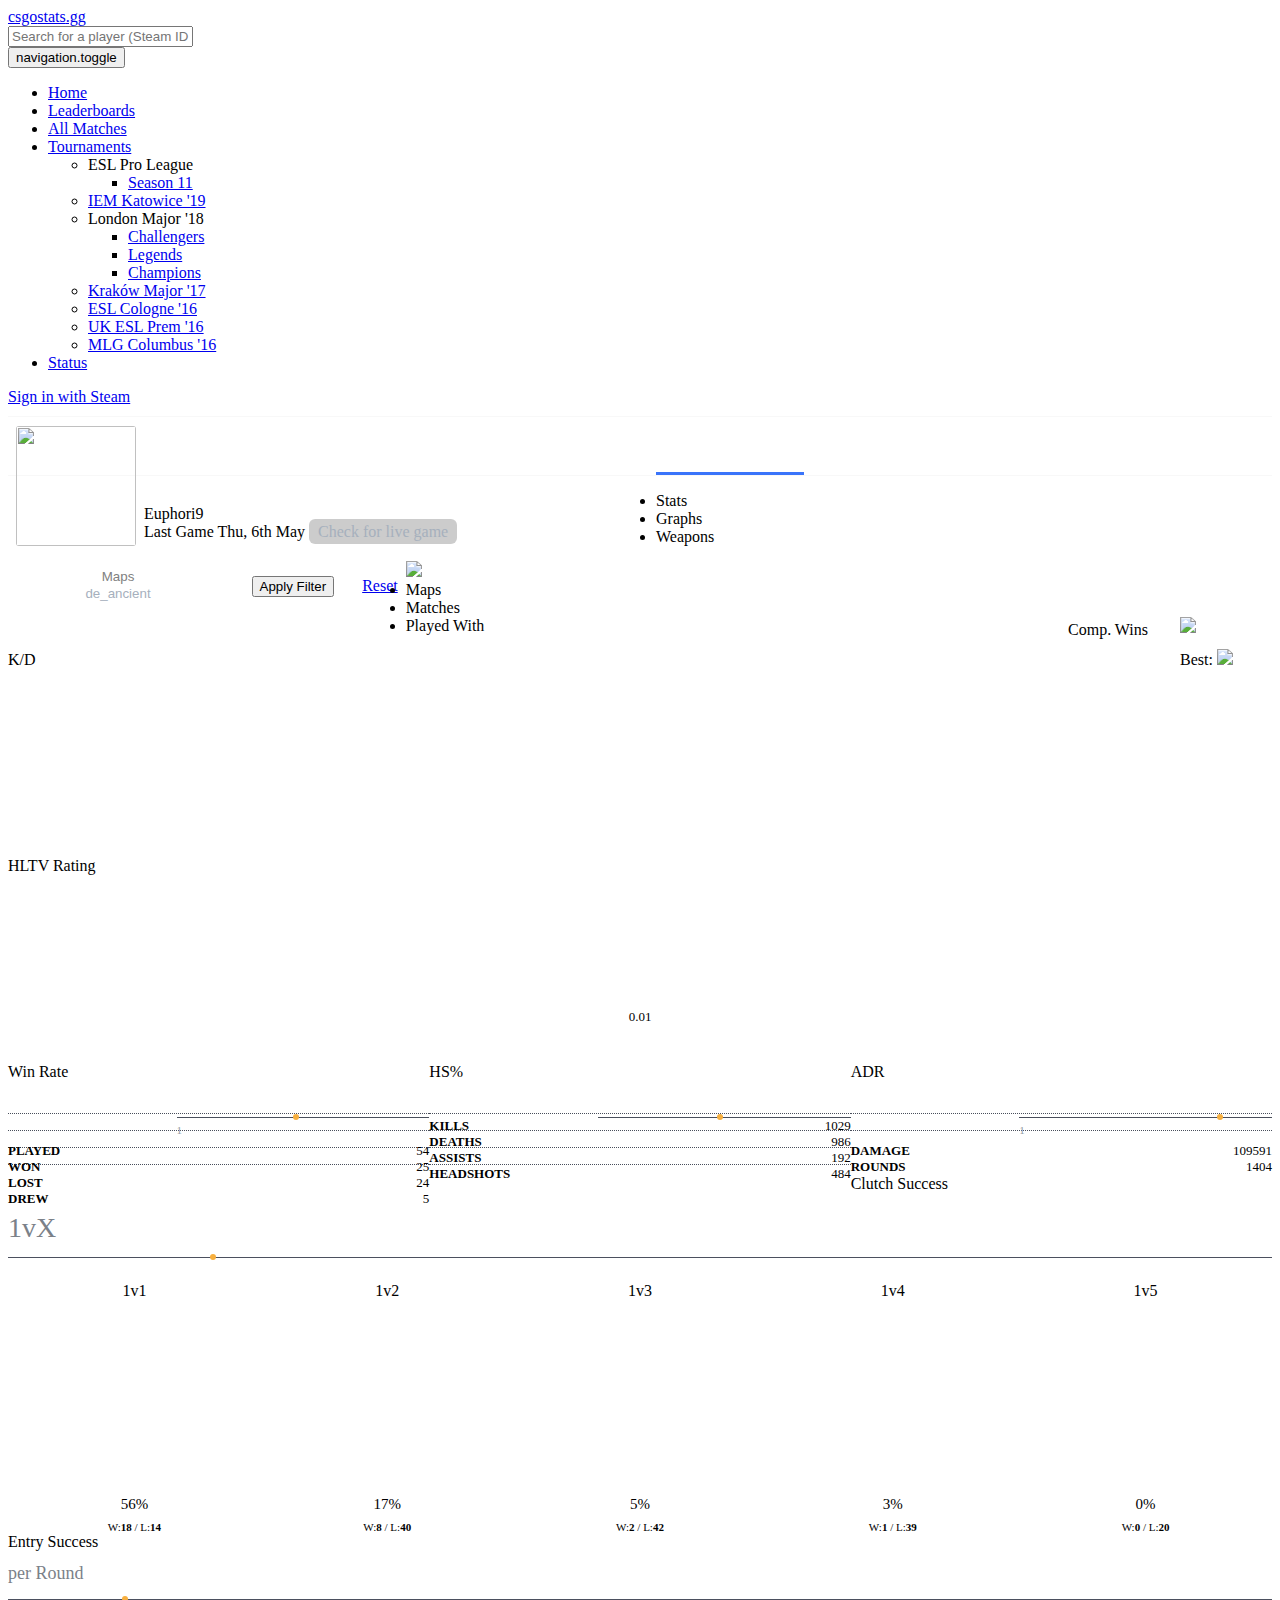
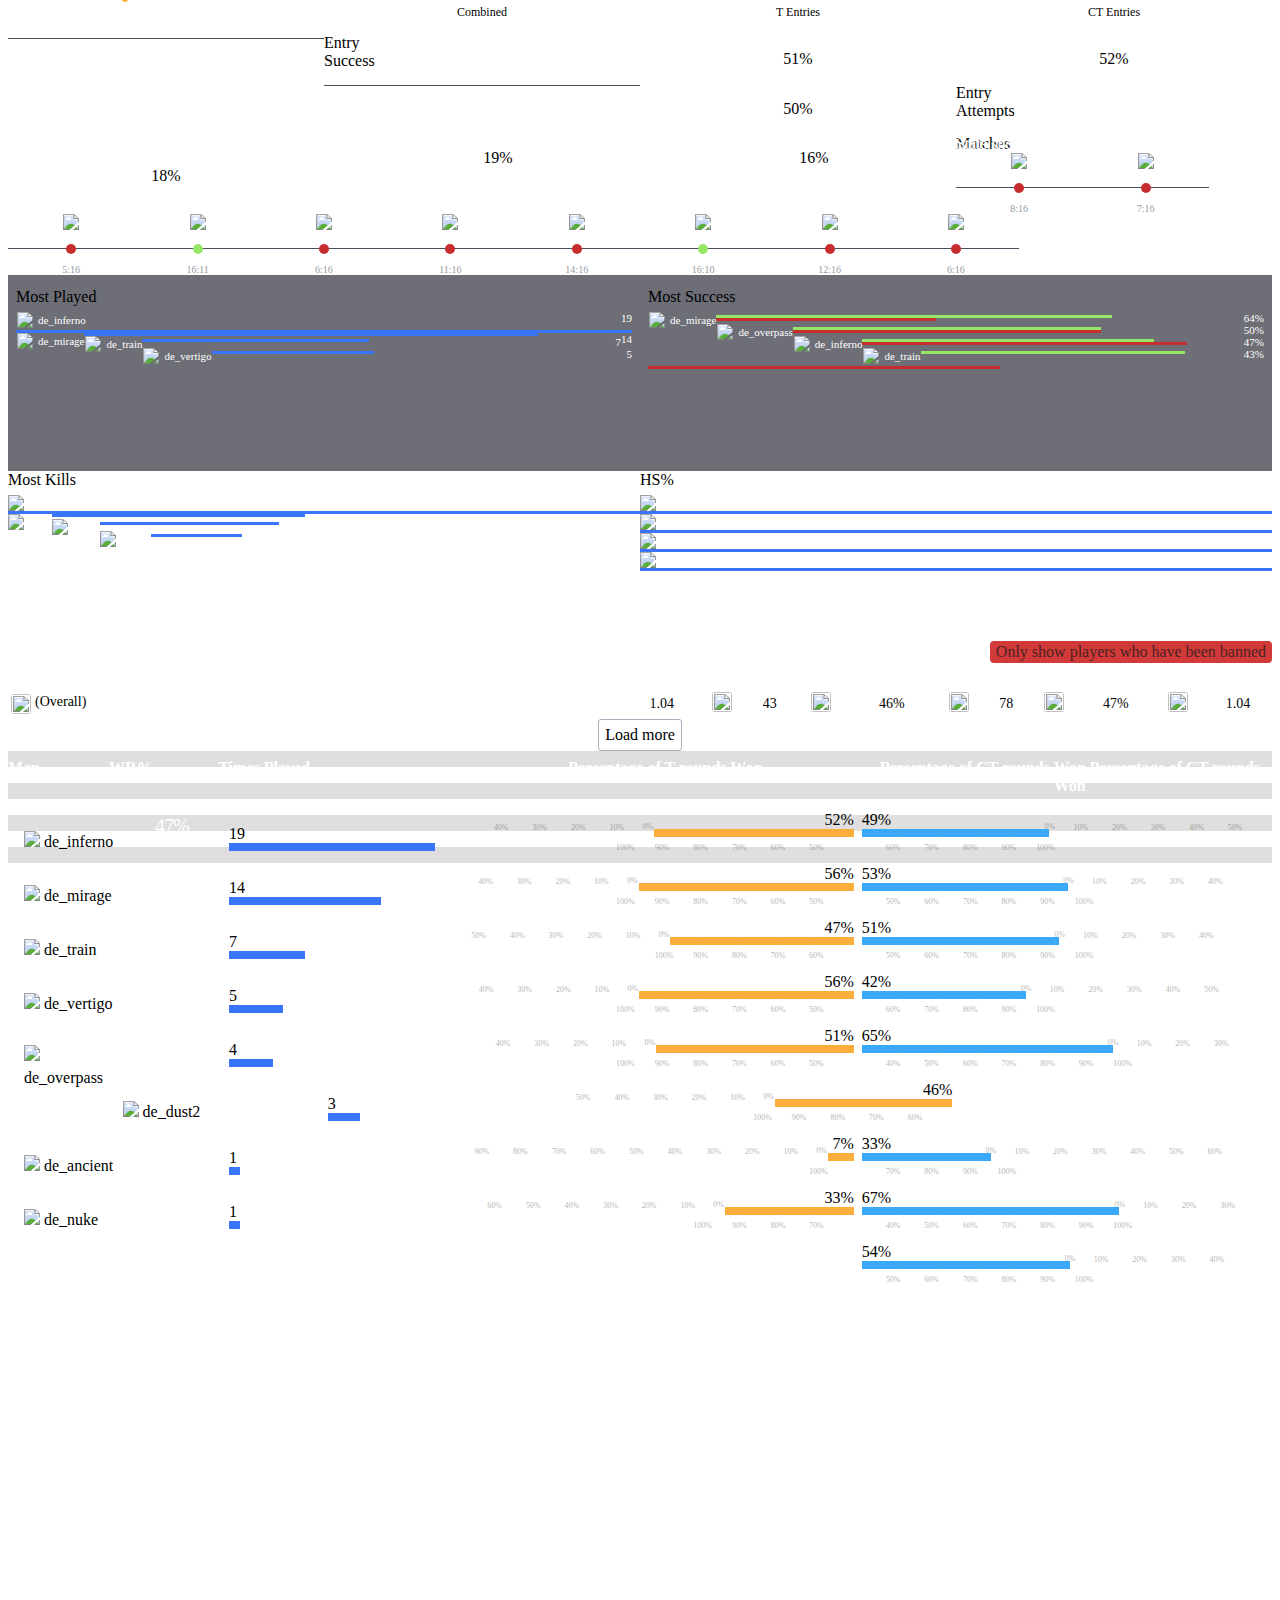
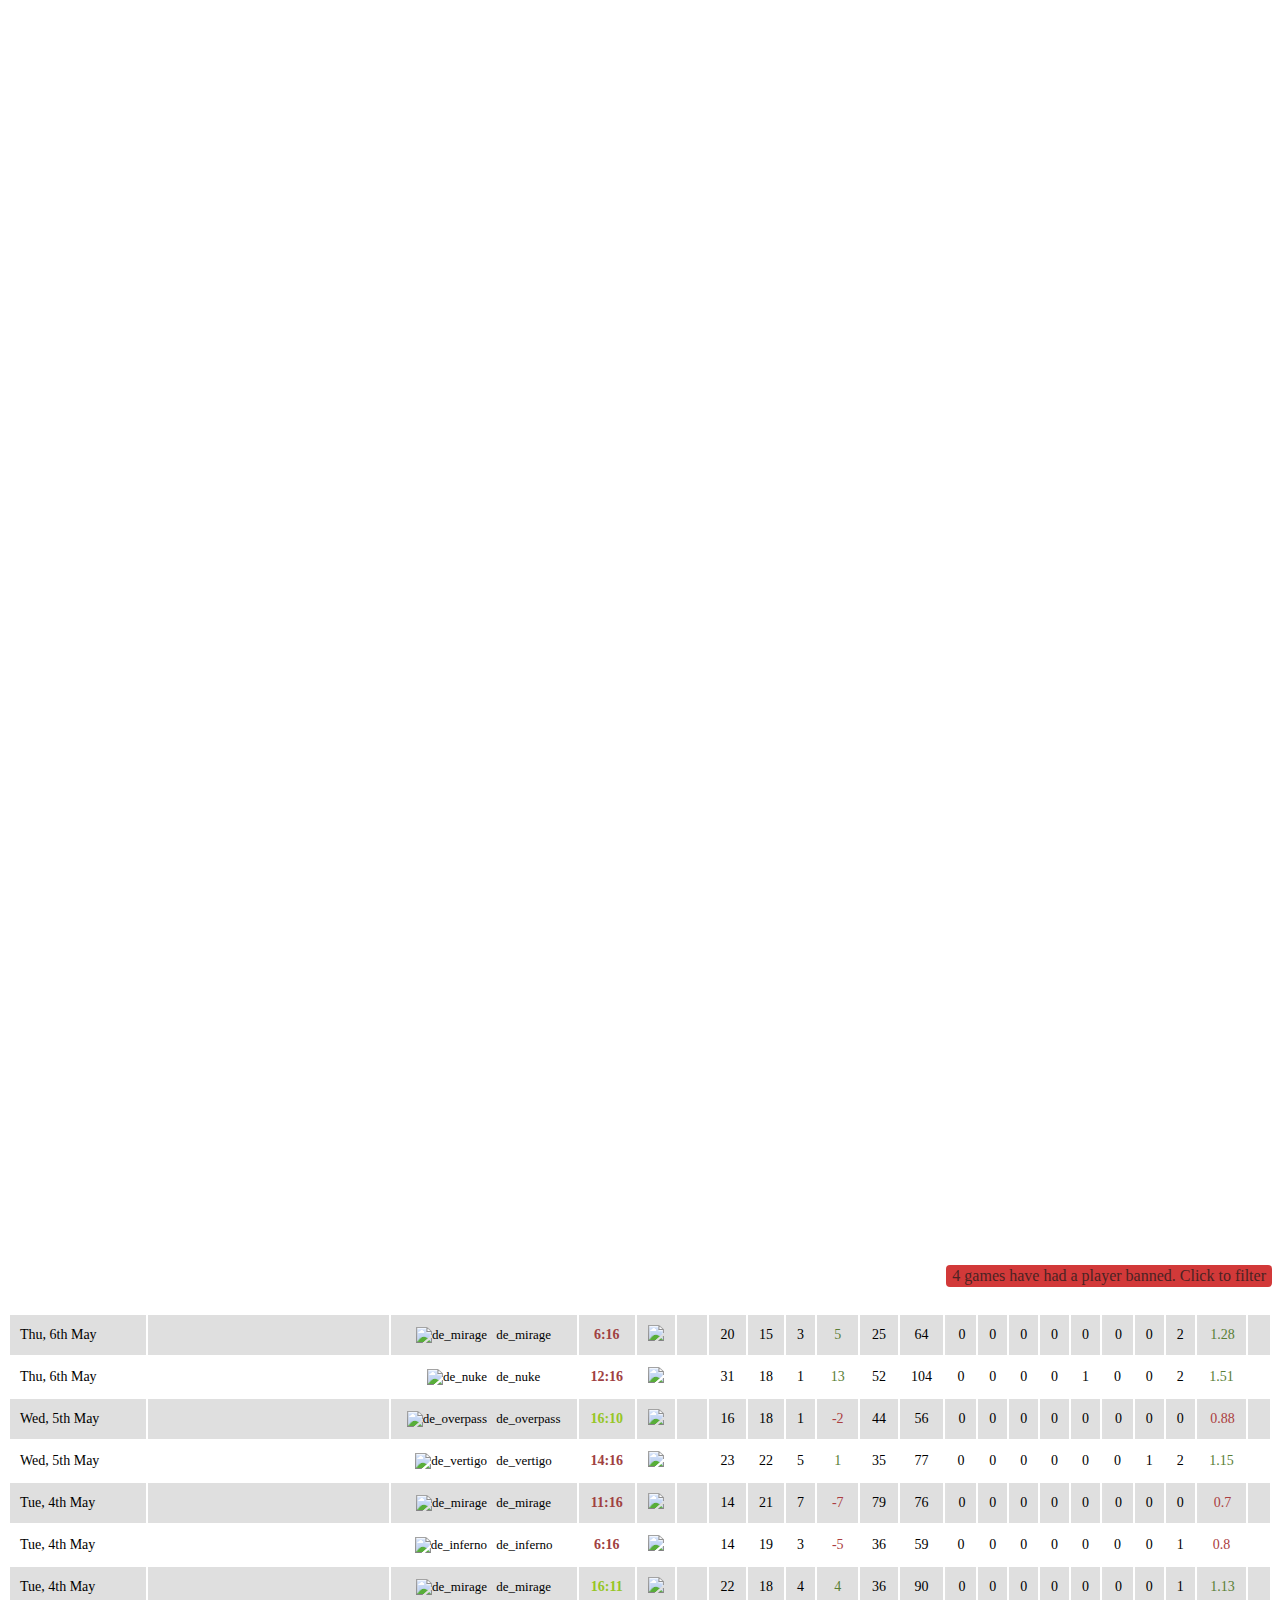
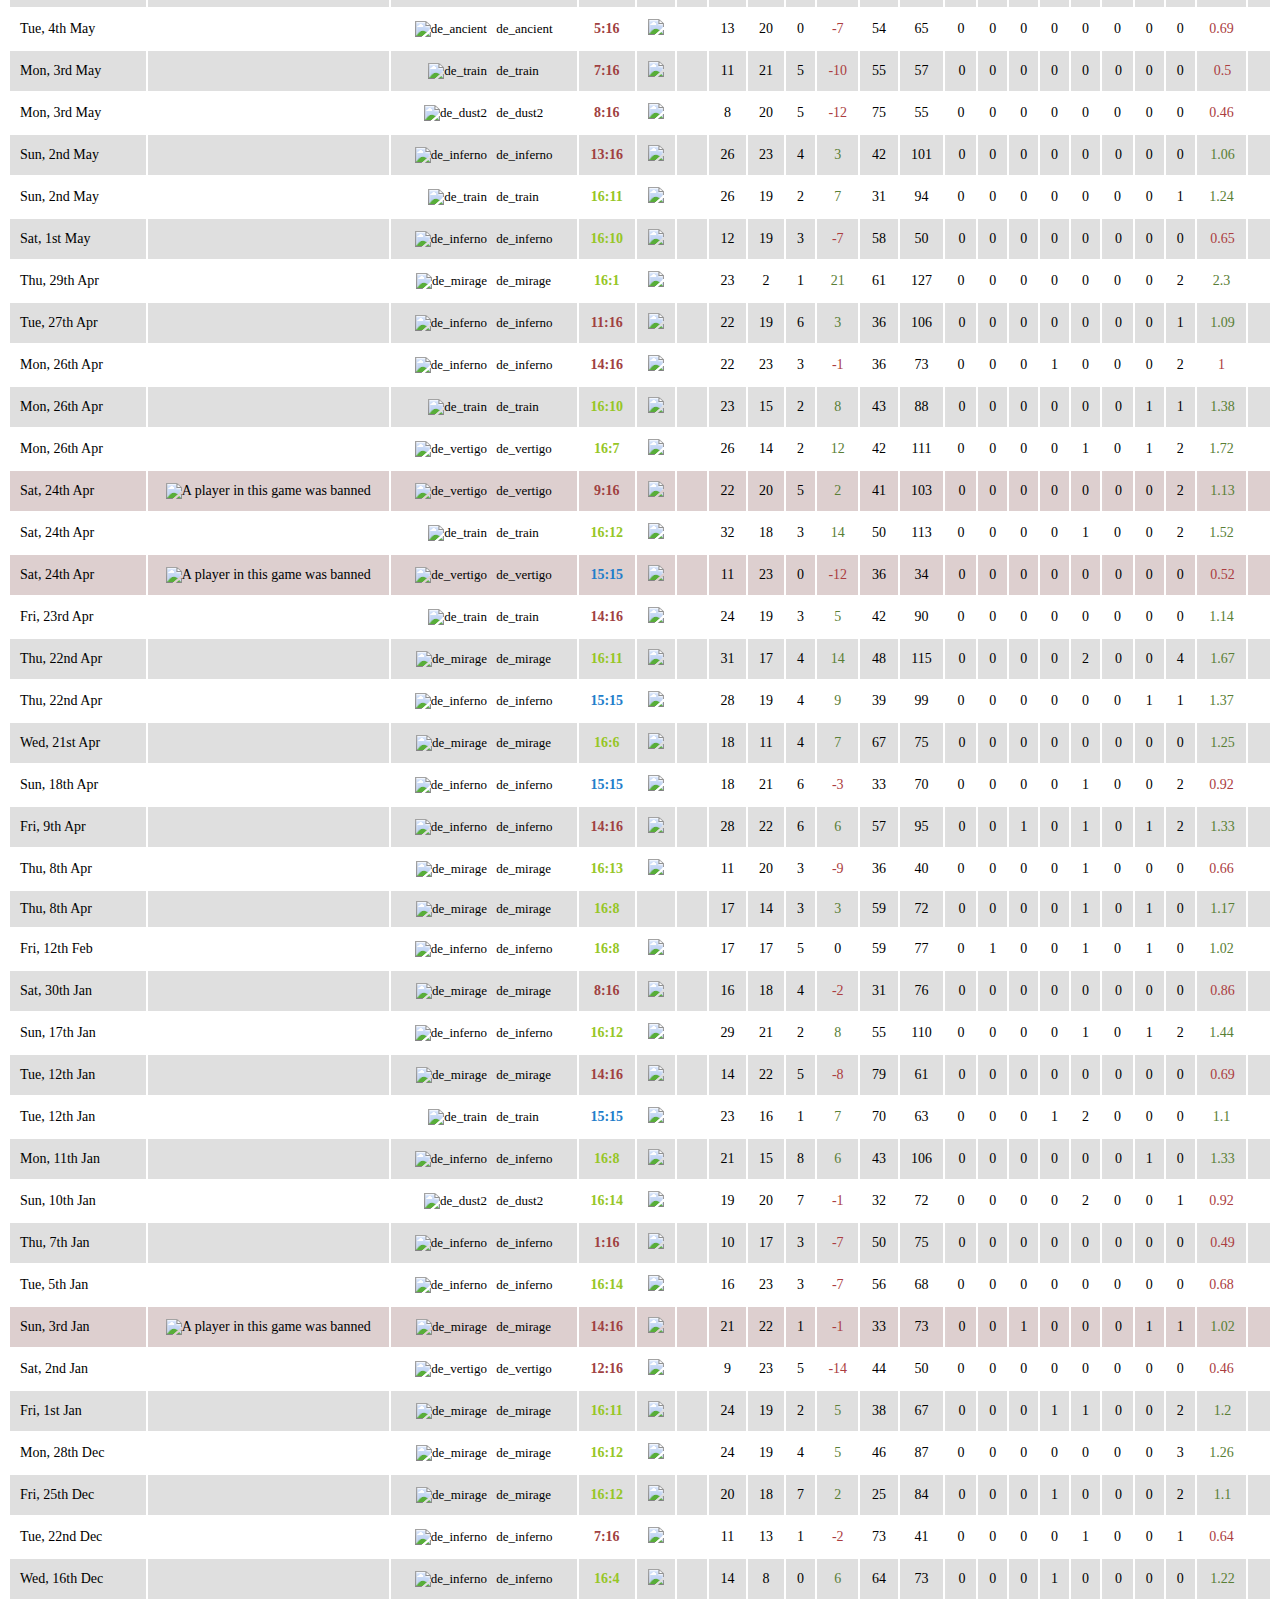
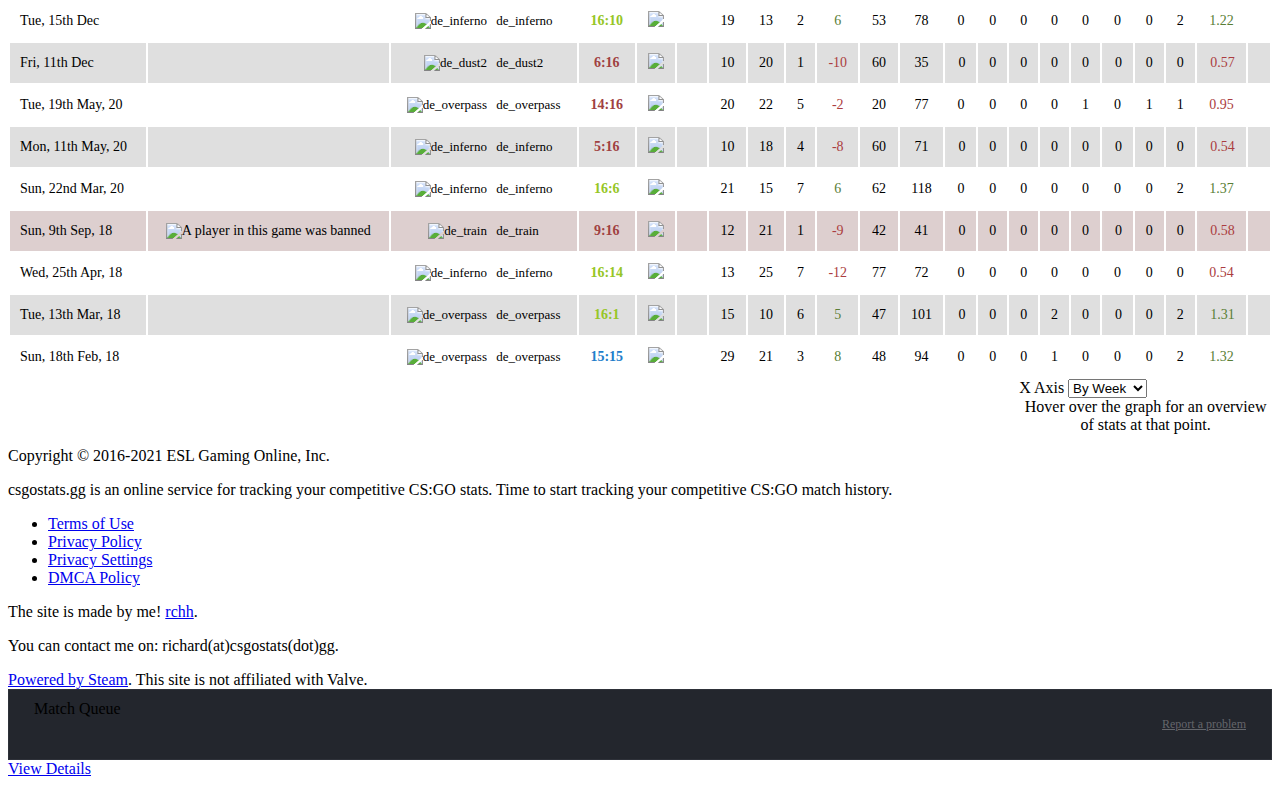
==== commit ae5d3a01: "Refactored v2.2" ====
--- a/src/cache/site.html
+++ b/src/cache/site.html
@@ -25,16 +25,16 @@
         <link rel="icon" type="image/x-icon" href="/favicon.ico" />
         <link href="https://static.csgostats.gg/css/style.css" rel="stylesheet" />
         <link href="https://static.csgostats.gg/css/swiper.min.css"  rel="stylesheet" />
-        <script id="usercentrics-cmp" data-settings-id="0TNCWILx-" src="https://app.usercentrics.eu/browser-ui/latest/bundle.js" defer type="945beb01f8ed4c564c618354-text/javascript"></script>
-        <script type="945beb01f8ed4c564c618354-text/javascript" src="https://static.csgostats.gg/js/jquery.min.js"></script>
-        <script type="945beb01f8ed4c564c618354-text/javascript" src="https://static.csgostats.gg/js/bootstrap-select.js"></script>
-        <script type="945beb01f8ed4c564c618354-text/javascript" src="https://static.csgostats.gg/js/moment.js"></script>
-        <script type="945beb01f8ed4c564c618354-text/javascript" src="https://static.csgostats.gg/js/Chart.min.js"></script>
-        <script type="945beb01f8ed4c564c618354-text/javascript" src="https://static.csgostats.gg/js/main.js?0508"></script>
-        <script type="945beb01f8ed4c564c618354-text/javascript" src="https://static.csgostats.gg/js/js.cookie.js"></script>
-        <script type="945beb01f8ed4c564c618354-text/javascript" src="https://static.csgostats.gg/js/daterangepicker.js"></script>
-        <script type="945beb01f8ed4c564c618354-text/javascript" src="https://static.csgostats.gg/js/bootstrap.min.js"></script>
-        <script type="945beb01f8ed4c564c618354-text/javascript" src="https://static.csgostats.gg/js/swiper.jquery.min.js"></script>
+        <script id="usercentrics-cmp" data-settings-id="0TNCWILx-" src="https://app.usercentrics.eu/browser-ui/latest/bundle.js" defer type="929b16eed0e143b64e5e6524-text/javascript"></script>
+        <script type="929b16eed0e143b64e5e6524-text/javascript" src="https://static.csgostats.gg/js/jquery.min.js"></script>
+        <script type="929b16eed0e143b64e5e6524-text/javascript" src="https://static.csgostats.gg/js/bootstrap-select.js"></script>
+        <script type="929b16eed0e143b64e5e6524-text/javascript" src="https://static.csgostats.gg/js/moment.js"></script>
+        <script type="929b16eed0e143b64e5e6524-text/javascript" src="https://static.csgostats.gg/js/Chart.min.js"></script>
+        <script type="929b16eed0e143b64e5e6524-text/javascript" src="https://static.csgostats.gg/js/main.js?0508"></script>
+        <script type="929b16eed0e143b64e5e6524-text/javascript" src="https://static.csgostats.gg/js/js.cookie.js"></script>
+        <script type="929b16eed0e143b64e5e6524-text/javascript" src="https://static.csgostats.gg/js/daterangepicker.js"></script>
+        <script type="929b16eed0e143b64e5e6524-text/javascript" src="https://static.csgostats.gg/js/bootstrap.min.js"></script>
+        <script type="929b16eed0e143b64e5e6524-text/javascript" src="https://static.csgostats.gg/js/swiper.jquery.min.js"></script>
                     <script type="text/plain" data-usercentrics="Google Analytics">
                 (function(i,s,o,g,r,a,m){i['GoogleAnalyticsObject']=r;i[r]=i[r]||function(){
                         (i[r].q=i[r].q||[]).push(arguments)},i[r].l=1*new Date();a=s.createElement(o),
@@ -55,13 +55,13 @@
                 </div>
                 <div id="power-bar-outer">
                     <div id="power-bar-search-outer">
-                        <form action="/player" id="search-box" method="post" onsubmit="if (!window.__cfRLUnblockHandlers) return false; return check_for_sharecode();" data-cf-modified-945beb01f8ed4c564c618354-="">
+                        <form action="/player" id="search-box" method="post" onsubmit="if (!window.__cfRLUnblockHandlers) return false; return check_for_sharecode();" data-cf-modified-929b16eed0e143b64e5e6524-="">
                             <input name="steam_id" type="text" id="search-input" placeholder="Search for a player (Steam ID / Steam Profile Link / Custom Steam URL) or add a match">
                         </form>
-                        <div id="power-bar-search-icon" style="" onclick="if (!window.__cfRLUnblockHandlers) return false; $('#search-box').submit();" data-cf-modified-945beb01f8ed4c564c618354-="">
+                        <div id="power-bar-search-icon" style="" onclick="if (!window.__cfRLUnblockHandlers) return false; $('#search-box').submit();" data-cf-modified-929b16eed0e143b64e5e6524-="">
                             <span class="glyphicon glyphicon-search" style=""></span>
                         </div>
-                        <div id="match-queue-icon" onclick="if (!window.__cfRLUnblockHandlers) return false; $('body').toggleClass('open-match-queue');" data-cf-modified-945beb01f8ed4c564c618354-="">
+                        <div id="match-queue-icon" onclick="if (!window.__cfRLUnblockHandlers) return false; $('body').toggleClass('open-match-queue');" data-cf-modified-929b16eed0e143b64e5e6524-="">
                             <span class="glyphicon glyphicon-tasks"></span>
                         </div>
                     </div>
@@ -211,13 +211,7 @@
         <div style="border-bottom:1px solid rgba(204,204,204,0.14); padding-top:10px;">
             <div style="margin:auto;">
                 <div style="float:left; padding:10px 8px 15px; position:relative;width: 50%">
-                    <script type="text/javascript" style="display:none">
-//<![CDATA[
-window.__mirage2 = {petok:"c099433e6f816b222bd07b4637c8d616600fadd1-1621252189-1800"};
-//]]>
-</script>
-<script type="text/javascript" src="https://ajax.cloudflare.com/cdn-cgi/scripts/04b3eb47/cloudflare-static/mirage2.min.js"></script>
-<img data-cfsrc="https://steamcdn-a.akamaihd.net/steamcommunity/public/images/avatars/b5/b582f7ac7161381d2d328b2935004c9f4d9abaaf_full.jpg" width="120" height="120" data-cfstyle="float:left; border-radius:3px;" style="display:none;visibility:hidden;" /><noscript><img src="https://steamcdn-a.akamaihd.net/steamcommunity/public/images/avatars/b5/b582f7ac7161381d2d328b2935004c9f4d9abaaf_full.jpg" width="120" height="120" style="float:left; border-radius:3px;" /></noscript>
+                    <img src="https://steamcdn-a.akamaihd.net/steamcommunity/public/images/avatars/b5/b582f7ac7161381d2d328b2935004c9f4d9abaaf_full.jpg" width="120" height="120" style="float:left; border-radius:3px;" />
                     <div style="float:left; padding:8px;">
                         <a href="https://steamcommunity.com/profiles/76561198136125158" rel="nofollow noopener noreferrer" target="_blank"><span class="steam-icon" style="width:15px; height:15px;"></span></a>
                     </div>
@@ -232,9 +226,9 @@
                 </div>
                 <div style="float:right; width:50%;">
                                             <div style="float:right; width:92px; height:120px; padding-top:56px; margin-left:32px;">
-                            <img data-cfsrc="https://static.csgostats.gg/images/ranks/13.png" width="92" style="display:none;visibility:hidden;" /><noscript><img src="https://static.csgostats.gg/images/ranks/13.png" width="92" /></noscript>
+                            <img src="https://static.csgostats.gg/images/ranks/13.png" width="92" />
                                                         <div style="padding-top:12px;">
-                                Best: <img data-cfsrc="https://static.csgostats.gg/images/ranks/14.png" height="24" style="display:none;visibility:hidden;" /><noscript><img src="https://static.csgostats.gg/images/ranks/14.png" height="24" /></noscript>
+                                Best: <img src="https://static.csgostats.gg/images/ranks/14.png" height="24" />
                             </div>
                                                     </div>
                                                                 <div style="float:right; padding-top:60px; text-align:center;">
@@ -267,7 +261,7 @@
                 </style>
                                 <div>
                     <div style="margin:auto;">
-                        <form method="get" action="" onsubmit="if (!window.__cfRLUnblockHandlers) return false; set_range();" data-cf-modified-945beb01f8ed4c564c618354-="">
+                        <form method="get" action="" onsubmit="if (!window.__cfRLUnblockHandlers) return false; set_range();" data-cf-modified-929b16eed0e143b64e5e6524-="">
                             <div style="border-bottom:1px solid rgba(204,204,204,0.14); padding:0px;">
                                 <button class="player-tab selected ripple" name="mode" value="comp">Competitive Matches</button>
                                 <button class="player-tab  ripple" name="mode" value="scrimmage">Scrimmage Matches</button>
@@ -303,27 +297,27 @@
             <div class="content-sub-nav-outer">
                 <div id="in-page-nav" class="content-sub-nav">
                     <ul id="tab-nav" class="subnav">
-                        <li class="tab-nav" id="overview-nav" onclick="if (!window.__cfRLUnblockHandlers) return false; content_tab('overview');" data-cf-modified-945beb01f8ed4c564c618354-="">
+                        <li class="tab-nav" id="overview-nav" onclick="if (!window.__cfRLUnblockHandlers) return false; content_tab('overview');" data-cf-modified-929b16eed0e143b64e5e6524-="">
                             <div class="tab-text">Stats</div>
                             <span class="tab-icon glyphicon glyphicon-stats"></span>
                         </li>
-                        <li class="tab-nav" id="graphs-nav" onclick="if (!window.__cfRLUnblockHandlers) return false; content_tab('graphs');" data-cf-modified-945beb01f8ed4c564c618354-="">
+                        <li class="tab-nav" id="graphs-nav" onclick="if (!window.__cfRLUnblockHandlers) return false; content_tab('graphs');" data-cf-modified-929b16eed0e143b64e5e6524-="">
                             <div class="tab-text">Graphs</div>
                             <span class="tab-icon glyphicon glyphicon-signal"></span>
                         </li>
-                        <li class="tab-nav" id="weapons-nav" onclick="if (!window.__cfRLUnblockHandlers) return false; content_tab('weapons');" data-cf-modified-945beb01f8ed4c564c618354-="">
+                        <li class="tab-nav" id="weapons-nav" onclick="if (!window.__cfRLUnblockHandlers) return false; content_tab('weapons');" data-cf-modified-929b16eed0e143b64e5e6524-="">
                             <div class="tab-text">Weapons</div>
-                            <img class="tab-icon" data-cfsrc="https://static.csgostats.gg/images/weapons/m4a1_light.png" width="28" style="display:none;visibility:hidden;"><noscript><img class="tab-icon" src="https://static.csgostats.gg/images/weapons/m4a1_light.png" width="28"></noscript>
+                            <img class="tab-icon" src="https://static.csgostats.gg/images/weapons/m4a1_light.png" width="28">
                         </li>
-                        <li class="tab-nav" id="maps-nav" onclick="if (!window.__cfRLUnblockHandlers) return false; content_tab('maps');" data-cf-modified-945beb01f8ed4c564c618354-="">
+                        <li class="tab-nav" id="maps-nav" onclick="if (!window.__cfRLUnblockHandlers) return false; content_tab('maps');" data-cf-modified-929b16eed0e143b64e5e6524-="">
                             <div class="tab-text">Maps</div>
                             <span class="tab-icon glyphicon glyphicon-map-marker"></span>
                         </li>
-                        <li class="tab-nav" id="matches-nav" onclick="if (!window.__cfRLUnblockHandlers) return false; content_tab('matches');" data-cf-modified-945beb01f8ed4c564c618354-="">
+                        <li class="tab-nav" id="matches-nav" onclick="if (!window.__cfRLUnblockHandlers) return false; content_tab('matches');" data-cf-modified-929b16eed0e143b64e5e6524-="">
                             <div class="tab-text">Matches</div>
                             <span class="tab-icon glyphicon glyphicon-list-alt"></span>
                         </li>
-                        <li class="tab-nav" id="players-nav" onclick="if (!window.__cfRLUnblockHandlers) return false; content_tab('players');" data-cf-modified-945beb01f8ed4c564c618354-="">
+                        <li class="tab-nav" id="players-nav" onclick="if (!window.__cfRLUnblockHandlers) return false; content_tab('players');" data-cf-modified-929b16eed0e143b64e5e6524-="">
                             <div class="tab-text">Played With</div>
                             <span class="tab-icon glyphicon glyphicon-user"></span>
                         </li>
@@ -334,7 +328,7 @@
                     <div>
                         <div class="content-tabs">
                             <div class="content-tab" id="player-overview">
-                                <script type="945beb01f8ed4c564c618354-text/javascript">
+                                <script type="929b16eed0e143b64e5e6524-text/javascript">
                             $(function () {
                               $('[data-toggle="tooltip"]').tooltip()
                             })
@@ -403,7 +397,7 @@
                                     </div>
                                     <div>
                                         <div style="float:left; width:40%;">
-                                            <img data-cfsrc="https://static.csgostats.gg/images/winrate-icon.png" height="36" alt="" style="display:none;visibility:hidden;" /><noscript><img src="https://static.csgostats.gg/images/winrate-icon.png" height="36" alt="" /></noscript>
+                                            <img src="https://static.csgostats.gg/images/winrate-icon.png" height="36" alt="" />
                                         </div>
                                         <div style="float:left; width:60%; font-size:34px; color:#fff; line-height:0.75em; text-align:center;">
                                             46%
@@ -443,7 +437,7 @@
 
                                     <div>
                                         <div style="float:left; width:40%;">
-                                            <img data-cfsrc="https://static.csgostats.gg/images/headshot-icon.png" height="36" alt="" style="display:none;visibility:hidden;" /><noscript><img src="https://static.csgostats.gg/images/headshot-icon.png" height="36" alt="" /></noscript>
+                                            <img src="https://static.csgostats.gg/images/headshot-icon.png" height="36" alt="" />
                                         </div>
                                         <div style="float:left; width:60%; font-size:34px; color:#fff; line-height:0.75em; text-align:center;">
                                             47%
@@ -482,7 +476,7 @@
                                     </div>
                                     <div>
                                         <div style="float:left; width:40%;">
-                                            <img data-cfsrc="https://static.csgostats.gg/images/damage-icon.png" height="36" alt="" style="display:none;visibility:hidden;" /><noscript><img src="https://static.csgostats.gg/images/damage-icon.png" height="36" alt="" /></noscript>
+                                            <img src="https://static.csgostats.gg/images/damage-icon.png" height="36" alt="" />
                                         </div>
                                         <div style="float:left; width:60%; font-size:34px; color:#fff; line-height:0.75em; text-align:center;">
                                             78
@@ -696,34 +690,34 @@
                                 <div>
                                     <div class="stat-panel" style="height:96px; padding-top:8px; background:transparent;">
                                         <div class="stat-heading">Matches</div>
-<div class="match-dot-outer" style="text-align:center; font-size:10px; color:#949BA2;"><img data-cfsrc="https://static.csgostats.gg/images/maps/icons/de_dust2_v2.png" data-cfstyle="height:17px;" style="display:none;visibility:hidden;" /><noscript><img src="https://static.csgostats.gg/images/maps/icons/de_dust2_v2.png" style="height:17px;" /></noscript>
+<div class="match-dot-outer" style="text-align:center; font-size:10px; color:#949BA2;"><img src="https://static.csgostats.gg/images/maps/icons/de_dust2_v2.png" style="height:17px;" />
                             <div style="border-top:1px solid #4B505E; margin:16px 0 10px;"><div style="margin:auto; margin-top:-5px;" class="match-dot match-lose"></div></div>
                             8:16
-                        </div><div class="match-dot-outer" style="text-align:center; font-size:10px; color:#949BA2;"><img data-cfsrc="https://static.csgostats.gg/images/maps/icons/de_train.png" data-cfstyle="height:17px;" style="display:none;visibility:hidden;" /><noscript><img src="https://static.csgostats.gg/images/maps/icons/de_train.png" style="height:17px;" /></noscript>
+                        </div><div class="match-dot-outer" style="text-align:center; font-size:10px; color:#949BA2;"><img src="https://static.csgostats.gg/images/maps/icons/de_train.png" style="height:17px;" />
                             <div style="border-top:1px solid #4B505E; margin:16px 0 10px;"><div style="margin:auto; margin-top:-5px;" class="match-dot match-lose"></div></div>
                             7:16
-                        </div><div class="match-dot-outer" style="text-align:center; font-size:10px; color:#949BA2;"><img data-cfsrc="https://static.csgostats.gg/images/maps/icons/de_ancient.png" data-cfstyle="height:17px;" style="display:none;visibility:hidden;" /><noscript><img src="https://static.csgostats.gg/images/maps/icons/de_ancient.png" style="height:17px;" /></noscript>
+                        </div><div class="match-dot-outer" style="text-align:center; font-size:10px; color:#949BA2;"><img src="https://static.csgostats.gg/images/maps/icons/de_ancient.png" style="height:17px;" />
                             <div style="border-top:1px solid #4B505E; margin:16px 0 10px;"><div style="margin:auto; margin-top:-5px;" class="match-dot match-lose"></div></div>
                             5:16
-                        </div><div class="match-dot-outer" style="text-align:center; font-size:10px; color:#949BA2;"><img data-cfsrc="https://static.csgostats.gg/images/maps/icons/de_mirage.png" data-cfstyle="height:17px;" style="display:none;visibility:hidden;" /><noscript><img src="https://static.csgostats.gg/images/maps/icons/de_mirage.png" style="height:17px;" /></noscript>
+                        </div><div class="match-dot-outer" style="text-align:center; font-size:10px; color:#949BA2;"><img src="https://static.csgostats.gg/images/maps/icons/de_mirage.png" style="height:17px;" />
                             <div style="border-top:1px solid #4B505E; margin:16px 0 10px;"><div style="margin:auto; margin-top:-5px;" class="match-dot match-win"></div></div>
                             16:11
-                        </div><div class="match-dot-outer" style="text-align:center; font-size:10px; color:#949BA2;"><img data-cfsrc="https://static.csgostats.gg/images/maps/icons/de_inferno.png" data-cfstyle="height:17px;" style="display:none;visibility:hidden;" /><noscript><img src="https://static.csgostats.gg/images/maps/icons/de_inferno.png" style="height:17px;" /></noscript>
+                        </div><div class="match-dot-outer" style="text-align:center; font-size:10px; color:#949BA2;"><img src="https://static.csgostats.gg/images/maps/icons/de_inferno.png" style="height:17px;" />
                             <div style="border-top:1px solid #4B505E; margin:16px 0 10px;"><div style="margin:auto; margin-top:-5px;" class="match-dot match-lose"></div></div>
                             6:16
-                        </div><div class="match-dot-outer" style="text-align:center; font-size:10px; color:#949BA2;"><img data-cfsrc="https://static.csgostats.gg/images/maps/icons/de_mirage.png" data-cfstyle="height:17px;" style="display:none;visibility:hidden;" /><noscript><img src="https://static.csgostats.gg/images/maps/icons/de_mirage.png" style="height:17px;" /></noscript>
+                        </div><div class="match-dot-outer" style="text-align:center; font-size:10px; color:#949BA2;"><img src="https://static.csgostats.gg/images/maps/icons/de_mirage.png" style="height:17px;" />
                             <div style="border-top:1px solid #4B505E; margin:16px 0 10px;"><div style="margin:auto; margin-top:-5px;" class="match-dot match-lose"></div></div>
                             11:16
-                        </div><div class="match-dot-outer" style="text-align:center; font-size:10px; color:#949BA2;"><img data-cfsrc="https://static.csgostats.gg/images/maps/icons/de_vertigo_1.png" data-cfstyle="height:17px;" style="display:none;visibility:hidden;" /><noscript><img src="https://static.csgostats.gg/images/maps/icons/de_vertigo_1.png" style="height:17px;" /></noscript>
+                        </div><div class="match-dot-outer" style="text-align:center; font-size:10px; color:#949BA2;"><img src="https://static.csgostats.gg/images/maps/icons/de_vertigo_1.png" style="height:17px;" />
                             <div style="border-top:1px solid #4B505E; margin:16px 0 10px;"><div style="margin:auto; margin-top:-5px;" class="match-dot match-lose"></div></div>
                             14:16
-                        </div><div class="match-dot-outer" style="text-align:center; font-size:10px; color:#949BA2;"><img data-cfsrc="https://static.csgostats.gg/images/maps/icons/de_overpass.png" data-cfstyle="height:17px;" style="display:none;visibility:hidden;" /><noscript><img src="https://static.csgostats.gg/images/maps/icons/de_overpass.png" style="height:17px;" /></noscript>
+                        </div><div class="match-dot-outer" style="text-align:center; font-size:10px; color:#949BA2;"><img src="https://static.csgostats.gg/images/maps/icons/de_overpass.png" style="height:17px;" />
                             <div style="border-top:1px solid #4B505E; margin:16px 0 10px;"><div style="margin:auto; margin-top:-5px;" class="match-dot match-win"></div></div>
                             16:10
-                        </div><div class="match-dot-outer" style="text-align:center; font-size:10px; color:#949BA2;"><img data-cfsrc="https://static.csgostats.gg/images/maps/icons/de_nuke_1.png" data-cfstyle="height:17px;" style="display:none;visibility:hidden;" /><noscript><img src="https://static.csgostats.gg/images/maps/icons/de_nuke_1.png" style="height:17px;" /></noscript>
+                        </div><div class="match-dot-outer" style="text-align:center; font-size:10px; color:#949BA2;"><img src="https://static.csgostats.gg/images/maps/icons/de_nuke_1.png" style="height:17px;" />
                             <div style="border-top:1px solid #4B505E; margin:16px 0 10px;"><div style="margin:auto; margin-top:-5px;" class="match-dot match-lose"></div></div>
                             12:16
-                        </div><div class="match-dot-outer" style="text-align:center; font-size:10px; color:#949BA2;"><img data-cfsrc="https://static.csgostats.gg/images/maps/icons/de_mirage.png" data-cfstyle="height:17px;" style="display:none;visibility:hidden;" /><noscript><img src="https://static.csgostats.gg/images/maps/icons/de_mirage.png" style="height:17px;" /></noscript>
+                        </div><div class="match-dot-outer" style="text-align:center; font-size:10px; color:#949BA2;"><img src="https://static.csgostats.gg/images/maps/icons/de_mirage.png" style="height:17px;" />
                             <div style="border-top:1px solid #4B505E; margin:16px 0 10px;"><div style="margin:auto; margin-top:-5px;" class="match-dot match-lose"></div></div>
                             6:16
                         </div>                                        <div class="clearfix"></div>
@@ -739,7 +733,7 @@
                                                             <div style="padding:3px 0;">
                                                                 <div style="float:left;">
                                                                                                                                             <div style="float:left; width:18px; margin-right:4px; text-align:center;">
-                                                                            <img data-cfsrc="https://static.csgostats.gg/images/maps/icons/de_inferno.png" height="17" style="display:none;visibility:hidden;" /><noscript><img src="https://static.csgostats.gg/images/maps/icons/de_inferno.png" height="17" /></noscript>
+                                                                            <img src="https://static.csgostats.gg/images/maps/icons/de_inferno.png" height="17" />
                                                                         </div>
                                                                                                                                         <span style="display:inline-block; padding:2px 0;">de_inferno</span>
                                                                 </div>
@@ -754,7 +748,7 @@
                                                             <div style="padding:3px 0;">
                                                                 <div style="float:left;">
                                                                                                                                             <div style="float:left; width:18px; margin-right:4px; text-align:center;">
-                                                                            <img data-cfsrc="https://static.csgostats.gg/images/maps/icons/de_mirage.png" height="17" style="display:none;visibility:hidden;" /><noscript><img src="https://static.csgostats.gg/images/maps/icons/de_mirage.png" height="17" /></noscript>
+                                                                            <img src="https://static.csgostats.gg/images/maps/icons/de_mirage.png" height="17" />
                                                                         </div>
                                                                                                                                         <span style="display:inline-block; padding:2px 0;">de_mirage</span>
                                                                 </div>
@@ -769,7 +763,7 @@
                                                             <div style="padding:3px 0;">
                                                                 <div style="float:left;">
                                                                                                                                             <div style="float:left; width:18px; margin-right:4px; text-align:center;">
-                                                                            <img data-cfsrc="https://static.csgostats.gg/images/maps/icons/de_train.png" height="17" style="display:none;visibility:hidden;" /><noscript><img src="https://static.csgostats.gg/images/maps/icons/de_train.png" height="17" /></noscript>
+                                                                            <img src="https://static.csgostats.gg/images/maps/icons/de_train.png" height="17" />
                                                                         </div>
                                                                                                                                         <span style="display:inline-block; padding:2px 0;">de_train</span>
                                                                 </div>
@@ -784,7 +778,7 @@
                                                             <div style="padding:3px 0;">
                                                                 <div style="float:left;">
                                                                                                                                             <div style="float:left; width:18px; margin-right:4px; text-align:center;">
-                                                                            <img data-cfsrc="https://static.csgostats.gg/images/maps/icons/de_vertigo_1.png" height="17" style="display:none;visibility:hidden;" /><noscript><img src="https://static.csgostats.gg/images/maps/icons/de_vertigo_1.png" height="17" /></noscript>
+                                                                            <img src="https://static.csgostats.gg/images/maps/icons/de_vertigo_1.png" height="17" />
                                                                         </div>
                                                                                                                                         <span style="display:inline-block; padding:2px 0;">de_vertigo</span>
                                                                 </div>
@@ -808,7 +802,7 @@
                                                         <div style="padding:3px 0;">
                                                             <div style="float:left;">
                                                                                                                                     <div style="float:left; width:18px; margin-right:4px; text-align:center;">
-                                                                        <img data-cfsrc="https://static.csgostats.gg/images/maps/icons/de_mirage.png" height="17" style="display:none;visibility:hidden;" /><noscript><img src="https://static.csgostats.gg/images/maps/icons/de_mirage.png" height="17" /></noscript>
+                                                                        <img src="https://static.csgostats.gg/images/maps/icons/de_mirage.png" height="17" />
                                                                     </div>
                                                                                                                                 <span style="display:inline-block; padding:2px 0;">de_mirage</span>
                                                             </div>
@@ -823,7 +817,7 @@
                                                         <div style="padding:3px 0;">
                                                             <div style="float:left;">
                                                                                                                                     <div style="float:left; width:18px; margin-right:4px; text-align:center;">
-                                                                        <img data-cfsrc="https://static.csgostats.gg/images/maps/icons/de_overpass.png" height="17" style="display:none;visibility:hidden;" /><noscript><img src="https://static.csgostats.gg/images/maps/icons/de_overpass.png" height="17" /></noscript>
+                                                                        <img src="https://static.csgostats.gg/images/maps/icons/de_overpass.png" height="17" />
                                                                     </div>
                                                                                                                                 <span style="display:inline-block; padding:2px 0;">de_overpass</span>
                                                             </div>
@@ -838,7 +832,7 @@
                                                         <div style="padding:3px 0;">
                                                             <div style="float:left;">
                                                                                                                                     <div style="float:left; width:18px; margin-right:4px; text-align:center;">
-                                                                        <img data-cfsrc="https://static.csgostats.gg/images/maps/icons/de_inferno.png" height="17" style="display:none;visibility:hidden;" /><noscript><img src="https://static.csgostats.gg/images/maps/icons/de_inferno.png" height="17" /></noscript>
+                                                                        <img src="https://static.csgostats.gg/images/maps/icons/de_inferno.png" height="17" />
                                                                     </div>
                                                                                                                                 <span style="display:inline-block; padding:2px 0;">de_inferno</span>
                                                             </div>
@@ -853,7 +847,7 @@
                                                         <div style="padding:3px 0;">
                                                             <div style="float:left;">
                                                                                                                                     <div style="float:left; width:18px; margin-right:4px; text-align:center;">
-                                                                        <img data-cfsrc="https://static.csgostats.gg/images/maps/icons/de_train.png" height="17" style="display:none;visibility:hidden;" /><noscript><img src="https://static.csgostats.gg/images/maps/icons/de_train.png" height="17" /></noscript>
+                                                                        <img src="https://static.csgostats.gg/images/maps/icons/de_train.png" height="17" />
                                                                     </div>
                                                                                                                                 <span style="display:inline-block; padding:2px 0;">de_train</span>
                                                             </div>
@@ -879,7 +873,7 @@
                                                     <div style="padding:3px 0;">
                                                         <div style="float:left;">
                                                             <div style="float:left; margin-right:4px; text-align:center;">
-                                                                                                                                    <img data-cfsrc="https://static.csgostats.gg/images/weapons/ak47_light.png" alt="AK47" height="17" style="display:none;visibility:hidden;" /><noscript><img src="https://static.csgostats.gg/images/weapons/ak47_light.png" alt="AK47" height="17"/></noscript>
+                                                                                                                                    <img src="https://static.csgostats.gg/images/weapons/ak47_light.png" alt="AK47" height="17"/>
                                                                                                                             </div>
                                                         </div>
                                                         <span style="display:inline-block; padding:2px 0; float:right; ">424</span>
@@ -894,7 +888,7 @@
                                                     <div style="padding:3px 0;">
                                                         <div style="float:left;">
                                                             <div style="float:left; margin-right:4px; text-align:center;">
-                                                                                                                                    <img data-cfsrc="https://static.csgostats.gg/images/weapons/awp_light.png" alt="AWP" height="17" style="display:none;visibility:hidden;" /><noscript><img src="https://static.csgostats.gg/images/weapons/awp_light.png" alt="AWP" height="17"/></noscript>
+                                                                                                                                    <img src="https://static.csgostats.gg/images/weapons/awp_light.png" alt="AWP" height="17"/>
                                                                                                                             </div>
                                                         </div>
                                                         <span style="display:inline-block; padding:2px 0; float:right; ">170</span>
@@ -909,7 +903,7 @@
                                                     <div style="padding:3px 0;">
                                                         <div style="float:left;">
                                                             <div style="float:left; margin-right:4px; text-align:center;">
-                                                                                                                                    <img data-cfsrc="https://static.csgostats.gg/images/weapons/m4a1_light.png" alt="M4A4" height="17" style="display:none;visibility:hidden;" /><noscript><img src="https://static.csgostats.gg/images/weapons/m4a1_light.png" alt="M4A4" height="17"/></noscript>
+                                                                                                                                    <img src="https://static.csgostats.gg/images/weapons/m4a1_light.png" alt="M4A4" height="17"/>
                                                                                                                             </div>
                                                         </div>
                                                         <span style="display:inline-block; padding:2px 0; float:right; ">120</span>
@@ -924,7 +918,7 @@
                                                     <div style="padding:3px 0;">
                                                         <div style="float:left;">
                                                             <div style="float:left; margin-right:4px; text-align:center;">
-                                                                                                                                    <img data-cfsrc="https://static.csgostats.gg/images/weapons/deagle_light.png" alt="Deagle" height="17" style="display:none;visibility:hidden;" /><noscript><img src="https://static.csgostats.gg/images/weapons/deagle_light.png" alt="Deagle" height="17"/></noscript>
+                                                                                                                                    <img src="https://static.csgostats.gg/images/weapons/deagle_light.png" alt="Deagle" height="17"/>
                                                                                                                             </div>
                                                         </div>
                                                         <span style="display:inline-block; padding:2px 0; float:right; ">61</span>
@@ -944,7 +938,7 @@
                                                     <div style="padding:3px 0;">
                                                         <div style="float:left;">
                                                             <div style="float:left; margin-right:4px; text-align:center;">
-                                                                                                                                    <img data-cfsrc="https://static.csgostats.gg/images/weapons/ump45_light.png" alt="Ump" height="17" style="display:none;visibility:hidden;" /><noscript><img src="https://static.csgostats.gg/images/weapons/ump45_light.png" alt="Ump" height="17"/></noscript>
+                                                                                                                                    <img src="https://static.csgostats.gg/images/weapons/ump45_light.png" alt="Ump" height="17"/>
                                                                                                                             </div>
                                                         </div>
                                                         <span style="display:inline-block; padding:2px 0; float:right; ">100%</span>
@@ -959,7 +953,7 @@
                                                     <div style="padding:3px 0;">
                                                         <div style="float:left;">
                                                             <div style="float:left; margin-right:4px; text-align:center;">
-                                                                                                                                    <img data-cfsrc="https://static.csgostats.gg/images/weapons/p90_light.png" alt="P90" height="17" style="display:none;visibility:hidden;" /><noscript><img src="https://static.csgostats.gg/images/weapons/p90_light.png" alt="P90" height="17"/></noscript>
+                                                                                                                                    <img src="https://static.csgostats.gg/images/weapons/p90_light.png" alt="P90" height="17"/>
                                                                                                                             </div>
                                                         </div>
                                                         <span style="display:inline-block; padding:2px 0; float:right; ">100%</span>
@@ -974,7 +968,7 @@
                                                     <div style="padding:3px 0;">
                                                         <div style="float:left;">
                                                             <div style="float:left; margin-right:4px; text-align:center;">
-                                                                                                                                    <img data-cfsrc="https://static.csgostats.gg/images/weapons/hkp2000_light.png" alt="p2000" height="17" style="display:none;visibility:hidden;" /><noscript><img src="https://static.csgostats.gg/images/weapons/hkp2000_light.png" alt="p2000" height="17"/></noscript>
+                                                                                                                                    <img src="https://static.csgostats.gg/images/weapons/hkp2000_light.png" alt="p2000" height="17"/>
                                                                                                                             </div>
                                                         </div>
                                                         <span style="display:inline-block; padding:2px 0; float:right; ">100%</span>
@@ -989,7 +983,7 @@
                                                     <div style="padding:3px 0;">
                                                         <div style="float:left;">
                                                             <div style="float:left; margin-right:4px; text-align:center;">
-                                                                                                                                    <img data-cfsrc="https://static.csgostats.gg/images/weapons/ssg08_light.png" alt="Scout" height="17" style="display:none;visibility:hidden;" /><noscript><img src="https://static.csgostats.gg/images/weapons/ssg08_light.png" alt="Scout" height="17"/></noscript>
+                                                                                                                                    <img src="https://static.csgostats.gg/images/weapons/ssg08_light.png" alt="Scout" height="17"/>
                                                                                                                             </div>
                                                         </div>
                                                         <span style="display:inline-block; padding:2px 0; float:right; ">100%</span>
@@ -1023,17 +1017,17 @@
                                 Stats shown for Euphori9 are based solely on games played with or against the player in each row.<br /><br />
                             </div>
                             <div style="text-align:right; padding:6px 0;">
-                                <span id="played-with-show-vac" onclick="if (!window.__cfRLUnblockHandlers) return false; get_played_with(0, 1);" style="background:#D23939; cursor:pointer; padding:2px 6px; margin-left:18px; border-radius:4px; color:#4B2323; " data-cf-modified-945beb01f8ed4c564c618354-="">Only show players who have been banned</span>
-                                <span id="played-with-show-all" onclick="if (!window.__cfRLUnblockHandlers) return false; get_played_with(0, -1);" style="background:#333; cursor:pointer; padding:2px 6px; margin-left:18px; border-radius:4px; color:#eee;" data-cf-modified-945beb01f8ed4c564c618354-="">Show All</span>
+                                <span id="played-with-show-vac" onclick="if (!window.__cfRLUnblockHandlers) return false; get_played_with(0, 1);" style="background:#D23939; cursor:pointer; padding:2px 6px; margin-left:18px; border-radius:4px; color:#4B2323; " data-cf-modified-929b16eed0e143b64e5e6524-="">Only show players who have been banned</span>
+                                <span id="played-with-show-all" onclick="if (!window.__cfRLUnblockHandlers) return false; get_played_with(0, -1);" style="background:#333; cursor:pointer; padding:2px 6px; margin-left:18px; border-radius:4px; color:#eee;" data-cf-modified-929b16eed0e143b64e5e6524-="">Show All</span>
                             </div>
                             <table id="played-with-data" width="100%" class="table table-striped" style="border-collapse:separate; position:relative; font-size:14px; ">
                                 <thead>
                                     <tr style="color:#fff;">
                                         <th></th>
                                         <th></th>
-                                        <th onclick="if (!window.__cfRLUnblockHandlers) return false; change_order('games');" style="cursor:pointer;" data-cf-modified-945beb01f8ed4c564c618354-="">Games Together</th>
-                                        <th onclick="if (!window.__cfRLUnblockHandlers) return false; change_order('last_played');" style="cursor:pointer;" data-cf-modified-945beb01f8ed4c564c618354-="">Last Played</th>
-                                        <th onclick="if (!window.__cfRLUnblockHandlers) return false; change_order('banned');" style="cursor:pointer;" class="banned-only" data-cf-modified-945beb01f8ed4c564c618354-="">Ban Detected</th>
+                                        <th onclick="if (!window.__cfRLUnblockHandlers) return false; change_order('games');" style="cursor:pointer;" data-cf-modified-929b16eed0e143b64e5e6524-="">Games Together</th>
+                                        <th onclick="if (!window.__cfRLUnblockHandlers) return false; change_order('last_played');" style="cursor:pointer;" data-cf-modified-929b16eed0e143b64e5e6524-="">Last Played</th>
+                                        <th onclick="if (!window.__cfRLUnblockHandlers) return false; change_order('banned');" style="cursor:pointer;" class="banned-only" data-cf-modified-929b16eed0e143b64e5e6524-="">Ban Detected</th>
                                         <th colspan="2">K/D</th>
                                         <th colspan="2">+/-</th>
                                         <th colspan="2">Win Rate</th>
@@ -1043,7 +1037,7 @@
                                     </tr>
                                     <tr class="total-row">
                                         <td>
-                                            <img data-cfsrc="https://steamcdn-a.akamaihd.net/steamcommunity/public/images/avatars/b5/b582f7ac7161381d2d328b2935004c9f4d9abaaf_full.jpg" width="20" height="20" data-cfstyle="float:left; margin-right:4px; border-radius:3px;" style="display:none;visibility:hidden;" /><noscript><img src="https://steamcdn-a.akamaihd.net/steamcommunity/public/images/avatars/b5/b582f7ac7161381d2d328b2935004c9f4d9abaaf_full.jpg" width="20" height="20" style="float:left; margin-right:4px; border-radius:3px;" /></noscript>
+                                            <img src="https://steamcdn-a.akamaihd.net/steamcommunity/public/images/avatars/b5/b582f7ac7161381d2d328b2935004c9f4d9abaaf_full.jpg" width="20" height="20" style="float:left; margin-right:4px; border-radius:3px;" />
                                             (Overall)
                                         </td>
                                         <td></td>
@@ -1052,22 +1046,22 @@
                                         <td></td>
                                         <td class="banned-only"></td>
                                         <td>1.04</td>
-                                        <td ><img data-cfsrc="https://steamcdn-a.akamaihd.net/steamcommunity/public/images/avatars/b5/b582f7ac7161381d2d328b2935004c9f4d9abaaf_full.jpg" width="20" height="20" data-cfstyle="border-radius:3px;" style="display:none;visibility:hidden;" /><noscript><img src="https://steamcdn-a.akamaihd.net/steamcommunity/public/images/avatars/b5/b582f7ac7161381d2d328b2935004c9f4d9abaaf_full.jpg" width="20" height="20" style="border-radius:3px;" /></noscript></td>
+                                        <td ><img src="https://steamcdn-a.akamaihd.net/steamcommunity/public/images/avatars/b5/b582f7ac7161381d2d328b2935004c9f4d9abaaf_full.jpg" width="20" height="20" style="border-radius:3px;" /></td>
                                         <td>43</td>
-                                        <td ><img data-cfsrc="https://steamcdn-a.akamaihd.net/steamcommunity/public/images/avatars/b5/b582f7ac7161381d2d328b2935004c9f4d9abaaf_full.jpg" width="20" height="20" data-cfstyle="border-radius:3px;" style="display:none;visibility:hidden;" /><noscript><img src="https://steamcdn-a.akamaihd.net/steamcommunity/public/images/avatars/b5/b582f7ac7161381d2d328b2935004c9f4d9abaaf_full.jpg" width="20" height="20" style="border-radius:3px;" /></noscript></td>
+                                        <td ><img src="https://steamcdn-a.akamaihd.net/steamcommunity/public/images/avatars/b5/b582f7ac7161381d2d328b2935004c9f4d9abaaf_full.jpg" width="20" height="20" style="border-radius:3px;" /></td>
                                         <td>46%</td>
-                                        <td ><img data-cfsrc="https://steamcdn-a.akamaihd.net/steamcommunity/public/images/avatars/b5/b582f7ac7161381d2d328b2935004c9f4d9abaaf_full.jpg" width="20" height="20" data-cfstyle="border-radius:3px;" style="display:none;visibility:hidden;" /><noscript><img src="https://steamcdn-a.akamaihd.net/steamcommunity/public/images/avatars/b5/b582f7ac7161381d2d328b2935004c9f4d9abaaf_full.jpg" width="20" height="20" style="border-radius:3px;" /></noscript></td>
+                                        <td ><img src="https://steamcdn-a.akamaihd.net/steamcommunity/public/images/avatars/b5/b582f7ac7161381d2d328b2935004c9f4d9abaaf_full.jpg" width="20" height="20" style="border-radius:3px;" /></td>
                                         <td>78</td>
-                                        <td ><img data-cfsrc="https://steamcdn-a.akamaihd.net/steamcommunity/public/images/avatars/b5/b582f7ac7161381d2d328b2935004c9f4d9abaaf_full.jpg" width="20" height="20" data-cfstyle="border-radius:3px;" style="display:none;visibility:hidden;" /><noscript><img src="https://steamcdn-a.akamaihd.net/steamcommunity/public/images/avatars/b5/b582f7ac7161381d2d328b2935004c9f4d9abaaf_full.jpg" width="20" height="20" style="border-radius:3px;" /></noscript></td>
+                                        <td ><img src="https://steamcdn-a.akamaihd.net/steamcommunity/public/images/avatars/b5/b582f7ac7161381d2d328b2935004c9f4d9abaaf_full.jpg" width="20" height="20" style="border-radius:3px;" /></td>
                                         <td>47%</td>
-                                        <td ><img data-cfsrc="https://steamcdn-a.akamaihd.net/steamcommunity/public/images/avatars/b5/b582f7ac7161381d2d328b2935004c9f4d9abaaf_full.jpg" width="20" height="20" data-cfstyle="border-radius:3px;" style="display:none;visibility:hidden;" /><noscript><img src="https://steamcdn-a.akamaihd.net/steamcommunity/public/images/avatars/b5/b582f7ac7161381d2d328b2935004c9f4d9abaaf_full.jpg" width="20" height="20" style="border-radius:3px;" /></noscript></td>
+                                        <td ><img src="https://steamcdn-a.akamaihd.net/steamcommunity/public/images/avatars/b5/b582f7ac7161381d2d328b2935004c9f4d9abaaf_full.jpg" width="20" height="20" style="border-radius:3px;" /></td>
                                         <td>1.04</td>
                                     </tr>
                                 </thead>
                                 <tbody></tbody>
                             </table>
                             <div style="text-align:center">
-                                <span id="load-more" onclick="if (!window.__cfRLUnblockHandlers) return false; get_played_with(1)" style="display:inline-block; padding:6px; border:1px solid #A6B0BD; border-radius:3px; cursor:pointer;" data-cf-modified-945beb01f8ed4c564c618354-="">Load more</span>
+                                <span id="load-more" onclick="if (!window.__cfRLUnblockHandlers) return false; get_played_with(1)" style="display:inline-block; padding:6px; border:1px solid #A6B0BD; border-radius:3px; cursor:pointer;" data-cf-modified-929b16eed0e143b64e5e6524-="">Load more</span>
                             </div>
                         </div>
                         <div id="loader-outer" class="loader-outer">
@@ -1078,7 +1072,7 @@
                             </div>
                         </div>
 
-                        <script type="945beb01f8ed4c564c618354-text/javascript">
+                        <script type="929b16eed0e143b64e5e6524-text/javascript">
                             var loading = false;
                             var offset = 0;
                             var i_vac = 0;
@@ -1396,7 +1390,7 @@
             <div style="padding:8px 0;">
                 <div style="float:left; width:8%;">
                     <div style="padding-top:26px;">
-                        <img data-cfsrc="https://static.csgostats.gg/images/maps/icons/de_inferno.png" height="26" style="display:none;visibility:hidden;" /><noscript><img src="https://static.csgostats.gg/images/maps/icons/de_inferno.png" height="26" /></noscript>
+                        <img src="https://static.csgostats.gg/images/maps/icons/de_inferno.png" height="26" />
                         <span style="line-height:26px;">de_inferno</span>
                     </div>
                 </div>
@@ -1460,14 +1454,14 @@
                 <div class="clearfix"></div>
             </div>
         </div>
-        <script type="945beb01f8ed4c564c618354-text/javascript">
+        <script type="929b16eed0e143b64e5e6524-text/javascript">
             doughnut('de_inferno-wr-chart-canvas', [0.47368421052632, 0.52631578947368]);
         </script>
         <div style="; padding:0 16px;">
             <div style="padding:8px 0;">
                 <div style="float:left; width:8%;">
                     <div style="padding-top:26px;">
-                        <img data-cfsrc="https://static.csgostats.gg/images/maps/icons/de_mirage.png" height="26" style="display:none;visibility:hidden;" /><noscript><img src="https://static.csgostats.gg/images/maps/icons/de_mirage.png" height="26" /></noscript>
+                        <img src="https://static.csgostats.gg/images/maps/icons/de_mirage.png" height="26" />
                         <span style="line-height:26px;">de_mirage</span>
                     </div>
                 </div>
@@ -1531,14 +1525,14 @@
                 <div class="clearfix"></div>
             </div>
         </div>
-        <script type="945beb01f8ed4c564c618354-text/javascript">
+        <script type="929b16eed0e143b64e5e6524-text/javascript">
             doughnut('de_mirage-wr-chart-canvas', [0.64285714285714, 0.35714285714286]);
         </script>
         <div style="background:rgba(0,0,0, 0.125); padding:0 16px;">
             <div style="padding:8px 0;">
                 <div style="float:left; width:8%;">
                     <div style="padding-top:26px;">
-                        <img data-cfsrc="https://static.csgostats.gg/images/maps/icons/de_train.png" height="26" style="display:none;visibility:hidden;" /><noscript><img src="https://static.csgostats.gg/images/maps/icons/de_train.png" height="26" /></noscript>
+                        <img src="https://static.csgostats.gg/images/maps/icons/de_train.png" height="26" />
                         <span style="line-height:26px;">de_train</span>
                     </div>
                 </div>
@@ -1602,14 +1596,14 @@
                 <div class="clearfix"></div>
             </div>
         </div>
-        <script type="945beb01f8ed4c564c618354-text/javascript">
+        <script type="929b16eed0e143b64e5e6524-text/javascript">
             doughnut('de_train-wr-chart-canvas', [0.42857142857143, 0.57142857142857]);
         </script>
         <div style="; padding:0 16px;">
             <div style="padding:8px 0;">
                 <div style="float:left; width:8%;">
                     <div style="padding-top:26px;">
-                        <img data-cfsrc="https://static.csgostats.gg/images/maps/icons/de_vertigo_1.png" height="26" style="display:none;visibility:hidden;" /><noscript><img src="https://static.csgostats.gg/images/maps/icons/de_vertigo_1.png" height="26" /></noscript>
+                        <img src="https://static.csgostats.gg/images/maps/icons/de_vertigo_1.png" height="26" />
                         <span style="line-height:26px;">de_vertigo</span>
                     </div>
                 </div>
@@ -1673,14 +1667,14 @@
                 <div class="clearfix"></div>
             </div>
         </div>
-        <script type="945beb01f8ed4c564c618354-text/javascript">
+        <script type="929b16eed0e143b64e5e6524-text/javascript">
             doughnut('de_vertigo-wr-chart-canvas', [0.2, 0.8]);
         </script>
         <div style="background:rgba(0,0,0, 0.125); padding:0 16px;">
             <div style="padding:8px 0;">
                 <div style="float:left; width:8%;">
                     <div style="padding-top:26px;">
-                        <img data-cfsrc="https://static.csgostats.gg/images/maps/icons/de_overpass.png" height="26" style="display:none;visibility:hidden;" /><noscript><img src="https://static.csgostats.gg/images/maps/icons/de_overpass.png" height="26" /></noscript>
+                        <img src="https://static.csgostats.gg/images/maps/icons/de_overpass.png" height="26" />
                         <span style="line-height:26px;">de_overpass</span>
                     </div>
                 </div>
@@ -1744,14 +1738,14 @@
                 <div class="clearfix"></div>
             </div>
         </div>
-        <script type="945beb01f8ed4c564c618354-text/javascript">
+        <script type="929b16eed0e143b64e5e6524-text/javascript">
             doughnut('de_overpass-wr-chart-canvas', [0.5, 0.5]);
         </script>
         <div style="; padding:0 16px;">
             <div style="padding:8px 0;">
                 <div style="float:left; width:8%;">
                     <div style="padding-top:26px;">
-                        <img data-cfsrc="https://static.csgostats.gg/images/maps/icons/de_dust2_v2.png" height="26" style="display:none;visibility:hidden;" /><noscript><img src="https://static.csgostats.gg/images/maps/icons/de_dust2_v2.png" height="26" /></noscript>
+                        <img src="https://static.csgostats.gg/images/maps/icons/de_dust2_v2.png" height="26" />
                         <span style="line-height:26px;">de_dust2</span>
                     </div>
                 </div>
@@ -1815,14 +1809,14 @@
                 <div class="clearfix"></div>
             </div>
         </div>
-        <script type="945beb01f8ed4c564c618354-text/javascript">
+        <script type="929b16eed0e143b64e5e6524-text/javascript">
             doughnut('de_dust2-wr-chart-canvas', [0.33333333333333, 0.66666666666667]);
         </script>
         <div style="background:rgba(0,0,0, 0.125); padding:0 16px;">
             <div style="padding:8px 0;">
                 <div style="float:left; width:8%;">
                     <div style="padding-top:26px;">
-                        <img data-cfsrc="https://static.csgostats.gg/images/maps/icons/de_ancient.png" height="26" style="display:none;visibility:hidden;" /><noscript><img src="https://static.csgostats.gg/images/maps/icons/de_ancient.png" height="26" /></noscript>
+                        <img src="https://static.csgostats.gg/images/maps/icons/de_ancient.png" height="26" />
                         <span style="line-height:26px;">de_ancient</span>
                     </div>
                 </div>
@@ -1886,14 +1880,14 @@
                 <div class="clearfix"></div>
             </div>
         </div>
-        <script type="945beb01f8ed4c564c618354-text/javascript">
+        <script type="929b16eed0e143b64e5e6524-text/javascript">
             doughnut('de_ancient-wr-chart-canvas', [0, 1]);
         </script>
         <div style="; padding:0 16px;">
             <div style="padding:8px 0;">
                 <div style="float:left; width:8%;">
                     <div style="padding-top:26px;">
-                        <img data-cfsrc="https://static.csgostats.gg/images/maps/icons/de_nuke_1.png" height="26" style="display:none;visibility:hidden;" /><noscript><img src="https://static.csgostats.gg/images/maps/icons/de_nuke_1.png" height="26" /></noscript>
+                        <img src="https://static.csgostats.gg/images/maps/icons/de_nuke_1.png" height="26" />
                         <span style="line-height:26px;">de_nuke</span>
                     </div>
                 </div>
@@ -1957,7 +1951,7 @@
                 <div class="clearfix"></div>
             </div>
         </div>
-        <script type="945beb01f8ed4c564c618354-text/javascript">
+        <script type="929b16eed0e143b64e5e6524-text/javascript">
             doughnut('de_nuke-wr-chart-canvas', [0, 1]);
         </script>
     </div>
@@ -1987,7 +1981,7 @@
                                 <tbody>
                                                                                             <tr class="p-row" style=" font-size:12px; color:#fff;">
                                         <td style="vertical-align:middle;">
-                                                                                    <img data-cfsrc="https://static.csgostats.gg/images/weapons/ak47_light.png" height="18" style="display:none;visibility:hidden;" /><noscript><img src="https://static.csgostats.gg/images/weapons/ak47_light.png" height="18"/></noscript>
+                                                                                    <img src="https://static.csgostats.gg/images/weapons/ak47_light.png" height="18"/>
                                                                                 </td>
                                         <td valign="center" style="vertical-align:middle;text-align:left; text-transform:uppercase; color:RGB(166, 176, 189)">AK47</td>
                                         <td valign="center" width="20%" style="vertical-align:middle;text-align:left; padding-top:5px;">
@@ -2111,7 +2105,7 @@
 </td>                                    </tr>
                                                                 <tr class="p-row" style=" font-size:12px; color:#fff;">
                                         <td style="vertical-align:middle;">
-                                                                                    <img data-cfsrc="https://static.csgostats.gg/images/weapons/awp_light.png" height="18" style="display:none;visibility:hidden;" /><noscript><img src="https://static.csgostats.gg/images/weapons/awp_light.png" height="18"/></noscript>
+                                                                                    <img src="https://static.csgostats.gg/images/weapons/awp_light.png" height="18"/>
                                                                                 </td>
                                         <td valign="center" style="vertical-align:middle;text-align:left; text-transform:uppercase; color:RGB(166, 176, 189)">AWP</td>
                                         <td valign="center" width="20%" style="vertical-align:middle;text-align:left; padding-top:5px;">
@@ -2235,7 +2229,7 @@
 </td>                                    </tr>
                                                                 <tr class="p-row" style=" font-size:12px; color:#fff;">
                                         <td style="vertical-align:middle;">
-                                                                                    <img data-cfsrc="https://static.csgostats.gg/images/weapons/m4a1_light.png" height="18" style="display:none;visibility:hidden;" /><noscript><img src="https://static.csgostats.gg/images/weapons/m4a1_light.png" height="18"/></noscript>
+                                                                                    <img src="https://static.csgostats.gg/images/weapons/m4a1_light.png" height="18"/>
                                                                                 </td>
                                         <td valign="center" style="vertical-align:middle;text-align:left; text-transform:uppercase; color:RGB(166, 176, 189)">M4A4</td>
                                         <td valign="center" width="20%" style="vertical-align:middle;text-align:left; padding-top:5px;">
@@ -2359,7 +2353,7 @@
 </td>                                    </tr>
                                                                 <tr class="p-row" style=" font-size:12px; color:#fff;">
                                         <td style="vertical-align:middle;">
-                                                                                    <img data-cfsrc="https://static.csgostats.gg/images/weapons/deagle_light.png" height="18" style="display:none;visibility:hidden;" /><noscript><img src="https://static.csgostats.gg/images/weapons/deagle_light.png" height="18"/></noscript>
+                                                                                    <img src="https://static.csgostats.gg/images/weapons/deagle_light.png" height="18"/>
                                                                                 </td>
                                         <td valign="center" style="vertical-align:middle;text-align:left; text-transform:uppercase; color:RGB(166, 176, 189)">Deagle</td>
                                         <td valign="center" width="20%" style="vertical-align:middle;text-align:left; padding-top:5px;">
@@ -2483,7 +2477,7 @@
 </td>                                    </tr>
                                                                 <tr class="p-row" style=" font-size:12px; color:#fff;">
                                         <td style="vertical-align:middle;">
-                                                                                    <img data-cfsrc="https://static.csgostats.gg/images/weapons/usp_silencer_light.png" height="18" style="display:none;visibility:hidden;" /><noscript><img src="https://static.csgostats.gg/images/weapons/usp_silencer_light.png" height="18"/></noscript>
+                                                                                    <img src="https://static.csgostats.gg/images/weapons/usp_silencer_light.png" height="18"/>
                                                                                 </td>
                                         <td valign="center" style="vertical-align:middle;text-align:left; text-transform:uppercase; color:RGB(166, 176, 189)">USP</td>
                                         <td valign="center" width="20%" style="vertical-align:middle;text-align:left; padding-top:5px;">
@@ -2607,7 +2601,7 @@
 </td>                                    </tr>
                                                                 <tr class="p-row" style=" font-size:12px; color:#fff;">
                                         <td style="vertical-align:middle;">
-                                                                                    <img data-cfsrc="https://static.csgostats.gg/images/weapons/famas_light.png" height="18" style="display:none;visibility:hidden;" /><noscript><img src="https://static.csgostats.gg/images/weapons/famas_light.png" height="18"/></noscript>
+                                                                                    <img src="https://static.csgostats.gg/images/weapons/famas_light.png" height="18"/>
                                                                                 </td>
                                         <td valign="center" style="vertical-align:middle;text-align:left; text-transform:uppercase; color:RGB(166, 176, 189)">Famas</td>
                                         <td valign="center" width="20%" style="vertical-align:middle;text-align:left; padding-top:5px;">
@@ -2731,7 +2725,7 @@
 </td>                                    </tr>
                                                                 <tr class="p-row" style=" font-size:12px; color:#fff;">
                                         <td style="vertical-align:middle;">
-                                                                                    <img data-cfsrc="https://static.csgostats.gg/images/weapons/glock_light.png" height="18" style="display:none;visibility:hidden;" /><noscript><img src="https://static.csgostats.gg/images/weapons/glock_light.png" height="18"/></noscript>
+                                                                                    <img src="https://static.csgostats.gg/images/weapons/glock_light.png" height="18"/>
                                                                                 </td>
                                         <td valign="center" style="vertical-align:middle;text-align:left; text-transform:uppercase; color:RGB(166, 176, 189)">Glock</td>
                                         <td valign="center" width="20%" style="vertical-align:middle;text-align:left; padding-top:5px;">
@@ -2855,7 +2849,7 @@
 </td>                                    </tr>
                                                                 <tr class="p-row" style=" font-size:12px; color:#fff;">
                                         <td style="vertical-align:middle;">
-                                                                                    <img data-cfsrc="https://static.csgostats.gg/images/weapons/mac10_light.png" height="18" style="display:none;visibility:hidden;" /><noscript><img src="https://static.csgostats.gg/images/weapons/mac10_light.png" height="18"/></noscript>
+                                                                                    <img src="https://static.csgostats.gg/images/weapons/mac10_light.png" height="18"/>
                                                                                 </td>
                                         <td valign="center" style="vertical-align:middle;text-align:left; text-transform:uppercase; color:RGB(166, 176, 189)">Mac10</td>
                                         <td valign="center" width="20%" style="vertical-align:middle;text-align:left; padding-top:5px;">
@@ -2979,7 +2973,7 @@
 </td>                                    </tr>
                                                                 <tr class="p-row" style=" font-size:12px; color:#fff;">
                                         <td style="vertical-align:middle;">
-                                                                                    <img data-cfsrc="https://static.csgostats.gg/images/weapons/mp9_light.png" height="18" style="display:none;visibility:hidden;" /><noscript><img src="https://static.csgostats.gg/images/weapons/mp9_light.png" height="18"/></noscript>
+                                                                                    <img src="https://static.csgostats.gg/images/weapons/mp9_light.png" height="18"/>
                                                                                 </td>
                                         <td valign="center" style="vertical-align:middle;text-align:left; text-transform:uppercase; color:RGB(166, 176, 189)">MP9</td>
                                         <td valign="center" width="20%" style="vertical-align:middle;text-align:left; padding-top:5px;">
@@ -3103,7 +3097,7 @@
 </td>                                    </tr>
                                                                 <tr class="p-row" style=" font-size:12px; color:#fff;">
                                         <td style="vertical-align:middle;">
-                                                                                    <img data-cfsrc="https://static.csgostats.gg/images/weapons/m4a1_silencer_light.png" height="18" style="display:none;visibility:hidden;" /><noscript><img src="https://static.csgostats.gg/images/weapons/m4a1_silencer_light.png" height="18"/></noscript>
+                                                                                    <img src="https://static.csgostats.gg/images/weapons/m4a1_silencer_light.png" height="18"/>
                                                                                 </td>
                                         <td valign="center" style="vertical-align:middle;text-align:left; text-transform:uppercase; color:RGB(166, 176, 189)">M4A1s</td>
                                         <td valign="center" width="20%" style="vertical-align:middle;text-align:left; padding-top:5px;">
@@ -3227,7 +3221,7 @@
 </td>                                    </tr>
                                                                 <tr class="p-row" style=" font-size:12px; color:#fff;">
                                         <td style="vertical-align:middle;">
-                                                                                    <img data-cfsrc="https://static.csgostats.gg/images/weapons/mp7_light.png" height="18" style="display:none;visibility:hidden;" /><noscript><img src="https://static.csgostats.gg/images/weapons/mp7_light.png" height="18"/></noscript>
+                                                                                    <img src="https://static.csgostats.gg/images/weapons/mp7_light.png" height="18"/>
                                                                                 </td>
                                         <td valign="center" style="vertical-align:middle;text-align:left; text-transform:uppercase; color:RGB(166, 176, 189)">MP7</td>
                                         <td valign="center" width="20%" style="vertical-align:middle;text-align:left; padding-top:5px;">
@@ -3351,7 +3345,7 @@
 </td>                                    </tr>
                                                                 <tr class="p-row" style=" font-size:12px; color:#fff;">
                                         <td style="vertical-align:middle;">
-                                                                                    <img data-cfsrc="https://static.csgostats.gg/images/weapons/galilar_light.png" height="18" style="display:none;visibility:hidden;" /><noscript><img src="https://static.csgostats.gg/images/weapons/galilar_light.png" height="18"/></noscript>
+                                                                                    <img src="https://static.csgostats.gg/images/weapons/galilar_light.png" height="18"/>
                                                                                 </td>
                                         <td valign="center" style="vertical-align:middle;text-align:left; text-transform:uppercase; color:RGB(166, 176, 189)">Galil</td>
                                         <td valign="center" width="20%" style="vertical-align:middle;text-align:left; padding-top:5px;">
@@ -3475,7 +3469,7 @@
 </td>                                    </tr>
                                                                 <tr class="p-row" style=" font-size:12px; color:#fff;">
                                         <td style="vertical-align:middle;">
-                                                                                    <img data-cfsrc="https://static.csgostats.gg/images/weapons/sg556_light.png" height="18" style="display:none;visibility:hidden;" /><noscript><img src="https://static.csgostats.gg/images/weapons/sg556_light.png" height="18"/></noscript>
+                                                                                    <img src="https://static.csgostats.gg/images/weapons/sg556_light.png" height="18"/>
                                                                                 </td>
                                         <td valign="center" style="vertical-align:middle;text-align:left; text-transform:uppercase; color:RGB(166, 176, 189)">SG556</td>
                                         <td valign="center" width="20%" style="vertical-align:middle;text-align:left; padding-top:5px;">
@@ -3599,7 +3593,7 @@
 </td>                                    </tr>
                                                                 <tr class="p-row" style=" font-size:12px; color:#fff;">
                                         <td style="vertical-align:middle;">
-                                                                                    <img data-cfsrc="https://static.csgostats.gg/images/weapons/g3sg1_light.png" height="18" style="display:none;visibility:hidden;" /><noscript><img src="https://static.csgostats.gg/images/weapons/g3sg1_light.png" height="18"/></noscript>
+                                                                                    <img src="https://static.csgostats.gg/images/weapons/g3sg1_light.png" height="18"/>
                                                                                 </td>
                                         <td valign="center" style="vertical-align:middle;text-align:left; text-transform:uppercase; color:RGB(166, 176, 189)">g3sg1</td>
                                         <td valign="center" width="20%" style="vertical-align:middle;text-align:left; padding-top:5px;">
@@ -3723,7 +3717,7 @@
 </td>                                    </tr>
                                                                 <tr class="p-row" style=" font-size:12px; color:#fff;">
                                         <td style="vertical-align:middle;">
-                                                                                    <img data-cfsrc="https://static.csgostats.gg/images/weapons/hegrenade_light.png" height="18" style="display:none;visibility:hidden;" /><noscript><img src="https://static.csgostats.gg/images/weapons/hegrenade_light.png" height="18"/></noscript>
+                                                                                    <img src="https://static.csgostats.gg/images/weapons/hegrenade_light.png" height="18"/>
                                                                                 </td>
                                         <td valign="center" style="vertical-align:middle;text-align:left; text-transform:uppercase; color:RGB(166, 176, 189)">HE Grenade</td>
                                         <td valign="center" width="20%" style="vertical-align:middle;text-align:left; padding-top:5px;">
@@ -3847,7 +3841,7 @@
 </td>                                    </tr>
                                                                 <tr class="p-row" style=" font-size:12px; color:#fff;">
                                         <td style="vertical-align:middle;">
-                                                                                    <img data-cfsrc="https://static.csgostats.gg/images/weapons/aug_light.png" height="18" style="display:none;visibility:hidden;" /><noscript><img src="https://static.csgostats.gg/images/weapons/aug_light.png" height="18"/></noscript>
+                                                                                    <img src="https://static.csgostats.gg/images/weapons/aug_light.png" height="18"/>
                                                                                 </td>
                                         <td valign="center" style="vertical-align:middle;text-align:left; text-transform:uppercase; color:RGB(166, 176, 189)">Aug</td>
                                         <td valign="center" width="20%" style="vertical-align:middle;text-align:left; padding-top:5px;">
@@ -3971,7 +3965,7 @@
 </td>                                    </tr>
                                                                 <tr class="p-row" style=" font-size:12px; color:#fff;">
                                         <td style="vertical-align:middle;">
-                                                                                    <img data-cfsrc="https://static.csgostats.gg/images/weapons/ump45_light.png" height="18" style="display:none;visibility:hidden;" /><noscript><img src="https://static.csgostats.gg/images/weapons/ump45_light.png" height="18"/></noscript>
+                                                                                    <img src="https://static.csgostats.gg/images/weapons/ump45_light.png" height="18"/>
                                                                                 </td>
                                         <td valign="center" style="vertical-align:middle;text-align:left; text-transform:uppercase; color:RGB(166, 176, 189)">Ump</td>
                                         <td valign="center" width="20%" style="vertical-align:middle;text-align:left; padding-top:5px;">
@@ -4218,7 +4212,7 @@
 </td>                                    </tr>
                                                                 <tr class="p-row" style=" font-size:12px; color:#fff;">
                                         <td style="vertical-align:middle;">
-                                                                                    <img data-cfsrc="https://static.csgostats.gg/images/weapons/inferno_light.png" height="18" style="display:none;visibility:hidden;" /><noscript><img src="https://static.csgostats.gg/images/weapons/inferno_light.png" height="18"/></noscript>
+                                                                                    <img src="https://static.csgostats.gg/images/weapons/inferno_light.png" height="18"/>
                                                                                 </td>
                                         <td valign="center" style="vertical-align:middle;text-align:left; text-transform:uppercase; color:RGB(166, 176, 189)">Molotov</td>
                                         <td valign="center" width="20%" style="vertical-align:middle;text-align:left; padding-top:5px;">
@@ -4342,7 +4336,7 @@
 </td>                                    </tr>
                                                                 <tr class="p-row" style=" font-size:12px; color:#fff;">
                                         <td style="vertical-align:middle;">
-                                                                                    <img data-cfsrc="https://static.csgostats.gg/images/weapons/p250_light.png" height="18" style="display:none;visibility:hidden;" /><noscript><img src="https://static.csgostats.gg/images/weapons/p250_light.png" height="18"/></noscript>
+                                                                                    <img src="https://static.csgostats.gg/images/weapons/p250_light.png" height="18"/>
                                                                                 </td>
                                         <td valign="center" style="vertical-align:middle;text-align:left; text-transform:uppercase; color:RGB(166, 176, 189)">p250</td>
                                         <td valign="center" width="20%" style="vertical-align:middle;text-align:left; padding-top:5px;">
@@ -4466,7 +4460,7 @@
 </td>                                    </tr>
                                                                 <tr class="p-row" style=" font-size:12px; color:#fff;">
                                         <td style="vertical-align:middle;">
-                                                                                    <img data-cfsrc="https://static.csgostats.gg/images/weapons/ssg08_light.png" height="18" style="display:none;visibility:hidden;" /><noscript><img src="https://static.csgostats.gg/images/weapons/ssg08_light.png" height="18"/></noscript>
+                                                                                    <img src="https://static.csgostats.gg/images/weapons/ssg08_light.png" height="18"/>
                                                                                 </td>
                                         <td valign="center" style="vertical-align:middle;text-align:left; text-transform:uppercase; color:RGB(166, 176, 189)">Scout</td>
                                         <td valign="center" width="20%" style="vertical-align:middle;text-align:left; padding-top:5px;">
@@ -4590,7 +4584,7 @@
 </td>                                    </tr>
                                                                 <tr class="p-row" style=" font-size:12px; color:#fff;">
                                         <td style="vertical-align:middle;">
-                                                                                    <img data-cfsrc="https://static.csgostats.gg/images/weapons/hkp2000_light.png" height="18" style="display:none;visibility:hidden;" /><noscript><img src="https://static.csgostats.gg/images/weapons/hkp2000_light.png" height="18"/></noscript>
+                                                                                    <img src="https://static.csgostats.gg/images/weapons/hkp2000_light.png" height="18"/>
                                                                                 </td>
                                         <td valign="center" style="vertical-align:middle;text-align:left; text-transform:uppercase; color:RGB(166, 176, 189)">p2000</td>
                                         <td valign="center" width="20%" style="vertical-align:middle;text-align:left; padding-top:5px;">
@@ -4714,7 +4708,7 @@
 </td>                                    </tr>
                                                                 <tr class="p-row" style=" font-size:12px; color:#fff;">
                                         <td style="vertical-align:middle;">
-                                                                                    <img data-cfsrc="https://static.csgostats.gg/images/weapons/fiveseven_light.png" height="18" style="display:none;visibility:hidden;" /><noscript><img src="https://static.csgostats.gg/images/weapons/fiveseven_light.png" height="18"/></noscript>
+                                                                                    <img src="https://static.csgostats.gg/images/weapons/fiveseven_light.png" height="18"/>
                                                                                 </td>
                                         <td valign="center" style="vertical-align:middle;text-align:left; text-transform:uppercase; color:RGB(166, 176, 189)">Five Seven</td>
                                         <td valign="center" width="20%" style="vertical-align:middle;text-align:left; padding-top:5px;">
@@ -4838,7 +4832,7 @@
 </td>                                    </tr>
                                                                 <tr class="p-row" style=" font-size:12px; color:#fff;">
                                         <td style="vertical-align:middle;">
-                                                                                    <img data-cfsrc="https://static.csgostats.gg/images/weapons/p90_light.png" height="18" style="display:none;visibility:hidden;" /><noscript><img src="https://static.csgostats.gg/images/weapons/p90_light.png" height="18"/></noscript>
+                                                                                    <img src="https://static.csgostats.gg/images/weapons/p90_light.png" height="18"/>
                                                                                 </td>
                                         <td valign="center" style="vertical-align:middle;text-align:left; text-transform:uppercase; color:RGB(166, 176, 189)">P90</td>
                                         <td valign="center" width="20%" style="vertical-align:middle;text-align:left; padding-top:5px;">
@@ -4962,7 +4956,7 @@
 </td>                                    </tr>
                                                                 <tr class="p-row" style=" font-size:12px; color:#fff;">
                                         <td style="vertical-align:middle;">
-                                                                                    <img data-cfsrc="https://static.csgostats.gg/images/weapons/knife_m9_light.png" height="18" style="display:none;visibility:hidden;" /><noscript><img src="https://static.csgostats.gg/images/weapons/knife_m9_light.png" height="18"/></noscript>
+                                                                                    <img src="https://static.csgostats.gg/images/weapons/knife_m9_light.png" height="18"/>
                                                                                 </td>
                                         <td valign="center" style="vertical-align:middle;text-align:left; text-transform:uppercase; color:RGB(166, 176, 189)">Knife</td>
                                         <td valign="center" width="20%" style="vertical-align:middle;text-align:left; padding-top:5px;">
@@ -5086,7 +5080,7 @@
 </td>                                    </tr>
                                                                 <tr class="p-row" style=" font-size:12px; color:#fff;">
                                         <td style="vertical-align:middle;">
-                                                                                    <img data-cfsrc="https://static.csgostats.gg/images/weapons/tec9_light.png" height="18" style="display:none;visibility:hidden;" /><noscript><img src="https://static.csgostats.gg/images/weapons/tec9_light.png" height="18"/></noscript>
+                                                                                    <img src="https://static.csgostats.gg/images/weapons/tec9_light.png" height="18"/>
                                                                                 </td>
                                         <td valign="center" style="vertical-align:middle;text-align:left; text-transform:uppercase; color:RGB(166, 176, 189)">Tec9</td>
                                         <td valign="center" width="20%" style="vertical-align:middle;text-align:left; padding-top:5px;">
@@ -5210,7 +5204,7 @@
 </td>                                    </tr>
                                                                 <tr class="p-row" style=" font-size:12px; color:#fff;">
                                         <td style="vertical-align:middle;">
-                                                                                    <img data-cfsrc="https://static.csgostats.gg/images/weapons/cz75a_light.png" height="18" style="display:none;visibility:hidden;" /><noscript><img src="https://static.csgostats.gg/images/weapons/cz75a_light.png" height="18"/></noscript>
+                                                                                    <img src="https://static.csgostats.gg/images/weapons/cz75a_light.png" height="18"/>
                                                                                 </td>
                                         <td valign="center" style="vertical-align:middle;text-align:left; text-transform:uppercase; color:RGB(166, 176, 189)">CZ75a</td>
                                         <td valign="center" width="20%" style="vertical-align:middle;text-align:left; padding-top:5px;">
@@ -5457,7 +5451,7 @@
 </td>                                    </tr>
                                                                 <tr class="p-row" style=" font-size:12px; color:#fff;">
                                         <td style="vertical-align:middle;">
-                                                                                    <img data-cfsrc="https://static.csgostats.gg/images/weapons/xm1014_light.png" height="18" style="display:none;visibility:hidden;" /><noscript><img src="https://static.csgostats.gg/images/weapons/xm1014_light.png" height="18"/></noscript>
+                                                                                    <img src="https://static.csgostats.gg/images/weapons/xm1014_light.png" height="18"/>
                                                                                 </td>
                                         <td valign="center" style="vertical-align:middle;text-align:left; text-transform:uppercase; color:RGB(166, 176, 189)">xm1014</td>
                                         <td valign="center" width="20%" style="vertical-align:middle;text-align:left; padding-top:5px;">
@@ -6229,8 +6223,8 @@
         </style>
         <div style="overflow:auto;" id="match-list-outer">
                 <div style="text-align:right; padding:6px 0;">
-            <span id="match-list-show-vac" style="background:#D23939; cursor:pointer; padding:2px 6px; margin-left:18px; border-radius:4px; color:#4B2323;" onclick="if (!window.__cfRLUnblockHandlers) return false; $('#match-list-outer').addClass('only-vac');" data-cf-modified-945beb01f8ed4c564c618354-="">4 games have had a player banned. Click to filter</span>
-            <span id="match-list-show-all" style="background:#333; cursor:pointer; padding:2px 6px; margin-left:18px; border-radius:4px; color:#eee;" onclick="if (!window.__cfRLUnblockHandlers) return false; $('#match-list-outer').removeClass('only-vac');" data-cf-modified-945beb01f8ed4c564c618354-="">Show All</span>
+            <span id="match-list-show-vac" style="background:#D23939; cursor:pointer; padding:2px 6px; margin-left:18px; border-radius:4px; color:#4B2323;" onclick="if (!window.__cfRLUnblockHandlers) return false; $('#match-list-outer').addClass('only-vac');" data-cf-modified-929b16eed0e143b64e5e6524-="">4 games have had a player banned. Click to filter</span>
+            <span id="match-list-show-all" style="background:#333; cursor:pointer; padding:2px 6px; margin-left:18px; border-radius:4px; color:#eee;" onclick="if (!window.__cfRLUnblockHandlers) return false; $('#match-list-outer').removeClass('only-vac');" data-cf-modified-929b16eed0e143b64e5e6524-="">Show All</span>
         </div>
 
                 <table width="100%" class="table table-striped" style="border-collapse:separate; position:relative; font-size:14px; ">
@@ -6261,21 +6255,21 @@
                 </tr>
             </thead>
             <tbody>
-                        <tr class="p-row js-link " style="cursor:pointer;" onclick="if (!window.__cfRLUnblockHandlers) return false; window.location.href='/match/34449519';" data-cf-modified-945beb01f8ed4c564c618354-="">
+                        <tr class="p-row js-link " style="cursor:pointer;" onclick="if (!window.__cfRLUnblockHandlers) return false; window.location.href='/match/34449519';" data-cf-modified-929b16eed0e143b64e5e6524-="">
                     <td style="text-align:left; white-space:nowrap; position:relative;">
                         Thu, 6th May
                     </td>
                     <td>
                                             </td>
                     <td style="font-size:13px;">
-                                                    <img data-cfsrc="https://static.csgostats.gg/images/maps/icons/de_mirage.png" alt="de_mirage" title="de_mirage" height="18" data-cfstyle="margin-right:6px;" style="display:none;visibility:hidden;" /><noscript><img src="https://static.csgostats.gg/images/maps/icons/de_mirage.png" alt="de_mirage" title="de_mirage" height="18" style="margin-right:6px;"/></noscript>
+                                                    <img src="https://static.csgostats.gg/images/maps/icons/de_mirage.png" alt="de_mirage" title="de_mirage" height="18" style="margin-right:6px;"/>
                                                 de_mirage
                     </td>
                     <td>
                         <span style="font-weight:bold; color:#A04141">6:16</span>
                     </td>
                     <td class="col-stats">
-                                                    <img data-cfsrc="https://static.csgostats.gg/images/ranks/13.png" height="18" style="display:none;visibility:hidden;" /><noscript><img src="https://static.csgostats.gg/images/ranks/13.png" height="18" /></noscript>
+                                                    <img src="https://static.csgostats.gg/images/ranks/13.png" height="18" />
                                             </td>
                     <td class="col-stats" width="10">
                                             </td>
@@ -6298,21 +6292,21 @@
                         <a href="/match/34449519" title="View Match" ><span class="glyphicon glyphicon-play-circle"></span></a>
                     </td>
                 </tr>
-                        <tr class="p-row js-link " style="cursor:pointer;" onclick="if (!window.__cfRLUnblockHandlers) return false; window.location.href='/match/34581725';" data-cf-modified-945beb01f8ed4c564c618354-="">
+                        <tr class="p-row js-link " style="cursor:pointer;" onclick="if (!window.__cfRLUnblockHandlers) return false; window.location.href='/match/34581725';" data-cf-modified-929b16eed0e143b64e5e6524-="">
                     <td style="text-align:left; white-space:nowrap; position:relative;">
                         Thu, 6th May
                     </td>
                     <td>
                                             </td>
                     <td style="font-size:13px;">
-                                                    <img data-cfsrc="https://static.csgostats.gg/images/maps/icons/de_nuke_1.png" alt="de_nuke" title="de_nuke" height="18" data-cfstyle="margin-right:6px;" style="display:none;visibility:hidden;" /><noscript><img src="https://static.csgostats.gg/images/maps/icons/de_nuke_1.png" alt="de_nuke" title="de_nuke" height="18" style="margin-right:6px;"/></noscript>
+                                                    <img src="https://static.csgostats.gg/images/maps/icons/de_nuke_1.png" alt="de_nuke" title="de_nuke" height="18" style="margin-right:6px;"/>
                                                 de_nuke
                     </td>
                     <td>
                         <span style="font-weight:bold; color:#A04141">12:16</span>
                     </td>
                     <td class="col-stats">
-                                                    <img data-cfsrc="https://static.csgostats.gg/images/ranks/13.png" height="18" style="display:none;visibility:hidden;" /><noscript><img src="https://static.csgostats.gg/images/ranks/13.png" height="18" /></noscript>
+                                                    <img src="https://static.csgostats.gg/images/ranks/13.png" height="18" />
                                             </td>
                     <td class="col-stats" width="10">
                                             </td>
@@ -6335,21 +6329,21 @@
                         <a href="/match/34581725" title="View Match" ><span class="glyphicon glyphicon-play-circle"></span></a>
                     </td>
                 </tr>
-                        <tr class="p-row js-link " style="cursor:pointer;" onclick="if (!window.__cfRLUnblockHandlers) return false; window.location.href='/match/34393501';" data-cf-modified-945beb01f8ed4c564c618354-="">
+                        <tr class="p-row js-link " style="cursor:pointer;" onclick="if (!window.__cfRLUnblockHandlers) return false; window.location.href='/match/34393501';" data-cf-modified-929b16eed0e143b64e5e6524-="">
                     <td style="text-align:left; white-space:nowrap; position:relative;">
                         Wed, 5th May
                     </td>
                     <td>
                                             </td>
                     <td style="font-size:13px;">
-                                                    <img data-cfsrc="https://static.csgostats.gg/images/maps/icons/de_overpass.png" alt="de_overpass" title="de_overpass" height="18" data-cfstyle="margin-right:6px;" style="display:none;visibility:hidden;" /><noscript><img src="https://static.csgostats.gg/images/maps/icons/de_overpass.png" alt="de_overpass" title="de_overpass" height="18" style="margin-right:6px;"/></noscript>
+                                                    <img src="https://static.csgostats.gg/images/maps/icons/de_overpass.png" alt="de_overpass" title="de_overpass" height="18" style="margin-right:6px;"/>
                                                 de_overpass
                     </td>
                     <td>
                         <span style="font-weight:bold; color:#96C626">16:10</span>
                     </td>
                     <td class="col-stats">
-                                                    <img data-cfsrc="https://static.csgostats.gg/images/ranks/13.png" height="18" style="display:none;visibility:hidden;" /><noscript><img src="https://static.csgostats.gg/images/ranks/13.png" height="18" /></noscript>
+                                                    <img src="https://static.csgostats.gg/images/ranks/13.png" height="18" />
                                             </td>
                     <td class="col-stats" width="10">
                                             </td>
@@ -6372,21 +6366,21 @@
                         <a href="/match/34393501" title="View Match" ><span class="glyphicon glyphicon-play-circle"></span></a>
                     </td>
                 </tr>
-                        <tr class="p-row js-link " style="cursor:pointer;" onclick="if (!window.__cfRLUnblockHandlers) return false; window.location.href='/match/34366043';" data-cf-modified-945beb01f8ed4c564c618354-="">
+                        <tr class="p-row js-link " style="cursor:pointer;" onclick="if (!window.__cfRLUnblockHandlers) return false; window.location.href='/match/34366043';" data-cf-modified-929b16eed0e143b64e5e6524-="">
                     <td style="text-align:left; white-space:nowrap; position:relative;">
                         Wed, 5th May
                     </td>
                     <td>
                                             </td>
                     <td style="font-size:13px;">
-                                                    <img data-cfsrc="https://static.csgostats.gg/images/maps/icons/de_vertigo_1.png" alt="de_vertigo" title="de_vertigo" height="18" data-cfstyle="margin-right:6px;" style="display:none;visibility:hidden;" /><noscript><img src="https://static.csgostats.gg/images/maps/icons/de_vertigo_1.png" alt="de_vertigo" title="de_vertigo" height="18" style="margin-right:6px;"/></noscript>
+                                                    <img src="https://static.csgostats.gg/images/maps/icons/de_vertigo_1.png" alt="de_vertigo" title="de_vertigo" height="18" style="margin-right:6px;"/>
                                                 de_vertigo
                     </td>
                     <td>
                         <span style="font-weight:bold; color:#A04141">14:16</span>
                     </td>
                     <td class="col-stats">
-                                                    <img data-cfsrc="https://static.csgostats.gg/images/ranks/13.png" height="18" style="display:none;visibility:hidden;" /><noscript><img src="https://static.csgostats.gg/images/ranks/13.png" height="18" /></noscript>
+                                                    <img src="https://static.csgostats.gg/images/ranks/13.png" height="18" />
                                             </td>
                     <td class="col-stats" width="10">
                                             </td>
@@ -6409,21 +6403,21 @@
                         <a href="/match/34366043" title="View Match" ><span class="glyphicon glyphicon-play-circle"></span></a>
                     </td>
                 </tr>
-                        <tr class="p-row js-link " style="cursor:pointer;" onclick="if (!window.__cfRLUnblockHandlers) return false; window.location.href='/match/34231612';" data-cf-modified-945beb01f8ed4c564c618354-="">
+                        <tr class="p-row js-link " style="cursor:pointer;" onclick="if (!window.__cfRLUnblockHandlers) return false; window.location.href='/match/34231612';" data-cf-modified-929b16eed0e143b64e5e6524-="">
                     <td style="text-align:left; white-space:nowrap; position:relative;">
                         Tue, 4th May
                     </td>
                     <td>
                                             </td>
                     <td style="font-size:13px;">
-                                                    <img data-cfsrc="https://static.csgostats.gg/images/maps/icons/de_mirage.png" alt="de_mirage" title="de_mirage" height="18" data-cfstyle="margin-right:6px;" style="display:none;visibility:hidden;" /><noscript><img src="https://static.csgostats.gg/images/maps/icons/de_mirage.png" alt="de_mirage" title="de_mirage" height="18" style="margin-right:6px;"/></noscript>
+                                                    <img src="https://static.csgostats.gg/images/maps/icons/de_mirage.png" alt="de_mirage" title="de_mirage" height="18" style="margin-right:6px;"/>
                                                 de_mirage
                     </td>
                     <td>
                         <span style="font-weight:bold; color:#A04141">11:16</span>
                     </td>
                     <td class="col-stats">
-                                                    <img data-cfsrc="https://static.csgostats.gg/images/ranks/13.png" height="18" style="display:none;visibility:hidden;" /><noscript><img src="https://static.csgostats.gg/images/ranks/13.png" height="18" /></noscript>
+                                                    <img src="https://static.csgostats.gg/images/ranks/13.png" height="18" />
                                             </td>
                     <td class="col-stats" width="10">
                                                     <span class="glyphicon glyphicon-chevron-down" style="font-size:9px;color:#777;"></span>
@@ -6447,21 +6441,21 @@
                         <a href="/match/34231612" title="View Match" ><span class="glyphicon glyphicon-play-circle"></span></a>
                     </td>
                 </tr>
-                        <tr class="p-row js-link " style="cursor:pointer;" onclick="if (!window.__cfRLUnblockHandlers) return false; window.location.href='/match/34206596';" data-cf-modified-945beb01f8ed4c564c618354-="">
+                        <tr class="p-row js-link " style="cursor:pointer;" onclick="if (!window.__cfRLUnblockHandlers) return false; window.location.href='/match/34206596';" data-cf-modified-929b16eed0e143b64e5e6524-="">
                     <td style="text-align:left; white-space:nowrap; position:relative;">
                         Tue, 4th May
                     </td>
                     <td>
                                             </td>
                     <td style="font-size:13px;">
-                                                    <img data-cfsrc="https://static.csgostats.gg/images/maps/icons/de_inferno.png" alt="de_inferno" title="de_inferno" height="18" data-cfstyle="margin-right:6px;" style="display:none;visibility:hidden;" /><noscript><img src="https://static.csgostats.gg/images/maps/icons/de_inferno.png" alt="de_inferno" title="de_inferno" height="18" style="margin-right:6px;"/></noscript>
+                                                    <img src="https://static.csgostats.gg/images/maps/icons/de_inferno.png" alt="de_inferno" title="de_inferno" height="18" style="margin-right:6px;"/>
                                                 de_inferno
                     </td>
                     <td>
                         <span style="font-weight:bold; color:#A04141">6:16</span>
                     </td>
                     <td class="col-stats">
-                                                    <img data-cfsrc="https://static.csgostats.gg/images/ranks/14.png" height="18" style="display:none;visibility:hidden;" /><noscript><img src="https://static.csgostats.gg/images/ranks/14.png" height="18" /></noscript>
+                                                    <img src="https://static.csgostats.gg/images/ranks/14.png" height="18" />
                                             </td>
                     <td class="col-stats" width="10">
                                             </td>
@@ -6484,21 +6478,21 @@
                         <a href="/match/34206596" title="View Match" ><span class="glyphicon glyphicon-play-circle"></span></a>
                     </td>
                 </tr>
-                        <tr class="p-row js-link " style="cursor:pointer;" onclick="if (!window.__cfRLUnblockHandlers) return false; window.location.href='/match/34204828';" data-cf-modified-945beb01f8ed4c564c618354-="">
+                        <tr class="p-row js-link " style="cursor:pointer;" onclick="if (!window.__cfRLUnblockHandlers) return false; window.location.href='/match/34204828';" data-cf-modified-929b16eed0e143b64e5e6524-="">
                     <td style="text-align:left; white-space:nowrap; position:relative;">
                         Tue, 4th May
                     </td>
                     <td>
                                             </td>
                     <td style="font-size:13px;">
-                                                    <img data-cfsrc="https://static.csgostats.gg/images/maps/icons/de_mirage.png" alt="de_mirage" title="de_mirage" height="18" data-cfstyle="margin-right:6px;" style="display:none;visibility:hidden;" /><noscript><img src="https://static.csgostats.gg/images/maps/icons/de_mirage.png" alt="de_mirage" title="de_mirage" height="18" style="margin-right:6px;"/></noscript>
+                                                    <img src="https://static.csgostats.gg/images/maps/icons/de_mirage.png" alt="de_mirage" title="de_mirage" height="18" style="margin-right:6px;"/>
                                                 de_mirage
                     </td>
                     <td>
                         <span style="font-weight:bold; color:#96C626">16:11</span>
                     </td>
                     <td class="col-stats">
-                                                    <img data-cfsrc="https://static.csgostats.gg/images/ranks/14.png" height="18" style="display:none;visibility:hidden;" /><noscript><img src="https://static.csgostats.gg/images/ranks/14.png" height="18" /></noscript>
+                                                    <img src="https://static.csgostats.gg/images/ranks/14.png" height="18" />
                                             </td>
                     <td class="col-stats" width="10">
                                             </td>
@@ -6521,21 +6515,21 @@
                         <a href="/match/34204828" title="View Match" ><span class="glyphicon glyphicon-play-circle"></span></a>
                     </td>
                 </tr>
-                        <tr class="p-row js-link " style="cursor:pointer;" onclick="if (!window.__cfRLUnblockHandlers) return false; window.location.href='/match/34348320';" data-cf-modified-945beb01f8ed4c564c618354-="">
+                        <tr class="p-row js-link " style="cursor:pointer;" onclick="if (!window.__cfRLUnblockHandlers) return false; window.location.href='/match/34348320';" data-cf-modified-929b16eed0e143b64e5e6524-="">
                     <td style="text-align:left; white-space:nowrap; position:relative;">
                         Tue, 4th May
                     </td>
                     <td>
                                             </td>
                     <td style="font-size:13px;">
-                                                    <img data-cfsrc="https://static.csgostats.gg/images/maps/icons/de_ancient.png" alt="de_ancient" title="de_ancient" height="18" data-cfstyle="margin-right:6px;" style="display:none;visibility:hidden;" /><noscript><img src="https://static.csgostats.gg/images/maps/icons/de_ancient.png" alt="de_ancient" title="de_ancient" height="18" style="margin-right:6px;"/></noscript>
+                                                    <img src="https://static.csgostats.gg/images/maps/icons/de_ancient.png" alt="de_ancient" title="de_ancient" height="18" style="margin-right:6px;"/>
                                                 de_ancient
                     </td>
                     <td>
                         <span style="font-weight:bold; color:#A04141">5:16</span>
                     </td>
                     <td class="col-stats">
-                                                    <img data-cfsrc="https://static.csgostats.gg/images/ranks/14.png" height="18" style="display:none;visibility:hidden;" /><noscript><img src="https://static.csgostats.gg/images/ranks/14.png" height="18" /></noscript>
+                                                    <img src="https://static.csgostats.gg/images/ranks/14.png" height="18" />
                                             </td>
                     <td class="col-stats" width="10">
                                             </td>
@@ -6558,21 +6552,21 @@
                         <a href="/match/34348320" title="View Match" ><span class="glyphicon glyphicon-play-circle"></span></a>
                     </td>
                 </tr>
-                        <tr class="p-row js-link " style="cursor:pointer;" onclick="if (!window.__cfRLUnblockHandlers) return false; window.location.href='/match/34135909';" data-cf-modified-945beb01f8ed4c564c618354-="">
+                        <tr class="p-row js-link " style="cursor:pointer;" onclick="if (!window.__cfRLUnblockHandlers) return false; window.location.href='/match/34135909';" data-cf-modified-929b16eed0e143b64e5e6524-="">
                     <td style="text-align:left; white-space:nowrap; position:relative;">
                         Mon, 3rd May
                     </td>
                     <td>
                                             </td>
                     <td style="font-size:13px;">
-                                                    <img data-cfsrc="https://static.csgostats.gg/images/maps/icons/de_train.png" alt="de_train" title="de_train" height="18" data-cfstyle="margin-right:6px;" style="display:none;visibility:hidden;" /><noscript><img src="https://static.csgostats.gg/images/maps/icons/de_train.png" alt="de_train" title="de_train" height="18" style="margin-right:6px;"/></noscript>
+                                                    <img src="https://static.csgostats.gg/images/maps/icons/de_train.png" alt="de_train" title="de_train" height="18" style="margin-right:6px;"/>
                                                 de_train
                     </td>
                     <td>
                         <span style="font-weight:bold; color:#A04141">7:16</span>
                     </td>
                     <td class="col-stats">
-                                                    <img data-cfsrc="https://static.csgostats.gg/images/ranks/14.png" height="18" style="display:none;visibility:hidden;" /><noscript><img src="https://static.csgostats.gg/images/ranks/14.png" height="18" /></noscript>
+                                                    <img src="https://static.csgostats.gg/images/ranks/14.png" height="18" />
                                             </td>
                     <td class="col-stats" width="10">
                                             </td>
@@ -6595,21 +6589,21 @@
                         <a href="/match/34135909" title="View Match" ><span class="glyphicon glyphicon-play-circle"></span></a>
                     </td>
                 </tr>
-                        <tr class="p-row js-link " style="cursor:pointer;" onclick="if (!window.__cfRLUnblockHandlers) return false; window.location.href='/match/34914170';" data-cf-modified-945beb01f8ed4c564c618354-="">
+                        <tr class="p-row js-link " style="cursor:pointer;" onclick="if (!window.__cfRLUnblockHandlers) return false; window.location.href='/match/34914170';" data-cf-modified-929b16eed0e143b64e5e6524-="">
                     <td style="text-align:left; white-space:nowrap; position:relative;">
                         Mon, 3rd May
                     </td>
                     <td>
                                             </td>
                     <td style="font-size:13px;">
-                                                    <img data-cfsrc="https://static.csgostats.gg/images/maps/icons/de_dust2_v2.png" alt="de_dust2" title="de_dust2" height="18" data-cfstyle="margin-right:6px;" style="display:none;visibility:hidden;" /><noscript><img src="https://static.csgostats.gg/images/maps/icons/de_dust2_v2.png" alt="de_dust2" title="de_dust2" height="18" style="margin-right:6px;"/></noscript>
+                                                    <img src="https://static.csgostats.gg/images/maps/icons/de_dust2_v2.png" alt="de_dust2" title="de_dust2" height="18" style="margin-right:6px;"/>
                                                 de_dust2
                     </td>
                     <td>
                         <span style="font-weight:bold; color:#A04141">8:16</span>
                     </td>
                     <td class="col-stats">
-                                                    <img data-cfsrc="https://static.csgostats.gg/images/ranks/14.png" height="18" style="display:none;visibility:hidden;" /><noscript><img src="https://static.csgostats.gg/images/ranks/14.png" height="18" /></noscript>
+                                                    <img src="https://static.csgostats.gg/images/ranks/14.png" height="18" />
                                             </td>
                     <td class="col-stats" width="10">
                                             </td>
@@ -6632,21 +6626,21 @@
                         <a href="/match/34914170" title="View Match" ><span class="glyphicon glyphicon-play-circle"></span></a>
                     </td>
                 </tr>
-                        <tr class="p-row js-link " style="cursor:pointer;" onclick="if (!window.__cfRLUnblockHandlers) return false; window.location.href='/match/34073911';" data-cf-modified-945beb01f8ed4c564c618354-="">
+                        <tr class="p-row js-link " style="cursor:pointer;" onclick="if (!window.__cfRLUnblockHandlers) return false; window.location.href='/match/34073911';" data-cf-modified-929b16eed0e143b64e5e6524-="">
                     <td style="text-align:left; white-space:nowrap; position:relative;">
                         Sun, 2nd May
                     </td>
                     <td>
                                             </td>
                     <td style="font-size:13px;">
-                                                    <img data-cfsrc="https://static.csgostats.gg/images/maps/icons/de_inferno.png" alt="de_inferno" title="de_inferno" height="18" data-cfstyle="margin-right:6px;" style="display:none;visibility:hidden;" /><noscript><img src="https://static.csgostats.gg/images/maps/icons/de_inferno.png" alt="de_inferno" title="de_inferno" height="18" style="margin-right:6px;"/></noscript>
+                                                    <img src="https://static.csgostats.gg/images/maps/icons/de_inferno.png" alt="de_inferno" title="de_inferno" height="18" style="margin-right:6px;"/>
                                                 de_inferno
                     </td>
                     <td>
                         <span style="font-weight:bold; color:#A04141">13:16</span>
                     </td>
                     <td class="col-stats">
-                                                    <img data-cfsrc="https://static.csgostats.gg/images/ranks/14.png" height="18" style="display:none;visibility:hidden;" /><noscript><img src="https://static.csgostats.gg/images/ranks/14.png" height="18" /></noscript>
+                                                    <img src="https://static.csgostats.gg/images/ranks/14.png" height="18" />
                                             </td>
                     <td class="col-stats" width="10">
                                             </td>
@@ -6669,21 +6663,21 @@
                         <a href="/match/34073911" title="View Match" ><span class="glyphicon glyphicon-play-circle"></span></a>
                     </td>
                 </tr>
-                        <tr class="p-row js-link " style="cursor:pointer;" onclick="if (!window.__cfRLUnblockHandlers) return false; window.location.href='/match/34088672';" data-cf-modified-945beb01f8ed4c564c618354-="">
+                        <tr class="p-row js-link " style="cursor:pointer;" onclick="if (!window.__cfRLUnblockHandlers) return false; window.location.href='/match/34088672';" data-cf-modified-929b16eed0e143b64e5e6524-="">
                     <td style="text-align:left; white-space:nowrap; position:relative;">
                         Sun, 2nd May
                     </td>
                     <td>
                                             </td>
                     <td style="font-size:13px;">
-                                                    <img data-cfsrc="https://static.csgostats.gg/images/maps/icons/de_train.png" alt="de_train" title="de_train" height="18" data-cfstyle="margin-right:6px;" style="display:none;visibility:hidden;" /><noscript><img src="https://static.csgostats.gg/images/maps/icons/de_train.png" alt="de_train" title="de_train" height="18" style="margin-right:6px;"/></noscript>
+                                                    <img src="https://static.csgostats.gg/images/maps/icons/de_train.png" alt="de_train" title="de_train" height="18" style="margin-right:6px;"/>
                                                 de_train
                     </td>
                     <td>
                         <span style="font-weight:bold; color:#96C626">16:11</span>
                     </td>
                     <td class="col-stats">
-                                                    <img data-cfsrc="https://static.csgostats.gg/images/ranks/14.png" height="18" style="display:none;visibility:hidden;" /><noscript><img src="https://static.csgostats.gg/images/ranks/14.png" height="18" /></noscript>
+                                                    <img src="https://static.csgostats.gg/images/ranks/14.png" height="18" />
                                             </td>
                     <td class="col-stats" width="10">
                                                     <span class="glyphicon glyphicon-chevron-up" style="font-size:9px; color:#777;"></span>
@@ -6707,21 +6701,21 @@
                         <a href="/match/34088672" title="View Match" ><span class="glyphicon glyphicon-play-circle"></span></a>
                     </td>
                 </tr>
-                        <tr class="p-row js-link " style="cursor:pointer;" onclick="if (!window.__cfRLUnblockHandlers) return false; window.location.href='/match/33983647';" data-cf-modified-945beb01f8ed4c564c618354-="">
+                        <tr class="p-row js-link " style="cursor:pointer;" onclick="if (!window.__cfRLUnblockHandlers) return false; window.location.href='/match/33983647';" data-cf-modified-929b16eed0e143b64e5e6524-="">
                     <td style="text-align:left; white-space:nowrap; position:relative;">
                         Sat, 1st May
                     </td>
                     <td>
                                             </td>
                     <td style="font-size:13px;">
-                                                    <img data-cfsrc="https://static.csgostats.gg/images/maps/icons/de_inferno.png" alt="de_inferno" title="de_inferno" height="18" data-cfstyle="margin-right:6px;" style="display:none;visibility:hidden;" /><noscript><img src="https://static.csgostats.gg/images/maps/icons/de_inferno.png" alt="de_inferno" title="de_inferno" height="18" style="margin-right:6px;"/></noscript>
+                                                    <img src="https://static.csgostats.gg/images/maps/icons/de_inferno.png" alt="de_inferno" title="de_inferno" height="18" style="margin-right:6px;"/>
                                                 de_inferno
                     </td>
                     <td>
                         <span style="font-weight:bold; color:#96C626">16:10</span>
                     </td>
                     <td class="col-stats">
-                                                    <img data-cfsrc="https://static.csgostats.gg/images/ranks/13.png" height="18" style="display:none;visibility:hidden;" /><noscript><img src="https://static.csgostats.gg/images/ranks/13.png" height="18" /></noscript>
+                                                    <img src="https://static.csgostats.gg/images/ranks/13.png" height="18" />
                                             </td>
                     <td class="col-stats" width="10">
                                             </td>
@@ -6744,21 +6738,21 @@
                         <a href="/match/33983647" title="View Match" ><span class="glyphicon glyphicon-play-circle"></span></a>
                     </td>
                 </tr>
-                        <tr class="p-row js-link " style="cursor:pointer;" onclick="if (!window.__cfRLUnblockHandlers) return false; window.location.href='/match/33797532';" data-cf-modified-945beb01f8ed4c564c618354-="">
+                        <tr class="p-row js-link " style="cursor:pointer;" onclick="if (!window.__cfRLUnblockHandlers) return false; window.location.href='/match/33797532';" data-cf-modified-929b16eed0e143b64e5e6524-="">
                     <td style="text-align:left; white-space:nowrap; position:relative;">
                         Thu, 29th Apr
                     </td>
                     <td>
                                             </td>
                     <td style="font-size:13px;">
-                                                    <img data-cfsrc="https://static.csgostats.gg/images/maps/icons/de_mirage.png" alt="de_mirage" title="de_mirage" height="18" data-cfstyle="margin-right:6px;" style="display:none;visibility:hidden;" /><noscript><img src="https://static.csgostats.gg/images/maps/icons/de_mirage.png" alt="de_mirage" title="de_mirage" height="18" style="margin-right:6px;"/></noscript>
+                                                    <img src="https://static.csgostats.gg/images/maps/icons/de_mirage.png" alt="de_mirage" title="de_mirage" height="18" style="margin-right:6px;"/>
                                                 de_mirage
                     </td>
                     <td>
                         <span style="font-weight:bold; color:#96C626">16:1</span>
                     </td>
                     <td class="col-stats">
-                                                    <img data-cfsrc="https://static.csgostats.gg/images/ranks/13.png" height="18" style="display:none;visibility:hidden;" /><noscript><img src="https://static.csgostats.gg/images/ranks/13.png" height="18" /></noscript>
+                                                    <img src="https://static.csgostats.gg/images/ranks/13.png" height="18" />
                                             </td>
                     <td class="col-stats" width="10">
                                             </td>
@@ -6781,21 +6775,21 @@
                         <a href="/match/33797532" title="View Match" ><span class="glyphicon glyphicon-play-circle"></span></a>
                     </td>
                 </tr>
-                        <tr class="p-row js-link " style="cursor:pointer;" onclick="if (!window.__cfRLUnblockHandlers) return false; window.location.href='/match/33708387';" data-cf-modified-945beb01f8ed4c564c618354-="">
+                        <tr class="p-row js-link " style="cursor:pointer;" onclick="if (!window.__cfRLUnblockHandlers) return false; window.location.href='/match/33708387';" data-cf-modified-929b16eed0e143b64e5e6524-="">
                     <td style="text-align:left; white-space:nowrap; position:relative;">
                         Tue, 27th Apr
                     </td>
                     <td>
                                             </td>
                     <td style="font-size:13px;">
-                                                    <img data-cfsrc="https://static.csgostats.gg/images/maps/icons/de_inferno.png" alt="de_inferno" title="de_inferno" height="18" data-cfstyle="margin-right:6px;" style="display:none;visibility:hidden;" /><noscript><img src="https://static.csgostats.gg/images/maps/icons/de_inferno.png" alt="de_inferno" title="de_inferno" height="18" style="margin-right:6px;"/></noscript>
+                                                    <img src="https://static.csgostats.gg/images/maps/icons/de_inferno.png" alt="de_inferno" title="de_inferno" height="18" style="margin-right:6px;"/>
                                                 de_inferno
                     </td>
                     <td>
                         <span style="font-weight:bold; color:#A04141">11:16</span>
                     </td>
                     <td class="col-stats">
-                                                    <img data-cfsrc="https://static.csgostats.gg/images/ranks/13.png" height="18" style="display:none;visibility:hidden;" /><noscript><img src="https://static.csgostats.gg/images/ranks/13.png" height="18" /></noscript>
+                                                    <img src="https://static.csgostats.gg/images/ranks/13.png" height="18" />
                                             </td>
                     <td class="col-stats" width="10">
                                             </td>
@@ -6818,21 +6812,21 @@
                         <a href="/match/33708387" title="View Match" ><span class="glyphicon glyphicon-play-circle"></span></a>
                     </td>
                 </tr>
-                        <tr class="p-row js-link " style="cursor:pointer;" onclick="if (!window.__cfRLUnblockHandlers) return false; window.location.href='/match/33699735';" data-cf-modified-945beb01f8ed4c564c618354-="">
+                        <tr class="p-row js-link " style="cursor:pointer;" onclick="if (!window.__cfRLUnblockHandlers) return false; window.location.href='/match/33699735';" data-cf-modified-929b16eed0e143b64e5e6524-="">
                     <td style="text-align:left; white-space:nowrap; position:relative;">
                         Mon, 26th Apr
                     </td>
                     <td>
                                             </td>
                     <td style="font-size:13px;">
-                                                    <img data-cfsrc="https://static.csgostats.gg/images/maps/icons/de_inferno.png" alt="de_inferno" title="de_inferno" height="18" data-cfstyle="margin-right:6px;" style="display:none;visibility:hidden;" /><noscript><img src="https://static.csgostats.gg/images/maps/icons/de_inferno.png" alt="de_inferno" title="de_inferno" height="18" style="margin-right:6px;"/></noscript>
+                                                    <img src="https://static.csgostats.gg/images/maps/icons/de_inferno.png" alt="de_inferno" title="de_inferno" height="18" style="margin-right:6px;"/>
                                                 de_inferno
                     </td>
                     <td>
                         <span style="font-weight:bold; color:#A04141">14:16</span>
                     </td>
                     <td class="col-stats">
-                                                    <img data-cfsrc="https://static.csgostats.gg/images/ranks/13.png" height="18" style="display:none;visibility:hidden;" /><noscript><img src="https://static.csgostats.gg/images/ranks/13.png" height="18" /></noscript>
+                                                    <img src="https://static.csgostats.gg/images/ranks/13.png" height="18" />
                                             </td>
                     <td class="col-stats" width="10">
                                             </td>
@@ -6855,21 +6849,21 @@
                         <a href="/match/33699735" title="View Match" ><span class="glyphicon glyphicon-play-circle"></span></a>
                     </td>
                 </tr>
-                        <tr class="p-row js-link " style="cursor:pointer;" onclick="if (!window.__cfRLUnblockHandlers) return false; window.location.href='/match/33659283';" data-cf-modified-945beb01f8ed4c564c618354-="">
+                        <tr class="p-row js-link " style="cursor:pointer;" onclick="if (!window.__cfRLUnblockHandlers) return false; window.location.href='/match/33659283';" data-cf-modified-929b16eed0e143b64e5e6524-="">
                     <td style="text-align:left; white-space:nowrap; position:relative;">
                         Mon, 26th Apr
                     </td>
                     <td>
                                             </td>
                     <td style="font-size:13px;">
-                                                    <img data-cfsrc="https://static.csgostats.gg/images/maps/icons/de_train.png" alt="de_train" title="de_train" height="18" data-cfstyle="margin-right:6px;" style="display:none;visibility:hidden;" /><noscript><img src="https://static.csgostats.gg/images/maps/icons/de_train.png" alt="de_train" title="de_train" height="18" style="margin-right:6px;"/></noscript>
+                                                    <img src="https://static.csgostats.gg/images/maps/icons/de_train.png" alt="de_train" title="de_train" height="18" style="margin-right:6px;"/>
                                                 de_train
                     </td>
                     <td>
                         <span style="font-weight:bold; color:#96C626">16:10</span>
                     </td>
                     <td class="col-stats">
-                                                    <img data-cfsrc="https://static.csgostats.gg/images/ranks/13.png" height="18" style="display:none;visibility:hidden;" /><noscript><img src="https://static.csgostats.gg/images/ranks/13.png" height="18" /></noscript>
+                                                    <img src="https://static.csgostats.gg/images/ranks/13.png" height="18" />
                                             </td>
                     <td class="col-stats" width="10">
                                             </td>
@@ -6892,21 +6886,21 @@
                         <a href="/match/33659283" title="View Match" ><span class="glyphicon glyphicon-play-circle"></span></a>
                     </td>
                 </tr>
-                        <tr class="p-row js-link " style="cursor:pointer;" onclick="if (!window.__cfRLUnblockHandlers) return false; window.location.href='/match/33632397';" data-cf-modified-945beb01f8ed4c564c618354-="">
+                        <tr class="p-row js-link " style="cursor:pointer;" onclick="if (!window.__cfRLUnblockHandlers) return false; window.location.href='/match/33632397';" data-cf-modified-929b16eed0e143b64e5e6524-="">
                     <td style="text-align:left; white-space:nowrap; position:relative;">
                         Mon, 26th Apr
                     </td>
                     <td>
                                             </td>
                     <td style="font-size:13px;">
-                                                    <img data-cfsrc="https://static.csgostats.gg/images/maps/icons/de_vertigo_1.png" alt="de_vertigo" title="de_vertigo" height="18" data-cfstyle="margin-right:6px;" style="display:none;visibility:hidden;" /><noscript><img src="https://static.csgostats.gg/images/maps/icons/de_vertigo_1.png" alt="de_vertigo" title="de_vertigo" height="18" style="margin-right:6px;"/></noscript>
+                                                    <img src="https://static.csgostats.gg/images/maps/icons/de_vertigo_1.png" alt="de_vertigo" title="de_vertigo" height="18" style="margin-right:6px;"/>
                                                 de_vertigo
                     </td>
                     <td>
                         <span style="font-weight:bold; color:#96C626">16:7</span>
                     </td>
                     <td class="col-stats">
-                                                    <img data-cfsrc="https://static.csgostats.gg/images/ranks/13.png" height="18" style="display:none;visibility:hidden;" /><noscript><img src="https://static.csgostats.gg/images/ranks/13.png" height="18" /></noscript>
+                                                    <img src="https://static.csgostats.gg/images/ranks/13.png" height="18" />
                                             </td>
                     <td class="col-stats" width="10">
                                             </td>
@@ -6929,22 +6923,22 @@
                         <a href="/match/33632397" title="View Match" ><span class="glyphicon glyphicon-play-circle"></span></a>
                     </td>
                 </tr>
-                        <tr class="p-row js-link has-banned" style="cursor:pointer;" onclick="if (!window.__cfRLUnblockHandlers) return false; window.location.href='/match/33403033';" data-cf-modified-945beb01f8ed4c564c618354-="">
+                        <tr class="p-row js-link has-banned" style="cursor:pointer;" onclick="if (!window.__cfRLUnblockHandlers) return false; window.location.href='/match/33403033';" data-cf-modified-929b16eed0e143b64e5e6524-="">
                     <td style="text-align:left; white-space:nowrap; position:relative;">
                         Sat, 24th Apr
                     </td>
                     <td>
-                                                    <img data-cfsrc="https://static.csgostats.gg/images/vac-banned.png" height="18" alt="A player in this game was banned" title="A player in this game was banned" style="display:none;visibility:hidden;" /><noscript><img src="https://static.csgostats.gg/images/vac-banned.png" height="18" alt="A player in this game was banned" title="A player in this game was banned"/></noscript>
+                                                    <img src="https://static.csgostats.gg/images/vac-banned.png" height="18" alt="A player in this game was banned" title="A player in this game was banned"/>
                                             </td>
                     <td style="font-size:13px;">
-                                                    <img data-cfsrc="https://static.csgostats.gg/images/maps/icons/de_vertigo_1.png" alt="de_vertigo" title="de_vertigo" height="18" data-cfstyle="margin-right:6px;" style="display:none;visibility:hidden;" /><noscript><img src="https://static.csgostats.gg/images/maps/icons/de_vertigo_1.png" alt="de_vertigo" title="de_vertigo" height="18" style="margin-right:6px;"/></noscript>
+                                                    <img src="https://static.csgostats.gg/images/maps/icons/de_vertigo_1.png" alt="de_vertigo" title="de_vertigo" height="18" style="margin-right:6px;"/>
                                                 de_vertigo
                     </td>
                     <td>
                         <span style="font-weight:bold; color:#A04141">9:16</span>
                     </td>
                     <td class="col-stats">
-                                                    <img data-cfsrc="https://static.csgostats.gg/images/ranks/12.png" height="18" style="display:none;visibility:hidden;" /><noscript><img src="https://static.csgostats.gg/images/ranks/12.png" height="18" /></noscript>
+                                                    <img src="https://static.csgostats.gg/images/ranks/12.png" height="18" />
                                             </td>
                     <td class="col-stats" width="10">
                                             </td>
@@ -6967,21 +6961,21 @@
                         <a href="/match/33403033" title="View Match" ><span class="glyphicon glyphicon-play-circle"></span></a>
                     </td>
                 </tr>
-                        <tr class="p-row js-link " style="cursor:pointer;" onclick="if (!window.__cfRLUnblockHandlers) return false; window.location.href='/match/33387414';" data-cf-modified-945beb01f8ed4c564c618354-="">
+                        <tr class="p-row js-link " style="cursor:pointer;" onclick="if (!window.__cfRLUnblockHandlers) return false; window.location.href='/match/33387414';" data-cf-modified-929b16eed0e143b64e5e6524-="">
                     <td style="text-align:left; white-space:nowrap; position:relative;">
                         Sat, 24th Apr
                     </td>
                     <td>
                                             </td>
                     <td style="font-size:13px;">
-                                                    <img data-cfsrc="https://static.csgostats.gg/images/maps/icons/de_train.png" alt="de_train" title="de_train" height="18" data-cfstyle="margin-right:6px;" style="display:none;visibility:hidden;" /><noscript><img src="https://static.csgostats.gg/images/maps/icons/de_train.png" alt="de_train" title="de_train" height="18" style="margin-right:6px;"/></noscript>
+                                                    <img src="https://static.csgostats.gg/images/maps/icons/de_train.png" alt="de_train" title="de_train" height="18" style="margin-right:6px;"/>
                                                 de_train
                     </td>
                     <td>
                         <span style="font-weight:bold; color:#96C626">16:12</span>
                     </td>
                     <td class="col-stats">
-                                                    <img data-cfsrc="https://static.csgostats.gg/images/ranks/12.png" height="18" style="display:none;visibility:hidden;" /><noscript><img src="https://static.csgostats.gg/images/ranks/12.png" height="18" /></noscript>
+                                                    <img src="https://static.csgostats.gg/images/ranks/12.png" height="18" />
                                             </td>
                     <td class="col-stats" width="10">
                                             </td>
@@ -7004,22 +6998,22 @@
                         <a href="/match/33387414" title="View Match" ><span class="glyphicon glyphicon-play-circle"></span></a>
                     </td>
                 </tr>
-                        <tr class="p-row js-link has-banned" style="cursor:pointer;" onclick="if (!window.__cfRLUnblockHandlers) return false; window.location.href='/match/33432304';" data-cf-modified-945beb01f8ed4c564c618354-="">
+                        <tr class="p-row js-link has-banned" style="cursor:pointer;" onclick="if (!window.__cfRLUnblockHandlers) return false; window.location.href='/match/33432304';" data-cf-modified-929b16eed0e143b64e5e6524-="">
                     <td style="text-align:left; white-space:nowrap; position:relative;">
                         Sat, 24th Apr
                     </td>
                     <td>
-                                                    <img data-cfsrc="https://static.csgostats.gg/images/vac-banned.png" height="18" alt="A player in this game was banned" title="A player in this game was banned" style="display:none;visibility:hidden;" /><noscript><img src="https://static.csgostats.gg/images/vac-banned.png" height="18" alt="A player in this game was banned" title="A player in this game was banned"/></noscript>
+                                                    <img src="https://static.csgostats.gg/images/vac-banned.png" height="18" alt="A player in this game was banned" title="A player in this game was banned"/>
                                             </td>
                     <td style="font-size:13px;">
-                                                    <img data-cfsrc="https://static.csgostats.gg/images/maps/icons/de_vertigo_1.png" alt="de_vertigo" title="de_vertigo" height="18" data-cfstyle="margin-right:6px;" style="display:none;visibility:hidden;" /><noscript><img src="https://static.csgostats.gg/images/maps/icons/de_vertigo_1.png" alt="de_vertigo" title="de_vertigo" height="18" style="margin-right:6px;"/></noscript>
+                                                    <img src="https://static.csgostats.gg/images/maps/icons/de_vertigo_1.png" alt="de_vertigo" title="de_vertigo" height="18" style="margin-right:6px;"/>
                                                 de_vertigo
                     </td>
                     <td>
                         <span style="font-weight:bold; color:#227ECA">15:15</span>
                     </td>
                     <td class="col-stats">
-                                                    <img data-cfsrc="https://static.csgostats.gg/images/ranks/12.png" height="18" style="display:none;visibility:hidden;" /><noscript><img src="https://static.csgostats.gg/images/ranks/12.png" height="18" /></noscript>
+                                                    <img src="https://static.csgostats.gg/images/ranks/12.png" height="18" />
                                             </td>
                     <td class="col-stats" width="10">
                                             </td>
@@ -7042,21 +7036,21 @@
                         <a href="/match/33432304" title="View Match" ><span class="glyphicon glyphicon-play-circle"></span></a>
                     </td>
                 </tr>
-                        <tr class="p-row js-link " style="cursor:pointer;" onclick="if (!window.__cfRLUnblockHandlers) return false; window.location.href='/match/33358202';" data-cf-modified-945beb01f8ed4c564c618354-="">
+                        <tr class="p-row js-link " style="cursor:pointer;" onclick="if (!window.__cfRLUnblockHandlers) return false; window.location.href='/match/33358202';" data-cf-modified-929b16eed0e143b64e5e6524-="">
                     <td style="text-align:left; white-space:nowrap; position:relative;">
                         Fri, 23rd Apr
                     </td>
                     <td>
                                             </td>
                     <td style="font-size:13px;">
-                                                    <img data-cfsrc="https://static.csgostats.gg/images/maps/icons/de_train.png" alt="de_train" title="de_train" height="18" data-cfstyle="margin-right:6px;" style="display:none;visibility:hidden;" /><noscript><img src="https://static.csgostats.gg/images/maps/icons/de_train.png" alt="de_train" title="de_train" height="18" style="margin-right:6px;"/></noscript>
+                                                    <img src="https://static.csgostats.gg/images/maps/icons/de_train.png" alt="de_train" title="de_train" height="18" style="margin-right:6px;"/>
                                                 de_train
                     </td>
                     <td>
                         <span style="font-weight:bold; color:#A04141">14:16</span>
                     </td>
                     <td class="col-stats">
-                                                    <img data-cfsrc="https://static.csgostats.gg/images/ranks/12.png" height="18" style="display:none;visibility:hidden;" /><noscript><img src="https://static.csgostats.gg/images/ranks/12.png" height="18" /></noscript>
+                                                    <img src="https://static.csgostats.gg/images/ranks/12.png" height="18" />
                                             </td>
                     <td class="col-stats" width="10">
                                             </td>
@@ -7079,21 +7073,21 @@
                         <a href="/match/33358202" title="View Match" ><span class="glyphicon glyphicon-play-circle"></span></a>
                     </td>
                 </tr>
-                        <tr class="p-row js-link " style="cursor:pointer;" onclick="if (!window.__cfRLUnblockHandlers) return false; window.location.href='/match/33281617';" data-cf-modified-945beb01f8ed4c564c618354-="">
+                        <tr class="p-row js-link " style="cursor:pointer;" onclick="if (!window.__cfRLUnblockHandlers) return false; window.location.href='/match/33281617';" data-cf-modified-929b16eed0e143b64e5e6524-="">
                     <td style="text-align:left; white-space:nowrap; position:relative;">
                         Thu, 22nd Apr
                     </td>
                     <td>
                                             </td>
                     <td style="font-size:13px;">
-                                                    <img data-cfsrc="https://static.csgostats.gg/images/maps/icons/de_mirage.png" alt="de_mirage" title="de_mirage" height="18" data-cfstyle="margin-right:6px;" style="display:none;visibility:hidden;" /><noscript><img src="https://static.csgostats.gg/images/maps/icons/de_mirage.png" alt="de_mirage" title="de_mirage" height="18" style="margin-right:6px;"/></noscript>
+                                                    <img src="https://static.csgostats.gg/images/maps/icons/de_mirage.png" alt="de_mirage" title="de_mirage" height="18" style="margin-right:6px;"/>
                                                 de_mirage
                     </td>
                     <td>
                         <span style="font-weight:bold; color:#96C626">16:11</span>
                     </td>
                     <td class="col-stats">
-                                                    <img data-cfsrc="https://static.csgostats.gg/images/ranks/12.png" height="18" style="display:none;visibility:hidden;" /><noscript><img src="https://static.csgostats.gg/images/ranks/12.png" height="18" /></noscript>
+                                                    <img src="https://static.csgostats.gg/images/ranks/12.png" height="18" />
                                             </td>
                     <td class="col-stats" width="10">
                                             </td>
@@ -7116,21 +7110,21 @@
                         <a href="/match/33281617" title="View Match" ><span class="glyphicon glyphicon-play-circle"></span></a>
                     </td>
                 </tr>
-                        <tr class="p-row js-link " style="cursor:pointer;" onclick="if (!window.__cfRLUnblockHandlers) return false; window.location.href='/match/33349140';" data-cf-modified-945beb01f8ed4c564c618354-="">
+                        <tr class="p-row js-link " style="cursor:pointer;" onclick="if (!window.__cfRLUnblockHandlers) return false; window.location.href='/match/33349140';" data-cf-modified-929b16eed0e143b64e5e6524-="">
                     <td style="text-align:left; white-space:nowrap; position:relative;">
                         Thu, 22nd Apr
                     </td>
                     <td>
                                             </td>
                     <td style="font-size:13px;">
-                                                    <img data-cfsrc="https://static.csgostats.gg/images/maps/icons/de_inferno.png" alt="de_inferno" title="de_inferno" height="18" data-cfstyle="margin-right:6px;" style="display:none;visibility:hidden;" /><noscript><img src="https://static.csgostats.gg/images/maps/icons/de_inferno.png" alt="de_inferno" title="de_inferno" height="18" style="margin-right:6px;"/></noscript>
+                                                    <img src="https://static.csgostats.gg/images/maps/icons/de_inferno.png" alt="de_inferno" title="de_inferno" height="18" style="margin-right:6px;"/>
                                                 de_inferno
                     </td>
                     <td>
                         <span style="font-weight:bold; color:#227ECA">15:15</span>
                     </td>
                     <td class="col-stats">
-                                                    <img data-cfsrc="https://static.csgostats.gg/images/ranks/12.png" height="18" style="display:none;visibility:hidden;" /><noscript><img src="https://static.csgostats.gg/images/ranks/12.png" height="18" /></noscript>
+                                                    <img src="https://static.csgostats.gg/images/ranks/12.png" height="18" />
                                             </td>
                     <td class="col-stats" width="10">
                                             </td>
@@ -7153,21 +7147,21 @@
                         <a href="/match/33349140" title="View Match" ><span class="glyphicon glyphicon-play-circle"></span></a>
                     </td>
                 </tr>
-                        <tr class="p-row js-link " style="cursor:pointer;" onclick="if (!window.__cfRLUnblockHandlers) return false; window.location.href='/match/33305158';" data-cf-modified-945beb01f8ed4c564c618354-="">
+                        <tr class="p-row js-link " style="cursor:pointer;" onclick="if (!window.__cfRLUnblockHandlers) return false; window.location.href='/match/33305158';" data-cf-modified-929b16eed0e143b64e5e6524-="">
                     <td style="text-align:left; white-space:nowrap; position:relative;">
                         Wed, 21st Apr
                     </td>
                     <td>
                                             </td>
                     <td style="font-size:13px;">
-                                                    <img data-cfsrc="https://static.csgostats.gg/images/maps/icons/de_mirage.png" alt="de_mirage" title="de_mirage" height="18" data-cfstyle="margin-right:6px;" style="display:none;visibility:hidden;" /><noscript><img src="https://static.csgostats.gg/images/maps/icons/de_mirage.png" alt="de_mirage" title="de_mirage" height="18" style="margin-right:6px;"/></noscript>
+                                                    <img src="https://static.csgostats.gg/images/maps/icons/de_mirage.png" alt="de_mirage" title="de_mirage" height="18" style="margin-right:6px;"/>
                                                 de_mirage
                     </td>
                     <td>
                         <span style="font-weight:bold; color:#96C626">16:6</span>
                     </td>
                     <td class="col-stats">
-                                                    <img data-cfsrc="https://static.csgostats.gg/images/ranks/12.png" height="18" style="display:none;visibility:hidden;" /><noscript><img src="https://static.csgostats.gg/images/ranks/12.png" height="18" /></noscript>
+                                                    <img src="https://static.csgostats.gg/images/ranks/12.png" height="18" />
                                             </td>
                     <td class="col-stats" width="10">
                                                     <span class="glyphicon glyphicon-chevron-up" style="font-size:9px; color:#777;"></span>
@@ -7191,21 +7185,21 @@
                         <a href="/match/33305158" title="View Match" ><span class="glyphicon glyphicon-play-circle"></span></a>
                     </td>
                 </tr>
-                        <tr class="p-row js-link " style="cursor:pointer;" onclick="if (!window.__cfRLUnblockHandlers) return false; window.location.href='/match/32977298';" data-cf-modified-945beb01f8ed4c564c618354-="">
+                        <tr class="p-row js-link " style="cursor:pointer;" onclick="if (!window.__cfRLUnblockHandlers) return false; window.location.href='/match/32977298';" data-cf-modified-929b16eed0e143b64e5e6524-="">
                     <td style="text-align:left; white-space:nowrap; position:relative;">
                         Sun, 18th Apr
                     </td>
                     <td>
                                             </td>
                     <td style="font-size:13px;">
-                                                    <img data-cfsrc="https://static.csgostats.gg/images/maps/icons/de_inferno.png" alt="de_inferno" title="de_inferno" height="18" data-cfstyle="margin-right:6px;" style="display:none;visibility:hidden;" /><noscript><img src="https://static.csgostats.gg/images/maps/icons/de_inferno.png" alt="de_inferno" title="de_inferno" height="18" style="margin-right:6px;"/></noscript>
+                                                    <img src="https://static.csgostats.gg/images/maps/icons/de_inferno.png" alt="de_inferno" title="de_inferno" height="18" style="margin-right:6px;"/>
                                                 de_inferno
                     </td>
                     <td>
                         <span style="font-weight:bold; color:#227ECA">15:15</span>
                     </td>
                     <td class="col-stats">
-                                                    <img data-cfsrc="https://static.csgostats.gg/images/ranks/12.png" height="18" style="display:none;visibility:hidden;" /><noscript><img src="https://static.csgostats.gg/images/ranks/12.png" height="18" /></noscript>
+                                                    <img src="https://static.csgostats.gg/images/ranks/12.png" height="18" />
                                             </td>
                     <td class="col-stats" width="10">
                                             </td>
@@ -7228,21 +7222,21 @@
                         <a href="/match/32977298" title="View Match" ><span class="glyphicon glyphicon-play-circle"></span></a>
                     </td>
                 </tr>
-                        <tr class="p-row js-link " style="cursor:pointer;" onclick="if (!window.__cfRLUnblockHandlers) return false; window.location.href='/match/32253225';" data-cf-modified-945beb01f8ed4c564c618354-="">
+                        <tr class="p-row js-link " style="cursor:pointer;" onclick="if (!window.__cfRLUnblockHandlers) return false; window.location.href='/match/32253225';" data-cf-modified-929b16eed0e143b64e5e6524-="">
                     <td style="text-align:left; white-space:nowrap; position:relative;">
                         Fri, 9th Apr
                     </td>
                     <td>
                                             </td>
                     <td style="font-size:13px;">
-                                                    <img data-cfsrc="https://static.csgostats.gg/images/maps/icons/de_inferno.png" alt="de_inferno" title="de_inferno" height="18" data-cfstyle="margin-right:6px;" style="display:none;visibility:hidden;" /><noscript><img src="https://static.csgostats.gg/images/maps/icons/de_inferno.png" alt="de_inferno" title="de_inferno" height="18" style="margin-right:6px;"/></noscript>
+                                                    <img src="https://static.csgostats.gg/images/maps/icons/de_inferno.png" alt="de_inferno" title="de_inferno" height="18" style="margin-right:6px;"/>
                                                 de_inferno
                     </td>
                     <td>
                         <span style="font-weight:bold; color:#A04141">14:16</span>
                     </td>
                     <td class="col-stats">
-                                                    <img data-cfsrc="https://static.csgostats.gg/images/ranks/12.png" height="18" style="display:none;visibility:hidden;" /><noscript><img src="https://static.csgostats.gg/images/ranks/12.png" height="18" /></noscript>
+                                                    <img src="https://static.csgostats.gg/images/ranks/12.png" height="18" />
                                             </td>
                     <td class="col-stats" width="10">
                                             </td>
@@ -7265,21 +7259,21 @@
                         <a href="/match/32253225" title="View Match" ><span class="glyphicon glyphicon-play-circle"></span></a>
                     </td>
                 </tr>
-                        <tr class="p-row js-link " style="cursor:pointer;" onclick="if (!window.__cfRLUnblockHandlers) return false; window.location.href='/match/32117113';" data-cf-modified-945beb01f8ed4c564c618354-="">
+                        <tr class="p-row js-link " style="cursor:pointer;" onclick="if (!window.__cfRLUnblockHandlers) return false; window.location.href='/match/32117113';" data-cf-modified-929b16eed0e143b64e5e6524-="">
                     <td style="text-align:left; white-space:nowrap; position:relative;">
                         Thu, 8th Apr
                     </td>
                     <td>
                                             </td>
                     <td style="font-size:13px;">
-                                                    <img data-cfsrc="https://static.csgostats.gg/images/maps/icons/de_mirage.png" alt="de_mirage" title="de_mirage" height="18" data-cfstyle="margin-right:6px;" style="display:none;visibility:hidden;" /><noscript><img src="https://static.csgostats.gg/images/maps/icons/de_mirage.png" alt="de_mirage" title="de_mirage" height="18" style="margin-right:6px;"/></noscript>
+                                                    <img src="https://static.csgostats.gg/images/maps/icons/de_mirage.png" alt="de_mirage" title="de_mirage" height="18" style="margin-right:6px;"/>
                                                 de_mirage
                     </td>
                     <td>
                         <span style="font-weight:bold; color:#96C626">16:13</span>
                     </td>
                     <td class="col-stats">
-                                                    <img data-cfsrc="https://static.csgostats.gg/images/ranks/12.png" height="18" style="display:none;visibility:hidden;" /><noscript><img src="https://static.csgostats.gg/images/ranks/12.png" height="18" /></noscript>
+                                                    <img src="https://static.csgostats.gg/images/ranks/12.png" height="18" />
                                             </td>
                     <td class="col-stats" width="10">
                                                     <span class="glyphicon glyphicon-chevron-up" style="font-size:9px; color:#777;"></span>
@@ -7303,14 +7297,14 @@
                         <a href="/match/32117113" title="View Match" ><span class="glyphicon glyphicon-play-circle"></span></a>
                     </td>
                 </tr>
-                        <tr class="p-row js-link " style="cursor:pointer;" onclick="if (!window.__cfRLUnblockHandlers) return false; window.location.href='/match/32109204';" data-cf-modified-945beb01f8ed4c564c618354-="">
+                        <tr class="p-row js-link " style="cursor:pointer;" onclick="if (!window.__cfRLUnblockHandlers) return false; window.location.href='/match/32109204';" data-cf-modified-929b16eed0e143b64e5e6524-="">
                     <td style="text-align:left; white-space:nowrap; position:relative;">
                         Thu, 8th Apr
                     </td>
                     <td>
                                             </td>
                     <td style="font-size:13px;">
-                                                    <img data-cfsrc="https://static.csgostats.gg/images/maps/icons/de_mirage.png" alt="de_mirage" title="de_mirage" height="18" data-cfstyle="margin-right:6px;" style="display:none;visibility:hidden;" /><noscript><img src="https://static.csgostats.gg/images/maps/icons/de_mirage.png" alt="de_mirage" title="de_mirage" height="18" style="margin-right:6px;"/></noscript>
+                                                    <img src="https://static.csgostats.gg/images/maps/icons/de_mirage.png" alt="de_mirage" title="de_mirage" height="18" style="margin-right:6px;"/>
                                                 de_mirage
                     </td>
                     <td>
@@ -7339,21 +7333,21 @@
                         <a href="/match/32109204" title="View Match" ><span class="glyphicon glyphicon-play-circle"></span></a>
                     </td>
                 </tr>
-                        <tr class="p-row js-link " style="cursor:pointer;" onclick="if (!window.__cfRLUnblockHandlers) return false; window.location.href='/match/27215181';" data-cf-modified-945beb01f8ed4c564c618354-="">
+                        <tr class="p-row js-link " style="cursor:pointer;" onclick="if (!window.__cfRLUnblockHandlers) return false; window.location.href='/match/27215181';" data-cf-modified-929b16eed0e143b64e5e6524-="">
                     <td style="text-align:left; white-space:nowrap; position:relative;">
                         Fri, 12th Feb
                     </td>
                     <td>
                                             </td>
                     <td style="font-size:13px;">
-                                                    <img data-cfsrc="https://static.csgostats.gg/images/maps/icons/de_inferno.png" alt="de_inferno" title="de_inferno" height="18" data-cfstyle="margin-right:6px;" style="display:none;visibility:hidden;" /><noscript><img src="https://static.csgostats.gg/images/maps/icons/de_inferno.png" alt="de_inferno" title="de_inferno" height="18" style="margin-right:6px;"/></noscript>
+                                                    <img src="https://static.csgostats.gg/images/maps/icons/de_inferno.png" alt="de_inferno" title="de_inferno" height="18" style="margin-right:6px;"/>
                                                 de_inferno
                     </td>
                     <td>
                         <span style="font-weight:bold; color:#96C626">16:8</span>
                     </td>
                     <td class="col-stats">
-                                                    <img data-cfsrc="https://static.csgostats.gg/images/ranks/12.png" height="18" style="display:none;visibility:hidden;" /><noscript><img src="https://static.csgostats.gg/images/ranks/12.png" height="18" /></noscript>
+                                                    <img src="https://static.csgostats.gg/images/ranks/12.png" height="18" />
                                             </td>
                     <td class="col-stats" width="10">
                                             </td>
@@ -7376,21 +7370,21 @@
                         <a href="/match/27215181" title="View Match" ><span class="glyphicon glyphicon-play-circle"></span></a>
                     </td>
                 </tr>
-                        <tr class="p-row js-link " style="cursor:pointer;" onclick="if (!window.__cfRLUnblockHandlers) return false; window.location.href='/match/25789492';" data-cf-modified-945beb01f8ed4c564c618354-="">
+                        <tr class="p-row js-link " style="cursor:pointer;" onclick="if (!window.__cfRLUnblockHandlers) return false; window.location.href='/match/25789492';" data-cf-modified-929b16eed0e143b64e5e6524-="">
                     <td style="text-align:left; white-space:nowrap; position:relative;">
                         Sat, 30th Jan
                     </td>
                     <td>
                                             </td>
                     <td style="font-size:13px;">
-                                                    <img data-cfsrc="https://static.csgostats.gg/images/maps/icons/de_mirage.png" alt="de_mirage" title="de_mirage" height="18" data-cfstyle="margin-right:6px;" style="display:none;visibility:hidden;" /><noscript><img src="https://static.csgostats.gg/images/maps/icons/de_mirage.png" alt="de_mirage" title="de_mirage" height="18" style="margin-right:6px;"/></noscript>
+                                                    <img src="https://static.csgostats.gg/images/maps/icons/de_mirage.png" alt="de_mirage" title="de_mirage" height="18" style="margin-right:6px;"/>
                                                 de_mirage
                     </td>
                     <td>
                         <span style="font-weight:bold; color:#A04141">8:16</span>
                     </td>
                     <td class="col-stats">
-                                                    <img data-cfsrc="https://static.csgostats.gg/images/ranks/12.png" height="18" style="display:none;visibility:hidden;" /><noscript><img src="https://static.csgostats.gg/images/ranks/12.png" height="18" /></noscript>
+                                                    <img src="https://static.csgostats.gg/images/ranks/12.png" height="18" />
                                             </td>
                     <td class="col-stats" width="10">
                                             </td>
@@ -7413,21 +7407,21 @@
                         <a href="/match/25789492" title="View Match" ><span class="glyphicon glyphicon-play-circle"></span></a>
                     </td>
                 </tr>
-                        <tr class="p-row js-link " style="cursor:pointer;" onclick="if (!window.__cfRLUnblockHandlers) return false; window.location.href='/match/25994738';" data-cf-modified-945beb01f8ed4c564c618354-="">
+                        <tr class="p-row js-link " style="cursor:pointer;" onclick="if (!window.__cfRLUnblockHandlers) return false; window.location.href='/match/25994738';" data-cf-modified-929b16eed0e143b64e5e6524-="">
                     <td style="text-align:left; white-space:nowrap; position:relative;">
                         Sun, 17th Jan
                     </td>
                     <td>
                                             </td>
                     <td style="font-size:13px;">
-                                                    <img data-cfsrc="https://static.csgostats.gg/images/maps/icons/de_inferno.png" alt="de_inferno" title="de_inferno" height="18" data-cfstyle="margin-right:6px;" style="display:none;visibility:hidden;" /><noscript><img src="https://static.csgostats.gg/images/maps/icons/de_inferno.png" alt="de_inferno" title="de_inferno" height="18" style="margin-right:6px;"/></noscript>
+                                                    <img src="https://static.csgostats.gg/images/maps/icons/de_inferno.png" alt="de_inferno" title="de_inferno" height="18" style="margin-right:6px;"/>
                                                 de_inferno
                     </td>
                     <td>
                         <span style="font-weight:bold; color:#96C626">16:12</span>
                     </td>
                     <td class="col-stats">
-                                                    <img data-cfsrc="https://static.csgostats.gg/images/ranks/11.png" height="18" style="display:none;visibility:hidden;" /><noscript><img src="https://static.csgostats.gg/images/ranks/11.png" height="18" /></noscript>
+                                                    <img src="https://static.csgostats.gg/images/ranks/11.png" height="18" />
                                             </td>
                     <td class="col-stats" width="10">
                                             </td>
@@ -7450,21 +7444,21 @@
                         <a href="/match/25994738" title="View Match" ><span class="glyphicon glyphicon-play-circle"></span></a>
                     </td>
                 </tr>
-                        <tr class="p-row js-link " style="cursor:pointer;" onclick="if (!window.__cfRLUnblockHandlers) return false; window.location.href='/match/25926251';" data-cf-modified-945beb01f8ed4c564c618354-="">
+                        <tr class="p-row js-link " style="cursor:pointer;" onclick="if (!window.__cfRLUnblockHandlers) return false; window.location.href='/match/25926251';" data-cf-modified-929b16eed0e143b64e5e6524-="">
                     <td style="text-align:left; white-space:nowrap; position:relative;">
                         Tue, 12th Jan
                     </td>
                     <td>
                                             </td>
                     <td style="font-size:13px;">
-                                                    <img data-cfsrc="https://static.csgostats.gg/images/maps/icons/de_mirage.png" alt="de_mirage" title="de_mirage" height="18" data-cfstyle="margin-right:6px;" style="display:none;visibility:hidden;" /><noscript><img src="https://static.csgostats.gg/images/maps/icons/de_mirage.png" alt="de_mirage" title="de_mirage" height="18" style="margin-right:6px;"/></noscript>
+                                                    <img src="https://static.csgostats.gg/images/maps/icons/de_mirage.png" alt="de_mirage" title="de_mirage" height="18" style="margin-right:6px;"/>
                                                 de_mirage
                     </td>
                     <td>
                         <span style="font-weight:bold; color:#A04141">14:16</span>
                     </td>
                     <td class="col-stats">
-                                                    <img data-cfsrc="https://static.csgostats.gg/images/ranks/12.png" height="18" style="display:none;visibility:hidden;" /><noscript><img src="https://static.csgostats.gg/images/ranks/12.png" height="18" /></noscript>
+                                                    <img src="https://static.csgostats.gg/images/ranks/12.png" height="18" />
                                             </td>
                     <td class="col-stats" width="10">
                                             </td>
@@ -7487,21 +7481,21 @@
                         <a href="/match/25926251" title="View Match" ><span class="glyphicon glyphicon-play-circle"></span></a>
                     </td>
                 </tr>
-                        <tr class="p-row js-link " style="cursor:pointer;" onclick="if (!window.__cfRLUnblockHandlers) return false; window.location.href='/match/23987644';" data-cf-modified-945beb01f8ed4c564c618354-="">
+                        <tr class="p-row js-link " style="cursor:pointer;" onclick="if (!window.__cfRLUnblockHandlers) return false; window.location.href='/match/23987644';" data-cf-modified-929b16eed0e143b64e5e6524-="">
                     <td style="text-align:left; white-space:nowrap; position:relative;">
                         Tue, 12th Jan
                     </td>
                     <td>
                                             </td>
                     <td style="font-size:13px;">
-                                                    <img data-cfsrc="https://static.csgostats.gg/images/maps/icons/de_train.png" alt="de_train" title="de_train" height="18" data-cfstyle="margin-right:6px;" style="display:none;visibility:hidden;" /><noscript><img src="https://static.csgostats.gg/images/maps/icons/de_train.png" alt="de_train" title="de_train" height="18" style="margin-right:6px;"/></noscript>
+                                                    <img src="https://static.csgostats.gg/images/maps/icons/de_train.png" alt="de_train" title="de_train" height="18" style="margin-right:6px;"/>
                                                 de_train
                     </td>
                     <td>
                         <span style="font-weight:bold; color:#227ECA">15:15</span>
                     </td>
                     <td class="col-stats">
-                                                    <img data-cfsrc="https://static.csgostats.gg/images/ranks/12.png" height="18" style="display:none;visibility:hidden;" /><noscript><img src="https://static.csgostats.gg/images/ranks/12.png" height="18" /></noscript>
+                                                    <img src="https://static.csgostats.gg/images/ranks/12.png" height="18" />
                                             </td>
                     <td class="col-stats" width="10">
                                             </td>
@@ -7524,21 +7518,21 @@
                         <a href="/match/23987644" title="View Match" ><span class="glyphicon glyphicon-play-circle"></span></a>
                     </td>
                 </tr>
-                        <tr class="p-row js-link " style="cursor:pointer;" onclick="if (!window.__cfRLUnblockHandlers) return false; window.location.href='/match/23805419';" data-cf-modified-945beb01f8ed4c564c618354-="">
+                        <tr class="p-row js-link " style="cursor:pointer;" onclick="if (!window.__cfRLUnblockHandlers) return false; window.location.href='/match/23805419';" data-cf-modified-929b16eed0e143b64e5e6524-="">
                     <td style="text-align:left; white-space:nowrap; position:relative;">
                         Mon, 11th Jan
                     </td>
                     <td>
                                             </td>
                     <td style="font-size:13px;">
-                                                    <img data-cfsrc="https://static.csgostats.gg/images/maps/icons/de_inferno.png" alt="de_inferno" title="de_inferno" height="18" data-cfstyle="margin-right:6px;" style="display:none;visibility:hidden;" /><noscript><img src="https://static.csgostats.gg/images/maps/icons/de_inferno.png" alt="de_inferno" title="de_inferno" height="18" style="margin-right:6px;"/></noscript>
+                                                    <img src="https://static.csgostats.gg/images/maps/icons/de_inferno.png" alt="de_inferno" title="de_inferno" height="18" style="margin-right:6px;"/>
                                                 de_inferno
                     </td>
                     <td>
                         <span style="font-weight:bold; color:#96C626">16:8</span>
                     </td>
                     <td class="col-stats">
-                                                    <img data-cfsrc="https://static.csgostats.gg/images/ranks/12.png" height="18" style="display:none;visibility:hidden;" /><noscript><img src="https://static.csgostats.gg/images/ranks/12.png" height="18" /></noscript>
+                                                    <img src="https://static.csgostats.gg/images/ranks/12.png" height="18" />
                                             </td>
                     <td class="col-stats" width="10">
                                             </td>
@@ -7561,21 +7555,21 @@
                         <a href="/match/23805419" title="View Match" ><span class="glyphicon glyphicon-play-circle"></span></a>
                     </td>
                 </tr>
-                        <tr class="p-row js-link " style="cursor:pointer;" onclick="if (!window.__cfRLUnblockHandlers) return false; window.location.href='/match/25380046';" data-cf-modified-945beb01f8ed4c564c618354-="">
+                        <tr class="p-row js-link " style="cursor:pointer;" onclick="if (!window.__cfRLUnblockHandlers) return false; window.location.href='/match/25380046';" data-cf-modified-929b16eed0e143b64e5e6524-="">
                     <td style="text-align:left; white-space:nowrap; position:relative;">
                         Sun, 10th Jan
                     </td>
                     <td>
                                             </td>
                     <td style="font-size:13px;">
-                                                    <img data-cfsrc="https://static.csgostats.gg/images/maps/icons/de_dust2_v2.png" alt="de_dust2" title="de_dust2" height="18" data-cfstyle="margin-right:6px;" style="display:none;visibility:hidden;" /><noscript><img src="https://static.csgostats.gg/images/maps/icons/de_dust2_v2.png" alt="de_dust2" title="de_dust2" height="18" style="margin-right:6px;"/></noscript>
+                                                    <img src="https://static.csgostats.gg/images/maps/icons/de_dust2_v2.png" alt="de_dust2" title="de_dust2" height="18" style="margin-right:6px;"/>
                                                 de_dust2
                     </td>
                     <td>
                         <span style="font-weight:bold; color:#96C626">16:14</span>
                     </td>
                     <td class="col-stats">
-                                                    <img data-cfsrc="https://static.csgostats.gg/images/ranks/12.png" height="18" style="display:none;visibility:hidden;" /><noscript><img src="https://static.csgostats.gg/images/ranks/12.png" height="18" /></noscript>
+                                                    <img src="https://static.csgostats.gg/images/ranks/12.png" height="18" />
                                             </td>
                     <td class="col-stats" width="10">
                                             </td>
@@ -7598,21 +7592,21 @@
                         <a href="/match/25380046" title="View Match" ><span class="glyphicon glyphicon-play-circle"></span></a>
                     </td>
                 </tr>
-                        <tr class="p-row js-link " style="cursor:pointer;" onclick="if (!window.__cfRLUnblockHandlers) return false; window.location.href='/match/25488740';" data-cf-modified-945beb01f8ed4c564c618354-="">
+                        <tr class="p-row js-link " style="cursor:pointer;" onclick="if (!window.__cfRLUnblockHandlers) return false; window.location.href='/match/25488740';" data-cf-modified-929b16eed0e143b64e5e6524-="">
                     <td style="text-align:left; white-space:nowrap; position:relative;">
                         Thu, 7th Jan
                     </td>
                     <td>
                                             </td>
                     <td style="font-size:13px;">
-                                                    <img data-cfsrc="https://static.csgostats.gg/images/maps/icons/de_inferno.png" alt="de_inferno" title="de_inferno" height="18" data-cfstyle="margin-right:6px;" style="display:none;visibility:hidden;" /><noscript><img src="https://static.csgostats.gg/images/maps/icons/de_inferno.png" alt="de_inferno" title="de_inferno" height="18" style="margin-right:6px;"/></noscript>
+                                                    <img src="https://static.csgostats.gg/images/maps/icons/de_inferno.png" alt="de_inferno" title="de_inferno" height="18" style="margin-right:6px;"/>
                                                 de_inferno
                     </td>
                     <td>
                         <span style="font-weight:bold; color:#A04141">1:16</span>
                     </td>
                     <td class="col-stats">
-                                                    <img data-cfsrc="https://static.csgostats.gg/images/ranks/12.png" height="18" style="display:none;visibility:hidden;" /><noscript><img src="https://static.csgostats.gg/images/ranks/12.png" height="18" /></noscript>
+                                                    <img src="https://static.csgostats.gg/images/ranks/12.png" height="18" />
                                             </td>
                     <td class="col-stats" width="10">
                                             </td>
@@ -7635,21 +7629,21 @@
                         <a href="/match/25488740" title="View Match" ><span class="glyphicon glyphicon-play-circle"></span></a>
                     </td>
                 </tr>
-                        <tr class="p-row js-link " style="cursor:pointer;" onclick="if (!window.__cfRLUnblockHandlers) return false; window.location.href='/match/24507535';" data-cf-modified-945beb01f8ed4c564c618354-="">
+                        <tr class="p-row js-link " style="cursor:pointer;" onclick="if (!window.__cfRLUnblockHandlers) return false; window.location.href='/match/24507535';" data-cf-modified-929b16eed0e143b64e5e6524-="">
                     <td style="text-align:left; white-space:nowrap; position:relative;">
                         Tue, 5th Jan
                     </td>
                     <td>
                                             </td>
                     <td style="font-size:13px;">
-                                                    <img data-cfsrc="https://static.csgostats.gg/images/maps/icons/de_inferno.png" alt="de_inferno" title="de_inferno" height="18" data-cfstyle="margin-right:6px;" style="display:none;visibility:hidden;" /><noscript><img src="https://static.csgostats.gg/images/maps/icons/de_inferno.png" alt="de_inferno" title="de_inferno" height="18" style="margin-right:6px;"/></noscript>
+                                                    <img src="https://static.csgostats.gg/images/maps/icons/de_inferno.png" alt="de_inferno" title="de_inferno" height="18" style="margin-right:6px;"/>
                                                 de_inferno
                     </td>
                     <td>
                         <span style="font-weight:bold; color:#96C626">16:14</span>
                     </td>
                     <td class="col-stats">
-                                                    <img data-cfsrc="https://static.csgostats.gg/images/ranks/12.png" height="18" style="display:none;visibility:hidden;" /><noscript><img src="https://static.csgostats.gg/images/ranks/12.png" height="18" /></noscript>
+                                                    <img src="https://static.csgostats.gg/images/ranks/12.png" height="18" />
                                             </td>
                     <td class="col-stats" width="10">
                                             </td>
@@ -7672,22 +7666,22 @@
                         <a href="/match/24507535" title="View Match" ><span class="glyphicon glyphicon-play-circle"></span></a>
                     </td>
                 </tr>
-                        <tr class="p-row js-link has-banned" style="cursor:pointer;" onclick="if (!window.__cfRLUnblockHandlers) return false; window.location.href='/match/23187328';" data-cf-modified-945beb01f8ed4c564c618354-="">
+                        <tr class="p-row js-link has-banned" style="cursor:pointer;" onclick="if (!window.__cfRLUnblockHandlers) return false; window.location.href='/match/23187328';" data-cf-modified-929b16eed0e143b64e5e6524-="">
                     <td style="text-align:left; white-space:nowrap; position:relative;">
                         Sun, 3rd Jan
                     </td>
                     <td>
-                                                    <img data-cfsrc="https://static.csgostats.gg/images/vac-banned.png" height="18" alt="A player in this game was banned" title="A player in this game was banned" style="display:none;visibility:hidden;" /><noscript><img src="https://static.csgostats.gg/images/vac-banned.png" height="18" alt="A player in this game was banned" title="A player in this game was banned"/></noscript>
+                                                    <img src="https://static.csgostats.gg/images/vac-banned.png" height="18" alt="A player in this game was banned" title="A player in this game was banned"/>
                                             </td>
                     <td style="font-size:13px;">
-                                                    <img data-cfsrc="https://static.csgostats.gg/images/maps/icons/de_mirage.png" alt="de_mirage" title="de_mirage" height="18" data-cfstyle="margin-right:6px;" style="display:none;visibility:hidden;" /><noscript><img src="https://static.csgostats.gg/images/maps/icons/de_mirage.png" alt="de_mirage" title="de_mirage" height="18" style="margin-right:6px;"/></noscript>
+                                                    <img src="https://static.csgostats.gg/images/maps/icons/de_mirage.png" alt="de_mirage" title="de_mirage" height="18" style="margin-right:6px;"/>
                                                 de_mirage
                     </td>
                     <td>
                         <span style="font-weight:bold; color:#A04141">14:16</span>
                     </td>
                     <td class="col-stats">
-                                                    <img data-cfsrc="https://static.csgostats.gg/images/ranks/12.png" height="18" style="display:none;visibility:hidden;" /><noscript><img src="https://static.csgostats.gg/images/ranks/12.png" height="18" /></noscript>
+                                                    <img src="https://static.csgostats.gg/images/ranks/12.png" height="18" />
                                             </td>
                     <td class="col-stats" width="10">
                                             </td>
@@ -7710,21 +7704,21 @@
                         <a href="/match/23187328" title="View Match" ><span class="glyphicon glyphicon-play-circle"></span></a>
                     </td>
                 </tr>
-                        <tr class="p-row js-link " style="cursor:pointer;" onclick="if (!window.__cfRLUnblockHandlers) return false; window.location.href='/match/25188876';" data-cf-modified-945beb01f8ed4c564c618354-="">
+                        <tr class="p-row js-link " style="cursor:pointer;" onclick="if (!window.__cfRLUnblockHandlers) return false; window.location.href='/match/25188876';" data-cf-modified-929b16eed0e143b64e5e6524-="">
                     <td style="text-align:left; white-space:nowrap; position:relative;">
                         Sat, 2nd Jan
                     </td>
                     <td>
                                             </td>
                     <td style="font-size:13px;">
-                                                    <img data-cfsrc="https://static.csgostats.gg/images/maps/icons/de_vertigo_1.png" alt="de_vertigo" title="de_vertigo" height="18" data-cfstyle="margin-right:6px;" style="display:none;visibility:hidden;" /><noscript><img src="https://static.csgostats.gg/images/maps/icons/de_vertigo_1.png" alt="de_vertigo" title="de_vertigo" height="18" style="margin-right:6px;"/></noscript>
+                                                    <img src="https://static.csgostats.gg/images/maps/icons/de_vertigo_1.png" alt="de_vertigo" title="de_vertigo" height="18" style="margin-right:6px;"/>
                                                 de_vertigo
                     </td>
                     <td>
                         <span style="font-weight:bold; color:#A04141">12:16</span>
                     </td>
                     <td class="col-stats">
-                                                    <img data-cfsrc="https://static.csgostats.gg/images/ranks/12.png" height="18" style="display:none;visibility:hidden;" /><noscript><img src="https://static.csgostats.gg/images/ranks/12.png" height="18" /></noscript>
+                                                    <img src="https://static.csgostats.gg/images/ranks/12.png" height="18" />
                                             </td>
                     <td class="col-stats" width="10">
                                             </td>
@@ -7747,21 +7741,21 @@
                         <a href="/match/25188876" title="View Match" ><span class="glyphicon glyphicon-play-circle"></span></a>
                     </td>
                 </tr>
-                        <tr class="p-row js-link " style="cursor:pointer;" onclick="if (!window.__cfRLUnblockHandlers) return false; window.location.href='/match/23421174';" data-cf-modified-945beb01f8ed4c564c618354-="">
+                        <tr class="p-row js-link " style="cursor:pointer;" onclick="if (!window.__cfRLUnblockHandlers) return false; window.location.href='/match/23421174';" data-cf-modified-929b16eed0e143b64e5e6524-="">
                     <td style="text-align:left; white-space:nowrap; position:relative;">
                         Fri, 1st Jan
                     </td>
                     <td>
                                             </td>
                     <td style="font-size:13px;">
-                                                    <img data-cfsrc="https://static.csgostats.gg/images/maps/icons/de_mirage.png" alt="de_mirage" title="de_mirage" height="18" data-cfstyle="margin-right:6px;" style="display:none;visibility:hidden;" /><noscript><img src="https://static.csgostats.gg/images/maps/icons/de_mirage.png" alt="de_mirage" title="de_mirage" height="18" style="margin-right:6px;"/></noscript>
+                                                    <img src="https://static.csgostats.gg/images/maps/icons/de_mirage.png" alt="de_mirage" title="de_mirage" height="18" style="margin-right:6px;"/>
                                                 de_mirage
                     </td>
                     <td>
                         <span style="font-weight:bold; color:#96C626">16:11</span>
                     </td>
                     <td class="col-stats">
-                                                    <img data-cfsrc="https://static.csgostats.gg/images/ranks/11.png" height="18" style="display:none;visibility:hidden;" /><noscript><img src="https://static.csgostats.gg/images/ranks/11.png" height="18" /></noscript>
+                                                    <img src="https://static.csgostats.gg/images/ranks/11.png" height="18" />
                                             </td>
                     <td class="col-stats" width="10">
                                             </td>
@@ -7784,21 +7778,21 @@
                         <a href="/match/23421174" title="View Match" ><span class="glyphicon glyphicon-play-circle"></span></a>
                     </td>
                 </tr>
-                        <tr class="p-row js-link " style="cursor:pointer;" onclick="if (!window.__cfRLUnblockHandlers) return false; window.location.href='/match/23249426';" data-cf-modified-945beb01f8ed4c564c618354-="">
+                        <tr class="p-row js-link " style="cursor:pointer;" onclick="if (!window.__cfRLUnblockHandlers) return false; window.location.href='/match/23249426';" data-cf-modified-929b16eed0e143b64e5e6524-="">
                     <td style="text-align:left; white-space:nowrap; position:relative;">
                         Mon, 28th Dec
                     </td>
                     <td>
                                             </td>
                     <td style="font-size:13px;">
-                                                    <img data-cfsrc="https://static.csgostats.gg/images/maps/icons/de_mirage.png" alt="de_mirage" title="de_mirage" height="18" data-cfstyle="margin-right:6px;" style="display:none;visibility:hidden;" /><noscript><img src="https://static.csgostats.gg/images/maps/icons/de_mirage.png" alt="de_mirage" title="de_mirage" height="18" style="margin-right:6px;"/></noscript>
+                                                    <img src="https://static.csgostats.gg/images/maps/icons/de_mirage.png" alt="de_mirage" title="de_mirage" height="18" style="margin-right:6px;"/>
                                                 de_mirage
                     </td>
                     <td>
                         <span style="font-weight:bold; color:#96C626">16:12</span>
                     </td>
                     <td class="col-stats">
-                                                    <img data-cfsrc="https://static.csgostats.gg/images/ranks/11.png" height="18" style="display:none;visibility:hidden;" /><noscript><img src="https://static.csgostats.gg/images/ranks/11.png" height="18" /></noscript>
+                                                    <img src="https://static.csgostats.gg/images/ranks/11.png" height="18" />
                                             </td>
                     <td class="col-stats" width="10">
                                             </td>
@@ -7821,21 +7815,21 @@
                         <a href="/match/23249426" title="View Match" ><span class="glyphicon glyphicon-play-circle"></span></a>
                     </td>
                 </tr>
-                        <tr class="p-row js-link " style="cursor:pointer;" onclick="if (!window.__cfRLUnblockHandlers) return false; window.location.href='/match/22538520';" data-cf-modified-945beb01f8ed4c564c618354-="">
+                        <tr class="p-row js-link " style="cursor:pointer;" onclick="if (!window.__cfRLUnblockHandlers) return false; window.location.href='/match/22538520';" data-cf-modified-929b16eed0e143b64e5e6524-="">
                     <td style="text-align:left; white-space:nowrap; position:relative;">
                         Fri, 25th Dec
                     </td>
                     <td>
                                             </td>
                     <td style="font-size:13px;">
-                                                    <img data-cfsrc="https://static.csgostats.gg/images/maps/icons/de_mirage.png" alt="de_mirage" title="de_mirage" height="18" data-cfstyle="margin-right:6px;" style="display:none;visibility:hidden;" /><noscript><img src="https://static.csgostats.gg/images/maps/icons/de_mirage.png" alt="de_mirage" title="de_mirage" height="18" style="margin-right:6px;"/></noscript>
+                                                    <img src="https://static.csgostats.gg/images/maps/icons/de_mirage.png" alt="de_mirage" title="de_mirage" height="18" style="margin-right:6px;"/>
                                                 de_mirage
                     </td>
                     <td>
                         <span style="font-weight:bold; color:#96C626">16:12</span>
                     </td>
                     <td class="col-stats">
-                                                    <img data-cfsrc="https://static.csgostats.gg/images/ranks/11.png" height="18" style="display:none;visibility:hidden;" /><noscript><img src="https://static.csgostats.gg/images/ranks/11.png" height="18" /></noscript>
+                                                    <img src="https://static.csgostats.gg/images/ranks/11.png" height="18" />
                                             </td>
                     <td class="col-stats" width="10">
                                             </td>
@@ -7858,21 +7852,21 @@
                         <a href="/match/22538520" title="View Match" ><span class="glyphicon glyphicon-play-circle"></span></a>
                     </td>
                 </tr>
-                        <tr class="p-row js-link " style="cursor:pointer;" onclick="if (!window.__cfRLUnblockHandlers) return false; window.location.href='/match/23136335';" data-cf-modified-945beb01f8ed4c564c618354-="">
+                        <tr class="p-row js-link " style="cursor:pointer;" onclick="if (!window.__cfRLUnblockHandlers) return false; window.location.href='/match/23136335';" data-cf-modified-929b16eed0e143b64e5e6524-="">
                     <td style="text-align:left; white-space:nowrap; position:relative;">
                         Tue, 22nd Dec
                     </td>
                     <td>
                                             </td>
                     <td style="font-size:13px;">
-                                                    <img data-cfsrc="https://static.csgostats.gg/images/maps/icons/de_inferno.png" alt="de_inferno" title="de_inferno" height="18" data-cfstyle="margin-right:6px;" style="display:none;visibility:hidden;" /><noscript><img src="https://static.csgostats.gg/images/maps/icons/de_inferno.png" alt="de_inferno" title="de_inferno" height="18" style="margin-right:6px;"/></noscript>
+                                                    <img src="https://static.csgostats.gg/images/maps/icons/de_inferno.png" alt="de_inferno" title="de_inferno" height="18" style="margin-right:6px;"/>
                                                 de_inferno
                     </td>
                     <td>
                         <span style="font-weight:bold; color:#A04141">7:16</span>
                     </td>
                     <td class="col-stats">
-                                                    <img data-cfsrc="https://static.csgostats.gg/images/ranks/11.png" height="18" style="display:none;visibility:hidden;" /><noscript><img src="https://static.csgostats.gg/images/ranks/11.png" height="18" /></noscript>
+                                                    <img src="https://static.csgostats.gg/images/ranks/11.png" height="18" />
                                             </td>
                     <td class="col-stats" width="10">
                                             </td>
@@ -7895,21 +7889,21 @@
                         <a href="/match/23136335" title="View Match" ><span class="glyphicon glyphicon-play-circle"></span></a>
                     </td>
                 </tr>
-                        <tr class="p-row js-link " style="cursor:pointer;" onclick="if (!window.__cfRLUnblockHandlers) return false; window.location.href='/match/23062936';" data-cf-modified-945beb01f8ed4c564c618354-="">
+                        <tr class="p-row js-link " style="cursor:pointer;" onclick="if (!window.__cfRLUnblockHandlers) return false; window.location.href='/match/23062936';" data-cf-modified-929b16eed0e143b64e5e6524-="">
                     <td style="text-align:left; white-space:nowrap; position:relative;">
                         Wed, 16th Dec
                     </td>
                     <td>
                                             </td>
                     <td style="font-size:13px;">
-                                                    <img data-cfsrc="https://static.csgostats.gg/images/maps/icons/de_inferno.png" alt="de_inferno" title="de_inferno" height="18" data-cfstyle="margin-right:6px;" style="display:none;visibility:hidden;" /><noscript><img src="https://static.csgostats.gg/images/maps/icons/de_inferno.png" alt="de_inferno" title="de_inferno" height="18" style="margin-right:6px;"/></noscript>
+                                                    <img src="https://static.csgostats.gg/images/maps/icons/de_inferno.png" alt="de_inferno" title="de_inferno" height="18" style="margin-right:6px;"/>
                                                 de_inferno
                     </td>
                     <td>
                         <span style="font-weight:bold; color:#96C626">16:4</span>
                     </td>
                     <td class="col-stats">
-                                                    <img data-cfsrc="https://static.csgostats.gg/images/ranks/10.png" height="18" style="display:none;visibility:hidden;" /><noscript><img src="https://static.csgostats.gg/images/ranks/10.png" height="18" /></noscript>
+                                                    <img src="https://static.csgostats.gg/images/ranks/10.png" height="18" />
                                             </td>
                     <td class="col-stats" width="10">
                                             </td>
@@ -7932,21 +7926,21 @@
                         <a href="/match/23062936" title="View Match" ><span class="glyphicon glyphicon-play-circle"></span></a>
                     </td>
                 </tr>
-                        <tr class="p-row js-link " style="cursor:pointer;" onclick="if (!window.__cfRLUnblockHandlers) return false; window.location.href='/match/22471316';" data-cf-modified-945beb01f8ed4c564c618354-="">
+                        <tr class="p-row js-link " style="cursor:pointer;" onclick="if (!window.__cfRLUnblockHandlers) return false; window.location.href='/match/22471316';" data-cf-modified-929b16eed0e143b64e5e6524-="">
                     <td style="text-align:left; white-space:nowrap; position:relative;">
                         Tue, 15th Dec
                     </td>
                     <td>
                                             </td>
                     <td style="font-size:13px;">
-                                                    <img data-cfsrc="https://static.csgostats.gg/images/maps/icons/de_inferno.png" alt="de_inferno" title="de_inferno" height="18" data-cfstyle="margin-right:6px;" style="display:none;visibility:hidden;" /><noscript><img src="https://static.csgostats.gg/images/maps/icons/de_inferno.png" alt="de_inferno" title="de_inferno" height="18" style="margin-right:6px;"/></noscript>
+                                                    <img src="https://static.csgostats.gg/images/maps/icons/de_inferno.png" alt="de_inferno" title="de_inferno" height="18" style="margin-right:6px;"/>
                                                 de_inferno
                     </td>
                     <td>
                         <span style="font-weight:bold; color:#96C626">16:10</span>
                     </td>
                     <td class="col-stats">
-                                                    <img data-cfsrc="https://static.csgostats.gg/images/ranks/10.png" height="18" style="display:none;visibility:hidden;" /><noscript><img src="https://static.csgostats.gg/images/ranks/10.png" height="18" /></noscript>
+                                                    <img src="https://static.csgostats.gg/images/ranks/10.png" height="18" />
                                             </td>
                     <td class="col-stats" width="10">
                                             </td>
@@ -7969,21 +7963,21 @@
                         <a href="/match/22471316" title="View Match" ><span class="glyphicon glyphicon-play-circle"></span></a>
                     </td>
                 </tr>
-                        <tr class="p-row js-link " style="cursor:pointer;" onclick="if (!window.__cfRLUnblockHandlers) return false; window.location.href='/match/21898848';" data-cf-modified-945beb01f8ed4c564c618354-="">
+                        <tr class="p-row js-link " style="cursor:pointer;" onclick="if (!window.__cfRLUnblockHandlers) return false; window.location.href='/match/21898848';" data-cf-modified-929b16eed0e143b64e5e6524-="">
                     <td style="text-align:left; white-space:nowrap; position:relative;">
                         Fri, 11th Dec
                     </td>
                     <td>
                                             </td>
                     <td style="font-size:13px;">
-                                                    <img data-cfsrc="https://static.csgostats.gg/images/maps/icons/de_dust2_v2.png" alt="de_dust2" title="de_dust2" height="18" data-cfstyle="margin-right:6px;" style="display:none;visibility:hidden;" /><noscript><img src="https://static.csgostats.gg/images/maps/icons/de_dust2_v2.png" alt="de_dust2" title="de_dust2" height="18" style="margin-right:6px;"/></noscript>
+                                                    <img src="https://static.csgostats.gg/images/maps/icons/de_dust2_v2.png" alt="de_dust2" title="de_dust2" height="18" style="margin-right:6px;"/>
                                                 de_dust2
                     </td>
                     <td>
                         <span style="font-weight:bold; color:#A04141">6:16</span>
                     </td>
                     <td class="col-stats">
-                                                    <img data-cfsrc="https://static.csgostats.gg/images/ranks/10.png" height="18" style="display:none;visibility:hidden;" /><noscript><img src="https://static.csgostats.gg/images/ranks/10.png" height="18" /></noscript>
+                                                    <img src="https://static.csgostats.gg/images/ranks/10.png" height="18" />
                                             </td>
                     <td class="col-stats" width="10">
                                             </td>
@@ -8006,21 +8000,21 @@
                         <a href="/match/21898848" title="View Match" ><span class="glyphicon glyphicon-play-circle"></span></a>
                     </td>
                 </tr>
-                        <tr class="p-row js-link " style="cursor:pointer;" onclick="if (!window.__cfRLUnblockHandlers) return false; window.location.href='/match/10254921';" data-cf-modified-945beb01f8ed4c564c618354-="">
+                        <tr class="p-row js-link " style="cursor:pointer;" onclick="if (!window.__cfRLUnblockHandlers) return false; window.location.href='/match/10254921';" data-cf-modified-929b16eed0e143b64e5e6524-="">
                     <td style="text-align:left; white-space:nowrap; position:relative;">
                         Tue, 19th May, 20
                     </td>
                     <td>
                                             </td>
                     <td style="font-size:13px;">
-                                                    <img data-cfsrc="https://static.csgostats.gg/images/maps/icons/de_overpass.png" alt="de_overpass" title="de_overpass" height="18" data-cfstyle="margin-right:6px;" style="display:none;visibility:hidden;" /><noscript><img src="https://static.csgostats.gg/images/maps/icons/de_overpass.png" alt="de_overpass" title="de_overpass" height="18" style="margin-right:6px;"/></noscript>
+                                                    <img src="https://static.csgostats.gg/images/maps/icons/de_overpass.png" alt="de_overpass" title="de_overpass" height="18" style="margin-right:6px;"/>
                                                 de_overpass
                     </td>
                     <td>
                         <span style="font-weight:bold; color:#A04141">14:16</span>
                     </td>
                     <td class="col-stats">
-                                                    <img data-cfsrc="https://static.csgostats.gg/images/ranks/11.png" height="18" style="display:none;visibility:hidden;" /><noscript><img src="https://static.csgostats.gg/images/ranks/11.png" height="18" /></noscript>
+                                                    <img src="https://static.csgostats.gg/images/ranks/11.png" height="18" />
                                             </td>
                     <td class="col-stats" width="10">
                                             </td>
@@ -8043,21 +8037,21 @@
                         <a href="/match/10254921" title="View Match" ><span class="glyphicon glyphicon-play-circle"></span></a>
                     </td>
                 </tr>
-                        <tr class="p-row js-link " style="cursor:pointer;" onclick="if (!window.__cfRLUnblockHandlers) return false; window.location.href='/match/9859746';" data-cf-modified-945beb01f8ed4c564c618354-="">
+                        <tr class="p-row js-link " style="cursor:pointer;" onclick="if (!window.__cfRLUnblockHandlers) return false; window.location.href='/match/9859746';" data-cf-modified-929b16eed0e143b64e5e6524-="">
                     <td style="text-align:left; white-space:nowrap; position:relative;">
                         Mon, 11th May, 20
                     </td>
                     <td>
                                             </td>
                     <td style="font-size:13px;">
-                                                    <img data-cfsrc="https://static.csgostats.gg/images/maps/icons/de_inferno.png" alt="de_inferno" title="de_inferno" height="18" data-cfstyle="margin-right:6px;" style="display:none;visibility:hidden;" /><noscript><img src="https://static.csgostats.gg/images/maps/icons/de_inferno.png" alt="de_inferno" title="de_inferno" height="18" style="margin-right:6px;"/></noscript>
+                                                    <img src="https://static.csgostats.gg/images/maps/icons/de_inferno.png" alt="de_inferno" title="de_inferno" height="18" style="margin-right:6px;"/>
                                                 de_inferno
                     </td>
                     <td>
                         <span style="font-weight:bold; color:#A04141">5:16</span>
                     </td>
                     <td class="col-stats">
-                                                    <img data-cfsrc="https://static.csgostats.gg/images/ranks/11.png" height="18" style="display:none;visibility:hidden;" /><noscript><img src="https://static.csgostats.gg/images/ranks/11.png" height="18" /></noscript>
+                                                    <img src="https://static.csgostats.gg/images/ranks/11.png" height="18" />
                                             </td>
                     <td class="col-stats" width="10">
                                             </td>
@@ -8080,21 +8074,21 @@
                         <a href="/match/9859746" title="View Match" ><span class="glyphicon glyphicon-play-circle"></span></a>
                     </td>
                 </tr>
-                        <tr class="p-row js-link " style="cursor:pointer;" onclick="if (!window.__cfRLUnblockHandlers) return false; window.location.href='/match/7631792';" data-cf-modified-945beb01f8ed4c564c618354-="">
+                        <tr class="p-row js-link " style="cursor:pointer;" onclick="if (!window.__cfRLUnblockHandlers) return false; window.location.href='/match/7631792';" data-cf-modified-929b16eed0e143b64e5e6524-="">
                     <td style="text-align:left; white-space:nowrap; position:relative;">
                         Sun, 22nd Mar, 20
                     </td>
                     <td>
                                             </td>
                     <td style="font-size:13px;">
-                                                    <img data-cfsrc="https://static.csgostats.gg/images/maps/icons/de_inferno.png" alt="de_inferno" title="de_inferno" height="18" data-cfstyle="margin-right:6px;" style="display:none;visibility:hidden;" /><noscript><img src="https://static.csgostats.gg/images/maps/icons/de_inferno.png" alt="de_inferno" title="de_inferno" height="18" style="margin-right:6px;"/></noscript>
+                                                    <img src="https://static.csgostats.gg/images/maps/icons/de_inferno.png" alt="de_inferno" title="de_inferno" height="18" style="margin-right:6px;"/>
                                                 de_inferno
                     </td>
                     <td>
                         <span style="font-weight:bold; color:#96C626">16:6</span>
                     </td>
                     <td class="col-stats">
-                                                    <img data-cfsrc="https://static.csgostats.gg/images/ranks/10.png" height="18" style="display:none;visibility:hidden;" /><noscript><img src="https://static.csgostats.gg/images/ranks/10.png" height="18" /></noscript>
+                                                    <img src="https://static.csgostats.gg/images/ranks/10.png" height="18" />
                                             </td>
                     <td class="col-stats" width="10">
                                             </td>
@@ -8117,22 +8111,22 @@
                         <a href="/match/7631792" title="View Match" ><span class="glyphicon glyphicon-play-circle"></span></a>
                     </td>
                 </tr>
-                        <tr class="p-row js-link has-banned" style="cursor:pointer;" onclick="if (!window.__cfRLUnblockHandlers) return false; window.location.href='/match/2944993';" data-cf-modified-945beb01f8ed4c564c618354-="">
+                        <tr class="p-row js-link has-banned" style="cursor:pointer;" onclick="if (!window.__cfRLUnblockHandlers) return false; window.location.href='/match/2944993';" data-cf-modified-929b16eed0e143b64e5e6524-="">
                     <td style="text-align:left; white-space:nowrap; position:relative;">
                         Sun, 9th Sep, 18
                     </td>
                     <td>
-                                                    <img data-cfsrc="https://static.csgostats.gg/images/vac-banned.png" height="18" alt="A player in this game was banned" title="A player in this game was banned" style="display:none;visibility:hidden;" /><noscript><img src="https://static.csgostats.gg/images/vac-banned.png" height="18" alt="A player in this game was banned" title="A player in this game was banned"/></noscript>
+                                                    <img src="https://static.csgostats.gg/images/vac-banned.png" height="18" alt="A player in this game was banned" title="A player in this game was banned"/>
                                             </td>
                     <td style="font-size:13px;">
-                                                    <img data-cfsrc="https://static.csgostats.gg/images/maps/icons/de_train.png" alt="de_train" title="de_train" height="18" data-cfstyle="margin-right:6px;" style="display:none;visibility:hidden;" /><noscript><img src="https://static.csgostats.gg/images/maps/icons/de_train.png" alt="de_train" title="de_train" height="18" style="margin-right:6px;"/></noscript>
+                                                    <img src="https://static.csgostats.gg/images/maps/icons/de_train.png" alt="de_train" title="de_train" height="18" style="margin-right:6px;"/>
                                                 de_train
                     </td>
                     <td>
                         <span style="font-weight:bold; color:#A04141">9:16</span>
                     </td>
                     <td class="col-stats">
-                                                    <img data-cfsrc="https://static.csgostats.gg/images/ranks/13.png" height="18" style="display:none;visibility:hidden;" /><noscript><img src="https://static.csgostats.gg/images/ranks/13.png" height="18" /></noscript>
+                                                    <img src="https://static.csgostats.gg/images/ranks/13.png" height="18" />
                                             </td>
                     <td class="col-stats" width="10">
                                             </td>
@@ -8155,21 +8149,21 @@
                         <a href="/match/2944993" title="View Match" ><span class="glyphicon glyphicon-play-circle"></span></a>
                     </td>
                 </tr>
-                        <tr class="p-row js-link " style="cursor:pointer;" onclick="if (!window.__cfRLUnblockHandlers) return false; window.location.href='/match/2040775';" data-cf-modified-945beb01f8ed4c564c618354-="">
+                        <tr class="p-row js-link " style="cursor:pointer;" onclick="if (!window.__cfRLUnblockHandlers) return false; window.location.href='/match/2040775';" data-cf-modified-929b16eed0e143b64e5e6524-="">
                     <td style="text-align:left; white-space:nowrap; position:relative;">
                         Wed, 25th Apr, 18
                     </td>
                     <td>
                                             </td>
                     <td style="font-size:13px;">
-                                                    <img data-cfsrc="https://static.csgostats.gg/images/maps/icons/de_inferno.png" alt="de_inferno" title="de_inferno" height="18" data-cfstyle="margin-right:6px;" style="display:none;visibility:hidden;" /><noscript><img src="https://static.csgostats.gg/images/maps/icons/de_inferno.png" alt="de_inferno" title="de_inferno" height="18" style="margin-right:6px;"/></noscript>
+                                                    <img src="https://static.csgostats.gg/images/maps/icons/de_inferno.png" alt="de_inferno" title="de_inferno" height="18" style="margin-right:6px;"/>
                                                 de_inferno
                     </td>
                     <td>
                         <span style="font-weight:bold; color:#96C626">16:14</span>
                     </td>
                     <td class="col-stats">
-                                                    <img data-cfsrc="https://static.csgostats.gg/images/ranks/14.png" height="18" style="display:none;visibility:hidden;" /><noscript><img src="https://static.csgostats.gg/images/ranks/14.png" height="18" /></noscript>
+                                                    <img src="https://static.csgostats.gg/images/ranks/14.png" height="18" />
                                             </td>
                     <td class="col-stats" width="10">
                                             </td>
@@ -8192,21 +8186,21 @@
                         <a href="/match/2040775" title="View Match" ><span class="glyphicon glyphicon-play-circle"></span></a>
                     </td>
                 </tr>
-                        <tr class="p-row js-link " style="cursor:pointer;" onclick="if (!window.__cfRLUnblockHandlers) return false; window.location.href='/match/1703918';" data-cf-modified-945beb01f8ed4c564c618354-="">
+                        <tr class="p-row js-link " style="cursor:pointer;" onclick="if (!window.__cfRLUnblockHandlers) return false; window.location.href='/match/1703918';" data-cf-modified-929b16eed0e143b64e5e6524-="">
                     <td style="text-align:left; white-space:nowrap; position:relative;">
                         Tue, 13th Mar, 18
                     </td>
                     <td>
                                             </td>
                     <td style="font-size:13px;">
-                                                    <img data-cfsrc="https://static.csgostats.gg/images/maps/icons/de_overpass.png" alt="de_overpass" title="de_overpass" height="18" data-cfstyle="margin-right:6px;" style="display:none;visibility:hidden;" /><noscript><img src="https://static.csgostats.gg/images/maps/icons/de_overpass.png" alt="de_overpass" title="de_overpass" height="18" style="margin-right:6px;"/></noscript>
+                                                    <img src="https://static.csgostats.gg/images/maps/icons/de_overpass.png" alt="de_overpass" title="de_overpass" height="18" style="margin-right:6px;"/>
                                                 de_overpass
                     </td>
                     <td>
                         <span style="font-weight:bold; color:#96C626">16:1</span>
                     </td>
                     <td class="col-stats">
-                                                    <img data-cfsrc="https://static.csgostats.gg/images/ranks/12.png" height="18" style="display:none;visibility:hidden;" /><noscript><img src="https://static.csgostats.gg/images/ranks/12.png" height="18" /></noscript>
+                                                    <img src="https://static.csgostats.gg/images/ranks/12.png" height="18" />
                                             </td>
                     <td class="col-stats" width="10">
                                             </td>
@@ -8229,21 +8223,21 @@
                         <a href="/match/1703918" title="View Match" ><span class="glyphicon glyphicon-play-circle"></span></a>
                     </td>
                 </tr>
-                        <tr class="p-row js-link " style="cursor:pointer;" onclick="if (!window.__cfRLUnblockHandlers) return false; window.location.href='/match/1479081';" data-cf-modified-945beb01f8ed4c564c618354-="">
+                        <tr class="p-row js-link " style="cursor:pointer;" onclick="if (!window.__cfRLUnblockHandlers) return false; window.location.href='/match/1479081';" data-cf-modified-929b16eed0e143b64e5e6524-="">
                     <td style="text-align:left; white-space:nowrap; position:relative;">
                         Sun, 18th Feb, 18
                     </td>
                     <td>
                                             </td>
                     <td style="font-size:13px;">
-                                                    <img data-cfsrc="https://static.csgostats.gg/images/maps/icons/de_overpass.png" alt="de_overpass" title="de_overpass" height="18" data-cfstyle="margin-right:6px;" style="display:none;visibility:hidden;" /><noscript><img src="https://static.csgostats.gg/images/maps/icons/de_overpass.png" alt="de_overpass" title="de_overpass" height="18" style="margin-right:6px;"/></noscript>
+                                                    <img src="https://static.csgostats.gg/images/maps/icons/de_overpass.png" alt="de_overpass" title="de_overpass" height="18" style="margin-right:6px;"/>
                                                 de_overpass
                     </td>
                     <td>
                         <span style="font-weight:bold; color:#227ECA">15:15</span>
                     </td>
                     <td class="col-stats">
-                                                    <img data-cfsrc="https://static.csgostats.gg/images/ranks/10.png" height="18" style="display:none;visibility:hidden;" /><noscript><img src="https://static.csgostats.gg/images/ranks/10.png" height="18" /></noscript>
+                                                    <img src="https://static.csgostats.gg/images/ranks/10.png" height="18" />
                                             </td>
                     <td class="col-stats" width="10">
                                             </td>
@@ -8274,7 +8268,7 @@
                                 <div>
         <div style="float:right; width:20%;">
             <div class="stat-panel" style="height:auto;">
-                X Axis <select autocomplete="off" onchange="if (!window.__cfRLUnblockHandlers) return false; change_chart_format(this.value)" data-cf-modified-945beb01f8ed4c564c618354-="">
+                X Axis <select autocomplete="off" onchange="if (!window.__cfRLUnblockHandlers) return false; change_chart_format(this.value)" data-cf-modified-929b16eed0e143b64e5e6524-="">
                     <option value="month">By Month</option>
                     <option selected="selected" value="week">By Week</option>
                     <option value="day">By Day</option>
@@ -8289,7 +8283,7 @@
             <div style="height:20px; color:#fff; padding-left:16px;" id="rank-chart-holder"></div>
             <div style="color:#fff;" id="chart-holder"></div>
         </div>
-        <script type="945beb01f8ed4c564c618354-text/javascript">
+        <script type="929b16eed0e143b64e5e6524-text/javascript">
 
     /* Custom chart type that only draws the value if it's different to the previous */
 
@@ -8790,7 +8784,7 @@
             <div class="content-sub-nav-outer" style="padding-right:200px;">
                 <div class="content-sub-nav">
                     <ul class="subnav">
-                        <li class="tab-nav" id="back-nav" onclick="if (!window.__cfRLUnblockHandlers) return false; show_profile();" data-cf-modified-945beb01f8ed4c564c618354-="">
+                        <li class="tab-nav" id="back-nav" onclick="if (!window.__cfRLUnblockHandlers) return false; show_profile();" data-cf-modified-929b16eed0e143b64e5e6524-="">
                             <div class="tab-text">Profile</div>
                             <span class="tab-icon glyphicon glyphicon-arrow-left"></span>
                         </li>
@@ -8857,7 +8851,7 @@
         }
 
     </style>
-    <script type="945beb01f8ed4c564c618354-text/javascript">
+    <script type="929b16eed0e143b64e5e6524-text/javascript">
         var stats = {"overall":{"wr":46,"adr":78,"hs":47,"kpd":1.04,"rating":1.04,"1v1":56,"1v2":17,"1v3":5,"1v4":3,"1v5":0,"1vX":16,"delta":{"wr":-1,"adr":-1,"hs":0,"kpd":0,"rating":0.01,"1v1":0,"1v2":0,"1v3":0,"1v4":0,"1v5":0,"1vX":0}},"totals":{"overall":{"ct_rounds":736,"t_rounds":668,"adr":78,"games":54,"wins":25,"losses":24,"draws":5,"rounds":1404,"HS":484,"K":1029,"D":986,"A":192,"dmg":109591,"rating":56.050000000000018,"FK":126,"FD":122,"FK_T_SPR":67,"FD_T_SPR":62,"FK_CT_SPR":59,"FD_CT_SPR":60,"FK_T":131,"FD_T":126,"FD_T_NOKILL":51,"FK_CT":134,"FD_CT":118,"FD_CT_NOKILL":49,"1v1":18,"1v1_lost":14,"1v2":8,"1v2_lost":40,"1v3":2,"1v3_lost":42,"1v4":1,"1v4_lost":39,"1v5":0,"1v5_lost":20,"rank":0,"last":0,"delta":[]}},"rank":13,"comp_wins":592,"last":"2021-05-06 20:46:43","weapons":{"overall":{"glock":{"kills":38,"headshot":30,"shots":897,"hits":130,"dmg":3888,"overkill":1065,"hitgroups":{"1":39,"2":66,"6":4,"4":2,"5":8,"3":10,"7":1}},"ak47":{"kills":424,"headshot":222,"shots":7870,"hits":1375,"dmg":45048,"overkill":12326,"hitgroups":{"1":239,"2":663,"3":229,"4":53,"5":106,"7":41,"6":38,"8":6}},"usp_silencer":{"kills":59,"headshot":43,"shots":994,"hits":209,"dmg":5845,"overkill":2541,"hitgroups":{"1":45,"2":117,"5":14,"3":21,"4":3,"6":2,"7":6,"8":1}},"m4a1":{"kills":120,"headshot":53,"shots":2605,"hits":458,"dmg":12359,"overkill":3384,"hitgroups":{"1":79,"2":218,"3":76,"4":12,"5":48,"7":14,"6":11}},"famas":{"kills":52,"headshot":22,"shots":810,"hits":209,"dmg":5281,"overkill":969,"hitgroups":{"2":102,"3":39,"6":6,"5":21,"1":32,"4":7,"8":1,"7":1}},"deagle":{"kills":61,"headshot":39,"shots":676,"hits":162,"dmg":7759,"overkill":4277,"hitgroups":{"2":62,"1":42,"3":26,"5":14,"4":6,"7":4,"6":7,"8":1}},"flashbang":{"kills":0,"headshot":0,"shots":504,"hits":2,"dmg":2,"overkill":0,"hitgroups":[2]},"hegrenade":{"kills":4,"headshot":0,"shots":182,"hits":102,"dmg":2356,"overkill":59,"hitgroups":[102]},"incgrenade":{"kills":0,"headshot":0,"shots":70,"hits":0,"dmg":0,"overkill":0,"hitgroups":[]},"inferno":{"kills":2,"headshot":0,"shots":0,"hits":159,"dmg":796,"overkill":4,"hitgroups":[159]},"knife":{"kills":1,"headshot":0,"shots":2972,"hits":1,"dmg":100,"overkill":53,"hitgroups":[1]},"m4a1_silencer":{"kills":13,"headshot":8,"shots":243,"hits":60,"dmg":1454,"overkill":527,"hitgroups":{"1":10,"2":29,"3":9,"5":6,"6":2,"4":2,"7":2}},"molotov":{"kills":0,"headshot":0,"shots":126,"hits":0,"dmg":0,"overkill":0,"hitgroups":[]},"smokegrenade":{"kills":0,"headshot":0,"shots":382,"hits":7,"dmg":8,"overkill":0,"hitgroups":[7]},"ump45":{"kills":3,"headshot":3,"shots":152,"hits":18,"dmg":452,"overkill":165,"hitgroups":{"5":2,"1":4,"2":8,"3":2,"4":1,"6":1}},"mp7":{"kills":10,"headshot":6,"shots":213,"hits":62,"dmg":1344,"overkill":141,"hitgroups":{"1":10,"3":13,"4":4,"2":25,"5":4,"6":3,"7":3}},"awp":{"kills":170,"headshot":17,"shots":558,"hits":194,"dmg":15640,"overkill":10887,"hitgroups":{"2":98,"3":44,"5":20,"7":6,"1":17,"6":5,"4":4}},"cz75a":{"kills":0,"headshot":0,"shots":4,"hits":1,"dmg":17,"overkill":0,"hitgroups":{"5":1}},"mac10":{"kills":19,"headshot":12,"shots":596,"hits":103,"dmg":2240,"overkill":458,"hitgroups":{"1":20,"2":57,"3":12,"4":3,"7":2,"5":7,"6":2}},"galilar":{"kills":8,"headshot":4,"shots":160,"hits":28,"dmg":776,"overkill":246,"hitgroups":{"2":13,"3":2,"6":1,"7":5,"1":5,"4":1,"5":1}},"fiveseven":{"kills":1,"headshot":0,"shots":29,"hits":7,"dmg":180,"overkill":25,"hitgroups":{"2":5,"3":1,"1":1}},"xm1014":{"kills":0,"headshot":0,"shots":1,"hits":1,"dmg":9,"overkill":0,"hitgroups":{"2":1}},"mp5sd":{"kills":2,"headshot":1,"shots":61,"hits":0,"dmg":0,"overkill":0,"hitgroups":[]},"sg556":{"kills":8,"headshot":7,"shots":77,"hits":11,"dmg":727,"overkill":215,"hitgroups":{"1":7,"2":2,"3":2}},"aug":{"kills":4,"headshot":1,"shots":112,"hits":15,"dmg":360,"overkill":68,"hitgroups":{"6":2,"3":3,"1":1,"4":1,"2":8}},"mp9":{"kills":17,"headshot":10,"shots":343,"hits":85,"dmg":1647,"overkill":346,"hitgroups":{"2":45,"1":20,"3":7,"4":7,"5":6}},"p250":{"kills":2,"headshot":1,"shots":53,"hits":10,"dmg":218,"overkill":95,"hitgroups":{"2":7,"7":1,"4":1,"1":1}},"decoy":{"kills":0,"headshot":0,"shots":1,"hits":0,"dmg":0,"overkill":0,"hitgroups":[]},"p90":{"kills":1,"headshot":1,"shots":80,"hits":7,"dmg":158,"overkill":39,"hitgroups":{"5":1,"1":2,"3":1,"2":3}},"tec9":{"kills":1,"headshot":0,"shots":23,"hits":2,"dmg":100,"overkill":17,"hitgroups":{"1":1,"2":1}},"ssg08":{"kills":2,"headshot":2,"shots":15,"hits":3,"dmg":224,"overkill":414,"hitgroups":{"1":2,"2":1}},"g3sg1":{"kills":6,"headshot":1,"shots":38,"hits":11,"dmg":481,"overkill":169,"hitgroups":{"3":2,"2":7,"1":1,"4":1}},"hkp2000":{"kills":1,"headshot":1,"shots":9,"hits":1,"dmg":100,"overkill":30,"hitgroups":{"1":1}},"":{"kills":0,"headshot":0,"shots":0,"hits":1,"dmg":22,"overkill":0,"hitgroups":{"2":1}}}},"maps":{"overall":{"de_inferno":{"played":19,"won":9,"rounds_for":245,"rounds_against":244,"ct_rounds_for":122,"ct_rounds_against":129,"t_rounds_for":123,"t_rounds_against":115},"de_mirage":{"played":14,"won":9,"rounds_for":197,"rounds_against":165,"ct_rounds_for":109,"ct_rounds_against":95,"t_rounds_for":88,"t_rounds_against":70},"de_train":{"played":7,"won":3,"rounds_for":93,"rounds_against":96,"ct_rounds_for":46,"ct_rounds_against":44,"t_rounds_for":47,"t_rounds_against":52},"de_vertigo":{"played":5,"won":1,"rounds_for":66,"rounds_against":70,"ct_rounds_for":31,"ct_rounds_against":42,"t_rounds_for":35,"t_rounds_against":28},"de_overpass":{"played":4,"won":2,"rounds_for":61,"rounds_against":42,"ct_rounds_for":39,"ct_rounds_against":21,"t_rounds_for":22,"t_rounds_against":21},"de_dust2":{"played":3,"won":1,"rounds_for":30,"rounds_against":46,"ct_rounds_for":13,"ct_rounds_against":26,"t_rounds_for":17,"t_rounds_against":20},"de_ancient":{"played":1,"won":0,"rounds_for":5,"rounds_against":16,"ct_rounds_for":4,"ct_rounds_against":2,"t_rounds_for":1,"t_rounds_against":14},"de_nuke":{"played":1,"won":0,"rounds_for":12,"rounds_against":16,"ct_rounds_for":7,"ct_rounds_against":6,"t_rounds_for":5,"t_rounds_against":10}}},"past10":[{"result":"lose","map":"de_dust2","map_crc":1654113222,"score":"8:16","rank":14,"rank_up":0,"adr":55,"hs":75,"rating":0.46000000000000002,"kd":-12,"kpd":0.40000000000000002},{"result":"lose","map":"de_train","map_crc":2065343382,"score":"7:16","rank":14,"rank_up":0,"adr":57,"hs":55,"rating":0.5,"kd":-10,"kpd":0.52000000000000002},{"result":"lose","map":"de_ancient","map_crc":442889588,"score":"5:16","rank":14,"rank_up":0,"adr":65,"hs":54,"rating":0.68999999999999995,"kd":-7,"kpd":0.65000000000000002},{"result":"win","map":"de_mirage","map_crc":3732995268,"score":"16:11","rank":14,"rank_up":0,"adr":90,"hs":36,"rating":1.1299999999999999,"kd":4,"kpd":1.22},{"result":"lose","map":"de_inferno","map_crc":4271092677,"score":"6:16","rank":14,"rank_up":0,"adr":59,"hs":36,"rating":0.80000000000000004,"kd":-5,"kpd":0.73999999999999999},{"result":"lose","map":"de_mirage","map_crc":3732995268,"score":"11:16","rank":13,"rank_up":-1,"adr":76,"hs":79,"rating":0.69999999999999996,"kd":-7,"kpd":0.67000000000000004},{"result":"lose","map":"de_vertigo","map_crc":2950052990,"score":"14:16","rank":13,"rank_up":0,"adr":77,"hs":35,"rating":1.1499999999999999,"kd":1,"kpd":1.05},{"result":"win","map":"de_overpass","map_crc":2863184063,"score":"16:10","rank":13,"rank_up":0,"adr":56,"hs":44,"rating":0.88,"kd":-2,"kpd":0.89000000000000001},{"result":"lose","map":"de_nuke","map_crc":4081488007,"score":"12:16","rank":13,"rank_up":0,"adr":104,"hs":52,"rating":1.51,"kd":13,"kpd":1.72},{"result":"lose","map":"de_mirage","map_crc":3732995268,"score":"6:16","rank":13,"rank_up":0,"adr":64,"hs":25,"rating":1.28,"kd":5,"kpd":1.3300000000000001}],"best":{"rank":14,"kpd":11.5,"rating":2.2999999999999998,"adr":127,"hs":79,"clutches_won":29},"matches":[1479081,1703918,2040775,2944993,7631792,9859746,10254921,21898848,22471316,23062936,23136335,22538520,23249426,23421174,25188876,23187328,24507535,25488740,25380046,23805419,23987644,25926251,25994738,25789492,27215181,32109204,32117113,32253225,32977298,33305158,33349140,33281617,33358202,33432304,33387414,33403033,33632397,33659283,33699735,33708387,33797532,33983647,34088672,34073911,34914170,34135909,34348320,34204828,34206596,34231612,34366043,34393501,34581725,34449519]};
         display_stats();
         var weapons_inited = false;
@@ -9056,7 +9050,7 @@
                     <ul class="footer-nav nav nav-justified">
                         <li><a href="/terms-of-use">Terms of Use</a></li>
                         <li><a href="/privacy-policy">Privacy Policy</a></li>
-                        <li><a href="#" onclick="if (!window.__cfRLUnblockHandlers) return false; UC_UI.showFirstLayer(); return false;" data-cf-modified-945beb01f8ed4c564c618354-="">Privacy Settings</a></li>
+                        <li><a href="#" onclick="if (!window.__cfRLUnblockHandlers) return false; UC_UI.showFirstLayer(); return false;" data-cf-modified-929b16eed0e143b64e5e6524-="">Privacy Settings</a></li>
                         <li><a href="/dmca-policy">DMCA Policy</a></li>
                     </ul>
                 </div>
@@ -9071,7 +9065,7 @@
                 </div>
             </div>
         </div>
-        <script type="945beb01f8ed4c564c618354-text/javascript">
+        <script type="929b16eed0e143b64e5e6524-text/javascript">
             (function ($) {
                 $(document).ready(function () {
                     $('ul.dropdown-menu [data-toggle=dropdown]').on('click', function (event) {
@@ -9417,7 +9411,7 @@
             background-color: #23262d; ">
                     <div style="padding:0 25px;">
                         <span class="match-queue-header">Match Queue</span>
-                        <div class="match-queue-close" onclick="if (!window.__cfRLUnblockHandlers) return false; $('body').toggleClass('open-match-queue');" data-cf-modified-945beb01f8ed4c564c618354-="">
+                        <div class="match-queue-close" onclick="if (!window.__cfRLUnblockHandlers) return false; $('body').toggleClass('open-match-queue');" data-cf-modified-929b16eed0e143b64e5e6524-="">
                             <span class="glyphicon glyphicon-remove"></span>
                         </div>
                     </div>
@@ -9431,5 +9425,6 @@
             </div>
         </div>
         <div id="incident"><div id="incident-impact"></div> <div class="details"><span id="incident-name"></span><span id="incident-updated"></span><span id="incident-message"></span></div><div class="view-details"><a id="incident-link" class="btn-primary btn" href="https://status.csgostats.gg/incidents/7bc0vpgpgrjw" rel="nofollow" taget="_blank">View Details</a></div></div>
-    <script src="https://ajax.cloudflare.com/cdn-cgi/scripts/7d0fa10a/cloudflare-static/rocket-loader.min.js" data-cf-settings="945beb01f8ed4c564c618354-|49" defer=""></script><script type="text/javascript">(function(){window['__CF$cv$params']={r:'650c9fe0f83013c6',m:'fa0a9a43c4f787af53c294cf6e10e8b6a0fafc7c-1621252189-1800-Ad/px0+2y+1BqQC4YO/PMehqyBod/Lc+TRemPPIba5O7e+UvwFgwcUC01x96UiueX8ZhXIYp+aD/bDgU8XckVtqZScrlLQQXUgDjAigsM+/Wg8fMmrjsCgjLds8YHhE2zl8pcCHPjh33H2MbOSsp3yA=',s:[0x31938daff8,0xdf17ef5305],}})();</script></body>
+    <script src="https://ajax.cloudflare.com/cdn-cgi/scripts/7d0fa10a/cloudflare-static/rocket-loader.min.js" data-cf-settings="929b16eed0e143b64e5e6524-|49" defer=""></script><script type="text/javascript">(function(){window['__CF$cv$params']={r:'650d8986dc417b6b',m:'48b249c04b1354d76add2d59282c9ee85eae812c-1621261759-1800-AbEw7EVu7Ct2oGUqlNOiModwnXMp51ax2SJVHnSu/iAO5VrvSkP2usKMiGmVEOe/lGz7Z2kJ0kdwifEOo9IctqbKUVfkGkrwXtWIOjTxTlb74bz90aZlhTv8DNFU/Qljs2lSIRKJnr4kZ8W4sqFMO1c=',s:[0x0d86061e86,0xea5cd43ce7],}})();</script><script defer src="https://static.cloudflareinsights.com/beacon.min.js" data-cf-beacon='{"rayId":"650d8986dc417b6b","version":"2021.5.1","si":10}'></script>
+</body>
 </html>
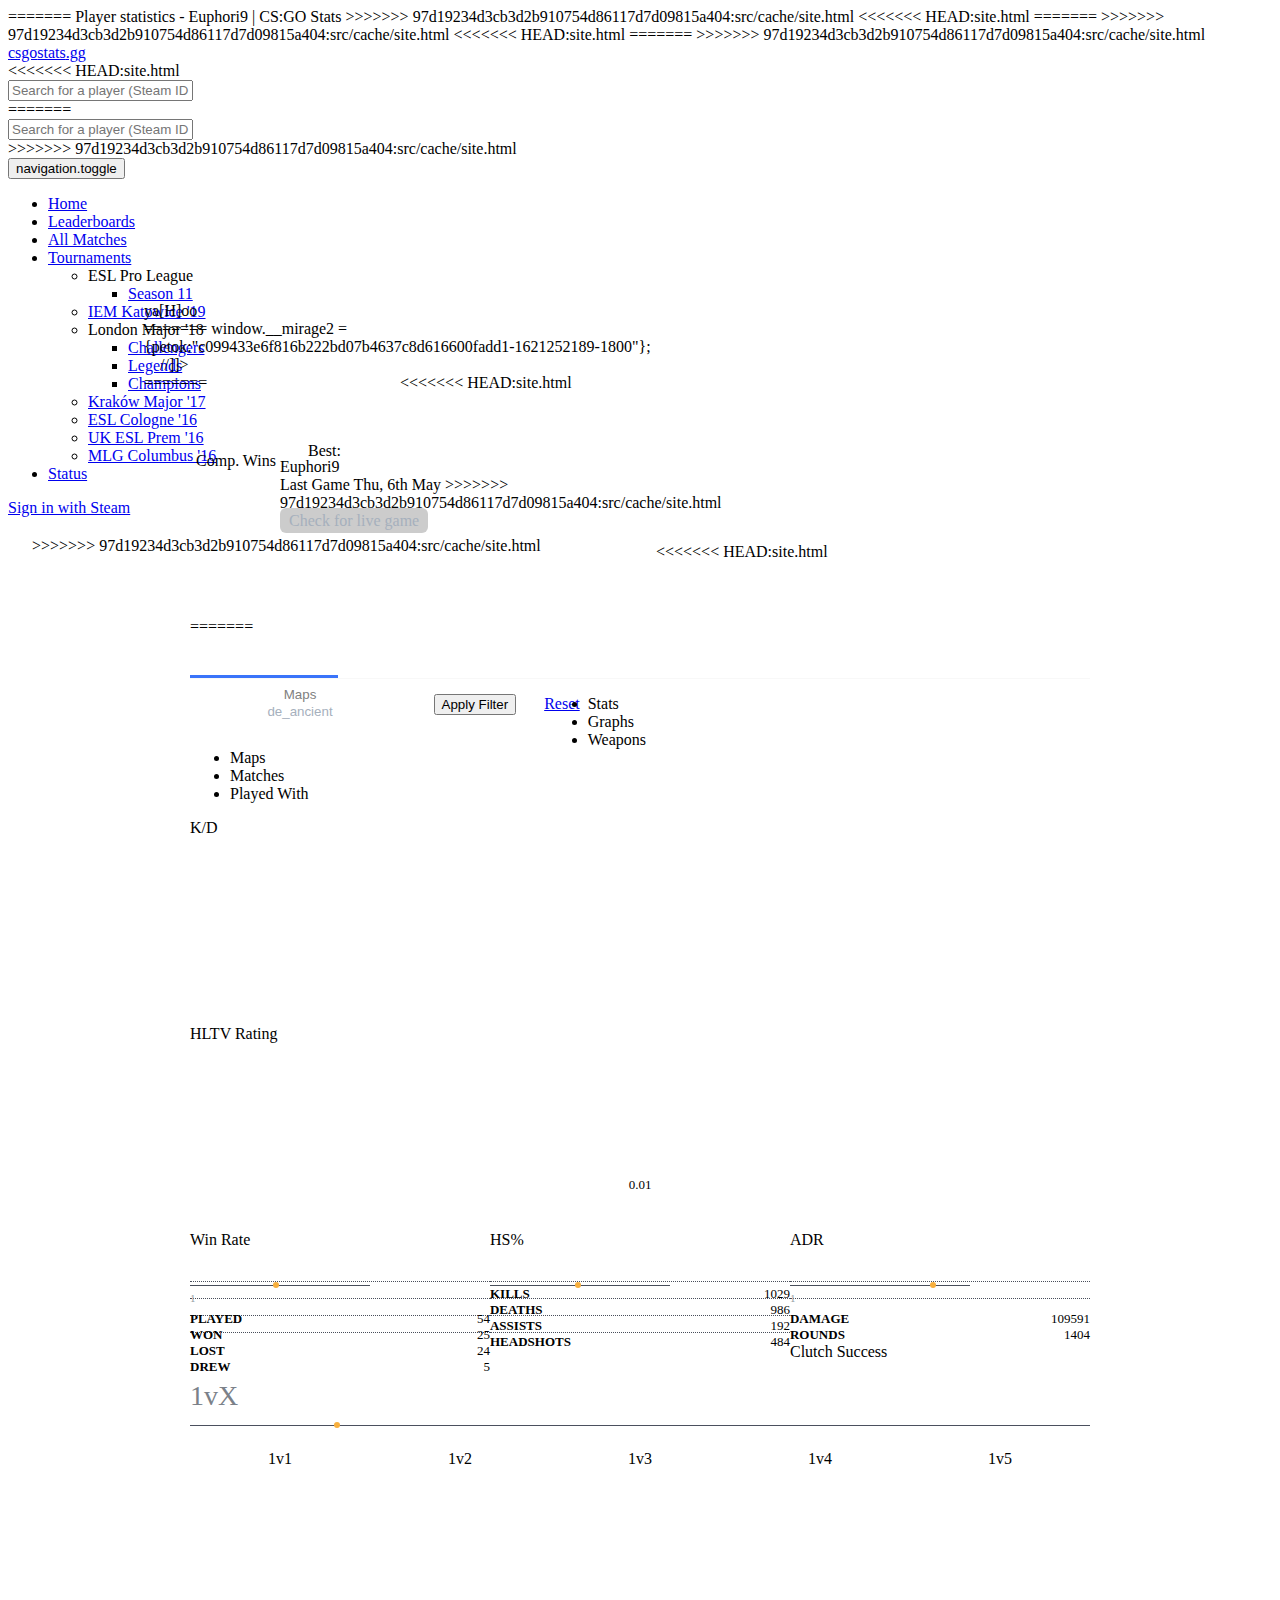
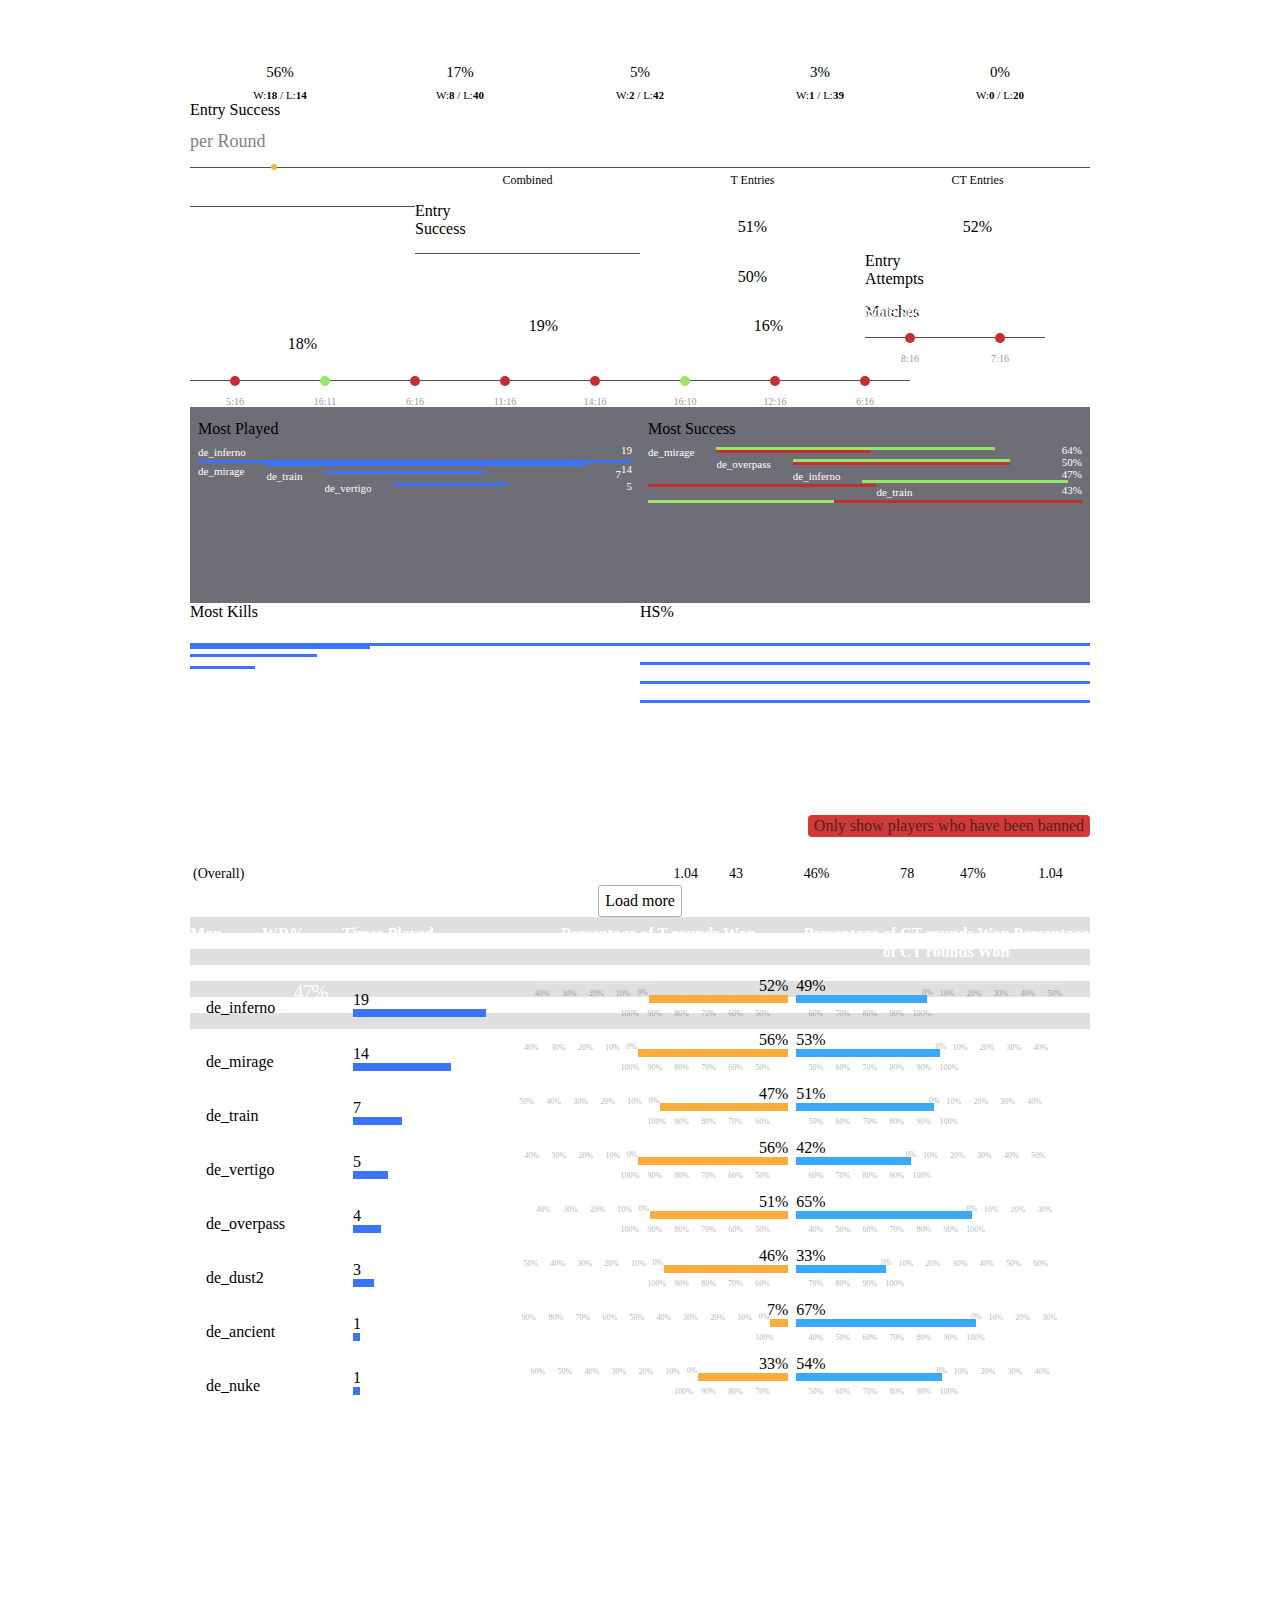
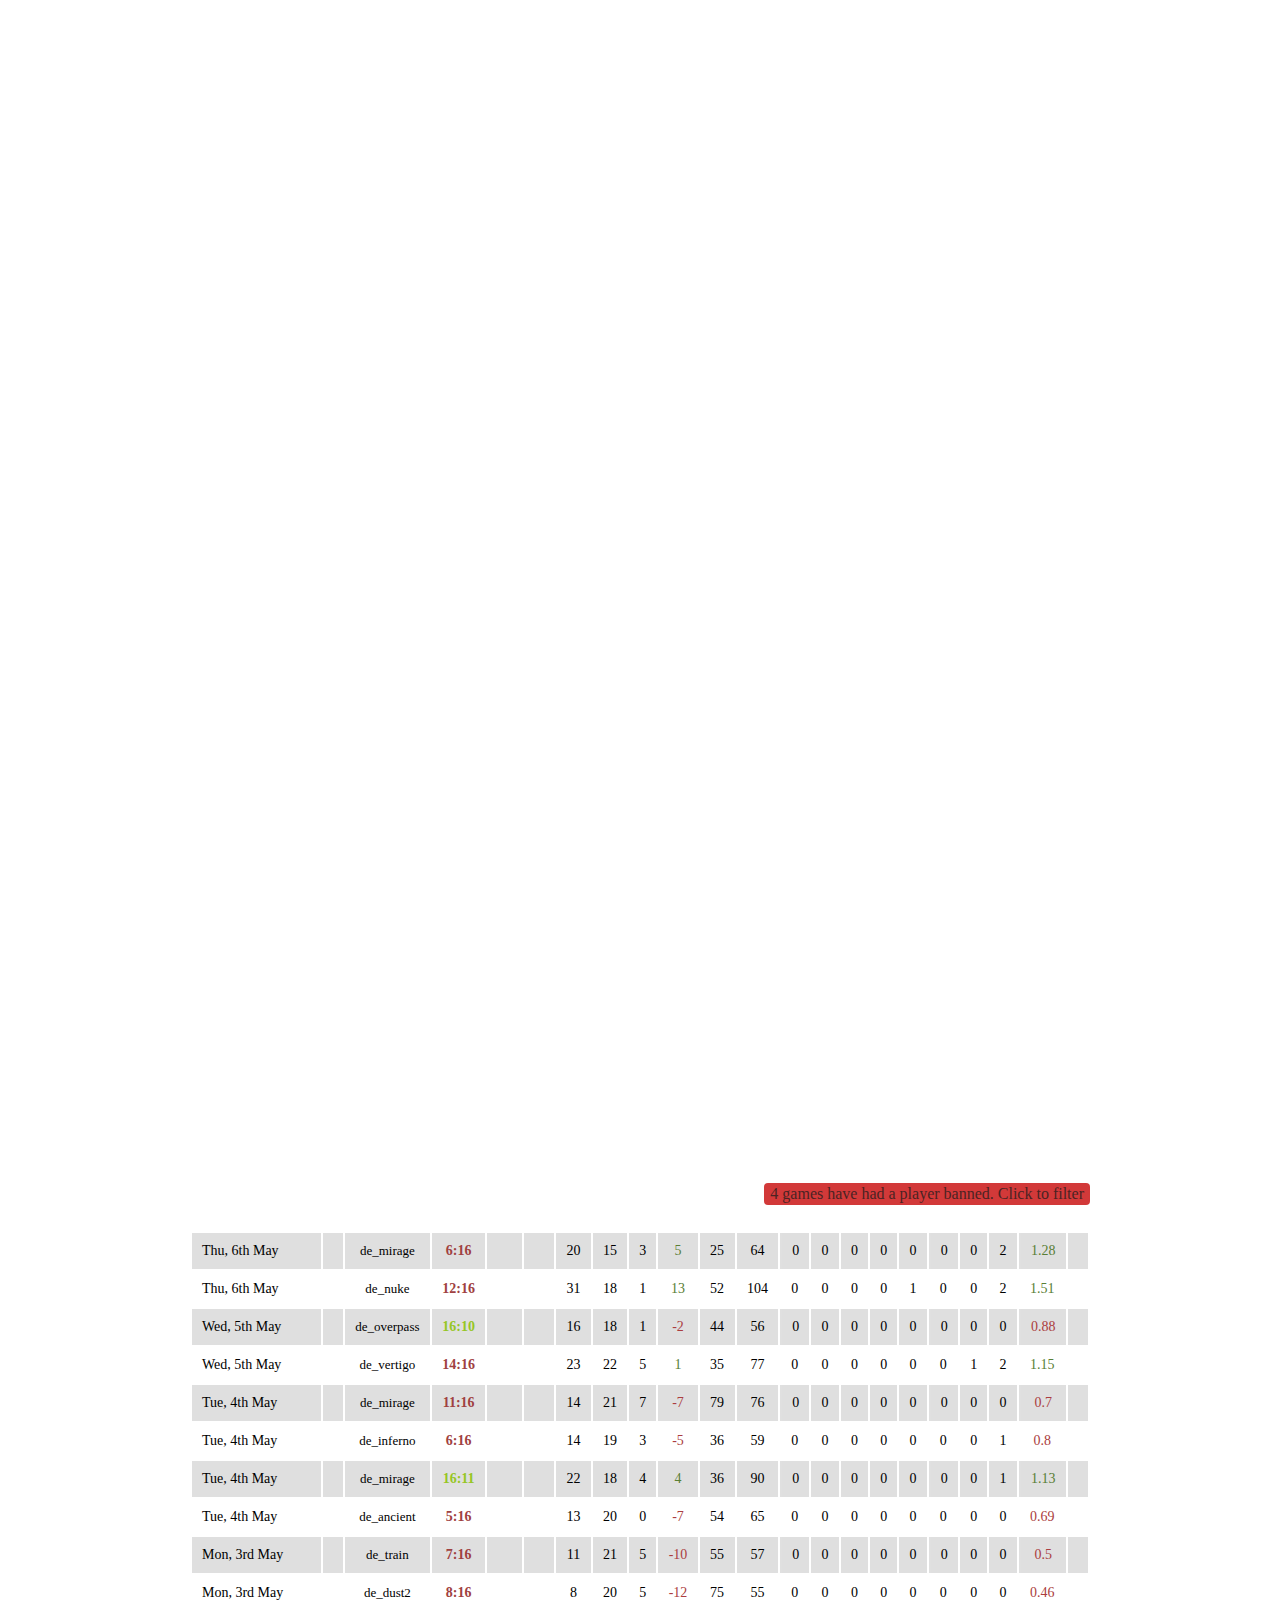
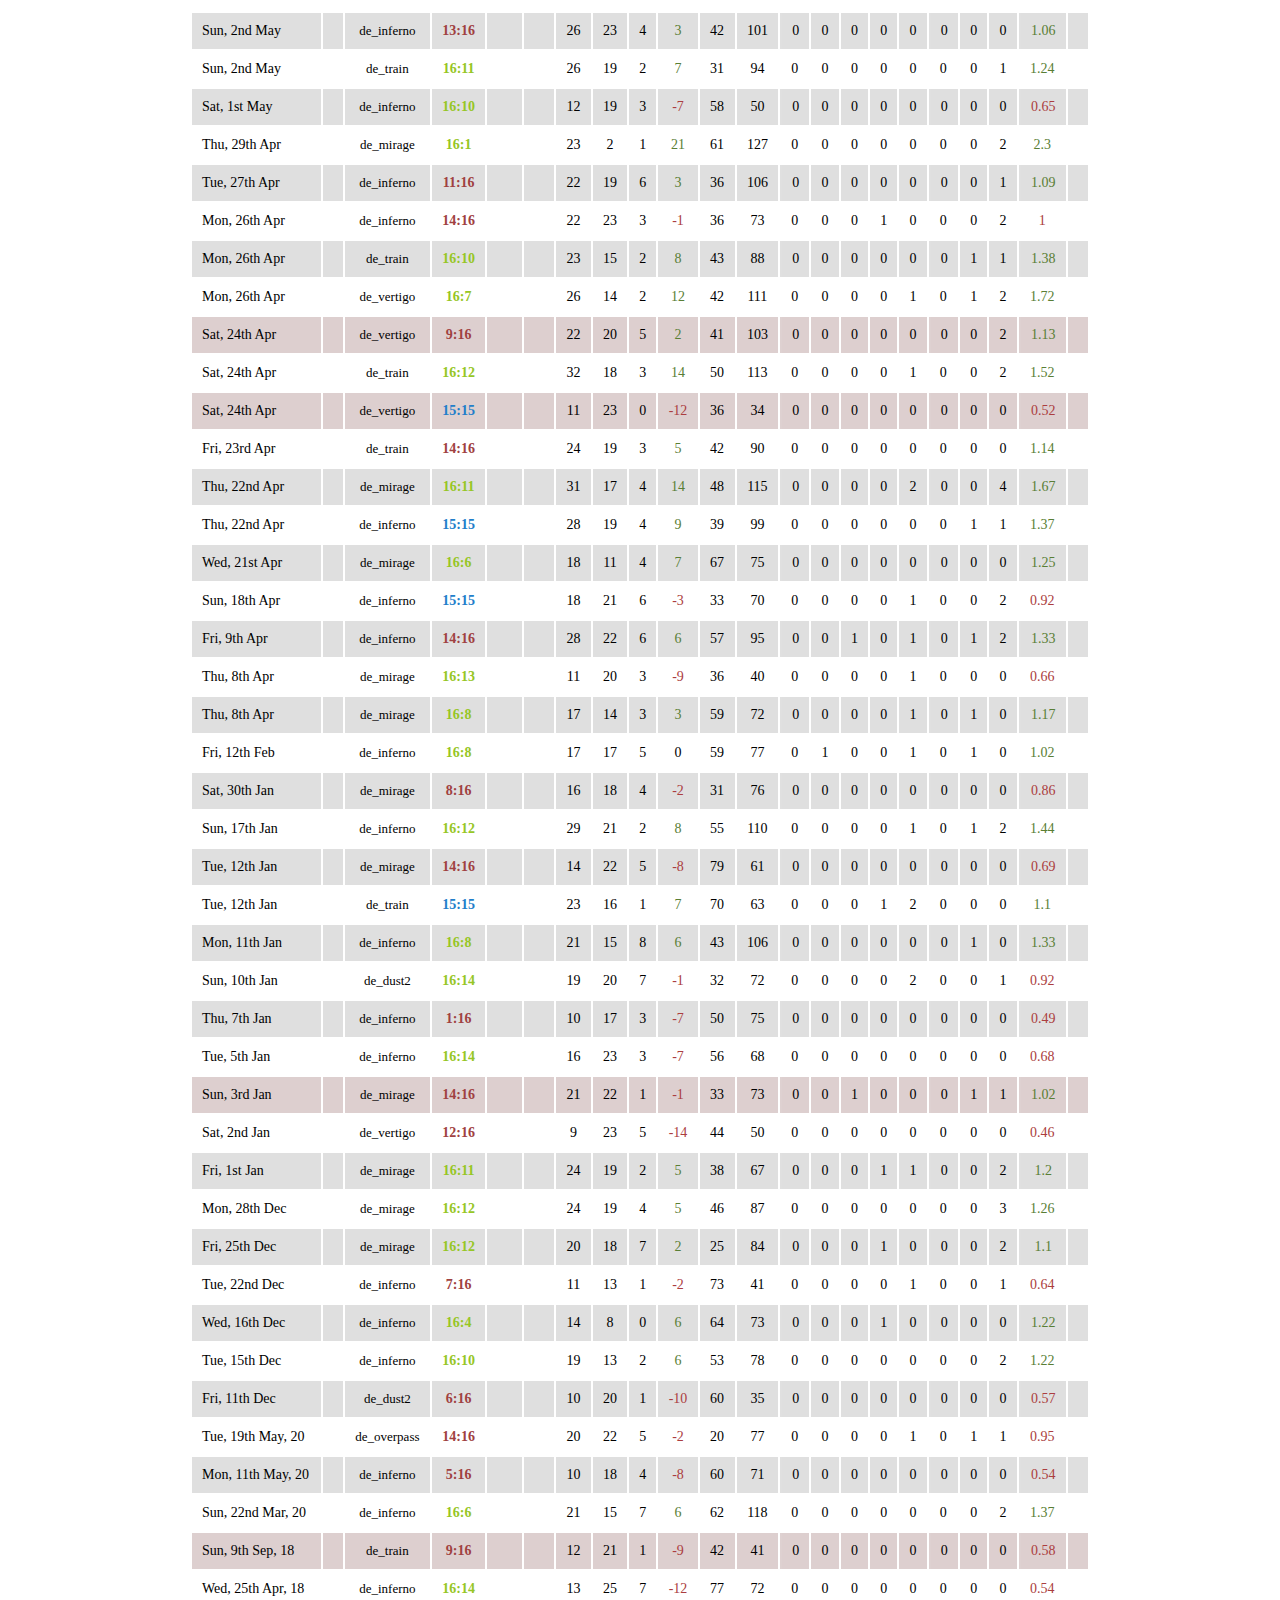
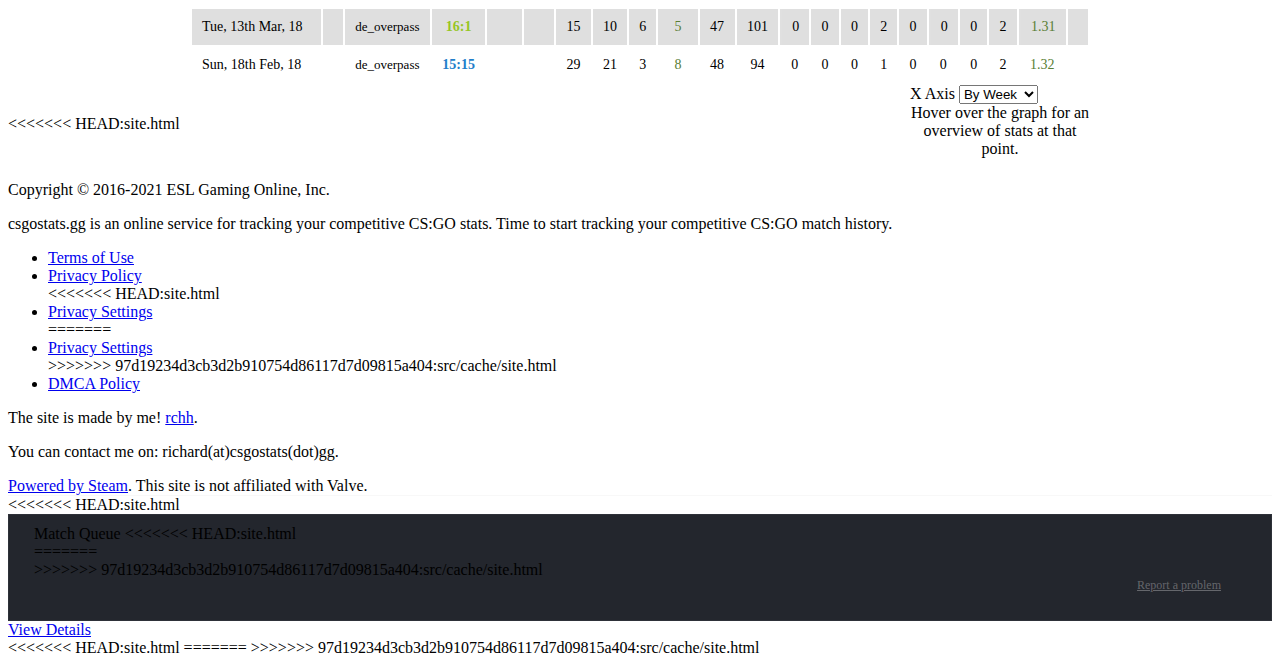
==== commit 2dd76374: "commit" ====
--- a/src/cache/site.html
+++ b/src/cache/site.html
@@ -5,19 +5,30 @@
         <meta http-equiv="Content-Type" content="text/html; charset=UTF-8" />
         <meta name="viewport" content="width=device-width">
         <title>
+<<<<<<< HEAD:site.html
+            Player statistics - ya[H]oo | CS:GO Stats         </title>
+        <meta name="description" content="ya[H]oo's CS:GO stats, rank and full competitive match history " />
+=======
             Player statistics - Euphori9 | CS:GO Stats         </title>
         <meta name="description" content="Euphori9's CS:GO stats, rank and full competitive match history " />
+>>>>>>> 97d19234d3cb3d2b910754d86117d7d09815a404:src/cache/site.html
         <meta name="keywords" content="csgo stats, csgostats, cs:go stats, competitive csgo stats, csgo matchmaking stats, csgo, stats, Counter Strike:Global Offensive stats, csgo match tracking" />
         <meta property="og:image" content="https://static.csgostats.gg/images/csgostats-social.png" />
         <meta name="twitter:card" content="summary_large_image">
         <meta name="twitter:image" content="https://static.csgostats.gg/images/csgostats-social.png">
         <meta name="twitter:site" content="@csgostatsgg">
+<<<<<<< HEAD:site.html
+        <meta name="twitter:title" content="Player statistics - ya[H]oo | CS:GO Stats ">
+        <meta name="twitter:description" content="Track your CS:GO Stats from Competitive matches!">
+            <link rel="canonical" href="https://csgostats.gg/player/76561198288983990">
+=======
         <meta name="twitter:title" content="Player statistics - Euphori9 | CS:GO Stats ">
         <meta name="twitter:description" content="Track your CS:GO Stats from Competitive matches!">
             <link rel="canonical" href="https://csgostats.gg/player/76561198136125158">
             <meta property="og:url" content="https://csgostats.gg/player/76561198136125158" />
         <meta property="og:title" content="CS:GO Stats for Euphori9"/>
         <meta property="og:description" content="Win:46% KPD:1.04 Rating:1.04 HS:47% ADR:78\" />
+>>>>>>> 97d19234d3cb3d2b910754d86117d7d09815a404:src/cache/site.html
             <link href="https://static.csgostats.gg/css/bootstrap.css" rel="stylesheet" />
         <link href="https://static.csgostats.gg/css/bootstrap-select.css" rel="stylesheet" />
         <link href="https://static.csgostats.gg/css/daterangepicker.css" rel="stylesheet" />
@@ -25,16 +36,29 @@
         <link rel="icon" type="image/x-icon" href="/favicon.ico" />
         <link href="https://static.csgostats.gg/css/style.css" rel="stylesheet" />
         <link href="https://static.csgostats.gg/css/swiper.min.css"  rel="stylesheet" />
-        <script id="usercentrics-cmp" data-settings-id="0TNCWILx-" src="https://app.usercentrics.eu/browser-ui/latest/bundle.js" defer type="929b16eed0e143b64e5e6524-text/javascript"></script>
-        <script type="929b16eed0e143b64e5e6524-text/javascript" src="https://static.csgostats.gg/js/jquery.min.js"></script>
-        <script type="929b16eed0e143b64e5e6524-text/javascript" src="https://static.csgostats.gg/js/bootstrap-select.js"></script>
-        <script type="929b16eed0e143b64e5e6524-text/javascript" src="https://static.csgostats.gg/js/moment.js"></script>
-        <script type="929b16eed0e143b64e5e6524-text/javascript" src="https://static.csgostats.gg/js/Chart.min.js"></script>
-        <script type="929b16eed0e143b64e5e6524-text/javascript" src="https://static.csgostats.gg/js/main.js?0508"></script>
-        <script type="929b16eed0e143b64e5e6524-text/javascript" src="https://static.csgostats.gg/js/js.cookie.js"></script>
-        <script type="929b16eed0e143b64e5e6524-text/javascript" src="https://static.csgostats.gg/js/daterangepicker.js"></script>
-        <script type="929b16eed0e143b64e5e6524-text/javascript" src="https://static.csgostats.gg/js/bootstrap.min.js"></script>
-        <script type="929b16eed0e143b64e5e6524-text/javascript" src="https://static.csgostats.gg/js/swiper.jquery.min.js"></script>
+<<<<<<< HEAD:site.html
+        <script id="usercentrics-cmp" data-settings-id="0TNCWILx-" src="https://app.usercentrics.eu/browser-ui/latest/bundle.js" defer type="4ab701116496ef0f0a3f7c81-text/javascript"></script>
+        <script type="4ab701116496ef0f0a3f7c81-text/javascript" src="https://static.csgostats.gg/js/jquery.min.js"></script>
+        <script type="4ab701116496ef0f0a3f7c81-text/javascript" src="https://static.csgostats.gg/js/bootstrap-select.js"></script>
+        <script type="4ab701116496ef0f0a3f7c81-text/javascript" src="https://static.csgostats.gg/js/moment.js"></script>
+        <script type="4ab701116496ef0f0a3f7c81-text/javascript" src="https://static.csgostats.gg/js/Chart.min.js"></script>
+        <script type="4ab701116496ef0f0a3f7c81-text/javascript" src="https://static.csgostats.gg/js/main.js?0508"></script>
+        <script type="4ab701116496ef0f0a3f7c81-text/javascript" src="https://static.csgostats.gg/js/js.cookie.js"></script>
+        <script type="4ab701116496ef0f0a3f7c81-text/javascript" src="https://static.csgostats.gg/js/daterangepicker.js"></script>
+        <script type="4ab701116496ef0f0a3f7c81-text/javascript" src="https://static.csgostats.gg/js/bootstrap.min.js"></script>
+        <script type="4ab701116496ef0f0a3f7c81-text/javascript" src="https://static.csgostats.gg/js/swiper.jquery.min.js"></script>
+=======
+        <script id="usercentrics-cmp" data-settings-id="0TNCWILx-" src="https://app.usercentrics.eu/browser-ui/latest/bundle.js" defer type="945beb01f8ed4c564c618354-text/javascript"></script>
+        <script type="945beb01f8ed4c564c618354-text/javascript" src="https://static.csgostats.gg/js/jquery.min.js"></script>
+        <script type="945beb01f8ed4c564c618354-text/javascript" src="https://static.csgostats.gg/js/bootstrap-select.js"></script>
+        <script type="945beb01f8ed4c564c618354-text/javascript" src="https://static.csgostats.gg/js/moment.js"></script>
+        <script type="945beb01f8ed4c564c618354-text/javascript" src="https://static.csgostats.gg/js/Chart.min.js"></script>
+        <script type="945beb01f8ed4c564c618354-text/javascript" src="https://static.csgostats.gg/js/main.js?0508"></script>
+        <script type="945beb01f8ed4c564c618354-text/javascript" src="https://static.csgostats.gg/js/js.cookie.js"></script>
+        <script type="945beb01f8ed4c564c618354-text/javascript" src="https://static.csgostats.gg/js/daterangepicker.js"></script>
+        <script type="945beb01f8ed4c564c618354-text/javascript" src="https://static.csgostats.gg/js/bootstrap.min.js"></script>
+        <script type="945beb01f8ed4c564c618354-text/javascript" src="https://static.csgostats.gg/js/swiper.jquery.min.js"></script>
+>>>>>>> 97d19234d3cb3d2b910754d86117d7d09815a404:src/cache/site.html
                     <script type="text/plain" data-usercentrics="Google Analytics">
                 (function(i,s,o,g,r,a,m){i['GoogleAnalyticsObject']=r;i[r]=i[r]||function(){
                         (i[r].q=i[r].q||[]).push(arguments)},i[r].l=1*new Date();a=s.createElement(o),
@@ -55,13 +79,23 @@
                 </div>
                 <div id="power-bar-outer">
                     <div id="power-bar-search-outer">
-                        <form action="/player" id="search-box" method="post" onsubmit="if (!window.__cfRLUnblockHandlers) return false; return check_for_sharecode();" data-cf-modified-929b16eed0e143b64e5e6524-="">
+<<<<<<< HEAD:site.html
+                        <form action="/player" id="search-box" method="post" onsubmit="if (!window.__cfRLUnblockHandlers) return false; return check_for_sharecode();" data-cf-modified-4ab701116496ef0f0a3f7c81-="">
                             <input name="steam_id" type="text" id="search-input" placeholder="Search for a player (Steam ID / Steam Profile Link / Custom Steam URL) or add a match">
                         </form>
-                        <div id="power-bar-search-icon" style="" onclick="if (!window.__cfRLUnblockHandlers) return false; $('#search-box').submit();" data-cf-modified-929b16eed0e143b64e5e6524-="">
+                        <div id="power-bar-search-icon" style="" onclick="if (!window.__cfRLUnblockHandlers) return false; $('#search-box').submit();" data-cf-modified-4ab701116496ef0f0a3f7c81-="">
                             <span class="glyphicon glyphicon-search" style=""></span>
                         </div>
-                        <div id="match-queue-icon" onclick="if (!window.__cfRLUnblockHandlers) return false; $('body').toggleClass('open-match-queue');" data-cf-modified-929b16eed0e143b64e5e6524-="">
+                        <div id="match-queue-icon" onclick="if (!window.__cfRLUnblockHandlers) return false; $('body').toggleClass('open-match-queue');" data-cf-modified-4ab701116496ef0f0a3f7c81-="">
+=======
+                        <form action="/player" id="search-box" method="post" onsubmit="if (!window.__cfRLUnblockHandlers) return false; return check_for_sharecode();" data-cf-modified-945beb01f8ed4c564c618354-="">
+                            <input name="steam_id" type="text" id="search-input" placeholder="Search for a player (Steam ID / Steam Profile Link / Custom Steam URL) or add a match">
+                        </form>
+                        <div id="power-bar-search-icon" style="" onclick="if (!window.__cfRLUnblockHandlers) return false; $('#search-box').submit();" data-cf-modified-945beb01f8ed4c564c618354-="">
+                            <span class="glyphicon glyphicon-search" style=""></span>
+                        </div>
+                        <div id="match-queue-icon" onclick="if (!window.__cfRLUnblockHandlers) return false; $('body').toggleClass('open-match-queue');" data-cf-modified-945beb01f8ed4c564c618354-="">
+>>>>>>> 97d19234d3cb3d2b910754d86117d7d09815a404:src/cache/site.html
                             <span class="glyphicon glyphicon-tasks"></span>
                         </div>
                     </div>
@@ -211,7 +245,26 @@
         <div style="border-bottom:1px solid rgba(204,204,204,0.14); padding-top:10px;">
             <div style="margin:auto;">
                 <div style="float:left; padding:10px 8px 15px; position:relative;width: 50%">
-                    <img src="https://steamcdn-a.akamaihd.net/steamcommunity/public/images/avatars/b5/b582f7ac7161381d2d328b2935004c9f4d9abaaf_full.jpg" width="120" height="120" style="float:left; border-radius:3px;" />
+                    <script type="text/javascript" style="display:none">
+//<![CDATA[
+<<<<<<< HEAD:site.html
+window.__mirage2 = {petok:"4f831ce2701d3c0a65077b6c5b6a646eb93f3edd-1621251550-1800"};
+//]]>
+</script>
+<script type="text/javascript" src="https://ajax.cloudflare.com/cdn-cgi/scripts/04b3eb47/cloudflare-static/mirage2.min.js"></script>
+<img data-cfsrc="https://steamcdn-a.akamaihd.net/steamcommunity/public/images/avatars/6f/6fc9b280444648d24eb34bf598b87c43a31a8310_full.jpg" width="120" height="120" data-cfstyle="float:left; border-radius:3px;" style="display:none;visibility:hidden;" /><noscript><img src="https://steamcdn-a.akamaihd.net/steamcommunity/public/images/avatars/6f/6fc9b280444648d24eb34bf598b87c43a31a8310_full.jpg" width="120" height="120" style="float:left; border-radius:3px;" /></noscript>
+                    <div style="float:left; padding:8px;">
+                        <a href="https://steamcommunity.com/profiles/76561198288983990" rel="nofollow noopener noreferrer" target="_blank"><span class="steam-icon" style="width:15px; height:15px;"></span></a>
+                    </div>
+                    <div style="position:absolute; bottom:20px; left:136px;">
+                        <div id="player-name">ya[H]oo </div>
+                        <div id="last-game" style="float:none;">
+=======
+window.__mirage2 = {petok:"c099433e6f816b222bd07b4637c8d616600fadd1-1621252189-1800"};
+//]]>
+</script>
+<script type="text/javascript" src="https://ajax.cloudflare.com/cdn-cgi/scripts/04b3eb47/cloudflare-static/mirage2.min.js"></script>
+<img data-cfsrc="https://steamcdn-a.akamaihd.net/steamcommunity/public/images/avatars/b5/b582f7ac7161381d2d328b2935004c9f4d9abaaf_full.jpg" width="120" height="120" data-cfstyle="float:left; border-radius:3px;" style="display:none;visibility:hidden;" /><noscript><img src="https://steamcdn-a.akamaihd.net/steamcommunity/public/images/avatars/b5/b582f7ac7161381d2d328b2935004c9f4d9abaaf_full.jpg" width="120" height="120" style="float:left; border-radius:3px;" /></noscript>
                     <div style="float:left; padding:8px;">
                         <a href="https://steamcommunity.com/profiles/76561198136125158" rel="nofollow noopener noreferrer" target="_blank"><span class="steam-icon" style="width:15px; height:15px;"></span></a>
                     </div>
@@ -219,16 +272,20 @@
                         <div id="player-name">Euphori9 </div>
                         <div id="last-game" style="float:none;">
                                                         Last Game Thu, 6th May
+>>>>>>> 97d19234d3cb3d2b910754d86117d7d09815a404:src/cache/site.html
                                                                                     <span id="check-for-live-link" style="padding:4px 9px; background:rgba(0,0,0,0.2); color:#A6B0BD; border-radius:6px;" class="btn disabled" data-toggle="tooltip" title="Due to a change in the Valve API we&#039;re currently not able to look up live matches. We are investigating a replacement for this functionality.">Check for live game</span>
                         </div>
                     </div>
                     <div class="clearfix"></div>
                 </div>
                 <div style="float:right; width:50%;">
+<<<<<<< HEAD:site.html
+                                                        </div>
+=======
                                             <div style="float:right; width:92px; height:120px; padding-top:56px; margin-left:32px;">
-                            <img src="https://static.csgostats.gg/images/ranks/13.png" width="92" />
+                            <img data-cfsrc="https://static.csgostats.gg/images/ranks/13.png" width="92" style="display:none;visibility:hidden;" /><noscript><img src="https://static.csgostats.gg/images/ranks/13.png" width="92" /></noscript>
                                                         <div style="padding-top:12px;">
-                                Best: <img src="https://static.csgostats.gg/images/ranks/14.png" height="24" />
+                                Best: <img data-cfsrc="https://static.csgostats.gg/images/ranks/14.png" height="24" style="display:none;visibility:hidden;" /><noscript><img src="https://static.csgostats.gg/images/ranks/14.png" height="24" /></noscript>
                             </div>
                                                     </div>
                                                                 <div style="float:right; padding-top:60px; text-align:center;">
@@ -238,6 +295,7 @@
                             </span>
                         </div>
                                     </div>
+>>>>>>> 97d19234d3cb3d2b910754d86117d7d09815a404:src/cache/site.html
                 <div class="clearfix"></div>
             </div>
         </div>
@@ -259,9 +317,14 @@
                         border-bottom:3px solid #3A74FA;
                     }
                 </style>
+<<<<<<< HEAD:site.html
+                            <div style="padding:30px;">
+                <div style="max-width:900px; margin:auto; pading-top:20px;">
+                    <span style="font-size:24px; color:#fff; display:block; text-align:center;">No matches have been added for this player</span>
+=======
                                 <div>
                     <div style="margin:auto;">
-                        <form method="get" action="" onsubmit="if (!window.__cfRLUnblockHandlers) return false; set_range();" data-cf-modified-929b16eed0e143b64e5e6524-="">
+                        <form method="get" action="" onsubmit="if (!window.__cfRLUnblockHandlers) return false; set_range();" data-cf-modified-945beb01f8ed4c564c618354-="">
                             <div style="border-bottom:1px solid rgba(204,204,204,0.14); padding:0px;">
                                 <button class="player-tab selected ripple" name="mode" value="comp">Competitive Matches</button>
                                 <button class="player-tab  ripple" name="mode" value="scrimmage">Scrimmage Matches</button>
@@ -297,27 +360,27 @@
             <div class="content-sub-nav-outer">
                 <div id="in-page-nav" class="content-sub-nav">
                     <ul id="tab-nav" class="subnav">
-                        <li class="tab-nav" id="overview-nav" onclick="if (!window.__cfRLUnblockHandlers) return false; content_tab('overview');" data-cf-modified-929b16eed0e143b64e5e6524-="">
+                        <li class="tab-nav" id="overview-nav" onclick="if (!window.__cfRLUnblockHandlers) return false; content_tab('overview');" data-cf-modified-945beb01f8ed4c564c618354-="">
                             <div class="tab-text">Stats</div>
                             <span class="tab-icon glyphicon glyphicon-stats"></span>
                         </li>
-                        <li class="tab-nav" id="graphs-nav" onclick="if (!window.__cfRLUnblockHandlers) return false; content_tab('graphs');" data-cf-modified-929b16eed0e143b64e5e6524-="">
+                        <li class="tab-nav" id="graphs-nav" onclick="if (!window.__cfRLUnblockHandlers) return false; content_tab('graphs');" data-cf-modified-945beb01f8ed4c564c618354-="">
                             <div class="tab-text">Graphs</div>
                             <span class="tab-icon glyphicon glyphicon-signal"></span>
                         </li>
-                        <li class="tab-nav" id="weapons-nav" onclick="if (!window.__cfRLUnblockHandlers) return false; content_tab('weapons');" data-cf-modified-929b16eed0e143b64e5e6524-="">
+                        <li class="tab-nav" id="weapons-nav" onclick="if (!window.__cfRLUnblockHandlers) return false; content_tab('weapons');" data-cf-modified-945beb01f8ed4c564c618354-="">
                             <div class="tab-text">Weapons</div>
-                            <img class="tab-icon" src="https://static.csgostats.gg/images/weapons/m4a1_light.png" width="28">
+                            <img class="tab-icon" data-cfsrc="https://static.csgostats.gg/images/weapons/m4a1_light.png" width="28" style="display:none;visibility:hidden;"><noscript><img class="tab-icon" src="https://static.csgostats.gg/images/weapons/m4a1_light.png" width="28"></noscript>
                         </li>
-                        <li class="tab-nav" id="maps-nav" onclick="if (!window.__cfRLUnblockHandlers) return false; content_tab('maps');" data-cf-modified-929b16eed0e143b64e5e6524-="">
+                        <li class="tab-nav" id="maps-nav" onclick="if (!window.__cfRLUnblockHandlers) return false; content_tab('maps');" data-cf-modified-945beb01f8ed4c564c618354-="">
                             <div class="tab-text">Maps</div>
                             <span class="tab-icon glyphicon glyphicon-map-marker"></span>
                         </li>
-                        <li class="tab-nav" id="matches-nav" onclick="if (!window.__cfRLUnblockHandlers) return false; content_tab('matches');" data-cf-modified-929b16eed0e143b64e5e6524-="">
+                        <li class="tab-nav" id="matches-nav" onclick="if (!window.__cfRLUnblockHandlers) return false; content_tab('matches');" data-cf-modified-945beb01f8ed4c564c618354-="">
                             <div class="tab-text">Matches</div>
                             <span class="tab-icon glyphicon glyphicon-list-alt"></span>
                         </li>
-                        <li class="tab-nav" id="players-nav" onclick="if (!window.__cfRLUnblockHandlers) return false; content_tab('players');" data-cf-modified-929b16eed0e143b64e5e6524-="">
+                        <li class="tab-nav" id="players-nav" onclick="if (!window.__cfRLUnblockHandlers) return false; content_tab('players');" data-cf-modified-945beb01f8ed4c564c618354-="">
                             <div class="tab-text">Played With</div>
                             <span class="tab-icon glyphicon glyphicon-user"></span>
                         </li>
@@ -328,7 +391,7 @@
                     <div>
                         <div class="content-tabs">
                             <div class="content-tab" id="player-overview">
-                                <script type="929b16eed0e143b64e5e6524-text/javascript">
+                                <script type="945beb01f8ed4c564c618354-text/javascript">
                             $(function () {
                               $('[data-toggle="tooltip"]').tooltip()
                             })
@@ -397,7 +460,7 @@
                                     </div>
                                     <div>
                                         <div style="float:left; width:40%;">
-                                            <img src="https://static.csgostats.gg/images/winrate-icon.png" height="36" alt="" />
+                                            <img data-cfsrc="https://static.csgostats.gg/images/winrate-icon.png" height="36" alt="" style="display:none;visibility:hidden;" /><noscript><img src="https://static.csgostats.gg/images/winrate-icon.png" height="36" alt="" /></noscript>
                                         </div>
                                         <div style="float:left; width:60%; font-size:34px; color:#fff; line-height:0.75em; text-align:center;">
                                             46%
@@ -437,7 +500,7 @@
 
                                     <div>
                                         <div style="float:left; width:40%;">
-                                            <img src="https://static.csgostats.gg/images/headshot-icon.png" height="36" alt="" />
+                                            <img data-cfsrc="https://static.csgostats.gg/images/headshot-icon.png" height="36" alt="" style="display:none;visibility:hidden;" /><noscript><img src="https://static.csgostats.gg/images/headshot-icon.png" height="36" alt="" /></noscript>
                                         </div>
                                         <div style="float:left; width:60%; font-size:34px; color:#fff; line-height:0.75em; text-align:center;">
                                             47%
@@ -476,7 +539,7 @@
                                     </div>
                                     <div>
                                         <div style="float:left; width:40%;">
-                                            <img src="https://static.csgostats.gg/images/damage-icon.png" height="36" alt="" />
+                                            <img data-cfsrc="https://static.csgostats.gg/images/damage-icon.png" height="36" alt="" style="display:none;visibility:hidden;" /><noscript><img src="https://static.csgostats.gg/images/damage-icon.png" height="36" alt="" /></noscript>
                                         </div>
                                         <div style="float:left; width:60%; font-size:34px; color:#fff; line-height:0.75em; text-align:center;">
                                             78
@@ -690,34 +753,34 @@
                                 <div>
                                     <div class="stat-panel" style="height:96px; padding-top:8px; background:transparent;">
                                         <div class="stat-heading">Matches</div>
-<div class="match-dot-outer" style="text-align:center; font-size:10px; color:#949BA2;"><img src="https://static.csgostats.gg/images/maps/icons/de_dust2_v2.png" style="height:17px;" />
+<div class="match-dot-outer" style="text-align:center; font-size:10px; color:#949BA2;"><img data-cfsrc="https://static.csgostats.gg/images/maps/icons/de_dust2_v2.png" data-cfstyle="height:17px;" style="display:none;visibility:hidden;" /><noscript><img src="https://static.csgostats.gg/images/maps/icons/de_dust2_v2.png" style="height:17px;" /></noscript>
                             <div style="border-top:1px solid #4B505E; margin:16px 0 10px;"><div style="margin:auto; margin-top:-5px;" class="match-dot match-lose"></div></div>
                             8:16
-                        </div><div class="match-dot-outer" style="text-align:center; font-size:10px; color:#949BA2;"><img src="https://static.csgostats.gg/images/maps/icons/de_train.png" style="height:17px;" />
+                        </div><div class="match-dot-outer" style="text-align:center; font-size:10px; color:#949BA2;"><img data-cfsrc="https://static.csgostats.gg/images/maps/icons/de_train.png" data-cfstyle="height:17px;" style="display:none;visibility:hidden;" /><noscript><img src="https://static.csgostats.gg/images/maps/icons/de_train.png" style="height:17px;" /></noscript>
                             <div style="border-top:1px solid #4B505E; margin:16px 0 10px;"><div style="margin:auto; margin-top:-5px;" class="match-dot match-lose"></div></div>
                             7:16
-                        </div><div class="match-dot-outer" style="text-align:center; font-size:10px; color:#949BA2;"><img src="https://static.csgostats.gg/images/maps/icons/de_ancient.png" style="height:17px;" />
+                        </div><div class="match-dot-outer" style="text-align:center; font-size:10px; color:#949BA2;"><img data-cfsrc="https://static.csgostats.gg/images/maps/icons/de_ancient.png" data-cfstyle="height:17px;" style="display:none;visibility:hidden;" /><noscript><img src="https://static.csgostats.gg/images/maps/icons/de_ancient.png" style="height:17px;" /></noscript>
                             <div style="border-top:1px solid #4B505E; margin:16px 0 10px;"><div style="margin:auto; margin-top:-5px;" class="match-dot match-lose"></div></div>
                             5:16
-                        </div><div class="match-dot-outer" style="text-align:center; font-size:10px; color:#949BA2;"><img src="https://static.csgostats.gg/images/maps/icons/de_mirage.png" style="height:17px;" />
+                        </div><div class="match-dot-outer" style="text-align:center; font-size:10px; color:#949BA2;"><img data-cfsrc="https://static.csgostats.gg/images/maps/icons/de_mirage.png" data-cfstyle="height:17px;" style="display:none;visibility:hidden;" /><noscript><img src="https://static.csgostats.gg/images/maps/icons/de_mirage.png" style="height:17px;" /></noscript>
                             <div style="border-top:1px solid #4B505E; margin:16px 0 10px;"><div style="margin:auto; margin-top:-5px;" class="match-dot match-win"></div></div>
                             16:11
-                        </div><div class="match-dot-outer" style="text-align:center; font-size:10px; color:#949BA2;"><img src="https://static.csgostats.gg/images/maps/icons/de_inferno.png" style="height:17px;" />
+                        </div><div class="match-dot-outer" style="text-align:center; font-size:10px; color:#949BA2;"><img data-cfsrc="https://static.csgostats.gg/images/maps/icons/de_inferno.png" data-cfstyle="height:17px;" style="display:none;visibility:hidden;" /><noscript><img src="https://static.csgostats.gg/images/maps/icons/de_inferno.png" style="height:17px;" /></noscript>
                             <div style="border-top:1px solid #4B505E; margin:16px 0 10px;"><div style="margin:auto; margin-top:-5px;" class="match-dot match-lose"></div></div>
                             6:16
-                        </div><div class="match-dot-outer" style="text-align:center; font-size:10px; color:#949BA2;"><img src="https://static.csgostats.gg/images/maps/icons/de_mirage.png" style="height:17px;" />
+                        </div><div class="match-dot-outer" style="text-align:center; font-size:10px; color:#949BA2;"><img data-cfsrc="https://static.csgostats.gg/images/maps/icons/de_mirage.png" data-cfstyle="height:17px;" style="display:none;visibility:hidden;" /><noscript><img src="https://static.csgostats.gg/images/maps/icons/de_mirage.png" style="height:17px;" /></noscript>
                             <div style="border-top:1px solid #4B505E; margin:16px 0 10px;"><div style="margin:auto; margin-top:-5px;" class="match-dot match-lose"></div></div>
                             11:16
-                        </div><div class="match-dot-outer" style="text-align:center; font-size:10px; color:#949BA2;"><img src="https://static.csgostats.gg/images/maps/icons/de_vertigo_1.png" style="height:17px;" />
+                        </div><div class="match-dot-outer" style="text-align:center; font-size:10px; color:#949BA2;"><img data-cfsrc="https://static.csgostats.gg/images/maps/icons/de_vertigo_1.png" data-cfstyle="height:17px;" style="display:none;visibility:hidden;" /><noscript><img src="https://static.csgostats.gg/images/maps/icons/de_vertigo_1.png" style="height:17px;" /></noscript>
                             <div style="border-top:1px solid #4B505E; margin:16px 0 10px;"><div style="margin:auto; margin-top:-5px;" class="match-dot match-lose"></div></div>
                             14:16
-                        </div><div class="match-dot-outer" style="text-align:center; font-size:10px; color:#949BA2;"><img src="https://static.csgostats.gg/images/maps/icons/de_overpass.png" style="height:17px;" />
+                        </div><div class="match-dot-outer" style="text-align:center; font-size:10px; color:#949BA2;"><img data-cfsrc="https://static.csgostats.gg/images/maps/icons/de_overpass.png" data-cfstyle="height:17px;" style="display:none;visibility:hidden;" /><noscript><img src="https://static.csgostats.gg/images/maps/icons/de_overpass.png" style="height:17px;" /></noscript>
                             <div style="border-top:1px solid #4B505E; margin:16px 0 10px;"><div style="margin:auto; margin-top:-5px;" class="match-dot match-win"></div></div>
                             16:10
-                        </div><div class="match-dot-outer" style="text-align:center; font-size:10px; color:#949BA2;"><img src="https://static.csgostats.gg/images/maps/icons/de_nuke_1.png" style="height:17px;" />
+                        </div><div class="match-dot-outer" style="text-align:center; font-size:10px; color:#949BA2;"><img data-cfsrc="https://static.csgostats.gg/images/maps/icons/de_nuke_1.png" data-cfstyle="height:17px;" style="display:none;visibility:hidden;" /><noscript><img src="https://static.csgostats.gg/images/maps/icons/de_nuke_1.png" style="height:17px;" /></noscript>
                             <div style="border-top:1px solid #4B505E; margin:16px 0 10px;"><div style="margin:auto; margin-top:-5px;" class="match-dot match-lose"></div></div>
                             12:16
-                        </div><div class="match-dot-outer" style="text-align:center; font-size:10px; color:#949BA2;"><img src="https://static.csgostats.gg/images/maps/icons/de_mirage.png" style="height:17px;" />
+                        </div><div class="match-dot-outer" style="text-align:center; font-size:10px; color:#949BA2;"><img data-cfsrc="https://static.csgostats.gg/images/maps/icons/de_mirage.png" data-cfstyle="height:17px;" style="display:none;visibility:hidden;" /><noscript><img src="https://static.csgostats.gg/images/maps/icons/de_mirage.png" style="height:17px;" /></noscript>
                             <div style="border-top:1px solid #4B505E; margin:16px 0 10px;"><div style="margin:auto; margin-top:-5px;" class="match-dot match-lose"></div></div>
                             6:16
                         </div>                                        <div class="clearfix"></div>
@@ -733,7 +796,7 @@
                                                             <div style="padding:3px 0;">
                                                                 <div style="float:left;">
                                                                                                                                             <div style="float:left; width:18px; margin-right:4px; text-align:center;">
-                                                                            <img src="https://static.csgostats.gg/images/maps/icons/de_inferno.png" height="17" />
+                                                                            <img data-cfsrc="https://static.csgostats.gg/images/maps/icons/de_inferno.png" height="17" style="display:none;visibility:hidden;" /><noscript><img src="https://static.csgostats.gg/images/maps/icons/de_inferno.png" height="17" /></noscript>
                                                                         </div>
                                                                                                                                         <span style="display:inline-block; padding:2px 0;">de_inferno</span>
                                                                 </div>
@@ -748,7 +811,7 @@
                                                             <div style="padding:3px 0;">
                                                                 <div style="float:left;">
                                                                                                                                             <div style="float:left; width:18px; margin-right:4px; text-align:center;">
-                                                                            <img src="https://static.csgostats.gg/images/maps/icons/de_mirage.png" height="17" />
+                                                                            <img data-cfsrc="https://static.csgostats.gg/images/maps/icons/de_mirage.png" height="17" style="display:none;visibility:hidden;" /><noscript><img src="https://static.csgostats.gg/images/maps/icons/de_mirage.png" height="17" /></noscript>
                                                                         </div>
                                                                                                                                         <span style="display:inline-block; padding:2px 0;">de_mirage</span>
                                                                 </div>
@@ -763,7 +826,7 @@
                                                             <div style="padding:3px 0;">
                                                                 <div style="float:left;">
                                                                                                                                             <div style="float:left; width:18px; margin-right:4px; text-align:center;">
-                                                                            <img src="https://static.csgostats.gg/images/maps/icons/de_train.png" height="17" />
+                                                                            <img data-cfsrc="https://static.csgostats.gg/images/maps/icons/de_train.png" height="17" style="display:none;visibility:hidden;" /><noscript><img src="https://static.csgostats.gg/images/maps/icons/de_train.png" height="17" /></noscript>
                                                                         </div>
                                                                                                                                         <span style="display:inline-block; padding:2px 0;">de_train</span>
                                                                 </div>
@@ -778,7 +841,7 @@
                                                             <div style="padding:3px 0;">
                                                                 <div style="float:left;">
                                                                                                                                             <div style="float:left; width:18px; margin-right:4px; text-align:center;">
-                                                                            <img src="https://static.csgostats.gg/images/maps/icons/de_vertigo_1.png" height="17" />
+                                                                            <img data-cfsrc="https://static.csgostats.gg/images/maps/icons/de_vertigo_1.png" height="17" style="display:none;visibility:hidden;" /><noscript><img src="https://static.csgostats.gg/images/maps/icons/de_vertigo_1.png" height="17" /></noscript>
                                                                         </div>
                                                                                                                                         <span style="display:inline-block; padding:2px 0;">de_vertigo</span>
                                                                 </div>
@@ -802,7 +865,7 @@
                                                         <div style="padding:3px 0;">
                                                             <div style="float:left;">
                                                                                                                                     <div style="float:left; width:18px; margin-right:4px; text-align:center;">
-                                                                        <img src="https://static.csgostats.gg/images/maps/icons/de_mirage.png" height="17" />
+                                                                        <img data-cfsrc="https://static.csgostats.gg/images/maps/icons/de_mirage.png" height="17" style="display:none;visibility:hidden;" /><noscript><img src="https://static.csgostats.gg/images/maps/icons/de_mirage.png" height="17" /></noscript>
                                                                     </div>
                                                                                                                                 <span style="display:inline-block; padding:2px 0;">de_mirage</span>
                                                             </div>
@@ -817,7 +880,7 @@
                                                         <div style="padding:3px 0;">
                                                             <div style="float:left;">
                                                                                                                                     <div style="float:left; width:18px; margin-right:4px; text-align:center;">
-                                                                        <img src="https://static.csgostats.gg/images/maps/icons/de_overpass.png" height="17" />
+                                                                        <img data-cfsrc="https://static.csgostats.gg/images/maps/icons/de_overpass.png" height="17" style="display:none;visibility:hidden;" /><noscript><img src="https://static.csgostats.gg/images/maps/icons/de_overpass.png" height="17" /></noscript>
                                                                     </div>
                                                                                                                                 <span style="display:inline-block; padding:2px 0;">de_overpass</span>
                                                             </div>
@@ -832,7 +895,7 @@
                                                         <div style="padding:3px 0;">
                                                             <div style="float:left;">
                                                                                                                                     <div style="float:left; width:18px; margin-right:4px; text-align:center;">
-                                                                        <img src="https://static.csgostats.gg/images/maps/icons/de_inferno.png" height="17" />
+                                                                        <img data-cfsrc="https://static.csgostats.gg/images/maps/icons/de_inferno.png" height="17" style="display:none;visibility:hidden;" /><noscript><img src="https://static.csgostats.gg/images/maps/icons/de_inferno.png" height="17" /></noscript>
                                                                     </div>
                                                                                                                                 <span style="display:inline-block; padding:2px 0;">de_inferno</span>
                                                             </div>
@@ -847,7 +910,7 @@
                                                         <div style="padding:3px 0;">
                                                             <div style="float:left;">
                                                                                                                                     <div style="float:left; width:18px; margin-right:4px; text-align:center;">
-                                                                        <img src="https://static.csgostats.gg/images/maps/icons/de_train.png" height="17" />
+                                                                        <img data-cfsrc="https://static.csgostats.gg/images/maps/icons/de_train.png" height="17" style="display:none;visibility:hidden;" /><noscript><img src="https://static.csgostats.gg/images/maps/icons/de_train.png" height="17" /></noscript>
                                                                     </div>
                                                                                                                                 <span style="display:inline-block; padding:2px 0;">de_train</span>
                                                             </div>
@@ -873,7 +936,7 @@
                                                     <div style="padding:3px 0;">
                                                         <div style="float:left;">
                                                             <div style="float:left; margin-right:4px; text-align:center;">
-                                                                                                                                    <img src="https://static.csgostats.gg/images/weapons/ak47_light.png" alt="AK47" height="17"/>
+                                                                                                                                    <img data-cfsrc="https://static.csgostats.gg/images/weapons/ak47_light.png" alt="AK47" height="17" style="display:none;visibility:hidden;" /><noscript><img src="https://static.csgostats.gg/images/weapons/ak47_light.png" alt="AK47" height="17"/></noscript>
                                                                                                                             </div>
                                                         </div>
                                                         <span style="display:inline-block; padding:2px 0; float:right; ">424</span>
@@ -888,7 +951,7 @@
                                                     <div style="padding:3px 0;">
                                                         <div style="float:left;">
                                                             <div style="float:left; margin-right:4px; text-align:center;">
-                                                                                                                                    <img src="https://static.csgostats.gg/images/weapons/awp_light.png" alt="AWP" height="17"/>
+                                                                                                                                    <img data-cfsrc="https://static.csgostats.gg/images/weapons/awp_light.png" alt="AWP" height="17" style="display:none;visibility:hidden;" /><noscript><img src="https://static.csgostats.gg/images/weapons/awp_light.png" alt="AWP" height="17"/></noscript>
                                                                                                                             </div>
                                                         </div>
                                                         <span style="display:inline-block; padding:2px 0; float:right; ">170</span>
@@ -903,7 +966,7 @@
                                                     <div style="padding:3px 0;">
                                                         <div style="float:left;">
                                                             <div style="float:left; margin-right:4px; text-align:center;">
-                                                                                                                                    <img src="https://static.csgostats.gg/images/weapons/m4a1_light.png" alt="M4A4" height="17"/>
+                                                                                                                                    <img data-cfsrc="https://static.csgostats.gg/images/weapons/m4a1_light.png" alt="M4A4" height="17" style="display:none;visibility:hidden;" /><noscript><img src="https://static.csgostats.gg/images/weapons/m4a1_light.png" alt="M4A4" height="17"/></noscript>
                                                                                                                             </div>
                                                         </div>
                                                         <span style="display:inline-block; padding:2px 0; float:right; ">120</span>
@@ -918,7 +981,7 @@
                                                     <div style="padding:3px 0;">
                                                         <div style="float:left;">
                                                             <div style="float:left; margin-right:4px; text-align:center;">
-                                                                                                                                    <img src="https://static.csgostats.gg/images/weapons/deagle_light.png" alt="Deagle" height="17"/>
+                                                                                                                                    <img data-cfsrc="https://static.csgostats.gg/images/weapons/deagle_light.png" alt="Deagle" height="17" style="display:none;visibility:hidden;" /><noscript><img src="https://static.csgostats.gg/images/weapons/deagle_light.png" alt="Deagle" height="17"/></noscript>
                                                                                                                             </div>
                                                         </div>
                                                         <span style="display:inline-block; padding:2px 0; float:right; ">61</span>
@@ -938,7 +1001,7 @@
                                                     <div style="padding:3px 0;">
                                                         <div style="float:left;">
                                                             <div style="float:left; margin-right:4px; text-align:center;">
-                                                                                                                                    <img src="https://static.csgostats.gg/images/weapons/ump45_light.png" alt="Ump" height="17"/>
+                                                                                                                                    <img data-cfsrc="https://static.csgostats.gg/images/weapons/ump45_light.png" alt="Ump" height="17" style="display:none;visibility:hidden;" /><noscript><img src="https://static.csgostats.gg/images/weapons/ump45_light.png" alt="Ump" height="17"/></noscript>
                                                                                                                             </div>
                                                         </div>
                                                         <span style="display:inline-block; padding:2px 0; float:right; ">100%</span>
@@ -953,7 +1016,7 @@
                                                     <div style="padding:3px 0;">
                                                         <div style="float:left;">
                                                             <div style="float:left; margin-right:4px; text-align:center;">
-                                                                                                                                    <img src="https://static.csgostats.gg/images/weapons/p90_light.png" alt="P90" height="17"/>
+                                                                                                                                    <img data-cfsrc="https://static.csgostats.gg/images/weapons/p90_light.png" alt="P90" height="17" style="display:none;visibility:hidden;" /><noscript><img src="https://static.csgostats.gg/images/weapons/p90_light.png" alt="P90" height="17"/></noscript>
                                                                                                                             </div>
                                                         </div>
                                                         <span style="display:inline-block; padding:2px 0; float:right; ">100%</span>
@@ -968,7 +1031,7 @@
                                                     <div style="padding:3px 0;">
                                                         <div style="float:left;">
                                                             <div style="float:left; margin-right:4px; text-align:center;">
-                                                                                                                                    <img src="https://static.csgostats.gg/images/weapons/hkp2000_light.png" alt="p2000" height="17"/>
+                                                                                                                                    <img data-cfsrc="https://static.csgostats.gg/images/weapons/hkp2000_light.png" alt="p2000" height="17" style="display:none;visibility:hidden;" /><noscript><img src="https://static.csgostats.gg/images/weapons/hkp2000_light.png" alt="p2000" height="17"/></noscript>
                                                                                                                             </div>
                                                         </div>
                                                         <span style="display:inline-block; padding:2px 0; float:right; ">100%</span>
@@ -983,7 +1046,7 @@
                                                     <div style="padding:3px 0;">
                                                         <div style="float:left;">
                                                             <div style="float:left; margin-right:4px; text-align:center;">
-                                                                                                                                    <img src="https://static.csgostats.gg/images/weapons/ssg08_light.png" alt="Scout" height="17"/>
+                                                                                                                                    <img data-cfsrc="https://static.csgostats.gg/images/weapons/ssg08_light.png" alt="Scout" height="17" style="display:none;visibility:hidden;" /><noscript><img src="https://static.csgostats.gg/images/weapons/ssg08_light.png" alt="Scout" height="17"/></noscript>
                                                                                                                             </div>
                                                         </div>
                                                         <span style="display:inline-block; padding:2px 0; float:right; ">100%</span>
@@ -1017,17 +1080,17 @@
                                 Stats shown for Euphori9 are based solely on games played with or against the player in each row.<br /><br />
                             </div>
                             <div style="text-align:right; padding:6px 0;">
-                                <span id="played-with-show-vac" onclick="if (!window.__cfRLUnblockHandlers) return false; get_played_with(0, 1);" style="background:#D23939; cursor:pointer; padding:2px 6px; margin-left:18px; border-radius:4px; color:#4B2323; " data-cf-modified-929b16eed0e143b64e5e6524-="">Only show players who have been banned</span>
-                                <span id="played-with-show-all" onclick="if (!window.__cfRLUnblockHandlers) return false; get_played_with(0, -1);" style="background:#333; cursor:pointer; padding:2px 6px; margin-left:18px; border-radius:4px; color:#eee;" data-cf-modified-929b16eed0e143b64e5e6524-="">Show All</span>
+                                <span id="played-with-show-vac" onclick="if (!window.__cfRLUnblockHandlers) return false; get_played_with(0, 1);" style="background:#D23939; cursor:pointer; padding:2px 6px; margin-left:18px; border-radius:4px; color:#4B2323; " data-cf-modified-945beb01f8ed4c564c618354-="">Only show players who have been banned</span>
+                                <span id="played-with-show-all" onclick="if (!window.__cfRLUnblockHandlers) return false; get_played_with(0, -1);" style="background:#333; cursor:pointer; padding:2px 6px; margin-left:18px; border-radius:4px; color:#eee;" data-cf-modified-945beb01f8ed4c564c618354-="">Show All</span>
                             </div>
                             <table id="played-with-data" width="100%" class="table table-striped" style="border-collapse:separate; position:relative; font-size:14px; ">
                                 <thead>
                                     <tr style="color:#fff;">
                                         <th></th>
                                         <th></th>
-                                        <th onclick="if (!window.__cfRLUnblockHandlers) return false; change_order('games');" style="cursor:pointer;" data-cf-modified-929b16eed0e143b64e5e6524-="">Games Together</th>
-                                        <th onclick="if (!window.__cfRLUnblockHandlers) return false; change_order('last_played');" style="cursor:pointer;" data-cf-modified-929b16eed0e143b64e5e6524-="">Last Played</th>
-                                        <th onclick="if (!window.__cfRLUnblockHandlers) return false; change_order('banned');" style="cursor:pointer;" class="banned-only" data-cf-modified-929b16eed0e143b64e5e6524-="">Ban Detected</th>
+                                        <th onclick="if (!window.__cfRLUnblockHandlers) return false; change_order('games');" style="cursor:pointer;" data-cf-modified-945beb01f8ed4c564c618354-="">Games Together</th>
+                                        <th onclick="if (!window.__cfRLUnblockHandlers) return false; change_order('last_played');" style="cursor:pointer;" data-cf-modified-945beb01f8ed4c564c618354-="">Last Played</th>
+                                        <th onclick="if (!window.__cfRLUnblockHandlers) return false; change_order('banned');" style="cursor:pointer;" class="banned-only" data-cf-modified-945beb01f8ed4c564c618354-="">Ban Detected</th>
                                         <th colspan="2">K/D</th>
                                         <th colspan="2">+/-</th>
                                         <th colspan="2">Win Rate</th>
@@ -1037,7 +1100,7 @@
                                     </tr>
                                     <tr class="total-row">
                                         <td>
-                                            <img src="https://steamcdn-a.akamaihd.net/steamcommunity/public/images/avatars/b5/b582f7ac7161381d2d328b2935004c9f4d9abaaf_full.jpg" width="20" height="20" style="float:left; margin-right:4px; border-radius:3px;" />
+                                            <img data-cfsrc="https://steamcdn-a.akamaihd.net/steamcommunity/public/images/avatars/b5/b582f7ac7161381d2d328b2935004c9f4d9abaaf_full.jpg" width="20" height="20" data-cfstyle="float:left; margin-right:4px; border-radius:3px;" style="display:none;visibility:hidden;" /><noscript><img src="https://steamcdn-a.akamaihd.net/steamcommunity/public/images/avatars/b5/b582f7ac7161381d2d328b2935004c9f4d9abaaf_full.jpg" width="20" height="20" style="float:left; margin-right:4px; border-radius:3px;" /></noscript>
                                             (Overall)
                                         </td>
                                         <td></td>
@@ -1046,22 +1109,22 @@
                                         <td></td>
                                         <td class="banned-only"></td>
                                         <td>1.04</td>
-                                        <td ><img src="https://steamcdn-a.akamaihd.net/steamcommunity/public/images/avatars/b5/b582f7ac7161381d2d328b2935004c9f4d9abaaf_full.jpg" width="20" height="20" style="border-radius:3px;" /></td>
+                                        <td ><img data-cfsrc="https://steamcdn-a.akamaihd.net/steamcommunity/public/images/avatars/b5/b582f7ac7161381d2d328b2935004c9f4d9abaaf_full.jpg" width="20" height="20" data-cfstyle="border-radius:3px;" style="display:none;visibility:hidden;" /><noscript><img src="https://steamcdn-a.akamaihd.net/steamcommunity/public/images/avatars/b5/b582f7ac7161381d2d328b2935004c9f4d9abaaf_full.jpg" width="20" height="20" style="border-radius:3px;" /></noscript></td>
                                         <td>43</td>
-                                        <td ><img src="https://steamcdn-a.akamaihd.net/steamcommunity/public/images/avatars/b5/b582f7ac7161381d2d328b2935004c9f4d9abaaf_full.jpg" width="20" height="20" style="border-radius:3px;" /></td>
+                                        <td ><img data-cfsrc="https://steamcdn-a.akamaihd.net/steamcommunity/public/images/avatars/b5/b582f7ac7161381d2d328b2935004c9f4d9abaaf_full.jpg" width="20" height="20" data-cfstyle="border-radius:3px;" style="display:none;visibility:hidden;" /><noscript><img src="https://steamcdn-a.akamaihd.net/steamcommunity/public/images/avatars/b5/b582f7ac7161381d2d328b2935004c9f4d9abaaf_full.jpg" width="20" height="20" style="border-radius:3px;" /></noscript></td>
                                         <td>46%</td>
-                                        <td ><img src="https://steamcdn-a.akamaihd.net/steamcommunity/public/images/avatars/b5/b582f7ac7161381d2d328b2935004c9f4d9abaaf_full.jpg" width="20" height="20" style="border-radius:3px;" /></td>
+                                        <td ><img data-cfsrc="https://steamcdn-a.akamaihd.net/steamcommunity/public/images/avatars/b5/b582f7ac7161381d2d328b2935004c9f4d9abaaf_full.jpg" width="20" height="20" data-cfstyle="border-radius:3px;" style="display:none;visibility:hidden;" /><noscript><img src="https://steamcdn-a.akamaihd.net/steamcommunity/public/images/avatars/b5/b582f7ac7161381d2d328b2935004c9f4d9abaaf_full.jpg" width="20" height="20" style="border-radius:3px;" /></noscript></td>
                                         <td>78</td>
-                                        <td ><img src="https://steamcdn-a.akamaihd.net/steamcommunity/public/images/avatars/b5/b582f7ac7161381d2d328b2935004c9f4d9abaaf_full.jpg" width="20" height="20" style="border-radius:3px;" /></td>
+                                        <td ><img data-cfsrc="https://steamcdn-a.akamaihd.net/steamcommunity/public/images/avatars/b5/b582f7ac7161381d2d328b2935004c9f4d9abaaf_full.jpg" width="20" height="20" data-cfstyle="border-radius:3px;" style="display:none;visibility:hidden;" /><noscript><img src="https://steamcdn-a.akamaihd.net/steamcommunity/public/images/avatars/b5/b582f7ac7161381d2d328b2935004c9f4d9abaaf_full.jpg" width="20" height="20" style="border-radius:3px;" /></noscript></td>
                                         <td>47%</td>
-                                        <td ><img src="https://steamcdn-a.akamaihd.net/steamcommunity/public/images/avatars/b5/b582f7ac7161381d2d328b2935004c9f4d9abaaf_full.jpg" width="20" height="20" style="border-radius:3px;" /></td>
+                                        <td ><img data-cfsrc="https://steamcdn-a.akamaihd.net/steamcommunity/public/images/avatars/b5/b582f7ac7161381d2d328b2935004c9f4d9abaaf_full.jpg" width="20" height="20" data-cfstyle="border-radius:3px;" style="display:none;visibility:hidden;" /><noscript><img src="https://steamcdn-a.akamaihd.net/steamcommunity/public/images/avatars/b5/b582f7ac7161381d2d328b2935004c9f4d9abaaf_full.jpg" width="20" height="20" style="border-radius:3px;" /></noscript></td>
                                         <td>1.04</td>
                                     </tr>
                                 </thead>
                                 <tbody></tbody>
                             </table>
                             <div style="text-align:center">
-                                <span id="load-more" onclick="if (!window.__cfRLUnblockHandlers) return false; get_played_with(1)" style="display:inline-block; padding:6px; border:1px solid #A6B0BD; border-radius:3px; cursor:pointer;" data-cf-modified-929b16eed0e143b64e5e6524-="">Load more</span>
+                                <span id="load-more" onclick="if (!window.__cfRLUnblockHandlers) return false; get_played_with(1)" style="display:inline-block; padding:6px; border:1px solid #A6B0BD; border-radius:3px; cursor:pointer;" data-cf-modified-945beb01f8ed4c564c618354-="">Load more</span>
                             </div>
                         </div>
                         <div id="loader-outer" class="loader-outer">
@@ -1072,7 +1135,7 @@
                             </div>
                         </div>
 
-                        <script type="929b16eed0e143b64e5e6524-text/javascript">
+                        <script type="945beb01f8ed4c564c618354-text/javascript">
                             var loading = false;
                             var offset = 0;
                             var i_vac = 0;
@@ -1390,7 +1453,7 @@
             <div style="padding:8px 0;">
                 <div style="float:left; width:8%;">
                     <div style="padding-top:26px;">
-                        <img src="https://static.csgostats.gg/images/maps/icons/de_inferno.png" height="26" />
+                        <img data-cfsrc="https://static.csgostats.gg/images/maps/icons/de_inferno.png" height="26" style="display:none;visibility:hidden;" /><noscript><img src="https://static.csgostats.gg/images/maps/icons/de_inferno.png" height="26" /></noscript>
                         <span style="line-height:26px;">de_inferno</span>
                     </div>
                 </div>
@@ -1454,14 +1517,14 @@
                 <div class="clearfix"></div>
             </div>
         </div>
-        <script type="929b16eed0e143b64e5e6524-text/javascript">
+        <script type="945beb01f8ed4c564c618354-text/javascript">
             doughnut('de_inferno-wr-chart-canvas', [0.47368421052632, 0.52631578947368]);
         </script>
         <div style="; padding:0 16px;">
             <div style="padding:8px 0;">
                 <div style="float:left; width:8%;">
                     <div style="padding-top:26px;">
-                        <img src="https://static.csgostats.gg/images/maps/icons/de_mirage.png" height="26" />
+                        <img data-cfsrc="https://static.csgostats.gg/images/maps/icons/de_mirage.png" height="26" style="display:none;visibility:hidden;" /><noscript><img src="https://static.csgostats.gg/images/maps/icons/de_mirage.png" height="26" /></noscript>
                         <span style="line-height:26px;">de_mirage</span>
                     </div>
                 </div>
@@ -1525,14 +1588,14 @@
                 <div class="clearfix"></div>
             </div>
         </div>
-        <script type="929b16eed0e143b64e5e6524-text/javascript">
+        <script type="945beb01f8ed4c564c618354-text/javascript">
             doughnut('de_mirage-wr-chart-canvas', [0.64285714285714, 0.35714285714286]);
         </script>
         <div style="background:rgba(0,0,0, 0.125); padding:0 16px;">
             <div style="padding:8px 0;">
                 <div style="float:left; width:8%;">
                     <div style="padding-top:26px;">
-                        <img src="https://static.csgostats.gg/images/maps/icons/de_train.png" height="26" />
+                        <img data-cfsrc="https://static.csgostats.gg/images/maps/icons/de_train.png" height="26" style="display:none;visibility:hidden;" /><noscript><img src="https://static.csgostats.gg/images/maps/icons/de_train.png" height="26" /></noscript>
                         <span style="line-height:26px;">de_train</span>
                     </div>
                 </div>
@@ -1596,14 +1659,14 @@
                 <div class="clearfix"></div>
             </div>
         </div>
-        <script type="929b16eed0e143b64e5e6524-text/javascript">
+        <script type="945beb01f8ed4c564c618354-text/javascript">
             doughnut('de_train-wr-chart-canvas', [0.42857142857143, 0.57142857142857]);
         </script>
         <div style="; padding:0 16px;">
             <div style="padding:8px 0;">
                 <div style="float:left; width:8%;">
                     <div style="padding-top:26px;">
-                        <img src="https://static.csgostats.gg/images/maps/icons/de_vertigo_1.png" height="26" />
+                        <img data-cfsrc="https://static.csgostats.gg/images/maps/icons/de_vertigo_1.png" height="26" style="display:none;visibility:hidden;" /><noscript><img src="https://static.csgostats.gg/images/maps/icons/de_vertigo_1.png" height="26" /></noscript>
                         <span style="line-height:26px;">de_vertigo</span>
                     </div>
                 </div>
@@ -1667,14 +1730,14 @@
                 <div class="clearfix"></div>
             </div>
         </div>
-        <script type="929b16eed0e143b64e5e6524-text/javascript">
+        <script type="945beb01f8ed4c564c618354-text/javascript">
             doughnut('de_vertigo-wr-chart-canvas', [0.2, 0.8]);
         </script>
         <div style="background:rgba(0,0,0, 0.125); padding:0 16px;">
             <div style="padding:8px 0;">
                 <div style="float:left; width:8%;">
                     <div style="padding-top:26px;">
-                        <img src="https://static.csgostats.gg/images/maps/icons/de_overpass.png" height="26" />
+                        <img data-cfsrc="https://static.csgostats.gg/images/maps/icons/de_overpass.png" height="26" style="display:none;visibility:hidden;" /><noscript><img src="https://static.csgostats.gg/images/maps/icons/de_overpass.png" height="26" /></noscript>
                         <span style="line-height:26px;">de_overpass</span>
                     </div>
                 </div>
@@ -1738,14 +1801,14 @@
                 <div class="clearfix"></div>
             </div>
         </div>
-        <script type="929b16eed0e143b64e5e6524-text/javascript">
+        <script type="945beb01f8ed4c564c618354-text/javascript">
             doughnut('de_overpass-wr-chart-canvas', [0.5, 0.5]);
         </script>
         <div style="; padding:0 16px;">
             <div style="padding:8px 0;">
                 <div style="float:left; width:8%;">
                     <div style="padding-top:26px;">
-                        <img src="https://static.csgostats.gg/images/maps/icons/de_dust2_v2.png" height="26" />
+                        <img data-cfsrc="https://static.csgostats.gg/images/maps/icons/de_dust2_v2.png" height="26" style="display:none;visibility:hidden;" /><noscript><img src="https://static.csgostats.gg/images/maps/icons/de_dust2_v2.png" height="26" /></noscript>
                         <span style="line-height:26px;">de_dust2</span>
                     </div>
                 </div>
@@ -1809,14 +1872,14 @@
                 <div class="clearfix"></div>
             </div>
         </div>
-        <script type="929b16eed0e143b64e5e6524-text/javascript">
+        <script type="945beb01f8ed4c564c618354-text/javascript">
             doughnut('de_dust2-wr-chart-canvas', [0.33333333333333, 0.66666666666667]);
         </script>
         <div style="background:rgba(0,0,0, 0.125); padding:0 16px;">
             <div style="padding:8px 0;">
                 <div style="float:left; width:8%;">
                     <div style="padding-top:26px;">
-                        <img src="https://static.csgostats.gg/images/maps/icons/de_ancient.png" height="26" />
+                        <img data-cfsrc="https://static.csgostats.gg/images/maps/icons/de_ancient.png" height="26" style="display:none;visibility:hidden;" /><noscript><img src="https://static.csgostats.gg/images/maps/icons/de_ancient.png" height="26" /></noscript>
                         <span style="line-height:26px;">de_ancient</span>
                     </div>
                 </div>
@@ -1880,14 +1943,14 @@
                 <div class="clearfix"></div>
             </div>
         </div>
-        <script type="929b16eed0e143b64e5e6524-text/javascript">
+        <script type="945beb01f8ed4c564c618354-text/javascript">
             doughnut('de_ancient-wr-chart-canvas', [0, 1]);
         </script>
         <div style="; padding:0 16px;">
             <div style="padding:8px 0;">
                 <div style="float:left; width:8%;">
                     <div style="padding-top:26px;">
-                        <img src="https://static.csgostats.gg/images/maps/icons/de_nuke_1.png" height="26" />
+                        <img data-cfsrc="https://static.csgostats.gg/images/maps/icons/de_nuke_1.png" height="26" style="display:none;visibility:hidden;" /><noscript><img src="https://static.csgostats.gg/images/maps/icons/de_nuke_1.png" height="26" /></noscript>
                         <span style="line-height:26px;">de_nuke</span>
                     </div>
                 </div>
@@ -1951,7 +2014,7 @@
                 <div class="clearfix"></div>
             </div>
         </div>
-        <script type="929b16eed0e143b64e5e6524-text/javascript">
+        <script type="945beb01f8ed4c564c618354-text/javascript">
             doughnut('de_nuke-wr-chart-canvas', [0, 1]);
         </script>
     </div>
@@ -1981,7 +2044,7 @@
                                 <tbody>
                                                                                             <tr class="p-row" style=" font-size:12px; color:#fff;">
                                         <td style="vertical-align:middle;">
-                                                                                    <img src="https://static.csgostats.gg/images/weapons/ak47_light.png" height="18"/>
+                                                                                    <img data-cfsrc="https://static.csgostats.gg/images/weapons/ak47_light.png" height="18" style="display:none;visibility:hidden;" /><noscript><img src="https://static.csgostats.gg/images/weapons/ak47_light.png" height="18"/></noscript>
                                                                                 </td>
                                         <td valign="center" style="vertical-align:middle;text-align:left; text-transform:uppercase; color:RGB(166, 176, 189)">AK47</td>
                                         <td valign="center" width="20%" style="vertical-align:middle;text-align:left; padding-top:5px;">
@@ -2105,7 +2168,7 @@
 </td>                                    </tr>
                                                                 <tr class="p-row" style=" font-size:12px; color:#fff;">
                                         <td style="vertical-align:middle;">
-                                                                                    <img src="https://static.csgostats.gg/images/weapons/awp_light.png" height="18"/>
+                                                                                    <img data-cfsrc="https://static.csgostats.gg/images/weapons/awp_light.png" height="18" style="display:none;visibility:hidden;" /><noscript><img src="https://static.csgostats.gg/images/weapons/awp_light.png" height="18"/></noscript>
                                                                                 </td>
                                         <td valign="center" style="vertical-align:middle;text-align:left; text-transform:uppercase; color:RGB(166, 176, 189)">AWP</td>
                                         <td valign="center" width="20%" style="vertical-align:middle;text-align:left; padding-top:5px;">
@@ -2229,7 +2292,7 @@
 </td>                                    </tr>
                                                                 <tr class="p-row" style=" font-size:12px; color:#fff;">
                                         <td style="vertical-align:middle;">
-                                                                                    <img src="https://static.csgostats.gg/images/weapons/m4a1_light.png" height="18"/>
+                                                                                    <img data-cfsrc="https://static.csgostats.gg/images/weapons/m4a1_light.png" height="18" style="display:none;visibility:hidden;" /><noscript><img src="https://static.csgostats.gg/images/weapons/m4a1_light.png" height="18"/></noscript>
                                                                                 </td>
                                         <td valign="center" style="vertical-align:middle;text-align:left; text-transform:uppercase; color:RGB(166, 176, 189)">M4A4</td>
                                         <td valign="center" width="20%" style="vertical-align:middle;text-align:left; padding-top:5px;">
@@ -2353,7 +2416,7 @@
 </td>                                    </tr>
                                                                 <tr class="p-row" style=" font-size:12px; color:#fff;">
                                         <td style="vertical-align:middle;">
-                                                                                    <img src="https://static.csgostats.gg/images/weapons/deagle_light.png" height="18"/>
+                                                                                    <img data-cfsrc="https://static.csgostats.gg/images/weapons/deagle_light.png" height="18" style="display:none;visibility:hidden;" /><noscript><img src="https://static.csgostats.gg/images/weapons/deagle_light.png" height="18"/></noscript>
                                                                                 </td>
                                         <td valign="center" style="vertical-align:middle;text-align:left; text-transform:uppercase; color:RGB(166, 176, 189)">Deagle</td>
                                         <td valign="center" width="20%" style="vertical-align:middle;text-align:left; padding-top:5px;">
@@ -2477,7 +2540,7 @@
 </td>                                    </tr>
                                                                 <tr class="p-row" style=" font-size:12px; color:#fff;">
                                         <td style="vertical-align:middle;">
-                                                                                    <img src="https://static.csgostats.gg/images/weapons/usp_silencer_light.png" height="18"/>
+                                                                                    <img data-cfsrc="https://static.csgostats.gg/images/weapons/usp_silencer_light.png" height="18" style="display:none;visibility:hidden;" /><noscript><img src="https://static.csgostats.gg/images/weapons/usp_silencer_light.png" height="18"/></noscript>
                                                                                 </td>
                                         <td valign="center" style="vertical-align:middle;text-align:left; text-transform:uppercase; color:RGB(166, 176, 189)">USP</td>
                                         <td valign="center" width="20%" style="vertical-align:middle;text-align:left; padding-top:5px;">
@@ -2601,7 +2664,7 @@
 </td>                                    </tr>
                                                                 <tr class="p-row" style=" font-size:12px; color:#fff;">
                                         <td style="vertical-align:middle;">
-                                                                                    <img src="https://static.csgostats.gg/images/weapons/famas_light.png" height="18"/>
+                                                                                    <img data-cfsrc="https://static.csgostats.gg/images/weapons/famas_light.png" height="18" style="display:none;visibility:hidden;" /><noscript><img src="https://static.csgostats.gg/images/weapons/famas_light.png" height="18"/></noscript>
                                                                                 </td>
                                         <td valign="center" style="vertical-align:middle;text-align:left; text-transform:uppercase; color:RGB(166, 176, 189)">Famas</td>
                                         <td valign="center" width="20%" style="vertical-align:middle;text-align:left; padding-top:5px;">
@@ -2725,7 +2788,7 @@
 </td>                                    </tr>
                                                                 <tr class="p-row" style=" font-size:12px; color:#fff;">
                                         <td style="vertical-align:middle;">
-                                                                                    <img src="https://static.csgostats.gg/images/weapons/glock_light.png" height="18"/>
+                                                                                    <img data-cfsrc="https://static.csgostats.gg/images/weapons/glock_light.png" height="18" style="display:none;visibility:hidden;" /><noscript><img src="https://static.csgostats.gg/images/weapons/glock_light.png" height="18"/></noscript>
                                                                                 </td>
                                         <td valign="center" style="vertical-align:middle;text-align:left; text-transform:uppercase; color:RGB(166, 176, 189)">Glock</td>
                                         <td valign="center" width="20%" style="vertical-align:middle;text-align:left; padding-top:5px;">
@@ -2849,7 +2912,7 @@
 </td>                                    </tr>
                                                                 <tr class="p-row" style=" font-size:12px; color:#fff;">
                                         <td style="vertical-align:middle;">
-                                                                                    <img src="https://static.csgostats.gg/images/weapons/mac10_light.png" height="18"/>
+                                                                                    <img data-cfsrc="https://static.csgostats.gg/images/weapons/mac10_light.png" height="18" style="display:none;visibility:hidden;" /><noscript><img src="https://static.csgostats.gg/images/weapons/mac10_light.png" height="18"/></noscript>
                                                                                 </td>
                                         <td valign="center" style="vertical-align:middle;text-align:left; text-transform:uppercase; color:RGB(166, 176, 189)">Mac10</td>
                                         <td valign="center" width="20%" style="vertical-align:middle;text-align:left; padding-top:5px;">
@@ -2973,7 +3036,7 @@
 </td>                                    </tr>
                                                                 <tr class="p-row" style=" font-size:12px; color:#fff;">
                                         <td style="vertical-align:middle;">
-                                                                                    <img src="https://static.csgostats.gg/images/weapons/mp9_light.png" height="18"/>
+                                                                                    <img data-cfsrc="https://static.csgostats.gg/images/weapons/mp9_light.png" height="18" style="display:none;visibility:hidden;" /><noscript><img src="https://static.csgostats.gg/images/weapons/mp9_light.png" height="18"/></noscript>
                                                                                 </td>
                                         <td valign="center" style="vertical-align:middle;text-align:left; text-transform:uppercase; color:RGB(166, 176, 189)">MP9</td>
                                         <td valign="center" width="20%" style="vertical-align:middle;text-align:left; padding-top:5px;">
@@ -3097,7 +3160,7 @@
 </td>                                    </tr>
                                                                 <tr class="p-row" style=" font-size:12px; color:#fff;">
                                         <td style="vertical-align:middle;">
-                                                                                    <img src="https://static.csgostats.gg/images/weapons/m4a1_silencer_light.png" height="18"/>
+                                                                                    <img data-cfsrc="https://static.csgostats.gg/images/weapons/m4a1_silencer_light.png" height="18" style="display:none;visibility:hidden;" /><noscript><img src="https://static.csgostats.gg/images/weapons/m4a1_silencer_light.png" height="18"/></noscript>
                                                                                 </td>
                                         <td valign="center" style="vertical-align:middle;text-align:left; text-transform:uppercase; color:RGB(166, 176, 189)">M4A1s</td>
                                         <td valign="center" width="20%" style="vertical-align:middle;text-align:left; padding-top:5px;">
@@ -3221,7 +3284,7 @@
 </td>                                    </tr>
                                                                 <tr class="p-row" style=" font-size:12px; color:#fff;">
                                         <td style="vertical-align:middle;">
-                                                                                    <img src="https://static.csgostats.gg/images/weapons/mp7_light.png" height="18"/>
+                                                                                    <img data-cfsrc="https://static.csgostats.gg/images/weapons/mp7_light.png" height="18" style="display:none;visibility:hidden;" /><noscript><img src="https://static.csgostats.gg/images/weapons/mp7_light.png" height="18"/></noscript>
                                                                                 </td>
                                         <td valign="center" style="vertical-align:middle;text-align:left; text-transform:uppercase; color:RGB(166, 176, 189)">MP7</td>
                                         <td valign="center" width="20%" style="vertical-align:middle;text-align:left; padding-top:5px;">
@@ -3345,7 +3408,7 @@
 </td>                                    </tr>
                                                                 <tr class="p-row" style=" font-size:12px; color:#fff;">
                                         <td style="vertical-align:middle;">
-                                                                                    <img src="https://static.csgostats.gg/images/weapons/galilar_light.png" height="18"/>
+                                                                                    <img data-cfsrc="https://static.csgostats.gg/images/weapons/galilar_light.png" height="18" style="display:none;visibility:hidden;" /><noscript><img src="https://static.csgostats.gg/images/weapons/galilar_light.png" height="18"/></noscript>
                                                                                 </td>
                                         <td valign="center" style="vertical-align:middle;text-align:left; text-transform:uppercase; color:RGB(166, 176, 189)">Galil</td>
                                         <td valign="center" width="20%" style="vertical-align:middle;text-align:left; padding-top:5px;">
@@ -3469,7 +3532,7 @@
 </td>                                    </tr>
                                                                 <tr class="p-row" style=" font-size:12px; color:#fff;">
                                         <td style="vertical-align:middle;">
-                                                                                    <img src="https://static.csgostats.gg/images/weapons/sg556_light.png" height="18"/>
+                                                                                    <img data-cfsrc="https://static.csgostats.gg/images/weapons/sg556_light.png" height="18" style="display:none;visibility:hidden;" /><noscript><img src="https://static.csgostats.gg/images/weapons/sg556_light.png" height="18"/></noscript>
                                                                                 </td>
                                         <td valign="center" style="vertical-align:middle;text-align:left; text-transform:uppercase; color:RGB(166, 176, 189)">SG556</td>
                                         <td valign="center" width="20%" style="vertical-align:middle;text-align:left; padding-top:5px;">
@@ -3593,7 +3656,7 @@
 </td>                                    </tr>
                                                                 <tr class="p-row" style=" font-size:12px; color:#fff;">
                                         <td style="vertical-align:middle;">
-                                                                                    <img src="https://static.csgostats.gg/images/weapons/g3sg1_light.png" height="18"/>
+                                                                                    <img data-cfsrc="https://static.csgostats.gg/images/weapons/g3sg1_light.png" height="18" style="display:none;visibility:hidden;" /><noscript><img src="https://static.csgostats.gg/images/weapons/g3sg1_light.png" height="18"/></noscript>
                                                                                 </td>
                                         <td valign="center" style="vertical-align:middle;text-align:left; text-transform:uppercase; color:RGB(166, 176, 189)">g3sg1</td>
                                         <td valign="center" width="20%" style="vertical-align:middle;text-align:left; padding-top:5px;">
@@ -3717,7 +3780,7 @@
 </td>                                    </tr>
                                                                 <tr class="p-row" style=" font-size:12px; color:#fff;">
                                         <td style="vertical-align:middle;">
-                                                                                    <img src="https://static.csgostats.gg/images/weapons/hegrenade_light.png" height="18"/>
+                                                                                    <img data-cfsrc="https://static.csgostats.gg/images/weapons/hegrenade_light.png" height="18" style="display:none;visibility:hidden;" /><noscript><img src="https://static.csgostats.gg/images/weapons/hegrenade_light.png" height="18"/></noscript>
                                                                                 </td>
                                         <td valign="center" style="vertical-align:middle;text-align:left; text-transform:uppercase; color:RGB(166, 176, 189)">HE Grenade</td>
                                         <td valign="center" width="20%" style="vertical-align:middle;text-align:left; padding-top:5px;">
@@ -3841,7 +3904,7 @@
 </td>                                    </tr>
                                                                 <tr class="p-row" style=" font-size:12px; color:#fff;">
                                         <td style="vertical-align:middle;">
-                                                                                    <img src="https://static.csgostats.gg/images/weapons/aug_light.png" height="18"/>
+                                                                                    <img data-cfsrc="https://static.csgostats.gg/images/weapons/aug_light.png" height="18" style="display:none;visibility:hidden;" /><noscript><img src="https://static.csgostats.gg/images/weapons/aug_light.png" height="18"/></noscript>
                                                                                 </td>
                                         <td valign="center" style="vertical-align:middle;text-align:left; text-transform:uppercase; color:RGB(166, 176, 189)">Aug</td>
                                         <td valign="center" width="20%" style="vertical-align:middle;text-align:left; padding-top:5px;">
@@ -3965,7 +4028,7 @@
 </td>                                    </tr>
                                                                 <tr class="p-row" style=" font-size:12px; color:#fff;">
                                         <td style="vertical-align:middle;">
-                                                                                    <img src="https://static.csgostats.gg/images/weapons/ump45_light.png" height="18"/>
+                                                                                    <img data-cfsrc="https://static.csgostats.gg/images/weapons/ump45_light.png" height="18" style="display:none;visibility:hidden;" /><noscript><img src="https://static.csgostats.gg/images/weapons/ump45_light.png" height="18"/></noscript>
                                                                                 </td>
                                         <td valign="center" style="vertical-align:middle;text-align:left; text-transform:uppercase; color:RGB(166, 176, 189)">Ump</td>
                                         <td valign="center" width="20%" style="vertical-align:middle;text-align:left; padding-top:5px;">
@@ -4212,7 +4275,7 @@
 </td>                                    </tr>
                                                                 <tr class="p-row" style=" font-size:12px; color:#fff;">
                                         <td style="vertical-align:middle;">
-                                                                                    <img src="https://static.csgostats.gg/images/weapons/inferno_light.png" height="18"/>
+                                                                                    <img data-cfsrc="https://static.csgostats.gg/images/weapons/inferno_light.png" height="18" style="display:none;visibility:hidden;" /><noscript><img src="https://static.csgostats.gg/images/weapons/inferno_light.png" height="18"/></noscript>
                                                                                 </td>
                                         <td valign="center" style="vertical-align:middle;text-align:left; text-transform:uppercase; color:RGB(166, 176, 189)">Molotov</td>
                                         <td valign="center" width="20%" style="vertical-align:middle;text-align:left; padding-top:5px;">
@@ -4336,7 +4399,7 @@
 </td>                                    </tr>
                                                                 <tr class="p-row" style=" font-size:12px; color:#fff;">
                                         <td style="vertical-align:middle;">
-                                                                                    <img src="https://static.csgostats.gg/images/weapons/p250_light.png" height="18"/>
+                                                                                    <img data-cfsrc="https://static.csgostats.gg/images/weapons/p250_light.png" height="18" style="display:none;visibility:hidden;" /><noscript><img src="https://static.csgostats.gg/images/weapons/p250_light.png" height="18"/></noscript>
                                                                                 </td>
                                         <td valign="center" style="vertical-align:middle;text-align:left; text-transform:uppercase; color:RGB(166, 176, 189)">p250</td>
                                         <td valign="center" width="20%" style="vertical-align:middle;text-align:left; padding-top:5px;">
@@ -4460,7 +4523,7 @@
 </td>                                    </tr>
                                                                 <tr class="p-row" style=" font-size:12px; color:#fff;">
                                         <td style="vertical-align:middle;">
-                                                                                    <img src="https://static.csgostats.gg/images/weapons/ssg08_light.png" height="18"/>
+                                                                                    <img data-cfsrc="https://static.csgostats.gg/images/weapons/ssg08_light.png" height="18" style="display:none;visibility:hidden;" /><noscript><img src="https://static.csgostats.gg/images/weapons/ssg08_light.png" height="18"/></noscript>
                                                                                 </td>
                                         <td valign="center" style="vertical-align:middle;text-align:left; text-transform:uppercase; color:RGB(166, 176, 189)">Scout</td>
                                         <td valign="center" width="20%" style="vertical-align:middle;text-align:left; padding-top:5px;">
@@ -4584,7 +4647,7 @@
 </td>                                    </tr>
                                                                 <tr class="p-row" style=" font-size:12px; color:#fff;">
                                         <td style="vertical-align:middle;">
-                                                                                    <img src="https://static.csgostats.gg/images/weapons/hkp2000_light.png" height="18"/>
+                                                                                    <img data-cfsrc="https://static.csgostats.gg/images/weapons/hkp2000_light.png" height="18" style="display:none;visibility:hidden;" /><noscript><img src="https://static.csgostats.gg/images/weapons/hkp2000_light.png" height="18"/></noscript>
                                                                                 </td>
                                         <td valign="center" style="vertical-align:middle;text-align:left; text-transform:uppercase; color:RGB(166, 176, 189)">p2000</td>
                                         <td valign="center" width="20%" style="vertical-align:middle;text-align:left; padding-top:5px;">
@@ -4708,7 +4771,7 @@
 </td>                                    </tr>
                                                                 <tr class="p-row" style=" font-size:12px; color:#fff;">
                                         <td style="vertical-align:middle;">
-                                                                                    <img src="https://static.csgostats.gg/images/weapons/fiveseven_light.png" height="18"/>
+                                                                                    <img data-cfsrc="https://static.csgostats.gg/images/weapons/fiveseven_light.png" height="18" style="display:none;visibility:hidden;" /><noscript><img src="https://static.csgostats.gg/images/weapons/fiveseven_light.png" height="18"/></noscript>
                                                                                 </td>
                                         <td valign="center" style="vertical-align:middle;text-align:left; text-transform:uppercase; color:RGB(166, 176, 189)">Five Seven</td>
                                         <td valign="center" width="20%" style="vertical-align:middle;text-align:left; padding-top:5px;">
@@ -4832,7 +4895,7 @@
 </td>                                    </tr>
                                                                 <tr class="p-row" style=" font-size:12px; color:#fff;">
                                         <td style="vertical-align:middle;">
-                                                                                    <img src="https://static.csgostats.gg/images/weapons/p90_light.png" height="18"/>
+                                                                                    <img data-cfsrc="https://static.csgostats.gg/images/weapons/p90_light.png" height="18" style="display:none;visibility:hidden;" /><noscript><img src="https://static.csgostats.gg/images/weapons/p90_light.png" height="18"/></noscript>
                                                                                 </td>
                                         <td valign="center" style="vertical-align:middle;text-align:left; text-transform:uppercase; color:RGB(166, 176, 189)">P90</td>
                                         <td valign="center" width="20%" style="vertical-align:middle;text-align:left; padding-top:5px;">
@@ -4956,7 +5019,7 @@
 </td>                                    </tr>
                                                                 <tr class="p-row" style=" font-size:12px; color:#fff;">
                                         <td style="vertical-align:middle;">
-                                                                                    <img src="https://static.csgostats.gg/images/weapons/knife_m9_light.png" height="18"/>
+                                                                                    <img data-cfsrc="https://static.csgostats.gg/images/weapons/knife_m9_light.png" height="18" style="display:none;visibility:hidden;" /><noscript><img src="https://static.csgostats.gg/images/weapons/knife_m9_light.png" height="18"/></noscript>
                                                                                 </td>
                                         <td valign="center" style="vertical-align:middle;text-align:left; text-transform:uppercase; color:RGB(166, 176, 189)">Knife</td>
                                         <td valign="center" width="20%" style="vertical-align:middle;text-align:left; padding-top:5px;">
@@ -5080,7 +5143,7 @@
 </td>                                    </tr>
                                                                 <tr class="p-row" style=" font-size:12px; color:#fff;">
                                         <td style="vertical-align:middle;">
-                                                                                    <img src="https://static.csgostats.gg/images/weapons/tec9_light.png" height="18"/>
+                                                                                    <img data-cfsrc="https://static.csgostats.gg/images/weapons/tec9_light.png" height="18" style="display:none;visibility:hidden;" /><noscript><img src="https://static.csgostats.gg/images/weapons/tec9_light.png" height="18"/></noscript>
                                                                                 </td>
                                         <td valign="center" style="vertical-align:middle;text-align:left; text-transform:uppercase; color:RGB(166, 176, 189)">Tec9</td>
                                         <td valign="center" width="20%" style="vertical-align:middle;text-align:left; padding-top:5px;">
@@ -5204,7 +5267,7 @@
 </td>                                    </tr>
                                                                 <tr class="p-row" style=" font-size:12px; color:#fff;">
                                         <td style="vertical-align:middle;">
-                                                                                    <img src="https://static.csgostats.gg/images/weapons/cz75a_light.png" height="18"/>
+                                                                                    <img data-cfsrc="https://static.csgostats.gg/images/weapons/cz75a_light.png" height="18" style="display:none;visibility:hidden;" /><noscript><img src="https://static.csgostats.gg/images/weapons/cz75a_light.png" height="18"/></noscript>
                                                                                 </td>
                                         <td valign="center" style="vertical-align:middle;text-align:left; text-transform:uppercase; color:RGB(166, 176, 189)">CZ75a</td>
                                         <td valign="center" width="20%" style="vertical-align:middle;text-align:left; padding-top:5px;">
@@ -5451,7 +5514,7 @@
 </td>                                    </tr>
                                                                 <tr class="p-row" style=" font-size:12px; color:#fff;">
                                         <td style="vertical-align:middle;">
-                                                                                    <img src="https://static.csgostats.gg/images/weapons/xm1014_light.png" height="18"/>
+                                                                                    <img data-cfsrc="https://static.csgostats.gg/images/weapons/xm1014_light.png" height="18" style="display:none;visibility:hidden;" /><noscript><img src="https://static.csgostats.gg/images/weapons/xm1014_light.png" height="18"/></noscript>
                                                                                 </td>
                                         <td valign="center" style="vertical-align:middle;text-align:left; text-transform:uppercase; color:RGB(166, 176, 189)">xm1014</td>
                                         <td valign="center" width="20%" style="vertical-align:middle;text-align:left; padding-top:5px;">
@@ -6223,8 +6286,8 @@
         </style>
         <div style="overflow:auto;" id="match-list-outer">
                 <div style="text-align:right; padding:6px 0;">
-            <span id="match-list-show-vac" style="background:#D23939; cursor:pointer; padding:2px 6px; margin-left:18px; border-radius:4px; color:#4B2323;" onclick="if (!window.__cfRLUnblockHandlers) return false; $('#match-list-outer').addClass('only-vac');" data-cf-modified-929b16eed0e143b64e5e6524-="">4 games have had a player banned. Click to filter</span>
-            <span id="match-list-show-all" style="background:#333; cursor:pointer; padding:2px 6px; margin-left:18px; border-radius:4px; color:#eee;" onclick="if (!window.__cfRLUnblockHandlers) return false; $('#match-list-outer').removeClass('only-vac');" data-cf-modified-929b16eed0e143b64e5e6524-="">Show All</span>
+            <span id="match-list-show-vac" style="background:#D23939; cursor:pointer; padding:2px 6px; margin-left:18px; border-radius:4px; color:#4B2323;" onclick="if (!window.__cfRLUnblockHandlers) return false; $('#match-list-outer').addClass('only-vac');" data-cf-modified-945beb01f8ed4c564c618354-="">4 games have had a player banned. Click to filter</span>
+            <span id="match-list-show-all" style="background:#333; cursor:pointer; padding:2px 6px; margin-left:18px; border-radius:4px; color:#eee;" onclick="if (!window.__cfRLUnblockHandlers) return false; $('#match-list-outer').removeClass('only-vac');" data-cf-modified-945beb01f8ed4c564c618354-="">Show All</span>
         </div>
 
                 <table width="100%" class="table table-striped" style="border-collapse:separate; position:relative; font-size:14px; ">
@@ -6255,21 +6318,21 @@
                 </tr>
             </thead>
             <tbody>
-                        <tr class="p-row js-link " style="cursor:pointer;" onclick="if (!window.__cfRLUnblockHandlers) return false; window.location.href='/match/34449519';" data-cf-modified-929b16eed0e143b64e5e6524-="">
+                        <tr class="p-row js-link " style="cursor:pointer;" onclick="if (!window.__cfRLUnblockHandlers) return false; window.location.href='/match/34449519';" data-cf-modified-945beb01f8ed4c564c618354-="">
                     <td style="text-align:left; white-space:nowrap; position:relative;">
                         Thu, 6th May
                     </td>
                     <td>
                                             </td>
                     <td style="font-size:13px;">
-                                                    <img src="https://static.csgostats.gg/images/maps/icons/de_mirage.png" alt="de_mirage" title="de_mirage" height="18" style="margin-right:6px;"/>
+                                                    <img data-cfsrc="https://static.csgostats.gg/images/maps/icons/de_mirage.png" alt="de_mirage" title="de_mirage" height="18" data-cfstyle="margin-right:6px;" style="display:none;visibility:hidden;" /><noscript><img src="https://static.csgostats.gg/images/maps/icons/de_mirage.png" alt="de_mirage" title="de_mirage" height="18" style="margin-right:6px;"/></noscript>
                                                 de_mirage
                     </td>
                     <td>
                         <span style="font-weight:bold; color:#A04141">6:16</span>
                     </td>
                     <td class="col-stats">
-                                                    <img src="https://static.csgostats.gg/images/ranks/13.png" height="18" />
+                                                    <img data-cfsrc="https://static.csgostats.gg/images/ranks/13.png" height="18" style="display:none;visibility:hidden;" /><noscript><img src="https://static.csgostats.gg/images/ranks/13.png" height="18" /></noscript>
                                             </td>
                     <td class="col-stats" width="10">
                                             </td>
@@ -6292,21 +6355,21 @@
                         <a href="/match/34449519" title="View Match" ><span class="glyphicon glyphicon-play-circle"></span></a>
                     </td>
                 </tr>
-                        <tr class="p-row js-link " style="cursor:pointer;" onclick="if (!window.__cfRLUnblockHandlers) return false; window.location.href='/match/34581725';" data-cf-modified-929b16eed0e143b64e5e6524-="">
+                        <tr class="p-row js-link " style="cursor:pointer;" onclick="if (!window.__cfRLUnblockHandlers) return false; window.location.href='/match/34581725';" data-cf-modified-945beb01f8ed4c564c618354-="">
                     <td style="text-align:left; white-space:nowrap; position:relative;">
                         Thu, 6th May
                     </td>
                     <td>
                                             </td>
                     <td style="font-size:13px;">
-                                                    <img src="https://static.csgostats.gg/images/maps/icons/de_nuke_1.png" alt="de_nuke" title="de_nuke" height="18" style="margin-right:6px;"/>
+                                                    <img data-cfsrc="https://static.csgostats.gg/images/maps/icons/de_nuke_1.png" alt="de_nuke" title="de_nuke" height="18" data-cfstyle="margin-right:6px;" style="display:none;visibility:hidden;" /><noscript><img src="https://static.csgostats.gg/images/maps/icons/de_nuke_1.png" alt="de_nuke" title="de_nuke" height="18" style="margin-right:6px;"/></noscript>
                                                 de_nuke
                     </td>
                     <td>
                         <span style="font-weight:bold; color:#A04141">12:16</span>
                     </td>
                     <td class="col-stats">
-                                                    <img src="https://static.csgostats.gg/images/ranks/13.png" height="18" />
+                                                    <img data-cfsrc="https://static.csgostats.gg/images/ranks/13.png" height="18" style="display:none;visibility:hidden;" /><noscript><img src="https://static.csgostats.gg/images/ranks/13.png" height="18" /></noscript>
                                             </td>
                     <td class="col-stats" width="10">
                                             </td>
@@ -6329,21 +6392,21 @@
                         <a href="/match/34581725" title="View Match" ><span class="glyphicon glyphicon-play-circle"></span></a>
                     </td>
                 </tr>
-                        <tr class="p-row js-link " style="cursor:pointer;" onclick="if (!window.__cfRLUnblockHandlers) return false; window.location.href='/match/34393501';" data-cf-modified-929b16eed0e143b64e5e6524-="">
+                        <tr class="p-row js-link " style="cursor:pointer;" onclick="if (!window.__cfRLUnblockHandlers) return false; window.location.href='/match/34393501';" data-cf-modified-945beb01f8ed4c564c618354-="">
                     <td style="text-align:left; white-space:nowrap; position:relative;">
                         Wed, 5th May
                     </td>
                     <td>
                                             </td>
                     <td style="font-size:13px;">
-                                                    <img src="https://static.csgostats.gg/images/maps/icons/de_overpass.png" alt="de_overpass" title="de_overpass" height="18" style="margin-right:6px;"/>
+                                                    <img data-cfsrc="https://static.csgostats.gg/images/maps/icons/de_overpass.png" alt="de_overpass" title="de_overpass" height="18" data-cfstyle="margin-right:6px;" style="display:none;visibility:hidden;" /><noscript><img src="https://static.csgostats.gg/images/maps/icons/de_overpass.png" alt="de_overpass" title="de_overpass" height="18" style="margin-right:6px;"/></noscript>
                                                 de_overpass
                     </td>
                     <td>
                         <span style="font-weight:bold; color:#96C626">16:10</span>
                     </td>
                     <td class="col-stats">
-                                                    <img src="https://static.csgostats.gg/images/ranks/13.png" height="18" />
+                                                    <img data-cfsrc="https://static.csgostats.gg/images/ranks/13.png" height="18" style="display:none;visibility:hidden;" /><noscript><img src="https://static.csgostats.gg/images/ranks/13.png" height="18" /></noscript>
                                             </td>
                     <td class="col-stats" width="10">
                                             </td>
@@ -6366,21 +6429,21 @@
                         <a href="/match/34393501" title="View Match" ><span class="glyphicon glyphicon-play-circle"></span></a>
                     </td>
                 </tr>
-                        <tr class="p-row js-link " style="cursor:pointer;" onclick="if (!window.__cfRLUnblockHandlers) return false; window.location.href='/match/34366043';" data-cf-modified-929b16eed0e143b64e5e6524-="">
+                        <tr class="p-row js-link " style="cursor:pointer;" onclick="if (!window.__cfRLUnblockHandlers) return false; window.location.href='/match/34366043';" data-cf-modified-945beb01f8ed4c564c618354-="">
                     <td style="text-align:left; white-space:nowrap; position:relative;">
                         Wed, 5th May
                     </td>
                     <td>
                                             </td>
                     <td style="font-size:13px;">
-                                                    <img src="https://static.csgostats.gg/images/maps/icons/de_vertigo_1.png" alt="de_vertigo" title="de_vertigo" height="18" style="margin-right:6px;"/>
+                                                    <img data-cfsrc="https://static.csgostats.gg/images/maps/icons/de_vertigo_1.png" alt="de_vertigo" title="de_vertigo" height="18" data-cfstyle="margin-right:6px;" style="display:none;visibility:hidden;" /><noscript><img src="https://static.csgostats.gg/images/maps/icons/de_vertigo_1.png" alt="de_vertigo" title="de_vertigo" height="18" style="margin-right:6px;"/></noscript>
                                                 de_vertigo
                     </td>
                     <td>
                         <span style="font-weight:bold; color:#A04141">14:16</span>
                     </td>
                     <td class="col-stats">
-                                                    <img src="https://static.csgostats.gg/images/ranks/13.png" height="18" />
+                                                    <img data-cfsrc="https://static.csgostats.gg/images/ranks/13.png" height="18" style="display:none;visibility:hidden;" /><noscript><img src="https://static.csgostats.gg/images/ranks/13.png" height="18" /></noscript>
                                             </td>
                     <td class="col-stats" width="10">
                                             </td>
@@ -6403,21 +6466,21 @@
                         <a href="/match/34366043" title="View Match" ><span class="glyphicon glyphicon-play-circle"></span></a>
                     </td>
                 </tr>
-                        <tr class="p-row js-link " style="cursor:pointer;" onclick="if (!window.__cfRLUnblockHandlers) return false; window.location.href='/match/34231612';" data-cf-modified-929b16eed0e143b64e5e6524-="">
+                        <tr class="p-row js-link " style="cursor:pointer;" onclick="if (!window.__cfRLUnblockHandlers) return false; window.location.href='/match/34231612';" data-cf-modified-945beb01f8ed4c564c618354-="">
                     <td style="text-align:left; white-space:nowrap; position:relative;">
                         Tue, 4th May
                     </td>
                     <td>
                                             </td>
                     <td style="font-size:13px;">
-                                                    <img src="https://static.csgostats.gg/images/maps/icons/de_mirage.png" alt="de_mirage" title="de_mirage" height="18" style="margin-right:6px;"/>
+                                                    <img data-cfsrc="https://static.csgostats.gg/images/maps/icons/de_mirage.png" alt="de_mirage" title="de_mirage" height="18" data-cfstyle="margin-right:6px;" style="display:none;visibility:hidden;" /><noscript><img src="https://static.csgostats.gg/images/maps/icons/de_mirage.png" alt="de_mirage" title="de_mirage" height="18" style="margin-right:6px;"/></noscript>
                                                 de_mirage
                     </td>
                     <td>
                         <span style="font-weight:bold; color:#A04141">11:16</span>
                     </td>
                     <td class="col-stats">
-                                                    <img src="https://static.csgostats.gg/images/ranks/13.png" height="18" />
+                                                    <img data-cfsrc="https://static.csgostats.gg/images/ranks/13.png" height="18" style="display:none;visibility:hidden;" /><noscript><img src="https://static.csgostats.gg/images/ranks/13.png" height="18" /></noscript>
                                             </td>
                     <td class="col-stats" width="10">
                                                     <span class="glyphicon glyphicon-chevron-down" style="font-size:9px;color:#777;"></span>
@@ -6441,21 +6504,21 @@
                         <a href="/match/34231612" title="View Match" ><span class="glyphicon glyphicon-play-circle"></span></a>
                     </td>
                 </tr>
-                        <tr class="p-row js-link " style="cursor:pointer;" onclick="if (!window.__cfRLUnblockHandlers) return false; window.location.href='/match/34206596';" data-cf-modified-929b16eed0e143b64e5e6524-="">
+                        <tr class="p-row js-link " style="cursor:pointer;" onclick="if (!window.__cfRLUnblockHandlers) return false; window.location.href='/match/34206596';" data-cf-modified-945beb01f8ed4c564c618354-="">
                     <td style="text-align:left; white-space:nowrap; position:relative;">
                         Tue, 4th May
                     </td>
                     <td>
                                             </td>
                     <td style="font-size:13px;">
-                                                    <img src="https://static.csgostats.gg/images/maps/icons/de_inferno.png" alt="de_inferno" title="de_inferno" height="18" style="margin-right:6px;"/>
+                                                    <img data-cfsrc="https://static.csgostats.gg/images/maps/icons/de_inferno.png" alt="de_inferno" title="de_inferno" height="18" data-cfstyle="margin-right:6px;" style="display:none;visibility:hidden;" /><noscript><img src="https://static.csgostats.gg/images/maps/icons/de_inferno.png" alt="de_inferno" title="de_inferno" height="18" style="margin-right:6px;"/></noscript>
                                                 de_inferno
                     </td>
                     <td>
                         <span style="font-weight:bold; color:#A04141">6:16</span>
                     </td>
                     <td class="col-stats">
-                                                    <img src="https://static.csgostats.gg/images/ranks/14.png" height="18" />
+                                                    <img data-cfsrc="https://static.csgostats.gg/images/ranks/14.png" height="18" style="display:none;visibility:hidden;" /><noscript><img src="https://static.csgostats.gg/images/ranks/14.png" height="18" /></noscript>
                                             </td>
                     <td class="col-stats" width="10">
                                             </td>
@@ -6478,21 +6541,21 @@
                         <a href="/match/34206596" title="View Match" ><span class="glyphicon glyphicon-play-circle"></span></a>
                     </td>
                 </tr>
-                        <tr class="p-row js-link " style="cursor:pointer;" onclick="if (!window.__cfRLUnblockHandlers) return false; window.location.href='/match/34204828';" data-cf-modified-929b16eed0e143b64e5e6524-="">
+                        <tr class="p-row js-link " style="cursor:pointer;" onclick="if (!window.__cfRLUnblockHandlers) return false; window.location.href='/match/34204828';" data-cf-modified-945beb01f8ed4c564c618354-="">
                     <td style="text-align:left; white-space:nowrap; position:relative;">
                         Tue, 4th May
                     </td>
                     <td>
                                             </td>
                     <td style="font-size:13px;">
-                                                    <img src="https://static.csgostats.gg/images/maps/icons/de_mirage.png" alt="de_mirage" title="de_mirage" height="18" style="margin-right:6px;"/>
+                                                    <img data-cfsrc="https://static.csgostats.gg/images/maps/icons/de_mirage.png" alt="de_mirage" title="de_mirage" height="18" data-cfstyle="margin-right:6px;" style="display:none;visibility:hidden;" /><noscript><img src="https://static.csgostats.gg/images/maps/icons/de_mirage.png" alt="de_mirage" title="de_mirage" height="18" style="margin-right:6px;"/></noscript>
                                                 de_mirage
                     </td>
                     <td>
                         <span style="font-weight:bold; color:#96C626">16:11</span>
                     </td>
                     <td class="col-stats">
-                                                    <img src="https://static.csgostats.gg/images/ranks/14.png" height="18" />
+                                                    <img data-cfsrc="https://static.csgostats.gg/images/ranks/14.png" height="18" style="display:none;visibility:hidden;" /><noscript><img src="https://static.csgostats.gg/images/ranks/14.png" height="18" /></noscript>
                                             </td>
                     <td class="col-stats" width="10">
                                             </td>
@@ -6515,21 +6578,21 @@
                         <a href="/match/34204828" title="View Match" ><span class="glyphicon glyphicon-play-circle"></span></a>
                     </td>
                 </tr>
-                        <tr class="p-row js-link " style="cursor:pointer;" onclick="if (!window.__cfRLUnblockHandlers) return false; window.location.href='/match/34348320';" data-cf-modified-929b16eed0e143b64e5e6524-="">
+                        <tr class="p-row js-link " style="cursor:pointer;" onclick="if (!window.__cfRLUnblockHandlers) return false; window.location.href='/match/34348320';" data-cf-modified-945beb01f8ed4c564c618354-="">
                     <td style="text-align:left; white-space:nowrap; position:relative;">
                         Tue, 4th May
                     </td>
                     <td>
                                             </td>
                     <td style="font-size:13px;">
-                                                    <img src="https://static.csgostats.gg/images/maps/icons/de_ancient.png" alt="de_ancient" title="de_ancient" height="18" style="margin-right:6px;"/>
+                                                    <img data-cfsrc="https://static.csgostats.gg/images/maps/icons/de_ancient.png" alt="de_ancient" title="de_ancient" height="18" data-cfstyle="margin-right:6px;" style="display:none;visibility:hidden;" /><noscript><img src="https://static.csgostats.gg/images/maps/icons/de_ancient.png" alt="de_ancient" title="de_ancient" height="18" style="margin-right:6px;"/></noscript>
                                                 de_ancient
                     </td>
                     <td>
                         <span style="font-weight:bold; color:#A04141">5:16</span>
                     </td>
                     <td class="col-stats">
-                                                    <img src="https://static.csgostats.gg/images/ranks/14.png" height="18" />
+                                                    <img data-cfsrc="https://static.csgostats.gg/images/ranks/14.png" height="18" style="display:none;visibility:hidden;" /><noscript><img src="https://static.csgostats.gg/images/ranks/14.png" height="18" /></noscript>
                                             </td>
                     <td class="col-stats" width="10">
                                             </td>
@@ -6552,21 +6615,21 @@
                         <a href="/match/34348320" title="View Match" ><span class="glyphicon glyphicon-play-circle"></span></a>
                     </td>
                 </tr>
-                        <tr class="p-row js-link " style="cursor:pointer;" onclick="if (!window.__cfRLUnblockHandlers) return false; window.location.href='/match/34135909';" data-cf-modified-929b16eed0e143b64e5e6524-="">
+                        <tr class="p-row js-link " style="cursor:pointer;" onclick="if (!window.__cfRLUnblockHandlers) return false; window.location.href='/match/34135909';" data-cf-modified-945beb01f8ed4c564c618354-="">
                     <td style="text-align:left; white-space:nowrap; position:relative;">
                         Mon, 3rd May
                     </td>
                     <td>
                                             </td>
                     <td style="font-size:13px;">
-                                                    <img src="https://static.csgostats.gg/images/maps/icons/de_train.png" alt="de_train" title="de_train" height="18" style="margin-right:6px;"/>
+                                                    <img data-cfsrc="https://static.csgostats.gg/images/maps/icons/de_train.png" alt="de_train" title="de_train" height="18" data-cfstyle="margin-right:6px;" style="display:none;visibility:hidden;" /><noscript><img src="https://static.csgostats.gg/images/maps/icons/de_train.png" alt="de_train" title="de_train" height="18" style="margin-right:6px;"/></noscript>
                                                 de_train
                     </td>
                     <td>
                         <span style="font-weight:bold; color:#A04141">7:16</span>
                     </td>
                     <td class="col-stats">
-                                                    <img src="https://static.csgostats.gg/images/ranks/14.png" height="18" />
+                                                    <img data-cfsrc="https://static.csgostats.gg/images/ranks/14.png" height="18" style="display:none;visibility:hidden;" /><noscript><img src="https://static.csgostats.gg/images/ranks/14.png" height="18" /></noscript>
                                             </td>
                     <td class="col-stats" width="10">
                                             </td>
@@ -6589,21 +6652,21 @@
                         <a href="/match/34135909" title="View Match" ><span class="glyphicon glyphicon-play-circle"></span></a>
                     </td>
                 </tr>
-                        <tr class="p-row js-link " style="cursor:pointer;" onclick="if (!window.__cfRLUnblockHandlers) return false; window.location.href='/match/34914170';" data-cf-modified-929b16eed0e143b64e5e6524-="">
+                        <tr class="p-row js-link " style="cursor:pointer;" onclick="if (!window.__cfRLUnblockHandlers) return false; window.location.href='/match/34914170';" data-cf-modified-945beb01f8ed4c564c618354-="">
                     <td style="text-align:left; white-space:nowrap; position:relative;">
                         Mon, 3rd May
                     </td>
                     <td>
                                             </td>
                     <td style="font-size:13px;">
-                                                    <img src="https://static.csgostats.gg/images/maps/icons/de_dust2_v2.png" alt="de_dust2" title="de_dust2" height="18" style="margin-right:6px;"/>
+                                                    <img data-cfsrc="https://static.csgostats.gg/images/maps/icons/de_dust2_v2.png" alt="de_dust2" title="de_dust2" height="18" data-cfstyle="margin-right:6px;" style="display:none;visibility:hidden;" /><noscript><img src="https://static.csgostats.gg/images/maps/icons/de_dust2_v2.png" alt="de_dust2" title="de_dust2" height="18" style="margin-right:6px;"/></noscript>
                                                 de_dust2
                     </td>
                     <td>
                         <span style="font-weight:bold; color:#A04141">8:16</span>
                     </td>
                     <td class="col-stats">
-                                                    <img src="https://static.csgostats.gg/images/ranks/14.png" height="18" />
+                                                    <img data-cfsrc="https://static.csgostats.gg/images/ranks/14.png" height="18" style="display:none;visibility:hidden;" /><noscript><img src="https://static.csgostats.gg/images/ranks/14.png" height="18" /></noscript>
                                             </td>
                     <td class="col-stats" width="10">
                                             </td>
@@ -6626,21 +6689,21 @@
                         <a href="/match/34914170" title="View Match" ><span class="glyphicon glyphicon-play-circle"></span></a>
                     </td>
                 </tr>
-                        <tr class="p-row js-link " style="cursor:pointer;" onclick="if (!window.__cfRLUnblockHandlers) return false; window.location.href='/match/34073911';" data-cf-modified-929b16eed0e143b64e5e6524-="">
+                        <tr class="p-row js-link " style="cursor:pointer;" onclick="if (!window.__cfRLUnblockHandlers) return false; window.location.href='/match/34073911';" data-cf-modified-945beb01f8ed4c564c618354-="">
                     <td style="text-align:left; white-space:nowrap; position:relative;">
                         Sun, 2nd May
                     </td>
                     <td>
                                             </td>
                     <td style="font-size:13px;">
-                                                    <img src="https://static.csgostats.gg/images/maps/icons/de_inferno.png" alt="de_inferno" title="de_inferno" height="18" style="margin-right:6px;"/>
+                                                    <img data-cfsrc="https://static.csgostats.gg/images/maps/icons/de_inferno.png" alt="de_inferno" title="de_inferno" height="18" data-cfstyle="margin-right:6px;" style="display:none;visibility:hidden;" /><noscript><img src="https://static.csgostats.gg/images/maps/icons/de_inferno.png" alt="de_inferno" title="de_inferno" height="18" style="margin-right:6px;"/></noscript>
                                                 de_inferno
                     </td>
                     <td>
                         <span style="font-weight:bold; color:#A04141">13:16</span>
                     </td>
                     <td class="col-stats">
-                                                    <img src="https://static.csgostats.gg/images/ranks/14.png" height="18" />
+                                                    <img data-cfsrc="https://static.csgostats.gg/images/ranks/14.png" height="18" style="display:none;visibility:hidden;" /><noscript><img src="https://static.csgostats.gg/images/ranks/14.png" height="18" /></noscript>
                                             </td>
                     <td class="col-stats" width="10">
                                             </td>
@@ -6663,21 +6726,21 @@
                         <a href="/match/34073911" title="View Match" ><span class="glyphicon glyphicon-play-circle"></span></a>
                     </td>
                 </tr>
-                        <tr class="p-row js-link " style="cursor:pointer;" onclick="if (!window.__cfRLUnblockHandlers) return false; window.location.href='/match/34088672';" data-cf-modified-929b16eed0e143b64e5e6524-="">
+                        <tr class="p-row js-link " style="cursor:pointer;" onclick="if (!window.__cfRLUnblockHandlers) return false; window.location.href='/match/34088672';" data-cf-modified-945beb01f8ed4c564c618354-="">
                     <td style="text-align:left; white-space:nowrap; position:relative;">
                         Sun, 2nd May
                     </td>
                     <td>
                                             </td>
                     <td style="font-size:13px;">
-                                                    <img src="https://static.csgostats.gg/images/maps/icons/de_train.png" alt="de_train" title="de_train" height="18" style="margin-right:6px;"/>
+                                                    <img data-cfsrc="https://static.csgostats.gg/images/maps/icons/de_train.png" alt="de_train" title="de_train" height="18" data-cfstyle="margin-right:6px;" style="display:none;visibility:hidden;" /><noscript><img src="https://static.csgostats.gg/images/maps/icons/de_train.png" alt="de_train" title="de_train" height="18" style="margin-right:6px;"/></noscript>
                                                 de_train
                     </td>
                     <td>
                         <span style="font-weight:bold; color:#96C626">16:11</span>
                     </td>
                     <td class="col-stats">
-                                                    <img src="https://static.csgostats.gg/images/ranks/14.png" height="18" />
+                                                    <img data-cfsrc="https://static.csgostats.gg/images/ranks/14.png" height="18" style="display:none;visibility:hidden;" /><noscript><img src="https://static.csgostats.gg/images/ranks/14.png" height="18" /></noscript>
                                             </td>
                     <td class="col-stats" width="10">
                                                     <span class="glyphicon glyphicon-chevron-up" style="font-size:9px; color:#777;"></span>
@@ -6701,21 +6764,21 @@
                         <a href="/match/34088672" title="View Match" ><span class="glyphicon glyphicon-play-circle"></span></a>
                     </td>
                 </tr>
-                        <tr class="p-row js-link " style="cursor:pointer;" onclick="if (!window.__cfRLUnblockHandlers) return false; window.location.href='/match/33983647';" data-cf-modified-929b16eed0e143b64e5e6524-="">
+                        <tr class="p-row js-link " style="cursor:pointer;" onclick="if (!window.__cfRLUnblockHandlers) return false; window.location.href='/match/33983647';" data-cf-modified-945beb01f8ed4c564c618354-="">
                     <td style="text-align:left; white-space:nowrap; position:relative;">
                         Sat, 1st May
                     </td>
                     <td>
                                             </td>
                     <td style="font-size:13px;">
-                                                    <img src="https://static.csgostats.gg/images/maps/icons/de_inferno.png" alt="de_inferno" title="de_inferno" height="18" style="margin-right:6px;"/>
+                                                    <img data-cfsrc="https://static.csgostats.gg/images/maps/icons/de_inferno.png" alt="de_inferno" title="de_inferno" height="18" data-cfstyle="margin-right:6px;" style="display:none;visibility:hidden;" /><noscript><img src="https://static.csgostats.gg/images/maps/icons/de_inferno.png" alt="de_inferno" title="de_inferno" height="18" style="margin-right:6px;"/></noscript>
                                                 de_inferno
                     </td>
                     <td>
                         <span style="font-weight:bold; color:#96C626">16:10</span>
                     </td>
                     <td class="col-stats">
-                                                    <img src="https://static.csgostats.gg/images/ranks/13.png" height="18" />
+                                                    <img data-cfsrc="https://static.csgostats.gg/images/ranks/13.png" height="18" style="display:none;visibility:hidden;" /><noscript><img src="https://static.csgostats.gg/images/ranks/13.png" height="18" /></noscript>
                                             </td>
                     <td class="col-stats" width="10">
                                             </td>
@@ -6738,21 +6801,21 @@
                         <a href="/match/33983647" title="View Match" ><span class="glyphicon glyphicon-play-circle"></span></a>
                     </td>
                 </tr>
-                        <tr class="p-row js-link " style="cursor:pointer;" onclick="if (!window.__cfRLUnblockHandlers) return false; window.location.href='/match/33797532';" data-cf-modified-929b16eed0e143b64e5e6524-="">
+                        <tr class="p-row js-link " style="cursor:pointer;" onclick="if (!window.__cfRLUnblockHandlers) return false; window.location.href='/match/33797532';" data-cf-modified-945beb01f8ed4c564c618354-="">
                     <td style="text-align:left; white-space:nowrap; position:relative;">
                         Thu, 29th Apr
                     </td>
                     <td>
                                             </td>
                     <td style="font-size:13px;">
-                                                    <img src="https://static.csgostats.gg/images/maps/icons/de_mirage.png" alt="de_mirage" title="de_mirage" height="18" style="margin-right:6px;"/>
+                                                    <img data-cfsrc="https://static.csgostats.gg/images/maps/icons/de_mirage.png" alt="de_mirage" title="de_mirage" height="18" data-cfstyle="margin-right:6px;" style="display:none;visibility:hidden;" /><noscript><img src="https://static.csgostats.gg/images/maps/icons/de_mirage.png" alt="de_mirage" title="de_mirage" height="18" style="margin-right:6px;"/></noscript>
                                                 de_mirage
                     </td>
                     <td>
                         <span style="font-weight:bold; color:#96C626">16:1</span>
                     </td>
                     <td class="col-stats">
-                                                    <img src="https://static.csgostats.gg/images/ranks/13.png" height="18" />
+                                                    <img data-cfsrc="https://static.csgostats.gg/images/ranks/13.png" height="18" style="display:none;visibility:hidden;" /><noscript><img src="https://static.csgostats.gg/images/ranks/13.png" height="18" /></noscript>
                                             </td>
                     <td class="col-stats" width="10">
                                             </td>
@@ -6775,21 +6838,21 @@
                         <a href="/match/33797532" title="View Match" ><span class="glyphicon glyphicon-play-circle"></span></a>
                     </td>
                 </tr>
-                        <tr class="p-row js-link " style="cursor:pointer;" onclick="if (!window.__cfRLUnblockHandlers) return false; window.location.href='/match/33708387';" data-cf-modified-929b16eed0e143b64e5e6524-="">
+                        <tr class="p-row js-link " style="cursor:pointer;" onclick="if (!window.__cfRLUnblockHandlers) return false; window.location.href='/match/33708387';" data-cf-modified-945beb01f8ed4c564c618354-="">
                     <td style="text-align:left; white-space:nowrap; position:relative;">
                         Tue, 27th Apr
                     </td>
                     <td>
                                             </td>
                     <td style="font-size:13px;">
-                                                    <img src="https://static.csgostats.gg/images/maps/icons/de_inferno.png" alt="de_inferno" title="de_inferno" height="18" style="margin-right:6px;"/>
+                                                    <img data-cfsrc="https://static.csgostats.gg/images/maps/icons/de_inferno.png" alt="de_inferno" title="de_inferno" height="18" data-cfstyle="margin-right:6px;" style="display:none;visibility:hidden;" /><noscript><img src="https://static.csgostats.gg/images/maps/icons/de_inferno.png" alt="de_inferno" title="de_inferno" height="18" style="margin-right:6px;"/></noscript>
                                                 de_inferno
                     </td>
                     <td>
                         <span style="font-weight:bold; color:#A04141">11:16</span>
                     </td>
                     <td class="col-stats">
-                                                    <img src="https://static.csgostats.gg/images/ranks/13.png" height="18" />
+                                                    <img data-cfsrc="https://static.csgostats.gg/images/ranks/13.png" height="18" style="display:none;visibility:hidden;" /><noscript><img src="https://static.csgostats.gg/images/ranks/13.png" height="18" /></noscript>
                                             </td>
                     <td class="col-stats" width="10">
                                             </td>
@@ -6812,21 +6875,21 @@
                         <a href="/match/33708387" title="View Match" ><span class="glyphicon glyphicon-play-circle"></span></a>
                     </td>
                 </tr>
-                        <tr class="p-row js-link " style="cursor:pointer;" onclick="if (!window.__cfRLUnblockHandlers) return false; window.location.href='/match/33699735';" data-cf-modified-929b16eed0e143b64e5e6524-="">
+                        <tr class="p-row js-link " style="cursor:pointer;" onclick="if (!window.__cfRLUnblockHandlers) return false; window.location.href='/match/33699735';" data-cf-modified-945beb01f8ed4c564c618354-="">
                     <td style="text-align:left; white-space:nowrap; position:relative;">
                         Mon, 26th Apr
                     </td>
                     <td>
                                             </td>
                     <td style="font-size:13px;">
-                                                    <img src="https://static.csgostats.gg/images/maps/icons/de_inferno.png" alt="de_inferno" title="de_inferno" height="18" style="margin-right:6px;"/>
+                                                    <img data-cfsrc="https://static.csgostats.gg/images/maps/icons/de_inferno.png" alt="de_inferno" title="de_inferno" height="18" data-cfstyle="margin-right:6px;" style="display:none;visibility:hidden;" /><noscript><img src="https://static.csgostats.gg/images/maps/icons/de_inferno.png" alt="de_inferno" title="de_inferno" height="18" style="margin-right:6px;"/></noscript>
                                                 de_inferno
                     </td>
                     <td>
                         <span style="font-weight:bold; color:#A04141">14:16</span>
                     </td>
                     <td class="col-stats">
-                                                    <img src="https://static.csgostats.gg/images/ranks/13.png" height="18" />
+                                                    <img data-cfsrc="https://static.csgostats.gg/images/ranks/13.png" height="18" style="display:none;visibility:hidden;" /><noscript><img src="https://static.csgostats.gg/images/ranks/13.png" height="18" /></noscript>
                                             </td>
                     <td class="col-stats" width="10">
                                             </td>
@@ -6849,21 +6912,21 @@
                         <a href="/match/33699735" title="View Match" ><span class="glyphicon glyphicon-play-circle"></span></a>
                     </td>
                 </tr>
-                        <tr class="p-row js-link " style="cursor:pointer;" onclick="if (!window.__cfRLUnblockHandlers) return false; window.location.href='/match/33659283';" data-cf-modified-929b16eed0e143b64e5e6524-="">
+                        <tr class="p-row js-link " style="cursor:pointer;" onclick="if (!window.__cfRLUnblockHandlers) return false; window.location.href='/match/33659283';" data-cf-modified-945beb01f8ed4c564c618354-="">
                     <td style="text-align:left; white-space:nowrap; position:relative;">
                         Mon, 26th Apr
                     </td>
                     <td>
                                             </td>
                     <td style="font-size:13px;">
-                                                    <img src="https://static.csgostats.gg/images/maps/icons/de_train.png" alt="de_train" title="de_train" height="18" style="margin-right:6px;"/>
+                                                    <img data-cfsrc="https://static.csgostats.gg/images/maps/icons/de_train.png" alt="de_train" title="de_train" height="18" data-cfstyle="margin-right:6px;" style="display:none;visibility:hidden;" /><noscript><img src="https://static.csgostats.gg/images/maps/icons/de_train.png" alt="de_train" title="de_train" height="18" style="margin-right:6px;"/></noscript>
                                                 de_train
                     </td>
                     <td>
                         <span style="font-weight:bold; color:#96C626">16:10</span>
                     </td>
                     <td class="col-stats">
-                                                    <img src="https://static.csgostats.gg/images/ranks/13.png" height="18" />
+                                                    <img data-cfsrc="https://static.csgostats.gg/images/ranks/13.png" height="18" style="display:none;visibility:hidden;" /><noscript><img src="https://static.csgostats.gg/images/ranks/13.png" height="18" /></noscript>
                                             </td>
                     <td class="col-stats" width="10">
                                             </td>
@@ -6886,21 +6949,21 @@
                         <a href="/match/33659283" title="View Match" ><span class="glyphicon glyphicon-play-circle"></span></a>
                     </td>
                 </tr>
-                        <tr class="p-row js-link " style="cursor:pointer;" onclick="if (!window.__cfRLUnblockHandlers) return false; window.location.href='/match/33632397';" data-cf-modified-929b16eed0e143b64e5e6524-="">
+                        <tr class="p-row js-link " style="cursor:pointer;" onclick="if (!window.__cfRLUnblockHandlers) return false; window.location.href='/match/33632397';" data-cf-modified-945beb01f8ed4c564c618354-="">
                     <td style="text-align:left; white-space:nowrap; position:relative;">
                         Mon, 26th Apr
                     </td>
                     <td>
                                             </td>
                     <td style="font-size:13px;">
-                                                    <img src="https://static.csgostats.gg/images/maps/icons/de_vertigo_1.png" alt="de_vertigo" title="de_vertigo" height="18" style="margin-right:6px;"/>
+                                                    <img data-cfsrc="https://static.csgostats.gg/images/maps/icons/de_vertigo_1.png" alt="de_vertigo" title="de_vertigo" height="18" data-cfstyle="margin-right:6px;" style="display:none;visibility:hidden;" /><noscript><img src="https://static.csgostats.gg/images/maps/icons/de_vertigo_1.png" alt="de_vertigo" title="de_vertigo" height="18" style="margin-right:6px;"/></noscript>
                                                 de_vertigo
                     </td>
                     <td>
                         <span style="font-weight:bold; color:#96C626">16:7</span>
                     </td>
                     <td class="col-stats">
-                                                    <img src="https://static.csgostats.gg/images/ranks/13.png" height="18" />
+                                                    <img data-cfsrc="https://static.csgostats.gg/images/ranks/13.png" height="18" style="display:none;visibility:hidden;" /><noscript><img src="https://static.csgostats.gg/images/ranks/13.png" height="18" /></noscript>
                                             </td>
                     <td class="col-stats" width="10">
                                             </td>
@@ -6923,22 +6986,22 @@
                         <a href="/match/33632397" title="View Match" ><span class="glyphicon glyphicon-play-circle"></span></a>
                     </td>
                 </tr>
-                        <tr class="p-row js-link has-banned" style="cursor:pointer;" onclick="if (!window.__cfRLUnblockHandlers) return false; window.location.href='/match/33403033';" data-cf-modified-929b16eed0e143b64e5e6524-="">
+                        <tr class="p-row js-link has-banned" style="cursor:pointer;" onclick="if (!window.__cfRLUnblockHandlers) return false; window.location.href='/match/33403033';" data-cf-modified-945beb01f8ed4c564c618354-="">
                     <td style="text-align:left; white-space:nowrap; position:relative;">
                         Sat, 24th Apr
                     </td>
                     <td>
-                                                    <img src="https://static.csgostats.gg/images/vac-banned.png" height="18" alt="A player in this game was banned" title="A player in this game was banned"/>
+                                                    <img data-cfsrc="https://static.csgostats.gg/images/vac-banned.png" height="18" alt="A player in this game was banned" title="A player in this game was banned" style="display:none;visibility:hidden;" /><noscript><img src="https://static.csgostats.gg/images/vac-banned.png" height="18" alt="A player in this game was banned" title="A player in this game was banned"/></noscript>
                                             </td>
                     <td style="font-size:13px;">
-                                                    <img src="https://static.csgostats.gg/images/maps/icons/de_vertigo_1.png" alt="de_vertigo" title="de_vertigo" height="18" style="margin-right:6px;"/>
+                                                    <img data-cfsrc="https://static.csgostats.gg/images/maps/icons/de_vertigo_1.png" alt="de_vertigo" title="de_vertigo" height="18" data-cfstyle="margin-right:6px;" style="display:none;visibility:hidden;" /><noscript><img src="https://static.csgostats.gg/images/maps/icons/de_vertigo_1.png" alt="de_vertigo" title="de_vertigo" height="18" style="margin-right:6px;"/></noscript>
                                                 de_vertigo
                     </td>
                     <td>
                         <span style="font-weight:bold; color:#A04141">9:16</span>
                     </td>
                     <td class="col-stats">
-                                                    <img src="https://static.csgostats.gg/images/ranks/12.png" height="18" />
+                                                    <img data-cfsrc="https://static.csgostats.gg/images/ranks/12.png" height="18" style="display:none;visibility:hidden;" /><noscript><img src="https://static.csgostats.gg/images/ranks/12.png" height="18" /></noscript>
                                             </td>
                     <td class="col-stats" width="10">
                                             </td>
@@ -6961,21 +7024,21 @@
                         <a href="/match/33403033" title="View Match" ><span class="glyphicon glyphicon-play-circle"></span></a>
                     </td>
                 </tr>
-                        <tr class="p-row js-link " style="cursor:pointer;" onclick="if (!window.__cfRLUnblockHandlers) return false; window.location.href='/match/33387414';" data-cf-modified-929b16eed0e143b64e5e6524-="">
+                        <tr class="p-row js-link " style="cursor:pointer;" onclick="if (!window.__cfRLUnblockHandlers) return false; window.location.href='/match/33387414';" data-cf-modified-945beb01f8ed4c564c618354-="">
                     <td style="text-align:left; white-space:nowrap; position:relative;">
                         Sat, 24th Apr
                     </td>
                     <td>
                                             </td>
                     <td style="font-size:13px;">
-                                                    <img src="https://static.csgostats.gg/images/maps/icons/de_train.png" alt="de_train" title="de_train" height="18" style="margin-right:6px;"/>
+                                                    <img data-cfsrc="https://static.csgostats.gg/images/maps/icons/de_train.png" alt="de_train" title="de_train" height="18" data-cfstyle="margin-right:6px;" style="display:none;visibility:hidden;" /><noscript><img src="https://static.csgostats.gg/images/maps/icons/de_train.png" alt="de_train" title="de_train" height="18" style="margin-right:6px;"/></noscript>
                                                 de_train
                     </td>
                     <td>
                         <span style="font-weight:bold; color:#96C626">16:12</span>
                     </td>
                     <td class="col-stats">
-                                                    <img src="https://static.csgostats.gg/images/ranks/12.png" height="18" />
+                                                    <img data-cfsrc="https://static.csgostats.gg/images/ranks/12.png" height="18" style="display:none;visibility:hidden;" /><noscript><img src="https://static.csgostats.gg/images/ranks/12.png" height="18" /></noscript>
                                             </td>
                     <td class="col-stats" width="10">
                                             </td>
@@ -6998,22 +7061,22 @@
                         <a href="/match/33387414" title="View Match" ><span class="glyphicon glyphicon-play-circle"></span></a>
                     </td>
                 </tr>
-                        <tr class="p-row js-link has-banned" style="cursor:pointer;" onclick="if (!window.__cfRLUnblockHandlers) return false; window.location.href='/match/33432304';" data-cf-modified-929b16eed0e143b64e5e6524-="">
+                        <tr class="p-row js-link has-banned" style="cursor:pointer;" onclick="if (!window.__cfRLUnblockHandlers) return false; window.location.href='/match/33432304';" data-cf-modified-945beb01f8ed4c564c618354-="">
                     <td style="text-align:left; white-space:nowrap; position:relative;">
                         Sat, 24th Apr
                     </td>
                     <td>
-                                                    <img src="https://static.csgostats.gg/images/vac-banned.png" height="18" alt="A player in this game was banned" title="A player in this game was banned"/>
+                                                    <img data-cfsrc="https://static.csgostats.gg/images/vac-banned.png" height="18" alt="A player in this game was banned" title="A player in this game was banned" style="display:none;visibility:hidden;" /><noscript><img src="https://static.csgostats.gg/images/vac-banned.png" height="18" alt="A player in this game was banned" title="A player in this game was banned"/></noscript>
                                             </td>
                     <td style="font-size:13px;">
-                                                    <img src="https://static.csgostats.gg/images/maps/icons/de_vertigo_1.png" alt="de_vertigo" title="de_vertigo" height="18" style="margin-right:6px;"/>
+                                                    <img data-cfsrc="https://static.csgostats.gg/images/maps/icons/de_vertigo_1.png" alt="de_vertigo" title="de_vertigo" height="18" data-cfstyle="margin-right:6px;" style="display:none;visibility:hidden;" /><noscript><img src="https://static.csgostats.gg/images/maps/icons/de_vertigo_1.png" alt="de_vertigo" title="de_vertigo" height="18" style="margin-right:6px;"/></noscript>
                                                 de_vertigo
                     </td>
                     <td>
                         <span style="font-weight:bold; color:#227ECA">15:15</span>
                     </td>
                     <td class="col-stats">
-                                                    <img src="https://static.csgostats.gg/images/ranks/12.png" height="18" />
+                                                    <img data-cfsrc="https://static.csgostats.gg/images/ranks/12.png" height="18" style="display:none;visibility:hidden;" /><noscript><img src="https://static.csgostats.gg/images/ranks/12.png" height="18" /></noscript>
                                             </td>
                     <td class="col-stats" width="10">
                                             </td>
@@ -7036,21 +7099,21 @@
                         <a href="/match/33432304" title="View Match" ><span class="glyphicon glyphicon-play-circle"></span></a>
                     </td>
                 </tr>
-                        <tr class="p-row js-link " style="cursor:pointer;" onclick="if (!window.__cfRLUnblockHandlers) return false; window.location.href='/match/33358202';" data-cf-modified-929b16eed0e143b64e5e6524-="">
+                        <tr class="p-row js-link " style="cursor:pointer;" onclick="if (!window.__cfRLUnblockHandlers) return false; window.location.href='/match/33358202';" data-cf-modified-945beb01f8ed4c564c618354-="">
                     <td style="text-align:left; white-space:nowrap; position:relative;">
                         Fri, 23rd Apr
                     </td>
                     <td>
                                             </td>
                     <td style="font-size:13px;">
-                                                    <img src="https://static.csgostats.gg/images/maps/icons/de_train.png" alt="de_train" title="de_train" height="18" style="margin-right:6px;"/>
+                                                    <img data-cfsrc="https://static.csgostats.gg/images/maps/icons/de_train.png" alt="de_train" title="de_train" height="18" data-cfstyle="margin-right:6px;" style="display:none;visibility:hidden;" /><noscript><img src="https://static.csgostats.gg/images/maps/icons/de_train.png" alt="de_train" title="de_train" height="18" style="margin-right:6px;"/></noscript>
                                                 de_train
                     </td>
                     <td>
                         <span style="font-weight:bold; color:#A04141">14:16</span>
                     </td>
                     <td class="col-stats">
-                                                    <img src="https://static.csgostats.gg/images/ranks/12.png" height="18" />
+                                                    <img data-cfsrc="https://static.csgostats.gg/images/ranks/12.png" height="18" style="display:none;visibility:hidden;" /><noscript><img src="https://static.csgostats.gg/images/ranks/12.png" height="18" /></noscript>
                                             </td>
                     <td class="col-stats" width="10">
                                             </td>
@@ -7073,21 +7136,21 @@
                         <a href="/match/33358202" title="View Match" ><span class="glyphicon glyphicon-play-circle"></span></a>
                     </td>
                 </tr>
-                        <tr class="p-row js-link " style="cursor:pointer;" onclick="if (!window.__cfRLUnblockHandlers) return false; window.location.href='/match/33281617';" data-cf-modified-929b16eed0e143b64e5e6524-="">
+                        <tr class="p-row js-link " style="cursor:pointer;" onclick="if (!window.__cfRLUnblockHandlers) return false; window.location.href='/match/33281617';" data-cf-modified-945beb01f8ed4c564c618354-="">
                     <td style="text-align:left; white-space:nowrap; position:relative;">
                         Thu, 22nd Apr
                     </td>
                     <td>
                                             </td>
                     <td style="font-size:13px;">
-                                                    <img src="https://static.csgostats.gg/images/maps/icons/de_mirage.png" alt="de_mirage" title="de_mirage" height="18" style="margin-right:6px;"/>
+                                                    <img data-cfsrc="https://static.csgostats.gg/images/maps/icons/de_mirage.png" alt="de_mirage" title="de_mirage" height="18" data-cfstyle="margin-right:6px;" style="display:none;visibility:hidden;" /><noscript><img src="https://static.csgostats.gg/images/maps/icons/de_mirage.png" alt="de_mirage" title="de_mirage" height="18" style="margin-right:6px;"/></noscript>
                                                 de_mirage
                     </td>
                     <td>
                         <span style="font-weight:bold; color:#96C626">16:11</span>
                     </td>
                     <td class="col-stats">
-                                                    <img src="https://static.csgostats.gg/images/ranks/12.png" height="18" />
+                                                    <img data-cfsrc="https://static.csgostats.gg/images/ranks/12.png" height="18" style="display:none;visibility:hidden;" /><noscript><img src="https://static.csgostats.gg/images/ranks/12.png" height="18" /></noscript>
                                             </td>
                     <td class="col-stats" width="10">
                                             </td>
@@ -7110,21 +7173,21 @@
                         <a href="/match/33281617" title="View Match" ><span class="glyphicon glyphicon-play-circle"></span></a>
                     </td>
                 </tr>
-                        <tr class="p-row js-link " style="cursor:pointer;" onclick="if (!window.__cfRLUnblockHandlers) return false; window.location.href='/match/33349140';" data-cf-modified-929b16eed0e143b64e5e6524-="">
+                        <tr class="p-row js-link " style="cursor:pointer;" onclick="if (!window.__cfRLUnblockHandlers) return false; window.location.href='/match/33349140';" data-cf-modified-945beb01f8ed4c564c618354-="">
                     <td style="text-align:left; white-space:nowrap; position:relative;">
                         Thu, 22nd Apr
                     </td>
                     <td>
                                             </td>
                     <td style="font-size:13px;">
-                                                    <img src="https://static.csgostats.gg/images/maps/icons/de_inferno.png" alt="de_inferno" title="de_inferno" height="18" style="margin-right:6px;"/>
+                                                    <img data-cfsrc="https://static.csgostats.gg/images/maps/icons/de_inferno.png" alt="de_inferno" title="de_inferno" height="18" data-cfstyle="margin-right:6px;" style="display:none;visibility:hidden;" /><noscript><img src="https://static.csgostats.gg/images/maps/icons/de_inferno.png" alt="de_inferno" title="de_inferno" height="18" style="margin-right:6px;"/></noscript>
                                                 de_inferno
                     </td>
                     <td>
                         <span style="font-weight:bold; color:#227ECA">15:15</span>
                     </td>
                     <td class="col-stats">
-                                                    <img src="https://static.csgostats.gg/images/ranks/12.png" height="18" />
+                                                    <img data-cfsrc="https://static.csgostats.gg/images/ranks/12.png" height="18" style="display:none;visibility:hidden;" /><noscript><img src="https://static.csgostats.gg/images/ranks/12.png" height="18" /></noscript>
                                             </td>
                     <td class="col-stats" width="10">
                                             </td>
@@ -7147,21 +7210,21 @@
                         <a href="/match/33349140" title="View Match" ><span class="glyphicon glyphicon-play-circle"></span></a>
                     </td>
                 </tr>
-                        <tr class="p-row js-link " style="cursor:pointer;" onclick="if (!window.__cfRLUnblockHandlers) return false; window.location.href='/match/33305158';" data-cf-modified-929b16eed0e143b64e5e6524-="">
+                        <tr class="p-row js-link " style="cursor:pointer;" onclick="if (!window.__cfRLUnblockHandlers) return false; window.location.href='/match/33305158';" data-cf-modified-945beb01f8ed4c564c618354-="">
                     <td style="text-align:left; white-space:nowrap; position:relative;">
                         Wed, 21st Apr
                     </td>
                     <td>
                                             </td>
                     <td style="font-size:13px;">
-                                                    <img src="https://static.csgostats.gg/images/maps/icons/de_mirage.png" alt="de_mirage" title="de_mirage" height="18" style="margin-right:6px;"/>
+                                                    <img data-cfsrc="https://static.csgostats.gg/images/maps/icons/de_mirage.png" alt="de_mirage" title="de_mirage" height="18" data-cfstyle="margin-right:6px;" style="display:none;visibility:hidden;" /><noscript><img src="https://static.csgostats.gg/images/maps/icons/de_mirage.png" alt="de_mirage" title="de_mirage" height="18" style="margin-right:6px;"/></noscript>
                                                 de_mirage
                     </td>
                     <td>
                         <span style="font-weight:bold; color:#96C626">16:6</span>
                     </td>
                     <td class="col-stats">
-                                                    <img src="https://static.csgostats.gg/images/ranks/12.png" height="18" />
+                                                    <img data-cfsrc="https://static.csgostats.gg/images/ranks/12.png" height="18" style="display:none;visibility:hidden;" /><noscript><img src="https://static.csgostats.gg/images/ranks/12.png" height="18" /></noscript>
                                             </td>
                     <td class="col-stats" width="10">
                                                     <span class="glyphicon glyphicon-chevron-up" style="font-size:9px; color:#777;"></span>
@@ -7185,21 +7248,21 @@
                         <a href="/match/33305158" title="View Match" ><span class="glyphicon glyphicon-play-circle"></span></a>
                     </td>
                 </tr>
-                        <tr class="p-row js-link " style="cursor:pointer;" onclick="if (!window.__cfRLUnblockHandlers) return false; window.location.href='/match/32977298';" data-cf-modified-929b16eed0e143b64e5e6524-="">
+                        <tr class="p-row js-link " style="cursor:pointer;" onclick="if (!window.__cfRLUnblockHandlers) return false; window.location.href='/match/32977298';" data-cf-modified-945beb01f8ed4c564c618354-="">
                     <td style="text-align:left; white-space:nowrap; position:relative;">
                         Sun, 18th Apr
                     </td>
                     <td>
                                             </td>
                     <td style="font-size:13px;">
-                                                    <img src="https://static.csgostats.gg/images/maps/icons/de_inferno.png" alt="de_inferno" title="de_inferno" height="18" style="margin-right:6px;"/>
+                                                    <img data-cfsrc="https://static.csgostats.gg/images/maps/icons/de_inferno.png" alt="de_inferno" title="de_inferno" height="18" data-cfstyle="margin-right:6px;" style="display:none;visibility:hidden;" /><noscript><img src="https://static.csgostats.gg/images/maps/icons/de_inferno.png" alt="de_inferno" title="de_inferno" height="18" style="margin-right:6px;"/></noscript>
                                                 de_inferno
                     </td>
                     <td>
                         <span style="font-weight:bold; color:#227ECA">15:15</span>
                     </td>
                     <td class="col-stats">
-                                                    <img src="https://static.csgostats.gg/images/ranks/12.png" height="18" />
+                                                    <img data-cfsrc="https://static.csgostats.gg/images/ranks/12.png" height="18" style="display:none;visibility:hidden;" /><noscript><img src="https://static.csgostats.gg/images/ranks/12.png" height="18" /></noscript>
                                             </td>
                     <td class="col-stats" width="10">
                                             </td>
@@ -7222,21 +7285,21 @@
                         <a href="/match/32977298" title="View Match" ><span class="glyphicon glyphicon-play-circle"></span></a>
                     </td>
                 </tr>
-                        <tr class="p-row js-link " style="cursor:pointer;" onclick="if (!window.__cfRLUnblockHandlers) return false; window.location.href='/match/32253225';" data-cf-modified-929b16eed0e143b64e5e6524-="">
+                        <tr class="p-row js-link " style="cursor:pointer;" onclick="if (!window.__cfRLUnblockHandlers) return false; window.location.href='/match/32253225';" data-cf-modified-945beb01f8ed4c564c618354-="">
                     <td style="text-align:left; white-space:nowrap; position:relative;">
                         Fri, 9th Apr
                     </td>
                     <td>
                                             </td>
                     <td style="font-size:13px;">
-                                                    <img src="https://static.csgostats.gg/images/maps/icons/de_inferno.png" alt="de_inferno" title="de_inferno" height="18" style="margin-right:6px;"/>
+                                                    <img data-cfsrc="https://static.csgostats.gg/images/maps/icons/de_inferno.png" alt="de_inferno" title="de_inferno" height="18" data-cfstyle="margin-right:6px;" style="display:none;visibility:hidden;" /><noscript><img src="https://static.csgostats.gg/images/maps/icons/de_inferno.png" alt="de_inferno" title="de_inferno" height="18" style="margin-right:6px;"/></noscript>
                                                 de_inferno
                     </td>
                     <td>
                         <span style="font-weight:bold; color:#A04141">14:16</span>
                     </td>
                     <td class="col-stats">
-                                                    <img src="https://static.csgostats.gg/images/ranks/12.png" height="18" />
+                                                    <img data-cfsrc="https://static.csgostats.gg/images/ranks/12.png" height="18" style="display:none;visibility:hidden;" /><noscript><img src="https://static.csgostats.gg/images/ranks/12.png" height="18" /></noscript>
                                             </td>
                     <td class="col-stats" width="10">
                                             </td>
@@ -7259,21 +7322,21 @@
                         <a href="/match/32253225" title="View Match" ><span class="glyphicon glyphicon-play-circle"></span></a>
                     </td>
                 </tr>
-                        <tr class="p-row js-link " style="cursor:pointer;" onclick="if (!window.__cfRLUnblockHandlers) return false; window.location.href='/match/32117113';" data-cf-modified-929b16eed0e143b64e5e6524-="">
+                        <tr class="p-row js-link " style="cursor:pointer;" onclick="if (!window.__cfRLUnblockHandlers) return false; window.location.href='/match/32117113';" data-cf-modified-945beb01f8ed4c564c618354-="">
                     <td style="text-align:left; white-space:nowrap; position:relative;">
                         Thu, 8th Apr
                     </td>
                     <td>
                                             </td>
                     <td style="font-size:13px;">
-                                                    <img src="https://static.csgostats.gg/images/maps/icons/de_mirage.png" alt="de_mirage" title="de_mirage" height="18" style="margin-right:6px;"/>
+                                                    <img data-cfsrc="https://static.csgostats.gg/images/maps/icons/de_mirage.png" alt="de_mirage" title="de_mirage" height="18" data-cfstyle="margin-right:6px;" style="display:none;visibility:hidden;" /><noscript><img src="https://static.csgostats.gg/images/maps/icons/de_mirage.png" alt="de_mirage" title="de_mirage" height="18" style="margin-right:6px;"/></noscript>
                                                 de_mirage
                     </td>
                     <td>
                         <span style="font-weight:bold; color:#96C626">16:13</span>
                     </td>
                     <td class="col-stats">
-                                                    <img src="https://static.csgostats.gg/images/ranks/12.png" height="18" />
+                                                    <img data-cfsrc="https://static.csgostats.gg/images/ranks/12.png" height="18" style="display:none;visibility:hidden;" /><noscript><img src="https://static.csgostats.gg/images/ranks/12.png" height="18" /></noscript>
                                             </td>
                     <td class="col-stats" width="10">
                                                     <span class="glyphicon glyphicon-chevron-up" style="font-size:9px; color:#777;"></span>
@@ -7297,14 +7360,14 @@
                         <a href="/match/32117113" title="View Match" ><span class="glyphicon glyphicon-play-circle"></span></a>
                     </td>
                 </tr>
-                        <tr class="p-row js-link " style="cursor:pointer;" onclick="if (!window.__cfRLUnblockHandlers) return false; window.location.href='/match/32109204';" data-cf-modified-929b16eed0e143b64e5e6524-="">
+                        <tr class="p-row js-link " style="cursor:pointer;" onclick="if (!window.__cfRLUnblockHandlers) return false; window.location.href='/match/32109204';" data-cf-modified-945beb01f8ed4c564c618354-="">
                     <td style="text-align:left; white-space:nowrap; position:relative;">
                         Thu, 8th Apr
                     </td>
                     <td>
                                             </td>
                     <td style="font-size:13px;">
-                                                    <img src="https://static.csgostats.gg/images/maps/icons/de_mirage.png" alt="de_mirage" title="de_mirage" height="18" style="margin-right:6px;"/>
+                                                    <img data-cfsrc="https://static.csgostats.gg/images/maps/icons/de_mirage.png" alt="de_mirage" title="de_mirage" height="18" data-cfstyle="margin-right:6px;" style="display:none;visibility:hidden;" /><noscript><img src="https://static.csgostats.gg/images/maps/icons/de_mirage.png" alt="de_mirage" title="de_mirage" height="18" style="margin-right:6px;"/></noscript>
                                                 de_mirage
                     </td>
                     <td>
@@ -7333,21 +7396,21 @@
                         <a href="/match/32109204" title="View Match" ><span class="glyphicon glyphicon-play-circle"></span></a>
                     </td>
                 </tr>
-                        <tr class="p-row js-link " style="cursor:pointer;" onclick="if (!window.__cfRLUnblockHandlers) return false; window.location.href='/match/27215181';" data-cf-modified-929b16eed0e143b64e5e6524-="">
+                        <tr class="p-row js-link " style="cursor:pointer;" onclick="if (!window.__cfRLUnblockHandlers) return false; window.location.href='/match/27215181';" data-cf-modified-945beb01f8ed4c564c618354-="">
                     <td style="text-align:left; white-space:nowrap; position:relative;">
                         Fri, 12th Feb
                     </td>
                     <td>
                                             </td>
                     <td style="font-size:13px;">
-                                                    <img src="https://static.csgostats.gg/images/maps/icons/de_inferno.png" alt="de_inferno" title="de_inferno" height="18" style="margin-right:6px;"/>
+                                                    <img data-cfsrc="https://static.csgostats.gg/images/maps/icons/de_inferno.png" alt="de_inferno" title="de_inferno" height="18" data-cfstyle="margin-right:6px;" style="display:none;visibility:hidden;" /><noscript><img src="https://static.csgostats.gg/images/maps/icons/de_inferno.png" alt="de_inferno" title="de_inferno" height="18" style="margin-right:6px;"/></noscript>
                                                 de_inferno
                     </td>
                     <td>
                         <span style="font-weight:bold; color:#96C626">16:8</span>
                     </td>
                     <td class="col-stats">
-                                                    <img src="https://static.csgostats.gg/images/ranks/12.png" height="18" />
+                                                    <img data-cfsrc="https://static.csgostats.gg/images/ranks/12.png" height="18" style="display:none;visibility:hidden;" /><noscript><img src="https://static.csgostats.gg/images/ranks/12.png" height="18" /></noscript>
                                             </td>
                     <td class="col-stats" width="10">
                                             </td>
@@ -7370,21 +7433,21 @@
                         <a href="/match/27215181" title="View Match" ><span class="glyphicon glyphicon-play-circle"></span></a>
                     </td>
                 </tr>
-                        <tr class="p-row js-link " style="cursor:pointer;" onclick="if (!window.__cfRLUnblockHandlers) return false; window.location.href='/match/25789492';" data-cf-modified-929b16eed0e143b64e5e6524-="">
+                        <tr class="p-row js-link " style="cursor:pointer;" onclick="if (!window.__cfRLUnblockHandlers) return false; window.location.href='/match/25789492';" data-cf-modified-945beb01f8ed4c564c618354-="">
                     <td style="text-align:left; white-space:nowrap; position:relative;">
                         Sat, 30th Jan
                     </td>
                     <td>
                                             </td>
                     <td style="font-size:13px;">
-                                                    <img src="https://static.csgostats.gg/images/maps/icons/de_mirage.png" alt="de_mirage" title="de_mirage" height="18" style="margin-right:6px;"/>
+                                                    <img data-cfsrc="https://static.csgostats.gg/images/maps/icons/de_mirage.png" alt="de_mirage" title="de_mirage" height="18" data-cfstyle="margin-right:6px;" style="display:none;visibility:hidden;" /><noscript><img src="https://static.csgostats.gg/images/maps/icons/de_mirage.png" alt="de_mirage" title="de_mirage" height="18" style="margin-right:6px;"/></noscript>
                                                 de_mirage
                     </td>
                     <td>
                         <span style="font-weight:bold; color:#A04141">8:16</span>
                     </td>
                     <td class="col-stats">
-                                                    <img src="https://static.csgostats.gg/images/ranks/12.png" height="18" />
+                                                    <img data-cfsrc="https://static.csgostats.gg/images/ranks/12.png" height="18" style="display:none;visibility:hidden;" /><noscript><img src="https://static.csgostats.gg/images/ranks/12.png" height="18" /></noscript>
                                             </td>
                     <td class="col-stats" width="10">
                                             </td>
@@ -7407,21 +7470,21 @@
                         <a href="/match/25789492" title="View Match" ><span class="glyphicon glyphicon-play-circle"></span></a>
                     </td>
                 </tr>
-                        <tr class="p-row js-link " style="cursor:pointer;" onclick="if (!window.__cfRLUnblockHandlers) return false; window.location.href='/match/25994738';" data-cf-modified-929b16eed0e143b64e5e6524-="">
+                        <tr class="p-row js-link " style="cursor:pointer;" onclick="if (!window.__cfRLUnblockHandlers) return false; window.location.href='/match/25994738';" data-cf-modified-945beb01f8ed4c564c618354-="">
                     <td style="text-align:left; white-space:nowrap; position:relative;">
                         Sun, 17th Jan
                     </td>
                     <td>
                                             </td>
                     <td style="font-size:13px;">
-                                                    <img src="https://static.csgostats.gg/images/maps/icons/de_inferno.png" alt="de_inferno" title="de_inferno" height="18" style="margin-right:6px;"/>
+                                                    <img data-cfsrc="https://static.csgostats.gg/images/maps/icons/de_inferno.png" alt="de_inferno" title="de_inferno" height="18" data-cfstyle="margin-right:6px;" style="display:none;visibility:hidden;" /><noscript><img src="https://static.csgostats.gg/images/maps/icons/de_inferno.png" alt="de_inferno" title="de_inferno" height="18" style="margin-right:6px;"/></noscript>
                                                 de_inferno
                     </td>
                     <td>
                         <span style="font-weight:bold; color:#96C626">16:12</span>
                     </td>
                     <td class="col-stats">
-                                                    <img src="https://static.csgostats.gg/images/ranks/11.png" height="18" />
+                                                    <img data-cfsrc="https://static.csgostats.gg/images/ranks/11.png" height="18" style="display:none;visibility:hidden;" /><noscript><img src="https://static.csgostats.gg/images/ranks/11.png" height="18" /></noscript>
                                             </td>
                     <td class="col-stats" width="10">
                                             </td>
@@ -7444,21 +7507,21 @@
                         <a href="/match/25994738" title="View Match" ><span class="glyphicon glyphicon-play-circle"></span></a>
                     </td>
                 </tr>
-                        <tr class="p-row js-link " style="cursor:pointer;" onclick="if (!window.__cfRLUnblockHandlers) return false; window.location.href='/match/25926251';" data-cf-modified-929b16eed0e143b64e5e6524-="">
+                        <tr class="p-row js-link " style="cursor:pointer;" onclick="if (!window.__cfRLUnblockHandlers) return false; window.location.href='/match/25926251';" data-cf-modified-945beb01f8ed4c564c618354-="">
                     <td style="text-align:left; white-space:nowrap; position:relative;">
                         Tue, 12th Jan
                     </td>
                     <td>
                                             </td>
                     <td style="font-size:13px;">
-                                                    <img src="https://static.csgostats.gg/images/maps/icons/de_mirage.png" alt="de_mirage" title="de_mirage" height="18" style="margin-right:6px;"/>
+                                                    <img data-cfsrc="https://static.csgostats.gg/images/maps/icons/de_mirage.png" alt="de_mirage" title="de_mirage" height="18" data-cfstyle="margin-right:6px;" style="display:none;visibility:hidden;" /><noscript><img src="https://static.csgostats.gg/images/maps/icons/de_mirage.png" alt="de_mirage" title="de_mirage" height="18" style="margin-right:6px;"/></noscript>
                                                 de_mirage
                     </td>
                     <td>
                         <span style="font-weight:bold; color:#A04141">14:16</span>
                     </td>
                     <td class="col-stats">
-                                                    <img src="https://static.csgostats.gg/images/ranks/12.png" height="18" />
+                                                    <img data-cfsrc="https://static.csgostats.gg/images/ranks/12.png" height="18" style="display:none;visibility:hidden;" /><noscript><img src="https://static.csgostats.gg/images/ranks/12.png" height="18" /></noscript>
                                             </td>
                     <td class="col-stats" width="10">
                                             </td>
@@ -7481,21 +7544,21 @@
                         <a href="/match/25926251" title="View Match" ><span class="glyphicon glyphicon-play-circle"></span></a>
                     </td>
                 </tr>
-                        <tr class="p-row js-link " style="cursor:pointer;" onclick="if (!window.__cfRLUnblockHandlers) return false; window.location.href='/match/23987644';" data-cf-modified-929b16eed0e143b64e5e6524-="">
+                        <tr class="p-row js-link " style="cursor:pointer;" onclick="if (!window.__cfRLUnblockHandlers) return false; window.location.href='/match/23987644';" data-cf-modified-945beb01f8ed4c564c618354-="">
                     <td style="text-align:left; white-space:nowrap; position:relative;">
                         Tue, 12th Jan
                     </td>
                     <td>
                                             </td>
                     <td style="font-size:13px;">
-                                                    <img src="https://static.csgostats.gg/images/maps/icons/de_train.png" alt="de_train" title="de_train" height="18" style="margin-right:6px;"/>
+                                                    <img data-cfsrc="https://static.csgostats.gg/images/maps/icons/de_train.png" alt="de_train" title="de_train" height="18" data-cfstyle="margin-right:6px;" style="display:none;visibility:hidden;" /><noscript><img src="https://static.csgostats.gg/images/maps/icons/de_train.png" alt="de_train" title="de_train" height="18" style="margin-right:6px;"/></noscript>
                                                 de_train
                     </td>
                     <td>
                         <span style="font-weight:bold; color:#227ECA">15:15</span>
                     </td>
                     <td class="col-stats">
-                                                    <img src="https://static.csgostats.gg/images/ranks/12.png" height="18" />
+                                                    <img data-cfsrc="https://static.csgostats.gg/images/ranks/12.png" height="18" style="display:none;visibility:hidden;" /><noscript><img src="https://static.csgostats.gg/images/ranks/12.png" height="18" /></noscript>
                                             </td>
                     <td class="col-stats" width="10">
                                             </td>
@@ -7518,21 +7581,21 @@
                         <a href="/match/23987644" title="View Match" ><span class="glyphicon glyphicon-play-circle"></span></a>
                     </td>
                 </tr>
-                        <tr class="p-row js-link " style="cursor:pointer;" onclick="if (!window.__cfRLUnblockHandlers) return false; window.location.href='/match/23805419';" data-cf-modified-929b16eed0e143b64e5e6524-="">
+                        <tr class="p-row js-link " style="cursor:pointer;" onclick="if (!window.__cfRLUnblockHandlers) return false; window.location.href='/match/23805419';" data-cf-modified-945beb01f8ed4c564c618354-="">
                     <td style="text-align:left; white-space:nowrap; position:relative;">
                         Mon, 11th Jan
                     </td>
                     <td>
                                             </td>
                     <td style="font-size:13px;">
-                                                    <img src="https://static.csgostats.gg/images/maps/icons/de_inferno.png" alt="de_inferno" title="de_inferno" height="18" style="margin-right:6px;"/>
+                                                    <img data-cfsrc="https://static.csgostats.gg/images/maps/icons/de_inferno.png" alt="de_inferno" title="de_inferno" height="18" data-cfstyle="margin-right:6px;" style="display:none;visibility:hidden;" /><noscript><img src="https://static.csgostats.gg/images/maps/icons/de_inferno.png" alt="de_inferno" title="de_inferno" height="18" style="margin-right:6px;"/></noscript>
                                                 de_inferno
                     </td>
                     <td>
                         <span style="font-weight:bold; color:#96C626">16:8</span>
                     </td>
                     <td class="col-stats">
-                                                    <img src="https://static.csgostats.gg/images/ranks/12.png" height="18" />
+                                                    <img data-cfsrc="https://static.csgostats.gg/images/ranks/12.png" height="18" style="display:none;visibility:hidden;" /><noscript><img src="https://static.csgostats.gg/images/ranks/12.png" height="18" /></noscript>
                                             </td>
                     <td class="col-stats" width="10">
                                             </td>
@@ -7555,21 +7618,21 @@
                         <a href="/match/23805419" title="View Match" ><span class="glyphicon glyphicon-play-circle"></span></a>
                     </td>
                 </tr>
-                        <tr class="p-row js-link " style="cursor:pointer;" onclick="if (!window.__cfRLUnblockHandlers) return false; window.location.href='/match/25380046';" data-cf-modified-929b16eed0e143b64e5e6524-="">
+                        <tr class="p-row js-link " style="cursor:pointer;" onclick="if (!window.__cfRLUnblockHandlers) return false; window.location.href='/match/25380046';" data-cf-modified-945beb01f8ed4c564c618354-="">
                     <td style="text-align:left; white-space:nowrap; position:relative;">
                         Sun, 10th Jan
                     </td>
                     <td>
                                             </td>
                     <td style="font-size:13px;">
-                                                    <img src="https://static.csgostats.gg/images/maps/icons/de_dust2_v2.png" alt="de_dust2" title="de_dust2" height="18" style="margin-right:6px;"/>
+                                                    <img data-cfsrc="https://static.csgostats.gg/images/maps/icons/de_dust2_v2.png" alt="de_dust2" title="de_dust2" height="18" data-cfstyle="margin-right:6px;" style="display:none;visibility:hidden;" /><noscript><img src="https://static.csgostats.gg/images/maps/icons/de_dust2_v2.png" alt="de_dust2" title="de_dust2" height="18" style="margin-right:6px;"/></noscript>
                                                 de_dust2
                     </td>
                     <td>
                         <span style="font-weight:bold; color:#96C626">16:14</span>
                     </td>
                     <td class="col-stats">
-                                                    <img src="https://static.csgostats.gg/images/ranks/12.png" height="18" />
+                                                    <img data-cfsrc="https://static.csgostats.gg/images/ranks/12.png" height="18" style="display:none;visibility:hidden;" /><noscript><img src="https://static.csgostats.gg/images/ranks/12.png" height="18" /></noscript>
                                             </td>
                     <td class="col-stats" width="10">
                                             </td>
@@ -7592,21 +7655,21 @@
                         <a href="/match/25380046" title="View Match" ><span class="glyphicon glyphicon-play-circle"></span></a>
                     </td>
                 </tr>
-                        <tr class="p-row js-link " style="cursor:pointer;" onclick="if (!window.__cfRLUnblockHandlers) return false; window.location.href='/match/25488740';" data-cf-modified-929b16eed0e143b64e5e6524-="">
+                        <tr class="p-row js-link " style="cursor:pointer;" onclick="if (!window.__cfRLUnblockHandlers) return false; window.location.href='/match/25488740';" data-cf-modified-945beb01f8ed4c564c618354-="">
                     <td style="text-align:left; white-space:nowrap; position:relative;">
                         Thu, 7th Jan
                     </td>
                     <td>
                                             </td>
                     <td style="font-size:13px;">
-                                                    <img src="https://static.csgostats.gg/images/maps/icons/de_inferno.png" alt="de_inferno" title="de_inferno" height="18" style="margin-right:6px;"/>
+                                                    <img data-cfsrc="https://static.csgostats.gg/images/maps/icons/de_inferno.png" alt="de_inferno" title="de_inferno" height="18" data-cfstyle="margin-right:6px;" style="display:none;visibility:hidden;" /><noscript><img src="https://static.csgostats.gg/images/maps/icons/de_inferno.png" alt="de_inferno" title="de_inferno" height="18" style="margin-right:6px;"/></noscript>
                                                 de_inferno
                     </td>
                     <td>
                         <span style="font-weight:bold; color:#A04141">1:16</span>
                     </td>
                     <td class="col-stats">
-                                                    <img src="https://static.csgostats.gg/images/ranks/12.png" height="18" />
+                                                    <img data-cfsrc="https://static.csgostats.gg/images/ranks/12.png" height="18" style="display:none;visibility:hidden;" /><noscript><img src="https://static.csgostats.gg/images/ranks/12.png" height="18" /></noscript>
                                             </td>
                     <td class="col-stats" width="10">
                                             </td>
@@ -7629,21 +7692,21 @@
                         <a href="/match/25488740" title="View Match" ><span class="glyphicon glyphicon-play-circle"></span></a>
                     </td>
                 </tr>
-                        <tr class="p-row js-link " style="cursor:pointer;" onclick="if (!window.__cfRLUnblockHandlers) return false; window.location.href='/match/24507535';" data-cf-modified-929b16eed0e143b64e5e6524-="">
+                        <tr class="p-row js-link " style="cursor:pointer;" onclick="if (!window.__cfRLUnblockHandlers) return false; window.location.href='/match/24507535';" data-cf-modified-945beb01f8ed4c564c618354-="">
                     <td style="text-align:left; white-space:nowrap; position:relative;">
                         Tue, 5th Jan
                     </td>
                     <td>
                                             </td>
                     <td style="font-size:13px;">
-                                                    <img src="https://static.csgostats.gg/images/maps/icons/de_inferno.png" alt="de_inferno" title="de_inferno" height="18" style="margin-right:6px;"/>
+                                                    <img data-cfsrc="https://static.csgostats.gg/images/maps/icons/de_inferno.png" alt="de_inferno" title="de_inferno" height="18" data-cfstyle="margin-right:6px;" style="display:none;visibility:hidden;" /><noscript><img src="https://static.csgostats.gg/images/maps/icons/de_inferno.png" alt="de_inferno" title="de_inferno" height="18" style="margin-right:6px;"/></noscript>
                                                 de_inferno
                     </td>
                     <td>
                         <span style="font-weight:bold; color:#96C626">16:14</span>
                     </td>
                     <td class="col-stats">
-                                                    <img src="https://static.csgostats.gg/images/ranks/12.png" height="18" />
+                                                    <img data-cfsrc="https://static.csgostats.gg/images/ranks/12.png" height="18" style="display:none;visibility:hidden;" /><noscript><img src="https://static.csgostats.gg/images/ranks/12.png" height="18" /></noscript>
                                             </td>
                     <td class="col-stats" width="10">
                                             </td>
@@ -7666,22 +7729,22 @@
                         <a href="/match/24507535" title="View Match" ><span class="glyphicon glyphicon-play-circle"></span></a>
                     </td>
                 </tr>
-                        <tr class="p-row js-link has-banned" style="cursor:pointer;" onclick="if (!window.__cfRLUnblockHandlers) return false; window.location.href='/match/23187328';" data-cf-modified-929b16eed0e143b64e5e6524-="">
+                        <tr class="p-row js-link has-banned" style="cursor:pointer;" onclick="if (!window.__cfRLUnblockHandlers) return false; window.location.href='/match/23187328';" data-cf-modified-945beb01f8ed4c564c618354-="">
                     <td style="text-align:left; white-space:nowrap; position:relative;">
                         Sun, 3rd Jan
                     </td>
                     <td>
-                                                    <img src="https://static.csgostats.gg/images/vac-banned.png" height="18" alt="A player in this game was banned" title="A player in this game was banned"/>
+                                                    <img data-cfsrc="https://static.csgostats.gg/images/vac-banned.png" height="18" alt="A player in this game was banned" title="A player in this game was banned" style="display:none;visibility:hidden;" /><noscript><img src="https://static.csgostats.gg/images/vac-banned.png" height="18" alt="A player in this game was banned" title="A player in this game was banned"/></noscript>
                                             </td>
                     <td style="font-size:13px;">
-                                                    <img src="https://static.csgostats.gg/images/maps/icons/de_mirage.png" alt="de_mirage" title="de_mirage" height="18" style="margin-right:6px;"/>
+                                                    <img data-cfsrc="https://static.csgostats.gg/images/maps/icons/de_mirage.png" alt="de_mirage" title="de_mirage" height="18" data-cfstyle="margin-right:6px;" style="display:none;visibility:hidden;" /><noscript><img src="https://static.csgostats.gg/images/maps/icons/de_mirage.png" alt="de_mirage" title="de_mirage" height="18" style="margin-right:6px;"/></noscript>
                                                 de_mirage
                     </td>
                     <td>
                         <span style="font-weight:bold; color:#A04141">14:16</span>
                     </td>
                     <td class="col-stats">
-                                                    <img src="https://static.csgostats.gg/images/ranks/12.png" height="18" />
+                                                    <img data-cfsrc="https://static.csgostats.gg/images/ranks/12.png" height="18" style="display:none;visibility:hidden;" /><noscript><img src="https://static.csgostats.gg/images/ranks/12.png" height="18" /></noscript>
                                             </td>
                     <td class="col-stats" width="10">
                                             </td>
@@ -7704,21 +7767,21 @@
                         <a href="/match/23187328" title="View Match" ><span class="glyphicon glyphicon-play-circle"></span></a>
                     </td>
                 </tr>
-                        <tr class="p-row js-link " style="cursor:pointer;" onclick="if (!window.__cfRLUnblockHandlers) return false; window.location.href='/match/25188876';" data-cf-modified-929b16eed0e143b64e5e6524-="">
+                        <tr class="p-row js-link " style="cursor:pointer;" onclick="if (!window.__cfRLUnblockHandlers) return false; window.location.href='/match/25188876';" data-cf-modified-945beb01f8ed4c564c618354-="">
                     <td style="text-align:left; white-space:nowrap; position:relative;">
                         Sat, 2nd Jan
                     </td>
                     <td>
                                             </td>
                     <td style="font-size:13px;">
-                                                    <img src="https://static.csgostats.gg/images/maps/icons/de_vertigo_1.png" alt="de_vertigo" title="de_vertigo" height="18" style="margin-right:6px;"/>
+                                                    <img data-cfsrc="https://static.csgostats.gg/images/maps/icons/de_vertigo_1.png" alt="de_vertigo" title="de_vertigo" height="18" data-cfstyle="margin-right:6px;" style="display:none;visibility:hidden;" /><noscript><img src="https://static.csgostats.gg/images/maps/icons/de_vertigo_1.png" alt="de_vertigo" title="de_vertigo" height="18" style="margin-right:6px;"/></noscript>
                                                 de_vertigo
                     </td>
                     <td>
                         <span style="font-weight:bold; color:#A04141">12:16</span>
                     </td>
                     <td class="col-stats">
-                                                    <img src="https://static.csgostats.gg/images/ranks/12.png" height="18" />
+                                                    <img data-cfsrc="https://static.csgostats.gg/images/ranks/12.png" height="18" style="display:none;visibility:hidden;" /><noscript><img src="https://static.csgostats.gg/images/ranks/12.png" height="18" /></noscript>
                                             </td>
                     <td class="col-stats" width="10">
                                             </td>
@@ -7741,21 +7804,21 @@
                         <a href="/match/25188876" title="View Match" ><span class="glyphicon glyphicon-play-circle"></span></a>
                     </td>
                 </tr>
-                        <tr class="p-row js-link " style="cursor:pointer;" onclick="if (!window.__cfRLUnblockHandlers) return false; window.location.href='/match/23421174';" data-cf-modified-929b16eed0e143b64e5e6524-="">
+                        <tr class="p-row js-link " style="cursor:pointer;" onclick="if (!window.__cfRLUnblockHandlers) return false; window.location.href='/match/23421174';" data-cf-modified-945beb01f8ed4c564c618354-="">
                     <td style="text-align:left; white-space:nowrap; position:relative;">
                         Fri, 1st Jan
                     </td>
                     <td>
                                             </td>
                     <td style="font-size:13px;">
-                                                    <img src="https://static.csgostats.gg/images/maps/icons/de_mirage.png" alt="de_mirage" title="de_mirage" height="18" style="margin-right:6px;"/>
+                                                    <img data-cfsrc="https://static.csgostats.gg/images/maps/icons/de_mirage.png" alt="de_mirage" title="de_mirage" height="18" data-cfstyle="margin-right:6px;" style="display:none;visibility:hidden;" /><noscript><img src="https://static.csgostats.gg/images/maps/icons/de_mirage.png" alt="de_mirage" title="de_mirage" height="18" style="margin-right:6px;"/></noscript>
                                                 de_mirage
                     </td>
                     <td>
                         <span style="font-weight:bold; color:#96C626">16:11</span>
                     </td>
                     <td class="col-stats">
-                                                    <img src="https://static.csgostats.gg/images/ranks/11.png" height="18" />
+                                                    <img data-cfsrc="https://static.csgostats.gg/images/ranks/11.png" height="18" style="display:none;visibility:hidden;" /><noscript><img src="https://static.csgostats.gg/images/ranks/11.png" height="18" /></noscript>
                                             </td>
                     <td class="col-stats" width="10">
                                             </td>
@@ -7778,21 +7841,21 @@
                         <a href="/match/23421174" title="View Match" ><span class="glyphicon glyphicon-play-circle"></span></a>
                     </td>
                 </tr>
-                        <tr class="p-row js-link " style="cursor:pointer;" onclick="if (!window.__cfRLUnblockHandlers) return false; window.location.href='/match/23249426';" data-cf-modified-929b16eed0e143b64e5e6524-="">
+                        <tr class="p-row js-link " style="cursor:pointer;" onclick="if (!window.__cfRLUnblockHandlers) return false; window.location.href='/match/23249426';" data-cf-modified-945beb01f8ed4c564c618354-="">
                     <td style="text-align:left; white-space:nowrap; position:relative;">
                         Mon, 28th Dec
                     </td>
                     <td>
                                             </td>
                     <td style="font-size:13px;">
-                                                    <img src="https://static.csgostats.gg/images/maps/icons/de_mirage.png" alt="de_mirage" title="de_mirage" height="18" style="margin-right:6px;"/>
+                                                    <img data-cfsrc="https://static.csgostats.gg/images/maps/icons/de_mirage.png" alt="de_mirage" title="de_mirage" height="18" data-cfstyle="margin-right:6px;" style="display:none;visibility:hidden;" /><noscript><img src="https://static.csgostats.gg/images/maps/icons/de_mirage.png" alt="de_mirage" title="de_mirage" height="18" style="margin-right:6px;"/></noscript>
                                                 de_mirage
                     </td>
                     <td>
                         <span style="font-weight:bold; color:#96C626">16:12</span>
                     </td>
                     <td class="col-stats">
-                                                    <img src="https://static.csgostats.gg/images/ranks/11.png" height="18" />
+                                                    <img data-cfsrc="https://static.csgostats.gg/images/ranks/11.png" height="18" style="display:none;visibility:hidden;" /><noscript><img src="https://static.csgostats.gg/images/ranks/11.png" height="18" /></noscript>
                                             </td>
                     <td class="col-stats" width="10">
                                             </td>
@@ -7815,21 +7878,21 @@
                         <a href="/match/23249426" title="View Match" ><span class="glyphicon glyphicon-play-circle"></span></a>
                     </td>
                 </tr>
-                        <tr class="p-row js-link " style="cursor:pointer;" onclick="if (!window.__cfRLUnblockHandlers) return false; window.location.href='/match/22538520';" data-cf-modified-929b16eed0e143b64e5e6524-="">
+                        <tr class="p-row js-link " style="cursor:pointer;" onclick="if (!window.__cfRLUnblockHandlers) return false; window.location.href='/match/22538520';" data-cf-modified-945beb01f8ed4c564c618354-="">
                     <td style="text-align:left; white-space:nowrap; position:relative;">
                         Fri, 25th Dec
                     </td>
                     <td>
                                             </td>
                     <td style="font-size:13px;">
-                                                    <img src="https://static.csgostats.gg/images/maps/icons/de_mirage.png" alt="de_mirage" title="de_mirage" height="18" style="margin-right:6px;"/>
+                                                    <img data-cfsrc="https://static.csgostats.gg/images/maps/icons/de_mirage.png" alt="de_mirage" title="de_mirage" height="18" data-cfstyle="margin-right:6px;" style="display:none;visibility:hidden;" /><noscript><img src="https://static.csgostats.gg/images/maps/icons/de_mirage.png" alt="de_mirage" title="de_mirage" height="18" style="margin-right:6px;"/></noscript>
                                                 de_mirage
                     </td>
                     <td>
                         <span style="font-weight:bold; color:#96C626">16:12</span>
                     </td>
                     <td class="col-stats">
-                                                    <img src="https://static.csgostats.gg/images/ranks/11.png" height="18" />
+                                                    <img data-cfsrc="https://static.csgostats.gg/images/ranks/11.png" height="18" style="display:none;visibility:hidden;" /><noscript><img src="https://static.csgostats.gg/images/ranks/11.png" height="18" /></noscript>
                                             </td>
                     <td class="col-stats" width="10">
                                             </td>
@@ -7852,21 +7915,21 @@
                         <a href="/match/22538520" title="View Match" ><span class="glyphicon glyphicon-play-circle"></span></a>
                     </td>
                 </tr>
-                        <tr class="p-row js-link " style="cursor:pointer;" onclick="if (!window.__cfRLUnblockHandlers) return false; window.location.href='/match/23136335';" data-cf-modified-929b16eed0e143b64e5e6524-="">
+                        <tr class="p-row js-link " style="cursor:pointer;" onclick="if (!window.__cfRLUnblockHandlers) return false; window.location.href='/match/23136335';" data-cf-modified-945beb01f8ed4c564c618354-="">
                     <td style="text-align:left; white-space:nowrap; position:relative;">
                         Tue, 22nd Dec
                     </td>
                     <td>
                                             </td>
                     <td style="font-size:13px;">
-                                                    <img src="https://static.csgostats.gg/images/maps/icons/de_inferno.png" alt="de_inferno" title="de_inferno" height="18" style="margin-right:6px;"/>
+                                                    <img data-cfsrc="https://static.csgostats.gg/images/maps/icons/de_inferno.png" alt="de_inferno" title="de_inferno" height="18" data-cfstyle="margin-right:6px;" style="display:none;visibility:hidden;" /><noscript><img src="https://static.csgostats.gg/images/maps/icons/de_inferno.png" alt="de_inferno" title="de_inferno" height="18" style="margin-right:6px;"/></noscript>
                                                 de_inferno
                     </td>
                     <td>
                         <span style="font-weight:bold; color:#A04141">7:16</span>
                     </td>
                     <td class="col-stats">
-                                                    <img src="https://static.csgostats.gg/images/ranks/11.png" height="18" />
+                                                    <img data-cfsrc="https://static.csgostats.gg/images/ranks/11.png" height="18" style="display:none;visibility:hidden;" /><noscript><img src="https://static.csgostats.gg/images/ranks/11.png" height="18" /></noscript>
                                             </td>
                     <td class="col-stats" width="10">
                                             </td>
@@ -7889,21 +7952,21 @@
                         <a href="/match/23136335" title="View Match" ><span class="glyphicon glyphicon-play-circle"></span></a>
                     </td>
                 </tr>
-                        <tr class="p-row js-link " style="cursor:pointer;" onclick="if (!window.__cfRLUnblockHandlers) return false; window.location.href='/match/23062936';" data-cf-modified-929b16eed0e143b64e5e6524-="">
+                        <tr class="p-row js-link " style="cursor:pointer;" onclick="if (!window.__cfRLUnblockHandlers) return false; window.location.href='/match/23062936';" data-cf-modified-945beb01f8ed4c564c618354-="">
                     <td style="text-align:left; white-space:nowrap; position:relative;">
                         Wed, 16th Dec
                     </td>
                     <td>
                                             </td>
                     <td style="font-size:13px;">
-                                                    <img src="https://static.csgostats.gg/images/maps/icons/de_inferno.png" alt="de_inferno" title="de_inferno" height="18" style="margin-right:6px;"/>
+                                                    <img data-cfsrc="https://static.csgostats.gg/images/maps/icons/de_inferno.png" alt="de_inferno" title="de_inferno" height="18" data-cfstyle="margin-right:6px;" style="display:none;visibility:hidden;" /><noscript><img src="https://static.csgostats.gg/images/maps/icons/de_inferno.png" alt="de_inferno" title="de_inferno" height="18" style="margin-right:6px;"/></noscript>
                                                 de_inferno
                     </td>
                     <td>
                         <span style="font-weight:bold; color:#96C626">16:4</span>
                     </td>
                     <td class="col-stats">
-                                                    <img src="https://static.csgostats.gg/images/ranks/10.png" height="18" />
+                                                    <img data-cfsrc="https://static.csgostats.gg/images/ranks/10.png" height="18" style="display:none;visibility:hidden;" /><noscript><img src="https://static.csgostats.gg/images/ranks/10.png" height="18" /></noscript>
                                             </td>
                     <td class="col-stats" width="10">
                                             </td>
@@ -7926,21 +7989,21 @@
                         <a href="/match/23062936" title="View Match" ><span class="glyphicon glyphicon-play-circle"></span></a>
                     </td>
                 </tr>
-                        <tr class="p-row js-link " style="cursor:pointer;" onclick="if (!window.__cfRLUnblockHandlers) return false; window.location.href='/match/22471316';" data-cf-modified-929b16eed0e143b64e5e6524-="">
+                        <tr class="p-row js-link " style="cursor:pointer;" onclick="if (!window.__cfRLUnblockHandlers) return false; window.location.href='/match/22471316';" data-cf-modified-945beb01f8ed4c564c618354-="">
                     <td style="text-align:left; white-space:nowrap; position:relative;">
                         Tue, 15th Dec
                     </td>
                     <td>
                                             </td>
                     <td style="font-size:13px;">
-                                                    <img src="https://static.csgostats.gg/images/maps/icons/de_inferno.png" alt="de_inferno" title="de_inferno" height="18" style="margin-right:6px;"/>
+                                                    <img data-cfsrc="https://static.csgostats.gg/images/maps/icons/de_inferno.png" alt="de_inferno" title="de_inferno" height="18" data-cfstyle="margin-right:6px;" style="display:none;visibility:hidden;" /><noscript><img src="https://static.csgostats.gg/images/maps/icons/de_inferno.png" alt="de_inferno" title="de_inferno" height="18" style="margin-right:6px;"/></noscript>
                                                 de_inferno
                     </td>
                     <td>
                         <span style="font-weight:bold; color:#96C626">16:10</span>
                     </td>
                     <td class="col-stats">
-                                                    <img src="https://static.csgostats.gg/images/ranks/10.png" height="18" />
+                                                    <img data-cfsrc="https://static.csgostats.gg/images/ranks/10.png" height="18" style="display:none;visibility:hidden;" /><noscript><img src="https://static.csgostats.gg/images/ranks/10.png" height="18" /></noscript>
                                             </td>
                     <td class="col-stats" width="10">
                                             </td>
@@ -7963,21 +8026,21 @@
                         <a href="/match/22471316" title="View Match" ><span class="glyphicon glyphicon-play-circle"></span></a>
                     </td>
                 </tr>
-                        <tr class="p-row js-link " style="cursor:pointer;" onclick="if (!window.__cfRLUnblockHandlers) return false; window.location.href='/match/21898848';" data-cf-modified-929b16eed0e143b64e5e6524-="">
+                        <tr class="p-row js-link " style="cursor:pointer;" onclick="if (!window.__cfRLUnblockHandlers) return false; window.location.href='/match/21898848';" data-cf-modified-945beb01f8ed4c564c618354-="">
                     <td style="text-align:left; white-space:nowrap; position:relative;">
                         Fri, 11th Dec
                     </td>
                     <td>
                                             </td>
                     <td style="font-size:13px;">
-                                                    <img src="https://static.csgostats.gg/images/maps/icons/de_dust2_v2.png" alt="de_dust2" title="de_dust2" height="18" style="margin-right:6px;"/>
+                                                    <img data-cfsrc="https://static.csgostats.gg/images/maps/icons/de_dust2_v2.png" alt="de_dust2" title="de_dust2" height="18" data-cfstyle="margin-right:6px;" style="display:none;visibility:hidden;" /><noscript><img src="https://static.csgostats.gg/images/maps/icons/de_dust2_v2.png" alt="de_dust2" title="de_dust2" height="18" style="margin-right:6px;"/></noscript>
                                                 de_dust2
                     </td>
                     <td>
                         <span style="font-weight:bold; color:#A04141">6:16</span>
                     </td>
                     <td class="col-stats">
-                                                    <img src="https://static.csgostats.gg/images/ranks/10.png" height="18" />
+                                                    <img data-cfsrc="https://static.csgostats.gg/images/ranks/10.png" height="18" style="display:none;visibility:hidden;" /><noscript><img src="https://static.csgostats.gg/images/ranks/10.png" height="18" /></noscript>
                                             </td>
                     <td class="col-stats" width="10">
                                             </td>
@@ -8000,21 +8063,21 @@
                         <a href="/match/21898848" title="View Match" ><span class="glyphicon glyphicon-play-circle"></span></a>
                     </td>
                 </tr>
-                        <tr class="p-row js-link " style="cursor:pointer;" onclick="if (!window.__cfRLUnblockHandlers) return false; window.location.href='/match/10254921';" data-cf-modified-929b16eed0e143b64e5e6524-="">
+                        <tr class="p-row js-link " style="cursor:pointer;" onclick="if (!window.__cfRLUnblockHandlers) return false; window.location.href='/match/10254921';" data-cf-modified-945beb01f8ed4c564c618354-="">
                     <td style="text-align:left; white-space:nowrap; position:relative;">
                         Tue, 19th May, 20
                     </td>
                     <td>
                                             </td>
                     <td style="font-size:13px;">
-                                                    <img src="https://static.csgostats.gg/images/maps/icons/de_overpass.png" alt="de_overpass" title="de_overpass" height="18" style="margin-right:6px;"/>
+                                                    <img data-cfsrc="https://static.csgostats.gg/images/maps/icons/de_overpass.png" alt="de_overpass" title="de_overpass" height="18" data-cfstyle="margin-right:6px;" style="display:none;visibility:hidden;" /><noscript><img src="https://static.csgostats.gg/images/maps/icons/de_overpass.png" alt="de_overpass" title="de_overpass" height="18" style="margin-right:6px;"/></noscript>
                                                 de_overpass
                     </td>
                     <td>
                         <span style="font-weight:bold; color:#A04141">14:16</span>
                     </td>
                     <td class="col-stats">
-                                                    <img src="https://static.csgostats.gg/images/ranks/11.png" height="18" />
+                                                    <img data-cfsrc="https://static.csgostats.gg/images/ranks/11.png" height="18" style="display:none;visibility:hidden;" /><noscript><img src="https://static.csgostats.gg/images/ranks/11.png" height="18" /></noscript>
                                             </td>
                     <td class="col-stats" width="10">
                                             </td>
@@ -8037,21 +8100,21 @@
                         <a href="/match/10254921" title="View Match" ><span class="glyphicon glyphicon-play-circle"></span></a>
                     </td>
                 </tr>
-                        <tr class="p-row js-link " style="cursor:pointer;" onclick="if (!window.__cfRLUnblockHandlers) return false; window.location.href='/match/9859746';" data-cf-modified-929b16eed0e143b64e5e6524-="">
+                        <tr class="p-row js-link " style="cursor:pointer;" onclick="if (!window.__cfRLUnblockHandlers) return false; window.location.href='/match/9859746';" data-cf-modified-945beb01f8ed4c564c618354-="">
                     <td style="text-align:left; white-space:nowrap; position:relative;">
                         Mon, 11th May, 20
                     </td>
                     <td>
                                             </td>
                     <td style="font-size:13px;">
-                                                    <img src="https://static.csgostats.gg/images/maps/icons/de_inferno.png" alt="de_inferno" title="de_inferno" height="18" style="margin-right:6px;"/>
+                                                    <img data-cfsrc="https://static.csgostats.gg/images/maps/icons/de_inferno.png" alt="de_inferno" title="de_inferno" height="18" data-cfstyle="margin-right:6px;" style="display:none;visibility:hidden;" /><noscript><img src="https://static.csgostats.gg/images/maps/icons/de_inferno.png" alt="de_inferno" title="de_inferno" height="18" style="margin-right:6px;"/></noscript>
                                                 de_inferno
                     </td>
                     <td>
                         <span style="font-weight:bold; color:#A04141">5:16</span>
                     </td>
                     <td class="col-stats">
-                                                    <img src="https://static.csgostats.gg/images/ranks/11.png" height="18" />
+                                                    <img data-cfsrc="https://static.csgostats.gg/images/ranks/11.png" height="18" style="display:none;visibility:hidden;" /><noscript><img src="https://static.csgostats.gg/images/ranks/11.png" height="18" /></noscript>
                                             </td>
                     <td class="col-stats" width="10">
                                             </td>
@@ -8074,21 +8137,21 @@
                         <a href="/match/9859746" title="View Match" ><span class="glyphicon glyphicon-play-circle"></span></a>
                     </td>
                 </tr>
-                        <tr class="p-row js-link " style="cursor:pointer;" onclick="if (!window.__cfRLUnblockHandlers) return false; window.location.href='/match/7631792';" data-cf-modified-929b16eed0e143b64e5e6524-="">
+                        <tr class="p-row js-link " style="cursor:pointer;" onclick="if (!window.__cfRLUnblockHandlers) return false; window.location.href='/match/7631792';" data-cf-modified-945beb01f8ed4c564c618354-="">
                     <td style="text-align:left; white-space:nowrap; position:relative;">
                         Sun, 22nd Mar, 20
                     </td>
                     <td>
                                             </td>
                     <td style="font-size:13px;">
-                                                    <img src="https://static.csgostats.gg/images/maps/icons/de_inferno.png" alt="de_inferno" title="de_inferno" height="18" style="margin-right:6px;"/>
+                                                    <img data-cfsrc="https://static.csgostats.gg/images/maps/icons/de_inferno.png" alt="de_inferno" title="de_inferno" height="18" data-cfstyle="margin-right:6px;" style="display:none;visibility:hidden;" /><noscript><img src="https://static.csgostats.gg/images/maps/icons/de_inferno.png" alt="de_inferno" title="de_inferno" height="18" style="margin-right:6px;"/></noscript>
                                                 de_inferno
                     </td>
                     <td>
                         <span style="font-weight:bold; color:#96C626">16:6</span>
                     </td>
                     <td class="col-stats">
-                                                    <img src="https://static.csgostats.gg/images/ranks/10.png" height="18" />
+                                                    <img data-cfsrc="https://static.csgostats.gg/images/ranks/10.png" height="18" style="display:none;visibility:hidden;" /><noscript><img src="https://static.csgostats.gg/images/ranks/10.png" height="18" /></noscript>
                                             </td>
                     <td class="col-stats" width="10">
                                             </td>
@@ -8111,22 +8174,22 @@
                         <a href="/match/7631792" title="View Match" ><span class="glyphicon glyphicon-play-circle"></span></a>
                     </td>
                 </tr>
-                        <tr class="p-row js-link has-banned" style="cursor:pointer;" onclick="if (!window.__cfRLUnblockHandlers) return false; window.location.href='/match/2944993';" data-cf-modified-929b16eed0e143b64e5e6524-="">
+                        <tr class="p-row js-link has-banned" style="cursor:pointer;" onclick="if (!window.__cfRLUnblockHandlers) return false; window.location.href='/match/2944993';" data-cf-modified-945beb01f8ed4c564c618354-="">
                     <td style="text-align:left; white-space:nowrap; position:relative;">
                         Sun, 9th Sep, 18
                     </td>
                     <td>
-                                                    <img src="https://static.csgostats.gg/images/vac-banned.png" height="18" alt="A player in this game was banned" title="A player in this game was banned"/>
+                                                    <img data-cfsrc="https://static.csgostats.gg/images/vac-banned.png" height="18" alt="A player in this game was banned" title="A player in this game was banned" style="display:none;visibility:hidden;" /><noscript><img src="https://static.csgostats.gg/images/vac-banned.png" height="18" alt="A player in this game was banned" title="A player in this game was banned"/></noscript>
                                             </td>
                     <td style="font-size:13px;">
-                                                    <img src="https://static.csgostats.gg/images/maps/icons/de_train.png" alt="de_train" title="de_train" height="18" style="margin-right:6px;"/>
+                                                    <img data-cfsrc="https://static.csgostats.gg/images/maps/icons/de_train.png" alt="de_train" title="de_train" height="18" data-cfstyle="margin-right:6px;" style="display:none;visibility:hidden;" /><noscript><img src="https://static.csgostats.gg/images/maps/icons/de_train.png" alt="de_train" title="de_train" height="18" style="margin-right:6px;"/></noscript>
                                                 de_train
                     </td>
                     <td>
                         <span style="font-weight:bold; color:#A04141">9:16</span>
                     </td>
                     <td class="col-stats">
-                                                    <img src="https://static.csgostats.gg/images/ranks/13.png" height="18" />
+                                                    <img data-cfsrc="https://static.csgostats.gg/images/ranks/13.png" height="18" style="display:none;visibility:hidden;" /><noscript><img src="https://static.csgostats.gg/images/ranks/13.png" height="18" /></noscript>
                                             </td>
                     <td class="col-stats" width="10">
                                             </td>
@@ -8149,21 +8212,21 @@
                         <a href="/match/2944993" title="View Match" ><span class="glyphicon glyphicon-play-circle"></span></a>
                     </td>
                 </tr>
-                        <tr class="p-row js-link " style="cursor:pointer;" onclick="if (!window.__cfRLUnblockHandlers) return false; window.location.href='/match/2040775';" data-cf-modified-929b16eed0e143b64e5e6524-="">
+                        <tr class="p-row js-link " style="cursor:pointer;" onclick="if (!window.__cfRLUnblockHandlers) return false; window.location.href='/match/2040775';" data-cf-modified-945beb01f8ed4c564c618354-="">
                     <td style="text-align:left; white-space:nowrap; position:relative;">
                         Wed, 25th Apr, 18
                     </td>
                     <td>
                                             </td>
                     <td style="font-size:13px;">
-                                                    <img src="https://static.csgostats.gg/images/maps/icons/de_inferno.png" alt="de_inferno" title="de_inferno" height="18" style="margin-right:6px;"/>
+                                                    <img data-cfsrc="https://static.csgostats.gg/images/maps/icons/de_inferno.png" alt="de_inferno" title="de_inferno" height="18" data-cfstyle="margin-right:6px;" style="display:none;visibility:hidden;" /><noscript><img src="https://static.csgostats.gg/images/maps/icons/de_inferno.png" alt="de_inferno" title="de_inferno" height="18" style="margin-right:6px;"/></noscript>
                                                 de_inferno
                     </td>
                     <td>
                         <span style="font-weight:bold; color:#96C626">16:14</span>
                     </td>
                     <td class="col-stats">
-                                                    <img src="https://static.csgostats.gg/images/ranks/14.png" height="18" />
+                                                    <img data-cfsrc="https://static.csgostats.gg/images/ranks/14.png" height="18" style="display:none;visibility:hidden;" /><noscript><img src="https://static.csgostats.gg/images/ranks/14.png" height="18" /></noscript>
                                             </td>
                     <td class="col-stats" width="10">
                                             </td>
@@ -8186,21 +8249,21 @@
                         <a href="/match/2040775" title="View Match" ><span class="glyphicon glyphicon-play-circle"></span></a>
                     </td>
                 </tr>
-                        <tr class="p-row js-link " style="cursor:pointer;" onclick="if (!window.__cfRLUnblockHandlers) return false; window.location.href='/match/1703918';" data-cf-modified-929b16eed0e143b64e5e6524-="">
+                        <tr class="p-row js-link " style="cursor:pointer;" onclick="if (!window.__cfRLUnblockHandlers) return false; window.location.href='/match/1703918';" data-cf-modified-945beb01f8ed4c564c618354-="">
                     <td style="text-align:left; white-space:nowrap; position:relative;">
                         Tue, 13th Mar, 18
                     </td>
                     <td>
                                             </td>
                     <td style="font-size:13px;">
-                                                    <img src="https://static.csgostats.gg/images/maps/icons/de_overpass.png" alt="de_overpass" title="de_overpass" height="18" style="margin-right:6px;"/>
+                                                    <img data-cfsrc="https://static.csgostats.gg/images/maps/icons/de_overpass.png" alt="de_overpass" title="de_overpass" height="18" data-cfstyle="margin-right:6px;" style="display:none;visibility:hidden;" /><noscript><img src="https://static.csgostats.gg/images/maps/icons/de_overpass.png" alt="de_overpass" title="de_overpass" height="18" style="margin-right:6px;"/></noscript>
                                                 de_overpass
                     </td>
                     <td>
                         <span style="font-weight:bold; color:#96C626">16:1</span>
                     </td>
                     <td class="col-stats">
-                                                    <img src="https://static.csgostats.gg/images/ranks/12.png" height="18" />
+                                                    <img data-cfsrc="https://static.csgostats.gg/images/ranks/12.png" height="18" style="display:none;visibility:hidden;" /><noscript><img src="https://static.csgostats.gg/images/ranks/12.png" height="18" /></noscript>
                                             </td>
                     <td class="col-stats" width="10">
                                             </td>
@@ -8223,21 +8286,21 @@
                         <a href="/match/1703918" title="View Match" ><span class="glyphicon glyphicon-play-circle"></span></a>
                     </td>
                 </tr>
-                        <tr class="p-row js-link " style="cursor:pointer;" onclick="if (!window.__cfRLUnblockHandlers) return false; window.location.href='/match/1479081';" data-cf-modified-929b16eed0e143b64e5e6524-="">
+                        <tr class="p-row js-link " style="cursor:pointer;" onclick="if (!window.__cfRLUnblockHandlers) return false; window.location.href='/match/1479081';" data-cf-modified-945beb01f8ed4c564c618354-="">
                     <td style="text-align:left; white-space:nowrap; position:relative;">
                         Sun, 18th Feb, 18
                     </td>
                     <td>
                                             </td>
                     <td style="font-size:13px;">
-                                                    <img src="https://static.csgostats.gg/images/maps/icons/de_overpass.png" alt="de_overpass" title="de_overpass" height="18" style="margin-right:6px;"/>
+                                                    <img data-cfsrc="https://static.csgostats.gg/images/maps/icons/de_overpass.png" alt="de_overpass" title="de_overpass" height="18" data-cfstyle="margin-right:6px;" style="display:none;visibility:hidden;" /><noscript><img src="https://static.csgostats.gg/images/maps/icons/de_overpass.png" alt="de_overpass" title="de_overpass" height="18" style="margin-right:6px;"/></noscript>
                                                 de_overpass
                     </td>
                     <td>
                         <span style="font-weight:bold; color:#227ECA">15:15</span>
                     </td>
                     <td class="col-stats">
-                                                    <img src="https://static.csgostats.gg/images/ranks/10.png" height="18" />
+                                                    <img data-cfsrc="https://static.csgostats.gg/images/ranks/10.png" height="18" style="display:none;visibility:hidden;" /><noscript><img src="https://static.csgostats.gg/images/ranks/10.png" height="18" /></noscript>
                                             </td>
                     <td class="col-stats" width="10">
                                             </td>
@@ -8268,7 +8331,7 @@
                                 <div>
         <div style="float:right; width:20%;">
             <div class="stat-panel" style="height:auto;">
-                X Axis <select autocomplete="off" onchange="if (!window.__cfRLUnblockHandlers) return false; change_chart_format(this.value)" data-cf-modified-929b16eed0e143b64e5e6524-="">
+                X Axis <select autocomplete="off" onchange="if (!window.__cfRLUnblockHandlers) return false; change_chart_format(this.value)" data-cf-modified-945beb01f8ed4c564c618354-="">
                     <option value="month">By Month</option>
                     <option selected="selected" value="week">By Week</option>
                     <option value="day">By Day</option>
@@ -8283,7 +8346,7 @@
             <div style="height:20px; color:#fff; padding-left:16px;" id="rank-chart-holder"></div>
             <div style="color:#fff;" id="chart-holder"></div>
         </div>
-        <script type="929b16eed0e143b64e5e6524-text/javascript">
+        <script type="945beb01f8ed4c564c618354-text/javascript">
 
     /* Custom chart type that only draws the value if it's different to the previous */
 
@@ -8770,6 +8833,7 @@
                 </div>
                 <div class="clearfix"></div>
                 <div class="match-side-ad">
+>>>>>>> 97d19234d3cb3d2b910754d86117d7d09815a404:src/cache/site.html
                 </div>
             </div>
                     </div>
@@ -8784,7 +8848,11 @@
             <div class="content-sub-nav-outer" style="padding-right:200px;">
                 <div class="content-sub-nav">
                     <ul class="subnav">
-                        <li class="tab-nav" id="back-nav" onclick="if (!window.__cfRLUnblockHandlers) return false; show_profile();" data-cf-modified-929b16eed0e143b64e5e6524-="">
+<<<<<<< HEAD:site.html
+                        <li class="tab-nav" id="back-nav" onclick="if (!window.__cfRLUnblockHandlers) return false; show_profile();" data-cf-modified-4ab701116496ef0f0a3f7c81-="">
+=======
+                        <li class="tab-nav" id="back-nav" onclick="if (!window.__cfRLUnblockHandlers) return false; show_profile();" data-cf-modified-945beb01f8ed4c564c618354-="">
+>>>>>>> 97d19234d3cb3d2b910754d86117d7d09815a404:src/cache/site.html
                             <div class="tab-text">Profile</div>
                             <span class="tab-icon glyphicon glyphicon-arrow-left"></span>
                         </li>
@@ -8851,8 +8919,13 @@
         }
 
     </style>
-    <script type="929b16eed0e143b64e5e6524-text/javascript">
+<<<<<<< HEAD:site.html
+    <script type="4ab701116496ef0f0a3f7c81-text/javascript">
+        var stats = false;
+=======
+    <script type="945beb01f8ed4c564c618354-text/javascript">
         var stats = {"overall":{"wr":46,"adr":78,"hs":47,"kpd":1.04,"rating":1.04,"1v1":56,"1v2":17,"1v3":5,"1v4":3,"1v5":0,"1vX":16,"delta":{"wr":-1,"adr":-1,"hs":0,"kpd":0,"rating":0.01,"1v1":0,"1v2":0,"1v3":0,"1v4":0,"1v5":0,"1vX":0}},"totals":{"overall":{"ct_rounds":736,"t_rounds":668,"adr":78,"games":54,"wins":25,"losses":24,"draws":5,"rounds":1404,"HS":484,"K":1029,"D":986,"A":192,"dmg":109591,"rating":56.050000000000018,"FK":126,"FD":122,"FK_T_SPR":67,"FD_T_SPR":62,"FK_CT_SPR":59,"FD_CT_SPR":60,"FK_T":131,"FD_T":126,"FD_T_NOKILL":51,"FK_CT":134,"FD_CT":118,"FD_CT_NOKILL":49,"1v1":18,"1v1_lost":14,"1v2":8,"1v2_lost":40,"1v3":2,"1v3_lost":42,"1v4":1,"1v4_lost":39,"1v5":0,"1v5_lost":20,"rank":0,"last":0,"delta":[]}},"rank":13,"comp_wins":592,"last":"2021-05-06 20:46:43","weapons":{"overall":{"glock":{"kills":38,"headshot":30,"shots":897,"hits":130,"dmg":3888,"overkill":1065,"hitgroups":{"1":39,"2":66,"6":4,"4":2,"5":8,"3":10,"7":1}},"ak47":{"kills":424,"headshot":222,"shots":7870,"hits":1375,"dmg":45048,"overkill":12326,"hitgroups":{"1":239,"2":663,"3":229,"4":53,"5":106,"7":41,"6":38,"8":6}},"usp_silencer":{"kills":59,"headshot":43,"shots":994,"hits":209,"dmg":5845,"overkill":2541,"hitgroups":{"1":45,"2":117,"5":14,"3":21,"4":3,"6":2,"7":6,"8":1}},"m4a1":{"kills":120,"headshot":53,"shots":2605,"hits":458,"dmg":12359,"overkill":3384,"hitgroups":{"1":79,"2":218,"3":76,"4":12,"5":48,"7":14,"6":11}},"famas":{"kills":52,"headshot":22,"shots":810,"hits":209,"dmg":5281,"overkill":969,"hitgroups":{"2":102,"3":39,"6":6,"5":21,"1":32,"4":7,"8":1,"7":1}},"deagle":{"kills":61,"headshot":39,"shots":676,"hits":162,"dmg":7759,"overkill":4277,"hitgroups":{"2":62,"1":42,"3":26,"5":14,"4":6,"7":4,"6":7,"8":1}},"flashbang":{"kills":0,"headshot":0,"shots":504,"hits":2,"dmg":2,"overkill":0,"hitgroups":[2]},"hegrenade":{"kills":4,"headshot":0,"shots":182,"hits":102,"dmg":2356,"overkill":59,"hitgroups":[102]},"incgrenade":{"kills":0,"headshot":0,"shots":70,"hits":0,"dmg":0,"overkill":0,"hitgroups":[]},"inferno":{"kills":2,"headshot":0,"shots":0,"hits":159,"dmg":796,"overkill":4,"hitgroups":[159]},"knife":{"kills":1,"headshot":0,"shots":2972,"hits":1,"dmg":100,"overkill":53,"hitgroups":[1]},"m4a1_silencer":{"kills":13,"headshot":8,"shots":243,"hits":60,"dmg":1454,"overkill":527,"hitgroups":{"1":10,"2":29,"3":9,"5":6,"6":2,"4":2,"7":2}},"molotov":{"kills":0,"headshot":0,"shots":126,"hits":0,"dmg":0,"overkill":0,"hitgroups":[]},"smokegrenade":{"kills":0,"headshot":0,"shots":382,"hits":7,"dmg":8,"overkill":0,"hitgroups":[7]},"ump45":{"kills":3,"headshot":3,"shots":152,"hits":18,"dmg":452,"overkill":165,"hitgroups":{"5":2,"1":4,"2":8,"3":2,"4":1,"6":1}},"mp7":{"kills":10,"headshot":6,"shots":213,"hits":62,"dmg":1344,"overkill":141,"hitgroups":{"1":10,"3":13,"4":4,"2":25,"5":4,"6":3,"7":3}},"awp":{"kills":170,"headshot":17,"shots":558,"hits":194,"dmg":15640,"overkill":10887,"hitgroups":{"2":98,"3":44,"5":20,"7":6,"1":17,"6":5,"4":4}},"cz75a":{"kills":0,"headshot":0,"shots":4,"hits":1,"dmg":17,"overkill":0,"hitgroups":{"5":1}},"mac10":{"kills":19,"headshot":12,"shots":596,"hits":103,"dmg":2240,"overkill":458,"hitgroups":{"1":20,"2":57,"3":12,"4":3,"7":2,"5":7,"6":2}},"galilar":{"kills":8,"headshot":4,"shots":160,"hits":28,"dmg":776,"overkill":246,"hitgroups":{"2":13,"3":2,"6":1,"7":5,"1":5,"4":1,"5":1}},"fiveseven":{"kills":1,"headshot":0,"shots":29,"hits":7,"dmg":180,"overkill":25,"hitgroups":{"2":5,"3":1,"1":1}},"xm1014":{"kills":0,"headshot":0,"shots":1,"hits":1,"dmg":9,"overkill":0,"hitgroups":{"2":1}},"mp5sd":{"kills":2,"headshot":1,"shots":61,"hits":0,"dmg":0,"overkill":0,"hitgroups":[]},"sg556":{"kills":8,"headshot":7,"shots":77,"hits":11,"dmg":727,"overkill":215,"hitgroups":{"1":7,"2":2,"3":2}},"aug":{"kills":4,"headshot":1,"shots":112,"hits":15,"dmg":360,"overkill":68,"hitgroups":{"6":2,"3":3,"1":1,"4":1,"2":8}},"mp9":{"kills":17,"headshot":10,"shots":343,"hits":85,"dmg":1647,"overkill":346,"hitgroups":{"2":45,"1":20,"3":7,"4":7,"5":6}},"p250":{"kills":2,"headshot":1,"shots":53,"hits":10,"dmg":218,"overkill":95,"hitgroups":{"2":7,"7":1,"4":1,"1":1}},"decoy":{"kills":0,"headshot":0,"shots":1,"hits":0,"dmg":0,"overkill":0,"hitgroups":[]},"p90":{"kills":1,"headshot":1,"shots":80,"hits":7,"dmg":158,"overkill":39,"hitgroups":{"5":1,"1":2,"3":1,"2":3}},"tec9":{"kills":1,"headshot":0,"shots":23,"hits":2,"dmg":100,"overkill":17,"hitgroups":{"1":1,"2":1}},"ssg08":{"kills":2,"headshot":2,"shots":15,"hits":3,"dmg":224,"overkill":414,"hitgroups":{"1":2,"2":1}},"g3sg1":{"kills":6,"headshot":1,"shots":38,"hits":11,"dmg":481,"overkill":169,"hitgroups":{"3":2,"2":7,"1":1,"4":1}},"hkp2000":{"kills":1,"headshot":1,"shots":9,"hits":1,"dmg":100,"overkill":30,"hitgroups":{"1":1}},"":{"kills":0,"headshot":0,"shots":0,"hits":1,"dmg":22,"overkill":0,"hitgroups":{"2":1}}}},"maps":{"overall":{"de_inferno":{"played":19,"won":9,"rounds_for":245,"rounds_against":244,"ct_rounds_for":122,"ct_rounds_against":129,"t_rounds_for":123,"t_rounds_against":115},"de_mirage":{"played":14,"won":9,"rounds_for":197,"rounds_against":165,"ct_rounds_for":109,"ct_rounds_against":95,"t_rounds_for":88,"t_rounds_against":70},"de_train":{"played":7,"won":3,"rounds_for":93,"rounds_against":96,"ct_rounds_for":46,"ct_rounds_against":44,"t_rounds_for":47,"t_rounds_against":52},"de_vertigo":{"played":5,"won":1,"rounds_for":66,"rounds_against":70,"ct_rounds_for":31,"ct_rounds_against":42,"t_rounds_for":35,"t_rounds_against":28},"de_overpass":{"played":4,"won":2,"rounds_for":61,"rounds_against":42,"ct_rounds_for":39,"ct_rounds_against":21,"t_rounds_for":22,"t_rounds_against":21},"de_dust2":{"played":3,"won":1,"rounds_for":30,"rounds_against":46,"ct_rounds_for":13,"ct_rounds_against":26,"t_rounds_for":17,"t_rounds_against":20},"de_ancient":{"played":1,"won":0,"rounds_for":5,"rounds_against":16,"ct_rounds_for":4,"ct_rounds_against":2,"t_rounds_for":1,"t_rounds_against":14},"de_nuke":{"played":1,"won":0,"rounds_for":12,"rounds_against":16,"ct_rounds_for":7,"ct_rounds_against":6,"t_rounds_for":5,"t_rounds_against":10}}},"past10":[{"result":"lose","map":"de_dust2","map_crc":1654113222,"score":"8:16","rank":14,"rank_up":0,"adr":55,"hs":75,"rating":0.46000000000000002,"kd":-12,"kpd":0.40000000000000002},{"result":"lose","map":"de_train","map_crc":2065343382,"score":"7:16","rank":14,"rank_up":0,"adr":57,"hs":55,"rating":0.5,"kd":-10,"kpd":0.52000000000000002},{"result":"lose","map":"de_ancient","map_crc":442889588,"score":"5:16","rank":14,"rank_up":0,"adr":65,"hs":54,"rating":0.68999999999999995,"kd":-7,"kpd":0.65000000000000002},{"result":"win","map":"de_mirage","map_crc":3732995268,"score":"16:11","rank":14,"rank_up":0,"adr":90,"hs":36,"rating":1.1299999999999999,"kd":4,"kpd":1.22},{"result":"lose","map":"de_inferno","map_crc":4271092677,"score":"6:16","rank":14,"rank_up":0,"adr":59,"hs":36,"rating":0.80000000000000004,"kd":-5,"kpd":0.73999999999999999},{"result":"lose","map":"de_mirage","map_crc":3732995268,"score":"11:16","rank":13,"rank_up":-1,"adr":76,"hs":79,"rating":0.69999999999999996,"kd":-7,"kpd":0.67000000000000004},{"result":"lose","map":"de_vertigo","map_crc":2950052990,"score":"14:16","rank":13,"rank_up":0,"adr":77,"hs":35,"rating":1.1499999999999999,"kd":1,"kpd":1.05},{"result":"win","map":"de_overpass","map_crc":2863184063,"score":"16:10","rank":13,"rank_up":0,"adr":56,"hs":44,"rating":0.88,"kd":-2,"kpd":0.89000000000000001},{"result":"lose","map":"de_nuke","map_crc":4081488007,"score":"12:16","rank":13,"rank_up":0,"adr":104,"hs":52,"rating":1.51,"kd":13,"kpd":1.72},{"result":"lose","map":"de_mirage","map_crc":3732995268,"score":"6:16","rank":13,"rank_up":0,"adr":64,"hs":25,"rating":1.28,"kd":5,"kpd":1.3300000000000001}],"best":{"rank":14,"kpd":11.5,"rating":2.2999999999999998,"adr":127,"hs":79,"clutches_won":29},"matches":[1479081,1703918,2040775,2944993,7631792,9859746,10254921,21898848,22471316,23062936,23136335,22538520,23249426,23421174,25188876,23187328,24507535,25488740,25380046,23805419,23987644,25926251,25994738,25789492,27215181,32109204,32117113,32253225,32977298,33305158,33349140,33281617,33358202,33432304,33387414,33403033,33632397,33659283,33699735,33708387,33797532,33983647,34088672,34073911,34914170,34135909,34348320,34204828,34206596,34231612,34366043,34393501,34581725,34449519]};
+>>>>>>> 97d19234d3cb3d2b910754d86117d7d09815a404:src/cache/site.html
         display_stats();
         var weapons_inited = false;
         var played_with_inited = false;
@@ -8974,7 +9047,11 @@
                 // Get filters.
                 // Map + Date Range.
                 var request = $.ajax({
+<<<<<<< HEAD:site.html
+                    url: "/player/76561198288983990/live",
+=======
                     url: "/player/76561198136125158/live",
+>>>>>>> 97d19234d3cb3d2b910754d86117d7d09815a404:src/cache/site.html
                     method: "GET",
                     dataType: "json"
                 })
@@ -9050,7 +9127,11 @@
                     <ul class="footer-nav nav nav-justified">
                         <li><a href="/terms-of-use">Terms of Use</a></li>
                         <li><a href="/privacy-policy">Privacy Policy</a></li>
-                        <li><a href="#" onclick="if (!window.__cfRLUnblockHandlers) return false; UC_UI.showFirstLayer(); return false;" data-cf-modified-929b16eed0e143b64e5e6524-="">Privacy Settings</a></li>
+<<<<<<< HEAD:site.html
+                        <li><a href="#" onclick="if (!window.__cfRLUnblockHandlers) return false; UC_UI.showFirstLayer(); return false;" data-cf-modified-4ab701116496ef0f0a3f7c81-="">Privacy Settings</a></li>
+=======
+                        <li><a href="#" onclick="if (!window.__cfRLUnblockHandlers) return false; UC_UI.showFirstLayer(); return false;" data-cf-modified-945beb01f8ed4c564c618354-="">Privacy Settings</a></li>
+>>>>>>> 97d19234d3cb3d2b910754d86117d7d09815a404:src/cache/site.html
                         <li><a href="/dmca-policy">DMCA Policy</a></li>
                     </ul>
                 </div>
@@ -9065,7 +9146,11 @@
                 </div>
             </div>
         </div>
-        <script type="929b16eed0e143b64e5e6524-text/javascript">
+<<<<<<< HEAD:site.html
+        <script type="4ab701116496ef0f0a3f7c81-text/javascript">
+=======
+        <script type="945beb01f8ed4c564c618354-text/javascript">
+>>>>>>> 97d19234d3cb3d2b910754d86117d7d09815a404:src/cache/site.html
             (function ($) {
                 $(document).ready(function () {
                     $('ul.dropdown-menu [data-toggle=dropdown]').on('click', function (event) {
@@ -9411,7 +9496,11 @@
             background-color: #23262d; ">
                     <div style="padding:0 25px;">
                         <span class="match-queue-header">Match Queue</span>
-                        <div class="match-queue-close" onclick="if (!window.__cfRLUnblockHandlers) return false; $('body').toggleClass('open-match-queue');" data-cf-modified-929b16eed0e143b64e5e6524-="">
+<<<<<<< HEAD:site.html
+                        <div class="match-queue-close" onclick="if (!window.__cfRLUnblockHandlers) return false; $('body').toggleClass('open-match-queue');" data-cf-modified-4ab701116496ef0f0a3f7c81-="">
+=======
+                        <div class="match-queue-close" onclick="if (!window.__cfRLUnblockHandlers) return false; $('body').toggleClass('open-match-queue');" data-cf-modified-945beb01f8ed4c564c618354-="">
+>>>>>>> 97d19234d3cb3d2b910754d86117d7d09815a404:src/cache/site.html
                             <span class="glyphicon glyphicon-remove"></span>
                         </div>
                     </div>
@@ -9425,6 +9514,10 @@
             </div>
         </div>
         <div id="incident"><div id="incident-impact"></div> <div class="details"><span id="incident-name"></span><span id="incident-updated"></span><span id="incident-message"></span></div><div class="view-details"><a id="incident-link" class="btn-primary btn" href="https://status.csgostats.gg/incidents/7bc0vpgpgrjw" rel="nofollow" taget="_blank">View Details</a></div></div>
-    <script src="https://ajax.cloudflare.com/cdn-cgi/scripts/7d0fa10a/cloudflare-static/rocket-loader.min.js" data-cf-settings="929b16eed0e143b64e5e6524-|49" defer=""></script><script type="text/javascript">(function(){window['__CF$cv$params']={r:'650d8986dc417b6b',m:'48b249c04b1354d76add2d59282c9ee85eae812c-1621261759-1800-AbEw7EVu7Ct2oGUqlNOiModwnXMp51ax2SJVHnSu/iAO5VrvSkP2usKMiGmVEOe/lGz7Z2kJ0kdwifEOo9IctqbKUVfkGkrwXtWIOjTxTlb74bz90aZlhTv8DNFU/Qljs2lSIRKJnr4kZ8W4sqFMO1c=',s:[0x0d86061e86,0xea5cd43ce7],}})();</script><script defer src="https://static.cloudflareinsights.com/beacon.min.js" data-cf-beacon='{"rayId":"650d8986dc417b6b","version":"2021.5.1","si":10}'></script>
+<<<<<<< HEAD:site.html
+    <script src="https://ajax.cloudflare.com/cdn-cgi/scripts/7d0fa10a/cloudflare-static/rocket-loader.min.js" data-cf-settings="4ab701116496ef0f0a3f7c81-|49" defer=""></script><script type="text/javascript">(function(){window['__CF$cv$params']={r:'650c9048fd388e77',m:'85b2a17d687e7a10591f4bd246c179221332af89-1621251550-1800-AcdHBJmvXAIAgK9OJK7JyXGCsX2bd1jQmoMWTytFxG9cK/pDpYFnuoU2+JHV2K9Ri/0vnCSP0i8NthtTEQe7elKG5o2zz8X3pPOujti4pEgbSO/OGe7p1IHULbqzx6HbMBRL4QPjaQsxu0c1lYupjME=',s:[0x76afedf3de,0xfe440f6304],}})();</script><script defer src="https://static.cloudflareinsights.com/beacon.min.js" data-cf-beacon='{"rayId":"650c9048fd388e77","version":"2021.5.1","si":10}'></script>
 </body>
+=======
+    <script src="https://ajax.cloudflare.com/cdn-cgi/scripts/7d0fa10a/cloudflare-static/rocket-loader.min.js" data-cf-settings="945beb01f8ed4c564c618354-|49" defer=""></script><script type="text/javascript">(function(){window['__CF$cv$params']={r:'650c9fe0f83013c6',m:'fa0a9a43c4f787af53c294cf6e10e8b6a0fafc7c-1621252189-1800-Ad/px0+2y+1BqQC4YO/PMehqyBod/Lc+TRemPPIba5O7e+UvwFgwcUC01x96UiueX8ZhXIYp+aD/bDgU8XckVtqZScrlLQQXUgDjAigsM+/Wg8fMmrjsCgjLds8YHhE2zl8pcCHPjh33H2MbOSsp3yA=',s:[0x31938daff8,0xdf17ef5305],}})();</script></body>
+>>>>>>> 97d19234d3cb3d2b910754d86117d7d09815a404:src/cache/site.html
 </html>
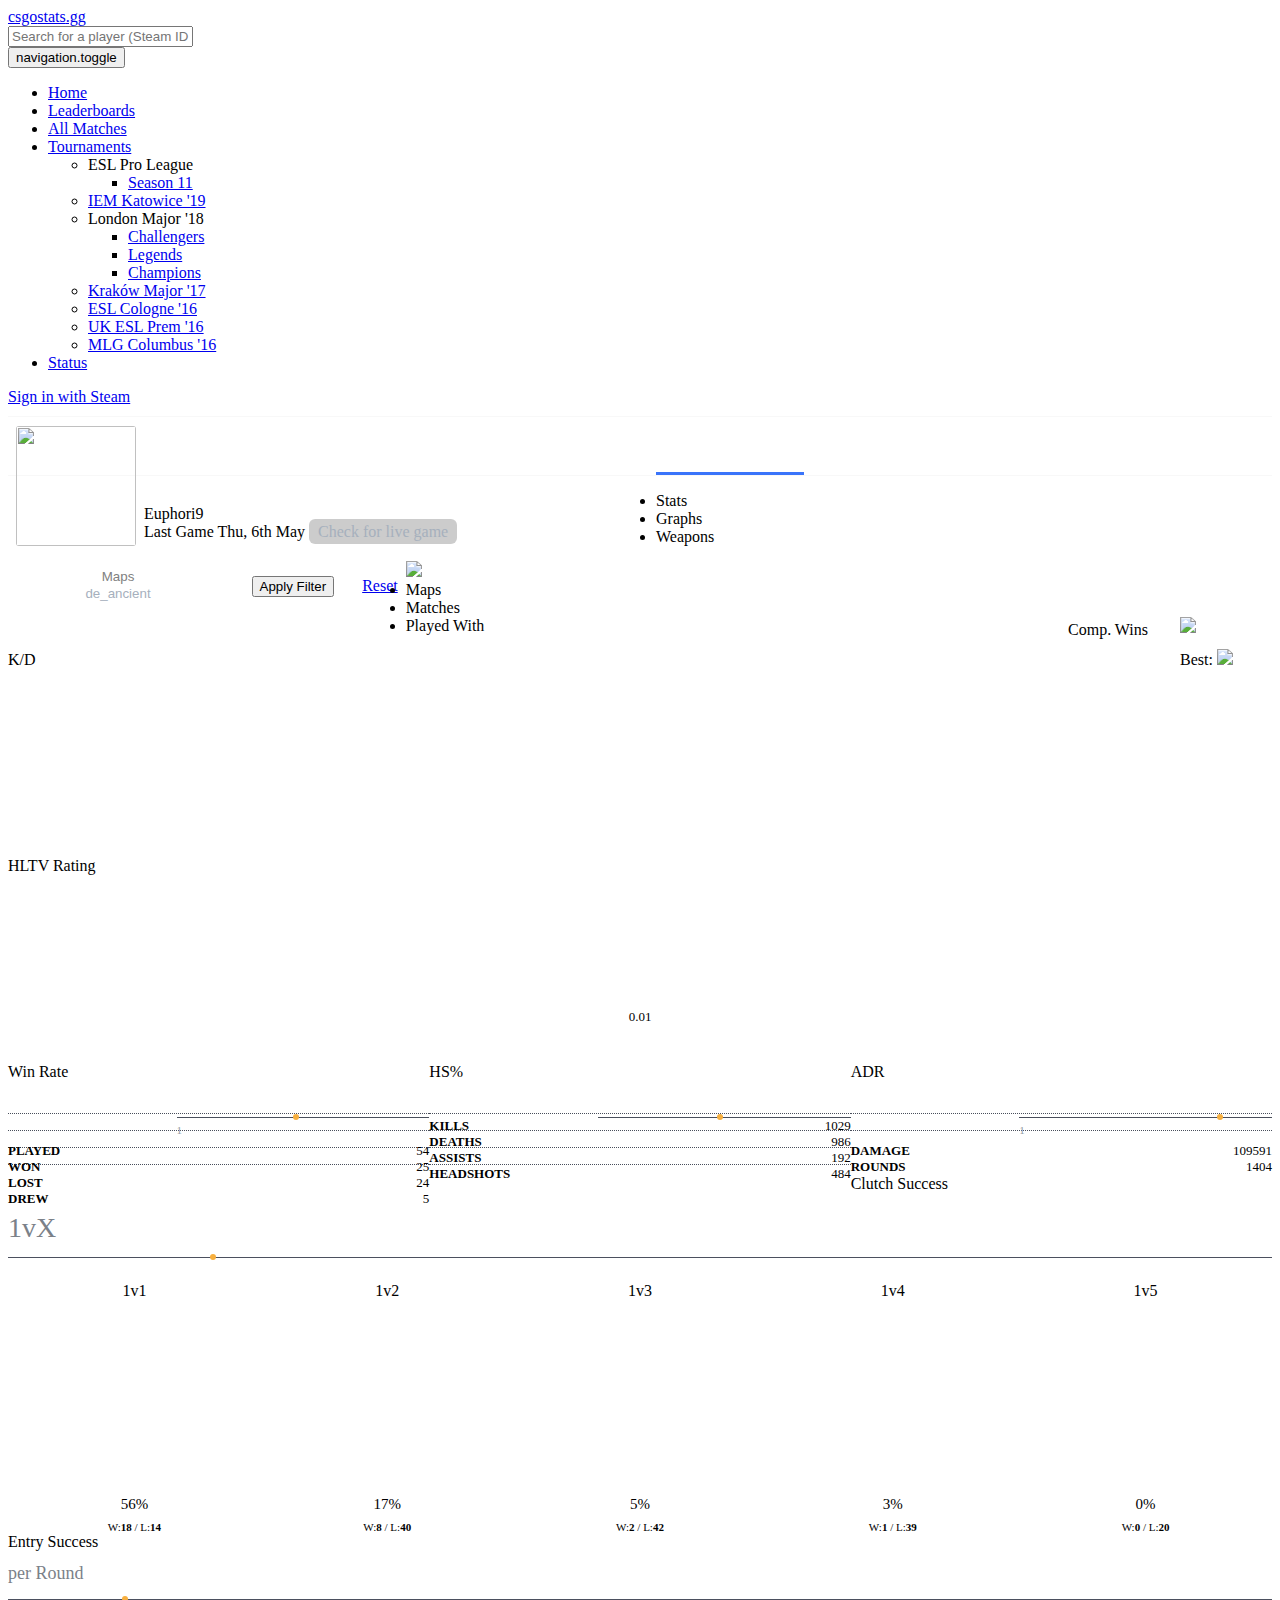
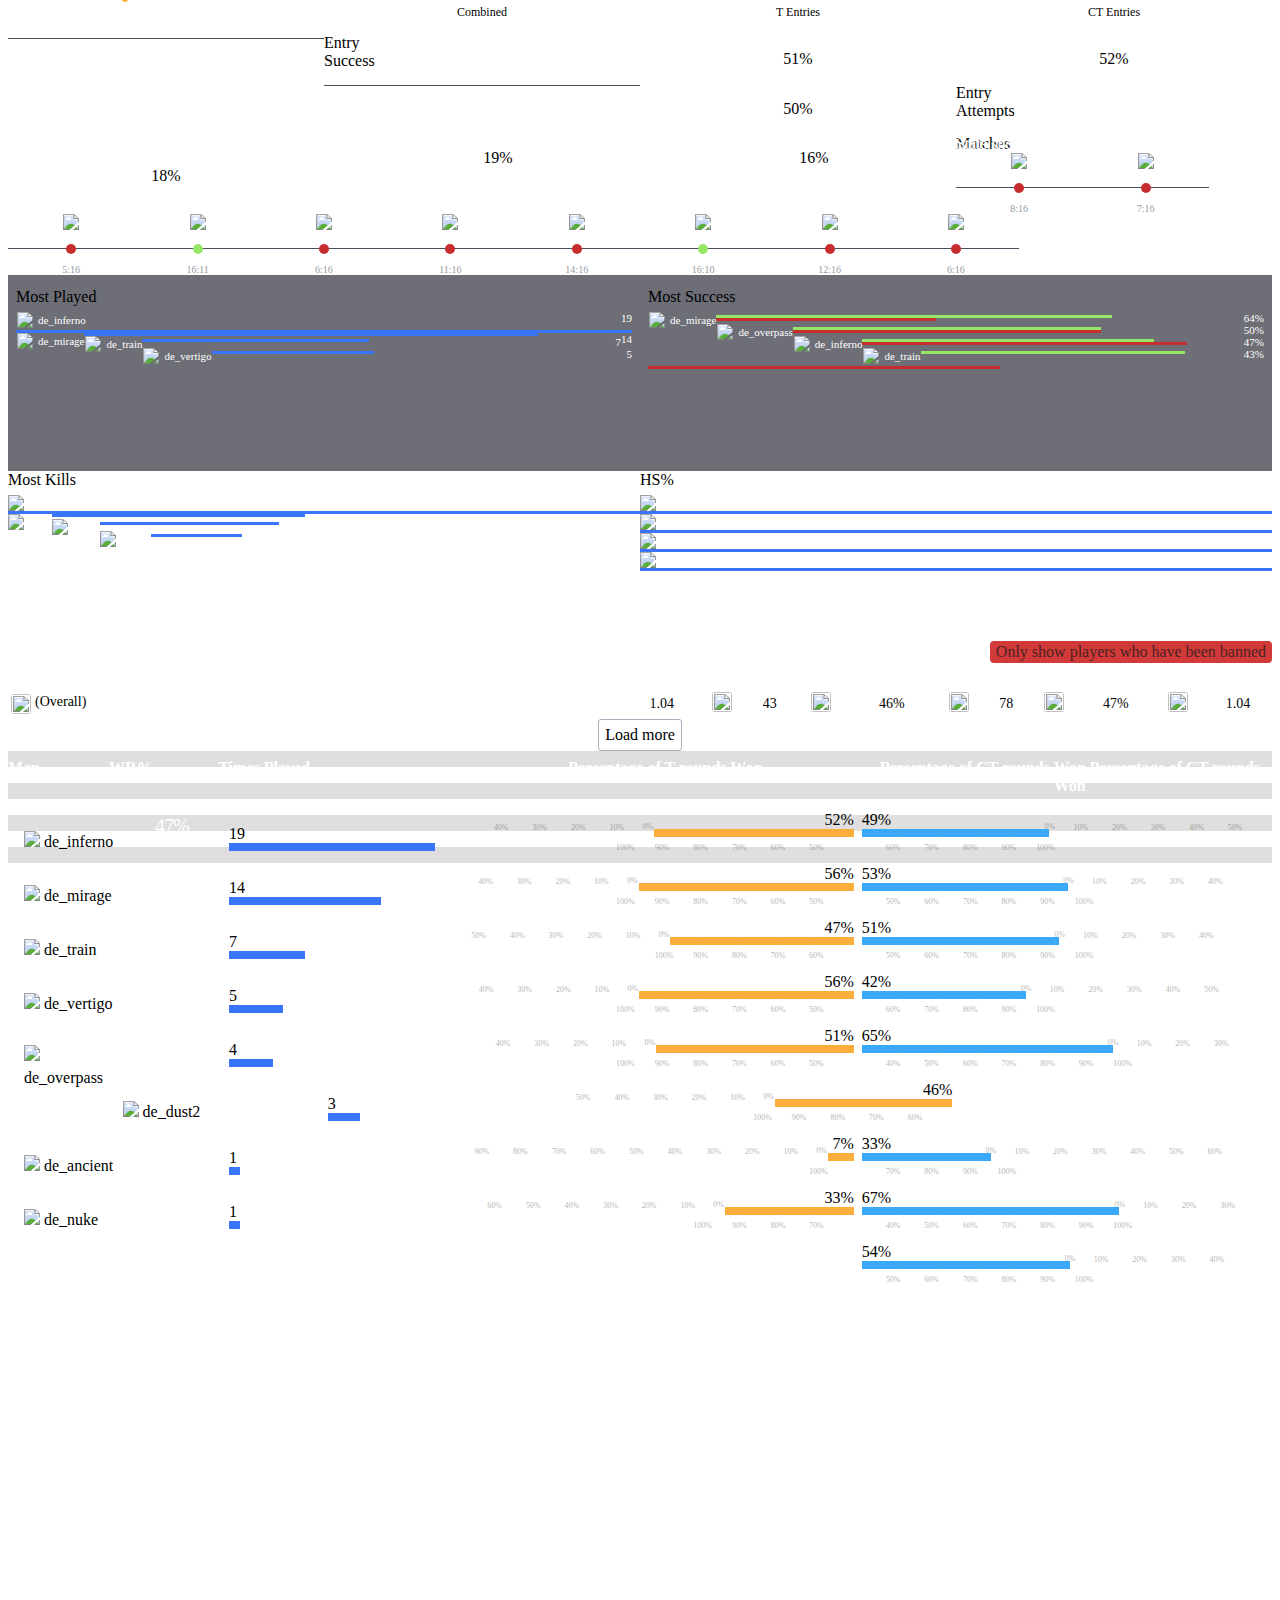
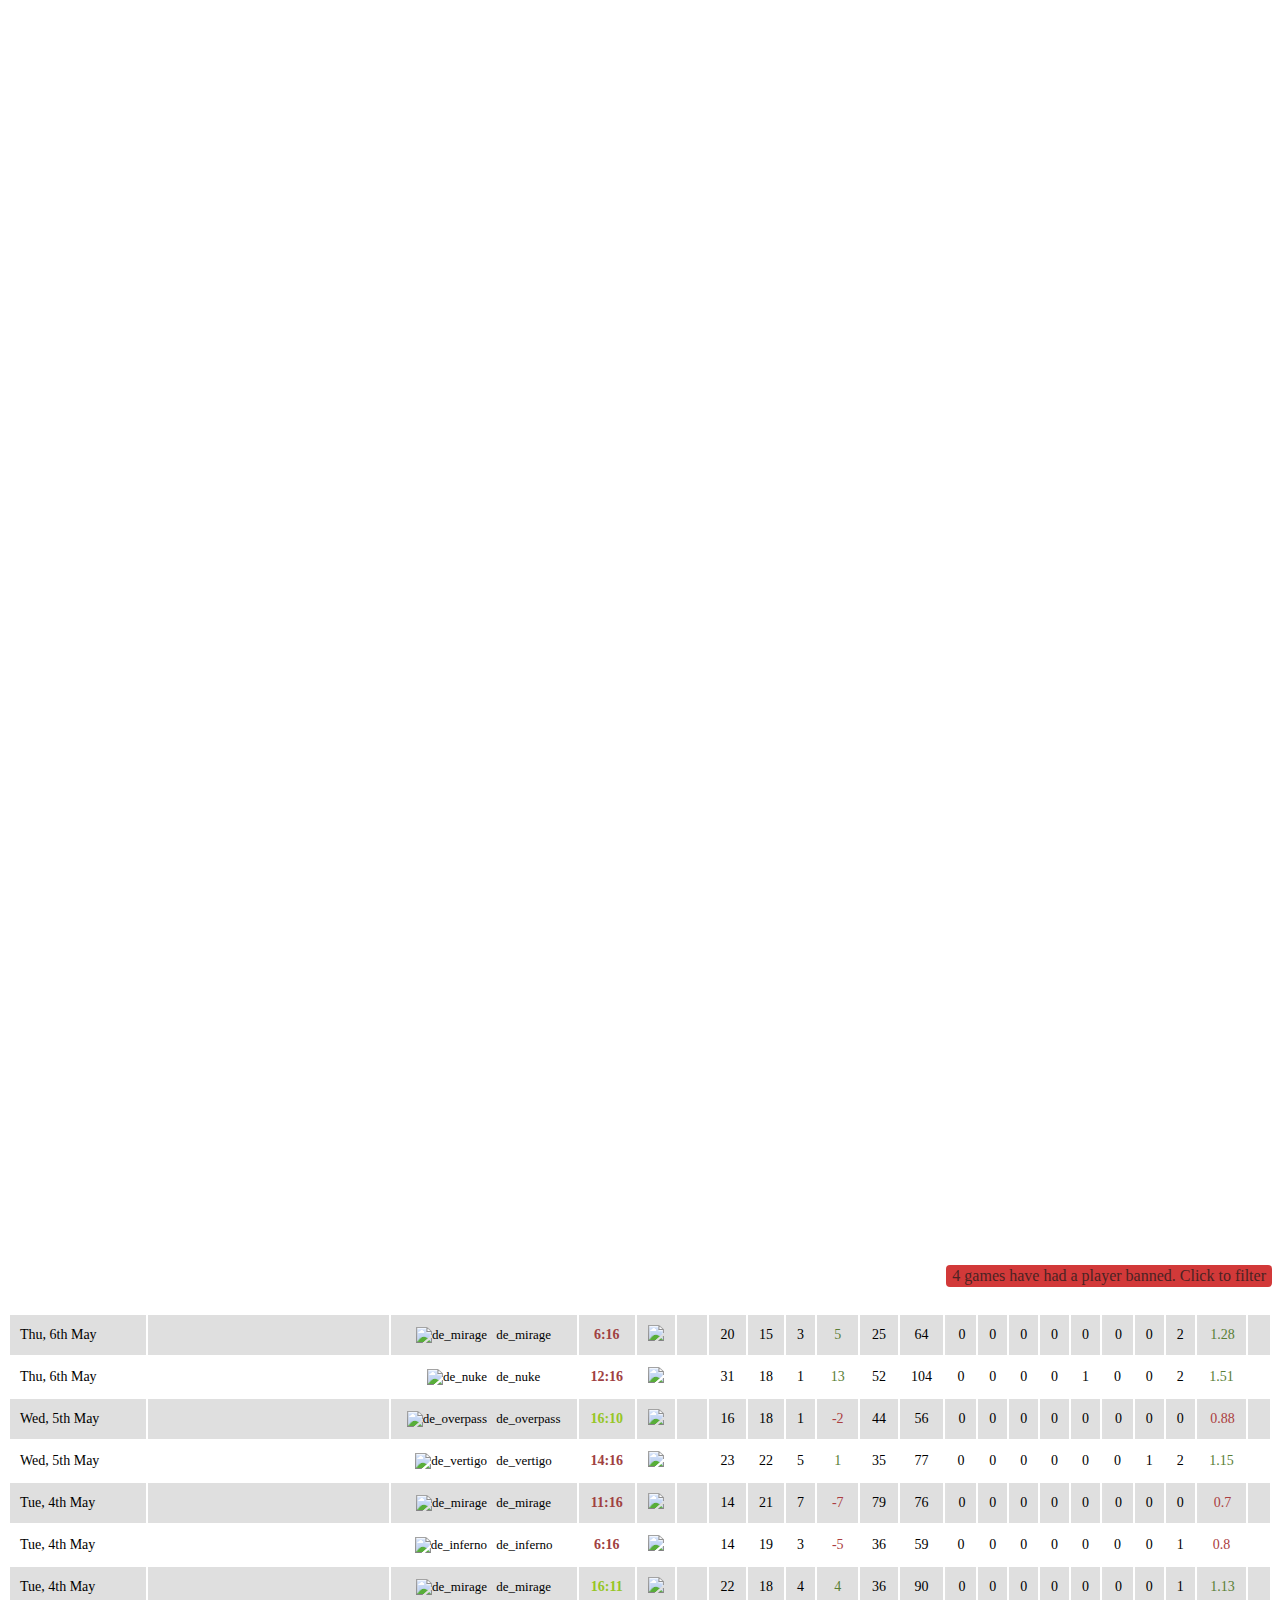
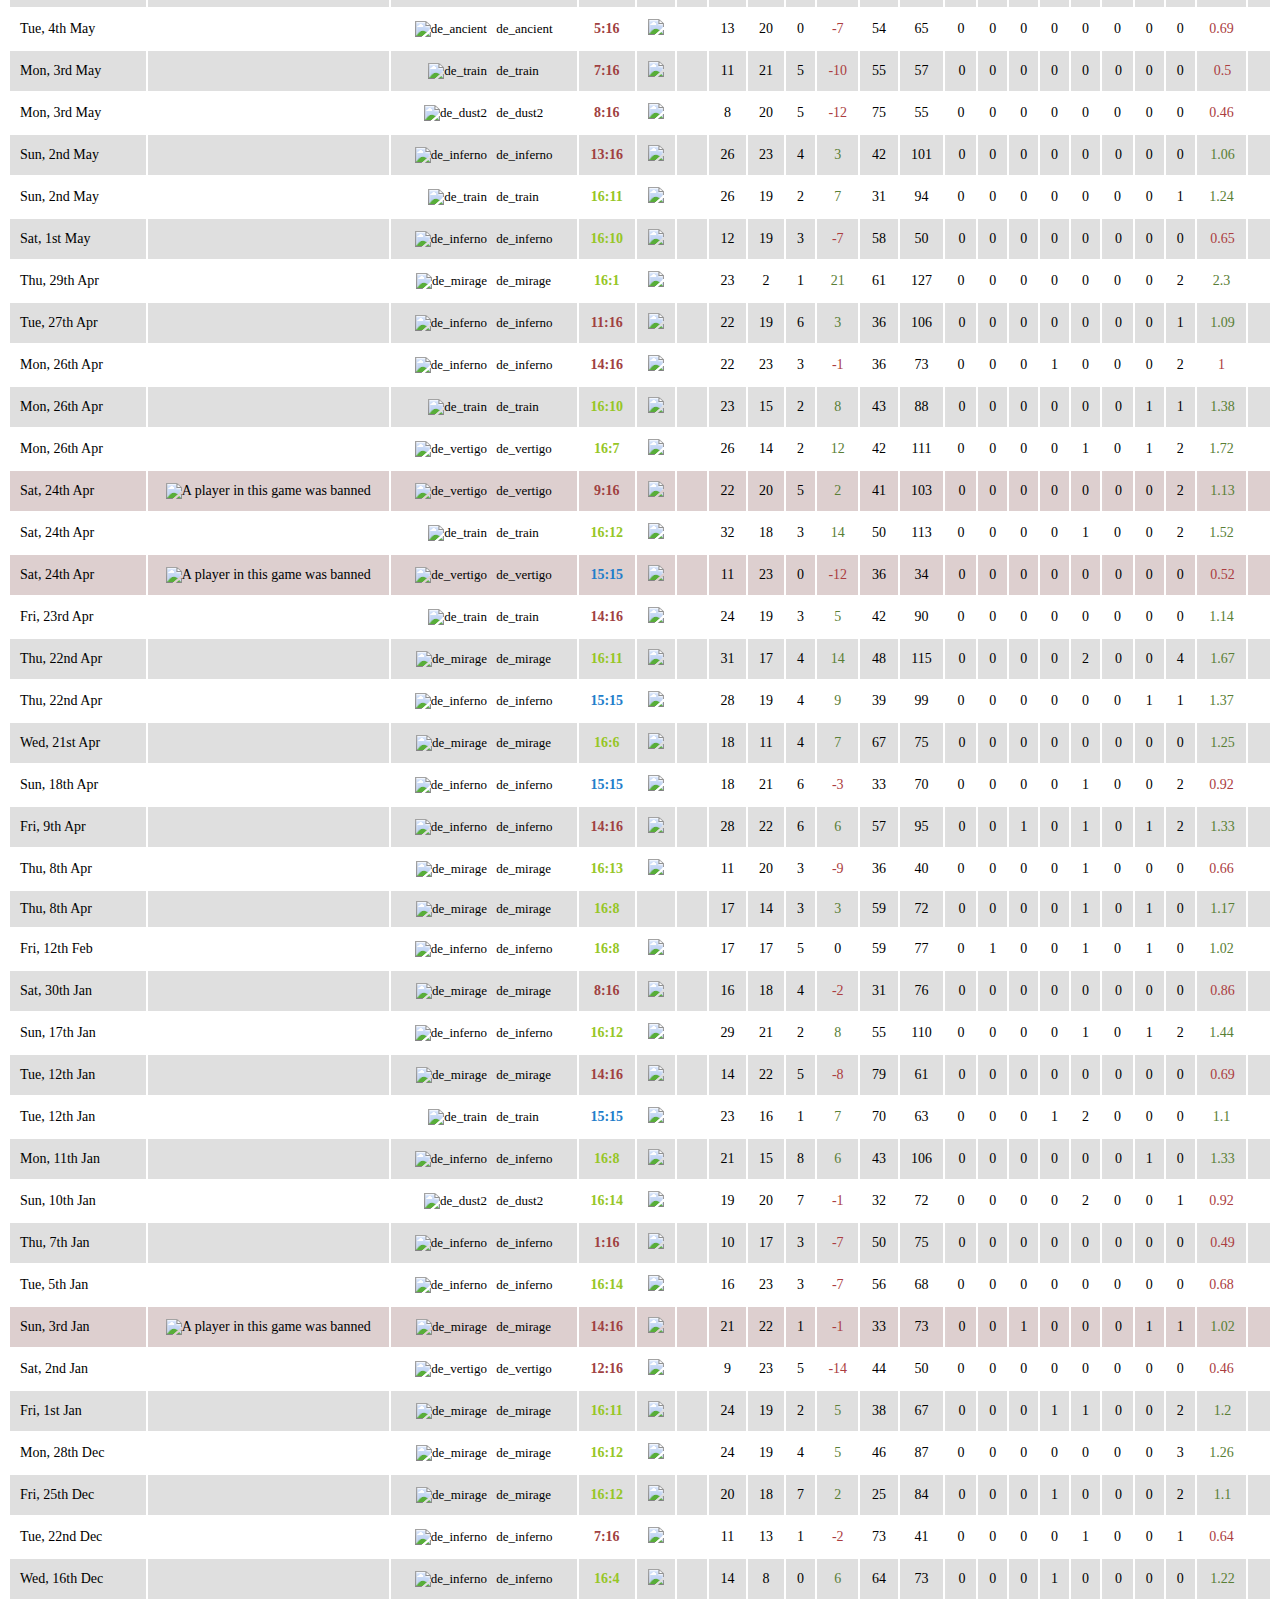
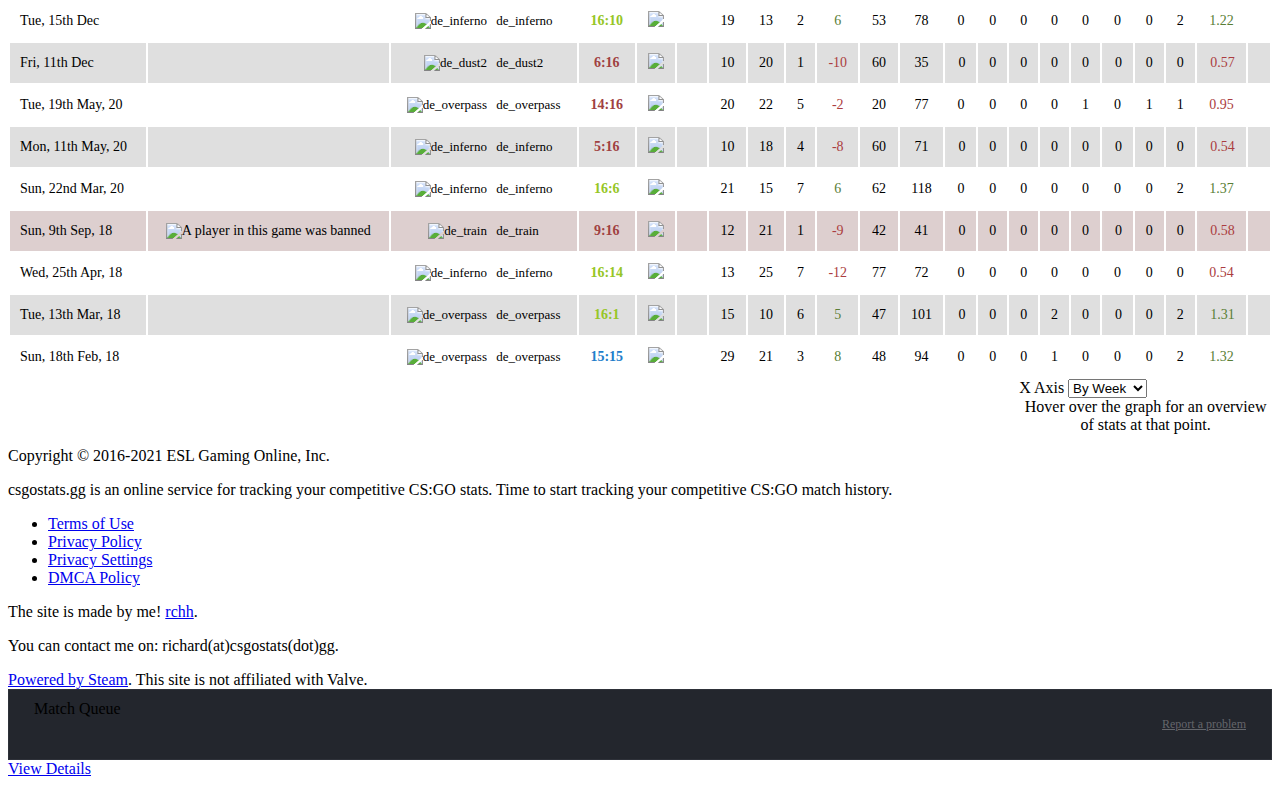
==== commit fc3171f1: "Added test v0.1" ====
--- a/src/cache/site.html
+++ b/src/cache/site.html
@@ -5,30 +5,19 @@
         <meta http-equiv="Content-Type" content="text/html; charset=UTF-8" />
         <meta name="viewport" content="width=device-width">
         <title>
-<<<<<<< HEAD:site.html
-            Player statistics - ya[H]oo | CS:GO Stats         </title>
-        <meta name="description" content="ya[H]oo's CS:GO stats, rank and full competitive match history " />
-=======
             Player statistics - Euphori9 | CS:GO Stats         </title>
         <meta name="description" content="Euphori9's CS:GO stats, rank and full competitive match history " />
->>>>>>> 97d19234d3cb3d2b910754d86117d7d09815a404:src/cache/site.html
         <meta name="keywords" content="csgo stats, csgostats, cs:go stats, competitive csgo stats, csgo matchmaking stats, csgo, stats, Counter Strike:Global Offensive stats, csgo match tracking" />
         <meta property="og:image" content="https://static.csgostats.gg/images/csgostats-social.png" />
         <meta name="twitter:card" content="summary_large_image">
         <meta name="twitter:image" content="https://static.csgostats.gg/images/csgostats-social.png">
         <meta name="twitter:site" content="@csgostatsgg">
-<<<<<<< HEAD:site.html
-        <meta name="twitter:title" content="Player statistics - ya[H]oo | CS:GO Stats ">
-        <meta name="twitter:description" content="Track your CS:GO Stats from Competitive matches!">
-            <link rel="canonical" href="https://csgostats.gg/player/76561198288983990">
-=======
         <meta name="twitter:title" content="Player statistics - Euphori9 | CS:GO Stats ">
         <meta name="twitter:description" content="Track your CS:GO Stats from Competitive matches!">
             <link rel="canonical" href="https://csgostats.gg/player/76561198136125158">
             <meta property="og:url" content="https://csgostats.gg/player/76561198136125158" />
         <meta property="og:title" content="CS:GO Stats for Euphori9"/>
         <meta property="og:description" content="Win:46% KPD:1.04 Rating:1.04 HS:47% ADR:78\" />
->>>>>>> 97d19234d3cb3d2b910754d86117d7d09815a404:src/cache/site.html
             <link href="https://static.csgostats.gg/css/bootstrap.css" rel="stylesheet" />
         <link href="https://static.csgostats.gg/css/bootstrap-select.css" rel="stylesheet" />
         <link href="https://static.csgostats.gg/css/daterangepicker.css" rel="stylesheet" />
@@ -36,29 +25,16 @@
         <link rel="icon" type="image/x-icon" href="/favicon.ico" />
         <link href="https://static.csgostats.gg/css/style.css" rel="stylesheet" />
         <link href="https://static.csgostats.gg/css/swiper.min.css"  rel="stylesheet" />
-<<<<<<< HEAD:site.html
-        <script id="usercentrics-cmp" data-settings-id="0TNCWILx-" src="https://app.usercentrics.eu/browser-ui/latest/bundle.js" defer type="4ab701116496ef0f0a3f7c81-text/javascript"></script>
-        <script type="4ab701116496ef0f0a3f7c81-text/javascript" src="https://static.csgostats.gg/js/jquery.min.js"></script>
-        <script type="4ab701116496ef0f0a3f7c81-text/javascript" src="https://static.csgostats.gg/js/bootstrap-select.js"></script>
-        <script type="4ab701116496ef0f0a3f7c81-text/javascript" src="https://static.csgostats.gg/js/moment.js"></script>
-        <script type="4ab701116496ef0f0a3f7c81-text/javascript" src="https://static.csgostats.gg/js/Chart.min.js"></script>
-        <script type="4ab701116496ef0f0a3f7c81-text/javascript" src="https://static.csgostats.gg/js/main.js?0508"></script>
-        <script type="4ab701116496ef0f0a3f7c81-text/javascript" src="https://static.csgostats.gg/js/js.cookie.js"></script>
-        <script type="4ab701116496ef0f0a3f7c81-text/javascript" src="https://static.csgostats.gg/js/daterangepicker.js"></script>
-        <script type="4ab701116496ef0f0a3f7c81-text/javascript" src="https://static.csgostats.gg/js/bootstrap.min.js"></script>
-        <script type="4ab701116496ef0f0a3f7c81-text/javascript" src="https://static.csgostats.gg/js/swiper.jquery.min.js"></script>
-=======
-        <script id="usercentrics-cmp" data-settings-id="0TNCWILx-" src="https://app.usercentrics.eu/browser-ui/latest/bundle.js" defer type="945beb01f8ed4c564c618354-text/javascript"></script>
-        <script type="945beb01f8ed4c564c618354-text/javascript" src="https://static.csgostats.gg/js/jquery.min.js"></script>
-        <script type="945beb01f8ed4c564c618354-text/javascript" src="https://static.csgostats.gg/js/bootstrap-select.js"></script>
-        <script type="945beb01f8ed4c564c618354-text/javascript" src="https://static.csgostats.gg/js/moment.js"></script>
-        <script type="945beb01f8ed4c564c618354-text/javascript" src="https://static.csgostats.gg/js/Chart.min.js"></script>
-        <script type="945beb01f8ed4c564c618354-text/javascript" src="https://static.csgostats.gg/js/main.js?0508"></script>
-        <script type="945beb01f8ed4c564c618354-text/javascript" src="https://static.csgostats.gg/js/js.cookie.js"></script>
-        <script type="945beb01f8ed4c564c618354-text/javascript" src="https://static.csgostats.gg/js/daterangepicker.js"></script>
-        <script type="945beb01f8ed4c564c618354-text/javascript" src="https://static.csgostats.gg/js/bootstrap.min.js"></script>
-        <script type="945beb01f8ed4c564c618354-text/javascript" src="https://static.csgostats.gg/js/swiper.jquery.min.js"></script>
->>>>>>> 97d19234d3cb3d2b910754d86117d7d09815a404:src/cache/site.html
+        <script id="usercentrics-cmp" data-settings-id="0TNCWILx-" src="https://app.usercentrics.eu/browser-ui/latest/bundle.js" defer type="c55dd674b904471240487c3b-text/javascript"></script>
+        <script type="c55dd674b904471240487c3b-text/javascript" src="https://static.csgostats.gg/js/jquery.min.js"></script>
+        <script type="c55dd674b904471240487c3b-text/javascript" src="https://static.csgostats.gg/js/bootstrap-select.js"></script>
+        <script type="c55dd674b904471240487c3b-text/javascript" src="https://static.csgostats.gg/js/moment.js"></script>
+        <script type="c55dd674b904471240487c3b-text/javascript" src="https://static.csgostats.gg/js/Chart.min.js"></script>
+        <script type="c55dd674b904471240487c3b-text/javascript" src="https://static.csgostats.gg/js/main.js?0508"></script>
+        <script type="c55dd674b904471240487c3b-text/javascript" src="https://static.csgostats.gg/js/js.cookie.js"></script>
+        <script type="c55dd674b904471240487c3b-text/javascript" src="https://static.csgostats.gg/js/daterangepicker.js"></script>
+        <script type="c55dd674b904471240487c3b-text/javascript" src="https://static.csgostats.gg/js/bootstrap.min.js"></script>
+        <script type="c55dd674b904471240487c3b-text/javascript" src="https://static.csgostats.gg/js/swiper.jquery.min.js"></script>
                     <script type="text/plain" data-usercentrics="Google Analytics">
                 (function(i,s,o,g,r,a,m){i['GoogleAnalyticsObject']=r;i[r]=i[r]||function(){
                         (i[r].q=i[r].q||[]).push(arguments)},i[r].l=1*new Date();a=s.createElement(o),
@@ -79,23 +55,13 @@
                 </div>
                 <div id="power-bar-outer">
                     <div id="power-bar-search-outer">
-<<<<<<< HEAD:site.html
-                        <form action="/player" id="search-box" method="post" onsubmit="if (!window.__cfRLUnblockHandlers) return false; return check_for_sharecode();" data-cf-modified-4ab701116496ef0f0a3f7c81-="">
+                        <form action="/player" id="search-box" method="post" onsubmit="if (!window.__cfRLUnblockHandlers) return false; return check_for_sharecode();" data-cf-modified-c55dd674b904471240487c3b-="">
                             <input name="steam_id" type="text" id="search-input" placeholder="Search for a player (Steam ID / Steam Profile Link / Custom Steam URL) or add a match">
                         </form>
-                        <div id="power-bar-search-icon" style="" onclick="if (!window.__cfRLUnblockHandlers) return false; $('#search-box').submit();" data-cf-modified-4ab701116496ef0f0a3f7c81-="">
+                        <div id="power-bar-search-icon" style="" onclick="if (!window.__cfRLUnblockHandlers) return false; $('#search-box').submit();" data-cf-modified-c55dd674b904471240487c3b-="">
                             <span class="glyphicon glyphicon-search" style=""></span>
                         </div>
-                        <div id="match-queue-icon" onclick="if (!window.__cfRLUnblockHandlers) return false; $('body').toggleClass('open-match-queue');" data-cf-modified-4ab701116496ef0f0a3f7c81-="">
-=======
-                        <form action="/player" id="search-box" method="post" onsubmit="if (!window.__cfRLUnblockHandlers) return false; return check_for_sharecode();" data-cf-modified-945beb01f8ed4c564c618354-="">
-                            <input name="steam_id" type="text" id="search-input" placeholder="Search for a player (Steam ID / Steam Profile Link / Custom Steam URL) or add a match">
-                        </form>
-                        <div id="power-bar-search-icon" style="" onclick="if (!window.__cfRLUnblockHandlers) return false; $('#search-box').submit();" data-cf-modified-945beb01f8ed4c564c618354-="">
-                            <span class="glyphicon glyphicon-search" style=""></span>
-                        </div>
-                        <div id="match-queue-icon" onclick="if (!window.__cfRLUnblockHandlers) return false; $('body').toggleClass('open-match-queue');" data-cf-modified-945beb01f8ed4c564c618354-="">
->>>>>>> 97d19234d3cb3d2b910754d86117d7d09815a404:src/cache/site.html
+                        <div id="match-queue-icon" onclick="if (!window.__cfRLUnblockHandlers) return false; $('body').toggleClass('open-match-queue');" data-cf-modified-c55dd674b904471240487c3b-="">
                             <span class="glyphicon glyphicon-tasks"></span>
                         </div>
                     </div>
@@ -245,26 +211,7 @@
         <div style="border-bottom:1px solid rgba(204,204,204,0.14); padding-top:10px;">
             <div style="margin:auto;">
                 <div style="float:left; padding:10px 8px 15px; position:relative;width: 50%">
-                    <script type="text/javascript" style="display:none">
-//<![CDATA[
-<<<<<<< HEAD:site.html
-window.__mirage2 = {petok:"4f831ce2701d3c0a65077b6c5b6a646eb93f3edd-1621251550-1800"};
-//]]>
-</script>
-<script type="text/javascript" src="https://ajax.cloudflare.com/cdn-cgi/scripts/04b3eb47/cloudflare-static/mirage2.min.js"></script>
-<img data-cfsrc="https://steamcdn-a.akamaihd.net/steamcommunity/public/images/avatars/6f/6fc9b280444648d24eb34bf598b87c43a31a8310_full.jpg" width="120" height="120" data-cfstyle="float:left; border-radius:3px;" style="display:none;visibility:hidden;" /><noscript><img src="https://steamcdn-a.akamaihd.net/steamcommunity/public/images/avatars/6f/6fc9b280444648d24eb34bf598b87c43a31a8310_full.jpg" width="120" height="120" style="float:left; border-radius:3px;" /></noscript>
-                    <div style="float:left; padding:8px;">
-                        <a href="https://steamcommunity.com/profiles/76561198288983990" rel="nofollow noopener noreferrer" target="_blank"><span class="steam-icon" style="width:15px; height:15px;"></span></a>
-                    </div>
-                    <div style="position:absolute; bottom:20px; left:136px;">
-                        <div id="player-name">ya[H]oo </div>
-                        <div id="last-game" style="float:none;">
-=======
-window.__mirage2 = {petok:"c099433e6f816b222bd07b4637c8d616600fadd1-1621252189-1800"};
-//]]>
-</script>
-<script type="text/javascript" src="https://ajax.cloudflare.com/cdn-cgi/scripts/04b3eb47/cloudflare-static/mirage2.min.js"></script>
-<img data-cfsrc="https://steamcdn-a.akamaihd.net/steamcommunity/public/images/avatars/b5/b582f7ac7161381d2d328b2935004c9f4d9abaaf_full.jpg" width="120" height="120" data-cfstyle="float:left; border-radius:3px;" style="display:none;visibility:hidden;" /><noscript><img src="https://steamcdn-a.akamaihd.net/steamcommunity/public/images/avatars/b5/b582f7ac7161381d2d328b2935004c9f4d9abaaf_full.jpg" width="120" height="120" style="float:left; border-radius:3px;" /></noscript>
+                    <img src="https://steamcdn-a.akamaihd.net/steamcommunity/public/images/avatars/b5/b582f7ac7161381d2d328b2935004c9f4d9abaaf_full.jpg" width="120" height="120" style="float:left; border-radius:3px;" />
                     <div style="float:left; padding:8px;">
                         <a href="https://steamcommunity.com/profiles/76561198136125158" rel="nofollow noopener noreferrer" target="_blank"><span class="steam-icon" style="width:15px; height:15px;"></span></a>
                     </div>
@@ -272,20 +219,16 @@
                         <div id="player-name">Euphori9 </div>
                         <div id="last-game" style="float:none;">
                                                         Last Game Thu, 6th May
->>>>>>> 97d19234d3cb3d2b910754d86117d7d09815a404:src/cache/site.html
                                                                                     <span id="check-for-live-link" style="padding:4px 9px; background:rgba(0,0,0,0.2); color:#A6B0BD; border-radius:6px;" class="btn disabled" data-toggle="tooltip" title="Due to a change in the Valve API we&#039;re currently not able to look up live matches. We are investigating a replacement for this functionality.">Check for live game</span>
                         </div>
                     </div>
                     <div class="clearfix"></div>
                 </div>
                 <div style="float:right; width:50%;">
-<<<<<<< HEAD:site.html
-                                                        </div>
-=======
                                             <div style="float:right; width:92px; height:120px; padding-top:56px; margin-left:32px;">
-                            <img data-cfsrc="https://static.csgostats.gg/images/ranks/13.png" width="92" style="display:none;visibility:hidden;" /><noscript><img src="https://static.csgostats.gg/images/ranks/13.png" width="92" /></noscript>
+                            <img src="https://static.csgostats.gg/images/ranks/13.png" width="92" />
                                                         <div style="padding-top:12px;">
-                                Best: <img data-cfsrc="https://static.csgostats.gg/images/ranks/14.png" height="24" style="display:none;visibility:hidden;" /><noscript><img src="https://static.csgostats.gg/images/ranks/14.png" height="24" /></noscript>
+                                Best: <img src="https://static.csgostats.gg/images/ranks/14.png" height="24" />
                             </div>
                                                     </div>
                                                                 <div style="float:right; padding-top:60px; text-align:center;">
@@ -295,7 +238,6 @@
                             </span>
                         </div>
                                     </div>
->>>>>>> 97d19234d3cb3d2b910754d86117d7d09815a404:src/cache/site.html
                 <div class="clearfix"></div>
             </div>
         </div>
@@ -317,14 +259,9 @@
                         border-bottom:3px solid #3A74FA;
                     }
                 </style>
-<<<<<<< HEAD:site.html
-                            <div style="padding:30px;">
-                <div style="max-width:900px; margin:auto; pading-top:20px;">
-                    <span style="font-size:24px; color:#fff; display:block; text-align:center;">No matches have been added for this player</span>
-=======
                                 <div>
                     <div style="margin:auto;">
-                        <form method="get" action="" onsubmit="if (!window.__cfRLUnblockHandlers) return false; set_range();" data-cf-modified-945beb01f8ed4c564c618354-="">
+                        <form method="get" action="" onsubmit="if (!window.__cfRLUnblockHandlers) return false; set_range();" data-cf-modified-c55dd674b904471240487c3b-="">
                             <div style="border-bottom:1px solid rgba(204,204,204,0.14); padding:0px;">
                                 <button class="player-tab selected ripple" name="mode" value="comp">Competitive Matches</button>
                                 <button class="player-tab  ripple" name="mode" value="scrimmage">Scrimmage Matches</button>
@@ -360,27 +297,27 @@
             <div class="content-sub-nav-outer">
                 <div id="in-page-nav" class="content-sub-nav">
                     <ul id="tab-nav" class="subnav">
-                        <li class="tab-nav" id="overview-nav" onclick="if (!window.__cfRLUnblockHandlers) return false; content_tab('overview');" data-cf-modified-945beb01f8ed4c564c618354-="">
+                        <li class="tab-nav" id="overview-nav" onclick="if (!window.__cfRLUnblockHandlers) return false; content_tab('overview');" data-cf-modified-c55dd674b904471240487c3b-="">
                             <div class="tab-text">Stats</div>
                             <span class="tab-icon glyphicon glyphicon-stats"></span>
                         </li>
-                        <li class="tab-nav" id="graphs-nav" onclick="if (!window.__cfRLUnblockHandlers) return false; content_tab('graphs');" data-cf-modified-945beb01f8ed4c564c618354-="">
+                        <li class="tab-nav" id="graphs-nav" onclick="if (!window.__cfRLUnblockHandlers) return false; content_tab('graphs');" data-cf-modified-c55dd674b904471240487c3b-="">
                             <div class="tab-text">Graphs</div>
                             <span class="tab-icon glyphicon glyphicon-signal"></span>
                         </li>
-                        <li class="tab-nav" id="weapons-nav" onclick="if (!window.__cfRLUnblockHandlers) return false; content_tab('weapons');" data-cf-modified-945beb01f8ed4c564c618354-="">
+                        <li class="tab-nav" id="weapons-nav" onclick="if (!window.__cfRLUnblockHandlers) return false; content_tab('weapons');" data-cf-modified-c55dd674b904471240487c3b-="">
                             <div class="tab-text">Weapons</div>
-                            <img class="tab-icon" data-cfsrc="https://static.csgostats.gg/images/weapons/m4a1_light.png" width="28" style="display:none;visibility:hidden;"><noscript><img class="tab-icon" src="https://static.csgostats.gg/images/weapons/m4a1_light.png" width="28"></noscript>
+                            <img class="tab-icon" src="https://static.csgostats.gg/images/weapons/m4a1_light.png" width="28">
                         </li>
-                        <li class="tab-nav" id="maps-nav" onclick="if (!window.__cfRLUnblockHandlers) return false; content_tab('maps');" data-cf-modified-945beb01f8ed4c564c618354-="">
+                        <li class="tab-nav" id="maps-nav" onclick="if (!window.__cfRLUnblockHandlers) return false; content_tab('maps');" data-cf-modified-c55dd674b904471240487c3b-="">
                             <div class="tab-text">Maps</div>
                             <span class="tab-icon glyphicon glyphicon-map-marker"></span>
                         </li>
-                        <li class="tab-nav" id="matches-nav" onclick="if (!window.__cfRLUnblockHandlers) return false; content_tab('matches');" data-cf-modified-945beb01f8ed4c564c618354-="">
+                        <li class="tab-nav" id="matches-nav" onclick="if (!window.__cfRLUnblockHandlers) return false; content_tab('matches');" data-cf-modified-c55dd674b904471240487c3b-="">
                             <div class="tab-text">Matches</div>
                             <span class="tab-icon glyphicon glyphicon-list-alt"></span>
                         </li>
-                        <li class="tab-nav" id="players-nav" onclick="if (!window.__cfRLUnblockHandlers) return false; content_tab('players');" data-cf-modified-945beb01f8ed4c564c618354-="">
+                        <li class="tab-nav" id="players-nav" onclick="if (!window.__cfRLUnblockHandlers) return false; content_tab('players');" data-cf-modified-c55dd674b904471240487c3b-="">
                             <div class="tab-text">Played With</div>
                             <span class="tab-icon glyphicon glyphicon-user"></span>
                         </li>
@@ -391,7 +328,7 @@
                     <div>
                         <div class="content-tabs">
                             <div class="content-tab" id="player-overview">
-                                <script type="945beb01f8ed4c564c618354-text/javascript">
+                                <script type="c55dd674b904471240487c3b-text/javascript">
                             $(function () {
                               $('[data-toggle="tooltip"]').tooltip()
                             })
@@ -460,7 +397,7 @@
                                     </div>
                                     <div>
                                         <div style="float:left; width:40%;">
-                                            <img data-cfsrc="https://static.csgostats.gg/images/winrate-icon.png" height="36" alt="" style="display:none;visibility:hidden;" /><noscript><img src="https://static.csgostats.gg/images/winrate-icon.png" height="36" alt="" /></noscript>
+                                            <img src="https://static.csgostats.gg/images/winrate-icon.png" height="36" alt="" />
                                         </div>
                                         <div style="float:left; width:60%; font-size:34px; color:#fff; line-height:0.75em; text-align:center;">
                                             46%
@@ -500,7 +437,7 @@
 
                                     <div>
                                         <div style="float:left; width:40%;">
-                                            <img data-cfsrc="https://static.csgostats.gg/images/headshot-icon.png" height="36" alt="" style="display:none;visibility:hidden;" /><noscript><img src="https://static.csgostats.gg/images/headshot-icon.png" height="36" alt="" /></noscript>
+                                            <img src="https://static.csgostats.gg/images/headshot-icon.png" height="36" alt="" />
                                         </div>
                                         <div style="float:left; width:60%; font-size:34px; color:#fff; line-height:0.75em; text-align:center;">
                                             47%
@@ -539,7 +476,7 @@
                                     </div>
                                     <div>
                                         <div style="float:left; width:40%;">
-                                            <img data-cfsrc="https://static.csgostats.gg/images/damage-icon.png" height="36" alt="" style="display:none;visibility:hidden;" /><noscript><img src="https://static.csgostats.gg/images/damage-icon.png" height="36" alt="" /></noscript>
+                                            <img src="https://static.csgostats.gg/images/damage-icon.png" height="36" alt="" />
                                         </div>
                                         <div style="float:left; width:60%; font-size:34px; color:#fff; line-height:0.75em; text-align:center;">
                                             78
@@ -753,34 +690,34 @@
                                 <div>
                                     <div class="stat-panel" style="height:96px; padding-top:8px; background:transparent;">
                                         <div class="stat-heading">Matches</div>
-<div class="match-dot-outer" style="text-align:center; font-size:10px; color:#949BA2;"><img data-cfsrc="https://static.csgostats.gg/images/maps/icons/de_dust2_v2.png" data-cfstyle="height:17px;" style="display:none;visibility:hidden;" /><noscript><img src="https://static.csgostats.gg/images/maps/icons/de_dust2_v2.png" style="height:17px;" /></noscript>
+<div class="match-dot-outer" style="text-align:center; font-size:10px; color:#949BA2;"><img src="https://static.csgostats.gg/images/maps/icons/de_dust2_v2.png" style="height:17px;" />
                             <div style="border-top:1px solid #4B505E; margin:16px 0 10px;"><div style="margin:auto; margin-top:-5px;" class="match-dot match-lose"></div></div>
                             8:16
-                        </div><div class="match-dot-outer" style="text-align:center; font-size:10px; color:#949BA2;"><img data-cfsrc="https://static.csgostats.gg/images/maps/icons/de_train.png" data-cfstyle="height:17px;" style="display:none;visibility:hidden;" /><noscript><img src="https://static.csgostats.gg/images/maps/icons/de_train.png" style="height:17px;" /></noscript>
+                        </div><div class="match-dot-outer" style="text-align:center; font-size:10px; color:#949BA2;"><img src="https://static.csgostats.gg/images/maps/icons/de_train.png" style="height:17px;" />
                             <div style="border-top:1px solid #4B505E; margin:16px 0 10px;"><div style="margin:auto; margin-top:-5px;" class="match-dot match-lose"></div></div>
                             7:16
-                        </div><div class="match-dot-outer" style="text-align:center; font-size:10px; color:#949BA2;"><img data-cfsrc="https://static.csgostats.gg/images/maps/icons/de_ancient.png" data-cfstyle="height:17px;" style="display:none;visibility:hidden;" /><noscript><img src="https://static.csgostats.gg/images/maps/icons/de_ancient.png" style="height:17px;" /></noscript>
+                        </div><div class="match-dot-outer" style="text-align:center; font-size:10px; color:#949BA2;"><img src="https://static.csgostats.gg/images/maps/icons/de_ancient.png" style="height:17px;" />
                             <div style="border-top:1px solid #4B505E; margin:16px 0 10px;"><div style="margin:auto; margin-top:-5px;" class="match-dot match-lose"></div></div>
                             5:16
-                        </div><div class="match-dot-outer" style="text-align:center; font-size:10px; color:#949BA2;"><img data-cfsrc="https://static.csgostats.gg/images/maps/icons/de_mirage.png" data-cfstyle="height:17px;" style="display:none;visibility:hidden;" /><noscript><img src="https://static.csgostats.gg/images/maps/icons/de_mirage.png" style="height:17px;" /></noscript>
+                        </div><div class="match-dot-outer" style="text-align:center; font-size:10px; color:#949BA2;"><img src="https://static.csgostats.gg/images/maps/icons/de_mirage.png" style="height:17px;" />
                             <div style="border-top:1px solid #4B505E; margin:16px 0 10px;"><div style="margin:auto; margin-top:-5px;" class="match-dot match-win"></div></div>
                             16:11
-                        </div><div class="match-dot-outer" style="text-align:center; font-size:10px; color:#949BA2;"><img data-cfsrc="https://static.csgostats.gg/images/maps/icons/de_inferno.png" data-cfstyle="height:17px;" style="display:none;visibility:hidden;" /><noscript><img src="https://static.csgostats.gg/images/maps/icons/de_inferno.png" style="height:17px;" /></noscript>
+                        </div><div class="match-dot-outer" style="text-align:center; font-size:10px; color:#949BA2;"><img src="https://static.csgostats.gg/images/maps/icons/de_inferno.png" style="height:17px;" />
                             <div style="border-top:1px solid #4B505E; margin:16px 0 10px;"><div style="margin:auto; margin-top:-5px;" class="match-dot match-lose"></div></div>
                             6:16
-                        </div><div class="match-dot-outer" style="text-align:center; font-size:10px; color:#949BA2;"><img data-cfsrc="https://static.csgostats.gg/images/maps/icons/de_mirage.png" data-cfstyle="height:17px;" style="display:none;visibility:hidden;" /><noscript><img src="https://static.csgostats.gg/images/maps/icons/de_mirage.png" style="height:17px;" /></noscript>
+                        </div><div class="match-dot-outer" style="text-align:center; font-size:10px; color:#949BA2;"><img src="https://static.csgostats.gg/images/maps/icons/de_mirage.png" style="height:17px;" />
                             <div style="border-top:1px solid #4B505E; margin:16px 0 10px;"><div style="margin:auto; margin-top:-5px;" class="match-dot match-lose"></div></div>
                             11:16
-                        </div><div class="match-dot-outer" style="text-align:center; font-size:10px; color:#949BA2;"><img data-cfsrc="https://static.csgostats.gg/images/maps/icons/de_vertigo_1.png" data-cfstyle="height:17px;" style="display:none;visibility:hidden;" /><noscript><img src="https://static.csgostats.gg/images/maps/icons/de_vertigo_1.png" style="height:17px;" /></noscript>
+                        </div><div class="match-dot-outer" style="text-align:center; font-size:10px; color:#949BA2;"><img src="https://static.csgostats.gg/images/maps/icons/de_vertigo_1.png" style="height:17px;" />
                             <div style="border-top:1px solid #4B505E; margin:16px 0 10px;"><div style="margin:auto; margin-top:-5px;" class="match-dot match-lose"></div></div>
                             14:16
-                        </div><div class="match-dot-outer" style="text-align:center; font-size:10px; color:#949BA2;"><img data-cfsrc="https://static.csgostats.gg/images/maps/icons/de_overpass.png" data-cfstyle="height:17px;" style="display:none;visibility:hidden;" /><noscript><img src="https://static.csgostats.gg/images/maps/icons/de_overpass.png" style="height:17px;" /></noscript>
+                        </div><div class="match-dot-outer" style="text-align:center; font-size:10px; color:#949BA2;"><img src="https://static.csgostats.gg/images/maps/icons/de_overpass.png" style="height:17px;" />
                             <div style="border-top:1px solid #4B505E; margin:16px 0 10px;"><div style="margin:auto; margin-top:-5px;" class="match-dot match-win"></div></div>
                             16:10
-                        </div><div class="match-dot-outer" style="text-align:center; font-size:10px; color:#949BA2;"><img data-cfsrc="https://static.csgostats.gg/images/maps/icons/de_nuke_1.png" data-cfstyle="height:17px;" style="display:none;visibility:hidden;" /><noscript><img src="https://static.csgostats.gg/images/maps/icons/de_nuke_1.png" style="height:17px;" /></noscript>
+                        </div><div class="match-dot-outer" style="text-align:center; font-size:10px; color:#949BA2;"><img src="https://static.csgostats.gg/images/maps/icons/de_nuke_1.png" style="height:17px;" />
                             <div style="border-top:1px solid #4B505E; margin:16px 0 10px;"><div style="margin:auto; margin-top:-5px;" class="match-dot match-lose"></div></div>
                             12:16
-                        </div><div class="match-dot-outer" style="text-align:center; font-size:10px; color:#949BA2;"><img data-cfsrc="https://static.csgostats.gg/images/maps/icons/de_mirage.png" data-cfstyle="height:17px;" style="display:none;visibility:hidden;" /><noscript><img src="https://static.csgostats.gg/images/maps/icons/de_mirage.png" style="height:17px;" /></noscript>
+                        </div><div class="match-dot-outer" style="text-align:center; font-size:10px; color:#949BA2;"><img src="https://static.csgostats.gg/images/maps/icons/de_mirage.png" style="height:17px;" />
                             <div style="border-top:1px solid #4B505E; margin:16px 0 10px;"><div style="margin:auto; margin-top:-5px;" class="match-dot match-lose"></div></div>
                             6:16
                         </div>                                        <div class="clearfix"></div>
@@ -796,7 +733,7 @@
                                                             <div style="padding:3px 0;">
                                                                 <div style="float:left;">
                                                                                                                                             <div style="float:left; width:18px; margin-right:4px; text-align:center;">
-                                                                            <img data-cfsrc="https://static.csgostats.gg/images/maps/icons/de_inferno.png" height="17" style="display:none;visibility:hidden;" /><noscript><img src="https://static.csgostats.gg/images/maps/icons/de_inferno.png" height="17" /></noscript>
+                                                                            <img src="https://static.csgostats.gg/images/maps/icons/de_inferno.png" height="17" />
                                                                         </div>
                                                                                                                                         <span style="display:inline-block; padding:2px 0;">de_inferno</span>
                                                                 </div>
@@ -811,7 +748,7 @@
                                                             <div style="padding:3px 0;">
                                                                 <div style="float:left;">
                                                                                                                                             <div style="float:left; width:18px; margin-right:4px; text-align:center;">
-                                                                            <img data-cfsrc="https://static.csgostats.gg/images/maps/icons/de_mirage.png" height="17" style="display:none;visibility:hidden;" /><noscript><img src="https://static.csgostats.gg/images/maps/icons/de_mirage.png" height="17" /></noscript>
+                                                                            <img src="https://static.csgostats.gg/images/maps/icons/de_mirage.png" height="17" />
                                                                         </div>
                                                                                                                                         <span style="display:inline-block; padding:2px 0;">de_mirage</span>
                                                                 </div>
@@ -826,7 +763,7 @@
                                                             <div style="padding:3px 0;">
                                                                 <div style="float:left;">
                                                                                                                                             <div style="float:left; width:18px; margin-right:4px; text-align:center;">
-                                                                            <img data-cfsrc="https://static.csgostats.gg/images/maps/icons/de_train.png" height="17" style="display:none;visibility:hidden;" /><noscript><img src="https://static.csgostats.gg/images/maps/icons/de_train.png" height="17" /></noscript>
+                                                                            <img src="https://static.csgostats.gg/images/maps/icons/de_train.png" height="17" />
                                                                         </div>
                                                                                                                                         <span style="display:inline-block; padding:2px 0;">de_train</span>
                                                                 </div>
@@ -841,7 +778,7 @@
                                                             <div style="padding:3px 0;">
                                                                 <div style="float:left;">
                                                                                                                                             <div style="float:left; width:18px; margin-right:4px; text-align:center;">
-                                                                            <img data-cfsrc="https://static.csgostats.gg/images/maps/icons/de_vertigo_1.png" height="17" style="display:none;visibility:hidden;" /><noscript><img src="https://static.csgostats.gg/images/maps/icons/de_vertigo_1.png" height="17" /></noscript>
+                                                                            <img src="https://static.csgostats.gg/images/maps/icons/de_vertigo_1.png" height="17" />
                                                                         </div>
                                                                                                                                         <span style="display:inline-block; padding:2px 0;">de_vertigo</span>
                                                                 </div>
@@ -865,7 +802,7 @@
                                                         <div style="padding:3px 0;">
                                                             <div style="float:left;">
                                                                                                                                     <div style="float:left; width:18px; margin-right:4px; text-align:center;">
-                                                                        <img data-cfsrc="https://static.csgostats.gg/images/maps/icons/de_mirage.png" height="17" style="display:none;visibility:hidden;" /><noscript><img src="https://static.csgostats.gg/images/maps/icons/de_mirage.png" height="17" /></noscript>
+                                                                        <img src="https://static.csgostats.gg/images/maps/icons/de_mirage.png" height="17" />
                                                                     </div>
                                                                                                                                 <span style="display:inline-block; padding:2px 0;">de_mirage</span>
                                                             </div>
@@ -880,7 +817,7 @@
                                                         <div style="padding:3px 0;">
                                                             <div style="float:left;">
                                                                                                                                     <div style="float:left; width:18px; margin-right:4px; text-align:center;">
-                                                                        <img data-cfsrc="https://static.csgostats.gg/images/maps/icons/de_overpass.png" height="17" style="display:none;visibility:hidden;" /><noscript><img src="https://static.csgostats.gg/images/maps/icons/de_overpass.png" height="17" /></noscript>
+                                                                        <img src="https://static.csgostats.gg/images/maps/icons/de_overpass.png" height="17" />
                                                                     </div>
                                                                                                                                 <span style="display:inline-block; padding:2px 0;">de_overpass</span>
                                                             </div>
@@ -895,7 +832,7 @@
                                                         <div style="padding:3px 0;">
                                                             <div style="float:left;">
                                                                                                                                     <div style="float:left; width:18px; margin-right:4px; text-align:center;">
-                                                                        <img data-cfsrc="https://static.csgostats.gg/images/maps/icons/de_inferno.png" height="17" style="display:none;visibility:hidden;" /><noscript><img src="https://static.csgostats.gg/images/maps/icons/de_inferno.png" height="17" /></noscript>
+                                                                        <img src="https://static.csgostats.gg/images/maps/icons/de_inferno.png" height="17" />
                                                                     </div>
                                                                                                                                 <span style="display:inline-block; padding:2px 0;">de_inferno</span>
                                                             </div>
@@ -910,7 +847,7 @@
                                                         <div style="padding:3px 0;">
                                                             <div style="float:left;">
                                                                                                                                     <div style="float:left; width:18px; margin-right:4px; text-align:center;">
-                                                                        <img data-cfsrc="https://static.csgostats.gg/images/maps/icons/de_train.png" height="17" style="display:none;visibility:hidden;" /><noscript><img src="https://static.csgostats.gg/images/maps/icons/de_train.png" height="17" /></noscript>
+                                                                        <img src="https://static.csgostats.gg/images/maps/icons/de_train.png" height="17" />
                                                                     </div>
                                                                                                                                 <span style="display:inline-block; padding:2px 0;">de_train</span>
                                                             </div>
@@ -936,7 +873,7 @@
                                                     <div style="padding:3px 0;">
                                                         <div style="float:left;">
                                                             <div style="float:left; margin-right:4px; text-align:center;">
-                                                                                                                                    <img data-cfsrc="https://static.csgostats.gg/images/weapons/ak47_light.png" alt="AK47" height="17" style="display:none;visibility:hidden;" /><noscript><img src="https://static.csgostats.gg/images/weapons/ak47_light.png" alt="AK47" height="17"/></noscript>
+                                                                                                                                    <img src="https://static.csgostats.gg/images/weapons/ak47_light.png" alt="AK47" height="17"/>
                                                                                                                             </div>
                                                         </div>
                                                         <span style="display:inline-block; padding:2px 0; float:right; ">424</span>
@@ -951,7 +888,7 @@
                                                     <div style="padding:3px 0;">
                                                         <div style="float:left;">
                                                             <div style="float:left; margin-right:4px; text-align:center;">
-                                                                                                                                    <img data-cfsrc="https://static.csgostats.gg/images/weapons/awp_light.png" alt="AWP" height="17" style="display:none;visibility:hidden;" /><noscript><img src="https://static.csgostats.gg/images/weapons/awp_light.png" alt="AWP" height="17"/></noscript>
+                                                                                                                                    <img src="https://static.csgostats.gg/images/weapons/awp_light.png" alt="AWP" height="17"/>
                                                                                                                             </div>
                                                         </div>
                                                         <span style="display:inline-block; padding:2px 0; float:right; ">170</span>
@@ -966,7 +903,7 @@
                                                     <div style="padding:3px 0;">
                                                         <div style="float:left;">
                                                             <div style="float:left; margin-right:4px; text-align:center;">
-                                                                                                                                    <img data-cfsrc="https://static.csgostats.gg/images/weapons/m4a1_light.png" alt="M4A4" height="17" style="display:none;visibility:hidden;" /><noscript><img src="https://static.csgostats.gg/images/weapons/m4a1_light.png" alt="M4A4" height="17"/></noscript>
+                                                                                                                                    <img src="https://static.csgostats.gg/images/weapons/m4a1_light.png" alt="M4A4" height="17"/>
                                                                                                                             </div>
                                                         </div>
                                                         <span style="display:inline-block; padding:2px 0; float:right; ">120</span>
@@ -981,7 +918,7 @@
                                                     <div style="padding:3px 0;">
                                                         <div style="float:left;">
                                                             <div style="float:left; margin-right:4px; text-align:center;">
-                                                                                                                                    <img data-cfsrc="https://static.csgostats.gg/images/weapons/deagle_light.png" alt="Deagle" height="17" style="display:none;visibility:hidden;" /><noscript><img src="https://static.csgostats.gg/images/weapons/deagle_light.png" alt="Deagle" height="17"/></noscript>
+                                                                                                                                    <img src="https://static.csgostats.gg/images/weapons/deagle_light.png" alt="Deagle" height="17"/>
                                                                                                                             </div>
                                                         </div>
                                                         <span style="display:inline-block; padding:2px 0; float:right; ">61</span>
@@ -1001,7 +938,7 @@
                                                     <div style="padding:3px 0;">
                                                         <div style="float:left;">
                                                             <div style="float:left; margin-right:4px; text-align:center;">
-                                                                                                                                    <img data-cfsrc="https://static.csgostats.gg/images/weapons/ump45_light.png" alt="Ump" height="17" style="display:none;visibility:hidden;" /><noscript><img src="https://static.csgostats.gg/images/weapons/ump45_light.png" alt="Ump" height="17"/></noscript>
+                                                                                                                                    <img src="https://static.csgostats.gg/images/weapons/ump45_light.png" alt="Ump" height="17"/>
                                                                                                                             </div>
                                                         </div>
                                                         <span style="display:inline-block; padding:2px 0; float:right; ">100%</span>
@@ -1016,7 +953,7 @@
                                                     <div style="padding:3px 0;">
                                                         <div style="float:left;">
                                                             <div style="float:left; margin-right:4px; text-align:center;">
-                                                                                                                                    <img data-cfsrc="https://static.csgostats.gg/images/weapons/p90_light.png" alt="P90" height="17" style="display:none;visibility:hidden;" /><noscript><img src="https://static.csgostats.gg/images/weapons/p90_light.png" alt="P90" height="17"/></noscript>
+                                                                                                                                    <img src="https://static.csgostats.gg/images/weapons/p90_light.png" alt="P90" height="17"/>
                                                                                                                             </div>
                                                         </div>
                                                         <span style="display:inline-block; padding:2px 0; float:right; ">100%</span>
@@ -1031,7 +968,7 @@
                                                     <div style="padding:3px 0;">
                                                         <div style="float:left;">
                                                             <div style="float:left; margin-right:4px; text-align:center;">
-                                                                                                                                    <img data-cfsrc="https://static.csgostats.gg/images/weapons/hkp2000_light.png" alt="p2000" height="17" style="display:none;visibility:hidden;" /><noscript><img src="https://static.csgostats.gg/images/weapons/hkp2000_light.png" alt="p2000" height="17"/></noscript>
+                                                                                                                                    <img src="https://static.csgostats.gg/images/weapons/hkp2000_light.png" alt="p2000" height="17"/>
                                                                                                                             </div>
                                                         </div>
                                                         <span style="display:inline-block; padding:2px 0; float:right; ">100%</span>
@@ -1046,7 +983,7 @@
                                                     <div style="padding:3px 0;">
                                                         <div style="float:left;">
                                                             <div style="float:left; margin-right:4px; text-align:center;">
-                                                                                                                                    <img data-cfsrc="https://static.csgostats.gg/images/weapons/ssg08_light.png" alt="Scout" height="17" style="display:none;visibility:hidden;" /><noscript><img src="https://static.csgostats.gg/images/weapons/ssg08_light.png" alt="Scout" height="17"/></noscript>
+                                                                                                                                    <img src="https://static.csgostats.gg/images/weapons/ssg08_light.png" alt="Scout" height="17"/>
                                                                                                                             </div>
                                                         </div>
                                                         <span style="display:inline-block; padding:2px 0; float:right; ">100%</span>
@@ -1080,17 +1017,17 @@
                                 Stats shown for Euphori9 are based solely on games played with or against the player in each row.<br /><br />
                             </div>
                             <div style="text-align:right; padding:6px 0;">
-                                <span id="played-with-show-vac" onclick="if (!window.__cfRLUnblockHandlers) return false; get_played_with(0, 1);" style="background:#D23939; cursor:pointer; padding:2px 6px; margin-left:18px; border-radius:4px; color:#4B2323; " data-cf-modified-945beb01f8ed4c564c618354-="">Only show players who have been banned</span>
-                                <span id="played-with-show-all" onclick="if (!window.__cfRLUnblockHandlers) return false; get_played_with(0, -1);" style="background:#333; cursor:pointer; padding:2px 6px; margin-left:18px; border-radius:4px; color:#eee;" data-cf-modified-945beb01f8ed4c564c618354-="">Show All</span>
+                                <span id="played-with-show-vac" onclick="if (!window.__cfRLUnblockHandlers) return false; get_played_with(0, 1);" style="background:#D23939; cursor:pointer; padding:2px 6px; margin-left:18px; border-radius:4px; color:#4B2323; " data-cf-modified-c55dd674b904471240487c3b-="">Only show players who have been banned</span>
+                                <span id="played-with-show-all" onclick="if (!window.__cfRLUnblockHandlers) return false; get_played_with(0, -1);" style="background:#333; cursor:pointer; padding:2px 6px; margin-left:18px; border-radius:4px; color:#eee;" data-cf-modified-c55dd674b904471240487c3b-="">Show All</span>
                             </div>
                             <table id="played-with-data" width="100%" class="table table-striped" style="border-collapse:separate; position:relative; font-size:14px; ">
                                 <thead>
                                     <tr style="color:#fff;">
                                         <th></th>
                                         <th></th>
-                                        <th onclick="if (!window.__cfRLUnblockHandlers) return false; change_order('games');" style="cursor:pointer;" data-cf-modified-945beb01f8ed4c564c618354-="">Games Together</th>
-                                        <th onclick="if (!window.__cfRLUnblockHandlers) return false; change_order('last_played');" style="cursor:pointer;" data-cf-modified-945beb01f8ed4c564c618354-="">Last Played</th>
-                                        <th onclick="if (!window.__cfRLUnblockHandlers) return false; change_order('banned');" style="cursor:pointer;" class="banned-only" data-cf-modified-945beb01f8ed4c564c618354-="">Ban Detected</th>
+                                        <th onclick="if (!window.__cfRLUnblockHandlers) return false; change_order('games');" style="cursor:pointer;" data-cf-modified-c55dd674b904471240487c3b-="">Games Together</th>
+                                        <th onclick="if (!window.__cfRLUnblockHandlers) return false; change_order('last_played');" style="cursor:pointer;" data-cf-modified-c55dd674b904471240487c3b-="">Last Played</th>
+                                        <th onclick="if (!window.__cfRLUnblockHandlers) return false; change_order('banned');" style="cursor:pointer;" class="banned-only" data-cf-modified-c55dd674b904471240487c3b-="">Ban Detected</th>
                                         <th colspan="2">K/D</th>
                                         <th colspan="2">+/-</th>
                                         <th colspan="2">Win Rate</th>
@@ -1100,7 +1037,7 @@
                                     </tr>
                                     <tr class="total-row">
                                         <td>
-                                            <img data-cfsrc="https://steamcdn-a.akamaihd.net/steamcommunity/public/images/avatars/b5/b582f7ac7161381d2d328b2935004c9f4d9abaaf_full.jpg" width="20" height="20" data-cfstyle="float:left; margin-right:4px; border-radius:3px;" style="display:none;visibility:hidden;" /><noscript><img src="https://steamcdn-a.akamaihd.net/steamcommunity/public/images/avatars/b5/b582f7ac7161381d2d328b2935004c9f4d9abaaf_full.jpg" width="20" height="20" style="float:left; margin-right:4px; border-radius:3px;" /></noscript>
+                                            <img src="https://steamcdn-a.akamaihd.net/steamcommunity/public/images/avatars/b5/b582f7ac7161381d2d328b2935004c9f4d9abaaf_full.jpg" width="20" height="20" style="float:left; margin-right:4px; border-radius:3px;" />
                                             (Overall)
                                         </td>
                                         <td></td>
@@ -1109,22 +1046,22 @@
                                         <td></td>
                                         <td class="banned-only"></td>
                                         <td>1.04</td>
-                                        <td ><img data-cfsrc="https://steamcdn-a.akamaihd.net/steamcommunity/public/images/avatars/b5/b582f7ac7161381d2d328b2935004c9f4d9abaaf_full.jpg" width="20" height="20" data-cfstyle="border-radius:3px;" style="display:none;visibility:hidden;" /><noscript><img src="https://steamcdn-a.akamaihd.net/steamcommunity/public/images/avatars/b5/b582f7ac7161381d2d328b2935004c9f4d9abaaf_full.jpg" width="20" height="20" style="border-radius:3px;" /></noscript></td>
+                                        <td ><img src="https://steamcdn-a.akamaihd.net/steamcommunity/public/images/avatars/b5/b582f7ac7161381d2d328b2935004c9f4d9abaaf_full.jpg" width="20" height="20" style="border-radius:3px;" /></td>
                                         <td>43</td>
-                                        <td ><img data-cfsrc="https://steamcdn-a.akamaihd.net/steamcommunity/public/images/avatars/b5/b582f7ac7161381d2d328b2935004c9f4d9abaaf_full.jpg" width="20" height="20" data-cfstyle="border-radius:3px;" style="display:none;visibility:hidden;" /><noscript><img src="https://steamcdn-a.akamaihd.net/steamcommunity/public/images/avatars/b5/b582f7ac7161381d2d328b2935004c9f4d9abaaf_full.jpg" width="20" height="20" style="border-radius:3px;" /></noscript></td>
+                                        <td ><img src="https://steamcdn-a.akamaihd.net/steamcommunity/public/images/avatars/b5/b582f7ac7161381d2d328b2935004c9f4d9abaaf_full.jpg" width="20" height="20" style="border-radius:3px;" /></td>
                                         <td>46%</td>
-                                        <td ><img data-cfsrc="https://steamcdn-a.akamaihd.net/steamcommunity/public/images/avatars/b5/b582f7ac7161381d2d328b2935004c9f4d9abaaf_full.jpg" width="20" height="20" data-cfstyle="border-radius:3px;" style="display:none;visibility:hidden;" /><noscript><img src="https://steamcdn-a.akamaihd.net/steamcommunity/public/images/avatars/b5/b582f7ac7161381d2d328b2935004c9f4d9abaaf_full.jpg" width="20" height="20" style="border-radius:3px;" /></noscript></td>
+                                        <td ><img src="https://steamcdn-a.akamaihd.net/steamcommunity/public/images/avatars/b5/b582f7ac7161381d2d328b2935004c9f4d9abaaf_full.jpg" width="20" height="20" style="border-radius:3px;" /></td>
                                         <td>78</td>
-                                        <td ><img data-cfsrc="https://steamcdn-a.akamaihd.net/steamcommunity/public/images/avatars/b5/b582f7ac7161381d2d328b2935004c9f4d9abaaf_full.jpg" width="20" height="20" data-cfstyle="border-radius:3px;" style="display:none;visibility:hidden;" /><noscript><img src="https://steamcdn-a.akamaihd.net/steamcommunity/public/images/avatars/b5/b582f7ac7161381d2d328b2935004c9f4d9abaaf_full.jpg" width="20" height="20" style="border-radius:3px;" /></noscript></td>
+                                        <td ><img src="https://steamcdn-a.akamaihd.net/steamcommunity/public/images/avatars/b5/b582f7ac7161381d2d328b2935004c9f4d9abaaf_full.jpg" width="20" height="20" style="border-radius:3px;" /></td>
                                         <td>47%</td>
-                                        <td ><img data-cfsrc="https://steamcdn-a.akamaihd.net/steamcommunity/public/images/avatars/b5/b582f7ac7161381d2d328b2935004c9f4d9abaaf_full.jpg" width="20" height="20" data-cfstyle="border-radius:3px;" style="display:none;visibility:hidden;" /><noscript><img src="https://steamcdn-a.akamaihd.net/steamcommunity/public/images/avatars/b5/b582f7ac7161381d2d328b2935004c9f4d9abaaf_full.jpg" width="20" height="20" style="border-radius:3px;" /></noscript></td>
+                                        <td ><img src="https://steamcdn-a.akamaihd.net/steamcommunity/public/images/avatars/b5/b582f7ac7161381d2d328b2935004c9f4d9abaaf_full.jpg" width="20" height="20" style="border-radius:3px;" /></td>
                                         <td>1.04</td>
                                     </tr>
                                 </thead>
                                 <tbody></tbody>
                             </table>
                             <div style="text-align:center">
-                                <span id="load-more" onclick="if (!window.__cfRLUnblockHandlers) return false; get_played_with(1)" style="display:inline-block; padding:6px; border:1px solid #A6B0BD; border-radius:3px; cursor:pointer;" data-cf-modified-945beb01f8ed4c564c618354-="">Load more</span>
+                                <span id="load-more" onclick="if (!window.__cfRLUnblockHandlers) return false; get_played_with(1)" style="display:inline-block; padding:6px; border:1px solid #A6B0BD; border-radius:3px; cursor:pointer;" data-cf-modified-c55dd674b904471240487c3b-="">Load more</span>
                             </div>
                         </div>
                         <div id="loader-outer" class="loader-outer">
@@ -1135,7 +1072,7 @@
                             </div>
                         </div>
 
-                        <script type="945beb01f8ed4c564c618354-text/javascript">
+                        <script type="c55dd674b904471240487c3b-text/javascript">
                             var loading = false;
                             var offset = 0;
                             var i_vac = 0;
@@ -1453,7 +1390,7 @@
             <div style="padding:8px 0;">
                 <div style="float:left; width:8%;">
                     <div style="padding-top:26px;">
-                        <img data-cfsrc="https://static.csgostats.gg/images/maps/icons/de_inferno.png" height="26" style="display:none;visibility:hidden;" /><noscript><img src="https://static.csgostats.gg/images/maps/icons/de_inferno.png" height="26" /></noscript>
+                        <img src="https://static.csgostats.gg/images/maps/icons/de_inferno.png" height="26" />
                         <span style="line-height:26px;">de_inferno</span>
                     </div>
                 </div>
@@ -1517,14 +1454,14 @@
                 <div class="clearfix"></div>
             </div>
         </div>
-        <script type="945beb01f8ed4c564c618354-text/javascript">
+        <script type="c55dd674b904471240487c3b-text/javascript">
             doughnut('de_inferno-wr-chart-canvas', [0.47368421052632, 0.52631578947368]);
         </script>
         <div style="; padding:0 16px;">
             <div style="padding:8px 0;">
                 <div style="float:left; width:8%;">
                     <div style="padding-top:26px;">
-                        <img data-cfsrc="https://static.csgostats.gg/images/maps/icons/de_mirage.png" height="26" style="display:none;visibility:hidden;" /><noscript><img src="https://static.csgostats.gg/images/maps/icons/de_mirage.png" height="26" /></noscript>
+                        <img src="https://static.csgostats.gg/images/maps/icons/de_mirage.png" height="26" />
                         <span style="line-height:26px;">de_mirage</span>
                     </div>
                 </div>
@@ -1588,14 +1525,14 @@
                 <div class="clearfix"></div>
             </div>
         </div>
-        <script type="945beb01f8ed4c564c618354-text/javascript">
+        <script type="c55dd674b904471240487c3b-text/javascript">
             doughnut('de_mirage-wr-chart-canvas', [0.64285714285714, 0.35714285714286]);
         </script>
         <div style="background:rgba(0,0,0, 0.125); padding:0 16px;">
             <div style="padding:8px 0;">
                 <div style="float:left; width:8%;">
                     <div style="padding-top:26px;">
-                        <img data-cfsrc="https://static.csgostats.gg/images/maps/icons/de_train.png" height="26" style="display:none;visibility:hidden;" /><noscript><img src="https://static.csgostats.gg/images/maps/icons/de_train.png" height="26" /></noscript>
+                        <img src="https://static.csgostats.gg/images/maps/icons/de_train.png" height="26" />
                         <span style="line-height:26px;">de_train</span>
                     </div>
                 </div>
@@ -1659,14 +1596,14 @@
                 <div class="clearfix"></div>
             </div>
         </div>
-        <script type="945beb01f8ed4c564c618354-text/javascript">
+        <script type="c55dd674b904471240487c3b-text/javascript">
             doughnut('de_train-wr-chart-canvas', [0.42857142857143, 0.57142857142857]);
         </script>
         <div style="; padding:0 16px;">
             <div style="padding:8px 0;">
                 <div style="float:left; width:8%;">
                     <div style="padding-top:26px;">
-                        <img data-cfsrc="https://static.csgostats.gg/images/maps/icons/de_vertigo_1.png" height="26" style="display:none;visibility:hidden;" /><noscript><img src="https://static.csgostats.gg/images/maps/icons/de_vertigo_1.png" height="26" /></noscript>
+                        <img src="https://static.csgostats.gg/images/maps/icons/de_vertigo_1.png" height="26" />
                         <span style="line-height:26px;">de_vertigo</span>
                     </div>
                 </div>
@@ -1730,14 +1667,14 @@
                 <div class="clearfix"></div>
             </div>
         </div>
-        <script type="945beb01f8ed4c564c618354-text/javascript">
+        <script type="c55dd674b904471240487c3b-text/javascript">
             doughnut('de_vertigo-wr-chart-canvas', [0.2, 0.8]);
         </script>
         <div style="background:rgba(0,0,0, 0.125); padding:0 16px;">
             <div style="padding:8px 0;">
                 <div style="float:left; width:8%;">
                     <div style="padding-top:26px;">
-                        <img data-cfsrc="https://static.csgostats.gg/images/maps/icons/de_overpass.png" height="26" style="display:none;visibility:hidden;" /><noscript><img src="https://static.csgostats.gg/images/maps/icons/de_overpass.png" height="26" /></noscript>
+                        <img src="https://static.csgostats.gg/images/maps/icons/de_overpass.png" height="26" />
                         <span style="line-height:26px;">de_overpass</span>
                     </div>
                 </div>
@@ -1801,14 +1738,14 @@
                 <div class="clearfix"></div>
             </div>
         </div>
-        <script type="945beb01f8ed4c564c618354-text/javascript">
+        <script type="c55dd674b904471240487c3b-text/javascript">
             doughnut('de_overpass-wr-chart-canvas', [0.5, 0.5]);
         </script>
         <div style="; padding:0 16px;">
             <div style="padding:8px 0;">
                 <div style="float:left; width:8%;">
                     <div style="padding-top:26px;">
-                        <img data-cfsrc="https://static.csgostats.gg/images/maps/icons/de_dust2_v2.png" height="26" style="display:none;visibility:hidden;" /><noscript><img src="https://static.csgostats.gg/images/maps/icons/de_dust2_v2.png" height="26" /></noscript>
+                        <img src="https://static.csgostats.gg/images/maps/icons/de_dust2_v2.png" height="26" />
                         <span style="line-height:26px;">de_dust2</span>
                     </div>
                 </div>
@@ -1872,14 +1809,14 @@
                 <div class="clearfix"></div>
             </div>
         </div>
-        <script type="945beb01f8ed4c564c618354-text/javascript">
+        <script type="c55dd674b904471240487c3b-text/javascript">
             doughnut('de_dust2-wr-chart-canvas', [0.33333333333333, 0.66666666666667]);
         </script>
         <div style="background:rgba(0,0,0, 0.125); padding:0 16px;">
             <div style="padding:8px 0;">
                 <div style="float:left; width:8%;">
                     <div style="padding-top:26px;">
-                        <img data-cfsrc="https://static.csgostats.gg/images/maps/icons/de_ancient.png" height="26" style="display:none;visibility:hidden;" /><noscript><img src="https://static.csgostats.gg/images/maps/icons/de_ancient.png" height="26" /></noscript>
+                        <img src="https://static.csgostats.gg/images/maps/icons/de_ancient.png" height="26" />
                         <span style="line-height:26px;">de_ancient</span>
                     </div>
                 </div>
@@ -1943,14 +1880,14 @@
                 <div class="clearfix"></div>
             </div>
         </div>
-        <script type="945beb01f8ed4c564c618354-text/javascript">
+        <script type="c55dd674b904471240487c3b-text/javascript">
             doughnut('de_ancient-wr-chart-canvas', [0, 1]);
         </script>
         <div style="; padding:0 16px;">
             <div style="padding:8px 0;">
                 <div style="float:left; width:8%;">
                     <div style="padding-top:26px;">
-                        <img data-cfsrc="https://static.csgostats.gg/images/maps/icons/de_nuke_1.png" height="26" style="display:none;visibility:hidden;" /><noscript><img src="https://static.csgostats.gg/images/maps/icons/de_nuke_1.png" height="26" /></noscript>
+                        <img src="https://static.csgostats.gg/images/maps/icons/de_nuke_1.png" height="26" />
                         <span style="line-height:26px;">de_nuke</span>
                     </div>
                 </div>
@@ -2014,7 +1951,7 @@
                 <div class="clearfix"></div>
             </div>
         </div>
-        <script type="945beb01f8ed4c564c618354-text/javascript">
+        <script type="c55dd674b904471240487c3b-text/javascript">
             doughnut('de_nuke-wr-chart-canvas', [0, 1]);
         </script>
     </div>
@@ -2044,7 +1981,7 @@
                                 <tbody>
                                                                                             <tr class="p-row" style=" font-size:12px; color:#fff;">
                                         <td style="vertical-align:middle;">
-                                                                                    <img data-cfsrc="https://static.csgostats.gg/images/weapons/ak47_light.png" height="18" style="display:none;visibility:hidden;" /><noscript><img src="https://static.csgostats.gg/images/weapons/ak47_light.png" height="18"/></noscript>
+                                                                                    <img src="https://static.csgostats.gg/images/weapons/ak47_light.png" height="18"/>
                                                                                 </td>
                                         <td valign="center" style="vertical-align:middle;text-align:left; text-transform:uppercase; color:RGB(166, 176, 189)">AK47</td>
                                         <td valign="center" width="20%" style="vertical-align:middle;text-align:left; padding-top:5px;">
@@ -2168,7 +2105,7 @@
 </td>                                    </tr>
                                                                 <tr class="p-row" style=" font-size:12px; color:#fff;">
                                         <td style="vertical-align:middle;">
-                                                                                    <img data-cfsrc="https://static.csgostats.gg/images/weapons/awp_light.png" height="18" style="display:none;visibility:hidden;" /><noscript><img src="https://static.csgostats.gg/images/weapons/awp_light.png" height="18"/></noscript>
+                                                                                    <img src="https://static.csgostats.gg/images/weapons/awp_light.png" height="18"/>
                                                                                 </td>
                                         <td valign="center" style="vertical-align:middle;text-align:left; text-transform:uppercase; color:RGB(166, 176, 189)">AWP</td>
                                         <td valign="center" width="20%" style="vertical-align:middle;text-align:left; padding-top:5px;">
@@ -2292,7 +2229,7 @@
 </td>                                    </tr>
                                                                 <tr class="p-row" style=" font-size:12px; color:#fff;">
                                         <td style="vertical-align:middle;">
-                                                                                    <img data-cfsrc="https://static.csgostats.gg/images/weapons/m4a1_light.png" height="18" style="display:none;visibility:hidden;" /><noscript><img src="https://static.csgostats.gg/images/weapons/m4a1_light.png" height="18"/></noscript>
+                                                                                    <img src="https://static.csgostats.gg/images/weapons/m4a1_light.png" height="18"/>
                                                                                 </td>
                                         <td valign="center" style="vertical-align:middle;text-align:left; text-transform:uppercase; color:RGB(166, 176, 189)">M4A4</td>
                                         <td valign="center" width="20%" style="vertical-align:middle;text-align:left; padding-top:5px;">
@@ -2416,7 +2353,7 @@
 </td>                                    </tr>
                                                                 <tr class="p-row" style=" font-size:12px; color:#fff;">
                                         <td style="vertical-align:middle;">
-                                                                                    <img data-cfsrc="https://static.csgostats.gg/images/weapons/deagle_light.png" height="18" style="display:none;visibility:hidden;" /><noscript><img src="https://static.csgostats.gg/images/weapons/deagle_light.png" height="18"/></noscript>
+                                                                                    <img src="https://static.csgostats.gg/images/weapons/deagle_light.png" height="18"/>
                                                                                 </td>
                                         <td valign="center" style="vertical-align:middle;text-align:left; text-transform:uppercase; color:RGB(166, 176, 189)">Deagle</td>
                                         <td valign="center" width="20%" style="vertical-align:middle;text-align:left; padding-top:5px;">
@@ -2540,7 +2477,7 @@
 </td>                                    </tr>
                                                                 <tr class="p-row" style=" font-size:12px; color:#fff;">
                                         <td style="vertical-align:middle;">
-                                                                                    <img data-cfsrc="https://static.csgostats.gg/images/weapons/usp_silencer_light.png" height="18" style="display:none;visibility:hidden;" /><noscript><img src="https://static.csgostats.gg/images/weapons/usp_silencer_light.png" height="18"/></noscript>
+                                                                                    <img src="https://static.csgostats.gg/images/weapons/usp_silencer_light.png" height="18"/>
                                                                                 </td>
                                         <td valign="center" style="vertical-align:middle;text-align:left; text-transform:uppercase; color:RGB(166, 176, 189)">USP</td>
                                         <td valign="center" width="20%" style="vertical-align:middle;text-align:left; padding-top:5px;">
@@ -2664,7 +2601,7 @@
 </td>                                    </tr>
                                                                 <tr class="p-row" style=" font-size:12px; color:#fff;">
                                         <td style="vertical-align:middle;">
-                                                                                    <img data-cfsrc="https://static.csgostats.gg/images/weapons/famas_light.png" height="18" style="display:none;visibility:hidden;" /><noscript><img src="https://static.csgostats.gg/images/weapons/famas_light.png" height="18"/></noscript>
+                                                                                    <img src="https://static.csgostats.gg/images/weapons/famas_light.png" height="18"/>
                                                                                 </td>
                                         <td valign="center" style="vertical-align:middle;text-align:left; text-transform:uppercase; color:RGB(166, 176, 189)">Famas</td>
                                         <td valign="center" width="20%" style="vertical-align:middle;text-align:left; padding-top:5px;">
@@ -2788,7 +2725,7 @@
 </td>                                    </tr>
                                                                 <tr class="p-row" style=" font-size:12px; color:#fff;">
                                         <td style="vertical-align:middle;">
-                                                                                    <img data-cfsrc="https://static.csgostats.gg/images/weapons/glock_light.png" height="18" style="display:none;visibility:hidden;" /><noscript><img src="https://static.csgostats.gg/images/weapons/glock_light.png" height="18"/></noscript>
+                                                                                    <img src="https://static.csgostats.gg/images/weapons/glock_light.png" height="18"/>
                                                                                 </td>
                                         <td valign="center" style="vertical-align:middle;text-align:left; text-transform:uppercase; color:RGB(166, 176, 189)">Glock</td>
                                         <td valign="center" width="20%" style="vertical-align:middle;text-align:left; padding-top:5px;">
@@ -2912,7 +2849,7 @@
 </td>                                    </tr>
                                                                 <tr class="p-row" style=" font-size:12px; color:#fff;">
                                         <td style="vertical-align:middle;">
-                                                                                    <img data-cfsrc="https://static.csgostats.gg/images/weapons/mac10_light.png" height="18" style="display:none;visibility:hidden;" /><noscript><img src="https://static.csgostats.gg/images/weapons/mac10_light.png" height="18"/></noscript>
+                                                                                    <img src="https://static.csgostats.gg/images/weapons/mac10_light.png" height="18"/>
                                                                                 </td>
                                         <td valign="center" style="vertical-align:middle;text-align:left; text-transform:uppercase; color:RGB(166, 176, 189)">Mac10</td>
                                         <td valign="center" width="20%" style="vertical-align:middle;text-align:left; padding-top:5px;">
@@ -3036,7 +2973,7 @@
 </td>                                    </tr>
                                                                 <tr class="p-row" style=" font-size:12px; color:#fff;">
                                         <td style="vertical-align:middle;">
-                                                                                    <img data-cfsrc="https://static.csgostats.gg/images/weapons/mp9_light.png" height="18" style="display:none;visibility:hidden;" /><noscript><img src="https://static.csgostats.gg/images/weapons/mp9_light.png" height="18"/></noscript>
+                                                                                    <img src="https://static.csgostats.gg/images/weapons/mp9_light.png" height="18"/>
                                                                                 </td>
                                         <td valign="center" style="vertical-align:middle;text-align:left; text-transform:uppercase; color:RGB(166, 176, 189)">MP9</td>
                                         <td valign="center" width="20%" style="vertical-align:middle;text-align:left; padding-top:5px;">
@@ -3160,7 +3097,7 @@
 </td>                                    </tr>
                                                                 <tr class="p-row" style=" font-size:12px; color:#fff;">
                                         <td style="vertical-align:middle;">
-                                                                                    <img data-cfsrc="https://static.csgostats.gg/images/weapons/m4a1_silencer_light.png" height="18" style="display:none;visibility:hidden;" /><noscript><img src="https://static.csgostats.gg/images/weapons/m4a1_silencer_light.png" height="18"/></noscript>
+                                                                                    <img src="https://static.csgostats.gg/images/weapons/m4a1_silencer_light.png" height="18"/>
                                                                                 </td>
                                         <td valign="center" style="vertical-align:middle;text-align:left; text-transform:uppercase; color:RGB(166, 176, 189)">M4A1s</td>
                                         <td valign="center" width="20%" style="vertical-align:middle;text-align:left; padding-top:5px;">
@@ -3284,7 +3221,7 @@
 </td>                                    </tr>
                                                                 <tr class="p-row" style=" font-size:12px; color:#fff;">
                                         <td style="vertical-align:middle;">
-                                                                                    <img data-cfsrc="https://static.csgostats.gg/images/weapons/mp7_light.png" height="18" style="display:none;visibility:hidden;" /><noscript><img src="https://static.csgostats.gg/images/weapons/mp7_light.png" height="18"/></noscript>
+                                                                                    <img src="https://static.csgostats.gg/images/weapons/mp7_light.png" height="18"/>
                                                                                 </td>
                                         <td valign="center" style="vertical-align:middle;text-align:left; text-transform:uppercase; color:RGB(166, 176, 189)">MP7</td>
                                         <td valign="center" width="20%" style="vertical-align:middle;text-align:left; padding-top:5px;">
@@ -3408,7 +3345,7 @@
 </td>                                    </tr>
                                                                 <tr class="p-row" style=" font-size:12px; color:#fff;">
                                         <td style="vertical-align:middle;">
-                                                                                    <img data-cfsrc="https://static.csgostats.gg/images/weapons/galilar_light.png" height="18" style="display:none;visibility:hidden;" /><noscript><img src="https://static.csgostats.gg/images/weapons/galilar_light.png" height="18"/></noscript>
+                                                                                    <img src="https://static.csgostats.gg/images/weapons/galilar_light.png" height="18"/>
                                                                                 </td>
                                         <td valign="center" style="vertical-align:middle;text-align:left; text-transform:uppercase; color:RGB(166, 176, 189)">Galil</td>
                                         <td valign="center" width="20%" style="vertical-align:middle;text-align:left; padding-top:5px;">
@@ -3532,7 +3469,7 @@
 </td>                                    </tr>
                                                                 <tr class="p-row" style=" font-size:12px; color:#fff;">
                                         <td style="vertical-align:middle;">
-                                                                                    <img data-cfsrc="https://static.csgostats.gg/images/weapons/sg556_light.png" height="18" style="display:none;visibility:hidden;" /><noscript><img src="https://static.csgostats.gg/images/weapons/sg556_light.png" height="18"/></noscript>
+                                                                                    <img src="https://static.csgostats.gg/images/weapons/sg556_light.png" height="18"/>
                                                                                 </td>
                                         <td valign="center" style="vertical-align:middle;text-align:left; text-transform:uppercase; color:RGB(166, 176, 189)">SG556</td>
                                         <td valign="center" width="20%" style="vertical-align:middle;text-align:left; padding-top:5px;">
@@ -3656,7 +3593,7 @@
 </td>                                    </tr>
                                                                 <tr class="p-row" style=" font-size:12px; color:#fff;">
                                         <td style="vertical-align:middle;">
-                                                                                    <img data-cfsrc="https://static.csgostats.gg/images/weapons/g3sg1_light.png" height="18" style="display:none;visibility:hidden;" /><noscript><img src="https://static.csgostats.gg/images/weapons/g3sg1_light.png" height="18"/></noscript>
+                                                                                    <img src="https://static.csgostats.gg/images/weapons/g3sg1_light.png" height="18"/>
                                                                                 </td>
                                         <td valign="center" style="vertical-align:middle;text-align:left; text-transform:uppercase; color:RGB(166, 176, 189)">g3sg1</td>
                                         <td valign="center" width="20%" style="vertical-align:middle;text-align:left; padding-top:5px;">
@@ -3780,7 +3717,7 @@
 </td>                                    </tr>
                                                                 <tr class="p-row" style=" font-size:12px; color:#fff;">
                                         <td style="vertical-align:middle;">
-                                                                                    <img data-cfsrc="https://static.csgostats.gg/images/weapons/hegrenade_light.png" height="18" style="display:none;visibility:hidden;" /><noscript><img src="https://static.csgostats.gg/images/weapons/hegrenade_light.png" height="18"/></noscript>
+                                                                                    <img src="https://static.csgostats.gg/images/weapons/hegrenade_light.png" height="18"/>
                                                                                 </td>
                                         <td valign="center" style="vertical-align:middle;text-align:left; text-transform:uppercase; color:RGB(166, 176, 189)">HE Grenade</td>
                                         <td valign="center" width="20%" style="vertical-align:middle;text-align:left; padding-top:5px;">
@@ -3904,7 +3841,7 @@
 </td>                                    </tr>
                                                                 <tr class="p-row" style=" font-size:12px; color:#fff;">
                                         <td style="vertical-align:middle;">
-                                                                                    <img data-cfsrc="https://static.csgostats.gg/images/weapons/aug_light.png" height="18" style="display:none;visibility:hidden;" /><noscript><img src="https://static.csgostats.gg/images/weapons/aug_light.png" height="18"/></noscript>
+                                                                                    <img src="https://static.csgostats.gg/images/weapons/aug_light.png" height="18"/>
                                                                                 </td>
                                         <td valign="center" style="vertical-align:middle;text-align:left; text-transform:uppercase; color:RGB(166, 176, 189)">Aug</td>
                                         <td valign="center" width="20%" style="vertical-align:middle;text-align:left; padding-top:5px;">
@@ -4028,7 +3965,7 @@
 </td>                                    </tr>
                                                                 <tr class="p-row" style=" font-size:12px; color:#fff;">
                                         <td style="vertical-align:middle;">
-                                                                                    <img data-cfsrc="https://static.csgostats.gg/images/weapons/ump45_light.png" height="18" style="display:none;visibility:hidden;" /><noscript><img src="https://static.csgostats.gg/images/weapons/ump45_light.png" height="18"/></noscript>
+                                                                                    <img src="https://static.csgostats.gg/images/weapons/ump45_light.png" height="18"/>
                                                                                 </td>
                                         <td valign="center" style="vertical-align:middle;text-align:left; text-transform:uppercase; color:RGB(166, 176, 189)">Ump</td>
                                         <td valign="center" width="20%" style="vertical-align:middle;text-align:left; padding-top:5px;">
@@ -4275,7 +4212,7 @@
 </td>                                    </tr>
                                                                 <tr class="p-row" style=" font-size:12px; color:#fff;">
                                         <td style="vertical-align:middle;">
-                                                                                    <img data-cfsrc="https://static.csgostats.gg/images/weapons/inferno_light.png" height="18" style="display:none;visibility:hidden;" /><noscript><img src="https://static.csgostats.gg/images/weapons/inferno_light.png" height="18"/></noscript>
+                                                                                    <img src="https://static.csgostats.gg/images/weapons/inferno_light.png" height="18"/>
                                                                                 </td>
                                         <td valign="center" style="vertical-align:middle;text-align:left; text-transform:uppercase; color:RGB(166, 176, 189)">Molotov</td>
                                         <td valign="center" width="20%" style="vertical-align:middle;text-align:left; padding-top:5px;">
@@ -4399,7 +4336,7 @@
 </td>                                    </tr>
                                                                 <tr class="p-row" style=" font-size:12px; color:#fff;">
                                         <td style="vertical-align:middle;">
-                                                                                    <img data-cfsrc="https://static.csgostats.gg/images/weapons/p250_light.png" height="18" style="display:none;visibility:hidden;" /><noscript><img src="https://static.csgostats.gg/images/weapons/p250_light.png" height="18"/></noscript>
+                                                                                    <img src="https://static.csgostats.gg/images/weapons/p250_light.png" height="18"/>
                                                                                 </td>
                                         <td valign="center" style="vertical-align:middle;text-align:left; text-transform:uppercase; color:RGB(166, 176, 189)">p250</td>
                                         <td valign="center" width="20%" style="vertical-align:middle;text-align:left; padding-top:5px;">
@@ -4523,7 +4460,7 @@
 </td>                                    </tr>
                                                                 <tr class="p-row" style=" font-size:12px; color:#fff;">
                                         <td style="vertical-align:middle;">
-                                                                                    <img data-cfsrc="https://static.csgostats.gg/images/weapons/ssg08_light.png" height="18" style="display:none;visibility:hidden;" /><noscript><img src="https://static.csgostats.gg/images/weapons/ssg08_light.png" height="18"/></noscript>
+                                                                                    <img src="https://static.csgostats.gg/images/weapons/ssg08_light.png" height="18"/>
                                                                                 </td>
                                         <td valign="center" style="vertical-align:middle;text-align:left; text-transform:uppercase; color:RGB(166, 176, 189)">Scout</td>
                                         <td valign="center" width="20%" style="vertical-align:middle;text-align:left; padding-top:5px;">
@@ -4647,7 +4584,7 @@
 </td>                                    </tr>
                                                                 <tr class="p-row" style=" font-size:12px; color:#fff;">
                                         <td style="vertical-align:middle;">
-                                                                                    <img data-cfsrc="https://static.csgostats.gg/images/weapons/hkp2000_light.png" height="18" style="display:none;visibility:hidden;" /><noscript><img src="https://static.csgostats.gg/images/weapons/hkp2000_light.png" height="18"/></noscript>
+                                                                                    <img src="https://static.csgostats.gg/images/weapons/hkp2000_light.png" height="18"/>
                                                                                 </td>
                                         <td valign="center" style="vertical-align:middle;text-align:left; text-transform:uppercase; color:RGB(166, 176, 189)">p2000</td>
                                         <td valign="center" width="20%" style="vertical-align:middle;text-align:left; padding-top:5px;">
@@ -4771,7 +4708,7 @@
 </td>                                    </tr>
                                                                 <tr class="p-row" style=" font-size:12px; color:#fff;">
                                         <td style="vertical-align:middle;">
-                                                                                    <img data-cfsrc="https://static.csgostats.gg/images/weapons/fiveseven_light.png" height="18" style="display:none;visibility:hidden;" /><noscript><img src="https://static.csgostats.gg/images/weapons/fiveseven_light.png" height="18"/></noscript>
+                                                                                    <img src="https://static.csgostats.gg/images/weapons/fiveseven_light.png" height="18"/>
                                                                                 </td>
                                         <td valign="center" style="vertical-align:middle;text-align:left; text-transform:uppercase; color:RGB(166, 176, 189)">Five Seven</td>
                                         <td valign="center" width="20%" style="vertical-align:middle;text-align:left; padding-top:5px;">
@@ -4895,7 +4832,7 @@
 </td>                                    </tr>
                                                                 <tr class="p-row" style=" font-size:12px; color:#fff;">
                                         <td style="vertical-align:middle;">
-                                                                                    <img data-cfsrc="https://static.csgostats.gg/images/weapons/p90_light.png" height="18" style="display:none;visibility:hidden;" /><noscript><img src="https://static.csgostats.gg/images/weapons/p90_light.png" height="18"/></noscript>
+                                                                                    <img src="https://static.csgostats.gg/images/weapons/p90_light.png" height="18"/>
                                                                                 </td>
                                         <td valign="center" style="vertical-align:middle;text-align:left; text-transform:uppercase; color:RGB(166, 176, 189)">P90</td>
                                         <td valign="center" width="20%" style="vertical-align:middle;text-align:left; padding-top:5px;">
@@ -5019,7 +4956,7 @@
 </td>                                    </tr>
                                                                 <tr class="p-row" style=" font-size:12px; color:#fff;">
                                         <td style="vertical-align:middle;">
-                                                                                    <img data-cfsrc="https://static.csgostats.gg/images/weapons/knife_m9_light.png" height="18" style="display:none;visibility:hidden;" /><noscript><img src="https://static.csgostats.gg/images/weapons/knife_m9_light.png" height="18"/></noscript>
+                                                                                    <img src="https://static.csgostats.gg/images/weapons/knife_m9_light.png" height="18"/>
                                                                                 </td>
                                         <td valign="center" style="vertical-align:middle;text-align:left; text-transform:uppercase; color:RGB(166, 176, 189)">Knife</td>
                                         <td valign="center" width="20%" style="vertical-align:middle;text-align:left; padding-top:5px;">
@@ -5143,7 +5080,7 @@
 </td>                                    </tr>
                                                                 <tr class="p-row" style=" font-size:12px; color:#fff;">
                                         <td style="vertical-align:middle;">
-                                                                                    <img data-cfsrc="https://static.csgostats.gg/images/weapons/tec9_light.png" height="18" style="display:none;visibility:hidden;" /><noscript><img src="https://static.csgostats.gg/images/weapons/tec9_light.png" height="18"/></noscript>
+                                                                                    <img src="https://static.csgostats.gg/images/weapons/tec9_light.png" height="18"/>
                                                                                 </td>
                                         <td valign="center" style="vertical-align:middle;text-align:left; text-transform:uppercase; color:RGB(166, 176, 189)">Tec9</td>
                                         <td valign="center" width="20%" style="vertical-align:middle;text-align:left; padding-top:5px;">
@@ -5267,7 +5204,7 @@
 </td>                                    </tr>
                                                                 <tr class="p-row" style=" font-size:12px; color:#fff;">
                                         <td style="vertical-align:middle;">
-                                                                                    <img data-cfsrc="https://static.csgostats.gg/images/weapons/cz75a_light.png" height="18" style="display:none;visibility:hidden;" /><noscript><img src="https://static.csgostats.gg/images/weapons/cz75a_light.png" height="18"/></noscript>
+                                                                                    <img src="https://static.csgostats.gg/images/weapons/cz75a_light.png" height="18"/>
                                                                                 </td>
                                         <td valign="center" style="vertical-align:middle;text-align:left; text-transform:uppercase; color:RGB(166, 176, 189)">CZ75a</td>
                                         <td valign="center" width="20%" style="vertical-align:middle;text-align:left; padding-top:5px;">
@@ -5514,7 +5451,7 @@
 </td>                                    </tr>
                                                                 <tr class="p-row" style=" font-size:12px; color:#fff;">
                                         <td style="vertical-align:middle;">
-                                                                                    <img data-cfsrc="https://static.csgostats.gg/images/weapons/xm1014_light.png" height="18" style="display:none;visibility:hidden;" /><noscript><img src="https://static.csgostats.gg/images/weapons/xm1014_light.png" height="18"/></noscript>
+                                                                                    <img src="https://static.csgostats.gg/images/weapons/xm1014_light.png" height="18"/>
                                                                                 </td>
                                         <td valign="center" style="vertical-align:middle;text-align:left; text-transform:uppercase; color:RGB(166, 176, 189)">xm1014</td>
                                         <td valign="center" width="20%" style="vertical-align:middle;text-align:left; padding-top:5px;">
@@ -6286,8 +6223,8 @@
         </style>
         <div style="overflow:auto;" id="match-list-outer">
                 <div style="text-align:right; padding:6px 0;">
-            <span id="match-list-show-vac" style="background:#D23939; cursor:pointer; padding:2px 6px; margin-left:18px; border-radius:4px; color:#4B2323;" onclick="if (!window.__cfRLUnblockHandlers) return false; $('#match-list-outer').addClass('only-vac');" data-cf-modified-945beb01f8ed4c564c618354-="">4 games have had a player banned. Click to filter</span>
-            <span id="match-list-show-all" style="background:#333; cursor:pointer; padding:2px 6px; margin-left:18px; border-radius:4px; color:#eee;" onclick="if (!window.__cfRLUnblockHandlers) return false; $('#match-list-outer').removeClass('only-vac');" data-cf-modified-945beb01f8ed4c564c618354-="">Show All</span>
+            <span id="match-list-show-vac" style="background:#D23939; cursor:pointer; padding:2px 6px; margin-left:18px; border-radius:4px; color:#4B2323;" onclick="if (!window.__cfRLUnblockHandlers) return false; $('#match-list-outer').addClass('only-vac');" data-cf-modified-c55dd674b904471240487c3b-="">4 games have had a player banned. Click to filter</span>
+            <span id="match-list-show-all" style="background:#333; cursor:pointer; padding:2px 6px; margin-left:18px; border-radius:4px; color:#eee;" onclick="if (!window.__cfRLUnblockHandlers) return false; $('#match-list-outer').removeClass('only-vac');" data-cf-modified-c55dd674b904471240487c3b-="">Show All</span>
         </div>
 
                 <table width="100%" class="table table-striped" style="border-collapse:separate; position:relative; font-size:14px; ">
@@ -6318,21 +6255,21 @@
                 </tr>
             </thead>
             <tbody>
-                        <tr class="p-row js-link " style="cursor:pointer;" onclick="if (!window.__cfRLUnblockHandlers) return false; window.location.href='/match/34449519';" data-cf-modified-945beb01f8ed4c564c618354-="">
+                        <tr class="p-row js-link " style="cursor:pointer;" onclick="if (!window.__cfRLUnblockHandlers) return false; window.location.href='/match/34449519';" data-cf-modified-c55dd674b904471240487c3b-="">
                     <td style="text-align:left; white-space:nowrap; position:relative;">
                         Thu, 6th May
                     </td>
                     <td>
                                             </td>
                     <td style="font-size:13px;">
-                                                    <img data-cfsrc="https://static.csgostats.gg/images/maps/icons/de_mirage.png" alt="de_mirage" title="de_mirage" height="18" data-cfstyle="margin-right:6px;" style="display:none;visibility:hidden;" /><noscript><img src="https://static.csgostats.gg/images/maps/icons/de_mirage.png" alt="de_mirage" title="de_mirage" height="18" style="margin-right:6px;"/></noscript>
+                                                    <img src="https://static.csgostats.gg/images/maps/icons/de_mirage.png" alt="de_mirage" title="de_mirage" height="18" style="margin-right:6px;"/>
                                                 de_mirage
                     </td>
                     <td>
                         <span style="font-weight:bold; color:#A04141">6:16</span>
                     </td>
                     <td class="col-stats">
-                                                    <img data-cfsrc="https://static.csgostats.gg/images/ranks/13.png" height="18" style="display:none;visibility:hidden;" /><noscript><img src="https://static.csgostats.gg/images/ranks/13.png" height="18" /></noscript>
+                                                    <img src="https://static.csgostats.gg/images/ranks/13.png" height="18" />
                                             </td>
                     <td class="col-stats" width="10">
                                             </td>
@@ -6355,21 +6292,21 @@
                         <a href="/match/34449519" title="View Match" ><span class="glyphicon glyphicon-play-circle"></span></a>
                     </td>
                 </tr>
-                        <tr class="p-row js-link " style="cursor:pointer;" onclick="if (!window.__cfRLUnblockHandlers) return false; window.location.href='/match/34581725';" data-cf-modified-945beb01f8ed4c564c618354-="">
+                        <tr class="p-row js-link " style="cursor:pointer;" onclick="if (!window.__cfRLUnblockHandlers) return false; window.location.href='/match/34581725';" data-cf-modified-c55dd674b904471240487c3b-="">
                     <td style="text-align:left; white-space:nowrap; position:relative;">
                         Thu, 6th May
                     </td>
                     <td>
                                             </td>
                     <td style="font-size:13px;">
-                                                    <img data-cfsrc="https://static.csgostats.gg/images/maps/icons/de_nuke_1.png" alt="de_nuke" title="de_nuke" height="18" data-cfstyle="margin-right:6px;" style="display:none;visibility:hidden;" /><noscript><img src="https://static.csgostats.gg/images/maps/icons/de_nuke_1.png" alt="de_nuke" title="de_nuke" height="18" style="margin-right:6px;"/></noscript>
+                                                    <img src="https://static.csgostats.gg/images/maps/icons/de_nuke_1.png" alt="de_nuke" title="de_nuke" height="18" style="margin-right:6px;"/>
                                                 de_nuke
                     </td>
                     <td>
                         <span style="font-weight:bold; color:#A04141">12:16</span>
                     </td>
                     <td class="col-stats">
-                                                    <img data-cfsrc="https://static.csgostats.gg/images/ranks/13.png" height="18" style="display:none;visibility:hidden;" /><noscript><img src="https://static.csgostats.gg/images/ranks/13.png" height="18" /></noscript>
+                                                    <img src="https://static.csgostats.gg/images/ranks/13.png" height="18" />
                                             </td>
                     <td class="col-stats" width="10">
                                             </td>
@@ -6392,21 +6329,21 @@
                         <a href="/match/34581725" title="View Match" ><span class="glyphicon glyphicon-play-circle"></span></a>
                     </td>
                 </tr>
-                        <tr class="p-row js-link " style="cursor:pointer;" onclick="if (!window.__cfRLUnblockHandlers) return false; window.location.href='/match/34393501';" data-cf-modified-945beb01f8ed4c564c618354-="">
+                        <tr class="p-row js-link " style="cursor:pointer;" onclick="if (!window.__cfRLUnblockHandlers) return false; window.location.href='/match/34393501';" data-cf-modified-c55dd674b904471240487c3b-="">
                     <td style="text-align:left; white-space:nowrap; position:relative;">
                         Wed, 5th May
                     </td>
                     <td>
                                             </td>
                     <td style="font-size:13px;">
-                                                    <img data-cfsrc="https://static.csgostats.gg/images/maps/icons/de_overpass.png" alt="de_overpass" title="de_overpass" height="18" data-cfstyle="margin-right:6px;" style="display:none;visibility:hidden;" /><noscript><img src="https://static.csgostats.gg/images/maps/icons/de_overpass.png" alt="de_overpass" title="de_overpass" height="18" style="margin-right:6px;"/></noscript>
+                                                    <img src="https://static.csgostats.gg/images/maps/icons/de_overpass.png" alt="de_overpass" title="de_overpass" height="18" style="margin-right:6px;"/>
                                                 de_overpass
                     </td>
                     <td>
                         <span style="font-weight:bold; color:#96C626">16:10</span>
                     </td>
                     <td class="col-stats">
-                                                    <img data-cfsrc="https://static.csgostats.gg/images/ranks/13.png" height="18" style="display:none;visibility:hidden;" /><noscript><img src="https://static.csgostats.gg/images/ranks/13.png" height="18" /></noscript>
+                                                    <img src="https://static.csgostats.gg/images/ranks/13.png" height="18" />
                                             </td>
                     <td class="col-stats" width="10">
                                             </td>
@@ -6429,21 +6366,21 @@
                         <a href="/match/34393501" title="View Match" ><span class="glyphicon glyphicon-play-circle"></span></a>
                     </td>
                 </tr>
-                        <tr class="p-row js-link " style="cursor:pointer;" onclick="if (!window.__cfRLUnblockHandlers) return false; window.location.href='/match/34366043';" data-cf-modified-945beb01f8ed4c564c618354-="">
+                        <tr class="p-row js-link " style="cursor:pointer;" onclick="if (!window.__cfRLUnblockHandlers) return false; window.location.href='/match/34366043';" data-cf-modified-c55dd674b904471240487c3b-="">
                     <td style="text-align:left; white-space:nowrap; position:relative;">
                         Wed, 5th May
                     </td>
                     <td>
                                             </td>
                     <td style="font-size:13px;">
-                                                    <img data-cfsrc="https://static.csgostats.gg/images/maps/icons/de_vertigo_1.png" alt="de_vertigo" title="de_vertigo" height="18" data-cfstyle="margin-right:6px;" style="display:none;visibility:hidden;" /><noscript><img src="https://static.csgostats.gg/images/maps/icons/de_vertigo_1.png" alt="de_vertigo" title="de_vertigo" height="18" style="margin-right:6px;"/></noscript>
+                                                    <img src="https://static.csgostats.gg/images/maps/icons/de_vertigo_1.png" alt="de_vertigo" title="de_vertigo" height="18" style="margin-right:6px;"/>
                                                 de_vertigo
                     </td>
                     <td>
                         <span style="font-weight:bold; color:#A04141">14:16</span>
                     </td>
                     <td class="col-stats">
-                                                    <img data-cfsrc="https://static.csgostats.gg/images/ranks/13.png" height="18" style="display:none;visibility:hidden;" /><noscript><img src="https://static.csgostats.gg/images/ranks/13.png" height="18" /></noscript>
+                                                    <img src="https://static.csgostats.gg/images/ranks/13.png" height="18" />
                                             </td>
                     <td class="col-stats" width="10">
                                             </td>
@@ -6466,21 +6403,21 @@
                         <a href="/match/34366043" title="View Match" ><span class="glyphicon glyphicon-play-circle"></span></a>
                     </td>
                 </tr>
-                        <tr class="p-row js-link " style="cursor:pointer;" onclick="if (!window.__cfRLUnblockHandlers) return false; window.location.href='/match/34231612';" data-cf-modified-945beb01f8ed4c564c618354-="">
+                        <tr class="p-row js-link " style="cursor:pointer;" onclick="if (!window.__cfRLUnblockHandlers) return false; window.location.href='/match/34231612';" data-cf-modified-c55dd674b904471240487c3b-="">
                     <td style="text-align:left; white-space:nowrap; position:relative;">
                         Tue, 4th May
                     </td>
                     <td>
                                             </td>
                     <td style="font-size:13px;">
-                                                    <img data-cfsrc="https://static.csgostats.gg/images/maps/icons/de_mirage.png" alt="de_mirage" title="de_mirage" height="18" data-cfstyle="margin-right:6px;" style="display:none;visibility:hidden;" /><noscript><img src="https://static.csgostats.gg/images/maps/icons/de_mirage.png" alt="de_mirage" title="de_mirage" height="18" style="margin-right:6px;"/></noscript>
+                                                    <img src="https://static.csgostats.gg/images/maps/icons/de_mirage.png" alt="de_mirage" title="de_mirage" height="18" style="margin-right:6px;"/>
                                                 de_mirage
                     </td>
                     <td>
                         <span style="font-weight:bold; color:#A04141">11:16</span>
                     </td>
                     <td class="col-stats">
-                                                    <img data-cfsrc="https://static.csgostats.gg/images/ranks/13.png" height="18" style="display:none;visibility:hidden;" /><noscript><img src="https://static.csgostats.gg/images/ranks/13.png" height="18" /></noscript>
+                                                    <img src="https://static.csgostats.gg/images/ranks/13.png" height="18" />
                                             </td>
                     <td class="col-stats" width="10">
                                                     <span class="glyphicon glyphicon-chevron-down" style="font-size:9px;color:#777;"></span>
@@ -6504,21 +6441,21 @@
                         <a href="/match/34231612" title="View Match" ><span class="glyphicon glyphicon-play-circle"></span></a>
                     </td>
                 </tr>
-                        <tr class="p-row js-link " style="cursor:pointer;" onclick="if (!window.__cfRLUnblockHandlers) return false; window.location.href='/match/34206596';" data-cf-modified-945beb01f8ed4c564c618354-="">
+                        <tr class="p-row js-link " style="cursor:pointer;" onclick="if (!window.__cfRLUnblockHandlers) return false; window.location.href='/match/34206596';" data-cf-modified-c55dd674b904471240487c3b-="">
                     <td style="text-align:left; white-space:nowrap; position:relative;">
                         Tue, 4th May
                     </td>
                     <td>
                                             </td>
                     <td style="font-size:13px;">
-                                                    <img data-cfsrc="https://static.csgostats.gg/images/maps/icons/de_inferno.png" alt="de_inferno" title="de_inferno" height="18" data-cfstyle="margin-right:6px;" style="display:none;visibility:hidden;" /><noscript><img src="https://static.csgostats.gg/images/maps/icons/de_inferno.png" alt="de_inferno" title="de_inferno" height="18" style="margin-right:6px;"/></noscript>
+                                                    <img src="https://static.csgostats.gg/images/maps/icons/de_inferno.png" alt="de_inferno" title="de_inferno" height="18" style="margin-right:6px;"/>
                                                 de_inferno
                     </td>
                     <td>
                         <span style="font-weight:bold; color:#A04141">6:16</span>
                     </td>
                     <td class="col-stats">
-                                                    <img data-cfsrc="https://static.csgostats.gg/images/ranks/14.png" height="18" style="display:none;visibility:hidden;" /><noscript><img src="https://static.csgostats.gg/images/ranks/14.png" height="18" /></noscript>
+                                                    <img src="https://static.csgostats.gg/images/ranks/14.png" height="18" />
                                             </td>
                     <td class="col-stats" width="10">
                                             </td>
@@ -6541,21 +6478,21 @@
                         <a href="/match/34206596" title="View Match" ><span class="glyphicon glyphicon-play-circle"></span></a>
                     </td>
                 </tr>
-                        <tr class="p-row js-link " style="cursor:pointer;" onclick="if (!window.__cfRLUnblockHandlers) return false; window.location.href='/match/34204828';" data-cf-modified-945beb01f8ed4c564c618354-="">
+                        <tr class="p-row js-link " style="cursor:pointer;" onclick="if (!window.__cfRLUnblockHandlers) return false; window.location.href='/match/34204828';" data-cf-modified-c55dd674b904471240487c3b-="">
                     <td style="text-align:left; white-space:nowrap; position:relative;">
                         Tue, 4th May
                     </td>
                     <td>
                                             </td>
                     <td style="font-size:13px;">
-                                                    <img data-cfsrc="https://static.csgostats.gg/images/maps/icons/de_mirage.png" alt="de_mirage" title="de_mirage" height="18" data-cfstyle="margin-right:6px;" style="display:none;visibility:hidden;" /><noscript><img src="https://static.csgostats.gg/images/maps/icons/de_mirage.png" alt="de_mirage" title="de_mirage" height="18" style="margin-right:6px;"/></noscript>
+                                                    <img src="https://static.csgostats.gg/images/maps/icons/de_mirage.png" alt="de_mirage" title="de_mirage" height="18" style="margin-right:6px;"/>
                                                 de_mirage
                     </td>
                     <td>
                         <span style="font-weight:bold; color:#96C626">16:11</span>
                     </td>
                     <td class="col-stats">
-                                                    <img data-cfsrc="https://static.csgostats.gg/images/ranks/14.png" height="18" style="display:none;visibility:hidden;" /><noscript><img src="https://static.csgostats.gg/images/ranks/14.png" height="18" /></noscript>
+                                                    <img src="https://static.csgostats.gg/images/ranks/14.png" height="18" />
                                             </td>
                     <td class="col-stats" width="10">
                                             </td>
@@ -6578,21 +6515,21 @@
                         <a href="/match/34204828" title="View Match" ><span class="glyphicon glyphicon-play-circle"></span></a>
                     </td>
                 </tr>
-                        <tr class="p-row js-link " style="cursor:pointer;" onclick="if (!window.__cfRLUnblockHandlers) return false; window.location.href='/match/34348320';" data-cf-modified-945beb01f8ed4c564c618354-="">
+                        <tr class="p-row js-link " style="cursor:pointer;" onclick="if (!window.__cfRLUnblockHandlers) return false; window.location.href='/match/34348320';" data-cf-modified-c55dd674b904471240487c3b-="">
                     <td style="text-align:left; white-space:nowrap; position:relative;">
                         Tue, 4th May
                     </td>
                     <td>
                                             </td>
                     <td style="font-size:13px;">
-                                                    <img data-cfsrc="https://static.csgostats.gg/images/maps/icons/de_ancient.png" alt="de_ancient" title="de_ancient" height="18" data-cfstyle="margin-right:6px;" style="display:none;visibility:hidden;" /><noscript><img src="https://static.csgostats.gg/images/maps/icons/de_ancient.png" alt="de_ancient" title="de_ancient" height="18" style="margin-right:6px;"/></noscript>
+                                                    <img src="https://static.csgostats.gg/images/maps/icons/de_ancient.png" alt="de_ancient" title="de_ancient" height="18" style="margin-right:6px;"/>
                                                 de_ancient
                     </td>
                     <td>
                         <span style="font-weight:bold; color:#A04141">5:16</span>
                     </td>
                     <td class="col-stats">
-                                                    <img data-cfsrc="https://static.csgostats.gg/images/ranks/14.png" height="18" style="display:none;visibility:hidden;" /><noscript><img src="https://static.csgostats.gg/images/ranks/14.png" height="18" /></noscript>
+                                                    <img src="https://static.csgostats.gg/images/ranks/14.png" height="18" />
                                             </td>
                     <td class="col-stats" width="10">
                                             </td>
@@ -6615,21 +6552,21 @@
                         <a href="/match/34348320" title="View Match" ><span class="glyphicon glyphicon-play-circle"></span></a>
                     </td>
                 </tr>
-                        <tr class="p-row js-link " style="cursor:pointer;" onclick="if (!window.__cfRLUnblockHandlers) return false; window.location.href='/match/34135909';" data-cf-modified-945beb01f8ed4c564c618354-="">
+                        <tr class="p-row js-link " style="cursor:pointer;" onclick="if (!window.__cfRLUnblockHandlers) return false; window.location.href='/match/34135909';" data-cf-modified-c55dd674b904471240487c3b-="">
                     <td style="text-align:left; white-space:nowrap; position:relative;">
                         Mon, 3rd May
                     </td>
                     <td>
                                             </td>
                     <td style="font-size:13px;">
-                                                    <img data-cfsrc="https://static.csgostats.gg/images/maps/icons/de_train.png" alt="de_train" title="de_train" height="18" data-cfstyle="margin-right:6px;" style="display:none;visibility:hidden;" /><noscript><img src="https://static.csgostats.gg/images/maps/icons/de_train.png" alt="de_train" title="de_train" height="18" style="margin-right:6px;"/></noscript>
+                                                    <img src="https://static.csgostats.gg/images/maps/icons/de_train.png" alt="de_train" title="de_train" height="18" style="margin-right:6px;"/>
                                                 de_train
                     </td>
                     <td>
                         <span style="font-weight:bold; color:#A04141">7:16</span>
                     </td>
                     <td class="col-stats">
-                                                    <img data-cfsrc="https://static.csgostats.gg/images/ranks/14.png" height="18" style="display:none;visibility:hidden;" /><noscript><img src="https://static.csgostats.gg/images/ranks/14.png" height="18" /></noscript>
+                                                    <img src="https://static.csgostats.gg/images/ranks/14.png" height="18" />
                                             </td>
                     <td class="col-stats" width="10">
                                             </td>
@@ -6652,21 +6589,21 @@
                         <a href="/match/34135909" title="View Match" ><span class="glyphicon glyphicon-play-circle"></span></a>
                     </td>
                 </tr>
-                        <tr class="p-row js-link " style="cursor:pointer;" onclick="if (!window.__cfRLUnblockHandlers) return false; window.location.href='/match/34914170';" data-cf-modified-945beb01f8ed4c564c618354-="">
+                        <tr class="p-row js-link " style="cursor:pointer;" onclick="if (!window.__cfRLUnblockHandlers) return false; window.location.href='/match/34914170';" data-cf-modified-c55dd674b904471240487c3b-="">
                     <td style="text-align:left; white-space:nowrap; position:relative;">
                         Mon, 3rd May
                     </td>
                     <td>
                                             </td>
                     <td style="font-size:13px;">
-                                                    <img data-cfsrc="https://static.csgostats.gg/images/maps/icons/de_dust2_v2.png" alt="de_dust2" title="de_dust2" height="18" data-cfstyle="margin-right:6px;" style="display:none;visibility:hidden;" /><noscript><img src="https://static.csgostats.gg/images/maps/icons/de_dust2_v2.png" alt="de_dust2" title="de_dust2" height="18" style="margin-right:6px;"/></noscript>
+                                                    <img src="https://static.csgostats.gg/images/maps/icons/de_dust2_v2.png" alt="de_dust2" title="de_dust2" height="18" style="margin-right:6px;"/>
                                                 de_dust2
                     </td>
                     <td>
                         <span style="font-weight:bold; color:#A04141">8:16</span>
                     </td>
                     <td class="col-stats">
-                                                    <img data-cfsrc="https://static.csgostats.gg/images/ranks/14.png" height="18" style="display:none;visibility:hidden;" /><noscript><img src="https://static.csgostats.gg/images/ranks/14.png" height="18" /></noscript>
+                                                    <img src="https://static.csgostats.gg/images/ranks/14.png" height="18" />
                                             </td>
                     <td class="col-stats" width="10">
                                             </td>
@@ -6689,21 +6626,21 @@
                         <a href="/match/34914170" title="View Match" ><span class="glyphicon glyphicon-play-circle"></span></a>
                     </td>
                 </tr>
-                        <tr class="p-row js-link " style="cursor:pointer;" onclick="if (!window.__cfRLUnblockHandlers) return false; window.location.href='/match/34073911';" data-cf-modified-945beb01f8ed4c564c618354-="">
+                        <tr class="p-row js-link " style="cursor:pointer;" onclick="if (!window.__cfRLUnblockHandlers) return false; window.location.href='/match/34073911';" data-cf-modified-c55dd674b904471240487c3b-="">
                     <td style="text-align:left; white-space:nowrap; position:relative;">
                         Sun, 2nd May
                     </td>
                     <td>
                                             </td>
                     <td style="font-size:13px;">
-                                                    <img data-cfsrc="https://static.csgostats.gg/images/maps/icons/de_inferno.png" alt="de_inferno" title="de_inferno" height="18" data-cfstyle="margin-right:6px;" style="display:none;visibility:hidden;" /><noscript><img src="https://static.csgostats.gg/images/maps/icons/de_inferno.png" alt="de_inferno" title="de_inferno" height="18" style="margin-right:6px;"/></noscript>
+                                                    <img src="https://static.csgostats.gg/images/maps/icons/de_inferno.png" alt="de_inferno" title="de_inferno" height="18" style="margin-right:6px;"/>
                                                 de_inferno
                     </td>
                     <td>
                         <span style="font-weight:bold; color:#A04141">13:16</span>
                     </td>
                     <td class="col-stats">
-                                                    <img data-cfsrc="https://static.csgostats.gg/images/ranks/14.png" height="18" style="display:none;visibility:hidden;" /><noscript><img src="https://static.csgostats.gg/images/ranks/14.png" height="18" /></noscript>
+                                                    <img src="https://static.csgostats.gg/images/ranks/14.png" height="18" />
                                             </td>
                     <td class="col-stats" width="10">
                                             </td>
@@ -6726,21 +6663,21 @@
                         <a href="/match/34073911" title="View Match" ><span class="glyphicon glyphicon-play-circle"></span></a>
                     </td>
                 </tr>
-                        <tr class="p-row js-link " style="cursor:pointer;" onclick="if (!window.__cfRLUnblockHandlers) return false; window.location.href='/match/34088672';" data-cf-modified-945beb01f8ed4c564c618354-="">
+                        <tr class="p-row js-link " style="cursor:pointer;" onclick="if (!window.__cfRLUnblockHandlers) return false; window.location.href='/match/34088672';" data-cf-modified-c55dd674b904471240487c3b-="">
                     <td style="text-align:left; white-space:nowrap; position:relative;">
                         Sun, 2nd May
                     </td>
                     <td>
                                             </td>
                     <td style="font-size:13px;">
-                                                    <img data-cfsrc="https://static.csgostats.gg/images/maps/icons/de_train.png" alt="de_train" title="de_train" height="18" data-cfstyle="margin-right:6px;" style="display:none;visibility:hidden;" /><noscript><img src="https://static.csgostats.gg/images/maps/icons/de_train.png" alt="de_train" title="de_train" height="18" style="margin-right:6px;"/></noscript>
+                                                    <img src="https://static.csgostats.gg/images/maps/icons/de_train.png" alt="de_train" title="de_train" height="18" style="margin-right:6px;"/>
                                                 de_train
                     </td>
                     <td>
                         <span style="font-weight:bold; color:#96C626">16:11</span>
                     </td>
                     <td class="col-stats">
-                                                    <img data-cfsrc="https://static.csgostats.gg/images/ranks/14.png" height="18" style="display:none;visibility:hidden;" /><noscript><img src="https://static.csgostats.gg/images/ranks/14.png" height="18" /></noscript>
+                                                    <img src="https://static.csgostats.gg/images/ranks/14.png" height="18" />
                                             </td>
                     <td class="col-stats" width="10">
                                                     <span class="glyphicon glyphicon-chevron-up" style="font-size:9px; color:#777;"></span>
@@ -6764,21 +6701,21 @@
                         <a href="/match/34088672" title="View Match" ><span class="glyphicon glyphicon-play-circle"></span></a>
                     </td>
                 </tr>
-                        <tr class="p-row js-link " style="cursor:pointer;" onclick="if (!window.__cfRLUnblockHandlers) return false; window.location.href='/match/33983647';" data-cf-modified-945beb01f8ed4c564c618354-="">
+                        <tr class="p-row js-link " style="cursor:pointer;" onclick="if (!window.__cfRLUnblockHandlers) return false; window.location.href='/match/33983647';" data-cf-modified-c55dd674b904471240487c3b-="">
                     <td style="text-align:left; white-space:nowrap; position:relative;">
                         Sat, 1st May
                     </td>
                     <td>
                                             </td>
                     <td style="font-size:13px;">
-                                                    <img data-cfsrc="https://static.csgostats.gg/images/maps/icons/de_inferno.png" alt="de_inferno" title="de_inferno" height="18" data-cfstyle="margin-right:6px;" style="display:none;visibility:hidden;" /><noscript><img src="https://static.csgostats.gg/images/maps/icons/de_inferno.png" alt="de_inferno" title="de_inferno" height="18" style="margin-right:6px;"/></noscript>
+                                                    <img src="https://static.csgostats.gg/images/maps/icons/de_inferno.png" alt="de_inferno" title="de_inferno" height="18" style="margin-right:6px;"/>
                                                 de_inferno
                     </td>
                     <td>
                         <span style="font-weight:bold; color:#96C626">16:10</span>
                     </td>
                     <td class="col-stats">
-                                                    <img data-cfsrc="https://static.csgostats.gg/images/ranks/13.png" height="18" style="display:none;visibility:hidden;" /><noscript><img src="https://static.csgostats.gg/images/ranks/13.png" height="18" /></noscript>
+                                                    <img src="https://static.csgostats.gg/images/ranks/13.png" height="18" />
                                             </td>
                     <td class="col-stats" width="10">
                                             </td>
@@ -6801,21 +6738,21 @@
                         <a href="/match/33983647" title="View Match" ><span class="glyphicon glyphicon-play-circle"></span></a>
                     </td>
                 </tr>
-                        <tr class="p-row js-link " style="cursor:pointer;" onclick="if (!window.__cfRLUnblockHandlers) return false; window.location.href='/match/33797532';" data-cf-modified-945beb01f8ed4c564c618354-="">
+                        <tr class="p-row js-link " style="cursor:pointer;" onclick="if (!window.__cfRLUnblockHandlers) return false; window.location.href='/match/33797532';" data-cf-modified-c55dd674b904471240487c3b-="">
                     <td style="text-align:left; white-space:nowrap; position:relative;">
                         Thu, 29th Apr
                     </td>
                     <td>
                                             </td>
                     <td style="font-size:13px;">
-                                                    <img data-cfsrc="https://static.csgostats.gg/images/maps/icons/de_mirage.png" alt="de_mirage" title="de_mirage" height="18" data-cfstyle="margin-right:6px;" style="display:none;visibility:hidden;" /><noscript><img src="https://static.csgostats.gg/images/maps/icons/de_mirage.png" alt="de_mirage" title="de_mirage" height="18" style="margin-right:6px;"/></noscript>
+                                                    <img src="https://static.csgostats.gg/images/maps/icons/de_mirage.png" alt="de_mirage" title="de_mirage" height="18" style="margin-right:6px;"/>
                                                 de_mirage
                     </td>
                     <td>
                         <span style="font-weight:bold; color:#96C626">16:1</span>
                     </td>
                     <td class="col-stats">
-                                                    <img data-cfsrc="https://static.csgostats.gg/images/ranks/13.png" height="18" style="display:none;visibility:hidden;" /><noscript><img src="https://static.csgostats.gg/images/ranks/13.png" height="18" /></noscript>
+                                                    <img src="https://static.csgostats.gg/images/ranks/13.png" height="18" />
                                             </td>
                     <td class="col-stats" width="10">
                                             </td>
@@ -6838,21 +6775,21 @@
                         <a href="/match/33797532" title="View Match" ><span class="glyphicon glyphicon-play-circle"></span></a>
                     </td>
                 </tr>
-                        <tr class="p-row js-link " style="cursor:pointer;" onclick="if (!window.__cfRLUnblockHandlers) return false; window.location.href='/match/33708387';" data-cf-modified-945beb01f8ed4c564c618354-="">
+                        <tr class="p-row js-link " style="cursor:pointer;" onclick="if (!window.__cfRLUnblockHandlers) return false; window.location.href='/match/33708387';" data-cf-modified-c55dd674b904471240487c3b-="">
                     <td style="text-align:left; white-space:nowrap; position:relative;">
                         Tue, 27th Apr
                     </td>
                     <td>
                                             </td>
                     <td style="font-size:13px;">
-                                                    <img data-cfsrc="https://static.csgostats.gg/images/maps/icons/de_inferno.png" alt="de_inferno" title="de_inferno" height="18" data-cfstyle="margin-right:6px;" style="display:none;visibility:hidden;" /><noscript><img src="https://static.csgostats.gg/images/maps/icons/de_inferno.png" alt="de_inferno" title="de_inferno" height="18" style="margin-right:6px;"/></noscript>
+                                                    <img src="https://static.csgostats.gg/images/maps/icons/de_inferno.png" alt="de_inferno" title="de_inferno" height="18" style="margin-right:6px;"/>
                                                 de_inferno
                     </td>
                     <td>
                         <span style="font-weight:bold; color:#A04141">11:16</span>
                     </td>
                     <td class="col-stats">
-                                                    <img data-cfsrc="https://static.csgostats.gg/images/ranks/13.png" height="18" style="display:none;visibility:hidden;" /><noscript><img src="https://static.csgostats.gg/images/ranks/13.png" height="18" /></noscript>
+                                                    <img src="https://static.csgostats.gg/images/ranks/13.png" height="18" />
                                             </td>
                     <td class="col-stats" width="10">
                                             </td>
@@ -6875,21 +6812,21 @@
                         <a href="/match/33708387" title="View Match" ><span class="glyphicon glyphicon-play-circle"></span></a>
                     </td>
                 </tr>
-                        <tr class="p-row js-link " style="cursor:pointer;" onclick="if (!window.__cfRLUnblockHandlers) return false; window.location.href='/match/33699735';" data-cf-modified-945beb01f8ed4c564c618354-="">
+                        <tr class="p-row js-link " style="cursor:pointer;" onclick="if (!window.__cfRLUnblockHandlers) return false; window.location.href='/match/33699735';" data-cf-modified-c55dd674b904471240487c3b-="">
                     <td style="text-align:left; white-space:nowrap; position:relative;">
                         Mon, 26th Apr
                     </td>
                     <td>
                                             </td>
                     <td style="font-size:13px;">
-                                                    <img data-cfsrc="https://static.csgostats.gg/images/maps/icons/de_inferno.png" alt="de_inferno" title="de_inferno" height="18" data-cfstyle="margin-right:6px;" style="display:none;visibility:hidden;" /><noscript><img src="https://static.csgostats.gg/images/maps/icons/de_inferno.png" alt="de_inferno" title="de_inferno" height="18" style="margin-right:6px;"/></noscript>
+                                                    <img src="https://static.csgostats.gg/images/maps/icons/de_inferno.png" alt="de_inferno" title="de_inferno" height="18" style="margin-right:6px;"/>
                                                 de_inferno
                     </td>
                     <td>
                         <span style="font-weight:bold; color:#A04141">14:16</span>
                     </td>
                     <td class="col-stats">
-                                                    <img data-cfsrc="https://static.csgostats.gg/images/ranks/13.png" height="18" style="display:none;visibility:hidden;" /><noscript><img src="https://static.csgostats.gg/images/ranks/13.png" height="18" /></noscript>
+                                                    <img src="https://static.csgostats.gg/images/ranks/13.png" height="18" />
                                             </td>
                     <td class="col-stats" width="10">
                                             </td>
@@ -6912,21 +6849,21 @@
                         <a href="/match/33699735" title="View Match" ><span class="glyphicon glyphicon-play-circle"></span></a>
                     </td>
                 </tr>
-                        <tr class="p-row js-link " style="cursor:pointer;" onclick="if (!window.__cfRLUnblockHandlers) return false; window.location.href='/match/33659283';" data-cf-modified-945beb01f8ed4c564c618354-="">
+                        <tr class="p-row js-link " style="cursor:pointer;" onclick="if (!window.__cfRLUnblockHandlers) return false; window.location.href='/match/33659283';" data-cf-modified-c55dd674b904471240487c3b-="">
                     <td style="text-align:left; white-space:nowrap; position:relative;">
                         Mon, 26th Apr
                     </td>
                     <td>
                                             </td>
                     <td style="font-size:13px;">
-                                                    <img data-cfsrc="https://static.csgostats.gg/images/maps/icons/de_train.png" alt="de_train" title="de_train" height="18" data-cfstyle="margin-right:6px;" style="display:none;visibility:hidden;" /><noscript><img src="https://static.csgostats.gg/images/maps/icons/de_train.png" alt="de_train" title="de_train" height="18" style="margin-right:6px;"/></noscript>
+                                                    <img src="https://static.csgostats.gg/images/maps/icons/de_train.png" alt="de_train" title="de_train" height="18" style="margin-right:6px;"/>
                                                 de_train
                     </td>
                     <td>
                         <span style="font-weight:bold; color:#96C626">16:10</span>
                     </td>
                     <td class="col-stats">
-                                                    <img data-cfsrc="https://static.csgostats.gg/images/ranks/13.png" height="18" style="display:none;visibility:hidden;" /><noscript><img src="https://static.csgostats.gg/images/ranks/13.png" height="18" /></noscript>
+                                                    <img src="https://static.csgostats.gg/images/ranks/13.png" height="18" />
                                             </td>
                     <td class="col-stats" width="10">
                                             </td>
@@ -6949,21 +6886,21 @@
                         <a href="/match/33659283" title="View Match" ><span class="glyphicon glyphicon-play-circle"></span></a>
                     </td>
                 </tr>
-                        <tr class="p-row js-link " style="cursor:pointer;" onclick="if (!window.__cfRLUnblockHandlers) return false; window.location.href='/match/33632397';" data-cf-modified-945beb01f8ed4c564c618354-="">
+                        <tr class="p-row js-link " style="cursor:pointer;" onclick="if (!window.__cfRLUnblockHandlers) return false; window.location.href='/match/33632397';" data-cf-modified-c55dd674b904471240487c3b-="">
                     <td style="text-align:left; white-space:nowrap; position:relative;">
                         Mon, 26th Apr
                     </td>
                     <td>
                                             </td>
                     <td style="font-size:13px;">
-                                                    <img data-cfsrc="https://static.csgostats.gg/images/maps/icons/de_vertigo_1.png" alt="de_vertigo" title="de_vertigo" height="18" data-cfstyle="margin-right:6px;" style="display:none;visibility:hidden;" /><noscript><img src="https://static.csgostats.gg/images/maps/icons/de_vertigo_1.png" alt="de_vertigo" title="de_vertigo" height="18" style="margin-right:6px;"/></noscript>
+                                                    <img src="https://static.csgostats.gg/images/maps/icons/de_vertigo_1.png" alt="de_vertigo" title="de_vertigo" height="18" style="margin-right:6px;"/>
                                                 de_vertigo
                     </td>
                     <td>
                         <span style="font-weight:bold; color:#96C626">16:7</span>
                     </td>
                     <td class="col-stats">
-                                                    <img data-cfsrc="https://static.csgostats.gg/images/ranks/13.png" height="18" style="display:none;visibility:hidden;" /><noscript><img src="https://static.csgostats.gg/images/ranks/13.png" height="18" /></noscript>
+                                                    <img src="https://static.csgostats.gg/images/ranks/13.png" height="18" />
                                             </td>
                     <td class="col-stats" width="10">
                                             </td>
@@ -6986,22 +6923,22 @@
                         <a href="/match/33632397" title="View Match" ><span class="glyphicon glyphicon-play-circle"></span></a>
                     </td>
                 </tr>
-                        <tr class="p-row js-link has-banned" style="cursor:pointer;" onclick="if (!window.__cfRLUnblockHandlers) return false; window.location.href='/match/33403033';" data-cf-modified-945beb01f8ed4c564c618354-="">
+                        <tr class="p-row js-link has-banned" style="cursor:pointer;" onclick="if (!window.__cfRLUnblockHandlers) return false; window.location.href='/match/33403033';" data-cf-modified-c55dd674b904471240487c3b-="">
                     <td style="text-align:left; white-space:nowrap; position:relative;">
                         Sat, 24th Apr
                     </td>
                     <td>
-                                                    <img data-cfsrc="https://static.csgostats.gg/images/vac-banned.png" height="18" alt="A player in this game was banned" title="A player in this game was banned" style="display:none;visibility:hidden;" /><noscript><img src="https://static.csgostats.gg/images/vac-banned.png" height="18" alt="A player in this game was banned" title="A player in this game was banned"/></noscript>
+                                                    <img src="https://static.csgostats.gg/images/vac-banned.png" height="18" alt="A player in this game was banned" title="A player in this game was banned"/>
                                             </td>
                     <td style="font-size:13px;">
-                                                    <img data-cfsrc="https://static.csgostats.gg/images/maps/icons/de_vertigo_1.png" alt="de_vertigo" title="de_vertigo" height="18" data-cfstyle="margin-right:6px;" style="display:none;visibility:hidden;" /><noscript><img src="https://static.csgostats.gg/images/maps/icons/de_vertigo_1.png" alt="de_vertigo" title="de_vertigo" height="18" style="margin-right:6px;"/></noscript>
+                                                    <img src="https://static.csgostats.gg/images/maps/icons/de_vertigo_1.png" alt="de_vertigo" title="de_vertigo" height="18" style="margin-right:6px;"/>
                                                 de_vertigo
                     </td>
                     <td>
                         <span style="font-weight:bold; color:#A04141">9:16</span>
                     </td>
                     <td class="col-stats">
-                                                    <img data-cfsrc="https://static.csgostats.gg/images/ranks/12.png" height="18" style="display:none;visibility:hidden;" /><noscript><img src="https://static.csgostats.gg/images/ranks/12.png" height="18" /></noscript>
+                                                    <img src="https://static.csgostats.gg/images/ranks/12.png" height="18" />
                                             </td>
                     <td class="col-stats" width="10">
                                             </td>
@@ -7024,21 +6961,21 @@
                         <a href="/match/33403033" title="View Match" ><span class="glyphicon glyphicon-play-circle"></span></a>
                     </td>
                 </tr>
-                        <tr class="p-row js-link " style="cursor:pointer;" onclick="if (!window.__cfRLUnblockHandlers) return false; window.location.href='/match/33387414';" data-cf-modified-945beb01f8ed4c564c618354-="">
+                        <tr class="p-row js-link " style="cursor:pointer;" onclick="if (!window.__cfRLUnblockHandlers) return false; window.location.href='/match/33387414';" data-cf-modified-c55dd674b904471240487c3b-="">
                     <td style="text-align:left; white-space:nowrap; position:relative;">
                         Sat, 24th Apr
                     </td>
                     <td>
                                             </td>
                     <td style="font-size:13px;">
-                                                    <img data-cfsrc="https://static.csgostats.gg/images/maps/icons/de_train.png" alt="de_train" title="de_train" height="18" data-cfstyle="margin-right:6px;" style="display:none;visibility:hidden;" /><noscript><img src="https://static.csgostats.gg/images/maps/icons/de_train.png" alt="de_train" title="de_train" height="18" style="margin-right:6px;"/></noscript>
+                                                    <img src="https://static.csgostats.gg/images/maps/icons/de_train.png" alt="de_train" title="de_train" height="18" style="margin-right:6px;"/>
                                                 de_train
                     </td>
                     <td>
                         <span style="font-weight:bold; color:#96C626">16:12</span>
                     </td>
                     <td class="col-stats">
-                                                    <img data-cfsrc="https://static.csgostats.gg/images/ranks/12.png" height="18" style="display:none;visibility:hidden;" /><noscript><img src="https://static.csgostats.gg/images/ranks/12.png" height="18" /></noscript>
+                                                    <img src="https://static.csgostats.gg/images/ranks/12.png" height="18" />
                                             </td>
                     <td class="col-stats" width="10">
                                             </td>
@@ -7061,22 +6998,22 @@
                         <a href="/match/33387414" title="View Match" ><span class="glyphicon glyphicon-play-circle"></span></a>
                     </td>
                 </tr>
-                        <tr class="p-row js-link has-banned" style="cursor:pointer;" onclick="if (!window.__cfRLUnblockHandlers) return false; window.location.href='/match/33432304';" data-cf-modified-945beb01f8ed4c564c618354-="">
+                        <tr class="p-row js-link has-banned" style="cursor:pointer;" onclick="if (!window.__cfRLUnblockHandlers) return false; window.location.href='/match/33432304';" data-cf-modified-c55dd674b904471240487c3b-="">
                     <td style="text-align:left; white-space:nowrap; position:relative;">
                         Sat, 24th Apr
                     </td>
                     <td>
-                                                    <img data-cfsrc="https://static.csgostats.gg/images/vac-banned.png" height="18" alt="A player in this game was banned" title="A player in this game was banned" style="display:none;visibility:hidden;" /><noscript><img src="https://static.csgostats.gg/images/vac-banned.png" height="18" alt="A player in this game was banned" title="A player in this game was banned"/></noscript>
+                                                    <img src="https://static.csgostats.gg/images/vac-banned.png" height="18" alt="A player in this game was banned" title="A player in this game was banned"/>
                                             </td>
                     <td style="font-size:13px;">
-                                                    <img data-cfsrc="https://static.csgostats.gg/images/maps/icons/de_vertigo_1.png" alt="de_vertigo" title="de_vertigo" height="18" data-cfstyle="margin-right:6px;" style="display:none;visibility:hidden;" /><noscript><img src="https://static.csgostats.gg/images/maps/icons/de_vertigo_1.png" alt="de_vertigo" title="de_vertigo" height="18" style="margin-right:6px;"/></noscript>
+                                                    <img src="https://static.csgostats.gg/images/maps/icons/de_vertigo_1.png" alt="de_vertigo" title="de_vertigo" height="18" style="margin-right:6px;"/>
                                                 de_vertigo
                     </td>
                     <td>
                         <span style="font-weight:bold; color:#227ECA">15:15</span>
                     </td>
                     <td class="col-stats">
-                                                    <img data-cfsrc="https://static.csgostats.gg/images/ranks/12.png" height="18" style="display:none;visibility:hidden;" /><noscript><img src="https://static.csgostats.gg/images/ranks/12.png" height="18" /></noscript>
+                                                    <img src="https://static.csgostats.gg/images/ranks/12.png" height="18" />
                                             </td>
                     <td class="col-stats" width="10">
                                             </td>
@@ -7099,21 +7036,21 @@
                         <a href="/match/33432304" title="View Match" ><span class="glyphicon glyphicon-play-circle"></span></a>
                     </td>
                 </tr>
-                        <tr class="p-row js-link " style="cursor:pointer;" onclick="if (!window.__cfRLUnblockHandlers) return false; window.location.href='/match/33358202';" data-cf-modified-945beb01f8ed4c564c618354-="">
+                        <tr class="p-row js-link " style="cursor:pointer;" onclick="if (!window.__cfRLUnblockHandlers) return false; window.location.href='/match/33358202';" data-cf-modified-c55dd674b904471240487c3b-="">
                     <td style="text-align:left; white-space:nowrap; position:relative;">
                         Fri, 23rd Apr
                     </td>
                     <td>
                                             </td>
                     <td style="font-size:13px;">
-                                                    <img data-cfsrc="https://static.csgostats.gg/images/maps/icons/de_train.png" alt="de_train" title="de_train" height="18" data-cfstyle="margin-right:6px;" style="display:none;visibility:hidden;" /><noscript><img src="https://static.csgostats.gg/images/maps/icons/de_train.png" alt="de_train" title="de_train" height="18" style="margin-right:6px;"/></noscript>
+                                                    <img src="https://static.csgostats.gg/images/maps/icons/de_train.png" alt="de_train" title="de_train" height="18" style="margin-right:6px;"/>
                                                 de_train
                     </td>
                     <td>
                         <span style="font-weight:bold; color:#A04141">14:16</span>
                     </td>
                     <td class="col-stats">
-                                                    <img data-cfsrc="https://static.csgostats.gg/images/ranks/12.png" height="18" style="display:none;visibility:hidden;" /><noscript><img src="https://static.csgostats.gg/images/ranks/12.png" height="18" /></noscript>
+                                                    <img src="https://static.csgostats.gg/images/ranks/12.png" height="18" />
                                             </td>
                     <td class="col-stats" width="10">
                                             </td>
@@ -7136,21 +7073,21 @@
                         <a href="/match/33358202" title="View Match" ><span class="glyphicon glyphicon-play-circle"></span></a>
                     </td>
                 </tr>
-                        <tr class="p-row js-link " style="cursor:pointer;" onclick="if (!window.__cfRLUnblockHandlers) return false; window.location.href='/match/33281617';" data-cf-modified-945beb01f8ed4c564c618354-="">
+                        <tr class="p-row js-link " style="cursor:pointer;" onclick="if (!window.__cfRLUnblockHandlers) return false; window.location.href='/match/33281617';" data-cf-modified-c55dd674b904471240487c3b-="">
                     <td style="text-align:left; white-space:nowrap; position:relative;">
                         Thu, 22nd Apr
                     </td>
                     <td>
                                             </td>
                     <td style="font-size:13px;">
-                                                    <img data-cfsrc="https://static.csgostats.gg/images/maps/icons/de_mirage.png" alt="de_mirage" title="de_mirage" height="18" data-cfstyle="margin-right:6px;" style="display:none;visibility:hidden;" /><noscript><img src="https://static.csgostats.gg/images/maps/icons/de_mirage.png" alt="de_mirage" title="de_mirage" height="18" style="margin-right:6px;"/></noscript>
+                                                    <img src="https://static.csgostats.gg/images/maps/icons/de_mirage.png" alt="de_mirage" title="de_mirage" height="18" style="margin-right:6px;"/>
                                                 de_mirage
                     </td>
                     <td>
                         <span style="font-weight:bold; color:#96C626">16:11</span>
                     </td>
                     <td class="col-stats">
-                                                    <img data-cfsrc="https://static.csgostats.gg/images/ranks/12.png" height="18" style="display:none;visibility:hidden;" /><noscript><img src="https://static.csgostats.gg/images/ranks/12.png" height="18" /></noscript>
+                                                    <img src="https://static.csgostats.gg/images/ranks/12.png" height="18" />
                                             </td>
                     <td class="col-stats" width="10">
                                             </td>
@@ -7173,21 +7110,21 @@
                         <a href="/match/33281617" title="View Match" ><span class="glyphicon glyphicon-play-circle"></span></a>
                     </td>
                 </tr>
-                        <tr class="p-row js-link " style="cursor:pointer;" onclick="if (!window.__cfRLUnblockHandlers) return false; window.location.href='/match/33349140';" data-cf-modified-945beb01f8ed4c564c618354-="">
+                        <tr class="p-row js-link " style="cursor:pointer;" onclick="if (!window.__cfRLUnblockHandlers) return false; window.location.href='/match/33349140';" data-cf-modified-c55dd674b904471240487c3b-="">
                     <td style="text-align:left; white-space:nowrap; position:relative;">
                         Thu, 22nd Apr
                     </td>
                     <td>
                                             </td>
                     <td style="font-size:13px;">
-                                                    <img data-cfsrc="https://static.csgostats.gg/images/maps/icons/de_inferno.png" alt="de_inferno" title="de_inferno" height="18" data-cfstyle="margin-right:6px;" style="display:none;visibility:hidden;" /><noscript><img src="https://static.csgostats.gg/images/maps/icons/de_inferno.png" alt="de_inferno" title="de_inferno" height="18" style="margin-right:6px;"/></noscript>
+                                                    <img src="https://static.csgostats.gg/images/maps/icons/de_inferno.png" alt="de_inferno" title="de_inferno" height="18" style="margin-right:6px;"/>
                                                 de_inferno
                     </td>
                     <td>
                         <span style="font-weight:bold; color:#227ECA">15:15</span>
                     </td>
                     <td class="col-stats">
-                                                    <img data-cfsrc="https://static.csgostats.gg/images/ranks/12.png" height="18" style="display:none;visibility:hidden;" /><noscript><img src="https://static.csgostats.gg/images/ranks/12.png" height="18" /></noscript>
+                                                    <img src="https://static.csgostats.gg/images/ranks/12.png" height="18" />
                                             </td>
                     <td class="col-stats" width="10">
                                             </td>
@@ -7210,21 +7147,21 @@
                         <a href="/match/33349140" title="View Match" ><span class="glyphicon glyphicon-play-circle"></span></a>
                     </td>
                 </tr>
-                        <tr class="p-row js-link " style="cursor:pointer;" onclick="if (!window.__cfRLUnblockHandlers) return false; window.location.href='/match/33305158';" data-cf-modified-945beb01f8ed4c564c618354-="">
+                        <tr class="p-row js-link " style="cursor:pointer;" onclick="if (!window.__cfRLUnblockHandlers) return false; window.location.href='/match/33305158';" data-cf-modified-c55dd674b904471240487c3b-="">
                     <td style="text-align:left; white-space:nowrap; position:relative;">
                         Wed, 21st Apr
                     </td>
                     <td>
                                             </td>
                     <td style="font-size:13px;">
-                                                    <img data-cfsrc="https://static.csgostats.gg/images/maps/icons/de_mirage.png" alt="de_mirage" title="de_mirage" height="18" data-cfstyle="margin-right:6px;" style="display:none;visibility:hidden;" /><noscript><img src="https://static.csgostats.gg/images/maps/icons/de_mirage.png" alt="de_mirage" title="de_mirage" height="18" style="margin-right:6px;"/></noscript>
+                                                    <img src="https://static.csgostats.gg/images/maps/icons/de_mirage.png" alt="de_mirage" title="de_mirage" height="18" style="margin-right:6px;"/>
                                                 de_mirage
                     </td>
                     <td>
                         <span style="font-weight:bold; color:#96C626">16:6</span>
                     </td>
                     <td class="col-stats">
-                                                    <img data-cfsrc="https://static.csgostats.gg/images/ranks/12.png" height="18" style="display:none;visibility:hidden;" /><noscript><img src="https://static.csgostats.gg/images/ranks/12.png" height="18" /></noscript>
+                                                    <img src="https://static.csgostats.gg/images/ranks/12.png" height="18" />
                                             </td>
                     <td class="col-stats" width="10">
                                                     <span class="glyphicon glyphicon-chevron-up" style="font-size:9px; color:#777;"></span>
@@ -7248,21 +7185,21 @@
                         <a href="/match/33305158" title="View Match" ><span class="glyphicon glyphicon-play-circle"></span></a>
                     </td>
                 </tr>
-                        <tr class="p-row js-link " style="cursor:pointer;" onclick="if (!window.__cfRLUnblockHandlers) return false; window.location.href='/match/32977298';" data-cf-modified-945beb01f8ed4c564c618354-="">
+                        <tr class="p-row js-link " style="cursor:pointer;" onclick="if (!window.__cfRLUnblockHandlers) return false; window.location.href='/match/32977298';" data-cf-modified-c55dd674b904471240487c3b-="">
                     <td style="text-align:left; white-space:nowrap; position:relative;">
                         Sun, 18th Apr
                     </td>
                     <td>
                                             </td>
                     <td style="font-size:13px;">
-                                                    <img data-cfsrc="https://static.csgostats.gg/images/maps/icons/de_inferno.png" alt="de_inferno" title="de_inferno" height="18" data-cfstyle="margin-right:6px;" style="display:none;visibility:hidden;" /><noscript><img src="https://static.csgostats.gg/images/maps/icons/de_inferno.png" alt="de_inferno" title="de_inferno" height="18" style="margin-right:6px;"/></noscript>
+                                                    <img src="https://static.csgostats.gg/images/maps/icons/de_inferno.png" alt="de_inferno" title="de_inferno" height="18" style="margin-right:6px;"/>
                                                 de_inferno
                     </td>
                     <td>
                         <span style="font-weight:bold; color:#227ECA">15:15</span>
                     </td>
                     <td class="col-stats">
-                                                    <img data-cfsrc="https://static.csgostats.gg/images/ranks/12.png" height="18" style="display:none;visibility:hidden;" /><noscript><img src="https://static.csgostats.gg/images/ranks/12.png" height="18" /></noscript>
+                                                    <img src="https://static.csgostats.gg/images/ranks/12.png" height="18" />
                                             </td>
                     <td class="col-stats" width="10">
                                             </td>
@@ -7285,21 +7222,21 @@
                         <a href="/match/32977298" title="View Match" ><span class="glyphicon glyphicon-play-circle"></span></a>
                     </td>
                 </tr>
-                        <tr class="p-row js-link " style="cursor:pointer;" onclick="if (!window.__cfRLUnblockHandlers) return false; window.location.href='/match/32253225';" data-cf-modified-945beb01f8ed4c564c618354-="">
+                        <tr class="p-row js-link " style="cursor:pointer;" onclick="if (!window.__cfRLUnblockHandlers) return false; window.location.href='/match/32253225';" data-cf-modified-c55dd674b904471240487c3b-="">
                     <td style="text-align:left; white-space:nowrap; position:relative;">
                         Fri, 9th Apr
                     </td>
                     <td>
                                             </td>
                     <td style="font-size:13px;">
-                                                    <img data-cfsrc="https://static.csgostats.gg/images/maps/icons/de_inferno.png" alt="de_inferno" title="de_inferno" height="18" data-cfstyle="margin-right:6px;" style="display:none;visibility:hidden;" /><noscript><img src="https://static.csgostats.gg/images/maps/icons/de_inferno.png" alt="de_inferno" title="de_inferno" height="18" style="margin-right:6px;"/></noscript>
+                                                    <img src="https://static.csgostats.gg/images/maps/icons/de_inferno.png" alt="de_inferno" title="de_inferno" height="18" style="margin-right:6px;"/>
                                                 de_inferno
                     </td>
                     <td>
                         <span style="font-weight:bold; color:#A04141">14:16</span>
                     </td>
                     <td class="col-stats">
-                                                    <img data-cfsrc="https://static.csgostats.gg/images/ranks/12.png" height="18" style="display:none;visibility:hidden;" /><noscript><img src="https://static.csgostats.gg/images/ranks/12.png" height="18" /></noscript>
+                                                    <img src="https://static.csgostats.gg/images/ranks/12.png" height="18" />
                                             </td>
                     <td class="col-stats" width="10">
                                             </td>
@@ -7322,21 +7259,21 @@
                         <a href="/match/32253225" title="View Match" ><span class="glyphicon glyphicon-play-circle"></span></a>
                     </td>
                 </tr>
-                        <tr class="p-row js-link " style="cursor:pointer;" onclick="if (!window.__cfRLUnblockHandlers) return false; window.location.href='/match/32117113';" data-cf-modified-945beb01f8ed4c564c618354-="">
+                        <tr class="p-row js-link " style="cursor:pointer;" onclick="if (!window.__cfRLUnblockHandlers) return false; window.location.href='/match/32117113';" data-cf-modified-c55dd674b904471240487c3b-="">
                     <td style="text-align:left; white-space:nowrap; position:relative;">
                         Thu, 8th Apr
                     </td>
                     <td>
                                             </td>
                     <td style="font-size:13px;">
-                                                    <img data-cfsrc="https://static.csgostats.gg/images/maps/icons/de_mirage.png" alt="de_mirage" title="de_mirage" height="18" data-cfstyle="margin-right:6px;" style="display:none;visibility:hidden;" /><noscript><img src="https://static.csgostats.gg/images/maps/icons/de_mirage.png" alt="de_mirage" title="de_mirage" height="18" style="margin-right:6px;"/></noscript>
+                                                    <img src="https://static.csgostats.gg/images/maps/icons/de_mirage.png" alt="de_mirage" title="de_mirage" height="18" style="margin-right:6px;"/>
                                                 de_mirage
                     </td>
                     <td>
                         <span style="font-weight:bold; color:#96C626">16:13</span>
                     </td>
                     <td class="col-stats">
-                                                    <img data-cfsrc="https://static.csgostats.gg/images/ranks/12.png" height="18" style="display:none;visibility:hidden;" /><noscript><img src="https://static.csgostats.gg/images/ranks/12.png" height="18" /></noscript>
+                                                    <img src="https://static.csgostats.gg/images/ranks/12.png" height="18" />
                                             </td>
                     <td class="col-stats" width="10">
                                                     <span class="glyphicon glyphicon-chevron-up" style="font-size:9px; color:#777;"></span>
@@ -7360,14 +7297,14 @@
                         <a href="/match/32117113" title="View Match" ><span class="glyphicon glyphicon-play-circle"></span></a>
                     </td>
                 </tr>
-                        <tr class="p-row js-link " style="cursor:pointer;" onclick="if (!window.__cfRLUnblockHandlers) return false; window.location.href='/match/32109204';" data-cf-modified-945beb01f8ed4c564c618354-="">
+                        <tr class="p-row js-link " style="cursor:pointer;" onclick="if (!window.__cfRLUnblockHandlers) return false; window.location.href='/match/32109204';" data-cf-modified-c55dd674b904471240487c3b-="">
                     <td style="text-align:left; white-space:nowrap; position:relative;">
                         Thu, 8th Apr
                     </td>
                     <td>
                                             </td>
                     <td style="font-size:13px;">
-                                                    <img data-cfsrc="https://static.csgostats.gg/images/maps/icons/de_mirage.png" alt="de_mirage" title="de_mirage" height="18" data-cfstyle="margin-right:6px;" style="display:none;visibility:hidden;" /><noscript><img src="https://static.csgostats.gg/images/maps/icons/de_mirage.png" alt="de_mirage" title="de_mirage" height="18" style="margin-right:6px;"/></noscript>
+                                                    <img src="https://static.csgostats.gg/images/maps/icons/de_mirage.png" alt="de_mirage" title="de_mirage" height="18" style="margin-right:6px;"/>
                                                 de_mirage
                     </td>
                     <td>
@@ -7396,21 +7333,21 @@
                         <a href="/match/32109204" title="View Match" ><span class="glyphicon glyphicon-play-circle"></span></a>
                     </td>
                 </tr>
-                        <tr class="p-row js-link " style="cursor:pointer;" onclick="if (!window.__cfRLUnblockHandlers) return false; window.location.href='/match/27215181';" data-cf-modified-945beb01f8ed4c564c618354-="">
+                        <tr class="p-row js-link " style="cursor:pointer;" onclick="if (!window.__cfRLUnblockHandlers) return false; window.location.href='/match/27215181';" data-cf-modified-c55dd674b904471240487c3b-="">
                     <td style="text-align:left; white-space:nowrap; position:relative;">
                         Fri, 12th Feb
                     </td>
                     <td>
                                             </td>
                     <td style="font-size:13px;">
-                                                    <img data-cfsrc="https://static.csgostats.gg/images/maps/icons/de_inferno.png" alt="de_inferno" title="de_inferno" height="18" data-cfstyle="margin-right:6px;" style="display:none;visibility:hidden;" /><noscript><img src="https://static.csgostats.gg/images/maps/icons/de_inferno.png" alt="de_inferno" title="de_inferno" height="18" style="margin-right:6px;"/></noscript>
+                                                    <img src="https://static.csgostats.gg/images/maps/icons/de_inferno.png" alt="de_inferno" title="de_inferno" height="18" style="margin-right:6px;"/>
                                                 de_inferno
                     </td>
                     <td>
                         <span style="font-weight:bold; color:#96C626">16:8</span>
                     </td>
                     <td class="col-stats">
-                                                    <img data-cfsrc="https://static.csgostats.gg/images/ranks/12.png" height="18" style="display:none;visibility:hidden;" /><noscript><img src="https://static.csgostats.gg/images/ranks/12.png" height="18" /></noscript>
+                                                    <img src="https://static.csgostats.gg/images/ranks/12.png" height="18" />
                                             </td>
                     <td class="col-stats" width="10">
                                             </td>
@@ -7433,21 +7370,21 @@
                         <a href="/match/27215181" title="View Match" ><span class="glyphicon glyphicon-play-circle"></span></a>
                     </td>
                 </tr>
-                        <tr class="p-row js-link " style="cursor:pointer;" onclick="if (!window.__cfRLUnblockHandlers) return false; window.location.href='/match/25789492';" data-cf-modified-945beb01f8ed4c564c618354-="">
+                        <tr class="p-row js-link " style="cursor:pointer;" onclick="if (!window.__cfRLUnblockHandlers) return false; window.location.href='/match/25789492';" data-cf-modified-c55dd674b904471240487c3b-="">
                     <td style="text-align:left; white-space:nowrap; position:relative;">
                         Sat, 30th Jan
                     </td>
                     <td>
                                             </td>
                     <td style="font-size:13px;">
-                                                    <img data-cfsrc="https://static.csgostats.gg/images/maps/icons/de_mirage.png" alt="de_mirage" title="de_mirage" height="18" data-cfstyle="margin-right:6px;" style="display:none;visibility:hidden;" /><noscript><img src="https://static.csgostats.gg/images/maps/icons/de_mirage.png" alt="de_mirage" title="de_mirage" height="18" style="margin-right:6px;"/></noscript>
+                                                    <img src="https://static.csgostats.gg/images/maps/icons/de_mirage.png" alt="de_mirage" title="de_mirage" height="18" style="margin-right:6px;"/>
                                                 de_mirage
                     </td>
                     <td>
                         <span style="font-weight:bold; color:#A04141">8:16</span>
                     </td>
                     <td class="col-stats">
-                                                    <img data-cfsrc="https://static.csgostats.gg/images/ranks/12.png" height="18" style="display:none;visibility:hidden;" /><noscript><img src="https://static.csgostats.gg/images/ranks/12.png" height="18" /></noscript>
+                                                    <img src="https://static.csgostats.gg/images/ranks/12.png" height="18" />
                                             </td>
                     <td class="col-stats" width="10">
                                             </td>
@@ -7470,21 +7407,21 @@
                         <a href="/match/25789492" title="View Match" ><span class="glyphicon glyphicon-play-circle"></span></a>
                     </td>
                 </tr>
-                        <tr class="p-row js-link " style="cursor:pointer;" onclick="if (!window.__cfRLUnblockHandlers) return false; window.location.href='/match/25994738';" data-cf-modified-945beb01f8ed4c564c618354-="">
+                        <tr class="p-row js-link " style="cursor:pointer;" onclick="if (!window.__cfRLUnblockHandlers) return false; window.location.href='/match/25994738';" data-cf-modified-c55dd674b904471240487c3b-="">
                     <td style="text-align:left; white-space:nowrap; position:relative;">
                         Sun, 17th Jan
                     </td>
                     <td>
                                             </td>
                     <td style="font-size:13px;">
-                                                    <img data-cfsrc="https://static.csgostats.gg/images/maps/icons/de_inferno.png" alt="de_inferno" title="de_inferno" height="18" data-cfstyle="margin-right:6px;" style="display:none;visibility:hidden;" /><noscript><img src="https://static.csgostats.gg/images/maps/icons/de_inferno.png" alt="de_inferno" title="de_inferno" height="18" style="margin-right:6px;"/></noscript>
+                                                    <img src="https://static.csgostats.gg/images/maps/icons/de_inferno.png" alt="de_inferno" title="de_inferno" height="18" style="margin-right:6px;"/>
                                                 de_inferno
                     </td>
                     <td>
                         <span style="font-weight:bold; color:#96C626">16:12</span>
                     </td>
                     <td class="col-stats">
-                                                    <img data-cfsrc="https://static.csgostats.gg/images/ranks/11.png" height="18" style="display:none;visibility:hidden;" /><noscript><img src="https://static.csgostats.gg/images/ranks/11.png" height="18" /></noscript>
+                                                    <img src="https://static.csgostats.gg/images/ranks/11.png" height="18" />
                                             </td>
                     <td class="col-stats" width="10">
                                             </td>
@@ -7507,21 +7444,21 @@
                         <a href="/match/25994738" title="View Match" ><span class="glyphicon glyphicon-play-circle"></span></a>
                     </td>
                 </tr>
-                        <tr class="p-row js-link " style="cursor:pointer;" onclick="if (!window.__cfRLUnblockHandlers) return false; window.location.href='/match/25926251';" data-cf-modified-945beb01f8ed4c564c618354-="">
+                        <tr class="p-row js-link " style="cursor:pointer;" onclick="if (!window.__cfRLUnblockHandlers) return false; window.location.href='/match/25926251';" data-cf-modified-c55dd674b904471240487c3b-="">
                     <td style="text-align:left; white-space:nowrap; position:relative;">
                         Tue, 12th Jan
                     </td>
                     <td>
                                             </td>
                     <td style="font-size:13px;">
-                                                    <img data-cfsrc="https://static.csgostats.gg/images/maps/icons/de_mirage.png" alt="de_mirage" title="de_mirage" height="18" data-cfstyle="margin-right:6px;" style="display:none;visibility:hidden;" /><noscript><img src="https://static.csgostats.gg/images/maps/icons/de_mirage.png" alt="de_mirage" title="de_mirage" height="18" style="margin-right:6px;"/></noscript>
+                                                    <img src="https://static.csgostats.gg/images/maps/icons/de_mirage.png" alt="de_mirage" title="de_mirage" height="18" style="margin-right:6px;"/>
                                                 de_mirage
                     </td>
                     <td>
                         <span style="font-weight:bold; color:#A04141">14:16</span>
                     </td>
                     <td class="col-stats">
-                                                    <img data-cfsrc="https://static.csgostats.gg/images/ranks/12.png" height="18" style="display:none;visibility:hidden;" /><noscript><img src="https://static.csgostats.gg/images/ranks/12.png" height="18" /></noscript>
+                                                    <img src="https://static.csgostats.gg/images/ranks/12.png" height="18" />
                                             </td>
                     <td class="col-stats" width="10">
                                             </td>
@@ -7544,21 +7481,21 @@
                         <a href="/match/25926251" title="View Match" ><span class="glyphicon glyphicon-play-circle"></span></a>
                     </td>
                 </tr>
-                        <tr class="p-row js-link " style="cursor:pointer;" onclick="if (!window.__cfRLUnblockHandlers) return false; window.location.href='/match/23987644';" data-cf-modified-945beb01f8ed4c564c618354-="">
+                        <tr class="p-row js-link " style="cursor:pointer;" onclick="if (!window.__cfRLUnblockHandlers) return false; window.location.href='/match/23987644';" data-cf-modified-c55dd674b904471240487c3b-="">
                     <td style="text-align:left; white-space:nowrap; position:relative;">
                         Tue, 12th Jan
                     </td>
                     <td>
                                             </td>
                     <td style="font-size:13px;">
-                                                    <img data-cfsrc="https://static.csgostats.gg/images/maps/icons/de_train.png" alt="de_train" title="de_train" height="18" data-cfstyle="margin-right:6px;" style="display:none;visibility:hidden;" /><noscript><img src="https://static.csgostats.gg/images/maps/icons/de_train.png" alt="de_train" title="de_train" height="18" style="margin-right:6px;"/></noscript>
+                                                    <img src="https://static.csgostats.gg/images/maps/icons/de_train.png" alt="de_train" title="de_train" height="18" style="margin-right:6px;"/>
                                                 de_train
                     </td>
                     <td>
                         <span style="font-weight:bold; color:#227ECA">15:15</span>
                     </td>
                     <td class="col-stats">
-                                                    <img data-cfsrc="https://static.csgostats.gg/images/ranks/12.png" height="18" style="display:none;visibility:hidden;" /><noscript><img src="https://static.csgostats.gg/images/ranks/12.png" height="18" /></noscript>
+                                                    <img src="https://static.csgostats.gg/images/ranks/12.png" height="18" />
                                             </td>
                     <td class="col-stats" width="10">
                                             </td>
@@ -7581,21 +7518,21 @@
                         <a href="/match/23987644" title="View Match" ><span class="glyphicon glyphicon-play-circle"></span></a>
                     </td>
                 </tr>
-                        <tr class="p-row js-link " style="cursor:pointer;" onclick="if (!window.__cfRLUnblockHandlers) return false; window.location.href='/match/23805419';" data-cf-modified-945beb01f8ed4c564c618354-="">
+                        <tr class="p-row js-link " style="cursor:pointer;" onclick="if (!window.__cfRLUnblockHandlers) return false; window.location.href='/match/23805419';" data-cf-modified-c55dd674b904471240487c3b-="">
                     <td style="text-align:left; white-space:nowrap; position:relative;">
                         Mon, 11th Jan
                     </td>
                     <td>
                                             </td>
                     <td style="font-size:13px;">
-                                                    <img data-cfsrc="https://static.csgostats.gg/images/maps/icons/de_inferno.png" alt="de_inferno" title="de_inferno" height="18" data-cfstyle="margin-right:6px;" style="display:none;visibility:hidden;" /><noscript><img src="https://static.csgostats.gg/images/maps/icons/de_inferno.png" alt="de_inferno" title="de_inferno" height="18" style="margin-right:6px;"/></noscript>
+                                                    <img src="https://static.csgostats.gg/images/maps/icons/de_inferno.png" alt="de_inferno" title="de_inferno" height="18" style="margin-right:6px;"/>
                                                 de_inferno
                     </td>
                     <td>
                         <span style="font-weight:bold; color:#96C626">16:8</span>
                     </td>
                     <td class="col-stats">
-                                                    <img data-cfsrc="https://static.csgostats.gg/images/ranks/12.png" height="18" style="display:none;visibility:hidden;" /><noscript><img src="https://static.csgostats.gg/images/ranks/12.png" height="18" /></noscript>
+                                                    <img src="https://static.csgostats.gg/images/ranks/12.png" height="18" />
                                             </td>
                     <td class="col-stats" width="10">
                                             </td>
@@ -7618,21 +7555,21 @@
                         <a href="/match/23805419" title="View Match" ><span class="glyphicon glyphicon-play-circle"></span></a>
                     </td>
                 </tr>
-                        <tr class="p-row js-link " style="cursor:pointer;" onclick="if (!window.__cfRLUnblockHandlers) return false; window.location.href='/match/25380046';" data-cf-modified-945beb01f8ed4c564c618354-="">
+                        <tr class="p-row js-link " style="cursor:pointer;" onclick="if (!window.__cfRLUnblockHandlers) return false; window.location.href='/match/25380046';" data-cf-modified-c55dd674b904471240487c3b-="">
                     <td style="text-align:left; white-space:nowrap; position:relative;">
                         Sun, 10th Jan
                     </td>
                     <td>
                                             </td>
                     <td style="font-size:13px;">
-                                                    <img data-cfsrc="https://static.csgostats.gg/images/maps/icons/de_dust2_v2.png" alt="de_dust2" title="de_dust2" height="18" data-cfstyle="margin-right:6px;" style="display:none;visibility:hidden;" /><noscript><img src="https://static.csgostats.gg/images/maps/icons/de_dust2_v2.png" alt="de_dust2" title="de_dust2" height="18" style="margin-right:6px;"/></noscript>
+                                                    <img src="https://static.csgostats.gg/images/maps/icons/de_dust2_v2.png" alt="de_dust2" title="de_dust2" height="18" style="margin-right:6px;"/>
                                                 de_dust2
                     </td>
                     <td>
                         <span style="font-weight:bold; color:#96C626">16:14</span>
                     </td>
                     <td class="col-stats">
-                                                    <img data-cfsrc="https://static.csgostats.gg/images/ranks/12.png" height="18" style="display:none;visibility:hidden;" /><noscript><img src="https://static.csgostats.gg/images/ranks/12.png" height="18" /></noscript>
+                                                    <img src="https://static.csgostats.gg/images/ranks/12.png" height="18" />
                                             </td>
                     <td class="col-stats" width="10">
                                             </td>
@@ -7655,21 +7592,21 @@
                         <a href="/match/25380046" title="View Match" ><span class="glyphicon glyphicon-play-circle"></span></a>
                     </td>
                 </tr>
-                        <tr class="p-row js-link " style="cursor:pointer;" onclick="if (!window.__cfRLUnblockHandlers) return false; window.location.href='/match/25488740';" data-cf-modified-945beb01f8ed4c564c618354-="">
+                        <tr class="p-row js-link " style="cursor:pointer;" onclick="if (!window.__cfRLUnblockHandlers) return false; window.location.href='/match/25488740';" data-cf-modified-c55dd674b904471240487c3b-="">
                     <td style="text-align:left; white-space:nowrap; position:relative;">
                         Thu, 7th Jan
                     </td>
                     <td>
                                             </td>
                     <td style="font-size:13px;">
-                                                    <img data-cfsrc="https://static.csgostats.gg/images/maps/icons/de_inferno.png" alt="de_inferno" title="de_inferno" height="18" data-cfstyle="margin-right:6px;" style="display:none;visibility:hidden;" /><noscript><img src="https://static.csgostats.gg/images/maps/icons/de_inferno.png" alt="de_inferno" title="de_inferno" height="18" style="margin-right:6px;"/></noscript>
+                                                    <img src="https://static.csgostats.gg/images/maps/icons/de_inferno.png" alt="de_inferno" title="de_inferno" height="18" style="margin-right:6px;"/>
                                                 de_inferno
                     </td>
                     <td>
                         <span style="font-weight:bold; color:#A04141">1:16</span>
                     </td>
                     <td class="col-stats">
-                                                    <img data-cfsrc="https://static.csgostats.gg/images/ranks/12.png" height="18" style="display:none;visibility:hidden;" /><noscript><img src="https://static.csgostats.gg/images/ranks/12.png" height="18" /></noscript>
+                                                    <img src="https://static.csgostats.gg/images/ranks/12.png" height="18" />
                                             </td>
                     <td class="col-stats" width="10">
                                             </td>
@@ -7692,21 +7629,21 @@
                         <a href="/match/25488740" title="View Match" ><span class="glyphicon glyphicon-play-circle"></span></a>
                     </td>
                 </tr>
-                        <tr class="p-row js-link " style="cursor:pointer;" onclick="if (!window.__cfRLUnblockHandlers) return false; window.location.href='/match/24507535';" data-cf-modified-945beb01f8ed4c564c618354-="">
+                        <tr class="p-row js-link " style="cursor:pointer;" onclick="if (!window.__cfRLUnblockHandlers) return false; window.location.href='/match/24507535';" data-cf-modified-c55dd674b904471240487c3b-="">
                     <td style="text-align:left; white-space:nowrap; position:relative;">
                         Tue, 5th Jan
                     </td>
                     <td>
                                             </td>
                     <td style="font-size:13px;">
-                                                    <img data-cfsrc="https://static.csgostats.gg/images/maps/icons/de_inferno.png" alt="de_inferno" title="de_inferno" height="18" data-cfstyle="margin-right:6px;" style="display:none;visibility:hidden;" /><noscript><img src="https://static.csgostats.gg/images/maps/icons/de_inferno.png" alt="de_inferno" title="de_inferno" height="18" style="margin-right:6px;"/></noscript>
+                                                    <img src="https://static.csgostats.gg/images/maps/icons/de_inferno.png" alt="de_inferno" title="de_inferno" height="18" style="margin-right:6px;"/>
                                                 de_inferno
                     </td>
                     <td>
                         <span style="font-weight:bold; color:#96C626">16:14</span>
                     </td>
                     <td class="col-stats">
-                                                    <img data-cfsrc="https://static.csgostats.gg/images/ranks/12.png" height="18" style="display:none;visibility:hidden;" /><noscript><img src="https://static.csgostats.gg/images/ranks/12.png" height="18" /></noscript>
+                                                    <img src="https://static.csgostats.gg/images/ranks/12.png" height="18" />
                                             </td>
                     <td class="col-stats" width="10">
                                             </td>
@@ -7729,22 +7666,22 @@
                         <a href="/match/24507535" title="View Match" ><span class="glyphicon glyphicon-play-circle"></span></a>
                     </td>
                 </tr>
-                        <tr class="p-row js-link has-banned" style="cursor:pointer;" onclick="if (!window.__cfRLUnblockHandlers) return false; window.location.href='/match/23187328';" data-cf-modified-945beb01f8ed4c564c618354-="">
+                        <tr class="p-row js-link has-banned" style="cursor:pointer;" onclick="if (!window.__cfRLUnblockHandlers) return false; window.location.href='/match/23187328';" data-cf-modified-c55dd674b904471240487c3b-="">
                     <td style="text-align:left; white-space:nowrap; position:relative;">
                         Sun, 3rd Jan
                     </td>
                     <td>
-                                                    <img data-cfsrc="https://static.csgostats.gg/images/vac-banned.png" height="18" alt="A player in this game was banned" title="A player in this game was banned" style="display:none;visibility:hidden;" /><noscript><img src="https://static.csgostats.gg/images/vac-banned.png" height="18" alt="A player in this game was banned" title="A player in this game was banned"/></noscript>
+                                                    <img src="https://static.csgostats.gg/images/vac-banned.png" height="18" alt="A player in this game was banned" title="A player in this game was banned"/>
                                             </td>
                     <td style="font-size:13px;">
-                                                    <img data-cfsrc="https://static.csgostats.gg/images/maps/icons/de_mirage.png" alt="de_mirage" title="de_mirage" height="18" data-cfstyle="margin-right:6px;" style="display:none;visibility:hidden;" /><noscript><img src="https://static.csgostats.gg/images/maps/icons/de_mirage.png" alt="de_mirage" title="de_mirage" height="18" style="margin-right:6px;"/></noscript>
+                                                    <img src="https://static.csgostats.gg/images/maps/icons/de_mirage.png" alt="de_mirage" title="de_mirage" height="18" style="margin-right:6px;"/>
                                                 de_mirage
                     </td>
                     <td>
                         <span style="font-weight:bold; color:#A04141">14:16</span>
                     </td>
                     <td class="col-stats">
-                                                    <img data-cfsrc="https://static.csgostats.gg/images/ranks/12.png" height="18" style="display:none;visibility:hidden;" /><noscript><img src="https://static.csgostats.gg/images/ranks/12.png" height="18" /></noscript>
+                                                    <img src="https://static.csgostats.gg/images/ranks/12.png" height="18" />
                                             </td>
                     <td class="col-stats" width="10">
                                             </td>
@@ -7767,21 +7704,21 @@
                         <a href="/match/23187328" title="View Match" ><span class="glyphicon glyphicon-play-circle"></span></a>
                     </td>
                 </tr>
-                        <tr class="p-row js-link " style="cursor:pointer;" onclick="if (!window.__cfRLUnblockHandlers) return false; window.location.href='/match/25188876';" data-cf-modified-945beb01f8ed4c564c618354-="">
+                        <tr class="p-row js-link " style="cursor:pointer;" onclick="if (!window.__cfRLUnblockHandlers) return false; window.location.href='/match/25188876';" data-cf-modified-c55dd674b904471240487c3b-="">
                     <td style="text-align:left; white-space:nowrap; position:relative;">
                         Sat, 2nd Jan
                     </td>
                     <td>
                                             </td>
                     <td style="font-size:13px;">
-                                                    <img data-cfsrc="https://static.csgostats.gg/images/maps/icons/de_vertigo_1.png" alt="de_vertigo" title="de_vertigo" height="18" data-cfstyle="margin-right:6px;" style="display:none;visibility:hidden;" /><noscript><img src="https://static.csgostats.gg/images/maps/icons/de_vertigo_1.png" alt="de_vertigo" title="de_vertigo" height="18" style="margin-right:6px;"/></noscript>
+                                                    <img src="https://static.csgostats.gg/images/maps/icons/de_vertigo_1.png" alt="de_vertigo" title="de_vertigo" height="18" style="margin-right:6px;"/>
                                                 de_vertigo
                     </td>
                     <td>
                         <span style="font-weight:bold; color:#A04141">12:16</span>
                     </td>
                     <td class="col-stats">
-                                                    <img data-cfsrc="https://static.csgostats.gg/images/ranks/12.png" height="18" style="display:none;visibility:hidden;" /><noscript><img src="https://static.csgostats.gg/images/ranks/12.png" height="18" /></noscript>
+                                                    <img src="https://static.csgostats.gg/images/ranks/12.png" height="18" />
                                             </td>
                     <td class="col-stats" width="10">
                                             </td>
@@ -7804,21 +7741,21 @@
                         <a href="/match/25188876" title="View Match" ><span class="glyphicon glyphicon-play-circle"></span></a>
                     </td>
                 </tr>
-                        <tr class="p-row js-link " style="cursor:pointer;" onclick="if (!window.__cfRLUnblockHandlers) return false; window.location.href='/match/23421174';" data-cf-modified-945beb01f8ed4c564c618354-="">
+                        <tr class="p-row js-link " style="cursor:pointer;" onclick="if (!window.__cfRLUnblockHandlers) return false; window.location.href='/match/23421174';" data-cf-modified-c55dd674b904471240487c3b-="">
                     <td style="text-align:left; white-space:nowrap; position:relative;">
                         Fri, 1st Jan
                     </td>
                     <td>
                                             </td>
                     <td style="font-size:13px;">
-                                                    <img data-cfsrc="https://static.csgostats.gg/images/maps/icons/de_mirage.png" alt="de_mirage" title="de_mirage" height="18" data-cfstyle="margin-right:6px;" style="display:none;visibility:hidden;" /><noscript><img src="https://static.csgostats.gg/images/maps/icons/de_mirage.png" alt="de_mirage" title="de_mirage" height="18" style="margin-right:6px;"/></noscript>
+                                                    <img src="https://static.csgostats.gg/images/maps/icons/de_mirage.png" alt="de_mirage" title="de_mirage" height="18" style="margin-right:6px;"/>
                                                 de_mirage
                     </td>
                     <td>
                         <span style="font-weight:bold; color:#96C626">16:11</span>
                     </td>
                     <td class="col-stats">
-                                                    <img data-cfsrc="https://static.csgostats.gg/images/ranks/11.png" height="18" style="display:none;visibility:hidden;" /><noscript><img src="https://static.csgostats.gg/images/ranks/11.png" height="18" /></noscript>
+                                                    <img src="https://static.csgostats.gg/images/ranks/11.png" height="18" />
                                             </td>
                     <td class="col-stats" width="10">
                                             </td>
@@ -7841,21 +7778,21 @@
                         <a href="/match/23421174" title="View Match" ><span class="glyphicon glyphicon-play-circle"></span></a>
                     </td>
                 </tr>
-                        <tr class="p-row js-link " style="cursor:pointer;" onclick="if (!window.__cfRLUnblockHandlers) return false; window.location.href='/match/23249426';" data-cf-modified-945beb01f8ed4c564c618354-="">
+                        <tr class="p-row js-link " style="cursor:pointer;" onclick="if (!window.__cfRLUnblockHandlers) return false; window.location.href='/match/23249426';" data-cf-modified-c55dd674b904471240487c3b-="">
                     <td style="text-align:left; white-space:nowrap; position:relative;">
                         Mon, 28th Dec
                     </td>
                     <td>
                                             </td>
                     <td style="font-size:13px;">
-                                                    <img data-cfsrc="https://static.csgostats.gg/images/maps/icons/de_mirage.png" alt="de_mirage" title="de_mirage" height="18" data-cfstyle="margin-right:6px;" style="display:none;visibility:hidden;" /><noscript><img src="https://static.csgostats.gg/images/maps/icons/de_mirage.png" alt="de_mirage" title="de_mirage" height="18" style="margin-right:6px;"/></noscript>
+                                                    <img src="https://static.csgostats.gg/images/maps/icons/de_mirage.png" alt="de_mirage" title="de_mirage" height="18" style="margin-right:6px;"/>
                                                 de_mirage
                     </td>
                     <td>
                         <span style="font-weight:bold; color:#96C626">16:12</span>
                     </td>
                     <td class="col-stats">
-                                                    <img data-cfsrc="https://static.csgostats.gg/images/ranks/11.png" height="18" style="display:none;visibility:hidden;" /><noscript><img src="https://static.csgostats.gg/images/ranks/11.png" height="18" /></noscript>
+                                                    <img src="https://static.csgostats.gg/images/ranks/11.png" height="18" />
                                             </td>
                     <td class="col-stats" width="10">
                                             </td>
@@ -7878,21 +7815,21 @@
                         <a href="/match/23249426" title="View Match" ><span class="glyphicon glyphicon-play-circle"></span></a>
                     </td>
                 </tr>
-                        <tr class="p-row js-link " style="cursor:pointer;" onclick="if (!window.__cfRLUnblockHandlers) return false; window.location.href='/match/22538520';" data-cf-modified-945beb01f8ed4c564c618354-="">
+                        <tr class="p-row js-link " style="cursor:pointer;" onclick="if (!window.__cfRLUnblockHandlers) return false; window.location.href='/match/22538520';" data-cf-modified-c55dd674b904471240487c3b-="">
                     <td style="text-align:left; white-space:nowrap; position:relative;">
                         Fri, 25th Dec
                     </td>
                     <td>
                                             </td>
                     <td style="font-size:13px;">
-                                                    <img data-cfsrc="https://static.csgostats.gg/images/maps/icons/de_mirage.png" alt="de_mirage" title="de_mirage" height="18" data-cfstyle="margin-right:6px;" style="display:none;visibility:hidden;" /><noscript><img src="https://static.csgostats.gg/images/maps/icons/de_mirage.png" alt="de_mirage" title="de_mirage" height="18" style="margin-right:6px;"/></noscript>
+                                                    <img src="https://static.csgostats.gg/images/maps/icons/de_mirage.png" alt="de_mirage" title="de_mirage" height="18" style="margin-right:6px;"/>
                                                 de_mirage
                     </td>
                     <td>
                         <span style="font-weight:bold; color:#96C626">16:12</span>
                     </td>
                     <td class="col-stats">
-                                                    <img data-cfsrc="https://static.csgostats.gg/images/ranks/11.png" height="18" style="display:none;visibility:hidden;" /><noscript><img src="https://static.csgostats.gg/images/ranks/11.png" height="18" /></noscript>
+                                                    <img src="https://static.csgostats.gg/images/ranks/11.png" height="18" />
                                             </td>
                     <td class="col-stats" width="10">
                                             </td>
@@ -7915,21 +7852,21 @@
                         <a href="/match/22538520" title="View Match" ><span class="glyphicon glyphicon-play-circle"></span></a>
                     </td>
                 </tr>
-                        <tr class="p-row js-link " style="cursor:pointer;" onclick="if (!window.__cfRLUnblockHandlers) return false; window.location.href='/match/23136335';" data-cf-modified-945beb01f8ed4c564c618354-="">
+                        <tr class="p-row js-link " style="cursor:pointer;" onclick="if (!window.__cfRLUnblockHandlers) return false; window.location.href='/match/23136335';" data-cf-modified-c55dd674b904471240487c3b-="">
                     <td style="text-align:left; white-space:nowrap; position:relative;">
                         Tue, 22nd Dec
                     </td>
                     <td>
                                             </td>
                     <td style="font-size:13px;">
-                                                    <img data-cfsrc="https://static.csgostats.gg/images/maps/icons/de_inferno.png" alt="de_inferno" title="de_inferno" height="18" data-cfstyle="margin-right:6px;" style="display:none;visibility:hidden;" /><noscript><img src="https://static.csgostats.gg/images/maps/icons/de_inferno.png" alt="de_inferno" title="de_inferno" height="18" style="margin-right:6px;"/></noscript>
+                                                    <img src="https://static.csgostats.gg/images/maps/icons/de_inferno.png" alt="de_inferno" title="de_inferno" height="18" style="margin-right:6px;"/>
                                                 de_inferno
                     </td>
                     <td>
                         <span style="font-weight:bold; color:#A04141">7:16</span>
                     </td>
                     <td class="col-stats">
-                                                    <img data-cfsrc="https://static.csgostats.gg/images/ranks/11.png" height="18" style="display:none;visibility:hidden;" /><noscript><img src="https://static.csgostats.gg/images/ranks/11.png" height="18" /></noscript>
+                                                    <img src="https://static.csgostats.gg/images/ranks/11.png" height="18" />
                                             </td>
                     <td class="col-stats" width="10">
                                             </td>
@@ -7952,21 +7889,21 @@
                         <a href="/match/23136335" title="View Match" ><span class="glyphicon glyphicon-play-circle"></span></a>
                     </td>
                 </tr>
-                        <tr class="p-row js-link " style="cursor:pointer;" onclick="if (!window.__cfRLUnblockHandlers) return false; window.location.href='/match/23062936';" data-cf-modified-945beb01f8ed4c564c618354-="">
+                        <tr class="p-row js-link " style="cursor:pointer;" onclick="if (!window.__cfRLUnblockHandlers) return false; window.location.href='/match/23062936';" data-cf-modified-c55dd674b904471240487c3b-="">
                     <td style="text-align:left; white-space:nowrap; position:relative;">
                         Wed, 16th Dec
                     </td>
                     <td>
                                             </td>
                     <td style="font-size:13px;">
-                                                    <img data-cfsrc="https://static.csgostats.gg/images/maps/icons/de_inferno.png" alt="de_inferno" title="de_inferno" height="18" data-cfstyle="margin-right:6px;" style="display:none;visibility:hidden;" /><noscript><img src="https://static.csgostats.gg/images/maps/icons/de_inferno.png" alt="de_inferno" title="de_inferno" height="18" style="margin-right:6px;"/></noscript>
+                                                    <img src="https://static.csgostats.gg/images/maps/icons/de_inferno.png" alt="de_inferno" title="de_inferno" height="18" style="margin-right:6px;"/>
                                                 de_inferno
                     </td>
                     <td>
                         <span style="font-weight:bold; color:#96C626">16:4</span>
                     </td>
                     <td class="col-stats">
-                                                    <img data-cfsrc="https://static.csgostats.gg/images/ranks/10.png" height="18" style="display:none;visibility:hidden;" /><noscript><img src="https://static.csgostats.gg/images/ranks/10.png" height="18" /></noscript>
+                                                    <img src="https://static.csgostats.gg/images/ranks/10.png" height="18" />
                                             </td>
                     <td class="col-stats" width="10">
                                             </td>
@@ -7989,21 +7926,21 @@
                         <a href="/match/23062936" title="View Match" ><span class="glyphicon glyphicon-play-circle"></span></a>
                     </td>
                 </tr>
-                        <tr class="p-row js-link " style="cursor:pointer;" onclick="if (!window.__cfRLUnblockHandlers) return false; window.location.href='/match/22471316';" data-cf-modified-945beb01f8ed4c564c618354-="">
+                        <tr class="p-row js-link " style="cursor:pointer;" onclick="if (!window.__cfRLUnblockHandlers) return false; window.location.href='/match/22471316';" data-cf-modified-c55dd674b904471240487c3b-="">
                     <td style="text-align:left; white-space:nowrap; position:relative;">
                         Tue, 15th Dec
                     </td>
                     <td>
                                             </td>
                     <td style="font-size:13px;">
-                                                    <img data-cfsrc="https://static.csgostats.gg/images/maps/icons/de_inferno.png" alt="de_inferno" title="de_inferno" height="18" data-cfstyle="margin-right:6px;" style="display:none;visibility:hidden;" /><noscript><img src="https://static.csgostats.gg/images/maps/icons/de_inferno.png" alt="de_inferno" title="de_inferno" height="18" style="margin-right:6px;"/></noscript>
+                                                    <img src="https://static.csgostats.gg/images/maps/icons/de_inferno.png" alt="de_inferno" title="de_inferno" height="18" style="margin-right:6px;"/>
                                                 de_inferno
                     </td>
                     <td>
                         <span style="font-weight:bold; color:#96C626">16:10</span>
                     </td>
                     <td class="col-stats">
-                                                    <img data-cfsrc="https://static.csgostats.gg/images/ranks/10.png" height="18" style="display:none;visibility:hidden;" /><noscript><img src="https://static.csgostats.gg/images/ranks/10.png" height="18" /></noscript>
+                                                    <img src="https://static.csgostats.gg/images/ranks/10.png" height="18" />
                                             </td>
                     <td class="col-stats" width="10">
                                             </td>
@@ -8026,21 +7963,21 @@
                         <a href="/match/22471316" title="View Match" ><span class="glyphicon glyphicon-play-circle"></span></a>
                     </td>
                 </tr>
-                        <tr class="p-row js-link " style="cursor:pointer;" onclick="if (!window.__cfRLUnblockHandlers) return false; window.location.href='/match/21898848';" data-cf-modified-945beb01f8ed4c564c618354-="">
+                        <tr class="p-row js-link " style="cursor:pointer;" onclick="if (!window.__cfRLUnblockHandlers) return false; window.location.href='/match/21898848';" data-cf-modified-c55dd674b904471240487c3b-="">
                     <td style="text-align:left; white-space:nowrap; position:relative;">
                         Fri, 11th Dec
                     </td>
                     <td>
                                             </td>
                     <td style="font-size:13px;">
-                                                    <img data-cfsrc="https://static.csgostats.gg/images/maps/icons/de_dust2_v2.png" alt="de_dust2" title="de_dust2" height="18" data-cfstyle="margin-right:6px;" style="display:none;visibility:hidden;" /><noscript><img src="https://static.csgostats.gg/images/maps/icons/de_dust2_v2.png" alt="de_dust2" title="de_dust2" height="18" style="margin-right:6px;"/></noscript>
+                                                    <img src="https://static.csgostats.gg/images/maps/icons/de_dust2_v2.png" alt="de_dust2" title="de_dust2" height="18" style="margin-right:6px;"/>
                                                 de_dust2
                     </td>
                     <td>
                         <span style="font-weight:bold; color:#A04141">6:16</span>
                     </td>
                     <td class="col-stats">
-                                                    <img data-cfsrc="https://static.csgostats.gg/images/ranks/10.png" height="18" style="display:none;visibility:hidden;" /><noscript><img src="https://static.csgostats.gg/images/ranks/10.png" height="18" /></noscript>
+                                                    <img src="https://static.csgostats.gg/images/ranks/10.png" height="18" />
                                             </td>
                     <td class="col-stats" width="10">
                                             </td>
@@ -8063,21 +8000,21 @@
                         <a href="/match/21898848" title="View Match" ><span class="glyphicon glyphicon-play-circle"></span></a>
                     </td>
                 </tr>
-                        <tr class="p-row js-link " style="cursor:pointer;" onclick="if (!window.__cfRLUnblockHandlers) return false; window.location.href='/match/10254921';" data-cf-modified-945beb01f8ed4c564c618354-="">
+                        <tr class="p-row js-link " style="cursor:pointer;" onclick="if (!window.__cfRLUnblockHandlers) return false; window.location.href='/match/10254921';" data-cf-modified-c55dd674b904471240487c3b-="">
                     <td style="text-align:left; white-space:nowrap; position:relative;">
                         Tue, 19th May, 20
                     </td>
                     <td>
                                             </td>
                     <td style="font-size:13px;">
-                                                    <img data-cfsrc="https://static.csgostats.gg/images/maps/icons/de_overpass.png" alt="de_overpass" title="de_overpass" height="18" data-cfstyle="margin-right:6px;" style="display:none;visibility:hidden;" /><noscript><img src="https://static.csgostats.gg/images/maps/icons/de_overpass.png" alt="de_overpass" title="de_overpass" height="18" style="margin-right:6px;"/></noscript>
+                                                    <img src="https://static.csgostats.gg/images/maps/icons/de_overpass.png" alt="de_overpass" title="de_overpass" height="18" style="margin-right:6px;"/>
                                                 de_overpass
                     </td>
                     <td>
                         <span style="font-weight:bold; color:#A04141">14:16</span>
                     </td>
                     <td class="col-stats">
-                                                    <img data-cfsrc="https://static.csgostats.gg/images/ranks/11.png" height="18" style="display:none;visibility:hidden;" /><noscript><img src="https://static.csgostats.gg/images/ranks/11.png" height="18" /></noscript>
+                                                    <img src="https://static.csgostats.gg/images/ranks/11.png" height="18" />
                                             </td>
                     <td class="col-stats" width="10">
                                             </td>
@@ -8100,21 +8037,21 @@
                         <a href="/match/10254921" title="View Match" ><span class="glyphicon glyphicon-play-circle"></span></a>
                     </td>
                 </tr>
-                        <tr class="p-row js-link " style="cursor:pointer;" onclick="if (!window.__cfRLUnblockHandlers) return false; window.location.href='/match/9859746';" data-cf-modified-945beb01f8ed4c564c618354-="">
+                        <tr class="p-row js-link " style="cursor:pointer;" onclick="if (!window.__cfRLUnblockHandlers) return false; window.location.href='/match/9859746';" data-cf-modified-c55dd674b904471240487c3b-="">
                     <td style="text-align:left; white-space:nowrap; position:relative;">
                         Mon, 11th May, 20
                     </td>
                     <td>
                                             </td>
                     <td style="font-size:13px;">
-                                                    <img data-cfsrc="https://static.csgostats.gg/images/maps/icons/de_inferno.png" alt="de_inferno" title="de_inferno" height="18" data-cfstyle="margin-right:6px;" style="display:none;visibility:hidden;" /><noscript><img src="https://static.csgostats.gg/images/maps/icons/de_inferno.png" alt="de_inferno" title="de_inferno" height="18" style="margin-right:6px;"/></noscript>
+                                                    <img src="https://static.csgostats.gg/images/maps/icons/de_inferno.png" alt="de_inferno" title="de_inferno" height="18" style="margin-right:6px;"/>
                                                 de_inferno
                     </td>
                     <td>
                         <span style="font-weight:bold; color:#A04141">5:16</span>
                     </td>
                     <td class="col-stats">
-                                                    <img data-cfsrc="https://static.csgostats.gg/images/ranks/11.png" height="18" style="display:none;visibility:hidden;" /><noscript><img src="https://static.csgostats.gg/images/ranks/11.png" height="18" /></noscript>
+                                                    <img src="https://static.csgostats.gg/images/ranks/11.png" height="18" />
                                             </td>
                     <td class="col-stats" width="10">
                                             </td>
@@ -8137,21 +8074,21 @@
                         <a href="/match/9859746" title="View Match" ><span class="glyphicon glyphicon-play-circle"></span></a>
                     </td>
                 </tr>
-                        <tr class="p-row js-link " style="cursor:pointer;" onclick="if (!window.__cfRLUnblockHandlers) return false; window.location.href='/match/7631792';" data-cf-modified-945beb01f8ed4c564c618354-="">
+                        <tr class="p-row js-link " style="cursor:pointer;" onclick="if (!window.__cfRLUnblockHandlers) return false; window.location.href='/match/7631792';" data-cf-modified-c55dd674b904471240487c3b-="">
                     <td style="text-align:left; white-space:nowrap; position:relative;">
                         Sun, 22nd Mar, 20
                     </td>
                     <td>
                                             </td>
                     <td style="font-size:13px;">
-                                                    <img data-cfsrc="https://static.csgostats.gg/images/maps/icons/de_inferno.png" alt="de_inferno" title="de_inferno" height="18" data-cfstyle="margin-right:6px;" style="display:none;visibility:hidden;" /><noscript><img src="https://static.csgostats.gg/images/maps/icons/de_inferno.png" alt="de_inferno" title="de_inferno" height="18" style="margin-right:6px;"/></noscript>
+                                                    <img src="https://static.csgostats.gg/images/maps/icons/de_inferno.png" alt="de_inferno" title="de_inferno" height="18" style="margin-right:6px;"/>
                                                 de_inferno
                     </td>
                     <td>
                         <span style="font-weight:bold; color:#96C626">16:6</span>
                     </td>
                     <td class="col-stats">
-                                                    <img data-cfsrc="https://static.csgostats.gg/images/ranks/10.png" height="18" style="display:none;visibility:hidden;" /><noscript><img src="https://static.csgostats.gg/images/ranks/10.png" height="18" /></noscript>
+                                                    <img src="https://static.csgostats.gg/images/ranks/10.png" height="18" />
                                             </td>
                     <td class="col-stats" width="10">
                                             </td>
@@ -8174,22 +8111,22 @@
                         <a href="/match/7631792" title="View Match" ><span class="glyphicon glyphicon-play-circle"></span></a>
                     </td>
                 </tr>
-                        <tr class="p-row js-link has-banned" style="cursor:pointer;" onclick="if (!window.__cfRLUnblockHandlers) return false; window.location.href='/match/2944993';" data-cf-modified-945beb01f8ed4c564c618354-="">
+                        <tr class="p-row js-link has-banned" style="cursor:pointer;" onclick="if (!window.__cfRLUnblockHandlers) return false; window.location.href='/match/2944993';" data-cf-modified-c55dd674b904471240487c3b-="">
                     <td style="text-align:left; white-space:nowrap; position:relative;">
                         Sun, 9th Sep, 18
                     </td>
                     <td>
-                                                    <img data-cfsrc="https://static.csgostats.gg/images/vac-banned.png" height="18" alt="A player in this game was banned" title="A player in this game was banned" style="display:none;visibility:hidden;" /><noscript><img src="https://static.csgostats.gg/images/vac-banned.png" height="18" alt="A player in this game was banned" title="A player in this game was banned"/></noscript>
+                                                    <img src="https://static.csgostats.gg/images/vac-banned.png" height="18" alt="A player in this game was banned" title="A player in this game was banned"/>
                                             </td>
                     <td style="font-size:13px;">
-                                                    <img data-cfsrc="https://static.csgostats.gg/images/maps/icons/de_train.png" alt="de_train" title="de_train" height="18" data-cfstyle="margin-right:6px;" style="display:none;visibility:hidden;" /><noscript><img src="https://static.csgostats.gg/images/maps/icons/de_train.png" alt="de_train" title="de_train" height="18" style="margin-right:6px;"/></noscript>
+                                                    <img src="https://static.csgostats.gg/images/maps/icons/de_train.png" alt="de_train" title="de_train" height="18" style="margin-right:6px;"/>
                                                 de_train
                     </td>
                     <td>
                         <span style="font-weight:bold; color:#A04141">9:16</span>
                     </td>
                     <td class="col-stats">
-                                                    <img data-cfsrc="https://static.csgostats.gg/images/ranks/13.png" height="18" style="display:none;visibility:hidden;" /><noscript><img src="https://static.csgostats.gg/images/ranks/13.png" height="18" /></noscript>
+                                                    <img src="https://static.csgostats.gg/images/ranks/13.png" height="18" />
                                             </td>
                     <td class="col-stats" width="10">
                                             </td>
@@ -8212,21 +8149,21 @@
                         <a href="/match/2944993" title="View Match" ><span class="glyphicon glyphicon-play-circle"></span></a>
                     </td>
                 </tr>
-                        <tr class="p-row js-link " style="cursor:pointer;" onclick="if (!window.__cfRLUnblockHandlers) return false; window.location.href='/match/2040775';" data-cf-modified-945beb01f8ed4c564c618354-="">
+                        <tr class="p-row js-link " style="cursor:pointer;" onclick="if (!window.__cfRLUnblockHandlers) return false; window.location.href='/match/2040775';" data-cf-modified-c55dd674b904471240487c3b-="">
                     <td style="text-align:left; white-space:nowrap; position:relative;">
                         Wed, 25th Apr, 18
                     </td>
                     <td>
                                             </td>
                     <td style="font-size:13px;">
-                                                    <img data-cfsrc="https://static.csgostats.gg/images/maps/icons/de_inferno.png" alt="de_inferno" title="de_inferno" height="18" data-cfstyle="margin-right:6px;" style="display:none;visibility:hidden;" /><noscript><img src="https://static.csgostats.gg/images/maps/icons/de_inferno.png" alt="de_inferno" title="de_inferno" height="18" style="margin-right:6px;"/></noscript>
+                                                    <img src="https://static.csgostats.gg/images/maps/icons/de_inferno.png" alt="de_inferno" title="de_inferno" height="18" style="margin-right:6px;"/>
                                                 de_inferno
                     </td>
                     <td>
                         <span style="font-weight:bold; color:#96C626">16:14</span>
                     </td>
                     <td class="col-stats">
-                                                    <img data-cfsrc="https://static.csgostats.gg/images/ranks/14.png" height="18" style="display:none;visibility:hidden;" /><noscript><img src="https://static.csgostats.gg/images/ranks/14.png" height="18" /></noscript>
+                                                    <img src="https://static.csgostats.gg/images/ranks/14.png" height="18" />
                                             </td>
                     <td class="col-stats" width="10">
                                             </td>
@@ -8249,21 +8186,21 @@
                         <a href="/match/2040775" title="View Match" ><span class="glyphicon glyphicon-play-circle"></span></a>
                     </td>
                 </tr>
-                        <tr class="p-row js-link " style="cursor:pointer;" onclick="if (!window.__cfRLUnblockHandlers) return false; window.location.href='/match/1703918';" data-cf-modified-945beb01f8ed4c564c618354-="">
+                        <tr class="p-row js-link " style="cursor:pointer;" onclick="if (!window.__cfRLUnblockHandlers) return false; window.location.href='/match/1703918';" data-cf-modified-c55dd674b904471240487c3b-="">
                     <td style="text-align:left; white-space:nowrap; position:relative;">
                         Tue, 13th Mar, 18
                     </td>
                     <td>
                                             </td>
                     <td style="font-size:13px;">
-                                                    <img data-cfsrc="https://static.csgostats.gg/images/maps/icons/de_overpass.png" alt="de_overpass" title="de_overpass" height="18" data-cfstyle="margin-right:6px;" style="display:none;visibility:hidden;" /><noscript><img src="https://static.csgostats.gg/images/maps/icons/de_overpass.png" alt="de_overpass" title="de_overpass" height="18" style="margin-right:6px;"/></noscript>
+                                                    <img src="https://static.csgostats.gg/images/maps/icons/de_overpass.png" alt="de_overpass" title="de_overpass" height="18" style="margin-right:6px;"/>
                                                 de_overpass
                     </td>
                     <td>
                         <span style="font-weight:bold; color:#96C626">16:1</span>
                     </td>
                     <td class="col-stats">
-                                                    <img data-cfsrc="https://static.csgostats.gg/images/ranks/12.png" height="18" style="display:none;visibility:hidden;" /><noscript><img src="https://static.csgostats.gg/images/ranks/12.png" height="18" /></noscript>
+                                                    <img src="https://static.csgostats.gg/images/ranks/12.png" height="18" />
                                             </td>
                     <td class="col-stats" width="10">
                                             </td>
@@ -8286,21 +8223,21 @@
                         <a href="/match/1703918" title="View Match" ><span class="glyphicon glyphicon-play-circle"></span></a>
                     </td>
                 </tr>
-                        <tr class="p-row js-link " style="cursor:pointer;" onclick="if (!window.__cfRLUnblockHandlers) return false; window.location.href='/match/1479081';" data-cf-modified-945beb01f8ed4c564c618354-="">
+                        <tr class="p-row js-link " style="cursor:pointer;" onclick="if (!window.__cfRLUnblockHandlers) return false; window.location.href='/match/1479081';" data-cf-modified-c55dd674b904471240487c3b-="">
                     <td style="text-align:left; white-space:nowrap; position:relative;">
                         Sun, 18th Feb, 18
                     </td>
                     <td>
                                             </td>
                     <td style="font-size:13px;">
-                                                    <img data-cfsrc="https://static.csgostats.gg/images/maps/icons/de_overpass.png" alt="de_overpass" title="de_overpass" height="18" data-cfstyle="margin-right:6px;" style="display:none;visibility:hidden;" /><noscript><img src="https://static.csgostats.gg/images/maps/icons/de_overpass.png" alt="de_overpass" title="de_overpass" height="18" style="margin-right:6px;"/></noscript>
+                                                    <img src="https://static.csgostats.gg/images/maps/icons/de_overpass.png" alt="de_overpass" title="de_overpass" height="18" style="margin-right:6px;"/>
                                                 de_overpass
                     </td>
                     <td>
                         <span style="font-weight:bold; color:#227ECA">15:15</span>
                     </td>
                     <td class="col-stats">
-                                                    <img data-cfsrc="https://static.csgostats.gg/images/ranks/10.png" height="18" style="display:none;visibility:hidden;" /><noscript><img src="https://static.csgostats.gg/images/ranks/10.png" height="18" /></noscript>
+                                                    <img src="https://static.csgostats.gg/images/ranks/10.png" height="18" />
                                             </td>
                     <td class="col-stats" width="10">
                                             </td>
@@ -8331,7 +8268,7 @@
                                 <div>
         <div style="float:right; width:20%;">
             <div class="stat-panel" style="height:auto;">
-                X Axis <select autocomplete="off" onchange="if (!window.__cfRLUnblockHandlers) return false; change_chart_format(this.value)" data-cf-modified-945beb01f8ed4c564c618354-="">
+                X Axis <select autocomplete="off" onchange="if (!window.__cfRLUnblockHandlers) return false; change_chart_format(this.value)" data-cf-modified-c55dd674b904471240487c3b-="">
                     <option value="month">By Month</option>
                     <option selected="selected" value="week">By Week</option>
                     <option value="day">By Day</option>
@@ -8346,7 +8283,7 @@
             <div style="height:20px; color:#fff; padding-left:16px;" id="rank-chart-holder"></div>
             <div style="color:#fff;" id="chart-holder"></div>
         </div>
-        <script type="945beb01f8ed4c564c618354-text/javascript">
+        <script type="c55dd674b904471240487c3b-text/javascript">
 
     /* Custom chart type that only draws the value if it's different to the previous */
 
@@ -8833,7 +8770,6 @@
                 </div>
                 <div class="clearfix"></div>
                 <div class="match-side-ad">
->>>>>>> 97d19234d3cb3d2b910754d86117d7d09815a404:src/cache/site.html
                 </div>
             </div>
                     </div>
@@ -8848,11 +8784,7 @@
             <div class="content-sub-nav-outer" style="padding-right:200px;">
                 <div class="content-sub-nav">
                     <ul class="subnav">
-<<<<<<< HEAD:site.html
-                        <li class="tab-nav" id="back-nav" onclick="if (!window.__cfRLUnblockHandlers) return false; show_profile();" data-cf-modified-4ab701116496ef0f0a3f7c81-="">
-=======
-                        <li class="tab-nav" id="back-nav" onclick="if (!window.__cfRLUnblockHandlers) return false; show_profile();" data-cf-modified-945beb01f8ed4c564c618354-="">
->>>>>>> 97d19234d3cb3d2b910754d86117d7d09815a404:src/cache/site.html
+                        <li class="tab-nav" id="back-nav" onclick="if (!window.__cfRLUnblockHandlers) return false; show_profile();" data-cf-modified-c55dd674b904471240487c3b-="">
                             <div class="tab-text">Profile</div>
                             <span class="tab-icon glyphicon glyphicon-arrow-left"></span>
                         </li>
@@ -8919,13 +8851,8 @@
         }
 
     </style>
-<<<<<<< HEAD:site.html
-    <script type="4ab701116496ef0f0a3f7c81-text/javascript">
-        var stats = false;
-=======
-    <script type="945beb01f8ed4c564c618354-text/javascript">
+    <script type="c55dd674b904471240487c3b-text/javascript">
         var stats = {"overall":{"wr":46,"adr":78,"hs":47,"kpd":1.04,"rating":1.04,"1v1":56,"1v2":17,"1v3":5,"1v4":3,"1v5":0,"1vX":16,"delta":{"wr":-1,"adr":-1,"hs":0,"kpd":0,"rating":0.01,"1v1":0,"1v2":0,"1v3":0,"1v4":0,"1v5":0,"1vX":0}},"totals":{"overall":{"ct_rounds":736,"t_rounds":668,"adr":78,"games":54,"wins":25,"losses":24,"draws":5,"rounds":1404,"HS":484,"K":1029,"D":986,"A":192,"dmg":109591,"rating":56.050000000000018,"FK":126,"FD":122,"FK_T_SPR":67,"FD_T_SPR":62,"FK_CT_SPR":59,"FD_CT_SPR":60,"FK_T":131,"FD_T":126,"FD_T_NOKILL":51,"FK_CT":134,"FD_CT":118,"FD_CT_NOKILL":49,"1v1":18,"1v1_lost":14,"1v2":8,"1v2_lost":40,"1v3":2,"1v3_lost":42,"1v4":1,"1v4_lost":39,"1v5":0,"1v5_lost":20,"rank":0,"last":0,"delta":[]}},"rank":13,"comp_wins":592,"last":"2021-05-06 20:46:43","weapons":{"overall":{"glock":{"kills":38,"headshot":30,"shots":897,"hits":130,"dmg":3888,"overkill":1065,"hitgroups":{"1":39,"2":66,"6":4,"4":2,"5":8,"3":10,"7":1}},"ak47":{"kills":424,"headshot":222,"shots":7870,"hits":1375,"dmg":45048,"overkill":12326,"hitgroups":{"1":239,"2":663,"3":229,"4":53,"5":106,"7":41,"6":38,"8":6}},"usp_silencer":{"kills":59,"headshot":43,"shots":994,"hits":209,"dmg":5845,"overkill":2541,"hitgroups":{"1":45,"2":117,"5":14,"3":21,"4":3,"6":2,"7":6,"8":1}},"m4a1":{"kills":120,"headshot":53,"shots":2605,"hits":458,"dmg":12359,"overkill":3384,"hitgroups":{"1":79,"2":218,"3":76,"4":12,"5":48,"7":14,"6":11}},"famas":{"kills":52,"headshot":22,"shots":810,"hits":209,"dmg":5281,"overkill":969,"hitgroups":{"2":102,"3":39,"6":6,"5":21,"1":32,"4":7,"8":1,"7":1}},"deagle":{"kills":61,"headshot":39,"shots":676,"hits":162,"dmg":7759,"overkill":4277,"hitgroups":{"2":62,"1":42,"3":26,"5":14,"4":6,"7":4,"6":7,"8":1}},"flashbang":{"kills":0,"headshot":0,"shots":504,"hits":2,"dmg":2,"overkill":0,"hitgroups":[2]},"hegrenade":{"kills":4,"headshot":0,"shots":182,"hits":102,"dmg":2356,"overkill":59,"hitgroups":[102]},"incgrenade":{"kills":0,"headshot":0,"shots":70,"hits":0,"dmg":0,"overkill":0,"hitgroups":[]},"inferno":{"kills":2,"headshot":0,"shots":0,"hits":159,"dmg":796,"overkill":4,"hitgroups":[159]},"knife":{"kills":1,"headshot":0,"shots":2972,"hits":1,"dmg":100,"overkill":53,"hitgroups":[1]},"m4a1_silencer":{"kills":13,"headshot":8,"shots":243,"hits":60,"dmg":1454,"overkill":527,"hitgroups":{"1":10,"2":29,"3":9,"5":6,"6":2,"4":2,"7":2}},"molotov":{"kills":0,"headshot":0,"shots":126,"hits":0,"dmg":0,"overkill":0,"hitgroups":[]},"smokegrenade":{"kills":0,"headshot":0,"shots":382,"hits":7,"dmg":8,"overkill":0,"hitgroups":[7]},"ump45":{"kills":3,"headshot":3,"shots":152,"hits":18,"dmg":452,"overkill":165,"hitgroups":{"5":2,"1":4,"2":8,"3":2,"4":1,"6":1}},"mp7":{"kills":10,"headshot":6,"shots":213,"hits":62,"dmg":1344,"overkill":141,"hitgroups":{"1":10,"3":13,"4":4,"2":25,"5":4,"6":3,"7":3}},"awp":{"kills":170,"headshot":17,"shots":558,"hits":194,"dmg":15640,"overkill":10887,"hitgroups":{"2":98,"3":44,"5":20,"7":6,"1":17,"6":5,"4":4}},"cz75a":{"kills":0,"headshot":0,"shots":4,"hits":1,"dmg":17,"overkill":0,"hitgroups":{"5":1}},"mac10":{"kills":19,"headshot":12,"shots":596,"hits":103,"dmg":2240,"overkill":458,"hitgroups":{"1":20,"2":57,"3":12,"4":3,"7":2,"5":7,"6":2}},"galilar":{"kills":8,"headshot":4,"shots":160,"hits":28,"dmg":776,"overkill":246,"hitgroups":{"2":13,"3":2,"6":1,"7":5,"1":5,"4":1,"5":1}},"fiveseven":{"kills":1,"headshot":0,"shots":29,"hits":7,"dmg":180,"overkill":25,"hitgroups":{"2":5,"3":1,"1":1}},"xm1014":{"kills":0,"headshot":0,"shots":1,"hits":1,"dmg":9,"overkill":0,"hitgroups":{"2":1}},"mp5sd":{"kills":2,"headshot":1,"shots":61,"hits":0,"dmg":0,"overkill":0,"hitgroups":[]},"sg556":{"kills":8,"headshot":7,"shots":77,"hits":11,"dmg":727,"overkill":215,"hitgroups":{"1":7,"2":2,"3":2}},"aug":{"kills":4,"headshot":1,"shots":112,"hits":15,"dmg":360,"overkill":68,"hitgroups":{"6":2,"3":3,"1":1,"4":1,"2":8}},"mp9":{"kills":17,"headshot":10,"shots":343,"hits":85,"dmg":1647,"overkill":346,"hitgroups":{"2":45,"1":20,"3":7,"4":7,"5":6}},"p250":{"kills":2,"headshot":1,"shots":53,"hits":10,"dmg":218,"overkill":95,"hitgroups":{"2":7,"7":1,"4":1,"1":1}},"decoy":{"kills":0,"headshot":0,"shots":1,"hits":0,"dmg":0,"overkill":0,"hitgroups":[]},"p90":{"kills":1,"headshot":1,"shots":80,"hits":7,"dmg":158,"overkill":39,"hitgroups":{"5":1,"1":2,"3":1,"2":3}},"tec9":{"kills":1,"headshot":0,"shots":23,"hits":2,"dmg":100,"overkill":17,"hitgroups":{"1":1,"2":1}},"ssg08":{"kills":2,"headshot":2,"shots":15,"hits":3,"dmg":224,"overkill":414,"hitgroups":{"1":2,"2":1}},"g3sg1":{"kills":6,"headshot":1,"shots":38,"hits":11,"dmg":481,"overkill":169,"hitgroups":{"3":2,"2":7,"1":1,"4":1}},"hkp2000":{"kills":1,"headshot":1,"shots":9,"hits":1,"dmg":100,"overkill":30,"hitgroups":{"1":1}},"":{"kills":0,"headshot":0,"shots":0,"hits":1,"dmg":22,"overkill":0,"hitgroups":{"2":1}}}},"maps":{"overall":{"de_inferno":{"played":19,"won":9,"rounds_for":245,"rounds_against":244,"ct_rounds_for":122,"ct_rounds_against":129,"t_rounds_for":123,"t_rounds_against":115},"de_mirage":{"played":14,"won":9,"rounds_for":197,"rounds_against":165,"ct_rounds_for":109,"ct_rounds_against":95,"t_rounds_for":88,"t_rounds_against":70},"de_train":{"played":7,"won":3,"rounds_for":93,"rounds_against":96,"ct_rounds_for":46,"ct_rounds_against":44,"t_rounds_for":47,"t_rounds_against":52},"de_vertigo":{"played":5,"won":1,"rounds_for":66,"rounds_against":70,"ct_rounds_for":31,"ct_rounds_against":42,"t_rounds_for":35,"t_rounds_against":28},"de_overpass":{"played":4,"won":2,"rounds_for":61,"rounds_against":42,"ct_rounds_for":39,"ct_rounds_against":21,"t_rounds_for":22,"t_rounds_against":21},"de_dust2":{"played":3,"won":1,"rounds_for":30,"rounds_against":46,"ct_rounds_for":13,"ct_rounds_against":26,"t_rounds_for":17,"t_rounds_against":20},"de_ancient":{"played":1,"won":0,"rounds_for":5,"rounds_against":16,"ct_rounds_for":4,"ct_rounds_against":2,"t_rounds_for":1,"t_rounds_against":14},"de_nuke":{"played":1,"won":0,"rounds_for":12,"rounds_against":16,"ct_rounds_for":7,"ct_rounds_against":6,"t_rounds_for":5,"t_rounds_against":10}}},"past10":[{"result":"lose","map":"de_dust2","map_crc":1654113222,"score":"8:16","rank":14,"rank_up":0,"adr":55,"hs":75,"rating":0.46000000000000002,"kd":-12,"kpd":0.40000000000000002},{"result":"lose","map":"de_train","map_crc":2065343382,"score":"7:16","rank":14,"rank_up":0,"adr":57,"hs":55,"rating":0.5,"kd":-10,"kpd":0.52000000000000002},{"result":"lose","map":"de_ancient","map_crc":442889588,"score":"5:16","rank":14,"rank_up":0,"adr":65,"hs":54,"rating":0.68999999999999995,"kd":-7,"kpd":0.65000000000000002},{"result":"win","map":"de_mirage","map_crc":3732995268,"score":"16:11","rank":14,"rank_up":0,"adr":90,"hs":36,"rating":1.1299999999999999,"kd":4,"kpd":1.22},{"result":"lose","map":"de_inferno","map_crc":4271092677,"score":"6:16","rank":14,"rank_up":0,"adr":59,"hs":36,"rating":0.80000000000000004,"kd":-5,"kpd":0.73999999999999999},{"result":"lose","map":"de_mirage","map_crc":3732995268,"score":"11:16","rank":13,"rank_up":-1,"adr":76,"hs":79,"rating":0.69999999999999996,"kd":-7,"kpd":0.67000000000000004},{"result":"lose","map":"de_vertigo","map_crc":2950052990,"score":"14:16","rank":13,"rank_up":0,"adr":77,"hs":35,"rating":1.1499999999999999,"kd":1,"kpd":1.05},{"result":"win","map":"de_overpass","map_crc":2863184063,"score":"16:10","rank":13,"rank_up":0,"adr":56,"hs":44,"rating":0.88,"kd":-2,"kpd":0.89000000000000001},{"result":"lose","map":"de_nuke","map_crc":4081488007,"score":"12:16","rank":13,"rank_up":0,"adr":104,"hs":52,"rating":1.51,"kd":13,"kpd":1.72},{"result":"lose","map":"de_mirage","map_crc":3732995268,"score":"6:16","rank":13,"rank_up":0,"adr":64,"hs":25,"rating":1.28,"kd":5,"kpd":1.3300000000000001}],"best":{"rank":14,"kpd":11.5,"rating":2.2999999999999998,"adr":127,"hs":79,"clutches_won":29},"matches":[1479081,1703918,2040775,2944993,7631792,9859746,10254921,21898848,22471316,23062936,23136335,22538520,23249426,23421174,25188876,23187328,24507535,25488740,25380046,23805419,23987644,25926251,25994738,25789492,27215181,32109204,32117113,32253225,32977298,33305158,33349140,33281617,33358202,33432304,33387414,33403033,33632397,33659283,33699735,33708387,33797532,33983647,34088672,34073911,34914170,34135909,34348320,34204828,34206596,34231612,34366043,34393501,34581725,34449519]};
->>>>>>> 97d19234d3cb3d2b910754d86117d7d09815a404:src/cache/site.html
         display_stats();
         var weapons_inited = false;
         var played_with_inited = false;
@@ -9047,11 +8974,7 @@
                 // Get filters.
                 // Map + Date Range.
                 var request = $.ajax({
-<<<<<<< HEAD:site.html
-                    url: "/player/76561198288983990/live",
-=======
                     url: "/player/76561198136125158/live",
->>>>>>> 97d19234d3cb3d2b910754d86117d7d09815a404:src/cache/site.html
                     method: "GET",
                     dataType: "json"
                 })
@@ -9127,11 +9050,7 @@
                     <ul class="footer-nav nav nav-justified">
                         <li><a href="/terms-of-use">Terms of Use</a></li>
                         <li><a href="/privacy-policy">Privacy Policy</a></li>
-<<<<<<< HEAD:site.html
-                        <li><a href="#" onclick="if (!window.__cfRLUnblockHandlers) return false; UC_UI.showFirstLayer(); return false;" data-cf-modified-4ab701116496ef0f0a3f7c81-="">Privacy Settings</a></li>
-=======
-                        <li><a href="#" onclick="if (!window.__cfRLUnblockHandlers) return false; UC_UI.showFirstLayer(); return false;" data-cf-modified-945beb01f8ed4c564c618354-="">Privacy Settings</a></li>
->>>>>>> 97d19234d3cb3d2b910754d86117d7d09815a404:src/cache/site.html
+                        <li><a href="#" onclick="if (!window.__cfRLUnblockHandlers) return false; UC_UI.showFirstLayer(); return false;" data-cf-modified-c55dd674b904471240487c3b-="">Privacy Settings</a></li>
                         <li><a href="/dmca-policy">DMCA Policy</a></li>
                     </ul>
                 </div>
@@ -9146,11 +9065,7 @@
                 </div>
             </div>
         </div>
-<<<<<<< HEAD:site.html
-        <script type="4ab701116496ef0f0a3f7c81-text/javascript">
-=======
-        <script type="945beb01f8ed4c564c618354-text/javascript">
->>>>>>> 97d19234d3cb3d2b910754d86117d7d09815a404:src/cache/site.html
+        <script type="c55dd674b904471240487c3b-text/javascript">
             (function ($) {
                 $(document).ready(function () {
                     $('ul.dropdown-menu [data-toggle=dropdown]').on('click', function (event) {
@@ -9496,11 +9411,7 @@
             background-color: #23262d; ">
                     <div style="padding:0 25px;">
                         <span class="match-queue-header">Match Queue</span>
-<<<<<<< HEAD:site.html
-                        <div class="match-queue-close" onclick="if (!window.__cfRLUnblockHandlers) return false; $('body').toggleClass('open-match-queue');" data-cf-modified-4ab701116496ef0f0a3f7c81-="">
-=======
-                        <div class="match-queue-close" onclick="if (!window.__cfRLUnblockHandlers) return false; $('body').toggleClass('open-match-queue');" data-cf-modified-945beb01f8ed4c564c618354-="">
->>>>>>> 97d19234d3cb3d2b910754d86117d7d09815a404:src/cache/site.html
+                        <div class="match-queue-close" onclick="if (!window.__cfRLUnblockHandlers) return false; $('body').toggleClass('open-match-queue');" data-cf-modified-c55dd674b904471240487c3b-="">
                             <span class="glyphicon glyphicon-remove"></span>
                         </div>
                     </div>
@@ -9514,10 +9425,5 @@
             </div>
         </div>
         <div id="incident"><div id="incident-impact"></div> <div class="details"><span id="incident-name"></span><span id="incident-updated"></span><span id="incident-message"></span></div><div class="view-details"><a id="incident-link" class="btn-primary btn" href="https://status.csgostats.gg/incidents/7bc0vpgpgrjw" rel="nofollow" taget="_blank">View Details</a></div></div>
-<<<<<<< HEAD:site.html
-    <script src="https://ajax.cloudflare.com/cdn-cgi/scripts/7d0fa10a/cloudflare-static/rocket-loader.min.js" data-cf-settings="4ab701116496ef0f0a3f7c81-|49" defer=""></script><script type="text/javascript">(function(){window['__CF$cv$params']={r:'650c9048fd388e77',m:'85b2a17d687e7a10591f4bd246c179221332af89-1621251550-1800-AcdHBJmvXAIAgK9OJK7JyXGCsX2bd1jQmoMWTytFxG9cK/pDpYFnuoU2+JHV2K9Ri/0vnCSP0i8NthtTEQe7elKG5o2zz8X3pPOujti4pEgbSO/OGe7p1IHULbqzx6HbMBRL4QPjaQsxu0c1lYupjME=',s:[0x76afedf3de,0xfe440f6304],}})();</script><script defer src="https://static.cloudflareinsights.com/beacon.min.js" data-cf-beacon='{"rayId":"650c9048fd388e77","version":"2021.5.1","si":10}'></script>
-</body>
-=======
-    <script src="https://ajax.cloudflare.com/cdn-cgi/scripts/7d0fa10a/cloudflare-static/rocket-loader.min.js" data-cf-settings="945beb01f8ed4c564c618354-|49" defer=""></script><script type="text/javascript">(function(){window['__CF$cv$params']={r:'650c9fe0f83013c6',m:'fa0a9a43c4f787af53c294cf6e10e8b6a0fafc7c-1621252189-1800-Ad/px0+2y+1BqQC4YO/PMehqyBod/Lc+TRemPPIba5O7e+UvwFgwcUC01x96UiueX8ZhXIYp+aD/bDgU8XckVtqZScrlLQQXUgDjAigsM+/Wg8fMmrjsCgjLds8YHhE2zl8pcCHPjh33H2MbOSsp3yA=',s:[0x31938daff8,0xdf17ef5305],}})();</script></body>
->>>>>>> 97d19234d3cb3d2b910754d86117d7d09815a404:src/cache/site.html
+    <script src="https://ajax.cloudflare.com/cdn-cgi/scripts/7d0fa10a/cloudflare-static/rocket-loader.min.js" data-cf-settings="c55dd674b904471240487c3b-|49" defer=""></script><script type="text/javascript">(function(){window['__CF$cv$params']={r:'650dd4db9ef38ee9',m:'6708ed5948789c4d156022176a318d269f929f44-1621264845-1800-AXbxVosPkgUni1fUM96JxG7TmyxkAB1wQzw/OqDQkFucdxPIoSus6/RJ2qrx6O33A84MU3afOYajBkeOE5iFH8jB7k4Bznq089vOK+X8JmWC0MQvfLav4fSZuWh6sazErqN6qldWpbsBlWnBGqF5KiE=',s:[0x8ef2805d44,0xda8995c1f1],}})();</script></body>
 </html>
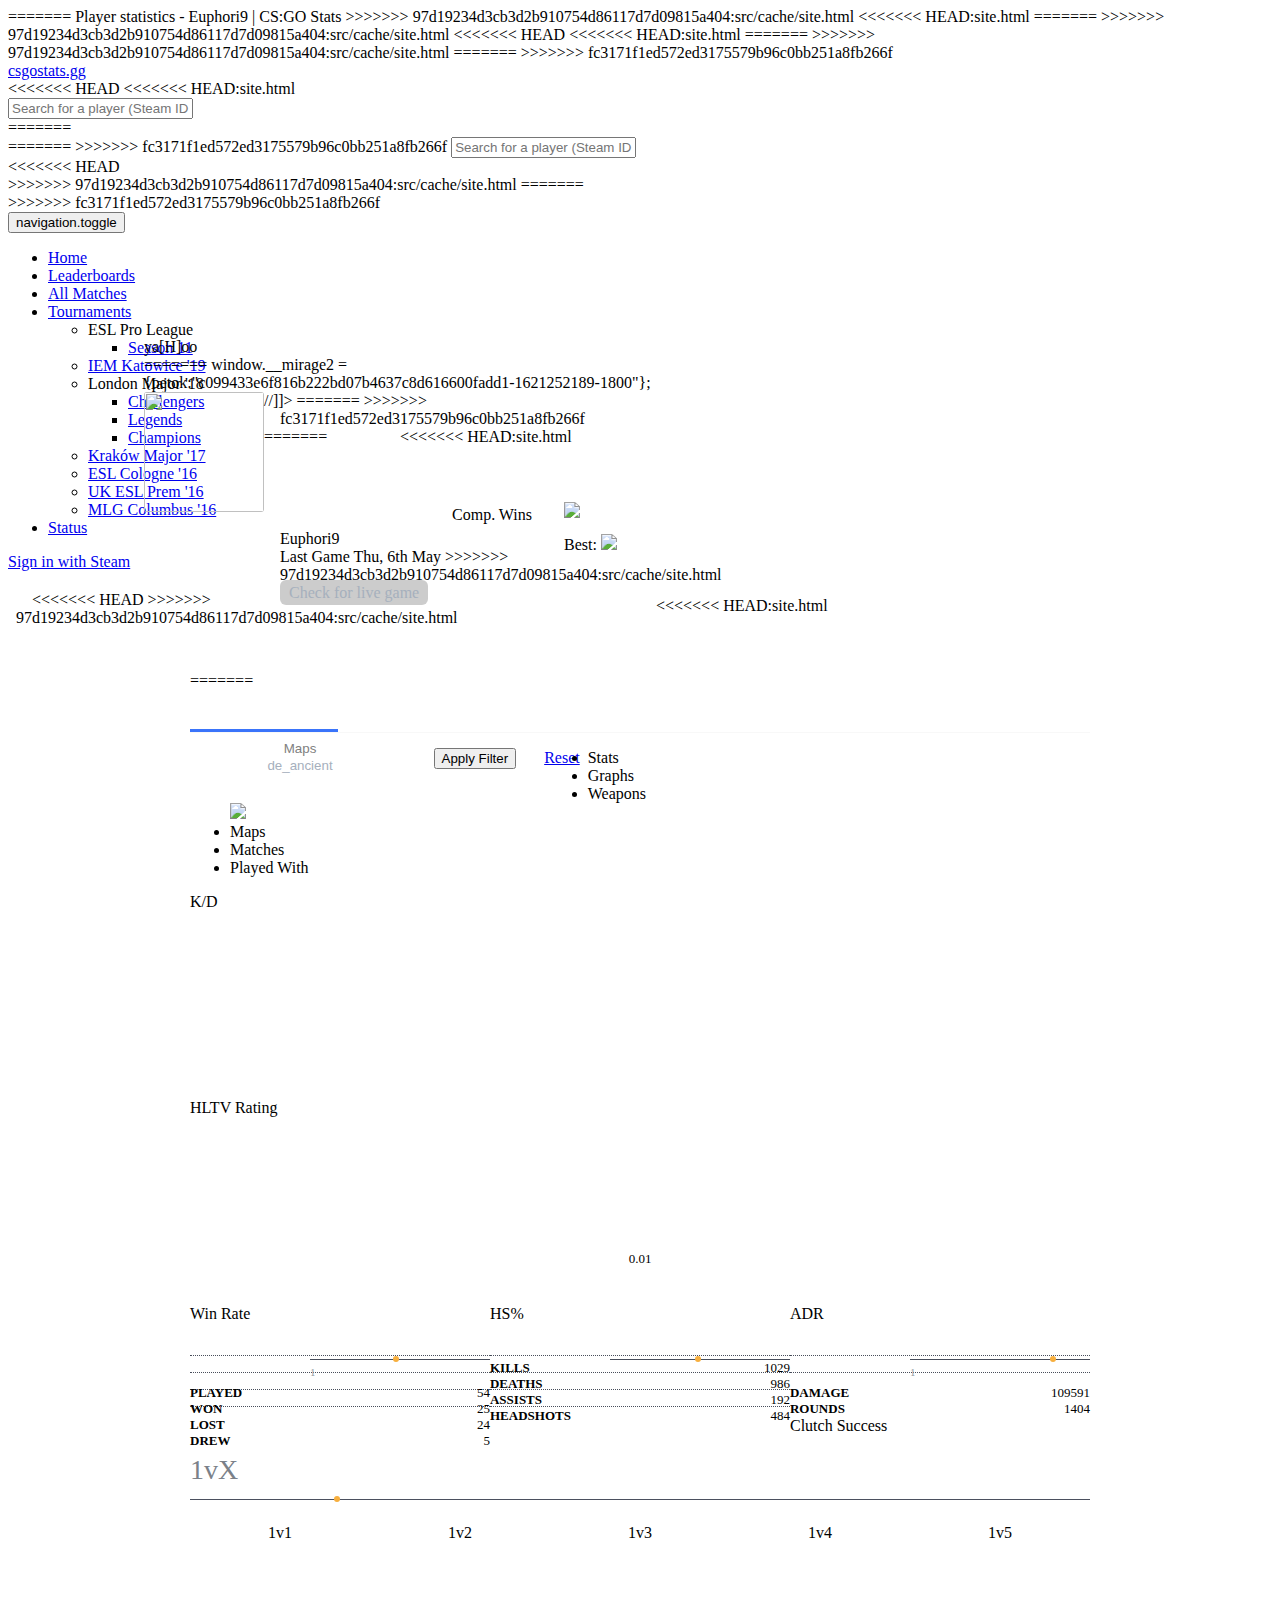
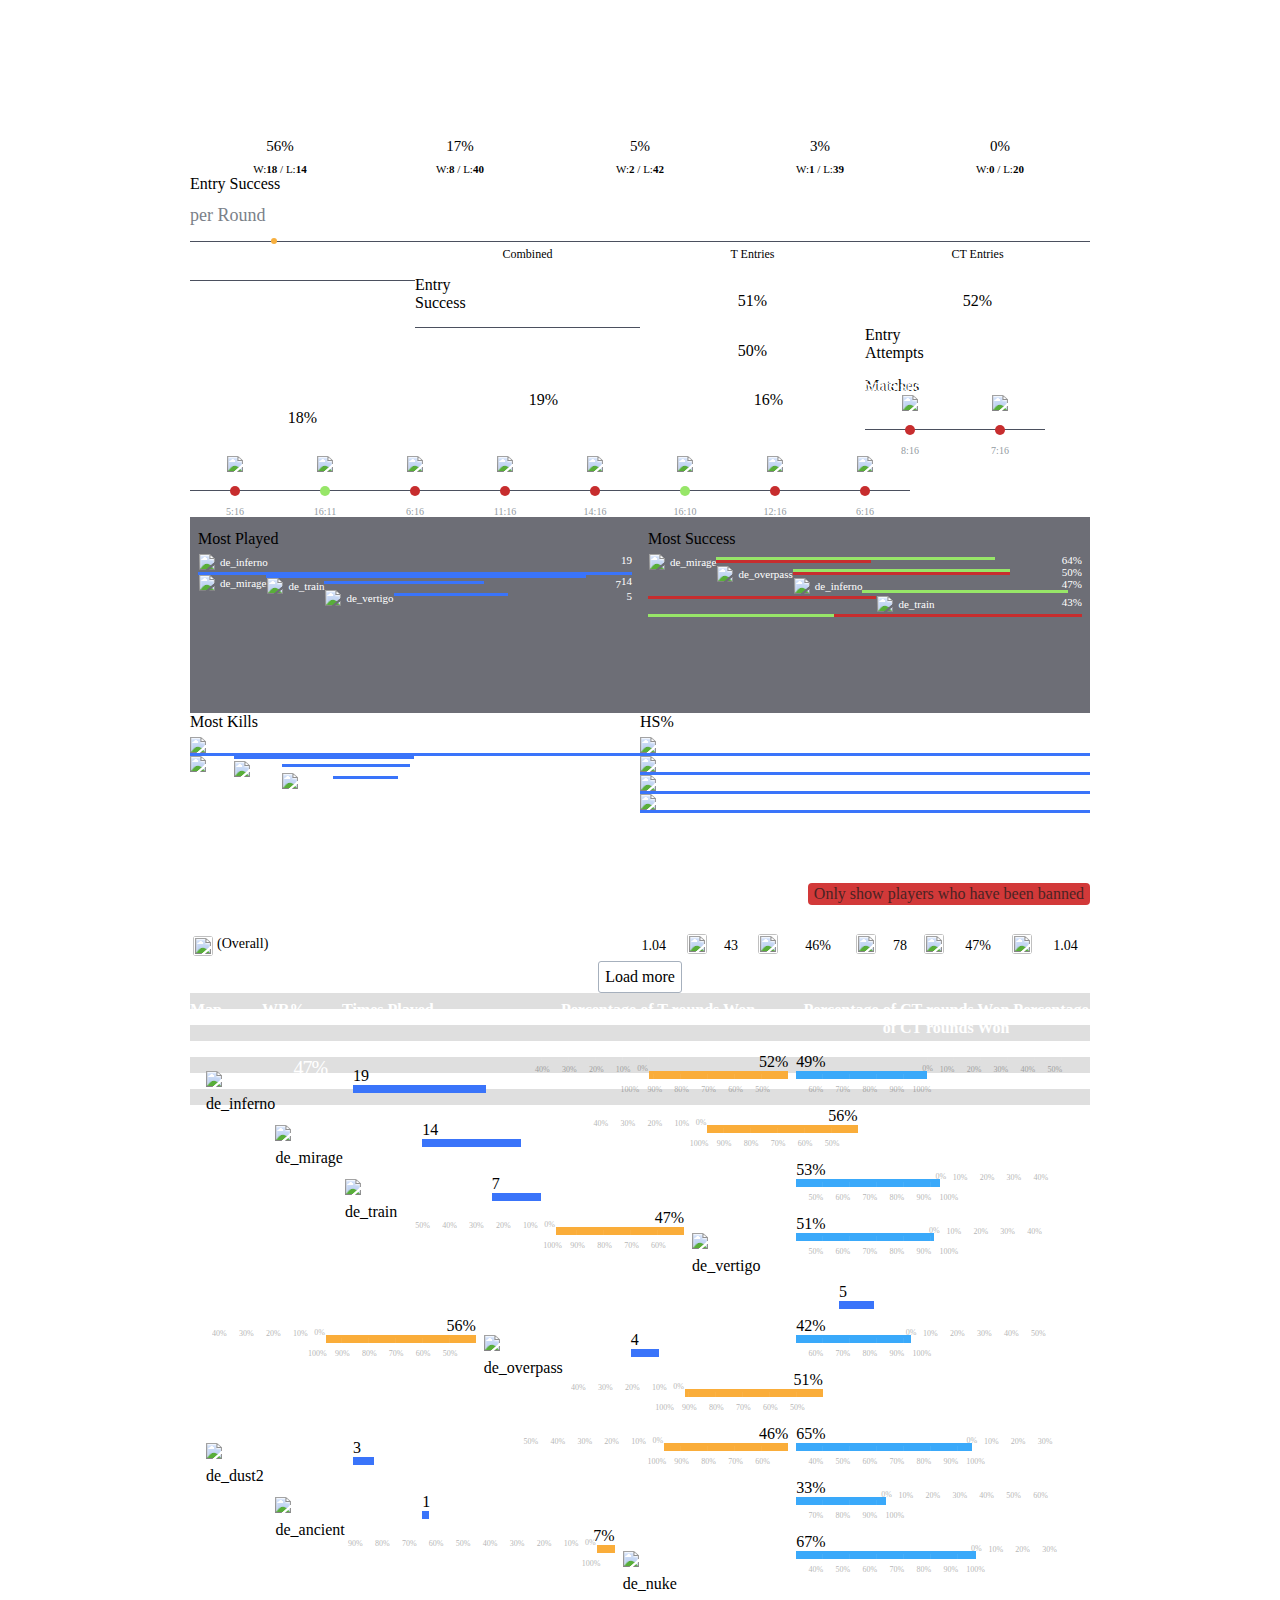
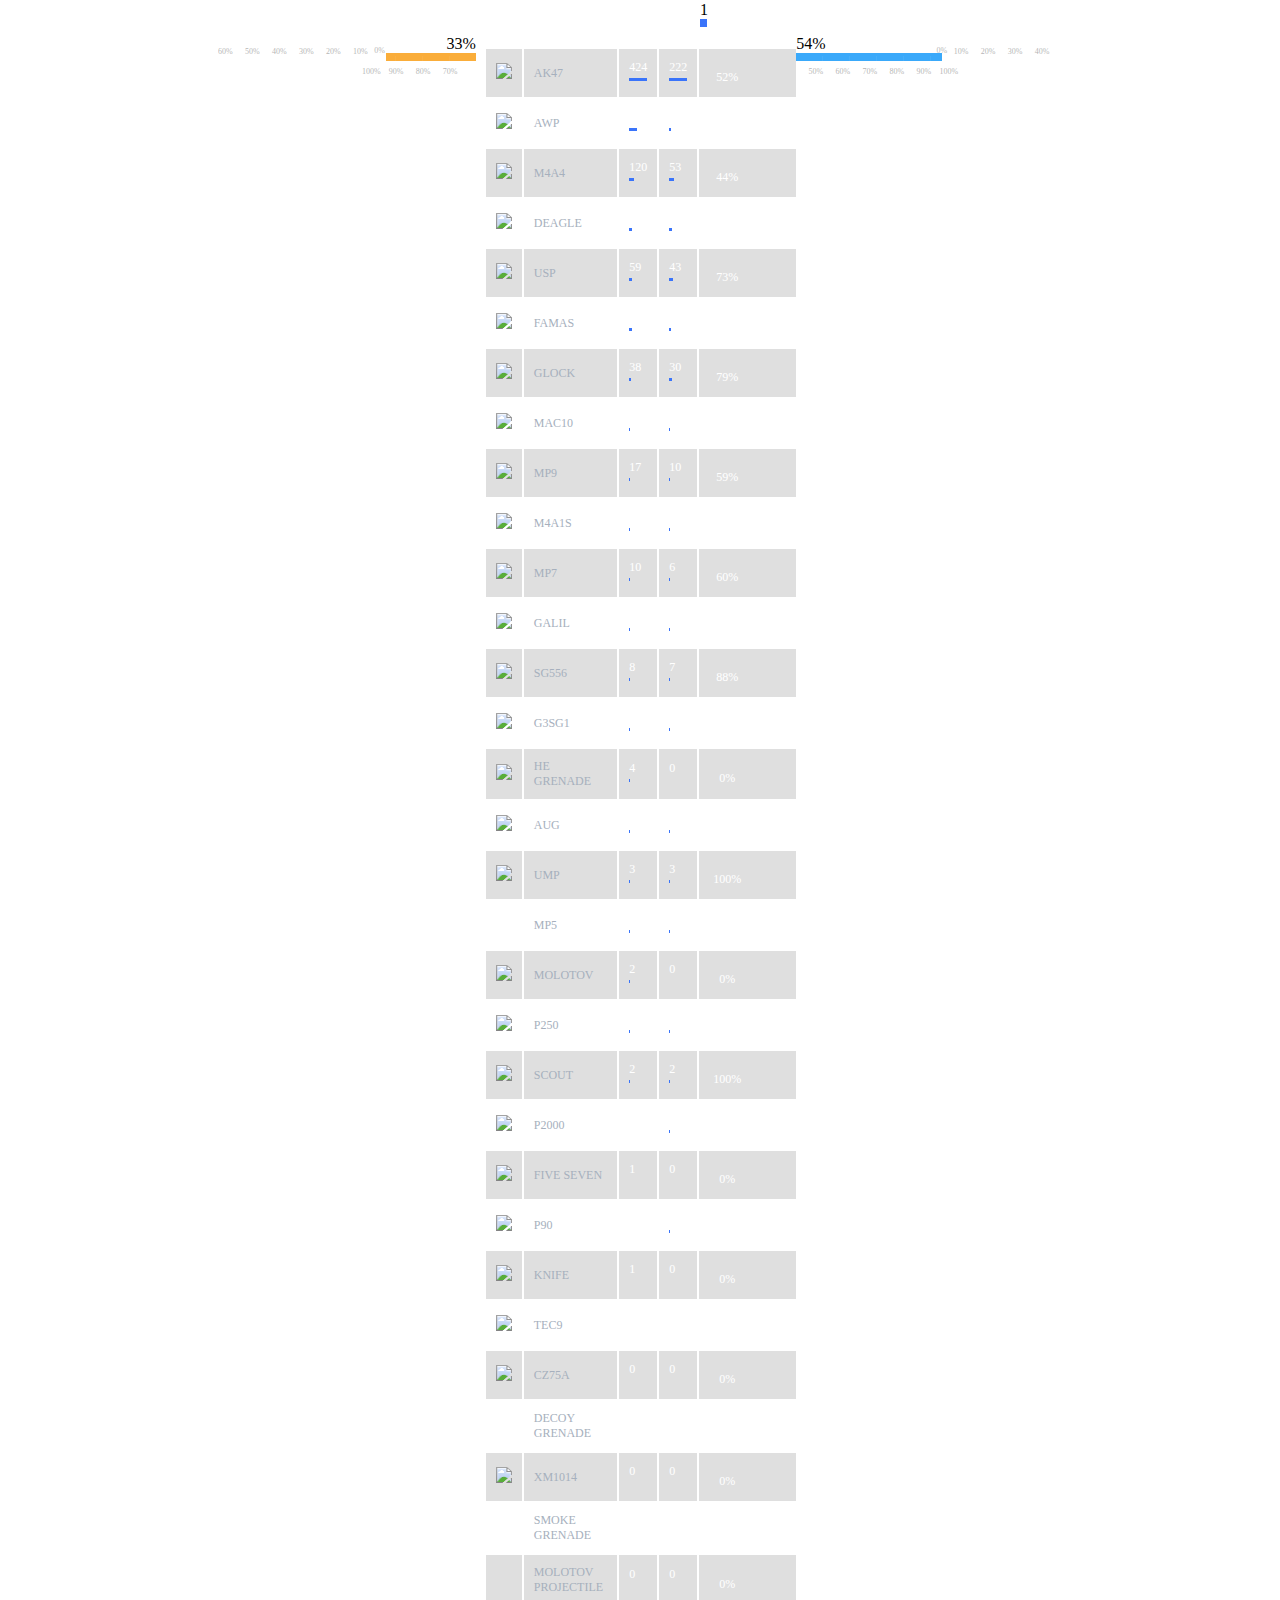
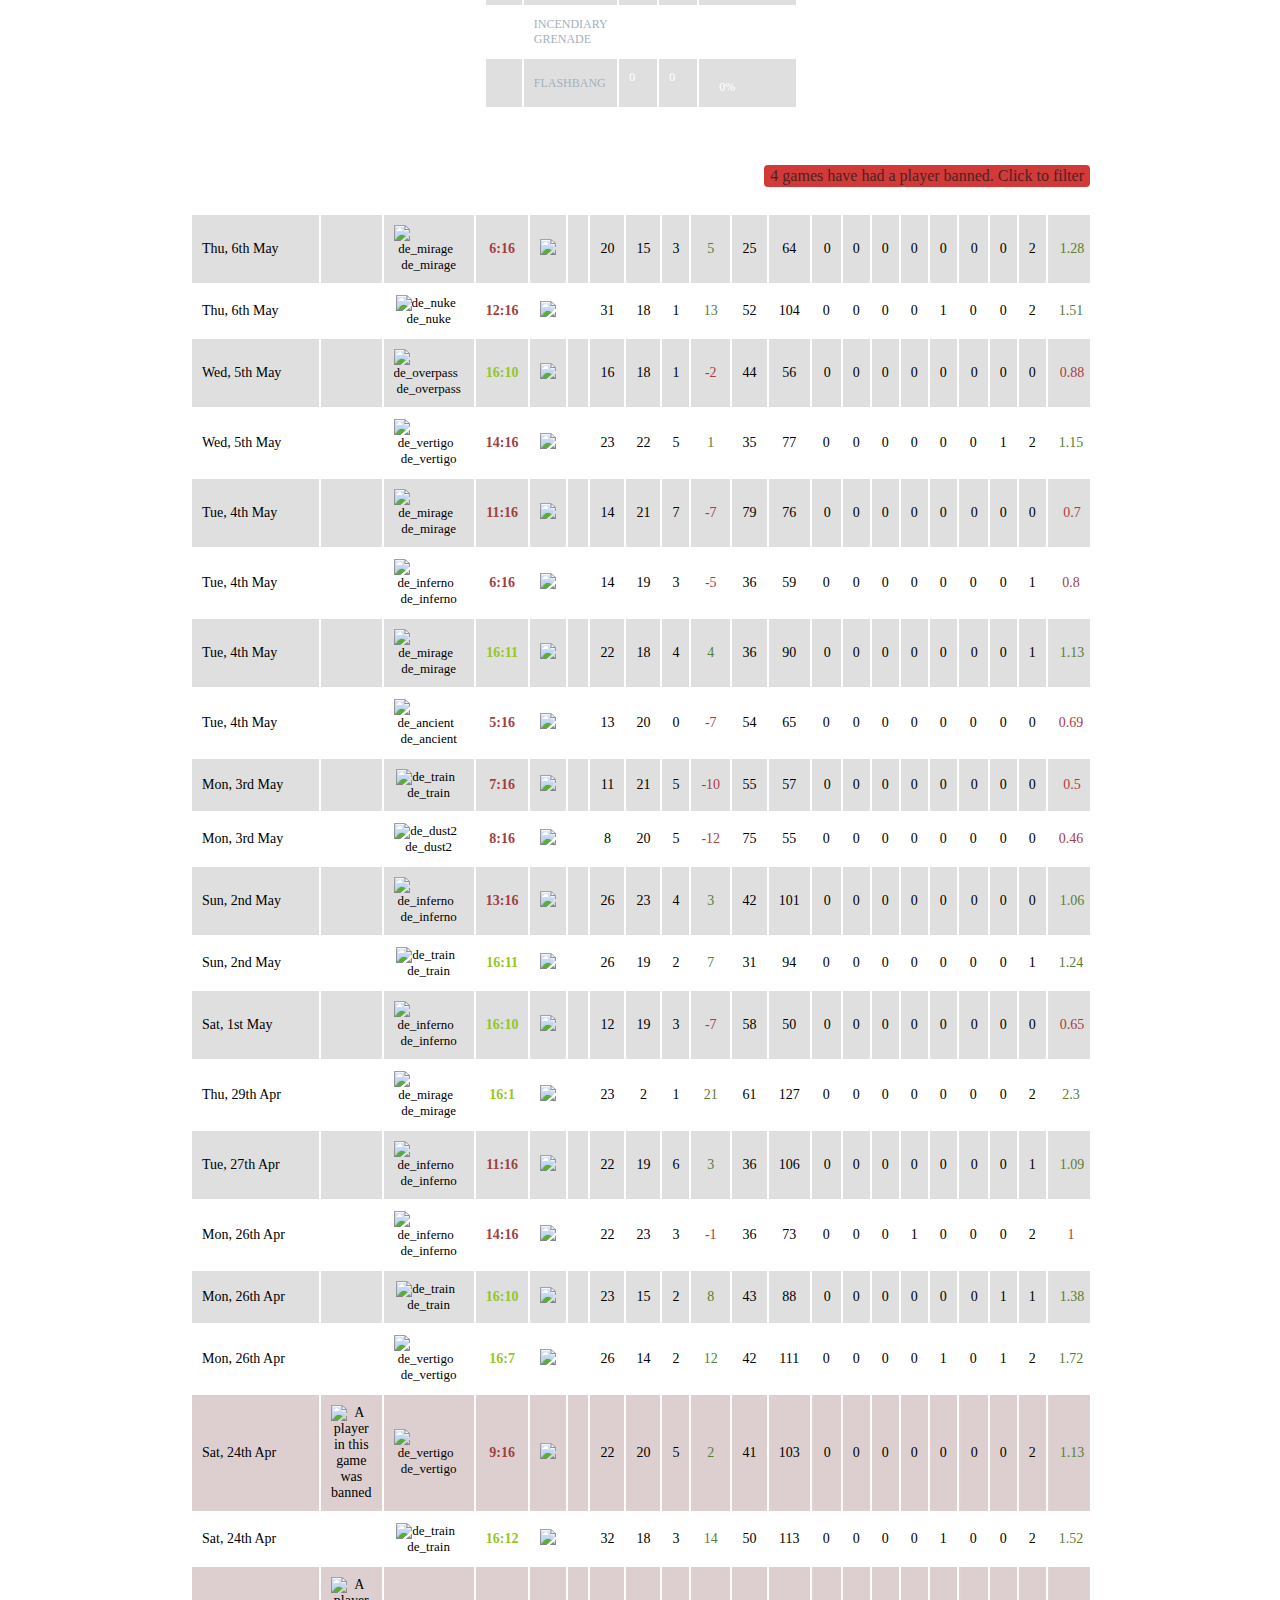
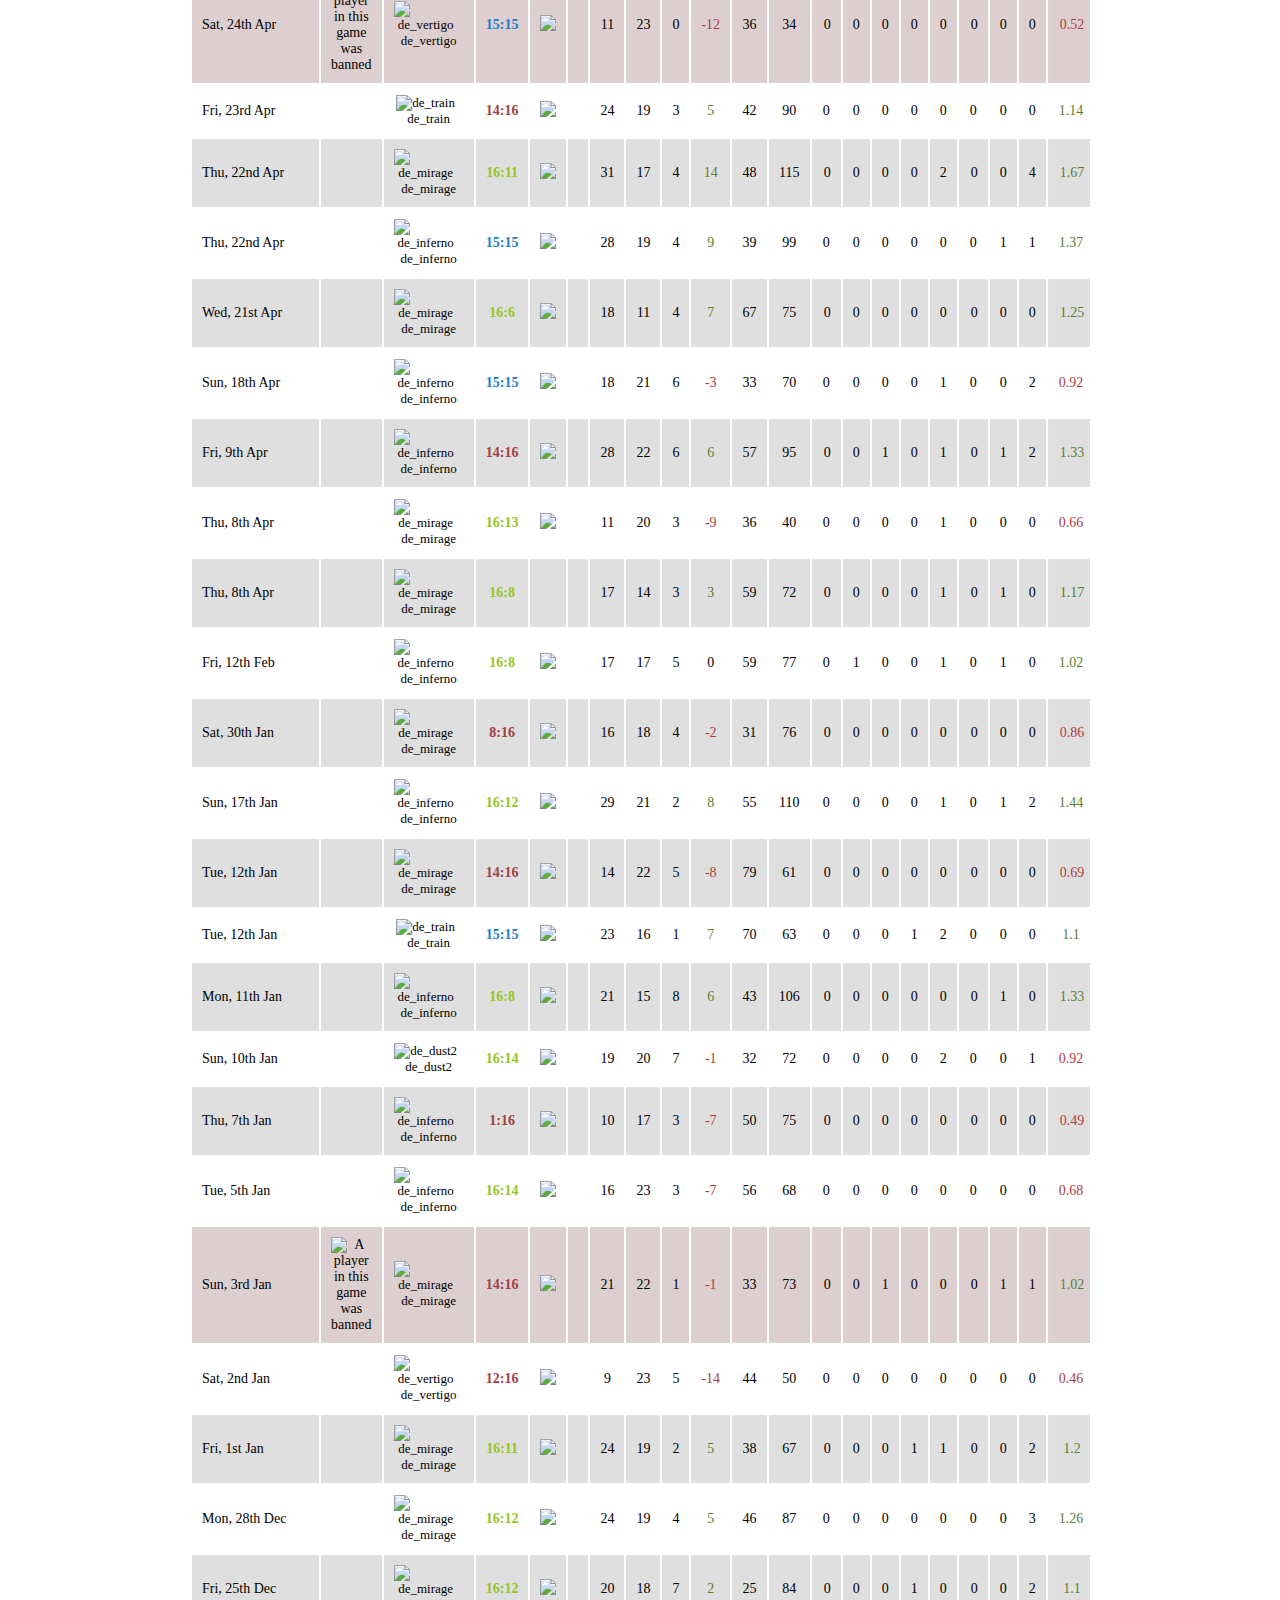
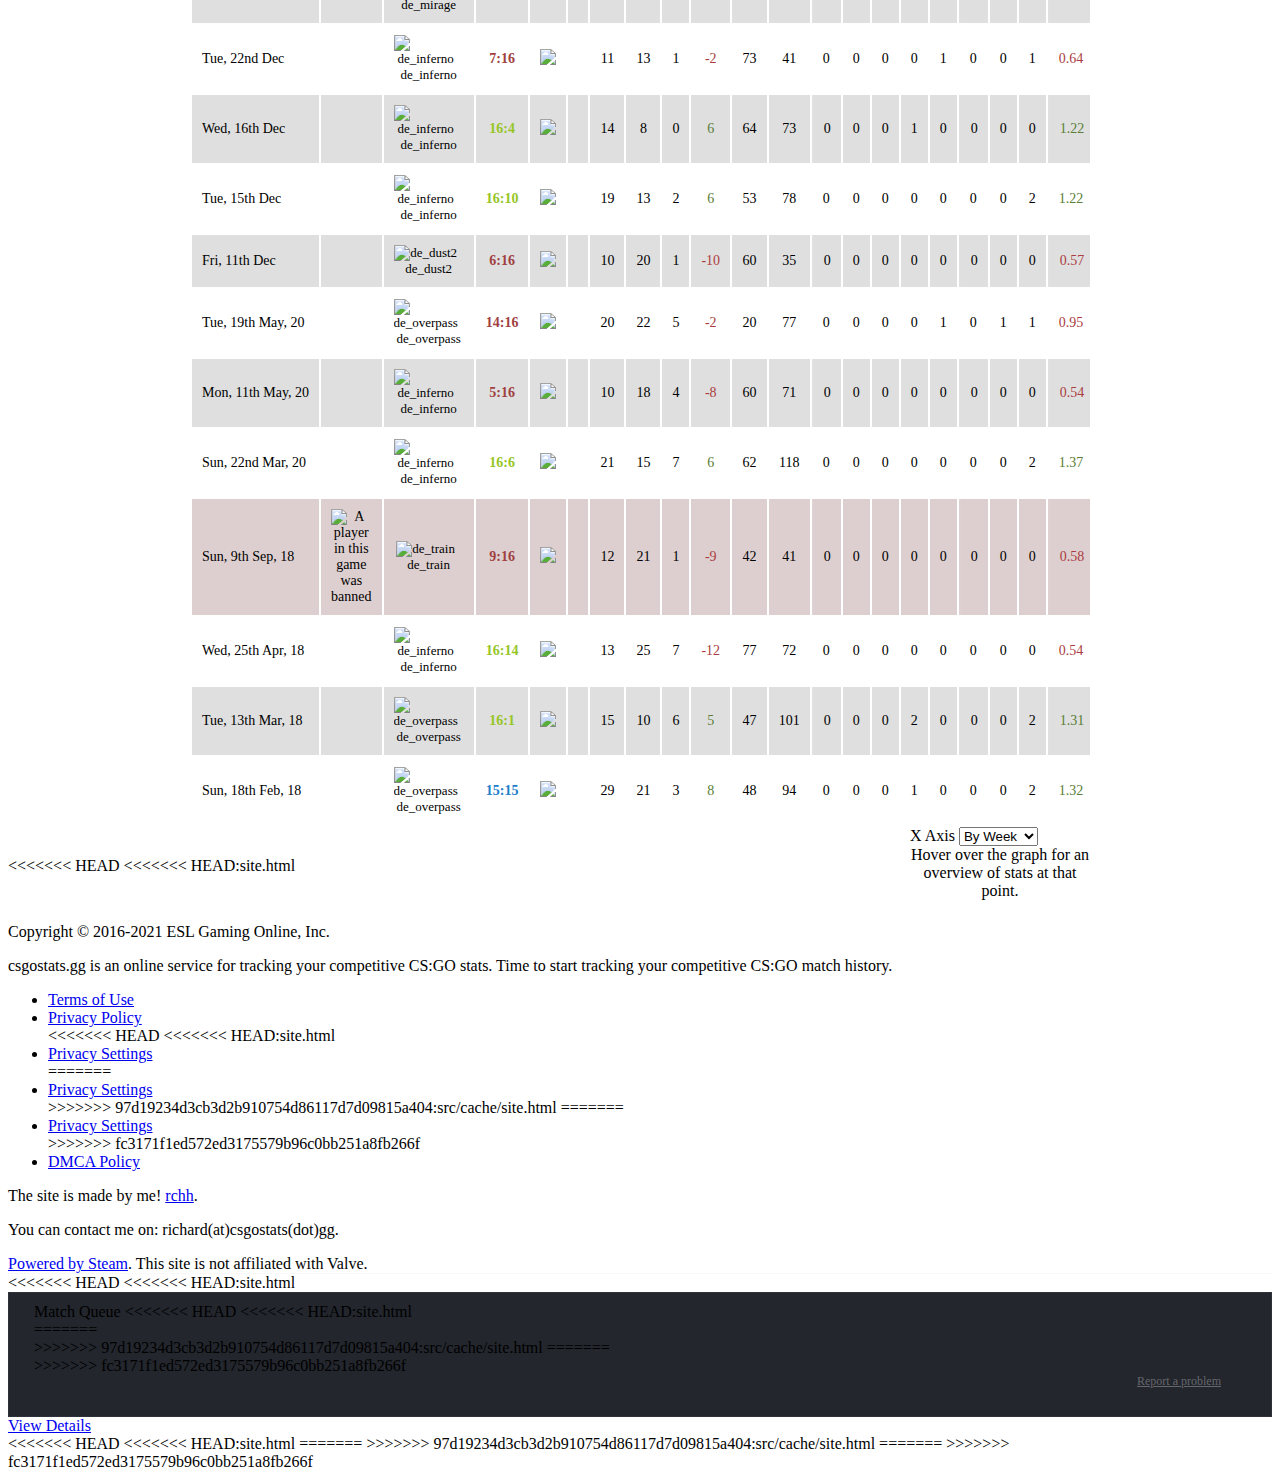
==== commit 159d7af0: "push" ====
--- a/src/cache/site.html
+++ b/src/cache/site.html
@@ -5,19 +5,30 @@
         <meta http-equiv="Content-Type" content="text/html; charset=UTF-8" />
         <meta name="viewport" content="width=device-width">
         <title>
+<<<<<<< HEAD:site.html
+            Player statistics - ya[H]oo | CS:GO Stats         </title>
+        <meta name="description" content="ya[H]oo's CS:GO stats, rank and full competitive match history " />
+=======
             Player statistics - Euphori9 | CS:GO Stats         </title>
         <meta name="description" content="Euphori9's CS:GO stats, rank and full competitive match history " />
+>>>>>>> 97d19234d3cb3d2b910754d86117d7d09815a404:src/cache/site.html
         <meta name="keywords" content="csgo stats, csgostats, cs:go stats, competitive csgo stats, csgo matchmaking stats, csgo, stats, Counter Strike:Global Offensive stats, csgo match tracking" />
         <meta property="og:image" content="https://static.csgostats.gg/images/csgostats-social.png" />
         <meta name="twitter:card" content="summary_large_image">
         <meta name="twitter:image" content="https://static.csgostats.gg/images/csgostats-social.png">
         <meta name="twitter:site" content="@csgostatsgg">
+<<<<<<< HEAD:site.html
+        <meta name="twitter:title" content="Player statistics - ya[H]oo | CS:GO Stats ">
+        <meta name="twitter:description" content="Track your CS:GO Stats from Competitive matches!">
+            <link rel="canonical" href="https://csgostats.gg/player/76561198288983990">
+=======
         <meta name="twitter:title" content="Player statistics - Euphori9 | CS:GO Stats ">
         <meta name="twitter:description" content="Track your CS:GO Stats from Competitive matches!">
             <link rel="canonical" href="https://csgostats.gg/player/76561198136125158">
             <meta property="og:url" content="https://csgostats.gg/player/76561198136125158" />
         <meta property="og:title" content="CS:GO Stats for Euphori9"/>
         <meta property="og:description" content="Win:46% KPD:1.04 Rating:1.04 HS:47% ADR:78\" />
+>>>>>>> 97d19234d3cb3d2b910754d86117d7d09815a404:src/cache/site.html
             <link href="https://static.csgostats.gg/css/bootstrap.css" rel="stylesheet" />
         <link href="https://static.csgostats.gg/css/bootstrap-select.css" rel="stylesheet" />
         <link href="https://static.csgostats.gg/css/daterangepicker.css" rel="stylesheet" />
@@ -25,6 +36,31 @@
         <link rel="icon" type="image/x-icon" href="/favicon.ico" />
         <link href="https://static.csgostats.gg/css/style.css" rel="stylesheet" />
         <link href="https://static.csgostats.gg/css/swiper.min.css"  rel="stylesheet" />
+<<<<<<< HEAD
+<<<<<<< HEAD:site.html
+        <script id="usercentrics-cmp" data-settings-id="0TNCWILx-" src="https://app.usercentrics.eu/browser-ui/latest/bundle.js" defer type="4ab701116496ef0f0a3f7c81-text/javascript"></script>
+        <script type="4ab701116496ef0f0a3f7c81-text/javascript" src="https://static.csgostats.gg/js/jquery.min.js"></script>
+        <script type="4ab701116496ef0f0a3f7c81-text/javascript" src="https://static.csgostats.gg/js/bootstrap-select.js"></script>
+        <script type="4ab701116496ef0f0a3f7c81-text/javascript" src="https://static.csgostats.gg/js/moment.js"></script>
+        <script type="4ab701116496ef0f0a3f7c81-text/javascript" src="https://static.csgostats.gg/js/Chart.min.js"></script>
+        <script type="4ab701116496ef0f0a3f7c81-text/javascript" src="https://static.csgostats.gg/js/main.js?0508"></script>
+        <script type="4ab701116496ef0f0a3f7c81-text/javascript" src="https://static.csgostats.gg/js/js.cookie.js"></script>
+        <script type="4ab701116496ef0f0a3f7c81-text/javascript" src="https://static.csgostats.gg/js/daterangepicker.js"></script>
+        <script type="4ab701116496ef0f0a3f7c81-text/javascript" src="https://static.csgostats.gg/js/bootstrap.min.js"></script>
+        <script type="4ab701116496ef0f0a3f7c81-text/javascript" src="https://static.csgostats.gg/js/swiper.jquery.min.js"></script>
+=======
+        <script id="usercentrics-cmp" data-settings-id="0TNCWILx-" src="https://app.usercentrics.eu/browser-ui/latest/bundle.js" defer type="945beb01f8ed4c564c618354-text/javascript"></script>
+        <script type="945beb01f8ed4c564c618354-text/javascript" src="https://static.csgostats.gg/js/jquery.min.js"></script>
+        <script type="945beb01f8ed4c564c618354-text/javascript" src="https://static.csgostats.gg/js/bootstrap-select.js"></script>
+        <script type="945beb01f8ed4c564c618354-text/javascript" src="https://static.csgostats.gg/js/moment.js"></script>
+        <script type="945beb01f8ed4c564c618354-text/javascript" src="https://static.csgostats.gg/js/Chart.min.js"></script>
+        <script type="945beb01f8ed4c564c618354-text/javascript" src="https://static.csgostats.gg/js/main.js?0508"></script>
+        <script type="945beb01f8ed4c564c618354-text/javascript" src="https://static.csgostats.gg/js/js.cookie.js"></script>
+        <script type="945beb01f8ed4c564c618354-text/javascript" src="https://static.csgostats.gg/js/daterangepicker.js"></script>
+        <script type="945beb01f8ed4c564c618354-text/javascript" src="https://static.csgostats.gg/js/bootstrap.min.js"></script>
+        <script type="945beb01f8ed4c564c618354-text/javascript" src="https://static.csgostats.gg/js/swiper.jquery.min.js"></script>
+>>>>>>> 97d19234d3cb3d2b910754d86117d7d09815a404:src/cache/site.html
+=======
         <script id="usercentrics-cmp" data-settings-id="0TNCWILx-" src="https://app.usercentrics.eu/browser-ui/latest/bundle.js" defer type="c55dd674b904471240487c3b-text/javascript"></script>
         <script type="c55dd674b904471240487c3b-text/javascript" src="https://static.csgostats.gg/js/jquery.min.js"></script>
         <script type="c55dd674b904471240487c3b-text/javascript" src="https://static.csgostats.gg/js/bootstrap-select.js"></script>
@@ -35,6 +71,7 @@
         <script type="c55dd674b904471240487c3b-text/javascript" src="https://static.csgostats.gg/js/daterangepicker.js"></script>
         <script type="c55dd674b904471240487c3b-text/javascript" src="https://static.csgostats.gg/js/bootstrap.min.js"></script>
         <script type="c55dd674b904471240487c3b-text/javascript" src="https://static.csgostats.gg/js/swiper.jquery.min.js"></script>
+>>>>>>> fc3171f1ed572ed3175579b96c0bb251a8fb266f
                     <script type="text/plain" data-usercentrics="Google Analytics">
                 (function(i,s,o,g,r,a,m){i['GoogleAnalyticsObject']=r;i[r]=i[r]||function(){
                         (i[r].q=i[r].q||[]).push(arguments)},i[r].l=1*new Date();a=s.createElement(o),
@@ -55,13 +92,31 @@
                 </div>
                 <div id="power-bar-outer">
                     <div id="power-bar-search-outer">
+<<<<<<< HEAD
+<<<<<<< HEAD:site.html
+                        <form action="/player" id="search-box" method="post" onsubmit="if (!window.__cfRLUnblockHandlers) return false; return check_for_sharecode();" data-cf-modified-4ab701116496ef0f0a3f7c81-="">
+                            <input name="steam_id" type="text" id="search-input" placeholder="Search for a player (Steam ID / Steam Profile Link / Custom Steam URL) or add a match">
+                        </form>
+                        <div id="power-bar-search-icon" style="" onclick="if (!window.__cfRLUnblockHandlers) return false; $('#search-box').submit();" data-cf-modified-4ab701116496ef0f0a3f7c81-="">
+                            <span class="glyphicon glyphicon-search" style=""></span>
+                        </div>
+                        <div id="match-queue-icon" onclick="if (!window.__cfRLUnblockHandlers) return false; $('body').toggleClass('open-match-queue');" data-cf-modified-4ab701116496ef0f0a3f7c81-="">
+=======
+                        <form action="/player" id="search-box" method="post" onsubmit="if (!window.__cfRLUnblockHandlers) return false; return check_for_sharecode();" data-cf-modified-945beb01f8ed4c564c618354-="">
+=======
                         <form action="/player" id="search-box" method="post" onsubmit="if (!window.__cfRLUnblockHandlers) return false; return check_for_sharecode();" data-cf-modified-c55dd674b904471240487c3b-="">
+>>>>>>> fc3171f1ed572ed3175579b96c0bb251a8fb266f
                             <input name="steam_id" type="text" id="search-input" placeholder="Search for a player (Steam ID / Steam Profile Link / Custom Steam URL) or add a match">
                         </form>
                         <div id="power-bar-search-icon" style="" onclick="if (!window.__cfRLUnblockHandlers) return false; $('#search-box').submit();" data-cf-modified-c55dd674b904471240487c3b-="">
                             <span class="glyphicon glyphicon-search" style=""></span>
                         </div>
+<<<<<<< HEAD
+                        <div id="match-queue-icon" onclick="if (!window.__cfRLUnblockHandlers) return false; $('body').toggleClass('open-match-queue');" data-cf-modified-945beb01f8ed4c564c618354-="">
+>>>>>>> 97d19234d3cb3d2b910754d86117d7d09815a404:src/cache/site.html
+=======
                         <div id="match-queue-icon" onclick="if (!window.__cfRLUnblockHandlers) return false; $('body').toggleClass('open-match-queue');" data-cf-modified-c55dd674b904471240487c3b-="">
+>>>>>>> fc3171f1ed572ed3175579b96c0bb251a8fb266f
                             <span class="glyphicon glyphicon-tasks"></span>
                         </div>
                     </div>
@@ -211,7 +266,30 @@
         <div style="border-bottom:1px solid rgba(204,204,204,0.14); padding-top:10px;">
             <div style="margin:auto;">
                 <div style="float:left; padding:10px 8px 15px; position:relative;width: 50%">
+<<<<<<< HEAD
+                    <script type="text/javascript" style="display:none">
+//<![CDATA[
+<<<<<<< HEAD:site.html
+window.__mirage2 = {petok:"4f831ce2701d3c0a65077b6c5b6a646eb93f3edd-1621251550-1800"};
+//]]>
+</script>
+<script type="text/javascript" src="https://ajax.cloudflare.com/cdn-cgi/scripts/04b3eb47/cloudflare-static/mirage2.min.js"></script>
+<img data-cfsrc="https://steamcdn-a.akamaihd.net/steamcommunity/public/images/avatars/6f/6fc9b280444648d24eb34bf598b87c43a31a8310_full.jpg" width="120" height="120" data-cfstyle="float:left; border-radius:3px;" style="display:none;visibility:hidden;" /><noscript><img src="https://steamcdn-a.akamaihd.net/steamcommunity/public/images/avatars/6f/6fc9b280444648d24eb34bf598b87c43a31a8310_full.jpg" width="120" height="120" style="float:left; border-radius:3px;" /></noscript>
+                    <div style="float:left; padding:8px;">
+                        <a href="https://steamcommunity.com/profiles/76561198288983990" rel="nofollow noopener noreferrer" target="_blank"><span class="steam-icon" style="width:15px; height:15px;"></span></a>
+                    </div>
+                    <div style="position:absolute; bottom:20px; left:136px;">
+                        <div id="player-name">ya[H]oo </div>
+                        <div id="last-game" style="float:none;">
+=======
+window.__mirage2 = {petok:"c099433e6f816b222bd07b4637c8d616600fadd1-1621252189-1800"};
+//]]>
+</script>
+<script type="text/javascript" src="https://ajax.cloudflare.com/cdn-cgi/scripts/04b3eb47/cloudflare-static/mirage2.min.js"></script>
+<img data-cfsrc="https://steamcdn-a.akamaihd.net/steamcommunity/public/images/avatars/b5/b582f7ac7161381d2d328b2935004c9f4d9abaaf_full.jpg" width="120" height="120" data-cfstyle="float:left; border-radius:3px;" style="display:none;visibility:hidden;" /><noscript><img src="https://steamcdn-a.akamaihd.net/steamcommunity/public/images/avatars/b5/b582f7ac7161381d2d328b2935004c9f4d9abaaf_full.jpg" width="120" height="120" style="float:left; border-radius:3px;" /></noscript>
+=======
                     <img src="https://steamcdn-a.akamaihd.net/steamcommunity/public/images/avatars/b5/b582f7ac7161381d2d328b2935004c9f4d9abaaf_full.jpg" width="120" height="120" style="float:left; border-radius:3px;" />
+>>>>>>> fc3171f1ed572ed3175579b96c0bb251a8fb266f
                     <div style="float:left; padding:8px;">
                         <a href="https://steamcommunity.com/profiles/76561198136125158" rel="nofollow noopener noreferrer" target="_blank"><span class="steam-icon" style="width:15px; height:15px;"></span></a>
                     </div>
@@ -219,12 +297,16 @@
                         <div id="player-name">Euphori9 </div>
                         <div id="last-game" style="float:none;">
                                                         Last Game Thu, 6th May
+>>>>>>> 97d19234d3cb3d2b910754d86117d7d09815a404:src/cache/site.html
                                                                                     <span id="check-for-live-link" style="padding:4px 9px; background:rgba(0,0,0,0.2); color:#A6B0BD; border-radius:6px;" class="btn disabled" data-toggle="tooltip" title="Due to a change in the Valve API we&#039;re currently not able to look up live matches. We are investigating a replacement for this functionality.">Check for live game</span>
                         </div>
                     </div>
                     <div class="clearfix"></div>
                 </div>
                 <div style="float:right; width:50%;">
+<<<<<<< HEAD:site.html
+                                                        </div>
+=======
                                             <div style="float:right; width:92px; height:120px; padding-top:56px; margin-left:32px;">
                             <img src="https://static.csgostats.gg/images/ranks/13.png" width="92" />
                                                         <div style="padding-top:12px;">
@@ -238,6 +320,7 @@
                             </span>
                         </div>
                                     </div>
+>>>>>>> 97d19234d3cb3d2b910754d86117d7d09815a404:src/cache/site.html
                 <div class="clearfix"></div>
             </div>
         </div>
@@ -259,6 +342,11 @@
                         border-bottom:3px solid #3A74FA;
                     }
                 </style>
+<<<<<<< HEAD:site.html
+                            <div style="padding:30px;">
+                <div style="max-width:900px; margin:auto; pading-top:20px;">
+                    <span style="font-size:24px; color:#fff; display:block; text-align:center;">No matches have been added for this player</span>
+=======
                                 <div>
                     <div style="margin:auto;">
                         <form method="get" action="" onsubmit="if (!window.__cfRLUnblockHandlers) return false; set_range();" data-cf-modified-c55dd674b904471240487c3b-="">
@@ -8770,6 +8858,7 @@
                 </div>
                 <div class="clearfix"></div>
                 <div class="match-side-ad">
+>>>>>>> 97d19234d3cb3d2b910754d86117d7d09815a404:src/cache/site.html
                 </div>
             </div>
                     </div>
@@ -8784,7 +8873,15 @@
             <div class="content-sub-nav-outer" style="padding-right:200px;">
                 <div class="content-sub-nav">
                     <ul class="subnav">
+<<<<<<< HEAD
+<<<<<<< HEAD:site.html
+                        <li class="tab-nav" id="back-nav" onclick="if (!window.__cfRLUnblockHandlers) return false; show_profile();" data-cf-modified-4ab701116496ef0f0a3f7c81-="">
+=======
+                        <li class="tab-nav" id="back-nav" onclick="if (!window.__cfRLUnblockHandlers) return false; show_profile();" data-cf-modified-945beb01f8ed4c564c618354-="">
+>>>>>>> 97d19234d3cb3d2b910754d86117d7d09815a404:src/cache/site.html
+=======
                         <li class="tab-nav" id="back-nav" onclick="if (!window.__cfRLUnblockHandlers) return false; show_profile();" data-cf-modified-c55dd674b904471240487c3b-="">
+>>>>>>> fc3171f1ed572ed3175579b96c0bb251a8fb266f
                             <div class="tab-text">Profile</div>
                             <span class="tab-icon glyphicon glyphicon-arrow-left"></span>
                         </li>
@@ -8851,8 +8948,17 @@
         }
 
     </style>
+<<<<<<< HEAD
+<<<<<<< HEAD:site.html
+    <script type="4ab701116496ef0f0a3f7c81-text/javascript">
+        var stats = false;
+=======
+    <script type="945beb01f8ed4c564c618354-text/javascript">
+=======
     <script type="c55dd674b904471240487c3b-text/javascript">
+>>>>>>> fc3171f1ed572ed3175579b96c0bb251a8fb266f
         var stats = {"overall":{"wr":46,"adr":78,"hs":47,"kpd":1.04,"rating":1.04,"1v1":56,"1v2":17,"1v3":5,"1v4":3,"1v5":0,"1vX":16,"delta":{"wr":-1,"adr":-1,"hs":0,"kpd":0,"rating":0.01,"1v1":0,"1v2":0,"1v3":0,"1v4":0,"1v5":0,"1vX":0}},"totals":{"overall":{"ct_rounds":736,"t_rounds":668,"adr":78,"games":54,"wins":25,"losses":24,"draws":5,"rounds":1404,"HS":484,"K":1029,"D":986,"A":192,"dmg":109591,"rating":56.050000000000018,"FK":126,"FD":122,"FK_T_SPR":67,"FD_T_SPR":62,"FK_CT_SPR":59,"FD_CT_SPR":60,"FK_T":131,"FD_T":126,"FD_T_NOKILL":51,"FK_CT":134,"FD_CT":118,"FD_CT_NOKILL":49,"1v1":18,"1v1_lost":14,"1v2":8,"1v2_lost":40,"1v3":2,"1v3_lost":42,"1v4":1,"1v4_lost":39,"1v5":0,"1v5_lost":20,"rank":0,"last":0,"delta":[]}},"rank":13,"comp_wins":592,"last":"2021-05-06 20:46:43","weapons":{"overall":{"glock":{"kills":38,"headshot":30,"shots":897,"hits":130,"dmg":3888,"overkill":1065,"hitgroups":{"1":39,"2":66,"6":4,"4":2,"5":8,"3":10,"7":1}},"ak47":{"kills":424,"headshot":222,"shots":7870,"hits":1375,"dmg":45048,"overkill":12326,"hitgroups":{"1":239,"2":663,"3":229,"4":53,"5":106,"7":41,"6":38,"8":6}},"usp_silencer":{"kills":59,"headshot":43,"shots":994,"hits":209,"dmg":5845,"overkill":2541,"hitgroups":{"1":45,"2":117,"5":14,"3":21,"4":3,"6":2,"7":6,"8":1}},"m4a1":{"kills":120,"headshot":53,"shots":2605,"hits":458,"dmg":12359,"overkill":3384,"hitgroups":{"1":79,"2":218,"3":76,"4":12,"5":48,"7":14,"6":11}},"famas":{"kills":52,"headshot":22,"shots":810,"hits":209,"dmg":5281,"overkill":969,"hitgroups":{"2":102,"3":39,"6":6,"5":21,"1":32,"4":7,"8":1,"7":1}},"deagle":{"kills":61,"headshot":39,"shots":676,"hits":162,"dmg":7759,"overkill":4277,"hitgroups":{"2":62,"1":42,"3":26,"5":14,"4":6,"7":4,"6":7,"8":1}},"flashbang":{"kills":0,"headshot":0,"shots":504,"hits":2,"dmg":2,"overkill":0,"hitgroups":[2]},"hegrenade":{"kills":4,"headshot":0,"shots":182,"hits":102,"dmg":2356,"overkill":59,"hitgroups":[102]},"incgrenade":{"kills":0,"headshot":0,"shots":70,"hits":0,"dmg":0,"overkill":0,"hitgroups":[]},"inferno":{"kills":2,"headshot":0,"shots":0,"hits":159,"dmg":796,"overkill":4,"hitgroups":[159]},"knife":{"kills":1,"headshot":0,"shots":2972,"hits":1,"dmg":100,"overkill":53,"hitgroups":[1]},"m4a1_silencer":{"kills":13,"headshot":8,"shots":243,"hits":60,"dmg":1454,"overkill":527,"hitgroups":{"1":10,"2":29,"3":9,"5":6,"6":2,"4":2,"7":2}},"molotov":{"kills":0,"headshot":0,"shots":126,"hits":0,"dmg":0,"overkill":0,"hitgroups":[]},"smokegrenade":{"kills":0,"headshot":0,"shots":382,"hits":7,"dmg":8,"overkill":0,"hitgroups":[7]},"ump45":{"kills":3,"headshot":3,"shots":152,"hits":18,"dmg":452,"overkill":165,"hitgroups":{"5":2,"1":4,"2":8,"3":2,"4":1,"6":1}},"mp7":{"kills":10,"headshot":6,"shots":213,"hits":62,"dmg":1344,"overkill":141,"hitgroups":{"1":10,"3":13,"4":4,"2":25,"5":4,"6":3,"7":3}},"awp":{"kills":170,"headshot":17,"shots":558,"hits":194,"dmg":15640,"overkill":10887,"hitgroups":{"2":98,"3":44,"5":20,"7":6,"1":17,"6":5,"4":4}},"cz75a":{"kills":0,"headshot":0,"shots":4,"hits":1,"dmg":17,"overkill":0,"hitgroups":{"5":1}},"mac10":{"kills":19,"headshot":12,"shots":596,"hits":103,"dmg":2240,"overkill":458,"hitgroups":{"1":20,"2":57,"3":12,"4":3,"7":2,"5":7,"6":2}},"galilar":{"kills":8,"headshot":4,"shots":160,"hits":28,"dmg":776,"overkill":246,"hitgroups":{"2":13,"3":2,"6":1,"7":5,"1":5,"4":1,"5":1}},"fiveseven":{"kills":1,"headshot":0,"shots":29,"hits":7,"dmg":180,"overkill":25,"hitgroups":{"2":5,"3":1,"1":1}},"xm1014":{"kills":0,"headshot":0,"shots":1,"hits":1,"dmg":9,"overkill":0,"hitgroups":{"2":1}},"mp5sd":{"kills":2,"headshot":1,"shots":61,"hits":0,"dmg":0,"overkill":0,"hitgroups":[]},"sg556":{"kills":8,"headshot":7,"shots":77,"hits":11,"dmg":727,"overkill":215,"hitgroups":{"1":7,"2":2,"3":2}},"aug":{"kills":4,"headshot":1,"shots":112,"hits":15,"dmg":360,"overkill":68,"hitgroups":{"6":2,"3":3,"1":1,"4":1,"2":8}},"mp9":{"kills":17,"headshot":10,"shots":343,"hits":85,"dmg":1647,"overkill":346,"hitgroups":{"2":45,"1":20,"3":7,"4":7,"5":6}},"p250":{"kills":2,"headshot":1,"shots":53,"hits":10,"dmg":218,"overkill":95,"hitgroups":{"2":7,"7":1,"4":1,"1":1}},"decoy":{"kills":0,"headshot":0,"shots":1,"hits":0,"dmg":0,"overkill":0,"hitgroups":[]},"p90":{"kills":1,"headshot":1,"shots":80,"hits":7,"dmg":158,"overkill":39,"hitgroups":{"5":1,"1":2,"3":1,"2":3}},"tec9":{"kills":1,"headshot":0,"shots":23,"hits":2,"dmg":100,"overkill":17,"hitgroups":{"1":1,"2":1}},"ssg08":{"kills":2,"headshot":2,"shots":15,"hits":3,"dmg":224,"overkill":414,"hitgroups":{"1":2,"2":1}},"g3sg1":{"kills":6,"headshot":1,"shots":38,"hits":11,"dmg":481,"overkill":169,"hitgroups":{"3":2,"2":7,"1":1,"4":1}},"hkp2000":{"kills":1,"headshot":1,"shots":9,"hits":1,"dmg":100,"overkill":30,"hitgroups":{"1":1}},"":{"kills":0,"headshot":0,"shots":0,"hits":1,"dmg":22,"overkill":0,"hitgroups":{"2":1}}}},"maps":{"overall":{"de_inferno":{"played":19,"won":9,"rounds_for":245,"rounds_against":244,"ct_rounds_for":122,"ct_rounds_against":129,"t_rounds_for":123,"t_rounds_against":115},"de_mirage":{"played":14,"won":9,"rounds_for":197,"rounds_against":165,"ct_rounds_for":109,"ct_rounds_against":95,"t_rounds_for":88,"t_rounds_against":70},"de_train":{"played":7,"won":3,"rounds_for":93,"rounds_against":96,"ct_rounds_for":46,"ct_rounds_against":44,"t_rounds_for":47,"t_rounds_against":52},"de_vertigo":{"played":5,"won":1,"rounds_for":66,"rounds_against":70,"ct_rounds_for":31,"ct_rounds_against":42,"t_rounds_for":35,"t_rounds_against":28},"de_overpass":{"played":4,"won":2,"rounds_for":61,"rounds_against":42,"ct_rounds_for":39,"ct_rounds_against":21,"t_rounds_for":22,"t_rounds_against":21},"de_dust2":{"played":3,"won":1,"rounds_for":30,"rounds_against":46,"ct_rounds_for":13,"ct_rounds_against":26,"t_rounds_for":17,"t_rounds_against":20},"de_ancient":{"played":1,"won":0,"rounds_for":5,"rounds_against":16,"ct_rounds_for":4,"ct_rounds_against":2,"t_rounds_for":1,"t_rounds_against":14},"de_nuke":{"played":1,"won":0,"rounds_for":12,"rounds_against":16,"ct_rounds_for":7,"ct_rounds_against":6,"t_rounds_for":5,"t_rounds_against":10}}},"past10":[{"result":"lose","map":"de_dust2","map_crc":1654113222,"score":"8:16","rank":14,"rank_up":0,"adr":55,"hs":75,"rating":0.46000000000000002,"kd":-12,"kpd":0.40000000000000002},{"result":"lose","map":"de_train","map_crc":2065343382,"score":"7:16","rank":14,"rank_up":0,"adr":57,"hs":55,"rating":0.5,"kd":-10,"kpd":0.52000000000000002},{"result":"lose","map":"de_ancient","map_crc":442889588,"score":"5:16","rank":14,"rank_up":0,"adr":65,"hs":54,"rating":0.68999999999999995,"kd":-7,"kpd":0.65000000000000002},{"result":"win","map":"de_mirage","map_crc":3732995268,"score":"16:11","rank":14,"rank_up":0,"adr":90,"hs":36,"rating":1.1299999999999999,"kd":4,"kpd":1.22},{"result":"lose","map":"de_inferno","map_crc":4271092677,"score":"6:16","rank":14,"rank_up":0,"adr":59,"hs":36,"rating":0.80000000000000004,"kd":-5,"kpd":0.73999999999999999},{"result":"lose","map":"de_mirage","map_crc":3732995268,"score":"11:16","rank":13,"rank_up":-1,"adr":76,"hs":79,"rating":0.69999999999999996,"kd":-7,"kpd":0.67000000000000004},{"result":"lose","map":"de_vertigo","map_crc":2950052990,"score":"14:16","rank":13,"rank_up":0,"adr":77,"hs":35,"rating":1.1499999999999999,"kd":1,"kpd":1.05},{"result":"win","map":"de_overpass","map_crc":2863184063,"score":"16:10","rank":13,"rank_up":0,"adr":56,"hs":44,"rating":0.88,"kd":-2,"kpd":0.89000000000000001},{"result":"lose","map":"de_nuke","map_crc":4081488007,"score":"12:16","rank":13,"rank_up":0,"adr":104,"hs":52,"rating":1.51,"kd":13,"kpd":1.72},{"result":"lose","map":"de_mirage","map_crc":3732995268,"score":"6:16","rank":13,"rank_up":0,"adr":64,"hs":25,"rating":1.28,"kd":5,"kpd":1.3300000000000001}],"best":{"rank":14,"kpd":11.5,"rating":2.2999999999999998,"adr":127,"hs":79,"clutches_won":29},"matches":[1479081,1703918,2040775,2944993,7631792,9859746,10254921,21898848,22471316,23062936,23136335,22538520,23249426,23421174,25188876,23187328,24507535,25488740,25380046,23805419,23987644,25926251,25994738,25789492,27215181,32109204,32117113,32253225,32977298,33305158,33349140,33281617,33358202,33432304,33387414,33403033,33632397,33659283,33699735,33708387,33797532,33983647,34088672,34073911,34914170,34135909,34348320,34204828,34206596,34231612,34366043,34393501,34581725,34449519]};
+>>>>>>> 97d19234d3cb3d2b910754d86117d7d09815a404:src/cache/site.html
         display_stats();
         var weapons_inited = false;
         var played_with_inited = false;
@@ -8974,7 +9080,11 @@
                 // Get filters.
                 // Map + Date Range.
                 var request = $.ajax({
+<<<<<<< HEAD:site.html
+                    url: "/player/76561198288983990/live",
+=======
                     url: "/player/76561198136125158/live",
+>>>>>>> 97d19234d3cb3d2b910754d86117d7d09815a404:src/cache/site.html
                     method: "GET",
                     dataType: "json"
                 })
@@ -9050,7 +9160,15 @@
                     <ul class="footer-nav nav nav-justified">
                         <li><a href="/terms-of-use">Terms of Use</a></li>
                         <li><a href="/privacy-policy">Privacy Policy</a></li>
+<<<<<<< HEAD
+<<<<<<< HEAD:site.html
+                        <li><a href="#" onclick="if (!window.__cfRLUnblockHandlers) return false; UC_UI.showFirstLayer(); return false;" data-cf-modified-4ab701116496ef0f0a3f7c81-="">Privacy Settings</a></li>
+=======
+                        <li><a href="#" onclick="if (!window.__cfRLUnblockHandlers) return false; UC_UI.showFirstLayer(); return false;" data-cf-modified-945beb01f8ed4c564c618354-="">Privacy Settings</a></li>
+>>>>>>> 97d19234d3cb3d2b910754d86117d7d09815a404:src/cache/site.html
+=======
                         <li><a href="#" onclick="if (!window.__cfRLUnblockHandlers) return false; UC_UI.showFirstLayer(); return false;" data-cf-modified-c55dd674b904471240487c3b-="">Privacy Settings</a></li>
+>>>>>>> fc3171f1ed572ed3175579b96c0bb251a8fb266f
                         <li><a href="/dmca-policy">DMCA Policy</a></li>
                     </ul>
                 </div>
@@ -9065,7 +9183,15 @@
                 </div>
             </div>
         </div>
+<<<<<<< HEAD
+<<<<<<< HEAD:site.html
+        <script type="4ab701116496ef0f0a3f7c81-text/javascript">
+=======
+        <script type="945beb01f8ed4c564c618354-text/javascript">
+>>>>>>> 97d19234d3cb3d2b910754d86117d7d09815a404:src/cache/site.html
+=======
         <script type="c55dd674b904471240487c3b-text/javascript">
+>>>>>>> fc3171f1ed572ed3175579b96c0bb251a8fb266f
             (function ($) {
                 $(document).ready(function () {
                     $('ul.dropdown-menu [data-toggle=dropdown]').on('click', function (event) {
@@ -9411,7 +9537,15 @@
             background-color: #23262d; ">
                     <div style="padding:0 25px;">
                         <span class="match-queue-header">Match Queue</span>
+<<<<<<< HEAD
+<<<<<<< HEAD:site.html
+                        <div class="match-queue-close" onclick="if (!window.__cfRLUnblockHandlers) return false; $('body').toggleClass('open-match-queue');" data-cf-modified-4ab701116496ef0f0a3f7c81-="">
+=======
+                        <div class="match-queue-close" onclick="if (!window.__cfRLUnblockHandlers) return false; $('body').toggleClass('open-match-queue');" data-cf-modified-945beb01f8ed4c564c618354-="">
+>>>>>>> 97d19234d3cb3d2b910754d86117d7d09815a404:src/cache/site.html
+=======
                         <div class="match-queue-close" onclick="if (!window.__cfRLUnblockHandlers) return false; $('body').toggleClass('open-match-queue');" data-cf-modified-c55dd674b904471240487c3b-="">
+>>>>>>> fc3171f1ed572ed3175579b96c0bb251a8fb266f
                             <span class="glyphicon glyphicon-remove"></span>
                         </div>
                     </div>
@@ -9425,5 +9559,14 @@
             </div>
         </div>
         <div id="incident"><div id="incident-impact"></div> <div class="details"><span id="incident-name"></span><span id="incident-updated"></span><span id="incident-message"></span></div><div class="view-details"><a id="incident-link" class="btn-primary btn" href="https://status.csgostats.gg/incidents/7bc0vpgpgrjw" rel="nofollow" taget="_blank">View Details</a></div></div>
+<<<<<<< HEAD
+<<<<<<< HEAD:site.html
+    <script src="https://ajax.cloudflare.com/cdn-cgi/scripts/7d0fa10a/cloudflare-static/rocket-loader.min.js" data-cf-settings="4ab701116496ef0f0a3f7c81-|49" defer=""></script><script type="text/javascript">(function(){window['__CF$cv$params']={r:'650c9048fd388e77',m:'85b2a17d687e7a10591f4bd246c179221332af89-1621251550-1800-AcdHBJmvXAIAgK9OJK7JyXGCsX2bd1jQmoMWTytFxG9cK/pDpYFnuoU2+JHV2K9Ri/0vnCSP0i8NthtTEQe7elKG5o2zz8X3pPOujti4pEgbSO/OGe7p1IHULbqzx6HbMBRL4QPjaQsxu0c1lYupjME=',s:[0x76afedf3de,0xfe440f6304],}})();</script><script defer src="https://static.cloudflareinsights.com/beacon.min.js" data-cf-beacon='{"rayId":"650c9048fd388e77","version":"2021.5.1","si":10}'></script>
+</body>
+=======
+    <script src="https://ajax.cloudflare.com/cdn-cgi/scripts/7d0fa10a/cloudflare-static/rocket-loader.min.js" data-cf-settings="945beb01f8ed4c564c618354-|49" defer=""></script><script type="text/javascript">(function(){window['__CF$cv$params']={r:'650c9fe0f83013c6',m:'fa0a9a43c4f787af53c294cf6e10e8b6a0fafc7c-1621252189-1800-Ad/px0+2y+1BqQC4YO/PMehqyBod/Lc+TRemPPIba5O7e+UvwFgwcUC01x96UiueX8ZhXIYp+aD/bDgU8XckVtqZScrlLQQXUgDjAigsM+/Wg8fMmrjsCgjLds8YHhE2zl8pcCHPjh33H2MbOSsp3yA=',s:[0x31938daff8,0xdf17ef5305],}})();</script></body>
+>>>>>>> 97d19234d3cb3d2b910754d86117d7d09815a404:src/cache/site.html
+=======
     <script src="https://ajax.cloudflare.com/cdn-cgi/scripts/7d0fa10a/cloudflare-static/rocket-loader.min.js" data-cf-settings="c55dd674b904471240487c3b-|49" defer=""></script><script type="text/javascript">(function(){window['__CF$cv$params']={r:'650dd4db9ef38ee9',m:'6708ed5948789c4d156022176a318d269f929f44-1621264845-1800-AXbxVosPkgUni1fUM96JxG7TmyxkAB1wQzw/OqDQkFucdxPIoSus6/RJ2qrx6O33A84MU3afOYajBkeOE5iFH8jB7k4Bznq089vOK+X8JmWC0MQvfLav4fSZuWh6sazErqN6qldWpbsBlWnBGqF5KiE=',s:[0x8ef2805d44,0xda8995c1f1],}})();</script></body>
+>>>>>>> fc3171f1ed572ed3175579b96c0bb251a8fb266f
 </html>
